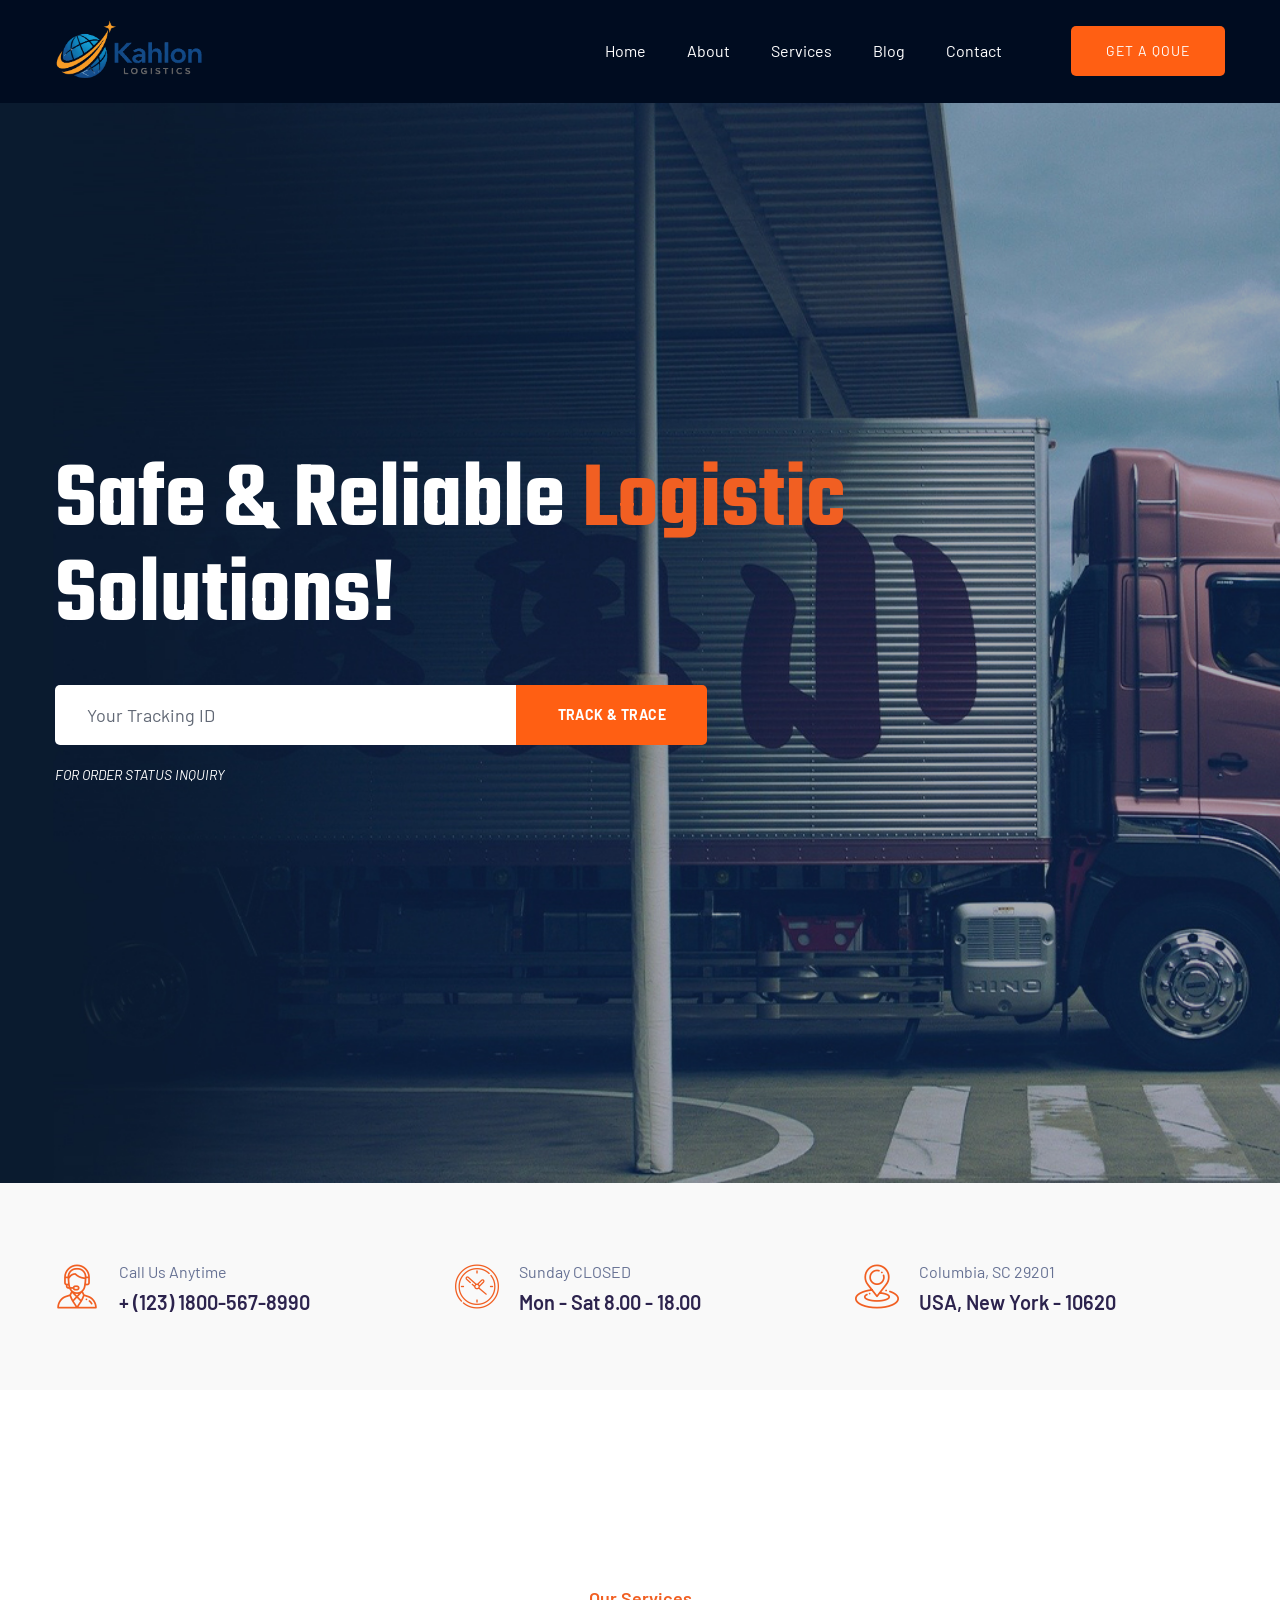
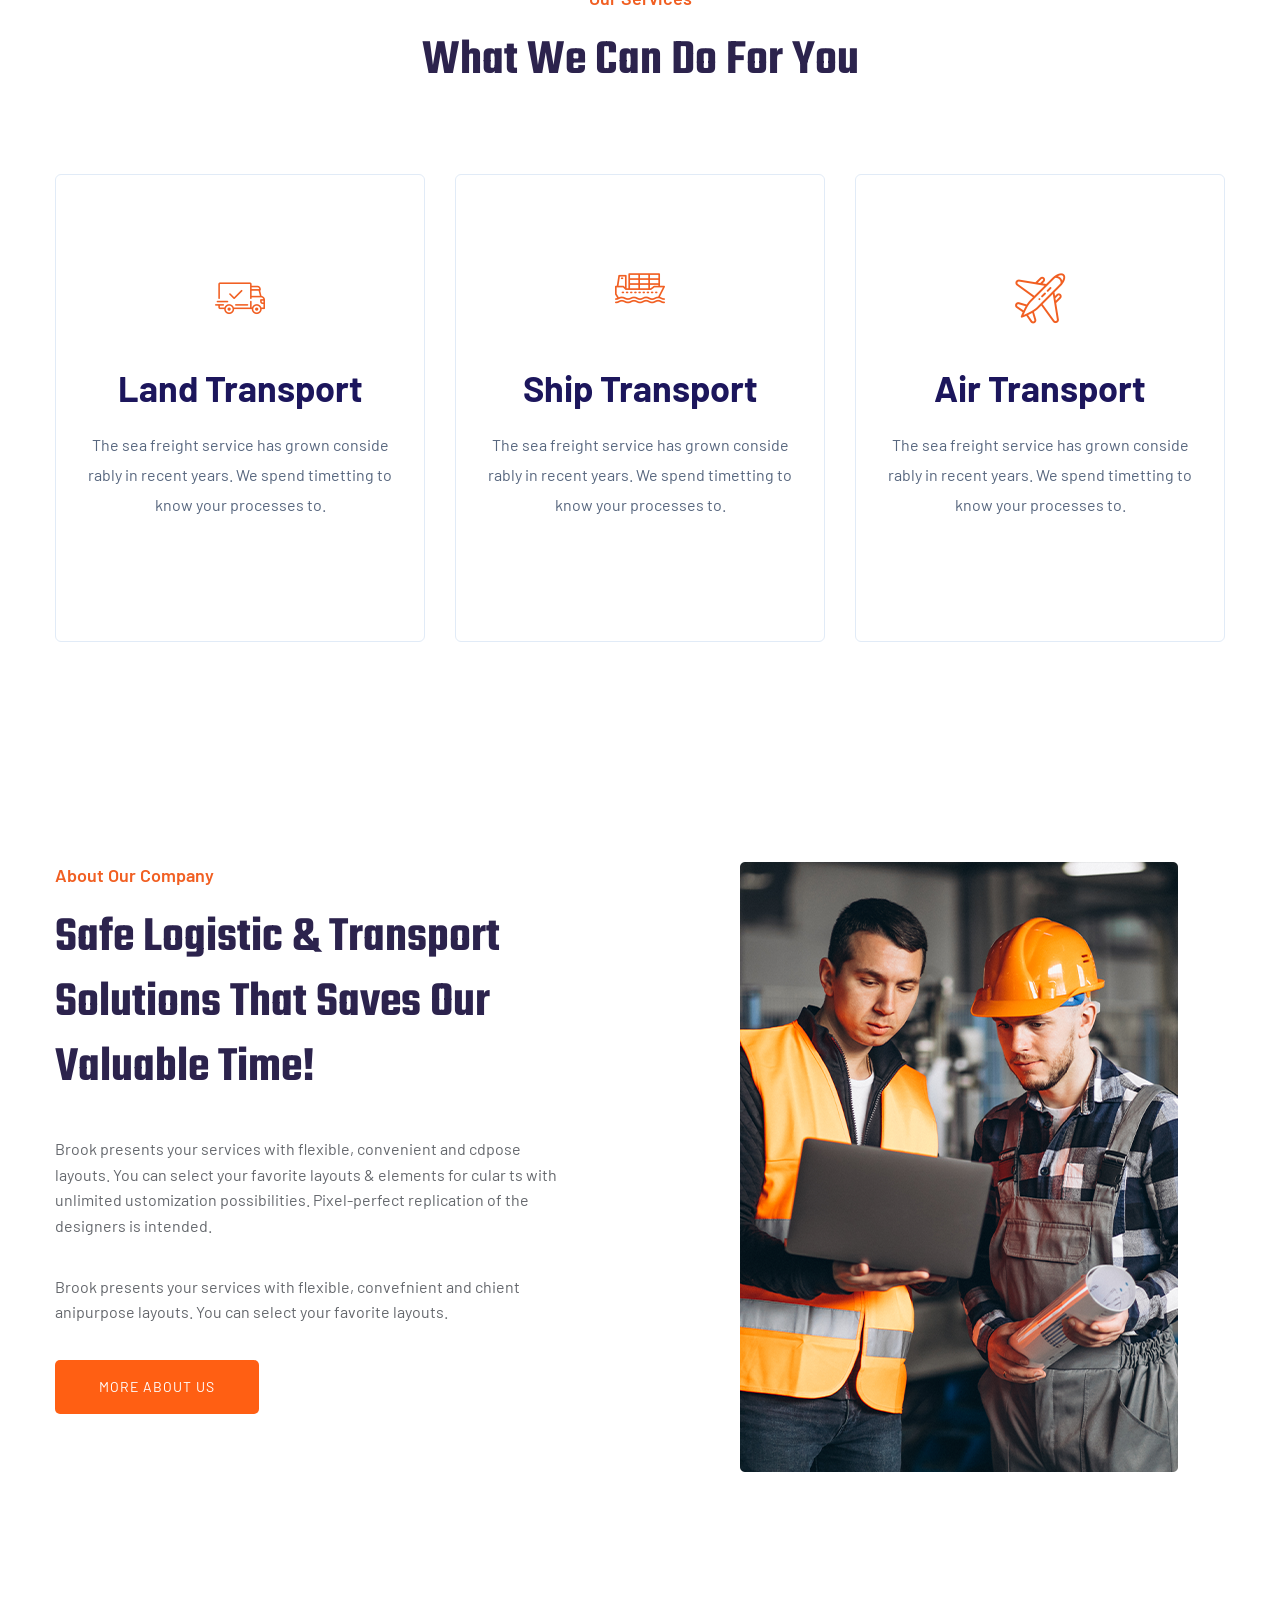
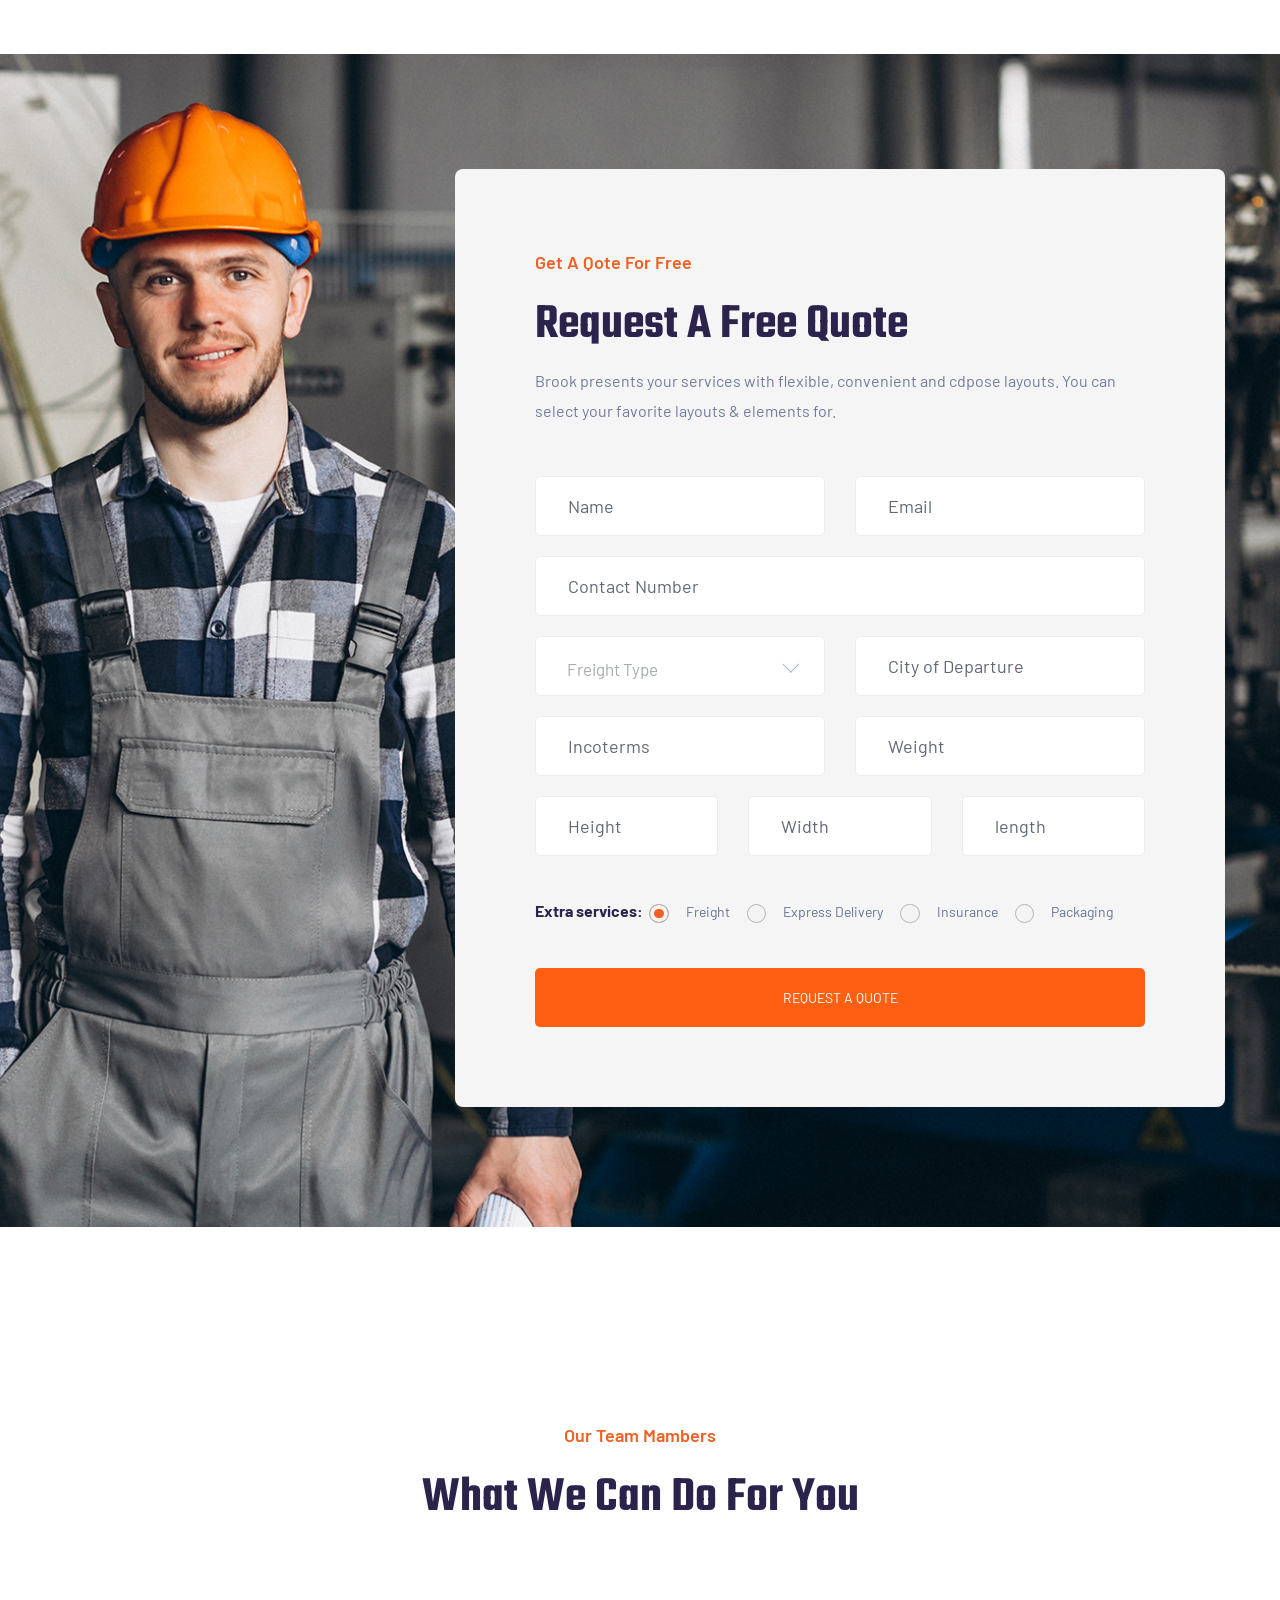
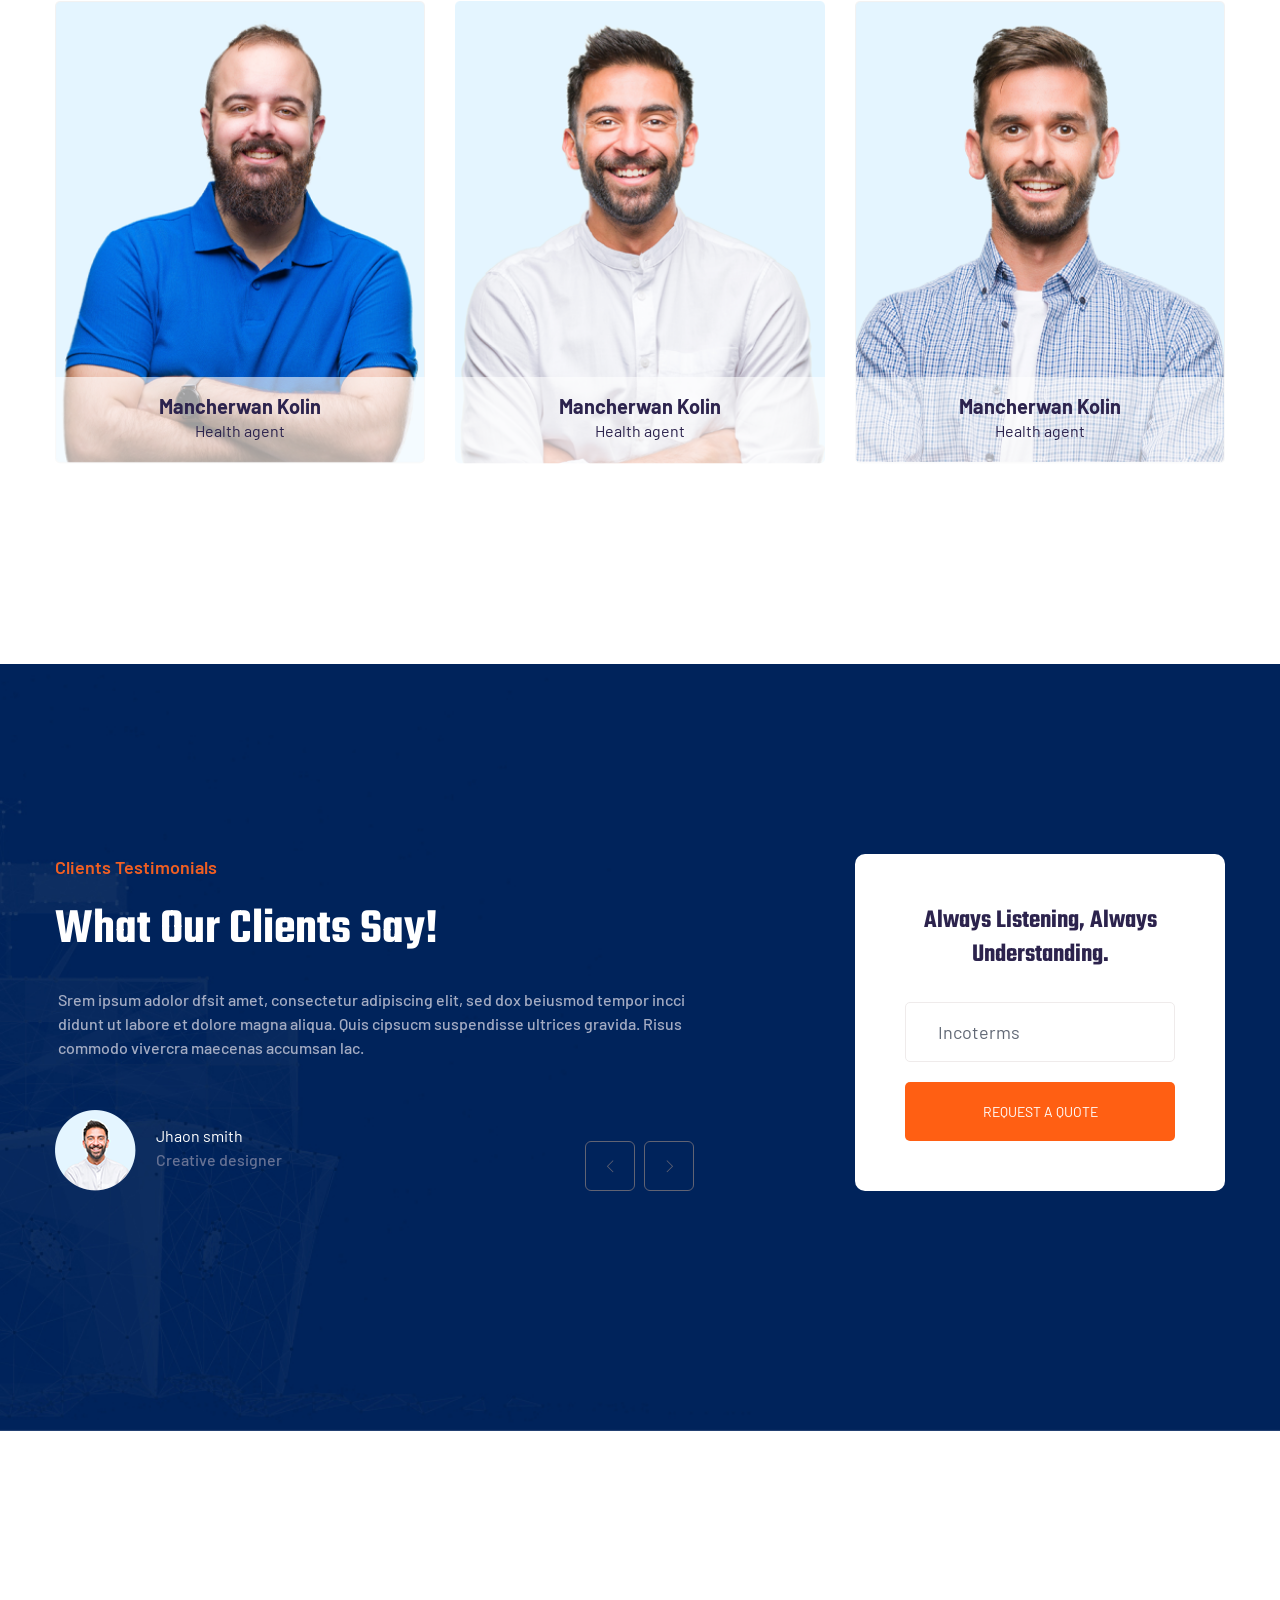
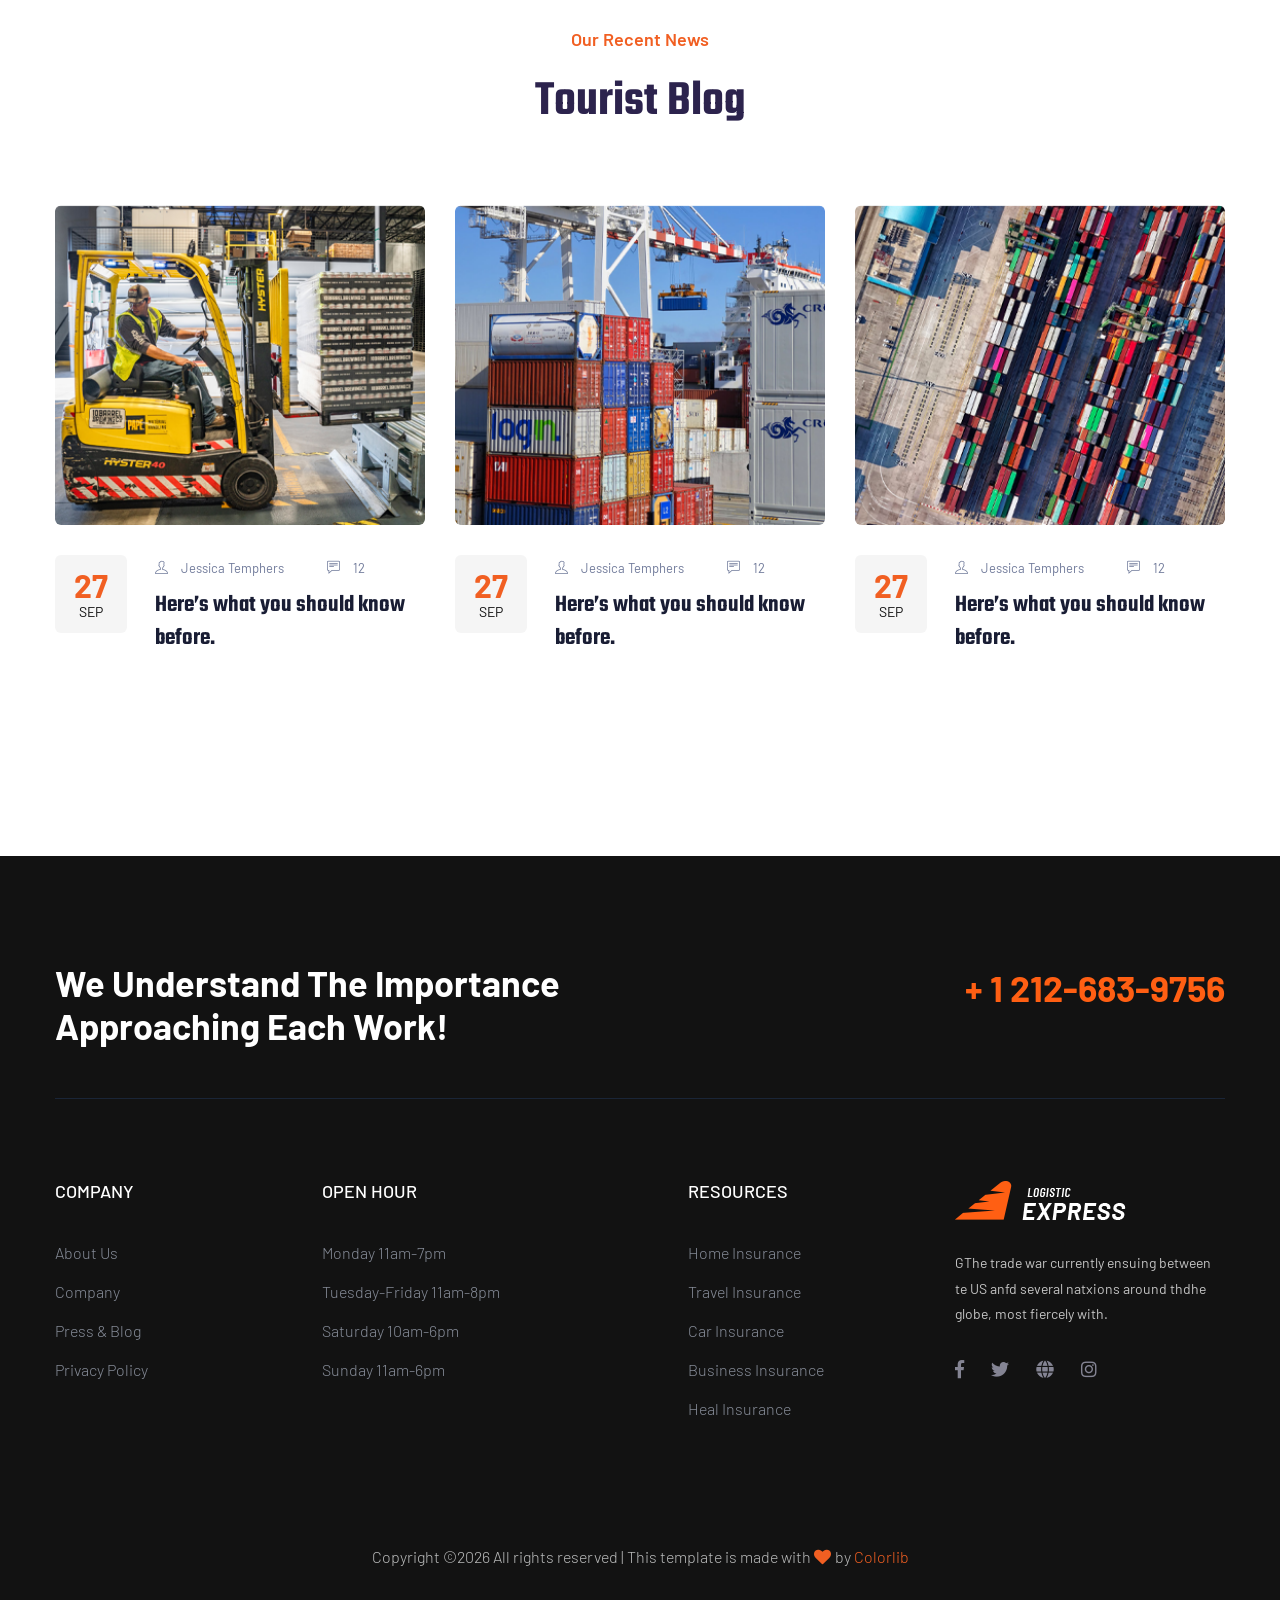
==== index.html @ 146f5115 "Update index.html" ====
<!doctype html>
<html class="no-js" lang="zxx">
<head> 
    <meta charset="utf-8">
    <meta http-equiv="x-ua-compatible" content="ie=edge">
    <title>Transportation HTML-5 Template </title>
    <meta name="description" content="">
    <meta name="viewport" content="width=device-width, initial-scale=1">
    <link rel="manifest" href="site.webmanifest">
    <link rel="shortcut icon" type="image/x-icon" href="assets/img/favicon.ico">

    <!-- CSS here -->
    <link rel="stylesheet" href="assets/css/bootstrap.min.css">
    <link rel="stylesheet" href="assets/css/owl.carousel.min.css">
    <link rel="stylesheet" href="assets/css/slicknav.css">
    <link rel="stylesheet" href="assets/css/flaticon.css">
    <link rel="stylesheet" href="assets/css/animate.min.css">
    <link rel="stylesheet" href="assets/css/magnific-popup.css">
    <link rel="stylesheet" href="assets/css/fontawesome-all.min.css">
    <link rel="stylesheet" href="assets/css/themify-icons.css">
    <link rel="stylesheet" href="assets/css/slick.css">
    <link rel="stylesheet" href="assets/css/nice-select.css">
    <link rel="stylesheet" href="assets/css/style.css">
</head>
<body>
<!--? Preloader Start -->
<div id="preloader-active">
    <div class="preloader d-flex align-items-center justify-content-center">
        <div class="preloader-inner position-relative">
            <div class="preloader-circle"></div>
            <div class="preloader-img pere-text">
                <img src="assets/img/logo/loder.jpg" alt="">
            </div>
        </div>
    </div>
</div>
<!-- Preloader Start -->
<header>
    <!-- Header Start -->
    <div class="header-area">
        <div class="main-header ">
            
            <div class="header-bottom  header-sticky">
                <div class="container">
                    <div class="row align-items-center">
                        <!-- Logo -->
                        <div class="col-xl-2 col-lg-2">
                            <div class="logo">
                                <a href="index.html"><img src="assets/img/logo/logo.png" width="150px" alt=""></a>
                            </div>
                        </div>
                        <div class="col-xl-10 col-lg-10">
                            <div class="menu-wrapper  d-flex align-items-center justify-content-end">
                                <!-- Main-menu -->
                                <div class="main-menu d-none d-lg-block">
                                    <nav> 
                                        <ul id="navigation">                                                                                          
                                            <li><a href="index.html">Home</a></li>
                                            <li><a href="about.html">About</a></li>
                                            <li><a href="services.html">Services</a></li>
                                            <li><a href="blog.html">Blog</a>
                                                <ul class="submenu">
                                                    <li><a href="blog.html">Blog</a></li>
                                                    <li><a href="blog_details.html">Blog Details</a></li>
                                                    <li><a href="elements.html">Element</a></li>
                                                </ul>
                                            </li>
                                            <li><a href="contact.html">Contact</a></li>
                                        </ul>
                                    </nav>
                                </div>
                                <!-- Header-btn -->
                                <div class="header-right-btn d-none d-lg-block ml-20">
                                    <a href="contact.html" class="btn header-btn">Get A Qoue</a>
                                </div>
                            </div>
                        </div> 
                        <!-- Mobile Menu -->
                        <div class="col-12">
                            <div class="mobile_menu d-block d-lg-none"></div>
                        </div>
                    </div>
                </div>
            </div>
        </div>
    </div>
    <!-- Header End -->
</header>
<main>
    <!--? slider Area Start-->
    <div class="slider-area ">
        <div class="slider-active">
            <!-- Single Slider -->
            <div class="single-slider slider-height d-flex align-items-center">
                <div class="container">
                    <div class="row">
                        <div class="col-xl-9 col-lg-9">
                            <div class="hero__caption">
                                <h1 >Safe & Reliable <span>Logistic</span> Solutions!</h1>
                            </div>
                            <!--Hero form -->
                            <form action="#" class="search-box">
                                <div class="input-form">
                                    <input type="text" placeholder="Your Tracking ID">
                                </div>
                                <div class="search-form">
                                    <a href="#">Track & Trace</a>
                                </div>	
                            </form>	
                            <!-- Hero Pera -->
                            <div class="hero-pera">
                                <p>For order status inquiry</p>
                            </div>
                        </div>
                    </div>
                </div>
            </div>
        </div>
    </div>
    <!-- slider Area End-->
    <!--? our info Start -->
    <div class="our-info-area pt-70 pb-40">
        <div class="container">
            <div class="row">
                <div class="col-lg-4 col-md-6 col-sm-6">
                    <div class="single-info mb-30">
                        <div class="info-icon">
                            <span class="flaticon-support"></span>
                        </div>
                        <div class="info-caption">
                            <p>Call Us Anytime</p>
                            <span>+ (123) 1800-567-8990</span>
                        </div>
                    </div>
                </div>
                <div class="col-lg-4 col-md-6 col-sm-6">
                    <div class="single-info mb-30">
                        <div class="info-icon">
                            <span class="flaticon-clock"></span>
                        </div>
                        <div class="info-caption">
                            <p>Sunday CLOSED</p>
                            <span>Mon - Sat 8.00 - 18.00</span>
                        </div>
                    </div>
                </div>
                <div class="col-lg-4 col-md-6 col-sm-6">
                    <div class="single-info mb-30">
                        <div class="info-icon">
                            <span class="flaticon-place"></span>
                        </div>
                        <div class="info-caption">
                            <p>Columbia, SC 29201</p>
                            <span>USA, New York - 10620</span>
                        </div>
                    </div>
                </div>
            </div>
        </div>
    </div>
    <!-- our info End -->
    <!--? Categories Area Start -->
    <div class="categories-area section-padding30">
        <div class="container">
            <div class="row">
                <div class="col-lg-12">
                    <!-- Section Tittle -->
                    <div class="section-tittle text-center mb-80">
                        <span>Our Services</span>
                        <h2>What We Can Do For You</h2>
                    </div>
                </div>
            </div>
            <div class="row">
                <div class="col-lg-4 col-md-6 col-sm-6">
                    <div class="single-cat text-center mb-50">
                        <div class="cat-icon">
                            <span class="flaticon-shipped"></span>
                        </div>
                        <div class="cat-cap">
                            <h5><a href="services.html">Land Transport</a></h5>
                            <p>The sea freight service has grown conside rably in recent years. We spend timetting to know your processes to.</p>
                        </div>
                    </div>
                </div>
                <div class="col-lg-4 col-md-6 col-sm-6">
                    <div class="single-cat text-center mb-50">
                        <div class="cat-icon">
                            <span class="flaticon-ship"></span>
                        </div>
                        <div class="cat-cap">
                            <h5><a href="services.html">Ship Transport</a></h5>
                            <p>The sea freight service has grown conside rably in recent years. We spend timetting to know your processes to.</p>
                        </div>
                    </div>
                </div>
                <div class="col-lg-4 col-md-6 col-sm-6">
                    <div class="single-cat text-center mb-50">
                        <div class="cat-icon">
                            <span class="flaticon-plane"></span>
                        </div>
                        <div class="cat-cap">
                            <h5><a href="services.html">Air Transport</a></h5>
                            <p>The sea freight service has grown conside rably in recent years. We spend timetting to know your processes to.</p>
                        </div>
                    </div>
                </div>
            </div>
        </div>
    </div>
    <!-- Categories Area End -->
    <!--? About Area Start -->
    <div class="about-low-area padding-bottom">
        <div class="container">
            <div class="row">
                <div class="col-lg-6 col-md-12">
                    <div class="about-caption mb-50">
                        <!-- Section Tittle -->
                        <div class="section-tittle mb-35">
                            <span>About Our Company</span>
                            <h2>Safe Logistic & Transport  Solutions That Saves our Valuable Time!</h2>
                        </div>
                        <p>Brook presents your services with flexible, convenient and cdpose layouts. You can select your favorite layouts & elements for cular ts with unlimited ustomization possibilities. Pixel-perfect replication of the designers is intended.</p>
                        <p>Brook presents your services with flexible, convefnient and chient anipurpose layouts. You can select your favorite layouts.</p>
                        <a href="about.html" class="btn">More About Us</a>
                    </div>
                </div>
                <div class="col-lg-6 col-md-12">
                    <!-- about-img -->
                    <div class="about-img ">
                        <div class="about-font-img">
                            <img src="assets/img/gallery/about2.png" alt="">
                        </div>
                        <div class="about-back-img d-none d-lg-block">
                            <img src="assets/img/gallery/about1.png" alt="">
                        </div>
                    </div>
                </div>
            </div>
        </div>
    </div>
    <!-- About Area End -->
    <!--? contact-form start -->
    <section class="contact-form-area section-bg  pt-115 pb-120 fix" data-background="assets/img/gallery/section_bg02.jpg">
        <div class="container">
            <div class="row justify-content-end">
                <!-- Contact wrapper -->
                <div class="col-xl-8 col-lg-9">
                    <div class="contact-form-wrapper">
                        <!-- From tittle -->
                        <div class="row">
                            <div class="col-lg-12">
                                <!-- Section Tittle -->
                                <div class="section-tittle mb-50">
                                    <span>Get a Qote For Free</span>
                                    <h2>Request a Free Quote</h2>
                                    <p>Brook presents your services with flexible, convenient and cdpose layouts. You can select your favorite layouts & elements for.</p>
                                </div>
                            </div>
                        </div>
                        <!-- form -->
                        <form action="#" class="contact-form">
                            <div class="row ">
                                <div class="col-lg-6 col-md-6">
                                    <div class="input-form">
                                        <input type="text" placeholder="Name">
                                    </div>
                                </div>
                                <div class="col-lg-6 col-md-6">
                                    <div class="input-form">
                                        <input type="text" placeholder="Email">
                                    </div>
                                </div>
                                <div class="col-lg-12">
                                    <div class="input-form">
                                        <input type="text" placeholder="Contact Number">
                                    </div>
                                </div>
                                <div class="col-lg-6">
                                    <div class="select-items">
                                        <select name="select" id="select1">
                                            <option value="">Freight Type</option>
                                            <option value="">Catagories One</option>
                                            <option value="">Catagories Two</option>
                                            <option value="">Catagories Three</option>
                                            <option value="">Catagories Four</option>
                                        </select>
                                    </div>
                                </div>
                                <div class="col-lg-6 col-md-6">
                                    <div class="input-form">
                                        <input type="text" placeholder="City of Departure">
                                    </div>
                                </div>
                                <div class="col-lg-6 col-md-6 col-sm-6">
                                    <div class="input-form">
                                        <input type="text" placeholder="Incoterms">
                                    </div>
                                </div>
                                <div class="col-lg-6 col-md-6 col-sm-6">
                                    <div class="input-form">
                                        <input type="text" placeholder="Weight">
                                    </div>
                                </div>
                                <!-- Height Width length -->
                                <div class="col-lg-4 col-md-6 col-sm-6">
                                    <div class="input-form">
                                        <input type="text" placeholder="Height">
                                    </div>
                                </div>
                                <div class="col-lg-4 col-md-6 col-sm-6">
                                    <div class="input-form">
                                        <input type="text" placeholder="Width">
                                    </div>
                                </div>
                                <div class="col-lg-4 col-md-6 col-sm-6">
                                    <div class="input-form">
                                        <input type="text" placeholder="length">
                                    </div>
                                </div>
                                <!-- Radio Button -->
                                <div class="col-lg-12">
                                    <div class="radio-wrapper mb-30 mt-15">
                                        <label>Extra services:</label>
                                        <div class="select-radio">
                                            <div class="radio">
                                                <input id="radio-1" name="radio" type="radio" checked="">
                                                <label for="radio-1" class="radio-label">Freight</label>
                                            </div>
                                            <div class="radio">
                                                <input id="radio-2" name="radio" type="radio">
                                                <label for="radio-2" class="radio-label">Express Delivery</label>
                                            </div>
                                            <div class="radio">
                                                <input id="radio-4" name="radio" type="radio">
                                                <label for="radio-4" class="radio-label">Insurance</label>
                                            </div>
                                            <div class="radio">
                                                <input id="radio-5" name="radio" type="radio">
                                                <label for="radio-5" class="radio-label">Packaging</label>
                                            </div>
                                        </div>
                                    </div> 
                                </div>
                                <!-- Button -->
                                <div class="col-lg-12">
                                    <button name="submit" class="submit-btn">Request a Quote</button>
                                </div>
                            </div>
                        </form>	
                    </div>
                </div>
            </div>
        </div>
    </section>
    <!-- contact-form end -->
    <!--Team Ara Start -->
    <div class="team-area section-padding30">
        <div class="container">
            <div class="row justify-content-center">
                <div class="cl-xl-7 col-lg-8 col-md-10">
                    <!-- Section Tittle -->
                    <div class="section-tittle text-center mb-70">
                        <span>Our Team Mambers</span>
                        <h2>What We Can Do For You</h2>
                    </div> 
                </div>
            </div>
            <div class="row">
                <div class="col-lg-4 col-md-4 col-sm-6">
                    <div class="single-team mb-30 text-center">
                        <div class="team-img">
                            <img src="assets/img/gallery/team1.png" alt="">
                            <div class="team-caption">
                                <h3><a href="#">Mancherwan Kolin</a></h3>
                                <p>Health agent</p>
                                <!-- Blog Social -->
                                <div class="team-social">
                                    <ul>
                                        <li><a href="#"><i class="fab fa-facebook-f"></i></a></li>
                                        <li><a href="#"><i class="fab fa-twitter"></i></a></li>
                                        <li><a href="#"><i class="fas fa-globe"></i></a></li>
                                        <li><a href="#"><i class="fab fa-instagram"></i></a></li>
                                    </ul>
                                </div>
                            </div>
                        </div>
                    </div>
                </div>
                <div class="col-lg-4 col-md-4 col-sm-6">
                    <div class="single-team mb-30 text-center">
                        <div class="team-img">
                            <img src="assets/img/gallery/team2.png" alt="">
                            <div class="team-caption">
                                <h3><a href="#">Mancherwan Kolin</a></h3>
                                <p>Health agent</p>
                                <!-- Blog Social -->
                                <div class="team-social">
                                    <ul>
                                        <li><a href="#"><i class="fab fa-facebook-f"></i></a></li>
                                        <li><a href="#"><i class="fab fa-twitter"></i></a></li>
                                        <li><a href="#"><i class="fas fa-globe"></i></a></li>
                                        <li><a href="#"><i class="fab fa-instagram"></i></a></li>
                                    </ul>
                                </div>
                            </div>
                        </div>
                    </div>
                </div>
                <div class="col-lg-4 col-md-4 col-sm-6">
                    <div class="single-team mb-30 text-center">
                        <div class="team-img">
                            <img src="assets/img/gallery/team3.png" alt="">
                            <div class="team-caption">
                                <h3><a href="#">Mancherwan Kolin</a></h3>
                                <p>Health agent</p>
                                <!-- Blog Social -->
                                <div class="team-social">
                                    <ul>
                                        <li><a href="#"><i class="fab fa-facebook-f"></i></a></li>
                                        <li><a href="#"><i class="fab fa-twitter"></i></a></li>
                                        <li><a href="#"><i class="fas fa-globe"></i></a></li>
                                        <li><a href="#"><i class="fab fa-instagram"></i></a></li>
                                    </ul>
                                </div>
                            </div>
                        </div>
                    </div>
                </div>
            </div>
        </div>
    </div>
    <!-- Team Ara End -->
    <!--? Testimonial Start -->
    <div class="testimonial-area testimonial-padding section-bg" data-background="assets/img/gallery/section_bg04.jpg">
        <div class="container">
            <div class="row justify-content-between">
                <div class="col-xl-7 col-lg-7">
                    <!-- Section Tittle -->
                    <div class="section-tittle section-tittle2 mb-25">
                        <span>Clients Testimonials</span>
                        <h2>What Our Clients Say!</h2>
                    </div> 
                    <div class="h1-testimonial-active mb-70">
                        <!-- Single Testimonial -->
                        <div class="single-testimonial ">
                            <!-- Testimonial Content -->
                            <div class="testimonial-caption ">
                                <div class="testimonial-top-cap">
                                    <p>Srem ipsum adolor dfsit amet, consectetur adipiscing elit, sed dox beiusmod tempor incci didunt ut labore et dolore magna aliqua. Quis cipsucm suspendisse ultrices gravida. Risus commodo vivercra maecenas accumsan lac.</p>
                                </div>
                                <!-- founder -->
                                <div class="testimonial-founder d-flex align-items-center">
                                    <div class="founder-img">
                                        <img src="assets/img/gallery/Homepage_testi.png" alt="">
                                    </div>
                                    <div class="founder-text">
                                        <span>Jhaon smith</span>
                                        <p>Creative designer</p>
                                    </div>
                                </div>
                            </div>
                        </div>
                        <!-- Single Testimonial -->
                        <div class="single-testimonial ">
                            <!-- Testimonial Content -->
                            <div class="testimonial-caption ">
                                <div class="testimonial-top-cap">
                                    <p>Srem ipsum adolor dfsit amet, consectetur adipiscing elit, sed dox beiusmod tempor incci didunt ut labore et dolore magna aliqua. Quis cipsucm suspendisse ultrices gravida. Risus commodo vivercra maecenas accumsan lac.</p>
                                </div>
                                <!-- founder -->
                                <div class="testimonial-founder d-flex align-items-center">
                                    <div class="founder-img">
                                        <img src="assets/img/gallery/Homepage_testi.png" alt="">
                                    </div>
                                    <div class="founder-text">
                                        <span>Jhaon smith</span>
                                        <p>Creative designer</p>
                                    </div>
                                </div>
                            </div>
                        </div>
                    </div>
                </div>
                <!-- Form Start -->
                <div class="col-xl-4 col-lg-5 col-md-8">
                    <div class="testimonial-form text-center">
                        <h3>Always listening, always understanding.</h3>
                        <input type="text" placeholder="Incoterms">
                        <button name="submit" class="submit-btn">Request a Quote</button>
                    </div>
                </div>
                <!-- Form End -->
            </div>
        </div>
    </div>
    <!-- Testimonial End -->
    <!--? Blog Area Start -->
    <div class="home-blog-area section-padding30">
        <div class="container">
            <!-- Section Tittle -->
            <div class="row">
                <div class="col-lg-12">
                    <div class="section-tittle text-center mb-70">
                        <span>Our Recent news</span>
                        <h2>Tourist Blog</h2>
                    </div>
                </div>
            </div>
            <div class="row">
                <div class="col-lg-4 col-md-6">
                    <div class="home-blog-single mb-30">
                        <div class="blog-img-cap">
                            <div class="blog-img">
                                <img src="assets/img/gallery/blog01.png" alt="">
                            </div>
                        </div>
                        <div class="blog-caption">
                            <div class="blog-date text-center">
                                <span>27</span>
                                <p>SEP</p>
                            </div>
                            <div class="blog-cap">
                                <ul>
                                    <li><a href="#"><i class="ti-user"></i> Jessica Temphers</a></li>
                                    <li><a href="#"><i class="ti-comment-alt"></i> 12</a></li>
                                </ul>
                                <h3><a href="blog_details.html">Here’s what you should know before.</a></h3>
                            </div>
                        </div>
                    </div>
                </div>
                <div class="col-lg-4 col-md-6">
                    <div class="home-blog-single mb-30">
                        <div class="blog-img-cap">
                            <div class="blog-img">
                                <img src="assets/img/gallery/blog1.png" alt="">
                            </div>
                        </div>
                        <div class="blog-caption">
                            <div class="blog-date text-center">
                                <span>27</span>
                                <p>SEP</p>
                            </div>
                            <div class="blog-cap">
                                <ul>
                                    <li><a href="#"><i class="ti-user"></i> Jessica Temphers</a></li>
                                    <li><a href="#"><i class="ti-comment-alt"></i> 12</a></li>
                                </ul>
                                <h3><a href="blog_details.html">Here’s what you should know before.</a></h3>
                            </div>
                        </div>
                    </div>
                </div>
                <div class="col-lg-4 col-md-6">
                    <div class="home-blog-single mb-30">
                        <div class="blog-img-cap">
                            <div class="blog-img">
                                <img src="assets/img/gallery/blog02.png" alt="">
                            </div>
                        </div>
                        <div class="blog-caption">
                            <div class="blog-date text-center">
                                <span>27</span>
                                <p>SEP</p>
                            </div>
                            <div class="blog-cap">
                                <ul>
                                    <li><a href="#"><i class="ti-user"></i> Jessica Temphers</a></li>
                                    <li><a href="#"><i class="ti-comment-alt"></i> 12</a></li>
                                </ul>
                                <h3><a href="blog_details.html">Here’s what you should know before.</a></h3>
                            </div>
                        </div>
                    </div>
                </div>
            </div>
        </div>
    </div>
    <!-- Blog Area End -->
</main>
<footer>
    <!--? Footer Start-->
    <div class="footer-area footer-bg">
        <div class="container">
            <div class="footer-top footer-padding">
                <!-- footer Heading -->
                <div class="footer-heading">
                    <div class="row justify-content-between">
                        <div class="col-xl-6 col-lg-8 col-md-8">
                            <div class="wantToWork-caption wantToWork-caption2">
                                <h2>We Understand The Importance Approaching Each Work!</h2>
                            </div>
                        </div>
                        <div class="col-xl-3 col-lg-4">
                            <span class="contact-number f-right">+ 1 212-683-9756</span>
                        </div>
                    </div>
                </div>
                <!-- Footer Menu -->
                <div class="row d-flex justify-content-between">
                    <div class="col-xl-2 col-lg-2 col-md-4 col-sm-6">
                        <div class="single-footer-caption mb-50">
                            <div class="footer-tittle">
                                <h4>COMPANY</h4>
                                <ul>
                                    <li><a href="#">About Us</a></li>
                                    <li><a href="#">Company</a></li>
                                    <li><a href="#"> Press & Blog</a></li>
                                    <li><a href="#"> Privacy Policy</a></li>
                                </ul>
                            </div>
                        </div>
                    </div>
                    <div class="col-xl-3 col-lg-3 col-md-4 col-sm-6">
                        <div class="single-footer-caption mb-50">
                            <div class="footer-tittle">
                                <h4>Open hour</h4>
                                <ul>
                                    <li><a href="#">Monday 11am-7pm</a></li>
                                    <li><a href="#"> Tuesday-Friday 11am-8pm</a></li>
                                    <li><a href="#"> Saturday 10am-6pm</a></li>
                                    <li><a href="#"> Sunday 11am-6pm</a></li>
                                </ul>
                            </div>
                        </div>
                    </div>
                    <div class="col-xl-2 col-lg-3 col-md-4 col-sm-6">
                        <div class="single-footer-caption mb-50">
                            <div class="footer-tittle">
                                <h4>RESOURCES</h4>
                                <ul>
                                    <li><a href="#">Home Insurance</a></li>
                                    <li><a href="#">Travel Insurance</a></li>
                                    <li><a href="#"> Car Insurance</a></li>
                                    <li><a href="#"> Business Insurance</a></li>
                                    <li><a href="#"> Heal Insurance</a></li>
                                </ul>
                            </div>
                        </div>
                    </div>
                    <div class="col-xl-3 col-lg-4 col-md-5 col-sm-6">
                        <div class="single-footer-caption mb-50">
                            <!-- logo -->
                            <div class="footer-logo">
                                <a href="index.html"><img src="assets/img/logo/logo2_footer.png" alt=""></a>
                            </div>
                            <div class="footer-tittle">
                                <div class="footer-pera">
                                    <p class="info1">GThe trade war currently ensuing between te US anfd several natxions around thdhe globe, most fiercely with.</p>
                                </div>
                            </div>
                            <!-- Footer Social -->
                            <div class="footer-social ">
                                <a href="https://www.facebook.com/sai4ull"><i class="fab fa-facebook-f"></i></a>
                                <a href=""><i class="fab fa-twitter"></i></a>
                                <a href="#"><i class="fas fa-globe"></i></a>
                                <a href="#"><i class="fab fa-instagram"></i></a>
                            </div>
                        </div>
                    </div>
                </div>
            </div>
            <!-- Footer Bottom -->
            <div class="footer-bottom">
                <div class="row d-flex align-items-center">
                    <div class="col-lg-12">
                        <div class="footer-copy-right text-center">
                            <p><!-- Link back to Colorlib can't be removed. Template is licensed under CC BY 3.0. -->
  Copyright &copy;<script>document.write(new Date().getFullYear());</script> All rights reserved | This template is made with <i class="fa fa-heart" aria-hidden="true"></i> by <a href="https://colorlib.com" target="_blank">Colorlib</a>
  <!-- Link back to Colorlib can't be removed. Template is licensed under CC BY 3.0. --></p>
                        </div>
                    </div>
                </div>
            </div>
        </div>
    </div>
    <!-- Footer End-->
</footer>
<!-- Scroll Up -->
<div id="back-top" >
    <a title="Go to Top" href="#"> <i class="fas fa-level-up-alt"></i></a>
</div>

    <!-- JS here -->

    <script src="./assets/js/vendor/modernizr-3.5.0.min.js"></script>
    <!-- Jquery, Popper, Bootstrap -->
    <script src="./assets/js/vendor/jquery-1.12.4.min.js"></script>
    <script src="./assets/js/popper.min.js"></script>
    <script src="./assets/js/bootstrap.min.js"></script>
    <!-- Jquery Mobile Menu -->
    <script src="./assets/js/jquery.slicknav.min.js"></script>

    <!-- Jquery Slick , Owl-Carousel Plugins -->
    <script src="./assets/js/owl.carousel.min.js"></script>
    <script src="./assets/js/slick.min.js"></script>
    <!-- One Page, Animated-HeadLin -->
    <script src="./assets/js/wow.min.js"></script>
    <script src="./assets/js/animated.headline.js"></script>
    <script src="./assets/js/jquery.magnific-popup.js"></script>

    <!-- Nice-select, sticky -->
    <script src="./assets/js/jquery.nice-select.min.js"></script>
    <script src="./assets/js/jquery.sticky.js"></script>
    
    <!-- contact js -->
    <script src="./assets/js/contact.js"></script>
    <script src="./assets/js/jquery.form.js"></script>
    <script src="./assets/js/jquery.validate.min.js"></script>
    <script src="./assets/js/mail-script.js"></script>
    <script src="./assets/js/jquery.ajaxchimp.min.js"></script>
    
    <!-- Jquery Plugins, main Jquery -->	
    <script src="./assets/js/plugins.js"></script>
    <script src="./assets/js/main.js"></script>
    
</body>
</html>
---- assets/css/flaticon.css ----
/*
  	Flaticon icon font: Flaticon
  	Creation date: 07/04/2020 05:31
  	*/

@font-face {
  font-family: "Flaticon";
  src: url("../fonts/Flaticon.eot");
  src: url("../fonts/Flaticon.eot?#iefix") format("embedded-opentype"),
       url("../fonts/Flaticon.woff2") format("woff2"),
       url("../fonts/Flaticon.woff") format("woff"),
       url("../fonts/Flaticon.ttf") format("truetype"),
       url("../fonts/Flaticon.svg#Flaticon") format("svg");
  font-weight: normal;
  font-style: normal;
}

@media screen and (-webkit-min-device-pixel-ratio:0) {
  @font-face {
    font-family: "Flaticon";
    src: url("../fonts/Flaticon.svg#Flaticon") format("svg");
  }
}

[class^="flaticon-"]:before, [class*=" flaticon-"]:before,
[class^="flaticon-"]:after, [class*=" flaticon-"]:after {   
  font-family: Flaticon;
font-style: normal;
}

.flaticon-shipped:before { content: "\f100"; }
.flaticon-ship:before { content: "\f101"; }
.flaticon-plane:before { content: "\f102"; }
.flaticon-support:before { content: "\f103"; }
.flaticon-clock:before { content: "\f104"; }
.flaticon-place:before { content: "\f105"; }
---- assets/css/themify-icons.css ----
@font-face {
	font-family: 'themify';
	src:url('../fonts/themify.eot?-fvbane');


	src:url('../fonts/themify.eot?#iefix-fvbane') format('embedded-opentype'),
		url('../fonts/themify.woff?-fvbane') format('woff'),
		url('../fonts/themify.ttf?-fvbane') format('truetype'),
		url('../fonts/themify.svg?-fvbane#themify') format('svg');
	font-weight: normal;
	font-style: normal;
}

[class^="ti-"], [class*=" ti-"] {
	font-family: 'themify';
	speak: none;
	font-style: normal;
	font-weight: normal;
	font-variant: normal;
	text-transform: none;
	line-height: 1;

	/* Better Font Rendering =========== */
	-webkit-font-smoothing: antialiased;
	-moz-osx-font-smoothing: grayscale;
}

.ti-wand:before {
	content: "\e600";
}
.ti-volume:before {
	content: "\e601";
}
.ti-user:before {
	content: "\e602";
}
.ti-unlock:before {
	content: "\e603";
}
.ti-unlink:before {
	content: "\e604";
}
.ti-trash:before {
	content: "\e605";
}
.ti-thought:before {
	content: "\e606";
}
.ti-target:before {
	content: "\e607";
}
.ti-tag:before {
	content: "\e608";
}
.ti-tablet:before {
	content: "\e609";
}
.ti-star:before {
	content: "\e60a";
}
.ti-spray:before {
	content: "\e60b";
}
.ti-signal:before {
	content: "\e60c";
}
.ti-shopping-cart:before {
	content: "\e60d";
}
.ti-shopping-cart-full:before {
	content: "\e60e";
}
.ti-settings:before {
	content: "\e60f";
}
.ti-search:before {
	content: "\e610";
}
.ti-zoom-in:before {
	content: "\e611";
}
.ti-zoom-out:before {
	content: "\e612";
}
.ti-cut:before {
	content: "\e613";
}
.ti-ruler:before {
	content: "\e614";
}
.ti-ruler-pencil:before {
	content: "\e615";
}
.ti-ruler-alt:before {
	content: "\e616";
}
.ti-bookmark:before {
	content: "\e617";
}
.ti-bookmark-alt:before {
	content: "\e618";
}
.ti-reload:before {
	content: "\e619";
}
.ti-plus:before {
	content: "\e61a";
}
.ti-pin:before {
	content: "\e61b";
}
.ti-pencil:before {
	content: "\e61c";
}
.ti-pencil-alt:before {
	content: "\e61d";
}
.ti-paint-roller:before {
	content: "\e61e";
}
.ti-paint-bucket:before {
	content: "\e61f";
}
.ti-na:before {
	content: "\e620";
}
.ti-mobile:before {
	content: "\e621";
}
.ti-minus:before {
	content: "\e622";
}
.ti-medall:before {
	content: "\e623";
}
.ti-medall-alt:before {
	content: "\e624";
}
.ti-marker:before {
	content: "\e625";
}
.ti-marker-alt:before {
	content: "\e626";
}
.ti-arrow-up:before {
	content: "\e627";
}
.ti-arrow-right:before {
	content: "\e628";
}
.ti-arrow-left:before {
	content: "\e629";
}
.ti-arrow-down:before {
	content: "\e62a";
}
.ti-lock:before {
	content: "\e62b";
}
.ti-location-arrow:before {
	content: "\e62c";
}
.ti-link:before {
	content: "\e62d";
}
.ti-layout:before {
	content: "\e62e";
}
.ti-layers:before {
	content: "\e62f";
}
.ti-layers-alt:before {
	content: "\e630";
}
.ti-key:before {
	content: "\e631";
}
.ti-import:before {
	content: "\e632";
}
.ti-image:before {
	content: "\e633";
}
.ti-heart:before {
	content: "\e634";
}
.ti-heart-broken:before {
	content: "\e635";
}
.ti-hand-stop:before {
	content: "\e636";
}
.ti-hand-open:before {
	content: "\e637";
}
.ti-hand-drag:before {
	content: "\e638";
}
.ti-folder:before {
	content: "\e639";
}
.ti-flag:before {
	content: "\e63a";
}
.ti-flag-alt:before {
	content: "\e63b";
}
.ti-flag-alt-2:before {
	content: "\e63c";
}
.ti-eye:before {
	content: "\e63d";
}
.ti-export:before {
	content: "\e63e";
}
.ti-exchange-vertical:before {
	content: "\e63f";
}
.ti-desktop:before {
	content: "\e640";
}
.ti-cup:before {
	content: "\e641";
}
.ti-crown:before {
	content: "\e642";
}
.ti-comments:before {
	content: "\e643";
}
.ti-comment:before {
	content: "\e644";
}
.ti-comment-alt:before {
	content: "\e645";
}
.ti-close:before {
	content: "\e646";
}
.ti-clip:before {
	content: "\e647";
}
.ti-angle-up:before {
	content: "\e648";
}
.ti-angle-right:before {
	content: "\e649";
}
.ti-angle-left:before {
	content: "\e64a";
}
.ti-angle-down:before {
	content: "\e64b";
}
.ti-check:before {
	content: "\e64c";
}
.ti-check-box:before {
	content: "\e64d";
}
.ti-camera:before {
	content: "\e64e";
}
.ti-announcement:before {
	content: "\e64f";
}
.ti-brush:before {
	content: "\e650";
}
.ti-briefcase:before {
	content: "\e651";
}
.ti-bolt:before {
	content: "\e652";
}
.ti-bolt-alt:before {
	content: "\e653";
}
.ti-blackboard:before {
	content: "\e654";
}
.ti-bag:before {
	content: "\e655";
}
.ti-move:before {
	content: "\e656";
}
.ti-arrows-vertical:before {
	content: "\e657";
}
.ti-arrows-horizontal:before {
	content: "\e658";
}
.ti-fullscreen:before {
	content: "\e659";
}
.ti-arrow-top-right:before {
	content: "\e65a";
}
.ti-arrow-top-left:before {
	content: "\e65b";
}
.ti-arrow-circle-up:before {
	content: "\e65c";
}
.ti-arrow-circle-right:before {
	content: "\e65d";
}
.ti-arrow-circle-left:before {
	content: "\e65e";
}
.ti-arrow-circle-down:before {
	content: "\e65f";
}
.ti-angle-double-up:before {
	content: "\e660";
}
.ti-angle-double-right:before {
	content: "\e661";
}
.ti-angle-double-left:before {
	content: "\e662";
}
.ti-angle-double-down:before {
	content: "\e663";
}
.ti-zip:before {
	content: "\e664";
}
.ti-world:before {
	content: "\e665";
}
.ti-wheelchair:before {
	content: "\e666";
}
.ti-view-list:before {
	content: "\e667";
}
.ti-view-list-alt:before {
	content: "\e668";
}
.ti-view-grid:before {
	content: "\e669";
}
.ti-uppercase:before {
	content: "\e66a";
}
.ti-upload:before {
	content: "\e66b";
}
.ti-underline:before {
	content: "\e66c";
}
.ti-truck:before {
	content: "\e66d";
}
.ti-timer:before {
	content: "\e66e";
}
.ti-ticket:before {
	content: "\e66f";
}
.ti-thumb-up:before {
	content: "\e670";
}
.ti-thumb-down:before {
	content: "\e671";
}
.ti-text:before {
	content: "\e672";
}
.ti-stats-up:before {
	content: "\e673";
}
.ti-stats-down:before {
	content: "\e674";
}
.ti-split-v:before {
	content: "\e675";
}
.ti-split-h:before {
	content: "\e676";
}
.ti-smallcap:before {
	content: "\e677";
}
.ti-shine:before {
	content: "\e678";
}
.ti-shift-right:before {
	content: "\e679";
}
.ti-shift-left:before {
	content: "\e67a";
}
.ti-shield:before {
	content: "\e67b";
}
.ti-notepad:before {
	content: "\e67c";
}
.ti-server:before {
	content: "\e67d";
}
.ti-quote-right:before {
	content: "\e67e";
}
.ti-quote-left:before {
	content: "\e67f";
}
.ti-pulse:before {
	content: "\e680";
}
.ti-printer:before {
	content: "\e681";
}
.ti-power-off:before {
	content: "\e682";
}
.ti-plug:before {
	content: "\e683";
}
.ti-pie-chart:before {
	content: "\e684";
}
.ti-paragraph:before {
	content: "\e685";
}
.ti-panel:before {
	content: "\e686";
}
.ti-package:before {
	content: "\e687";
}
.ti-music:before {
	content: "\e688";
}
.ti-music-alt:before {
	content: "\e689";
}
.ti-mouse:before {
	content: "\e68a";
}
.ti-mouse-alt:before {
	content: "\e68b";
}
.ti-money:before {
	content: "\e68c";
}
.ti-microphone:before {
	content: "\e68d";
}
.ti-menu:before {
	content: "\e68e";
}
.ti-menu-alt:before {
	content: "\e68f";
}
.ti-map:before {
	content: "\e690";
}
.ti-map-alt:before {
	content: "\e691";
}
.ti-loop:before {
	content: "\e692";
}
.ti-location-pin:before {
	content: "\e693";
}
.ti-list:before {
	content: "\e694";
}
.ti-light-bulb:before {
	content: "\e695";
}
.ti-Italic:before {
	content: "\e696";
}
.ti-info:before {
	content: "\e697";
}
.ti-infinite:before {
	content: "\e698";
}
.ti-id-badge:before {
	content: "\e699";
}
.ti-hummer:before {
	content: "\e69a";
}
.ti-home:before {
	content: "\e69b";
}
.ti-help:before {
	content: "\e69c";
}
.ti-headphone:before {
	content: "\e69d";
}
.ti-harddrives:before {
	content: "\e69e";
}
.ti-harddrive:before {
	content: "\e69f";
}
.ti-gift:before {
	content: "\e6a0";
}
.ti-game:before {
	content: "\e6a1";
}
.ti-filter:before {
	content: "\e6a2";
}
.ti-files:before {
	content: "\e6a3";
}
.ti-file:before {
	content: "\e6a4";
}
.ti-eraser:before {
	content: "\e6a5";
}
.ti-envelope:before {
	content: "\e6a6";
}
.ti-download:before {
	content: "\e6a7";
}
.ti-direction:before {
	content: "\e6a8";
}
.ti-direction-alt:before {
	content: "\e6a9";
}
.ti-dashboard:before {
	content: "\e6aa";
}
.ti-control-stop:before {
	content: "\e6ab";
}
.ti-control-shuffle:before {
	content: "\e6ac";
}
.ti-control-play:before {
	content: "\e6ad";
}
.ti-control-pause:before {
	content: "\e6ae";
}
.ti-control-forward:before {
	content: "\e6af";
}
.ti-control-backward:before {
	content: "\e6b0";
}
.ti-cloud:before {
	content: "\e6b1";
}
.ti-cloud-up:before {
	content: "\e6b2";
}
.ti-cloud-down:before {
	content: "\e6b3";
}
.ti-clipboard:before {
	content: "\e6b4";
}
.ti-car:before {
	content: "\e6b5";
}
.ti-calendar:before {
	content: "\e6b6";
}
.ti-book:before {
	content: "\e6b7";
}
.ti-bell:before {
	content: "\e6b8";
}
.ti-basketball:before {
	content: "\e6b9";
}
.ti-bar-chart:before {
	content: "\e6ba";
}
.ti-bar-chart-alt:before {
	content: "\e6bb";
}
.ti-back-right:before {
	content: "\e6bc";
}
.ti-back-left:before {
	content: "\e6bd";
}
.ti-arrows-corner:before {
	content: "\e6be";
}
.ti-archive:before {
	content: "\e6bf";
}
.ti-anchor:before {
	content: "\e6c0";
}
.ti-align-right:before {
	content: "\e6c1";
}
.ti-align-left:before {
	content: "\e6c2";
}
.ti-align-justify:before {
	content: "\e6c3";
}
.ti-align-center:before {
	content: "\e6c4";
}
.ti-alert:before {
	content: "\e6c5";
}
.ti-alarm-clock:before {
	content: "\e6c6";
}
.ti-agenda:before {
	content: "\e6c7";
}
.ti-write:before {
	content: "\e6c8";
}
.ti-window:before {
	content: "\e6c9";
}
.ti-widgetized:before {
	content: "\e6ca";
}
.ti-widget:before {
	content: "\e6cb";
}
.ti-widget-alt:before {
	content: "\e6cc";
}
.ti-wallet:before {
	content: "\e6cd";
}
.ti-video-clapper:before {
	content: "\e6ce";
}
.ti-video-camera:before {
	content: "\e6cf";
}
.ti-vector:before {
	content: "\e6d0";
}
.ti-themify-logo:before {
	content: "\e6d1";
}
.ti-themify-favicon:before {
	content: "\e6d2";
}
.ti-themify-favicon-alt:before {
	content: "\e6d3";
}
.ti-support:before {
	content: "\e6d4";
}
.ti-stamp:before {
	content: "\e6d5";
}
.ti-split-v-alt:before {
	content: "\e6d6";
}
.ti-slice:before {
	content: "\e6d7";
}
.ti-shortcode:before {
	content: "\e6d8";
}
.ti-shift-right-alt:before {
	content: "\e6d9";
}
.ti-shift-left-alt:before {
	content: "\e6da";
}
.ti-ruler-alt-2:before {
	content: "\e6db";
}
.ti-receipt:before {
	content: "\e6dc";
}
.ti-pin2:before {
	content: "\e6dd";
}
.ti-pin-alt:before {
	content: "\e6de";
}
.ti-pencil-alt2:before {
	content: "\e6df";
}
.ti-palette:before {
	content: "\e6e0";
}
.ti-more:before {
	content: "\e6e1";
}
.ti-more-alt:before {
	content: "\e6e2";
}
.ti-microphone-alt:before {
	content: "\e6e3";
}
.ti-magnet:before {
	content: "\e6e4";
}
.ti-line-double:before {
	content: "\e6e5";
}
.ti-line-dotted:before {
	content: "\e6e6";
}
.ti-line-dashed:before {
	content: "\e6e7";
}
.ti-layout-width-full:before {
	content: "\e6e8";
}
.ti-layout-width-default:before {
	content: "\e6e9";
}
.ti-layout-width-default-alt:before {
	content: "\e6ea";
}
.ti-layout-tab:before {
	content: "\e6eb";
}
.ti-layout-tab-window:before {
	content: "\e6ec";
}
.ti-layout-tab-v:before {
	content: "\e6ed";
}
.ti-layout-tab-min:before {
	content: "\e6ee";
}
.ti-layout-slider:before {
	content: "\e6ef";
}
.ti-layout-slider-alt:before {
	content: "\e6f0";
}
.ti-layout-sidebar-right:before {
	content: "\e6f1";
}
.ti-layout-sidebar-none:before {
	content: "\e6f2";
}
.ti-layout-sidebar-left:before {
	content: "\e6f3";
}
.ti-layout-placeholder:before {
	content: "\e6f4";
}
.ti-layout-menu:before {
	content: "\e6f5";
}
.ti-layout-menu-v:before {
	content: "\e6f6";
}
.ti-layout-menu-separated:before {
	content: "\e6f7";
}
.ti-layout-menu-full:before {
	content: "\e6f8";
}
.ti-layout-media-right-alt:before {
	content: "\e6f9";
}
.ti-layout-media-right:before {
	content: "\e6fa";
}
.ti-layout-media-overlay:before {
	content: "\e6fb";
}
.ti-layout-media-overlay-alt:before {
	content: "\e6fc";
}
.ti-layout-media-overlay-alt-2:before {
	content: "\e6fd";
}
.ti-layout-media-left-alt:before {
	content: "\e6fe";
}
.ti-layout-media-left:before {
	content: "\e6ff";
}
.ti-layout-media-center-alt:before {
	content: "\e700";
}
.ti-layout-media-center:before {
	content: "\e701";
}
.ti-layout-list-thumb:before {
	content: "\e702";
}
.ti-layout-list-thumb-alt:before {
	content: "\e703";
}
.ti-layout-list-post:before {
	content: "\e704";
}
.ti-layout-list-large-image:before {
	content: "\e705";
}
.ti-layout-line-solid:before {
	content: "\e706";
}
.ti-layout-grid4:before {
	content: "\e707";
}
.ti-layout-grid3:before {
	content: "\e708";
}
.ti-layout-grid2:before {
	content: "\e709";
}
.ti-layout-grid2-thumb:before {
	content: "\e70a";
}
.ti-layout-cta-right:before {
	content: "\e70b";
}
.ti-layout-cta-left:before {
	content: "\e70c";
}
.ti-layout-cta-center:before {
	content: "\e70d";
}
.ti-layout-cta-btn-right:before {
	content: "\e70e";
}
.ti-layout-cta-btn-left:before {
	content: "\e70f";
}
.ti-layout-column4:before {
	content: "\e710";
}
.ti-layout-column3:before {
	content: "\e711";
}
.ti-layout-column2:before {
	content: "\e712";
}
.ti-layout-accordion-separated:before {
	content: "\e713";
}
.ti-layout-accordion-merged:before {
	content: "\e714";
}
.ti-layout-accordion-list:before {
	content: "\e715";
}
.ti-ink-pen:before {
	content: "\e716";
}
.ti-info-alt:before {
	content: "\e717";
}
.ti-help-alt:before {
	content: "\e718";
}
.ti-headphone-alt:before {
	content: "\e719";
}
.ti-hand-point-up:before {
	content: "\e71a";
}
.ti-hand-point-right:before {
	content: "\e71b";
}
.ti-hand-point-left:before {
	content: "\e71c";
}
.ti-hand-point-down:before {
	content: "\e71d";
}
.ti-gallery:before {
	content: "\e71e";
}
.ti-face-smile:before {
	content: "\e71f";
}
.ti-face-sad:before {
	content: "\e720";
}
.ti-credit-card:before {
	content: "\e721";
}
.ti-control-skip-forward:before {
	content: "\e722";
}
.ti-control-skip-backward:before {
	content: "\e723";
}
.ti-control-record:before {
	content: "\e724";
}
.ti-control-eject:before {
	content: "\e725";
}
.ti-comments-smiley:before {
	content: "\e726";
}
.ti-brush-alt:before {
	content: "\e727";
}
.ti-youtube:before {
	content: "\e728";
}
.ti-vimeo:before {
	content: "\e729";
}
.ti-twitter:before {
	content: "\e72a";
}
.ti-time:before {
	content: "\e72b";
}
.ti-tumblr:before {
	content: "\e72c";
}
.ti-skype:before {
	content: "\e72d";
}
.ti-share:before {
	content: "\e72e";
}
.ti-share-alt:before {
	content: "\e72f";
}
.ti-rocket:before {
	content: "\e730";
}
.ti-pinterest:before {
	content: "\e731";
}
.ti-new-window:before {
	content: "\e732";
}
.ti-microsoft:before {
	content: "\e733";
}
.ti-list-ol:before {
	content: "\e734";
}
.ti-linkedin:before {
	content: "\e735";
}
.ti-layout-sidebar-2:before {
	content: "\e736";
}
.ti-layout-grid4-alt:before {
	content: "\e737";
}
.ti-layout-grid3-alt:before {
	content: "\e738";
}
.ti-layout-grid2-alt:before {
	content: "\e739";
}
.ti-layout-column4-alt:before {
	content: "\e73a";
}
.ti-layout-column3-alt:before {
	content: "\e73b";
}
.ti-layout-column2-alt:before {
	content: "\e73c";
}
.ti-instagram:before {
	content: "\e73d";
}
.ti-google:before {
	content: "\e73e";
}
.ti-github:before {
	content: "\e73f";
}
.ti-flickr:before {
	content: "\e740";
}
.ti-facebook:before {
	content: "\e741";
}
.ti-dropbox:before {
	content: "\e742";
}
.ti-dribbble:before {
	content: "\e743";
}
.ti-apple:before {
	content: "\e744";
}
.ti-android:before {
	content: "\e745";
}
.ti-save:before {
	content: "\e746";
}
.ti-save-alt:before {
	content: "\e747";
}
.ti-yahoo:before {
	content: "\e748";
}
.ti-wordpress:before {
	content: "\e749";
}
.ti-vimeo-alt:before {
	content: "\e74a";
}
.ti-twitter-alt:before {
	content: "\e74b";
}
.ti-tumblr-alt:before {
	content: "\e74c";
}
.ti-trello:before {
	content: "\e74d";
}
.ti-stack-overflow:before {
	content: "\e74e";
}
.ti-soundcloud:before {
	content: "\e74f";
}
.ti-sharethis:before {
	content: "\e750";
}
.ti-sharethis-alt:before {
	content: "\e751";
}
.ti-reddit:before {
	content: "\e752";
}
.ti-pinterest-alt:before {
	content: "\e753";
}
.ti-microsoft-alt:before {
	content: "\e754";
}
.ti-linux:before {
	content: "\e755";
}
.ti-jsfiddle:before {
	content: "\e756";
}
.ti-joomla:before {
	content: "\e757";
}
.ti-html5:before {
	content: "\e758";
}
.ti-flickr-alt:before {
	content: "\e759";
}
.ti-email:before {
	content: "\e75a";
}
.ti-drupal:before {
	content: "\e75b";
}
.ti-dropbox-alt:before {
	content: "\e75c";
}
.ti-css3:before {
	content: "\e75d";
}
.ti-rss:before {
	content: "\e75e";
}
.ti-rss-alt:before {
	content: "\e75f";
}
---- assets/css/nice-select.css ----
.nice-select {
  -webkit-tap-highlight-color: transparent;
  background-color: #fff;
  border-radius: 5px;
  border: solid 1px #e8e8e8;
  box-sizing: border-box;
  clear: both;
  cursor: pointer;
  display: block;
  float: left;
  font-family: inherit;
  font-size: 14px;
  font-weight: normal;
  height: 42px;
  line-height: 40px;
  outline: none;
  padding-left: 18px;
  padding-right: 30px;
  position: relative;
  text-align: left !important;
  -webkit-transition: all 0.2s ease-in-out;
  transition: all 0.2s ease-in-out;
  -webkit-user-select: none;
     -moz-user-select: none;
      -ms-user-select: none;
          user-select: none;
  white-space: nowrap;
  width: auto; }
  .nice-select:hover {
    border-color: #dbdbdb; }
  .nice-select:active, .nice-select.open, .nice-select:focus {
    border-color: #999; }
  .nice-select:after {
    border-bottom: 2px solid #999;
    border-right: 2px solid #999;
    content: '';
    display: block;
    height: 5px;
    margin-top: -4px;
    pointer-events: none;
    position: absolute;
    right: 12px;
    top: 50%;
    -webkit-transform-origin: 66% 66%;
        -ms-transform-origin: 66% 66%;
            transform-origin: 66% 66%;
    -webkit-transform: rotate(45deg);
        -ms-transform: rotate(45deg);
            transform: rotate(45deg);
    -webkit-transition: all 0.15s ease-in-out;
    transition: all 0.15s ease-in-out;
    width: 5px; }
  .nice-select.open:after {
    -webkit-transform: rotate(-135deg);
        -ms-transform: rotate(-135deg);
            transform: rotate(-135deg); }
  .nice-select.open .list {
    opacity: 1;
    pointer-events: auto;
    -webkit-transform: scale(1) translateY(0);
        -ms-transform: scale(1) translateY(0);
            transform: scale(1) translateY(0); }
  .nice-select.disabled {
    border-color: #ededed;
    color: #999;
    pointer-events: none; }
    .nice-select.disabled:after {
      border-color: #cccccc; }
  .nice-select.wide {
    width: 100%; }
    .nice-select.wide .list {
      left: 0 !important;
      right: 0 !important; }
  .nice-select.right {
    float: right; }
    .nice-select.right .list {
      left: auto;
      right: 0; }
  .nice-select.small {
    font-size: 12px;
    height: 36px;
    line-height: 34px; }
    .nice-select.small:after {
      height: 4px;
      width: 4px; }
    .nice-select.small .option {
      line-height: 34px;
      min-height: 34px; }
  .nice-select .list {
    background-color: #fff;
    border-radius: 5px;
    box-shadow: 0 0 0 1px rgba(68, 68, 68, 0.11);
    box-sizing: border-box;
    margin-top: 4px;
    opacity: 0;
    overflow: hidden;
    padding: 0;
    pointer-events: none;
    position: absolute;
    top: 100%;
    left: 0;
    -webkit-transform-origin: 50% 0;
        -ms-transform-origin: 50% 0;
            transform-origin: 50% 0;
    -webkit-transform: scale(0.75) translateY(-21px);
        -ms-transform: scale(0.75) translateY(-21px);
            transform: scale(0.75) translateY(-21px);
    -webkit-transition: all 0.2s cubic-bezier(0.5, 0, 0, 1.25), opacity 0.15s ease-out;
    transition: all 0.2s cubic-bezier(0.5, 0, 0, 1.25), opacity 0.15s ease-out;
    z-index: 9; }
    .nice-select .list:hover .option:not(:hover) {
      background-color: transparent !important; }
  .nice-select .option {
    cursor: pointer;
    font-weight: 400;
    line-height: 40px;
    list-style: none;
    min-height: 40px;
    outline: none;
    padding-left: 18px;
    padding-right: 29px;
    text-align: left;
    -webkit-transition: all 0.2s;
    transition: all 0.2s; }
    .nice-select .option:hover, .nice-select .option.focus, .nice-select .option.selected.focus {
      background-color: #f6f6f6; }
    .nice-select .option.selected {
      font-weight: bold; }
    .nice-select .option.disabled {
      background-color: transparent;
      color: #999;
      cursor: default; }

.no-csspointerevents .nice-select .list {
  display: none; }

.no-csspointerevents .nice-select.open .list {
  display: block; }
---- assets/css/style.css ----
@import url("https://fonts.googleapis.com/css?family=Barlow:300,400,500,600,700,800|Teko:300,400,500,600,700&display=swap");.white-bg{background:#ffffff}.gray-bg{background:#f5f5f5}.gray-bg{background:#f7f7fd}.white-bg{background:#fff}.black-bg{background:#16161a}.theme-bg{background:#f15f22}.brand-bg{background:#f1f4fa}.testimonial-bg{background:#f9fafc}.white-color{color:#fff}.black-color{color:#16161a}.theme-color{color:#f15f22}.boxed-btn{background:#fff;color:#f15f22 !important;display:inline-block;padding:18px 44px;font-family:"Teko",sans-serif;font-size:14px;font-weight:400;border:0;border:1px solid #f15f22;letter-spacing:3px;text-align:center;color:#f15f22;text-transform:uppercase;cursor:pointer}.boxed-btn:hover{background:#f15f22;color:#fff !important;border:1px solid #f15f22}.boxed-btn:focus{outline:none}.boxed-btn.large-width{width:220px}[data-overlay]{position:relative;background-size:cover;background-repeat:no-repeat;background-position:center center}[data-overlay]::before{position:absolute;left:0;top:0;right:0;bottom:0;content:""}[data-opacity="1"]::before{opacity:0.1}[data-opacity="2"]::before{opacity:0.2}[data-opacity="3"]::before{opacity:0.3}[data-opacity="4"]::before{opacity:0.4}[data-opacity="5"]::before{opacity:0.5}[data-opacity="6"]::before{opacity:0.6}[data-opacity="7"]::before{opacity:0.7}[data-opacity="8"]::before{opacity:0.8}[data-opacity="9"]::before{opacity:0.9}body{font-family:"Barlow",sans-serif;font-weight:normal;font-style:normal}h1,h2,h3,h4,h5,h6{font-family:"Teko",sans-serif;color:#2c234d;margin-top:0px;font-style:normal;font-weight:500;text-transform:normal}p{font-family:"Barlow",sans-serif;color:#10285d;font-size:16px;line-height:30px;margin-bottom:15px;font-weight:normal}.bg-img-1{background-image:url(../img/slider/slider-img-1.jpg)}.bg-img-2{background-image:url(../img/background-img/bg-img-2.jpg)}.cta-bg-1{background-image:url(../img/background-img/bg-img-3.jpg)}.img{max-width:100%;-webkit-transition:all .3s ease-out 0s;-moz-transition:all .3s ease-out 0s;-ms-transition:all .3s ease-out 0s;-o-transition:all .3s ease-out 0s;transition:all .3s ease-out 0s}.f-left{float:left}.f-right{float:right}.fix{overflow:hidden}.clear{clear:both}a,.button{-webkit-transition:all .3s ease-out 0s;-moz-transition:all .3s ease-out 0s;-ms-transition:all .3s ease-out 0s;-o-transition:all .3s ease-out 0s;transition:all .3s ease-out 0s}a:focus,.button:focus{text-decoration:none;outline:none}a{color:#635c5c}a:hover{color:#fff}a:focus,a:hover,.portfolio-cat a:hover,.footer -menu li a:hover{text-decoration:none}a,button{color:#fff;outline:medium none}button:focus,input:focus,input:focus,textarea,textarea:focus{outline:0}.uppercase{text-transform:uppercase}input:focus::-moz-placeholder{opacity:0;-webkit-transition:.4s;-o-transition:.4s;transition:.4s}.capitalize{text-transform:capitalize}h1 a,h2 a,h3 a,h4 a,h5 a,h6 a{color:inherit}ul{margin:0px;padding:0px}li{list-style:none}hr{border-bottom:1px solid #eceff8;border-top:0 none;margin:30px 0;padding:0}.theme-overlay{position:relative}.theme-overlay::before{background:#1696e7 none repeat scroll 0 0;content:"";height:100%;left:0;opacity:0.6;position:absolute;top:0;width:100%}.overlay{position:relative;z-index:0}.overlay::before{position:absolute;content:"";top:0;left:0;width:100%;height:100%;z-index:-1}.overlay2{position:relative;z-index:0}.overlay2::before{position:absolute;content:"";background-color:#2E2200;top:0;left:0;width:100%;height:100%;z-index:-1;opacity:0.5}.section-padding{padding-top:120px;padding-bottom:120px}.separator{border-top:1px solid #f2f2f2}.mb-90{margin-bottom:90px}@media (max-width: 767px){.mb-90{margin-bottom:30px}}@media (min-width: 768px) and (max-width: 991px){.mb-90{margin-bottom:45px}}.owl-carousel .owl-nav div{background:rgba(255,255,255,0.8) none repeat scroll 0 0;height:40px;left:20px;line-height:40px;font-size:22px;color:#646464;opacity:1;visibility:visible;position:absolute;text-align:center;top:50%;transform:translateY(-50%);transition:all 0.3s ease 0s;width:40px}.owl-carousel .owl-nav div.owl-next{left:auto;right:-30px}.owl-carousel .owl-nav div.owl-next i{position:relative;right:0;top:1px}.owl-carousel .owl-nav div.owl-prev i{position:relative;right:1px;top:0px}.owl-carousel:hover .owl-nav div{opacity:1;visibility:visible}.owl-carousel:hover .owl-nav div:hover{color:#fff;background:#ff3500}.btn{background:#ff5f13;padding:27px 44px;text-transform:uppercase;font-family:"Barlow",sans-serif;color:#fff;cursor:pointer;display:inline-block;font-size:14px;border-radius:5px;-moz-user-select:none;font-weight:400;letter-spacing:1px;line-height:0;margin-bottom:0;margin:10px;cursor:pointer;transition:color 0.4s linear;position:relative;z-index:1;border:0;overflow:hidden;margin:0}.btn::before{content:"";position:absolute;left:0;top:0;width:101%;height:101%;background:#e0581e;z-index:1;border-radius:5px;transition:transform 0.5s;transition-timing-function:ease;transform-origin:0 0;transition-timing-function:cubic-bezier(0.5, 1.6, 0.4, 0.7);transform:scaleX(0);border-radius:0}.btn:hover::before{transform:scaleX(1);color:#fff !important;z-index:-1}.btn.focus,.btn:focus{outline:0;box-shadow:none}.header-btn{padding:25px 35px}.submit-btn{width:100%;background:#ff5f13;padding:19px 44px;color:#fff;cursor:pointer;text-transform:uppercase;font-family:"Barlow",sans-serif;font-size:14px;border-radius:5px;border:0}.hero-btn{padding:30px 38px}hero-btn{padding:30px 38px}@media (max-width: 575px){.btn.btn-black.f-right{float:left;margin-top:20px}}@media only screen and (min-width: 576px) and (max-width: 767px){.btn.btn-black.f-right{float:left;margin-top:20px}}.submit-btn2{background:#ec5b53;width:100%;height:60px;padding:10px 20px;border:0;color:#fff;text-transform:capitalize;cursor:pointer;font-size:16px;border-radius:0px}.border-btn{border:1px solid #e3c6c6;color:#464d65;background:none;border-radius:5px;text-transform:capitalize;padding:25px 57px;-moz-user-select:none;cursor:pointer;display:inline-block;font-size:14px;font-weight:500;letter-spacing:1px;margin-bottom:0;position:relative;transition:color 0.4s linear;position:relative;overflow:hidden;margin:0}@media (max-width: 575px){.border-btn{display:none}}.border-btn::before{border:1px solid transparent;content:"";position:absolute;left:0;top:0;width:101%;height:101%;background:#f15f22;z-index:-1;transition:transform 0.5s;transition-timing-function:ease;transform-origin:0 0;transition-timing-function:cubic-bezier(0.5, 1.6, 0.4, 0.7);transform:scaleY(0);border-radius:0}.border-btn:hover::before{transform:scaleY(1);border:1px solid transparent}.breadcrumb>.active{color:#888}#scrollUp,#back-top{background:#f15f22;height:50px;width:50px;right:31px;bottom:18px;position:fixed;z-index:10;color:#fff;font-size:20px;text-align:center;border-radius:50%;line-height:48px;border:2px solid transparent;box-shadow:0 0 10px 3px rgba(108,98,98,0.2)}@media (max-width: 575px){#scrollUp,#back-top{right:16px}}#scrollUp a i,#back-top a i{display:block;line-height:50px}#scrollUp:hover{color:#fff}.sticky-bar{left:0;margin:auto;position:fixed;top:0;width:100%;-webkit-box-shadow:0 10px 15px rgba(25,25,25,0.1);box-shadow:0 10px 15px rgba(25,25,25,0.1);z-index:9999;-webkit-animation:300ms ease-in-out 0s normal none 1 running fadeInDown;animation:300ms ease-in-out 0s normal none 1 running fadeInDown;-webkit-box-shadow:0 10px 15px rgba(25,25,25,0.1);background:#fff}.mt-5{margin-top:5px}.mt-10{margin-top:10px}.mt-15{margin-top:15px}.mt-20{margin-top:20px}.mt-25{margin-top:25px}.mt-30{margin-top:30px}.mt-35{margin-top:35px}.mt-40{margin-top:40px}.mt-45{margin-top:45px}.mt-50{margin-top:50px}.mt-55{margin-top:55px}.mt-60{margin-top:60px}.mt-65{margin-top:65px}.mt-70{margin-top:70px}.mt-75{margin-top:75px}.mt-80{margin-top:80px}.mt-85{margin-top:85px}.mt-90{margin-top:90px}.mt-95{margin-top:95px}.mt-100{margin-top:100px}.mt-105{margin-top:105px}.mt-110{margin-top:110px}.mt-115{margin-top:115px}.mt-120{margin-top:120px}.mt-125{margin-top:125px}.mt-130{margin-top:130px}.mt-135{margin-top:135px}.mt-140{margin-top:140px}.mt-145{margin-top:145px}.mt-150{margin-top:150px}.mt-155{margin-top:155px}.mt-160{margin-top:160px}.mt-165{margin-top:165px}.mt-170{margin-top:170px}.mt-175{margin-top:175px}.mt-180{margin-top:180px}.mt-185{margin-top:185px}.mt-190{margin-top:190px}.mt-195{margin-top:195px}.mt-200{margin-top:200px}.mb-5{margin-bottom:5px}.mb-10{margin-bottom:10px}.mb-15{margin-bottom:15px}.mb-20{margin-bottom:20px}.mb-25{margin-bottom:25px}.mb-30{margin-bottom:30px}.mb-35{margin-bottom:35px}.mb-40{margin-bottom:40px}.mb-45{margin-bottom:45px}.mb-50{margin-bottom:50px}.mb-55{margin-bottom:55px}.mb-60{margin-bottom:60px}.mb-65{margin-bottom:65px}.mb-70{margin-bottom:70px}.mb-75{margin-bottom:75px}.mb-80{margin-bottom:80px}.mb-85{margin-bottom:85px}.mb-90{margin-bottom:90px}.mb-95{margin-bottom:95px}.mb-100{margin-bottom:100px}.mb-105{margin-bottom:105px}.mb-110{margin-bottom:110px}.mb-115{margin-bottom:115px}.mb-120{margin-bottom:120px}.mb-125{margin-bottom:125px}.mb-130{margin-bottom:130px}.mb-135{margin-bottom:135px}.mb-140{margin-bottom:140px}.mb-145{margin-bottom:145px}.mb-150{margin-bottom:150px}.mb-155{margin-bottom:155px}.mb-160{margin-bottom:160px}.mb-165{margin-bottom:165px}.mb-170{margin-bottom:170px}.mb-175{margin-bottom:175px}.mb-180{margin-bottom:180px}.mb-185{margin-bottom:185px}.mb-190{margin-bottom:190px}.mb-195{margin-bottom:195px}.mb-200{margin-bottom:200px}.ml-5{margin-left:5px}.ml-10{margin-left:10px}.ml-15{margin-left:15px}.ml-20{margin-left:20px}.ml-25{margin-left:25px}.ml-30{margin-left:30px}.ml-35{margin-left:35px}.ml-40{margin-left:40px}.ml-45{margin-left:45px}.ml-50{margin-left:50px}.ml-55{margin-left:55px}.ml-60{margin-left:60px}.ml-65{margin-left:65px}.ml-70{margin-left:70px}.ml-75{margin-left:75px}.ml-80{margin-left:80px}.ml-85{margin-left:85px}.ml-90{margin-left:90px}.ml-95{margin-left:95px}.ml-100{margin-left:100px}.ml-105{margin-left:105px}.ml-110{margin-left:110px}.ml-115{margin-left:115px}.ml-120{margin-left:120px}.ml-125{margin-left:125px}.ml-130{margin-left:130px}.ml-135{margin-left:135px}.ml-140{margin-left:140px}.ml-145{margin-left:145px}.ml-150{margin-left:150px}.ml-155{margin-left:155px}.ml-160{margin-left:160px}.ml-165{margin-left:165px}.ml-170{margin-left:170px}.ml-175{margin-left:175px}.ml-180{margin-left:180px}.ml-185{margin-left:185px}.ml-190{margin-left:190px}.ml-195{margin-left:195px}.ml-200{margin-left:200px}.mr-5{margin-right:5px}.mr-10{margin-right:10px}.mr-15{margin-right:15px}.mr-20{margin-right:20px}.mr-25{margin-right:25px}.mr-30{margin-right:30px}.mr-35{margin-right:35px}.mr-40{margin-right:40px}.mr-45{margin-right:45px}.mr-50{margin-right:50px}.mr-55{margin-right:55px}.mr-60{margin-right:60px}.mr-65{margin-right:65px}.mr-70{margin-right:70px}.mr-75{margin-right:75px}.mr-80{margin-right:80px}.mr-85{margin-right:85px}.mr-90{margin-right:90px}.mr-95{margin-right:95px}.mr-100{margin-right:100px}.mr-105{margin-right:105px}.mr-110{margin-right:110px}.mr-115{margin-right:115px}.mr-120{margin-right:120px}.mr-125{margin-right:125px}.mr-130{margin-right:130px}.mr-135{margin-right:135px}.mr-140{margin-right:140px}.mr-145{margin-right:145px}.mr-150{margin-right:150px}.mr-155{margin-right:155px}.mr-160{margin-right:160px}.mr-165{margin-right:165px}.mr-170{margin-right:170px}.mr-175{margin-right:175px}.mr-180{margin-right:180px}.mr-185{margin-right:185px}.mr-190{margin-right:190px}.mr-195{margin-right:195px}.mr-200{margin-right:200px}.pt-5{padding-top:5px}.pt-10{padding-top:10px}.pt-15{padding-top:15px}.pt-20{padding-top:20px}.pt-25{padding-top:25px}.pt-30{padding-top:30px}.pt-35{padding-top:35px}.pt-40{padding-top:40px}.pt-45{padding-top:45px}.pt-50{padding-top:50px}.pt-55{padding-top:55px}.pt-60{padding-top:60px}.pt-65{padding-top:65px}.pt-70{padding-top:70px}.pt-75{padding-top:75px}.pt-80{padding-top:80px}.pt-85{padding-top:85px}.pt-90{padding-top:90px}.pt-95{padding-top:95px}.pt-100{padding-top:100px}.pt-105{padding-top:105px}.pt-110{padding-top:110px}.pt-115{padding-top:115px}.pt-120{padding-top:120px}.pt-125{padding-top:125px}.pt-130{padding-top:130px}.pt-135{padding-top:135px}.pt-140{padding-top:140px}.pt-145{padding-top:145px}.pt-150{padding-top:150px}.pt-155{padding-top:155px}.pt-160{padding-top:160px}.pt-165{padding-top:165px}.pt-170{padding-top:170px}.pt-175{padding-top:175px}.pt-180{padding-top:180px}.pt-185{padding-top:185px}.pt-190{padding-top:190px}.pt-195{padding-top:195px}.pt-200{padding-top:200px}.pt-260{padding-top:260px}.pb-5{padding-bottom:5px}.pb-10{padding-bottom:10px}.pb-15{padding-bottom:15px}.pb-20{padding-bottom:20px}.pb-25{padding-bottom:25px}.pb-30{padding-bottom:30px}.pb-35{padding-bottom:35px}.pb-40{padding-bottom:40px}.pb-45{padding-bottom:45px}.pb-50{padding-bottom:50px}.pb-55{padding-bottom:55px}.pb-60{padding-bottom:60px}.pb-65{padding-bottom:65px}.pb-70{padding-bottom:70px}.pb-75{padding-bottom:75px}.pb-80{padding-bottom:80px}.pb-85{padding-bottom:85px}.pb-90{padding-bottom:90px}.pb-95{padding-bottom:95px}.pb-100{padding-bottom:100px}.pb-105{padding-bottom:105px}.pb-110{padding-bottom:110px}.pb-115{padding-bottom:115px}.pb-120{padding-bottom:120px}.pb-125{padding-bottom:125px}.pb-130{padding-bottom:130px}.pb-135{padding-bottom:135px}.pb-140{padding-bottom:140px}.pb-145{padding-bottom:145px}.pb-150{padding-bottom:150px}.pb-155{padding-bottom:155px}.pb-160{padding-bottom:160px}.pb-165{padding-bottom:165px}.pb-170{padding-bottom:170px}.pb-175{padding-bottom:175px}.pb-180{padding-bottom:180px}.pb-185{padding-bottom:185px}.pb-190{padding-bottom:190px}.pb-195{padding-bottom:195px}.pb-200{padding-bottom:200px}.pl-5{padding-left:5px}.pl-10{padding-left:10px}.pl-15{padding-left:15px}.pl-20{padding-left:20px}.pl-25{padding-left:25px}.pl-30{padding-left:30px}.pl-35{padding-left:35px}.pl-40{padding-left:40px}.pl-45{padding-left:45px}.pl-50{padding-left:50px}.pl-55{padding-left:55px}.pl-60{padding-left:60px}.pl-65{padding-left:65px}.pl-70{padding-left:70px}.pl-75{padding-left:75px}.pl-80{padding-left:80px}.pl-85{padding-left:85px}.pl-90{padding-left:90px}.pl-95{padding-left:95px}.pl-100{padding-left:100px}.pl-105{padding-left:105px}.pl-110{padding-left:110px}.pl-115{padding-left:115px}.pl-120{padding-left:120px}.pl-125{padding-left:125px}.pl-130{padding-left:130px}.pl-135{padding-left:135px}.pl-140{padding-left:140px}.pl-145{padding-left:145px}.pl-150{padding-left:150px}.pl-155{padding-left:155px}.pl-160{padding-left:160px}.pl-165{padding-left:165px}.pl-170{padding-left:170px}.pl-175{padding-left:175px}.pl-180{padding-left:180px}.pl-185{padding-left:185px}.pl-190{padding-left:190px}.pl-195{padding-left:195px}.pl-200{padding-left:200px}.pr-5{padding-right:5px}.pr-10{padding-right:10px}.pr-15{padding-right:15px}.pr-20{padding-right:20px}.pr-25{padding-right:25px}.pr-30{padding-right:30px}.pr-35{padding-right:35px}.pr-40{padding-right:40px}.pr-45{padding-right:45px}.pr-50{padding-right:50px}.pr-55{padding-right:55px}.pr-60{padding-right:60px}.pr-65{padding-right:65px}.pr-70{padding-right:70px}.pr-75{padding-right:75px}.pr-80{padding-right:80px}.pr-85{padding-right:85px}.pr-90{padding-right:90px}.pr-95{padding-right:95px}.pr-100{padding-right:100px}.pr-105{padding-right:105px}.pr-110{padding-right:110px}.pr-115{padding-right:115px}.pr-120{padding-right:120px}.pr-125{padding-right:125px}.pr-130{padding-right:130px}.pr-135{padding-right:135px}.pr-140{padding-right:140px}.pr-145{padding-right:145px}.pr-150{padding-right:150px}.pr-155{padding-right:155px}.pr-160{padding-right:160px}.pr-165{padding-right:165px}.pr-170{padding-right:170px}.pr-175{padding-right:175px}.pr-180{padding-right:180px}.pr-185{padding-right:185px}.pr-190{padding-right:190px}.pr-195{padding-right:195px}.pr-200{padding-right:200px}.bounce-animate{animation-name:float-bob;animation-duration:2s;animation-iteration-count:infinite;-moz-animation-name:float-bob;-moz-animation-duration:2s;-moz-animation-iteration-count:infinite;-moz-animation-timing-function:linear;-ms-animation-name:float-bob;-ms-animation-duration:2s;-ms-animation-iteration-count:infinite;-ms-animation-timing-function:linear;-o-animation-name:float-bob;-o-animation-duration:2s;-o-animation-iteration-count:infinite;-o-animation-timing-function:linear}@-webkit-keyframes float-bob{0%{-webkit-transform:translateY(-20px);transform:translateY(-20px)}50%{-webkit-transform:translateY(-10px);transform:translateY(-10px)}100%{-webkit-transform:translateY(-20px);transform:translateY(-20px)}}.heartbeat{animation:heartbeat 1s infinite alternate}@-webkit-keyframes heartbeat{to{-webkit-transform:scale(1.03);transform:scale(1.03)}}.rotateme{-webkit-animation-name:rotateme;animation-name:rotateme;-webkit-animation-duration:30s;animation-duration:30s;-webkit-animation-iteration-count:infinite;animation-iteration-count:infinite;-webkit-animation-timing-function:linear;animation-timing-function:linear}@keyframes rotateme{from{-webkit-transform:rotate(0deg);transform:rotate(0deg)}to{-webkit-transform:rotate(360deg);transform:rotate(360deg)}}@-webkit-keyframes rotateme{from{-webkit-transform:rotate(0deg)}to{-webkit-transform:rotate(360deg)}}.preloader{background-color:#f7f7f7;width:100%;height:100%;position:fixed;top:0;left:0;right:0;bottom:0;z-index:999999;-webkit-transition:.6s;-o-transition:.6s;transition:.6s;margin:0 auto}.preloader .preloader-circle{width:100px;height:100px;position:relative;border-style:solid;border-width:1px;border-top-color:#f15f22;border-bottom-color:transparent;border-left-color:transparent;border-right-color:transparent;z-index:10;border-radius:50%;-webkit-box-shadow:0 1px 5px 0 rgba(35,181,185,0.15);box-shadow:0 1px 5px 0 rgba(35,181,185,0.15);background-color:#fff;-webkit-animation:zoom 2000ms infinite ease;animation:zoom 2000ms infinite ease;-webkit-transition:.6s;-o-transition:.6s;transition:.6s}.preloader .preloader-circle2{border-top-color:#0078ff}.preloader .preloader-img{position:absolute;top:50%;z-index:200;left:0;right:0;margin:0 auto;text-align:center;display:inline-block;-webkit-transform:translateY(-50%);-ms-transform:translateY(-50%);transform:translateY(-50%);padding-top:6px;-webkit-transition:.6s;-o-transition:.6s;transition:.6s}.preloader .preloader-img img{max-width:55px}.preloader .pere-text strong{font-weight:800;color:#dca73a;text-transform:uppercase}@-webkit-keyframes zoom{0%{-webkit-transform:rotate(0deg);transform:rotate(0deg);-webkit-transition:.6s;-o-transition:.6s;transition:.6s}100%{-webkit-transform:rotate(360deg);transform:rotate(360deg);-webkit-transition:.6s;-o-transition:.6s;transition:.6s}}@keyframes zoom{0%{-webkit-transform:rotate(0deg);transform:rotate(0deg);-webkit-transition:.6s;-o-transition:.6s;transition:.6s}100%{-webkit-transform:rotate(360deg);transform:rotate(360deg);-webkit-transition:.6s;-o-transition:.6s;transition:.6s}}.section-padding2{padding-top:200px;padding-bottom:200px}@media only screen and (min-width: 1200px) and (max-width: 1600px){.section-padding2{padding-top:200px;padding-bottom:200px}}@media only screen and (min-width: 992px) and (max-width: 1199px){.section-padding2{padding-top:200px;padding-bottom:200px}}@media only screen and (min-width: 768px) and (max-width: 991px){.section-padding2{padding-top:100px;padding-bottom:100px}}@media only screen and (min-width: 576px) and (max-width: 767px){.section-padding2{padding-top:70px;padding-bottom:70px}}@media (max-width: 575px){.section-padding2{padding-top:70px;padding-bottom:70px}}.pb-bottom{padding-bottom:200px}@media only screen and (min-width: 992px) and (max-width: 1199px){.pb-bottom{padding-bottom:200px}}@media only screen and (min-width: 768px) and (max-width: 991px){.pb-bottom{padding-bottom:50px}}@media only screen and (min-width: 576px) and (max-width: 767px){.pb-bottom{padding-bottom:10px}}@media (max-width: 575px){.pb-bottom{padding-bottom:10px}}.pb-top{padding-top:200px}@media only screen and (min-width: 768px) and (max-width: 991px){.pb-top{padding-top:70px}}@media only screen and (min-width: 576px) and (max-width: 767px){.pb-top{padding-top:70px}}@media (max-width: 575px){.pb-top{padding-top:70px}}.testimonial-padding{padding-top:190px;padding-bottom:170px}@media only screen and (min-width: 992px) and (max-width: 1199px){.testimonial-padding{padding-top:190px;padding-bottom:170px}}@media only screen and (min-width: 768px) and (max-width: 991px){.testimonial-padding{padding-top:70px;padding-bottom:60px}}@media only screen and (min-width: 576px) and (max-width: 767px){.testimonial-padding{padding-top:60px;padding-bottom:40px}}@media (max-width: 575px){.testimonial-padding{padding-top:60px;padding-bottom:40px}}.w-padding2{padding-top:130px;padding-bottom:125px}@media only screen and (min-width: 992px) and (max-width: 1199px){.w-padding2{padding-top:130px;padding-bottom:125px}}@media only screen and (min-width: 768px) and (max-width: 991px){.w-padding2{padding-top:100px;padding-bottom:100px}}@media only screen and (min-width: 576px) and (max-width: 767px){.w-padding2{padding-top:70px;padding-bottom:70px}}@media (max-width: 575px){.w-padding2{padding-top:70px;padding-bottom:70px}}.section-padding30{padding-top:195px;padding-bottom:170px}@media only screen and (min-width: 1200px) and (max-width: 1600px){.section-padding30{padding-top:195px;padding-bottom:170px}}@media only screen and (min-width: 992px) and (max-width: 1199px){.section-padding30{padding-top:150px;padding-bottom:110px}}@media only screen and (min-width: 768px) and (max-width: 991px){.section-padding30{padding-top:100px;padding-bottom:70px}}@media only screen and (min-width: 576px) and (max-width: 767px){.section-padding30{padding-top:65px;padding-bottom:30px}}@media (max-width: 575px){.section-padding30{padding-top:65px;padding-bottom:30px}}.padding-bottom{padding-bottom:190px}@media only screen and (min-width: 992px) and (max-width: 1199px){.padding-bottom{padding-bottom:100px}}@media only screen and (min-width: 768px) and (max-width: 991px){.padding-bottom{padding-bottom:70px}}@media only screen and (min-width: 576px) and (max-width: 767px){.padding-bottom{padding-bottom:70px}}@media (max-width: 575px){.padding-bottom{padding-bottom:70px}}.services-padding{padding-top:145px;padding-bottom:170px}@media only screen and (min-width: 992px) and (max-width: 1199px){.services-padding{padding-top:145px;padding-bottom:170px}}@media only screen and (min-width: 768px) and (max-width: 991px){.services-padding{padding-top:100px;padding-bottom:70px}}@media only screen and (min-width: 576px) and (max-width: 767px){.services-padding{padding-top:65px;padding-bottom:70px}}@media (max-width: 575px){.services-padding{padding-top:65px;padding-bottom:70px}}.section-paddingt30{padding-top:195px;padding-bottom:90px}@media only screen and (min-width: 992px) and (max-width: 1199px){.section-paddingt30{padding-top:150px;padding-bottom:90px}}@media only screen and (min-width: 768px) and (max-width: 991px){.section-paddingt30{padding-top:100px;padding-bottom:40px}}@media only screen and (min-width: 576px) and (max-width: 767px){.section-paddingt30{padding-top:65px;padding-bottom:10px}}@media (max-width: 575px){.section-paddingt30{padding-top:65px;padding-bottom:10px}}.section-padding3{padding-top:150px;padding-bottom:0}@media only screen and (min-width: 992px) and (max-width: 1199px){.section-padding3{padding-top:150px;padding-bottom:0}}@media only screen and (min-width: 768px) and (max-width: 991px){.section-padding3{padding-top:60px;padding-bottom:0}}@media only screen and (min-width: 576px) and (max-width: 767px){.section-padding3{padding-top:60px;padding-bottom:0}}@media (max-width: 575px){.section-padding3{padding-top:60px;padding-bottom:0}}.footer-padding{padding-top:105px;padding-bottom:50px}@media only screen and (min-width: 992px) and (max-width: 1199px){.footer-padding{padding-top:105px;padding-bottom:50px}}@media only screen and (min-width: 768px) and (max-width: 991px){.footer-padding{padding-top:100px;padding-bottom:50px}}@media only screen and (min-width: 576px) and (max-width: 767px){.footer-padding{padding-top:80px;padding-bottom:0px}}@media (max-width: 575px){.footer-padding{padding-top:80px;padding-bottom:0px}}@media (max-width: 575px){.section-tittle{margin-bottom:50px}}@media only screen and (min-width: 576px) and (max-width: 767px){.section-tittle{margin-bottom:50px}}.section-tittle span{font-size:18px;display:block;color:#f15f22;font-weight:600;text-transform:capitalize;margin-bottom:17px}.section-tittle h2{font-size:50px;display:block;font-weight:600;text-transform:capitalize;line-height:1.3}@media only screen and (min-width: 992px) and (max-width: 1199px){.section-tittle h2{font-size:42px}}@media only screen and (min-width: 576px) and (max-width: 767px){.section-tittle h2{font-size:31px}}@media (max-width: 575px){.section-tittle h2{font-size:30px;line-height:1.6}}.section-tittle p{color:#717b9b}.section-tittle2 h2{color:#fff}.section-tittle2 p{color:#fff}.section-bg{background-size:cover;background-repeat:no-repeat;background-position:center center}.white-bg{background:#ffffff}.gray-bg{background:#f5f5f5}.gray-bg{background:#f7f7fd}.white-bg{background:#fff}.black-bg{background:#16161a}.theme-bg{background:#f15f22}.brand-bg{background:#f1f4fa}.testimonial-bg{background:#f9fafc}.white-color{color:#fff}.black-color{color:#16161a}.theme-color{color:#f15f22}@media only screen and (min-width: 768px) and (max-width: 991px){.header-area .header-bottom{padding:15px 0px}}@media only screen and (min-width: 576px) and (max-width: 767px){.header-area .header-bottom{padding:15px 0px}}@media (max-width: 575px){.header-area .header-bottom{padding:15px 0px}}.header-area{background:#000c20}@media only screen and (min-width: 768px) and (max-width: 991px){.header-area{box-shadow:0 10px 15px rgba(25,25,25,0.1)}}@media only screen and (min-width: 576px) and (max-width: 767px){.header-area{box-shadow:0 10px 15px rgba(25,25,25,0.1)}}@media (max-width: 575px){.header-area{box-shadow:0 10px 15px rgba(25,25,25,0.1)}}.header-area .header-top{border-bottom:1px solid #2d2d2d;padding:9px 0px}.header-area .header-top .header-info-left ul li{color:#7b8693;display:inline-block;margin-right:70px;font-size:14px}.header-area .header-top .header-info-left ul li:last-child{margin-right:0px}.header-area .header-top .header-info-left ul li i{margin-right:8px}.header-area .header-top .header-info-right .header-social li{display:inline-block}.header-area .header-top .header-info-right .header-social li a{color:#7b8693;font-size:14px;padding-left:25px}.header-area .header-top .header-info-right .header-social li a:hover{color:#f15f22}.main-header{position:relative;z-index:3}@media only screen and (min-width: 1200px) and (max-width: 1600px){.main-header .main-menu{margin-right:30px}}.main-header .main-menu ul li{display:inline-block;position:relative;z-index:1}.main-header .main-menu ul li a{color:#fff;font-weight:400;padding:39px 19px;display:block;font-size:16px;-webkit-transition:all .3s ease-out 0s;-moz-transition:all .3s ease-out 0s;-ms-transition:all .3s ease-out 0s;-o-transition:all .3s ease-out 0s;transition:all .3s ease-out 0s;text-transform:capitalize}@media only screen and (min-width: 992px) and (max-width: 1199px){.main-header .main-menu ul li a{padding:39px 14px}}.main-header .main-menu ul li:hover>a{color:#f15f22}.main-header .main-menu ul ul.submenu{position:absolute;width:170px;background:rgba(0,12,32,0.8);left:0;top:90%;visibility:hidden;opacity:0;box-shadow:0 0 10px 3px rgba(0,0,0,0.05);padding:17px 0;border-top:5px solid #f15f22;-webkit-transition:all .3s ease-out 0s;-moz-transition:all .3s ease-out 0s;-ms-transition:all .3s ease-out 0s;-o-transition:all .3s ease-out 0s;transition:all .3s ease-out 0s}.main-header .main-menu ul ul.submenu>li{margin-left:7px;display:block}.main-header .main-menu ul ul.submenu>li>a{padding:6px 10px !important;font-size:16px;color:#fdfdfd}.main-header .main-menu ul ul.submenu>li>a:hover{color:#f15f22;background:none;padding-left:13px !important}.main-header ul>li:hover>ul.submenu{visibility:visible;opacity:1;top:100%}.header-transparent{position:absolute;top:0;right:0;left:0;z-index:9}.header-area .header-top .header-info-right .header-social a i{-webkit-transition:all .4s ease-out 0s;-moz-transition:all .4s ease-out 0s;-ms-transition:all .4s ease-out 0s;-o-transition:all .4s ease-out 0s;transition:all .4s ease-out 0s;transform:rotateY(0deg);-webkit-transform:rotateY(0deg);-moz-transform:rotateY(0deg);-ms-transform:rotateY(0deg);-o-transform:rotateY(0deg)}.header-area .header-top .header-info-right .header-social a:hover i{transform:rotateY(180deg);-webkit-transform:rotateY(180deg);-moz-transform:rotateY(180deg);-ms-transform:rotateY(180deg);-o-transform:rotateY(180deg)}.header-sticky.sticky-bar{background:#000}.header-sticky.sticky-bar.sticky .main-menu ul li a{padding:20px 20px !important}@media only screen and (min-width: 768px) and (max-width: 991px){.header-sticky.sticky-bar.sticky{padding:15px 0px}}@media only screen and (min-width: 576px) and (max-width: 767px){.header-sticky.sticky-bar.sticky{padding:15px 0px}}@media (max-width: 575px){.header-sticky.sticky-bar.sticky{padding:15px 0px}}.mobile_menu{position:absolute;right:0px;width:100%;z-index:99}.mobile_menu .slicknav_menu{background:transparent;margin-top:0px !important}.mobile_menu .slicknav_menu .slicknav_btn{top:-34px}.mobile_menu .slicknav_menu .slicknav_btn .slicknav_icon-bar{background-color:#f15f22 !important}.mobile_menu .slicknav_menu .slicknav_nav{margin-top:9px !important;box-shadow:0 0 10px 3px rgba(141,140,140,0.5)}.mobile_menu .slicknav_menu .slicknav_nav a:hover{background:transparent;color:#f15f22}.mobile_menu .slicknav_menu .slicknav_nav a{font-size:15px;padding:7px 10px}.mobile_menu .slicknav_menu .slicknav_nav .slicknav_item a{padding:0 !important}.slider-height{background-image:url(../img/hero/h1_hero.jpg);min-height:1080px;background-repeat:no-repeat;background-position:center center;background-size:cover}@media only screen and (min-width: 992px) and (max-width: 1199px){.slider-height{min-height:700px}}@media only screen and (min-width: 768px) and (max-width: 991px){.slider-height{min-height:500px}}@media only screen and (min-width: 576px) and (max-width: 767px){.slider-height{min-height:500px}}@media (max-width: 575px){.slider-height{min-height:500px}}.slider-height2{background-image:url(../img/hero/hero2.jpg);min-height:460px;background-repeat:no-repeat;background-size:cover}@media only screen and (min-width: 768px) and (max-width: 991px){.slider-height2{min-height:350px}}@media only screen and (min-width: 576px) and (max-width: 767px){.slider-height2{min-height:260px}}@media (max-width: 575px){.slider-height2{min-height:260px}}@media only screen and (min-width: 576px) and (max-width: 767px){.slider-area .hero__caption{padding-top:50px}}@media (max-width: 575px){.slider-area .hero__caption{padding-top:50px}}.slider-area .hero__caption h1{font-size:95px;font-weight:600;margin-bottom:14px;color:#fff;line-height:95px;text-transform:capitalize;margin-bottom:40px}@media only screen and (min-width: 992px) and (max-width: 1199px){.slider-area .hero__caption h1{font-size:60px;line-height:1.2}}@media only screen and (min-width: 768px) and (max-width: 991px){.slider-area .hero__caption h1{font-size:50px;line-height:1.2}}@media only screen and (min-width: 576px) and (max-width: 767px){.slider-area .hero__caption h1{font-size:35px;line-height:1.2}}@media (max-width: 575px){.slider-area .hero__caption h1{font-size:32px;line-height:1.2}}.slider-area .hero__caption h1 span{color:#f15f22}.slider-area form.search-box{display:flex;flex-wrap:wrap;border-radius:50px;margin-bottom:15px}.slider-area form.search-box .input-form{width:53%;position:relative;overflow:hidden}@media only screen and (min-width: 576px) and (max-width: 767px){.slider-area form.search-box .input-form{width:66%}}@media (max-width: 575px){.slider-area form.search-box .input-form{width:100%}}.slider-area form.search-box .input-form input{height:60px;width:100%;color:#777777;font-size:18px;font-weight:400;padding:9px 33px 9px 32px;border:none;border-top-left-radius:5px;border-bottom-left-radius:5px}@media (max-width: 575px){.slider-area form.search-box .input-form input{margin-bottom:20px;border-top-left-radius:0px;border-bottom-left-radius:0px}}@media only screen and (min-width: 576px) and (max-width: 767px){.slider-area form.search-box .input-form input{padding:9px 33px 9px 25px}}.slider-area form.search-box .input-form input::placeholder{color:#616875}@media (max-width: 575px){.slider-area form.search-box .input-form input::placeholder{font-size:13px}}.slider-area form.search-box .search-form{width:22%;overflow:hidden}@media only screen and (min-width: 576px) and (max-width: 767px){.slider-area form.search-box .search-form{width:34%}}@media (max-width: 575px){.slider-area form.search-box .search-form{width:100%}}.slider-area form.search-box .search-form a{width:100%;height:60px;background:#ff5f13;font-size:20px;line-height:1;text-align:center;color:#fff;display:block;padding:15px;border-radius:0px;text-transform:uppercase;font-family:"Barlow",sans-serif;line-height:1.2;line-height:29px;font-size:14px;font-weight:700;letter-spacing:0.03em;border-top-right-radius:5px;border-bottom-right-radius:5px}@media (max-width: 575px){.slider-area form.search-box .search-form a{border-top-right-radius:0px;border-bottom-right-radius:0px}}.slider-area .hero-pera p{color:#fff;margin-bottom:42px;font-size:14px;font-style:italic;text-transform:uppercase}.hero-overly{position:relative;z-index:1}.hero-overly::before{position:absolute;content:"";background-color:rgba(1,10,28,0.6);width:100%;height:100%;left:0;top:0;bottom:0;right:0;z-index:-1;background-repeat:no-repeat}.slider-area .hero-cap h2{color:#fff;font-size:95px;font-weight:600;text-transform:capitalize;line-height:1}@media only screen and (min-width: 576px) and (max-width: 767px){.slider-area .hero-cap h2{font-size:50px}}@media (max-width: 575px){.slider-area .hero-cap h2{font-size:35px}}.slider-area .hero-cap .breadcrumb{background:none;padding:0;margin:0}.slider-area .hero-cap .breadcrumb a{color:#dcdcdc;font-size:18px;text-transform:capitalize}.slider-area .hero-cap .breadcrumb-item+.breadcrumb-item::before{color:#dcdcdc}.about-low-area .about-caption p{font-size:16px;color:#64676c;line-height:1.6;margin-bottom:35px;padding-right:50px}@media only screen and (min-width: 992px) and (max-width: 1199px){.about-low-area .about-caption p{padding-right:20px}}@media only screen and (min-width: 576px) and (max-width: 767px){.about-low-area .about-caption p{padding-right:0px}}@media (max-width: 575px){.about-low-area .about-caption p{padding-right:0px}}.about-low-area .about-img{position:relative}.about-low-area .about-img .about-font-img{position:absolute;z-index:1;right:47px;top:0px}@media only screen and (min-width: 768px) and (max-width: 991px){.about-low-area .about-img .about-font-img{position:unset}}@media only screen and (min-width: 576px) and (max-width: 767px){.about-low-area .about-img .about-font-img{position:unset}}@media (max-width: 575px){.about-low-area .about-img .about-font-img{position:unset}}@media (max-width: 575px){.about-low-area .about-img .about-font-img img{width:100%}}.about-low-area .about-img .about-back-img{position:absolute;top:-45px;right:0;z-index:0}@media (max-width: 575px){.about-low-area .about-img .about-back-img img{width:90%}}@media (max-width: 575px){.about-caption{margin-bottom:35px}}@media (max-width: 575px){.bg-height.pb-160{padding-bottom:100px}}.our-info-area{background:#f9f9f9}.our-info-area .single-info{display:flex;align-items:center}.our-info-area .single-info .info-icon span{color:#f15f22;font-size:44px;margin-bottom:0;display:block}.our-info-area .single-info .info-caption{padding-left:20px}.our-info-area .single-info .info-caption p{color:#677294;font-size:16px;font-weight:400;margin-bottom:0}.our-info-area .single-info .info-caption span{color:#2c234d;font-size:20px;margin-bottom:0px;display:block;font-weight:600}@media only screen and (min-width: 576px) and (max-width: 767px){.our-info-area .single-info .info-caption span{font-size:16px}}.categories-area .single-cat{border:1px solid #e1ebf7;border-radius:6px;padding:85px 22px;-webkit-transition:all .4s ease-out 0s;-moz-transition:all .4s ease-out 0s;-ms-transition:all .4s ease-out 0s;-o-transition:all .4s ease-out 0s;transition:all .4s ease-out 0s;position:relative;z-index:1}@media (max-width: 575px){.categories-area .single-cat{padding:50px 22px}}.categories-area .single-cat::before{position:absolute;content:"";width:100%;height:0;background:#ff5f13;transition:.6s;bottom:0;left:0;z-index:-1;border-radius:6px}.categories-area .single-cat .cat-icon span{color:#f15f22;font-size:50px;margin-bottom:30px;display:block}.categories-area .single-cat .cat-cap h5>a{font-size:36px;font-weight:700;margin-bottom:21px;display:block;-webkit-transition:all .2s ease-out 0s;-moz-transition:all .2s ease-out 0s;-ms-transition:all .2s ease-out 0s;-o-transition:all .2s ease-out 0s;transition:all .2s ease-out 0s;font-family:"Barlow",sans-serif}@media only screen and (min-width: 576px) and (max-width: 767px){.categories-area .single-cat .cat-cap h5>a{font-size:26px}}@media (max-width: 575px){.categories-area .single-cat .cat-cap h5>a{font-size:26px}}.categories-area .single-cat .cat-cap p{margin-bottom:36px;color:#57667e;font-size:16px;-webkit-transition:all .2s ease-out 0s;-moz-transition:all .2s ease-out 0s;-ms-transition:all .2s ease-out 0s;-o-transition:all .2s ease-out 0s;transition:all .2s ease-out 0s}@media only screen and (min-width: 576px) and (max-width: 767px){.categories-area .single-cat .cat-cap p{font-size:15px}}.categories-area .single-cat .cat-cap a{color:#1c165c;font-size:16px;font-weight:600;-webkit-transition:all .2s ease-out 0s;-moz-transition:all .2s ease-out 0s;-ms-transition:all .2s ease-out 0s;-o-transition:all .2s ease-out 0s;transition:all .2s ease-out 0s}.categories-area .single-cat:hover{border:1px solid transparent}.categories-area .single-cat:hover::before{height:100%}.categories-area .single-cat:hover .cat-icon span{color:#fff}.categories-area .single-cat:hover .cat-cap h5{color:#fff}.categories-area .single-cat:hover .cat-cap p{color:#fff}.categories-area .single-cat:hover .cat-cap a{color:#fff}.contact-form-area .contact-form-wrapper{background:#f5f5f5;padding:80px;border-radius:8px}@media (max-width: 575px){.contact-form-area .contact-form-wrapper{padding:20px}}@media only screen and (min-width: 576px) and (max-width: 767px){.contact-form-area .contact-form-wrapper{padding:30px}}.contact-form-area .contact-form-wrapper form.contact-form input{height:60px;width:100%;color:#777777;font-size:18px;font-weight:400;padding:9px 33px 9px 32px;border-radius:5px;border:1px solid #efebeb;background:#fff;margin-bottom:20px}@media (max-width: 575px){.contact-form-area .contact-form-wrapper form.contact-form input{margin-bottom:20px}}@media only screen and (min-width: 576px) and (max-width: 767px){.contact-form-area .contact-form-wrapper form.contact-form input{padding:9px 33px 9px 25px;margin-bottom:20px}}.contact-form-area .contact-form-wrapper form.contact-form input::placeholder{color:#616875}@media (max-width: 575px){.contact-form-area .contact-form-wrapper form.contact-form input::placeholder{font-size:14px}}.contact-form-area .contact-form-wrapper form.contact-form .nice-select{width:100%;height:60px;background:#fff;padding:11px 19px 11px 31px;line-height:42px;border-radius:5px;border:1px solid #efebeb;background:#fff;color:#a6abb0;font-size:17px;margin-bottom:20px}@media (max-width: 575px){.contact-form-area .contact-form-wrapper form.contact-form .nice-select{margin-bottom:20px;padding-left:25px}}@media only screen and (min-width: 576px) and (max-width: 767px){.contact-form-area .contact-form-wrapper form.contact-form .nice-select{margin-bottom:20px;padding-left:25px}}.contact-form-area .contact-form-wrapper form.contact-form .nice-select .list{width:100%}.contact-form-area .contact-form-wrapper form.contact-form .nice-select.open .list{width:100%;border-radius:0;border:0}.contact-form-area .contact-form-wrapper form.contact-form .nice-select::after{border-bottom:1px solid #a9b6cd;border-right:1px solid #a9b6cd;height:12px;width:12px;margin-top:-7px;right:29px}.contact-form-area .contact-form-wrapper form.contact-form .radio-wrapper{display:flex}.contact-form-area .contact-form-wrapper form.contact-form .radio-wrapper>label{position:relative;bottom:-8px;color:#2c234d;font-weight:700}@media only screen and (min-width: 768px) and (max-width: 991px){.contact-form-area .contact-form-wrapper form.contact-form .radio-wrapper{display:block}}@media only screen and (min-width: 992px) and (max-width: 1199px){.contact-form-area .contact-form-wrapper form.contact-form .radio-wrapper{display:block}}@media only screen and (min-width: 576px) and (max-width: 767px){.contact-form-area .contact-form-wrapper form.contact-form .radio-wrapper{display:block}}@media (max-width: 575px){.contact-form-area .contact-form-wrapper form.contact-form .radio-wrapper{display:block}}.contact-form-area .contact-form-wrapper form.contact-form .radio-wrapper .select-radio .radio{margin:0.5rem;display:inline-block}.contact-form-area .contact-form-wrapper form.contact-form .radio-wrapper .select-radio .radio label{cursor:pointer;margin-left:-2px;font-size:14px;color:#677294}@media only screen and (min-width: 992px) and (max-width: 1199px){.contact-form-area .contact-form-wrapper form.contact-form .radio-wrapper .select-radio .radio label{font-size:15px}}.contact-form-area .contact-form-wrapper form.contact-form .radio-wrapper .select-radio .radio input[type="radio"]{position:absolute;opacity:0;cursor:pointer}.contact-form-area .contact-form-wrapper form.contact-form .radio-wrapper .select-radio .radio input[type="radio"]+.radio-label:before{content:'';background:#f4f4f4;border-radius:100%;border:1px solid #b4b4b4;display:inline-block;width:1.4em;height:1.4em;position:relative;top:3px;margin-right:17px;vertical-align:top;cursor:pointer;text-align:center;transition:all 250ms ease}.contact-form-area .contact-form-wrapper form.contact-form .radio-wrapper .select-radio .radio input[type="radio"]:checked+.radio-label:before{background-color:#f15f22;box-shadow:inset 0 0 0 4px #f4f4f4}.contact-form-area .contact-form-wrapper form.contact-form .radio-wrapper .select-radio .radio input[type="radio"]:focus+.radio-label:before{outline:none;border-color:#f15f22}.contact-form-area .contact-form-wrapper form.contact-form .radio-wrapper .select-radio .radio input[type="radio"]:disabled+.radio-label:before{box-shadow:inset 0 0 0 4px #f4f4f4;border-color:#b4b4b4;background:#b4b4b4}.contact-form-area .contact-form-wrapper form.contact-form .radio-wrapper .select-radio .radio input[type="radio"]+.radio-label:empty:before{margin-right:0}.team-area .single-team .team-img{position:relative;overflow:hidden}.team-area .single-team .team-img img{width:100%}.team-area .single-team .team-caption{position:absolute;bottom:-36px;background:rgba(255,255,255,0.6);width:100%;padding-top:20px;padding-bottom:30px;text-align:center;-webkit-transition:all .4s ease-out 0s;-moz-transition:all .4s ease-out 0s;-ms-transition:all .4s ease-out 0s;-o-transition:all .4s ease-out 0s;transition:all .4s ease-out 0s}.team-area .single-team .team-caption h3{margin-bottom:3px;line-height:13px;font-family:"Barlow",sans-serif}.team-area .single-team .team-caption h3 a{color:#2c234d;font-weight:700;font-size:20px}.team-area .single-team .team-caption h3 a:hover{color:#f15f22}.team-area .single-team .team-caption p{color:#2c234d;font-size:16px;margin:0;padding:0}.team-area .single-team:hover .team-img .team-social a{transform:translateY(6px);opacity:1;visibility:visible;color:#fff}.team-area .single-team:hover .team-caption{background:#f15f22;bottom:0}.team-area .single-team:hover .team-caption h3 a{color:#fff}.team-area .single-team:hover .team-caption p{color:#fff}.team-social{bottom:22px;left:0;right:0;text-align:center}.team-social li{display:inline-block}.team-social li a{color:#8ba4b1;font-size:14px;margin:0 12px;display:inline-block;-webkit-transform:.4s;-ms-transform:.4s;transform:.4s;transform:translateY(60px);opacity:1;visibility:visible}.team-social li a i{display:inline-block}.team-social li:nth-child(1) a{transition-delay:0.0s}.team-social li:nth-child(2) a{transition-delay:0.1s}.team-social li:nth-child(3) a{transition-delay:0.2s}.team-social li:nth-child(4) a{transition-delay:0.3s}.testimonial-area .testimonial-caption .testimonial-top-cap svg{margin-bottom:17px}.testimonial-area .testimonial-caption .testimonial-top-cap p{color:#a4acc3;font-weight:500;line-height:1.5;padding:0 3px;margin-bottom:50px;font-size:16px}@media only screen and (min-width: 768px) and (max-width: 991px){.testimonial-area .testimonial-caption .testimonial-top-cap p{margin-bottom:30px}}@media (max-width: 575px){.testimonial-area .testimonial-caption .testimonial-top-cap p{margin-bottom:30px}}.testimonial-area .testimonial-caption .testimonial-founder .founder-text{padding-left:20px}.testimonial-area .testimonial-caption .testimonial-founder .founder-text span{color:#fff}.testimonial-area .testimonial-caption .testimonial-founder .founder-text p{color:#677294;font-weight:500;line-height:1.5;margin-bottom:5px}.h1-testimonial-active button.slick-arrow{position:absolute;right:90px;border:0;padding:0;z-index:2;height:50px;width:50px;line-height:50px;border-radius:6px;cursor:pointer;font-size:20px;-webkit-transition:all .3s ease-out 0s;-moz-transition:all .3s ease-out 0s;-ms-transition:all .3s ease-out 0s;-o-transition:all .3s ease-out 0s;transition:all .3s ease-out 0s;color:#616373;background:none;margin:0 auto;bottom:0;border:1px solid #616373}.h1-testimonial-active button.slick-arrow:hover{border:1px solid #f15f22;color:#f15f22}.h1-testimonial-active button.slick-next{right:31px}.h1-testimonial-active button i{font-size:13px;position:relative;top:-3px}.slick-initialized .slick-slide{outline:0}.testimonial-form{padding:50px;border-radius:10px;background:#fff;padding:50px;border-radius:10px}@media (max-width: 575px){.testimonial-form{padding:30px}}.testimonial-form h3{font-size:26px;display:block;font-weight:600;text-transform:capitalize;line-height:1.3;margin-bottom:30px}.testimonial-form input{height:60px;width:100%;color:#777777;font-size:18px;font-weight:400;padding:9px 33px 9px 32px;border-radius:5px;border:1px solid #efebeb;background:#fff;margin-bottom:20px}@media (max-width: 575px){.testimonial-form input{margin-bottom:20px}}@media only screen and (min-width: 576px) and (max-width: 767px){.testimonial-form input{padding:9px 33px 9px 25px;margin-bottom:20px}}.testimonial-form input::placeholder{color:#616875}@media (max-width: 575px){.testimonial-form input::placeholder{font-size:14px}}.footer-area{background:#121212}.footer-area .footer-heading{padding-bottom:51px;margin-bottom:82px;border-bottom:1px solid #1a2537}.footer-area .footer-heading .wantToWork-caption h2{color:#fff;font-size:36px;font-weight:700;line-height:1.2;font-family:"Barlow",sans-serif;margin:0}@media only screen and (min-width: 768px) and (max-width: 991px){.footer-area .footer-heading .wantToWork-caption h2{font-size:30px}}@media (max-width: 575px){.footer-area .footer-heading .wantToWork-caption h2{font-size:25px;margin-bottom:20px}}.footer-area .footer-heading .wantToWork-caption p{font-size:18px}.footer-area .footer-heading .contact-number{color:#ff5f13;font-size:36px;font-weight:700}@media only screen and (min-width: 576px) and (max-width: 767px){.footer-area .footer-heading .contact-number{float:left;margin-top:30px}}@media (max-width: 575px){.footer-area .footer-heading .contact-number{float:left;margin-top:20px;font-size:30px}}@media only screen and (min-width: 768px) and (max-width: 991px){.footer-area .footer-heading .contact-number{float:left;margin-top:30px}}.footer-area .footer-top .single-footer-caption .footer-logo{margin-bottom:30px}.footer-area .footer-top .single-footer-caption .footer-pera .info1{line-height:1.8;margin-bottom:30px;padding-right:0;color:#c4c4c4;font-size:14px}@media only screen and (min-width: 992px) and (max-width: 1199px){.footer-area .footer-top .single-footer-caption .footer-pera .info1{padding-right:0px}}@media only screen and (min-width: 768px) and (max-width: 991px){.footer-area .footer-top .single-footer-caption .footer-pera .info1{padding-right:0px}}@media only screen and (min-width: 576px) and (max-width: 767px){.footer-area .footer-top .single-footer-caption .footer-pera .info1{padding-right:0px}}@media only screen and (min-width: 576px) and (max-width: 767px){.footer-area .footer-top .single-footer-caption .footer-pera .info1{padding-right:0px}}.footer-area .footer-top .single-footer-caption .footer-tittle h4{color:#fff;font-family:"Barlow",sans-serif;font-size:18px;margin-bottom:38px;font-weight:500;text-transform:uppercase}.footer-area .footer-top .single-footer-caption .footer-tittle ul li{color:#bbbcbc;margin-bottom:15px;text-transform:capitalize}.footer-area .footer-top .single-footer-caption .footer-tittle ul li a{color:#868c98;font-weight:300}.footer-area .footer-top .single-footer-caption .footer-tittle ul li a:hover{color:#f15f22;padding-left:5px}.footer-area .footer-bottom{padding-bottom:50px;padding-top:20px}.footer-area .footer-bottom .footer-copy-right p{color:#bbbcbc;font-weight:300;font-size:16px;line-height:2;margin-bottom:12px}.footer-area .footer-bottom .footer-copy-right p i{color:#f15f22}.footer-area .footer-bottom .footer-copy-right p a{color:#f15f22}.footer-area .footer-social a{color:#848493;font-size:18px;text-align:center;margin-left:24px}.footer-area .footer-social a:first-child{margin-left:0px}.footer-area .footer-social a:hover{color:#fff}.hero-caption span{color:#fff;font-size:16px;display:block;margin-bottom:24px;font-weight:600;padding-left:95px;position:relative}.hero-caption span::before{position:absolute;content:"";width:75px;height:3px;background:#f15f22;left:0;top:52%;transform:translateY(-50%)}.hero-caption h2{color:#fff;font-size:50px;font-weight:700}.home-blog-area .home-blog-single .blog-img{overflow:hidden;border-radius:6px;margin-bottom:30px}.home-blog-area .home-blog-single .blog-img img{width:100%;-webkit-transform:scale 1;-ms-transform:scale 1;transform:scale 1;transition:all 0.5s ease-out 0s}.home-blog-area .home-blog-single .blog-caption .blog-date{background:#f5f5f5;padding:14px 19px;display:block;float:left;overflow:hidden;border-radius:6px}@media only screen and (min-width: 768px) and (max-width: 991px){.home-blog-area .home-blog-single .blog-caption .blog-date{padding:8px 20px}}@media only screen and (min-width: 576px) and (max-width: 767px){.home-blog-area .home-blog-single .blog-caption .blog-date{padding:8px 20px}}@media (max-width: 575px){.home-blog-area .home-blog-single .blog-caption .blog-date{padding:8px 20px;float:unset;display:inline-block}}.home-blog-area .home-blog-single .blog-caption .blog-date span{color:#f15f22;font-size:32px;font-weight:700;line-height:1;margin:0}@media only screen and (min-width: 768px) and (max-width: 991px){.home-blog-area .home-blog-single .blog-caption .blog-date span{font-size:22px}}@media only screen and (min-width: 576px) and (max-width: 767px){.home-blog-area .home-blog-single .blog-caption .blog-date span{font-size:22px}}@media (max-width: 575px){.home-blog-area .home-blog-single .blog-caption .blog-date span{font-size:22px}}.home-blog-area .home-blog-single .blog-caption .blog-date p{color:#111111;margin:0;font-size:14px;line-height:1.1}.home-blog-area .home-blog-single .blog-caption .blog-cap{margin-left:100px}@media (max-width: 575px){.home-blog-area .home-blog-single .blog-caption .blog-cap{margin-left:0px;margin-top:10px}}.home-blog-area .home-blog-single .blog-caption .blog-cap ul{margin-bottom:10px}.home-blog-area .home-blog-single .blog-caption .blog-cap ul li{display:inline-block;padding-right:40px}@media only screen and (min-width: 992px) and (max-width: 1199px){.home-blog-area .home-blog-single .blog-caption .blog-cap ul li{padding-right:14px}}.home-blog-area .home-blog-single .blog-caption .blog-cap ul li:last-child{padding-right:0px}.home-blog-area .home-blog-single .blog-caption .blog-cap ul li a{color:#717b9b;font-size:13px}.home-blog-area .home-blog-single .blog-caption .blog-cap ul li a i{padding-right:10px}.home-blog-area .home-blog-single .blog-caption .blog-cap h3 a{color:#191d34;font-size:24px;font-weight:600;line-height:1.4;margin-bottom:20px;display:block}.home-blog-area .home-blog-single .blog-caption .blog-cap h3 a:hover{color:#f15f22}@media only screen and (min-width: 768px) and (max-width: 991px){.home-blog-area .home-blog-single .blog-caption .blog-cap h3 a{font-size:19px}}@media only screen and (min-width: 576px) and (max-width: 767px){.home-blog-area .home-blog-single .blog-caption .blog-cap h3 a{font-size:19px}}@media (max-width: 575px){.home-blog-area .home-blog-single .blog-caption .blog-cap h3 a{font-size:19px}}.home-blog-single:hover .blog-img img{-webkit-transform:scale(1.1);-ms-transform:scale(1.1);transform:scale(1.1)}.latest-blog-area .area-heading{margin-bottom:70px}.blog_area a{color:"Teko",sans-serif !important;text-decoration:none;transition:.4s}.blog_area a:hover,.blog_area a :hover{background:-webkit-linear-gradient(131deg, #f15f22 0%, #f15f22 99%);-webkit-background-clip:text;-webkit-text-fill-color:transparent;text-decoration:none;transition:.4s}.single-blog{overflow:hidden;margin-bottom:30px}.single-blog:hover{box-shadow:0px 10px 20px 0px rgba(42,34,123,0.1)}.single-blog .thumb{overflow:hidden;position:relative}.single-blog .thumb:after{content:'';position:absolute;left:0;top:0;width:100%;height:100%;background:#000;opacity:0;-webkit-transition:all .3s ease-out 0s;-moz-transition:all .3s ease-out 0s;-ms-transition:all .3s ease-out 0s;-o-transition:all .3s ease-out 0s;transition:all .3s ease-out 0s}.single-blog h4{border-bottom:1px solid #dfdfdf;padding-bottom:34px;margin-bottom:25px}.single-blog a{font-size:20px;font-weight:600}.single-blog .date{color:#666666;text-align:left;display:inline-block;font-size:13px;font-weight:300}.single-blog .tag{text-align:left;display:inline-block;float:left;font-size:13px;font-weight:300;margin-right:22px;position:relative}.single-blog .tag:after{content:'';position:absolute;width:1px;height:10px;background:#acacac;right:-12px;top:7px}@media (max-width: 1199px){.single-blog .tag{margin-right:8px}.single-blog .tag:after{display:none}}.single-blog .likes{margin-right:16px}@media (max-width: 800px){.single-blog{margin-bottom:30px}}.single-blog .single-blog-content{padding:30px}.single-blog .single-blog-content .meta-bottom p{font-size:13px;font-weight:300}.single-blog .single-blog-content .meta-bottom i{color:#fdcb9e;font-size:13px;margin-right:7px}@media (max-width: 1199px){.single-blog .single-blog-content{padding:15px}}.single-blog:hover .thumb:after{opacity:.7;-webkit-transition:all .3s ease-out 0s;-moz-transition:all .3s ease-out 0s;-ms-transition:all .3s ease-out 0s;-o-transition:all .3s ease-out 0s;transition:all .3s ease-out 0s}@media (max-width: 1199px){.single-blog h4{transition:all 300ms linear 0s;border-bottom:1px solid #dfdfdf;padding-bottom:14px;margin-bottom:12px}.single-blog h4 a{font-size:18px}}.full_image.single-blog{position:relative}.full_image.single-blog .single-blog-content{position:absolute;left:35px;bottom:0;opacity:0;visibility:hidden;-webkit-transition:all .3s ease-out 0s;-moz-transition:all .3s ease-out 0s;-ms-transition:all .3s ease-out 0s;-o-transition:all .3s ease-out 0s;transition:all .3s ease-out 0s}@media (min-width: 992px){.full_image.single-blog .single-blog-content{bottom:100px}}.full_image.single-blog h4{-webkit-transition:all .3s ease-out 0s;-moz-transition:all .3s ease-out 0s;-ms-transition:all .3s ease-out 0s;-o-transition:all .3s ease-out 0s;transition:all .3s ease-out 0s;border-bottom:none;padding-bottom:5px}.full_image.single-blog a{font-size:20px;font-weight:600}.full_image.single-blog .date{color:#fff}.full_image.single-blog:hover .single-blog-content{opacity:1;visibility:visible;-webkit-transition:all .3s ease-out 0s;-moz-transition:all .3s ease-out 0s;-ms-transition:all .3s ease-out 0s;-o-transition:all .3s ease-out 0s;transition:all .3s ease-out 0s}.l_blog_item .l_blog_text .date{margin-top:24px;margin-bottom:15px}.l_blog_item .l_blog_text .date a{font-size:12px}.l_blog_item .l_blog_text h4{font-size:18px;border-bottom:1px solid #eeeeee;margin-bottom:0px;padding-bottom:20px;-webkit-transition:all .3s ease-out 0s;-moz-transition:all .3s ease-out 0s;-ms-transition:all .3s ease-out 0s;-o-transition:all .3s ease-out 0s;transition:all .3s ease-out 0s}.l_blog_item .l_blog_text p{margin-bottom:0px;padding-top:20px}.causes_slider .owl-dots{text-align:center;margin-top:80px}.causes_slider .owl-dots .owl-dot{height:14px;width:14px;background:#eeeeee;display:inline-block;margin-right:7px}.causes_slider .owl-dots .owl-dot:last-child{margin-right:0px}.causes_item{background:#fff}.causes_item .causes_img{position:relative}.causes_item .causes_img .c_parcent{position:absolute;bottom:0px;width:100%;left:0px;height:3px;background:rgba(255,255,255,0.5)}.causes_item .causes_img .c_parcent span{width:70%;height:3px;position:absolute;left:0px;bottom:0px}.causes_item .causes_img .c_parcent span:before{content:"75%";position:absolute;right:-10px;bottom:0px;color:#fff;padding:0px 5px}.causes_item .causes_text{padding:30px 35px 40px 30px}.causes_item .causes_text h4{font-size:18px;font-weight:600;margin-bottom:15px;cursor:pointer}.causes_item .causes_text p{font-size:14px;line-height:24px;font-weight:300;margin-bottom:0px}.causes_item .causes_bottom a{width:50%;border:1px solid;text-align:center;float:left;line-height:50px;color:#fff;font-size:14px;font-weight:500}.causes_item .causes_bottom a+a{border-color:#eeeeee;background:#fff;font-size:14px}.latest_blog_area{background:#f9f9ff}.single-recent-blog-post{margin-bottom:30px}.single-recent-blog-post .thumb{overflow:hidden}.single-recent-blog-post .thumb img{transition:all 0.7s linear}.single-recent-blog-post .details{padding-top:30px}.single-recent-blog-post .details .sec_h4{line-height:24px;padding:10px 0px 13px;transition:all 0.3s linear}.single-recent-blog-post .date{font-size:14px;line-height:24px;font-weight:400}.single-recent-blog-post:hover img{transform:scale(1.23) rotate(10deg)}.tags .tag_btn{font-size:12px;font-weight:500;line-height:20px;border:1px solid #eeeeee;display:inline-block;padding:1px 18px;text-align:center}.tags .tag_btn+.tag_btn{margin-left:2px}.blog_categorie_area{padding-top:30px;padding-bottom:30px}@media (min-width: 900px){.blog_categorie_area{padding-top:80px;padding-bottom:80px}}@media (min-width: 1100px){.blog_categorie_area{padding-top:120px;padding-bottom:120px}}.categories_post{position:relative;text-align:center;cursor:pointer}.categories_post img{max-width:100%}.categories_post .categories_details{position:absolute;top:20px;left:20px;right:20px;bottom:20px;background:rgba(34,34,34,0.75);color:#fff;transition:all 0.3s linear;display:flex;align-items:center;justify-content:center}.categories_post .categories_details h5{margin-bottom:0px;font-size:18px;line-height:26px;text-transform:uppercase;color:#fff;position:relative}.categories_post .categories_details p{font-weight:300;font-size:14px;line-height:26px;margin-bottom:0px}.categories_post .categories_details .border_line{margin:10px 0px;background:#fff;width:100%;height:1px}.categories_post:hover .categories_details{background:rgba(222,99,32,0.85)}.blog_item{margin-bottom:50px}.blog_details{padding:30px 0 20px 10px;box-shadow:0px 10px 20px 0px rgba(221,221,221,0.3)}@media (min-width: 768px){.blog_details{padding:60px 30px 35px 35px}}.blog_details p{margin-bottom:30px}.blog_details a{color:#242b5e}.blog_details a:hover{color:#ff5f13}.blog_details h2{font-size:18px;font-weight:600;margin-bottom:8px}@media (min-width: 768px){.blog_details h2{font-size:24px;margin-bottom:15px}}.blog-info-link li{float:left;font-size:14px}.blog-info-link li a{color:#999999}.blog-info-link li i,.blog-info-link li span{font-size:13px;margin-right:5px}.blog-info-link li::after{content:"|";padding-left:10px;padding-right:10px}.blog-info-link li:last-child::after{display:none}.blog-info-link::after{content:"";display:block;clear:both;display:table}.blog_item_img{position:relative}.blog_item_img .blog_item_date{position:absolute;bottom:-10px;left:10px;display:block;color:#fff;background-color:#f15f22;padding:8px 15px;border-radius:5px}@media (min-width: 768px){.blog_item_img .blog_item_date{bottom:-20px;left:40px;padding:13px 30px}}.blog_item_img .blog_item_date h3{font-size:22px;font-weight:600;color:#fff;margin-bottom:0;line-height:1.2}@media (min-width: 768px){.blog_item_img .blog_item_date h3{font-size:30px}}.blog_item_img .blog_item_date p{font-size:18px;margin-bottom:0;color:#fff}@media (min-width: 768px){.blog_item_img .blog_item_date p{font-size:18px}}.blog_right_sidebar .widget_title{font-size:20px;margin-bottom:40px}.blog_right_sidebar .widget_title::after{content:"";display:block;padding-top:15px;border-bottom:1px solid #f0e9ff}.blog_right_sidebar .single_sidebar_widget{background:#fbf9ff;padding:30px;margin-bottom:30px}.blog_right_sidebar .single_sidebar_widget .btn_1{margin-top:0px}.blog_right_sidebar .search_widget .form-control{height:50px;border-color:#f0e9ff;font-size:13px;color:#999999;padding-left:20px;border-radius:0;border-right:0}.blog_right_sidebar .search_widget .form-control::placeholder{color:#999999}.blog_right_sidebar .search_widget .form-control:focus{border-color:#f0e9ff;outline:0;box-shadow:none}.blog_right_sidebar .search_widget .input-group button{background:#f15f22;border-left:0;border:1px solid #f0e9ff;padding:4px 15px;border-left:0;cursor:pointer}.blog_right_sidebar .search_widget .input-group button i{color:#fff}.blog_right_sidebar .search_widget .input-group button span{font-size:14px;color:#999999}.blog_right_sidebar .newsletter_widget .form-control{height:50px;border-color:#f0e9ff;font-size:13px;color:#999999;padding-left:20px;border-radius:0}.blog_right_sidebar .newsletter_widget .form-control::placeholder{color:#999999}.blog_right_sidebar .newsletter_widget .form-control:focus{border-color:#f0e9ff;outline:0;box-shadow:none}.blog_right_sidebar .newsletter_widget .input-group button{background:#fff;border-left:0;border:1px solid #f0e9ff;padding:4px 15px;border-left:0}.blog_right_sidebar .newsletter_widget .input-group button i,.blog_right_sidebar .newsletter_widget .input-group button span{font-size:14px;color:#fff}.blog_right_sidebar .post_category_widget .cat-list li{border-bottom:1px solid #f0e9ff;transition:all 0.3s ease 0s;padding-bottom:12px}.blog_right_sidebar .post_category_widget .cat-list li:last-child{border-bottom:0}.blog_right_sidebar .post_category_widget .cat-list li a{font-size:14px;line-height:20px;color:#888888}.blog_right_sidebar .post_category_widget .cat-list li a p{margin-bottom:0px}.blog_right_sidebar .post_category_widget .cat-list li+li{padding-top:15px}.blog_right_sidebar .popular_post_widget .post_item .media-body{justify-content:center;align-self:center;padding-left:20px}.blog_right_sidebar .popular_post_widget .post_item .media-body h3{font-size:16px;line-height:20px;margin-bottom:6px;transition:all 0.3s linear}.blog_right_sidebar .popular_post_widget .post_item .media-body a:hover{color:#fff}.blog_right_sidebar .popular_post_widget .post_item .media-body p{font-size:14px;line-height:21px;margin-bottom:0px}.blog_right_sidebar .popular_post_widget .post_item+.post_item{margin-top:20px}.blog_right_sidebar .tag_cloud_widget ul li{display:inline-block}.blog_right_sidebar .tag_cloud_widget ul li a{display:inline-block;border:1px solid #eeeeee;background:#fff;padding:4px 20px;margin-bottom:8px;margin-right:3px;transition:all 0.3s ease 0s;color:#888888;font-size:13px}.blog_right_sidebar .tag_cloud_widget ul li a:hover{background:#f15f22;color:#fff !important;-webkit-text-fill-color:#fff;text-decoration:none;-webkit-transition:0.5s;transition:0.5s}.blog_right_sidebar .instagram_feeds .instagram_row{display:flex;margin-right:-6px;margin-left:-6px}.blog_right_sidebar .instagram_feeds .instagram_row li{width:33.33%;float:left;padding-right:6px;padding-left:6px;margin-bottom:15px}.blog_right_sidebar .br{width:100%;height:1px;background:#eee;margin:30px 0px}.blog-pagination{margin-top:80px}.blog-pagination .page-link{font-size:14px;position:relative;display:block;padding:0;text-align:center;margin-left:-1px;line-height:45px;width:45px;height:45px;border-radius:0 !important;color:#8a8a8a;border:1px solid #f0e9ff;margin-right:10px}.blog-pagination .page-link i,.blog-pagination .page-link span{font-size:13px}.blog-pagination .page-item.active .page-link{background-color:#fbf9ff;border-color:#f0e9ff;color:#888888}.blog-pagination .page-item:last-child .page-link{margin-right:0}.single-post-area .blog_details{box-shadow:none;padding:0}.single-post-area .social-links{padding-top:10px}.single-post-area .social-links li{display:inline-block;margin-bottom:10px}.single-post-area .social-links li a{color:#cccccc;padding:7px;font-size:14px;transition:all 0.2s linear}.single-post-area .blog_details{padding-top:26px}.single-post-area .blog_details p{margin-bottom:20px;font-size:15px}.single-post-area .quote-wrapper{background:rgba(130,139,178,0.1);padding:15px;line-height:1.733;color:#888888;font-style:italic;margin-top:25px;margin-bottom:25px}@media (min-width: 768px){.single-post-area .quote-wrapper{padding:30px}}.single-post-area .quotes{background:#fff;padding:15px 15px 15px 20px;border-left:2px solid}@media (min-width: 768px){.single-post-area .quotes{padding:25px 25px 25px 30px}}.single-post-area .arrow{position:absolute}.single-post-area .arrow .lnr{font-size:20px;font-weight:600}.single-post-area .thumb .overlay-bg{background:rgba(0,0,0,0.8)}.single-post-area .navigation-top{padding-top:15px;border-top:1px solid #f0e9ff}.single-post-area .navigation-top p{margin-bottom:0}.single-post-area .navigation-top .like-info{font-size:14px}.single-post-area .navigation-top .like-info i,.single-post-area .navigation-top .like-info span{font-size:16px;margin-right:5px}.single-post-area .navigation-top .comment-count{font-size:14px}.single-post-area .navigation-top .comment-count i,.single-post-area .navigation-top .comment-count span{font-size:16px;margin-right:5px}.single-post-area .navigation-top .social-icons li{display:inline-block;margin-right:15px}.single-post-area .navigation-top .social-icons li:last-child{margin:0}.single-post-area .navigation-top .social-icons li i,.single-post-area .navigation-top .social-icons li span{font-size:14px;color:#999999}.single-post-area .blog-author{padding:40px 30px;background:#fbf9ff;margin-top:50px}@media (max-width: 600px){.single-post-area .blog-author{padding:20px 8px}}.single-post-area .blog-author img{width:90px;height:90px;border-radius:50%;margin-right:30px}@media (max-width: 600px){.single-post-area .blog-author img{margin-right:15px;width:45px;height:45px}}.single-post-area .blog-author a{display:inline-block}.single-post-area .blog-author a:hover{color:#ff5f13}.single-post-area .blog-author p{margin-bottom:0;font-size:15px}.single-post-area .blog-author h4{font-size:16px}.single-post-area .navigation-area{border-bottom:1px solid #eee;padding-bottom:30px;margin-top:55px}.single-post-area .navigation-area p{margin-bottom:0px}.single-post-area .navigation-area h4{font-size:18px;line-height:25px}.single-post-area .navigation-area .nav-left{text-align:left}.single-post-area .navigation-area .nav-left .thumb{margin-right:20px;background:#000}.single-post-area .navigation-area .nav-left .thumb img{-webkit-transition:all .3s ease-out 0s;-moz-transition:all .3s ease-out 0s;-ms-transition:all .3s ease-out 0s;-o-transition:all .3s ease-out 0s;transition:all .3s ease-out 0s}.single-post-area .navigation-area .nav-left .lnr{margin-left:20px;opacity:0;-webkit-transition:all .3s ease-out 0s;-moz-transition:all .3s ease-out 0s;-ms-transition:all .3s ease-out 0s;-o-transition:all .3s ease-out 0s;transition:all .3s ease-out 0s}.single-post-area .navigation-area .nav-left:hover .lnr{opacity:1}.single-post-area .navigation-area .nav-left:hover .thumb img{opacity:.5}@media (max-width: 767px){.single-post-area .navigation-area .nav-left{margin-bottom:30px}}.single-post-area .navigation-area .nav-right{text-align:right}.single-post-area .navigation-area .nav-right .thumb{margin-left:20px;background:#000}.single-post-area .navigation-area .nav-right .thumb img{-webkit-transition:all .3s ease-out 0s;-moz-transition:all .3s ease-out 0s;-ms-transition:all .3s ease-out 0s;-o-transition:all .3s ease-out 0s;transition:all .3s ease-out 0s}.single-post-area .navigation-area .nav-right .lnr{margin-right:20px;opacity:0;-webkit-transition:all .3s ease-out 0s;-moz-transition:all .3s ease-out 0s;-ms-transition:all .3s ease-out 0s;-o-transition:all .3s ease-out 0s;transition:all .3s ease-out 0s}.single-post-area .navigation-area .nav-right:hover .lnr{opacity:1}.single-post-area .navigation-area .nav-right:hover .thumb img{opacity:.5}@media (max-width: 991px){.single-post-area .sidebar-widgets{padding-bottom:0px}}.comments-area{background:transparent;border-top:1px solid #eee;padding:45px 0;margin-top:50px}@media (max-width: 414px){.comments-area{padding:50px 8px}}.comments-area h4{margin-bottom:35px;font-size:18px}.comments-area h5{font-size:16px;margin-bottom:0px}.comments-area .comment-list{padding-bottom:48px}.comments-area .comment-list:last-child{padding-bottom:0px}.comments-area .comment-list.left-padding{padding-left:25px}@media (max-width: 413px){.comments-area .comment-list .single-comment h5{font-size:12px}.comments-area .comment-list .single-comment .date{font-size:11px}.comments-area .comment-list .single-comment .comment{font-size:10px}}.comments-area .thumb{margin-right:20px}.comments-area .thumb img{width:70px;border-radius:50%}.comments-area .date{font-size:14px;color:#999999;margin-bottom:0;margin-left:20px}.comments-area .comment{margin-bottom:10px;color:#777777;font-size:15px}.comments-area .btn-reply{background-color:transparent;color:#888888;padding:5px 18px;font-size:14px;display:block;font-weight:400}.comment-form{border-top:1px solid #eee;padding-top:45px;margin-top:50px;margin-bottom:20px}.comment-form .form-group{margin-bottom:30px}.comment-form h4{margin-bottom:40px;font-size:18px;line-height:22px}.comment-form .name{padding-left:0px}@media (max-width: 767px){.comment-form .name{padding-right:0px;margin-bottom:1rem}}.comment-form .email{padding-right:0px}@media (max-width: 991px){.comment-form .email{padding-left:0px}}.comment-form .form-control{border:1px solid #f0e9ff;border-radius:5px;height:48px;padding-left:18px;font-size:13px;background:transparent}.comment-form .form-control:focus{outline:0;box-shadow:none}.comment-form .form-control::placeholder{font-weight:300;color:#999999}.comment-form .form-control::placeholder{color:#777777}.comment-form textarea{padding-top:18px;border-radius:12px;height:100% !important}.comment-form ::-webkit-input-placeholder{font-size:13px;color:#777}.comment-form ::-moz-placeholder{font-size:13px;color:#777}.comment-form :-ms-input-placeholder{font-size:13px;color:#777}.comment-form :-moz-placeholder{font-size:13px;color:#777}.dropdown .dropdown-menu{-webkit-transition:all 0.3s;-moz-transition:all 0.3s;-ms-transition:all 0.3s;-o-transition:all 0.3s;transition:all 0.3s}.contact-info{margin-bottom:25px}.contact-info__icon{margin-right:20px}.contact-info__icon i,.contact-info__icon span{color:#8f9195;font-size:27px}.contact-info .media-body h3{font-size:16px;margin-bottom:0;font-size:16px;color:#2a2a2a}.contact-info .media-body h3 a:hover{color:#1f2b7b}.contact-info .media-body p{color:#8a8a8a}.contact-title{font-size:27px;font-weight:600;margin-bottom:20px}.form-contact label{font-size:14px}.form-contact .form-group{margin-bottom:30px}.form-contact .form-control{border:1px solid #e5e6e9;border-radius:0px;height:48px;padding-left:18px;font-size:13px;background:transparent}.form-contact .form-control:focus{outline:0;box-shadow:none}.form-contact .form-control::placeholder{font-weight:300;color:#999999}.form-contact textarea{border-radius:0px;height:100% !important}.modal-message .modal-dialog{position:absolute;top:36%;left:50%;transform:translateX(-50%) translateY(-50%) !important;margin:0px;max-width:500px;width:100%}.modal-message .modal-dialog .modal-content .modal-header{text-align:center;display:block;border-bottom:none;padding-top:50px;padding-bottom:50px}.modal-message .modal-dialog .modal-content .modal-header .close{position:absolute;right:-15px;top:-15px;padding:0px;color:#fff;opacity:1;cursor:pointer}.modal-message .modal-dialog .modal-content .modal-header h2{display:block;text-align:center;padding-bottom:10px}.modal-message .modal-dialog .modal-content .modal-header p{display:block}.contact-section{padding:130px 0 100px}@media (max-width: 991px){.contact-section{padding:70px 0 40px}}@media only screen and (min-width: 992px) and (max-width: 1200px){.contact-section{padding:80px 0 50px}}.contact-section .btn_2{background-color:#191d34;padding:18px 60px;border-radius:50px;margin-top:0}.contact-section .btn_2:hover{background-color:#1f2b7b}.breadcam_bg{background-image:url(../img/banner/bradcam.png)}.breadcam_bg_1{background-image:url(../img/banner/bradcam2.png)}.breadcam_bg_2{background-image:url(../img/banner/bradcam3.png)}.bradcam_area{background-size:cover;background-position:center center;padding:160px 0;background-position:bottom;background-repeat:no-repeat}@media (max-width: 767px){.bradcam_area{padding:150px 0}}@media (min-width: 768px) and (max-width: 991px){.bradcam_area{padding:150px 0}}.bradcam_area h3{font-size:50px;color:#fff;font-weight:900;margin-bottom:0;font-family:"Teko",sans-serif;text-transform:capitalize}@media (max-width: 767px){.bradcam_area h3{font-size:30px}}@media (min-width: 768px) and (max-width: 991px){.bradcam_area h3{font-size:40px}}.popup_box{background:#fff;display:inline-block;z-index:9;width:681px;padding:60px 40px}@media (max-width: 767px){.popup_box{width:320px;padding:45px 30px}}@media only screen and (min-width: 480px) and (max-width: 767px){.popup_box{width:420px !important;padding:45px 30px}}.popup_box h3{text-align:center;font-size:22px;color:#1F1F1F;margin-bottom:46px}.popup_box .boxed-btn3{width:100%;text-transform:capitalize}.popup_box .nice-select{-webkit-tap-highlight-color:transparent;background-color:#fff;border:solid 1px #E2E2E2;box-sizing:border-box;clear:both;cursor:pointer;display:block;float:left;font-family:"Barlow",sans-serif;font-weight:normal;width:100% !important;line-height:50px;outline:none;padding-left:18px;padding-right:30px;position:relative;text-align:left !important;-webkit-transition:all 0.2s ease-in-out;transition:all 0.2s ease-in-out;-webkit-user-select:none;-moz-user-select:none;-ms-user-select:none;user-select:none;white-space:nowrap;width:auto;border-radius:0;margin-bottom:30px;height:50px !important;font-size:16px;font-weight:400;color:#919191}.popup_box .nice-select::after{content:"\f0d7";display:block;height:5px;margin-top:-5px;pointer-events:none;position:absolute;right:17px;top:3px;transition:all 0.15s ease-in-out;width:5px;font-family:fontawesome;color:#919191;font-size:15px}.popup_box .nice-select.open .list{opacity:1;pointer-events:auto;-webkit-transform:scale(1) translateY(0);-ms-transform:scale(1) translateY(0);transform:scale(1) translateY(0);height:200px;overflow-y:scroll}.popup_box .nice-select.list{height:200px;overflow-y:scroll}#test-form{display:inline-block;margin:auto;text-align:center;position:absolute;left:50%;top:50%;-webkit-transform:translate(-50%, -50%);-ms-transform:translate(-50%, -50%);transform:translate(-50%, -50%)}@media (max-width: 767px){#test-form{top:0;left:0;width:100%;height:100%;-webkit-transform:none;-ms-transform:none;transform:none}}#test-form .mfp-close-btn-in .mfp-close{color:#333;display:none !important}#test-form button.mfp-close{display:none !important}@media (max-width: 767px){#test-form button.mfp-close{display:block !important;position:absolute;left:0;right:0;margin:auto}}#test-form button.mfp-close{overflow:visible;cursor:pointer;background:transparent;border:0;-webkit-appearance:none;display:block;outline:none;padding:0;z-index:1046;box-shadow:none;touch-action:manipulation;width:40px;height:40px;background:#4A3600;text-align:center;line-height:20px;position:absolute;right:0;border-bottom-right-radius:20px;border-bottom-left-radius:20px;position:absolute;right:-6px;color:#fff !important}.mfp-bg{top:0;left:0;width:100%;height:100%;z-index:1042;overflow:hidden;position:fixed;background:#4A3600;opacity:0.6}@media (max-width: 767px){.gj-picker.gj-picker-md.timepicker{width:310px;left:6px !important}}@media (max-width: 767px){.gj-picker.gj-picker-md.datepicker.gj-unselectable{width:320px;left:0 !important}}.flex-center-start{display:-webkit-box;display:-ms-flexbox;display:flex;-webkit-box-align:center;-ms-flex-align:center;align-items:center;-webkit-box-pack:start;-ms-flex-pack:start;justify-content:start}.overlay::before{background-image:-moz-linear-gradient(170deg, rgba(34,34,34,0) 0%, #000 100%);background-image:-webkit-linear-gradient(170deg, rgba(34,34,34,0) 0%, #000 100%);background-image:-ms-linear-gradient(170deg, rgba(34,34,34,0) 0%, #000 100%)}.sample-text-area{background:#fff;padding:100px 0 70px 0}.text-heading{margin-bottom:30px;font-size:24px}b,sup,sub,u,del{color:#1f2b7b}.typography h1,.typography h2,.typography h3,.typography h4,.typography h5,.typography h6{color:#828bb2}.button-area{background:#fff}.button-area .border-top-generic{padding:70px 15px;border-top:1px dotted #eee}.button-group-area .genric-btn{margin-right:10px;margin-top:10px}.button-group-area .genric-btn:last-child{margin-right:0}.genric-btn{display:inline-block;outline:none;line-height:40px;padding:0 30px;font-size:.8em;text-align:center;text-decoration:none;font-weight:500;cursor:pointer;-webkit-transition:all 0.3s ease 0s;-moz-transition:all 0.3s ease 0s;-o-transition:all 0.3s ease 0s;transition:all 0.3s ease 0s}.genric-btn:focus{outline:none}.genric-btn.e-large{padding:0 40px;line-height:50px}.genric-btn.large{line-height:45px}.genric-btn.medium{line-height:30px}.genric-btn.small{line-height:25px}.genric-btn.radius{border-radius:3px}.genric-btn.circle{border-radius:20px}.genric-btn.arrow{display:-webkit-inline-box;display:-ms-inline-flexbox;display:inline-flex;-webkit-box-align:center;-ms-flex-align:center;align-items:center}.genric-btn.arrow span{margin-left:10px}.genric-btn.default{color:#415094;background:#f9f9ff;border:1px solid transparent}.genric-btn.default:hover{border:1px solid #f9f9ff;background:#fff}.genric-btn.default-border{border:1px solid #f9f9ff;background:#fff}.genric-btn.default-border:hover{color:#415094;background:#f9f9ff;border:1px solid transparent}.genric-btn.primary{color:#fff;background:#1f2b7b;border:1px solid transparent}.genric-btn.primary:hover{color:#1f2b7b;border:1px solid #1f2b7b;background:#fff}.genric-btn.primary-border{color:#1f2b7b;border:1px solid #1f2b7b;background:#fff}.genric-btn.primary-border:hover{color:#fff;background:#1f2b7b;border:1px solid transparent}.genric-btn.success{color:#fff;background:#4cd3e3;border:1px solid transparent}.genric-btn.success:hover{color:#4cd3e3;border:1px solid #4cd3e3;background:#fff}.genric-btn.success-border{color:#4cd3e3;border:1px solid #4cd3e3;background:#fff}.genric-btn.success-border:hover{color:#fff;background:#4cd3e3;border:1px solid transparent}.genric-btn.info{color:#fff;background:#38a4ff;border:1px solid transparent}.genric-btn.info:hover{color:#38a4ff;border:1px solid #38a4ff;background:#fff}.genric-btn.info-border{color:#38a4ff;border:1px solid #38a4ff;background:#fff}.genric-btn.info-border:hover{color:#fff;background:#38a4ff;border:1px solid transparent}.genric-btn.warning{color:#fff;background:#f4e700;border:1px solid transparent}.genric-btn.warning:hover{color:#f4e700;border:1px solid #f4e700;background:#fff}.genric-btn.warning-border{color:#f4e700;border:1px solid #f4e700;background:#fff}.genric-btn.warning-border:hover{color:#fff;background:#f4e700;border:1px solid transparent}.genric-btn.danger{color:#fff;background:#f44a40;border:1px solid transparent}.genric-btn.danger:hover{color:#f44a40;border:1px solid #f44a40;background:#fff}.genric-btn.danger-border{color:#f44a40;border:1px solid #f44a40;background:#fff}.genric-btn.danger-border:hover{color:#fff;background:#f44a40;border:1px solid transparent}.genric-btn.link{color:#415094;background:#f9f9ff;text-decoration:underline;border:1px solid transparent}.genric-btn.link:hover{color:#415094;border:1px solid #f9f9ff;background:#fff}.genric-btn.link-border{color:#415094;border:1px solid #f9f9ff;background:#fff;text-decoration:underline}.genric-btn.link-border:hover{color:#415094;background:#f9f9ff;border:1px solid transparent}.genric-btn.disable{color:#222,0.3;background:#f9f9ff;border:1px solid transparent;cursor:not-allowed}.generic-blockquote{padding:30px 50px 30px 30px;background:#f9f9ff;border-left:2px solid #1f2b7b}.progress-table-wrap{overflow-x:scroll}.progress-table{background:#f9f9ff;padding:15px 0px 30px 0px;min-width:800px}.progress-table .serial{width:11.83%;padding-left:30px}.progress-table .country{width:28.07%}.progress-table .visit{width:19.74%}.progress-table .percentage{width:40.36%;padding-right:50px}.progress-table .table-head{display:flex}.progress-table .table-head .serial,.progress-table .table-head .country,.progress-table .table-head .visit,.progress-table .table-head .percentage{color:#415094;line-height:40px;text-transform:uppercase;font-weight:500}.progress-table .table-row{padding:15px 0;border-top:1px solid #edf3fd;display:flex}.progress-table .table-row .serial,.progress-table .table-row .country,.progress-table .table-row .visit,.progress-table .table-row .percentage{display:flex;align-items:center}.progress-table .table-row .country img{margin-right:15px}.progress-table .table-row .percentage .progress{width:80%;border-radius:0px;background:transparent}.progress-table .table-row .percentage .progress .progress-bar{height:5px;line-height:5px}.progress-table .table-row .percentage .progress .progress-bar.color-1{background-color:#6382e6}.progress-table .table-row .percentage .progress .progress-bar.color-2{background-color:#e66686}.progress-table .table-row .percentage .progress .progress-bar.color-3{background-color:#f09359}.progress-table .table-row .percentage .progress .progress-bar.color-4{background-color:#73fbaf}.progress-table .table-row .percentage .progress .progress-bar.color-5{background-color:#73fbaf}.progress-table .table-row .percentage .progress .progress-bar.color-6{background-color:#6382e6}.progress-table .table-row .percentage .progress .progress-bar.color-7{background-color:#a367e7}.progress-table .table-row .percentage .progress .progress-bar.color-8{background-color:#e66686}.single-gallery-image{margin-top:30px;background-repeat:no-repeat !important;background-position:center center !important;background-size:cover !important;height:200px}.list-style{width:14px;height:14px}.unordered-list li{position:relative;padding-left:30px;line-height:1.82em !important}.unordered-list li:before{content:"";position:absolute;width:14px;height:14px;border:3px solid #1f2b7b;background:#fff;top:4px;left:0;border-radius:50%}.ordered-list{margin-left:30px}.ordered-list li{list-style-type:decimal-leading-zero;color:#1f2b7b;font-weight:500;line-height:1.82em !important}.ordered-list li span{font-weight:300;color:#828bb2}.ordered-list-alpha li{margin-left:30px;list-style-type:lower-alpha;color:#1f2b7b;font-weight:500;line-height:1.82em !important}.ordered-list-alpha li span{font-weight:300;color:#828bb2}.ordered-list-roman li{margin-left:30px;list-style-type:lower-roman;color:#1f2b7b;font-weight:500;line-height:1.82em !important}.ordered-list-roman li span{font-weight:300;color:#828bb2}.single-input{display:block;width:100%;line-height:40px;border:none;outline:none;background:#f9f9ff;padding:0 20px}.single-input:focus{outline:none}.input-group-icon{position:relative}.input-group-icon .icon{position:absolute;left:20px;top:0;line-height:40px;z-index:3}.input-group-icon .icon i{color:#797979}.input-group-icon .single-input{padding-left:45px}.single-textarea{display:block;width:100%;line-height:40px;border:none;outline:none;background:#f9f9ff;padding:0 20px;height:100px;resize:none}.single-textarea:focus{outline:none}.single-input-primary{display:block;width:100%;line-height:40px;border:1px solid transparent;outline:none;background:#f9f9ff;padding:0 20px}.single-input-primary:focus{outline:none;border:1px solid #1f2b7b}.single-input-accent{display:block;width:100%;line-height:40px;border:1px solid transparent;outline:none;background:#f9f9ff;padding:0 20px}.single-input-accent:focus{outline:none;border:1px solid #eb6b55}.single-input-secondary{display:block;width:100%;line-height:40px;border:1px solid transparent;outline:none;background:#f9f9ff;padding:0 20px}.single-input-secondary:focus{outline:none;border:1px solid #f09359}.default-switch{width:35px;height:17px;border-radius:8.5px;background:#f9f9ff;position:relative;cursor:pointer}.default-switch input{position:absolute;left:0;top:0;right:0;bottom:0;width:100%;height:100%;opacity:0;cursor:pointer}.default-switch input+label{position:absolute;top:1px;left:1px;width:15px;height:15px;border-radius:50%;background:#1f2b7b;-webkit-transition:all 0.2s;-moz-transition:all 0.2s;-o-transition:all 0.2s;transition:all 0.2s;box-shadow:0px 4px 5px 0px rgba(0,0,0,0.2);cursor:pointer}.default-switch input:checked+label{left:19px}.primary-switch{width:35px;height:17px;border-radius:8.5px;background:#f9f9ff;position:relative;cursor:pointer}.primary-switch input{position:absolute;left:0;top:0;right:0;bottom:0;width:100%;height:100%;opacity:0}.primary-switch input+label{position:absolute;left:0;top:0;right:0;bottom:0;width:100%;height:100%}.primary-switch input+label:before{content:"";position:absolute;left:0;top:0;right:0;bottom:0;width:100%;height:100%;background:transparent;border-radius:8.5px;cursor:pointer;-webkit-transition:all 0.2s;-moz-transition:all 0.2s;-o-transition:all 0.2s;transition:all 0.2s}.primary-switch input+label:after{content:"";position:absolute;top:1px;left:1px;width:15px;height:15px;border-radius:50%;background:#fff;-webkit-transition:all 0.2s;-moz-transition:all 0.2s;-o-transition:all 0.2s;transition:all 0.2s;box-shadow:0px 4px 5px 0px rgba(0,0,0,0.2);cursor:pointer}.primary-switch input:checked+label:after{left:19px}.primary-switch input:checked+label:before{background:#1f2b7b}.confirm-switch{width:35px;height:17px;border-radius:8.5px;background:#f9f9ff;position:relative;cursor:pointer}.confirm-switch input{position:absolute;left:0;top:0;right:0;bottom:0;width:100%;height:100%;opacity:0}.confirm-switch input+label{position:absolute;left:0;top:0;right:0;bottom:0;width:100%;height:100%}.confirm-switch input+label:before{content:"";position:absolute;left:0;top:0;right:0;bottom:0;width:100%;height:100%;background:transparent;border-radius:8.5px;-webkit-transition:all 0.2s;-moz-transition:all 0.2s;-o-transition:all 0.2s;transition:all 0.2s;cursor:pointer}.confirm-switch input+label:after{content:"";position:absolute;top:1px;left:1px;width:15px;height:15px;border-radius:50%;background:#fff;-webkit-transition:all 0.2s;-moz-transition:all 0.2s;-o-transition:all 0.2s;transition:all 0.2s;box-shadow:0px 4px 5px 0px rgba(0,0,0,0.2);cursor:pointer}.confirm-switch input:checked+label:after{left:19px}.confirm-switch input:checked+label:before{background:#4cd3e3}.primary-checkbox{width:16px;height:16px;border-radius:3px;background:#f9f9ff;position:relative;cursor:pointer}.primary-checkbox input{position:absolute;left:0;top:0;right:0;bottom:0;width:100%;height:100%;opacity:0}.primary-checkbox input+label{position:absolute;left:0;top:0;right:0;bottom:0;width:100%;height:100%;border-radius:3px;cursor:pointer;border:1px solid #f1f1f1}.primary-checkbox input:checked+label{background:url(../img/elements/primary-check.png) no-repeat center center/cover;border:none}.confirm-checkbox{width:16px;height:16px;border-radius:3px;background:#f9f9ff;position:relative;cursor:pointer}.confirm-checkbox input{position:absolute;left:0;top:0;right:0;bottom:0;width:100%;height:100%;opacity:0}.confirm-checkbox input+label{position:absolute;left:0;top:0;right:0;bottom:0;width:100%;height:100%;border-radius:3px;cursor:pointer;border:1px solid #f1f1f1}.confirm-checkbox input:checked+label{background:url(../img/elements/success-check.png) no-repeat center center/cover;border:none}.disabled-checkbox{width:16px;height:16px;border-radius:3px;background:#f9f9ff;position:relative;cursor:pointer}.disabled-checkbox input{position:absolute;left:0;top:0;right:0;bottom:0;width:100%;height:100%;opacity:0}.disabled-checkbox input+label{position:absolute;left:0;top:0;right:0;bottom:0;width:100%;height:100%;border-radius:3px;cursor:pointer;border:1px solid #f1f1f1}.disabled-checkbox input:disabled{cursor:not-allowed;z-index:3}.disabled-checkbox input:checked+label{background:url(../img/elements/disabled-check.png) no-repeat center center/cover;border:none}.primary-radio{width:16px;height:16px;border-radius:8px;background:#f9f9ff;position:relative;cursor:pointer}.primary-radio input{position:absolute;left:0;top:0;right:0;bottom:0;width:100%;height:100%;opacity:0}.primary-radio input+label{position:absolute;left:0;top:0;right:0;bottom:0;width:100%;height:100%;border-radius:8px;cursor:pointer;border:1px solid #f1f1f1}.primary-radio input:checked+label{background:url(../img/elements/primary-radio.png) no-repeat center center/cover;border:none}.confirm-radio{width:16px;height:16px;border-radius:8px;background:#f9f9ff;position:relative;cursor:pointer}.confirm-radio input{position:absolute;left:0;top:0;right:0;bottom:0;width:100%;height:100%;opacity:0}.confirm-radio input+label{position:absolute;left:0;top:0;right:0;bottom:0;width:100%;height:100%;border-radius:8px;cursor:pointer;border:1px solid #f1f1f1}.confirm-radio input:checked+label{background:url(../img/elements/success-radio.png) no-repeat center center/cover;border:none}.disabled-radio{width:16px;height:16px;border-radius:8px;background:#f9f9ff;position:relative;cursor:pointer}.disabled-radio input{position:absolute;left:0;top:0;right:0;bottom:0;width:100%;height:100%;opacity:0}.disabled-radio input+label{position:absolute;left:0;top:0;right:0;bottom:0;width:100%;height:100%;border-radius:8px;cursor:pointer;border:1px solid #f1f1f1}.disabled-radio input:disabled{cursor:not-allowed;z-index:3}.disabled-radio input:checked+label{background:url(../img/elements/disabled-radio.png) no-repeat center center/cover;border:none}.default-select{height:40px}.default-select .nice-select{border:none;border-radius:0px;height:40px;background:#f9f9ff;padding-left:20px;padding-right:40px}.default-select .nice-select .list{margin-top:0;border:none;border-radius:0px;box-shadow:none;width:100%;padding:10px 0 10px 0px}.default-select .nice-select .list .option{font-weight:300;-webkit-transition:all 0.3s ease 0s;-moz-transition:all 0.3s ease 0s;-o-transition:all 0.3s ease 0s;transition:all 0.3s ease 0s;line-height:28px;min-height:28px;font-size:12px;padding-left:20px}.default-select .nice-select .list .option.selected{color:#1f2b7b;background:transparent}.default-select .nice-select .list .option:hover{color:#1f2b7b;background:transparent}.default-select .current{margin-right:50px;font-weight:300}.default-select .nice-select::after{right:20px}.form-select{height:40px;width:100%}.form-select .nice-select{border:none;border-radius:0px;height:40px;background:#f9f9ff;padding-left:45px;padding-right:40px;width:100%}.form-select .nice-select .list{margin-top:0;border:none;border-radius:0px;box-shadow:none;width:100%;padding:10px 0 10px 0px}.form-select .nice-select .list .option{font-weight:300;-webkit-transition:all 0.3s ease 0s;-moz-transition:all 0.3s ease 0s;-o-transition:all 0.3s ease 0s;transition:all 0.3s ease 0s;line-height:28px;min-height:28px;font-size:12px;padding-left:45px}.form-select .nice-select .list .option.selected{color:#1f2b7b;background:transparent}.form-select .nice-select .list .option:hover{color:#1f2b7b;background:transparent}.form-select .current{margin-right:50px;font-weight:300}.form-select .nice-select::after{right:20px}.mt-10{margin-top:10px}.section-top-border{padding:50px 0;border-top:1px dotted #eee}.mb-30{margin-bottom:30px}.mt-30{margin-top:30px}.switch-wrap{margin-bottom:10px}
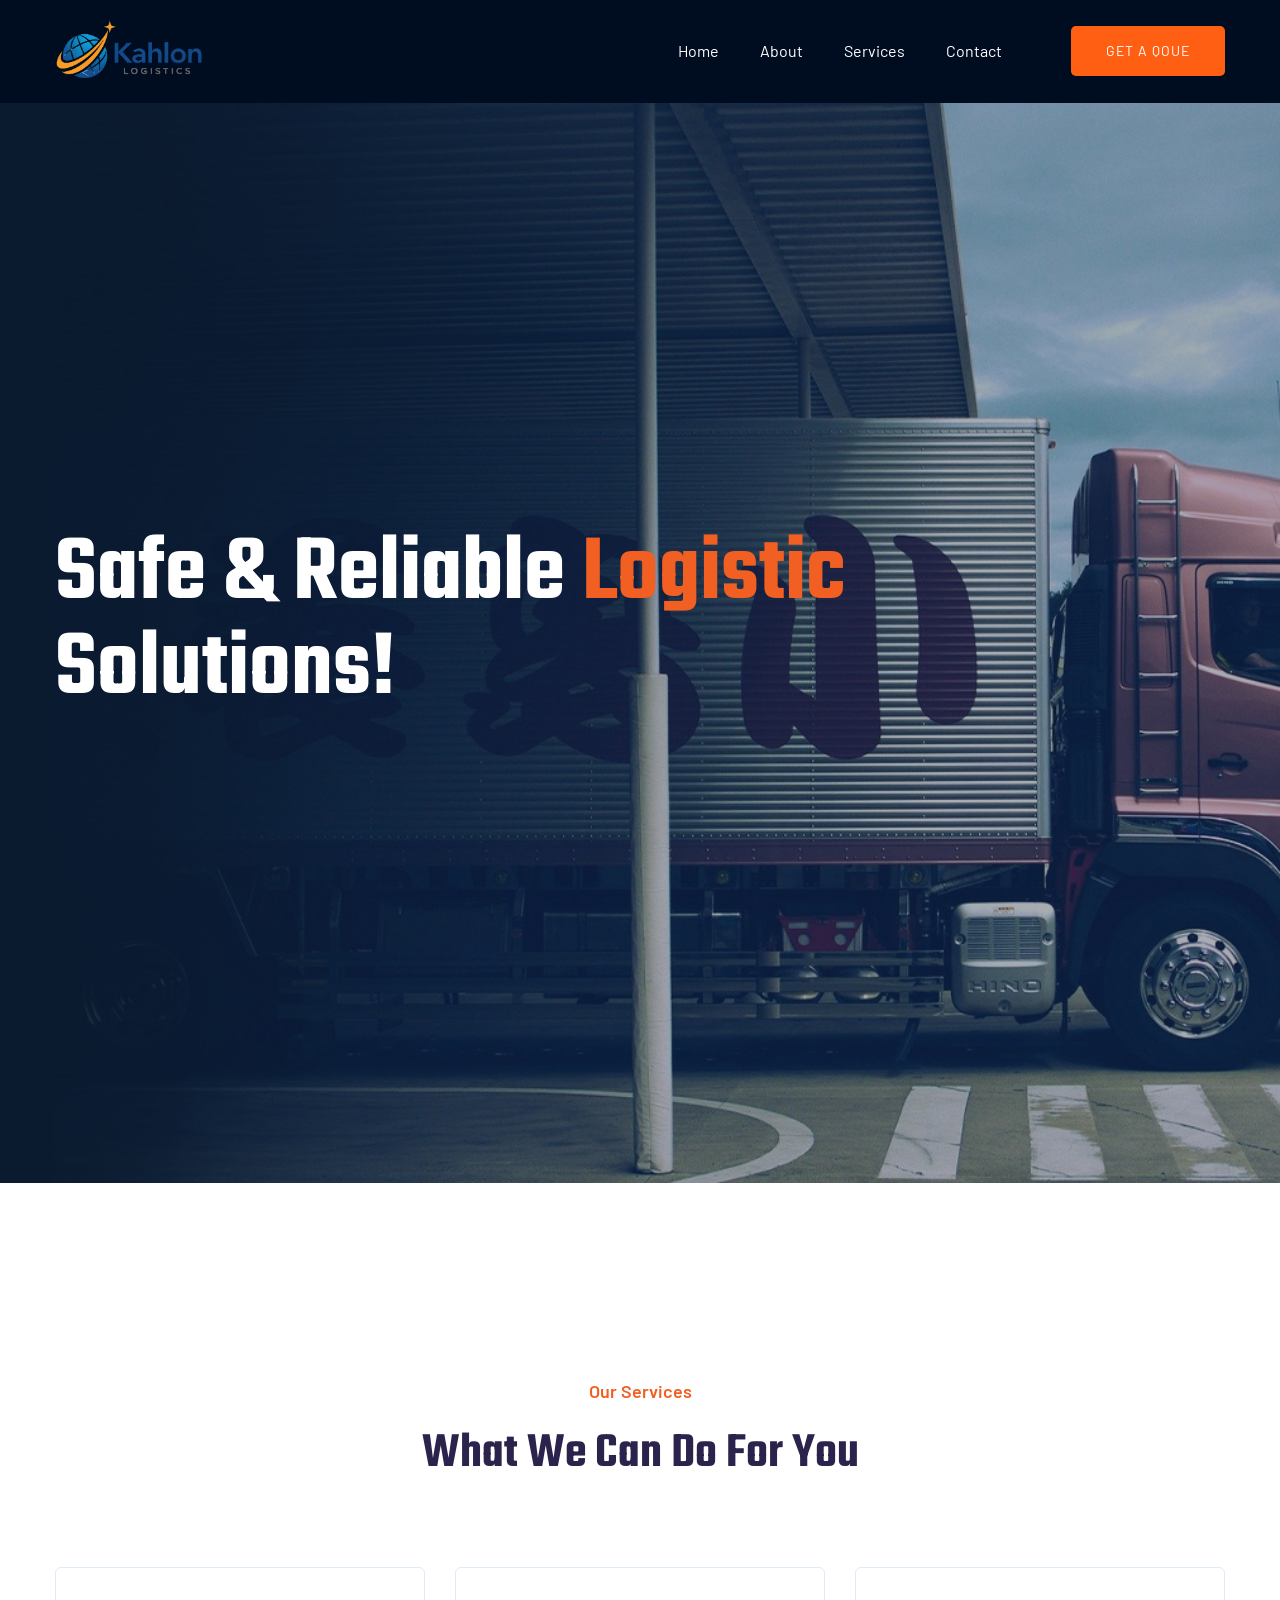
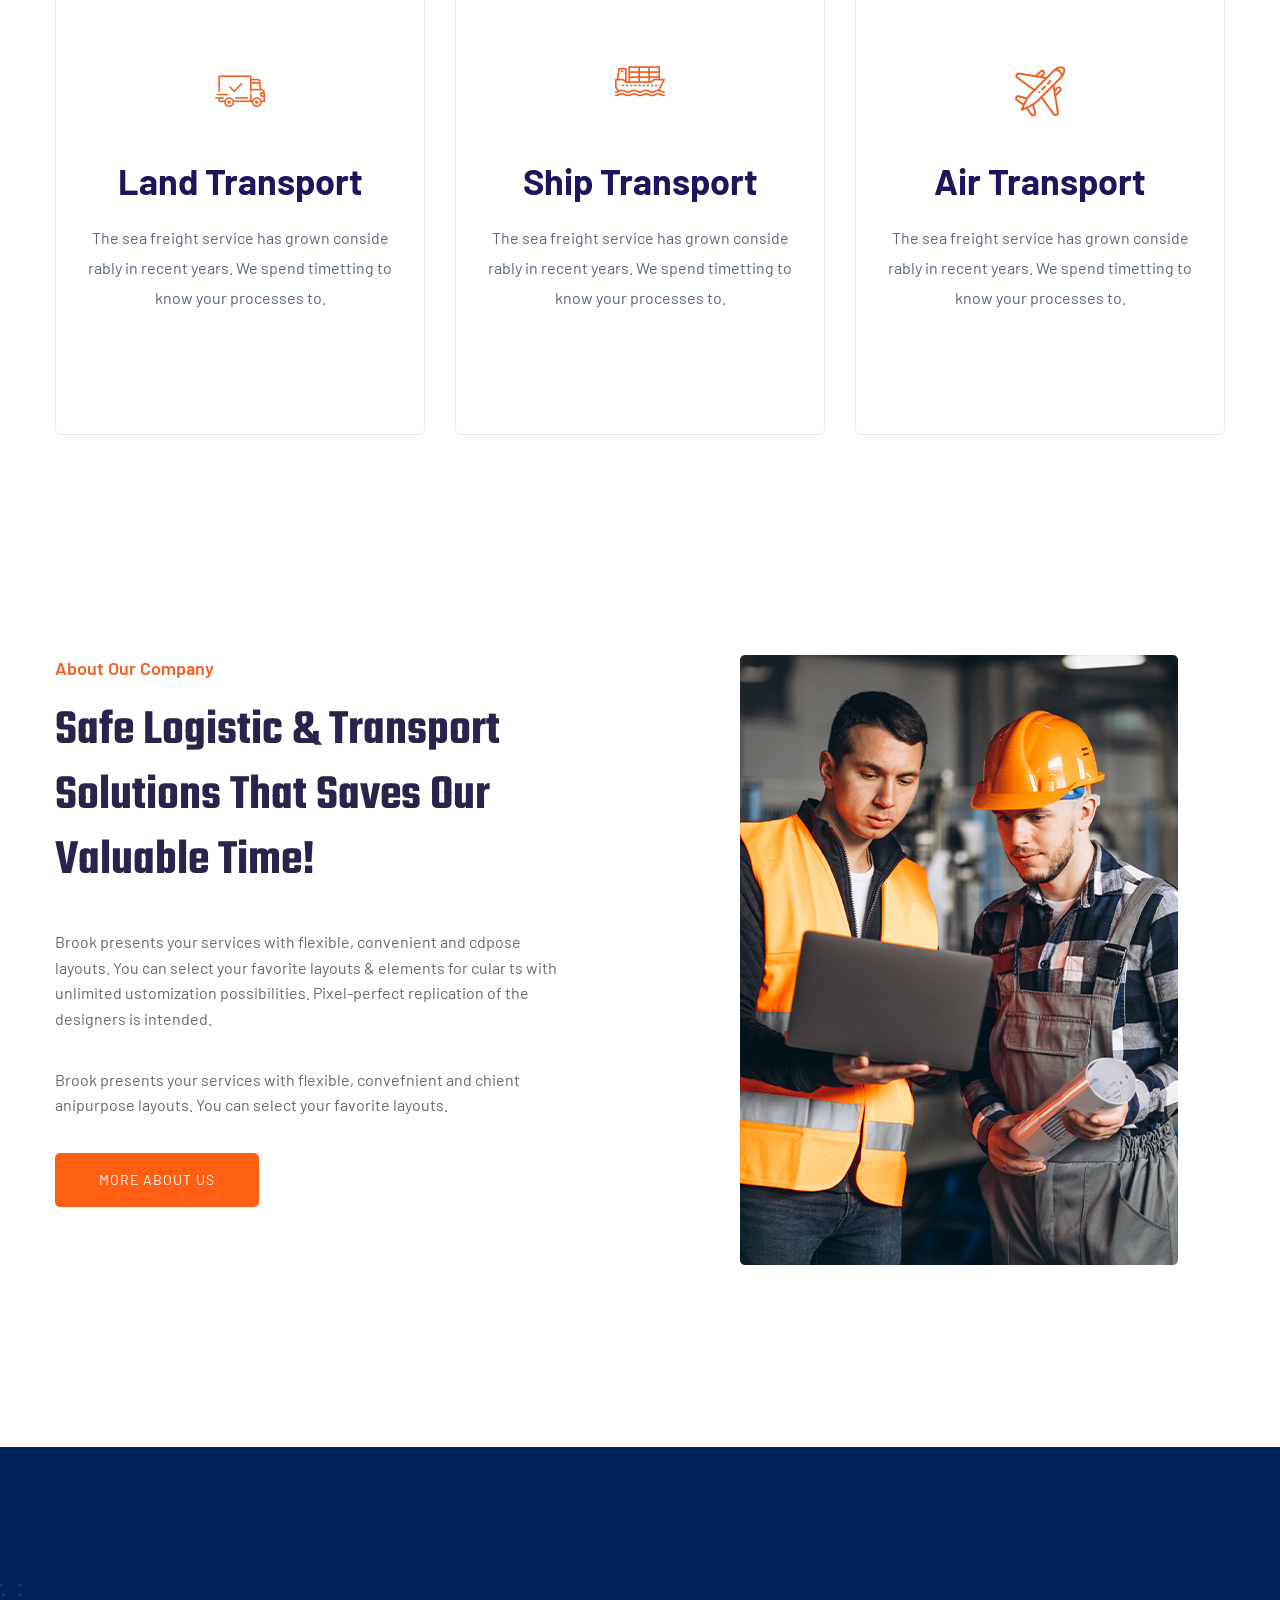
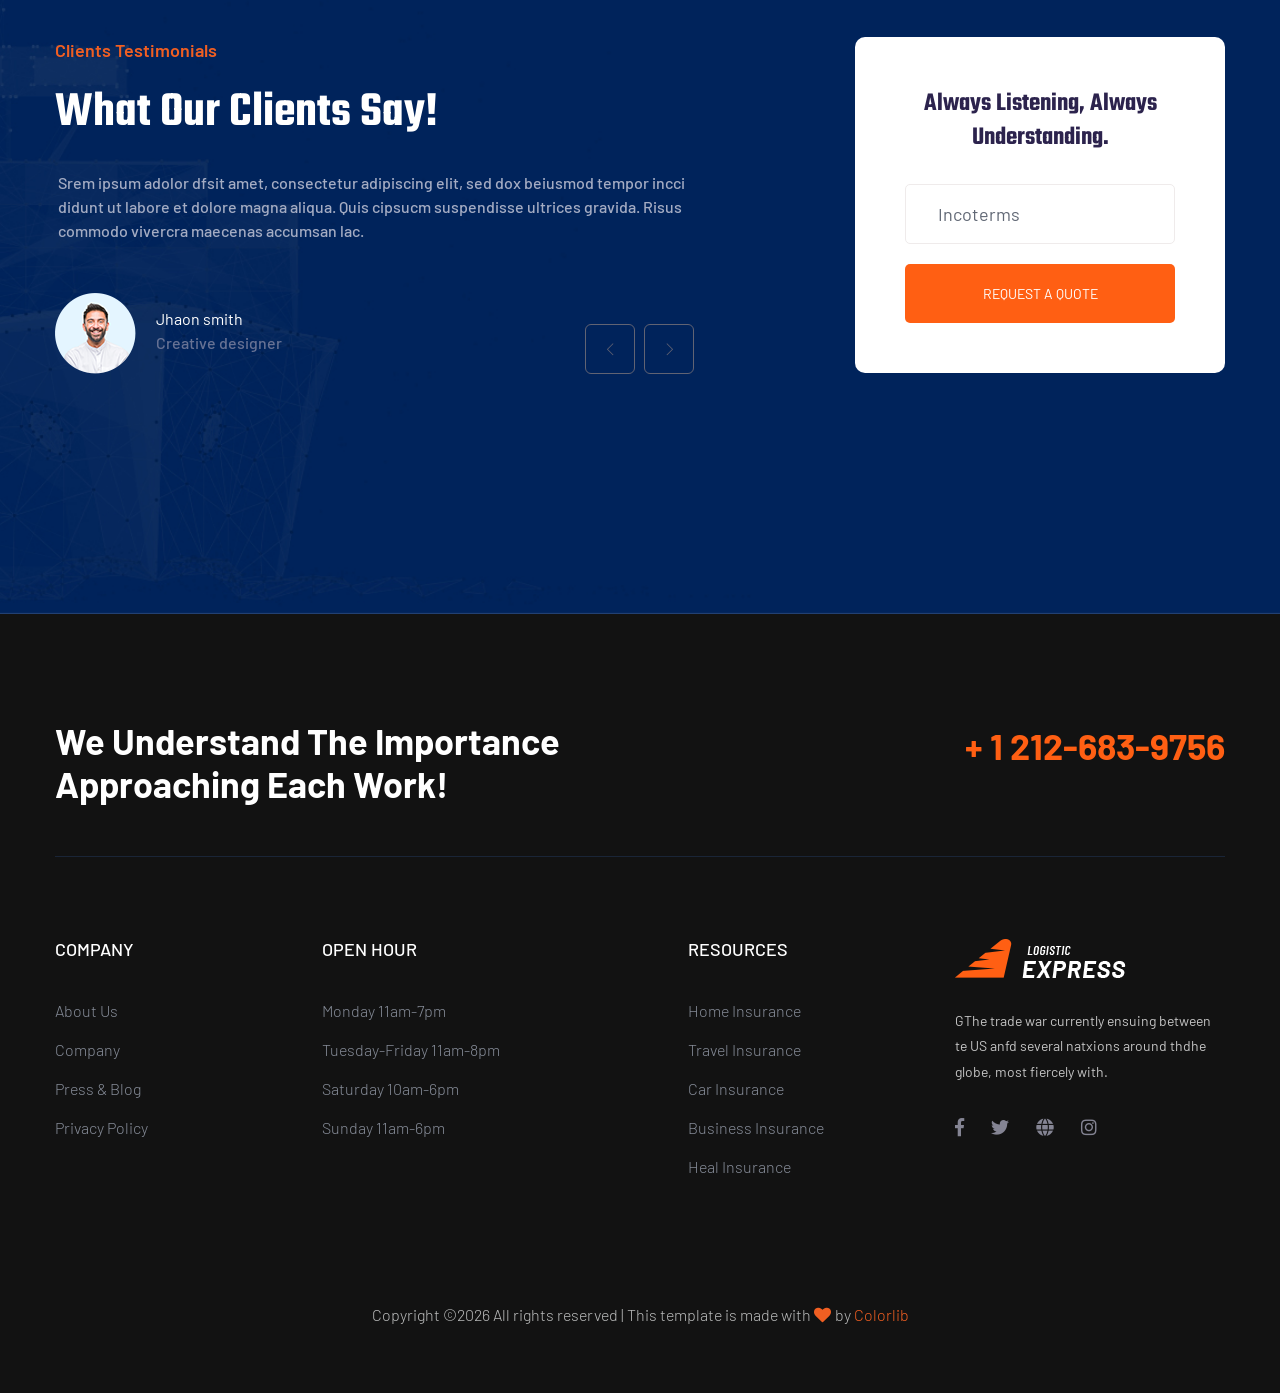
==== commit f80077ea: "Update index.html" ====
--- a/index.html
+++ b/index.html
@@ -58,13 +58,7 @@
                                             <li><a href="index.html">Home</a></li>
                                             <li><a href="about.html">About</a></li>
                                             <li><a href="services.html">Services</a></li>
-                                            <li><a href="blog.html">Blog</a>
-                                                <ul class="submenu">
-                                                    <li><a href="blog.html">Blog</a></li>
-                                                    <li><a href="blog_details.html">Blog Details</a></li>
-                                                    <li><a href="elements.html">Element</a></li>
-                                                </ul>
-                                            </li>
+                                            
                                             <li><a href="contact.html">Contact</a></li>
                                         </ul>
                                     </nav>
@@ -98,19 +92,7 @@
                             <div class="hero__caption">
                                 <h1 >Safe & Reliable <span>Logistic</span> Solutions!</h1>
                             </div>
-                            <!--Hero form -->
-                            <form action="#" class="search-box">
-                                <div class="input-form">
-                                    <input type="text" placeholder="Your Tracking ID">
-                                </div>
-                                <div class="search-form">
-                                    <a href="#">Track & Trace</a>
-                                </div>	
-                            </form>	
-                            <!-- Hero Pera -->
-                            <div class="hero-pera">
-                                <p>For order status inquiry</p>
-                            </div>
+                            
                         </div>
                     </div>
                 </div>
@@ -119,7 +101,7 @@
     </div>
     <!-- slider Area End-->
     <!--? our info Start -->
-    <div class="our-info-area pt-70 pb-40">
+    <!-- <div class="our-info-area pt-70 pb-40">
         <div class="container">
             <div class="row">
                 <div class="col-lg-4 col-md-6 col-sm-6">
@@ -157,7 +139,7 @@
                 </div>
             </div>
         </div>
-    </div>
+    </div> -->
     <!-- our info End -->
     <!--? Categories Area Start -->
     <div class="categories-area section-padding30">
@@ -239,198 +221,8 @@
             </div>
         </div>
     </div>
-    <!-- About Area End -->
-    <!--? contact-form start -->
-    <section class="contact-form-area section-bg  pt-115 pb-120 fix" data-background="assets/img/gallery/section_bg02.jpg">
-        <div class="container">
-            <div class="row justify-content-end">
-                <!-- Contact wrapper -->
-                <div class="col-xl-8 col-lg-9">
-                    <div class="contact-form-wrapper">
-                        <!-- From tittle -->
-                        <div class="row">
-                            <div class="col-lg-12">
-                                <!-- Section Tittle -->
-                                <div class="section-tittle mb-50">
-                                    <span>Get a Qote For Free</span>
-                                    <h2>Request a Free Quote</h2>
-                                    <p>Brook presents your services with flexible, convenient and cdpose layouts. You can select your favorite layouts & elements for.</p>
-                                </div>
-                            </div>
-                        </div>
-                        <!-- form -->
-                        <form action="#" class="contact-form">
-                            <div class="row ">
-                                <div class="col-lg-6 col-md-6">
-                                    <div class="input-form">
-                                        <input type="text" placeholder="Name">
-                                    </div>
-                                </div>
-                                <div class="col-lg-6 col-md-6">
-                                    <div class="input-form">
-                                        <input type="text" placeholder="Email">
-                                    </div>
-                                </div>
-                                <div class="col-lg-12">
-                                    <div class="input-form">
-                                        <input type="text" placeholder="Contact Number">
-                                    </div>
-                                </div>
-                                <div class="col-lg-6">
-                                    <div class="select-items">
-                                        <select name="select" id="select1">
-                                            <option value="">Freight Type</option>
-                                            <option value="">Catagories One</option>
-                                            <option value="">Catagories Two</option>
-                                            <option value="">Catagories Three</option>
-                                            <option value="">Catagories Four</option>
-                                        </select>
-                                    </div>
-                                </div>
-                                <div class="col-lg-6 col-md-6">
-                                    <div class="input-form">
-                                        <input type="text" placeholder="City of Departure">
-                                    </div>
-                                </div>
-                                <div class="col-lg-6 col-md-6 col-sm-6">
-                                    <div class="input-form">
-                                        <input type="text" placeholder="Incoterms">
-                                    </div>
-                                </div>
-                                <div class="col-lg-6 col-md-6 col-sm-6">
-                                    <div class="input-form">
-                                        <input type="text" placeholder="Weight">
-                                    </div>
-                                </div>
-                                <!-- Height Width length -->
-                                <div class="col-lg-4 col-md-6 col-sm-6">
-                                    <div class="input-form">
-                                        <input type="text" placeholder="Height">
-                                    </div>
-                                </div>
-                                <div class="col-lg-4 col-md-6 col-sm-6">
-                                    <div class="input-form">
-                                        <input type="text" placeholder="Width">
-                                    </div>
-                                </div>
-                                <div class="col-lg-4 col-md-6 col-sm-6">
-                                    <div class="input-form">
-                                        <input type="text" placeholder="length">
-                                    </div>
-                                </div>
-                                <!-- Radio Button -->
-                                <div class="col-lg-12">
-                                    <div class="radio-wrapper mb-30 mt-15">
-                                        <label>Extra services:</label>
-                                        <div class="select-radio">
-                                            <div class="radio">
-                                                <input id="radio-1" name="radio" type="radio" checked="">
-                                                <label for="radio-1" class="radio-label">Freight</label>
-                                            </div>
-                                            <div class="radio">
-                                                <input id="radio-2" name="radio" type="radio">
-                                                <label for="radio-2" class="radio-label">Express Delivery</label>
-                                            </div>
-                                            <div class="radio">
-                                                <input id="radio-4" name="radio" type="radio">
-                                                <label for="radio-4" class="radio-label">Insurance</label>
-                                            </div>
-                                            <div class="radio">
-                                                <input id="radio-5" name="radio" type="radio">
-                                                <label for="radio-5" class="radio-label">Packaging</label>
-                                            </div>
-                                        </div>
-                                    </div> 
-                                </div>
-                                <!-- Button -->
-                                <div class="col-lg-12">
-                                    <button name="submit" class="submit-btn">Request a Quote</button>
-                                </div>
-                            </div>
-                        </form>	
-                    </div>
-                </div>
-            </div>
-        </div>
-    </section>
-    <!-- contact-form end -->
-    <!--Team Ara Start -->
-    <div class="team-area section-padding30">
-        <div class="container">
-            <div class="row justify-content-center">
-                <div class="cl-xl-7 col-lg-8 col-md-10">
-                    <!-- Section Tittle -->
-                    <div class="section-tittle text-center mb-70">
-                        <span>Our Team Mambers</span>
-                        <h2>What We Can Do For You</h2>
-                    </div> 
-                </div>
-            </div>
-            <div class="row">
-                <div class="col-lg-4 col-md-4 col-sm-6">
-                    <div class="single-team mb-30 text-center">
-                        <div class="team-img">
-                            <img src="assets/img/gallery/team1.png" alt="">
-                            <div class="team-caption">
-                                <h3><a href="#">Mancherwan Kolin</a></h3>
-                                <p>Health agent</p>
-                                <!-- Blog Social -->
-                                <div class="team-social">
-                                    <ul>
-                                        <li><a href="#"><i class="fab fa-facebook-f"></i></a></li>
-                                        <li><a href="#"><i class="fab fa-twitter"></i></a></li>
-                                        <li><a href="#"><i class="fas fa-globe"></i></a></li>
-                                        <li><a href="#"><i class="fab fa-instagram"></i></a></li>
-                                    </ul>
-                                </div>
-                            </div>
-                        </div>
-                    </div>
-                </div>
-                <div class="col-lg-4 col-md-4 col-sm-6">
-                    <div class="single-team mb-30 text-center">
-                        <div class="team-img">
-                            <img src="assets/img/gallery/team2.png" alt="">
-                            <div class="team-caption">
-                                <h3><a href="#">Mancherwan Kolin</a></h3>
-                                <p>Health agent</p>
-                                <!-- Blog Social -->
-                                <div class="team-social">
-                                    <ul>
-                                        <li><a href="#"><i class="fab fa-facebook-f"></i></a></li>
-                                        <li><a href="#"><i class="fab fa-twitter"></i></a></li>
-                                        <li><a href="#"><i class="fas fa-globe"></i></a></li>
-                                        <li><a href="#"><i class="fab fa-instagram"></i></a></li>
-                                    </ul>
-                                </div>
-                            </div>
-                        </div>
-                    </div>
-                </div>
-                <div class="col-lg-4 col-md-4 col-sm-6">
-                    <div class="single-team mb-30 text-center">
-                        <div class="team-img">
-                            <img src="assets/img/gallery/team3.png" alt="">
-                            <div class="team-caption">
-                                <h3><a href="#">Mancherwan Kolin</a></h3>
-                                <p>Health agent</p>
-                                <!-- Blog Social -->
-                                <div class="team-social">
-                                    <ul>
-                                        <li><a href="#"><i class="fab fa-facebook-f"></i></a></li>
-                                        <li><a href="#"><i class="fab fa-twitter"></i></a></li>
-                                        <li><a href="#"><i class="fas fa-globe"></i></a></li>
-                                        <li><a href="#"><i class="fab fa-instagram"></i></a></li>
-                                    </ul>
-                                </div>
-                            </div>
-                        </div>
-                    </div>
-                </div>
-            </div>
-        </div>
-    </div>
-    <!-- Team Ara End -->
+    <!-- About Area End -->    
+   
     <!--? Testimonial Start -->
     <div class="testimonial-area testimonial-padding section-bg" data-background="assets/img/gallery/section_bg04.jpg">
         <div class="container">
@@ -495,89 +287,7 @@
         </div>
     </div>
     <!-- Testimonial End -->
-    <!--? Blog Area Start -->
-    <div class="home-blog-area section-padding30">
-        <div class="container">
-            <!-- Section Tittle -->
-            <div class="row">
-                <div class="col-lg-12">
-                    <div class="section-tittle text-center mb-70">
-                        <span>Our Recent news</span>
-                        <h2>Tourist Blog</h2>
-                    </div>
-                </div>
-            </div>
-            <div class="row">
-                <div class="col-lg-4 col-md-6">
-                    <div class="home-blog-single mb-30">
-                        <div class="blog-img-cap">
-                            <div class="blog-img">
-                                <img src="assets/img/gallery/blog01.png" alt="">
-                            </div>
-                        </div>
-                        <div class="blog-caption">
-                            <div class="blog-date text-center">
-                                <span>27</span>
-                                <p>SEP</p>
-                            </div>
-                            <div class="blog-cap">
-                                <ul>
-                                    <li><a href="#"><i class="ti-user"></i> Jessica Temphers</a></li>
-                                    <li><a href="#"><i class="ti-comment-alt"></i> 12</a></li>
-                                </ul>
-                                <h3><a href="blog_details.html">Here’s what you should know before.</a></h3>
-                            </div>
-                        </div>
-                    </div>
-                </div>
-                <div class="col-lg-4 col-md-6">
-                    <div class="home-blog-single mb-30">
-                        <div class="blog-img-cap">
-                            <div class="blog-img">
-                                <img src="assets/img/gallery/blog1.png" alt="">
-                            </div>
-                        </div>
-                        <div class="blog-caption">
-                            <div class="blog-date text-center">
-                                <span>27</span>
-                                <p>SEP</p>
-                            </div>
-                            <div class="blog-cap">
-                                <ul>
-                                    <li><a href="#"><i class="ti-user"></i> Jessica Temphers</a></li>
-                                    <li><a href="#"><i class="ti-comment-alt"></i> 12</a></li>
-                                </ul>
-                                <h3><a href="blog_details.html">Here’s what you should know before.</a></h3>
-                            </div>
-                        </div>
-                    </div>
-                </div>
-                <div class="col-lg-4 col-md-6">
-                    <div class="home-blog-single mb-30">
-                        <div class="blog-img-cap">
-                            <div class="blog-img">
-                                <img src="assets/img/gallery/blog02.png" alt="">
-                            </div>
-                        </div>
-                        <div class="blog-caption">
-                            <div class="blog-date text-center">
-                                <span>27</span>
-                                <p>SEP</p>
-                            </div>
-                            <div class="blog-cap">
-                                <ul>
-                                    <li><a href="#"><i class="ti-user"></i> Jessica Temphers</a></li>
-                                    <li><a href="#"><i class="ti-comment-alt"></i> 12</a></li>
-                                </ul>
-                                <h3><a href="blog_details.html">Here’s what you should know before.</a></h3>
-                            </div>
-                        </div>
-                    </div>
-                </div>
-            </div>
-        </div>
-    </div>
-    <!-- Blog Area End -->
+    
 </main>
 <footer>
     <!--? Footer Start-->
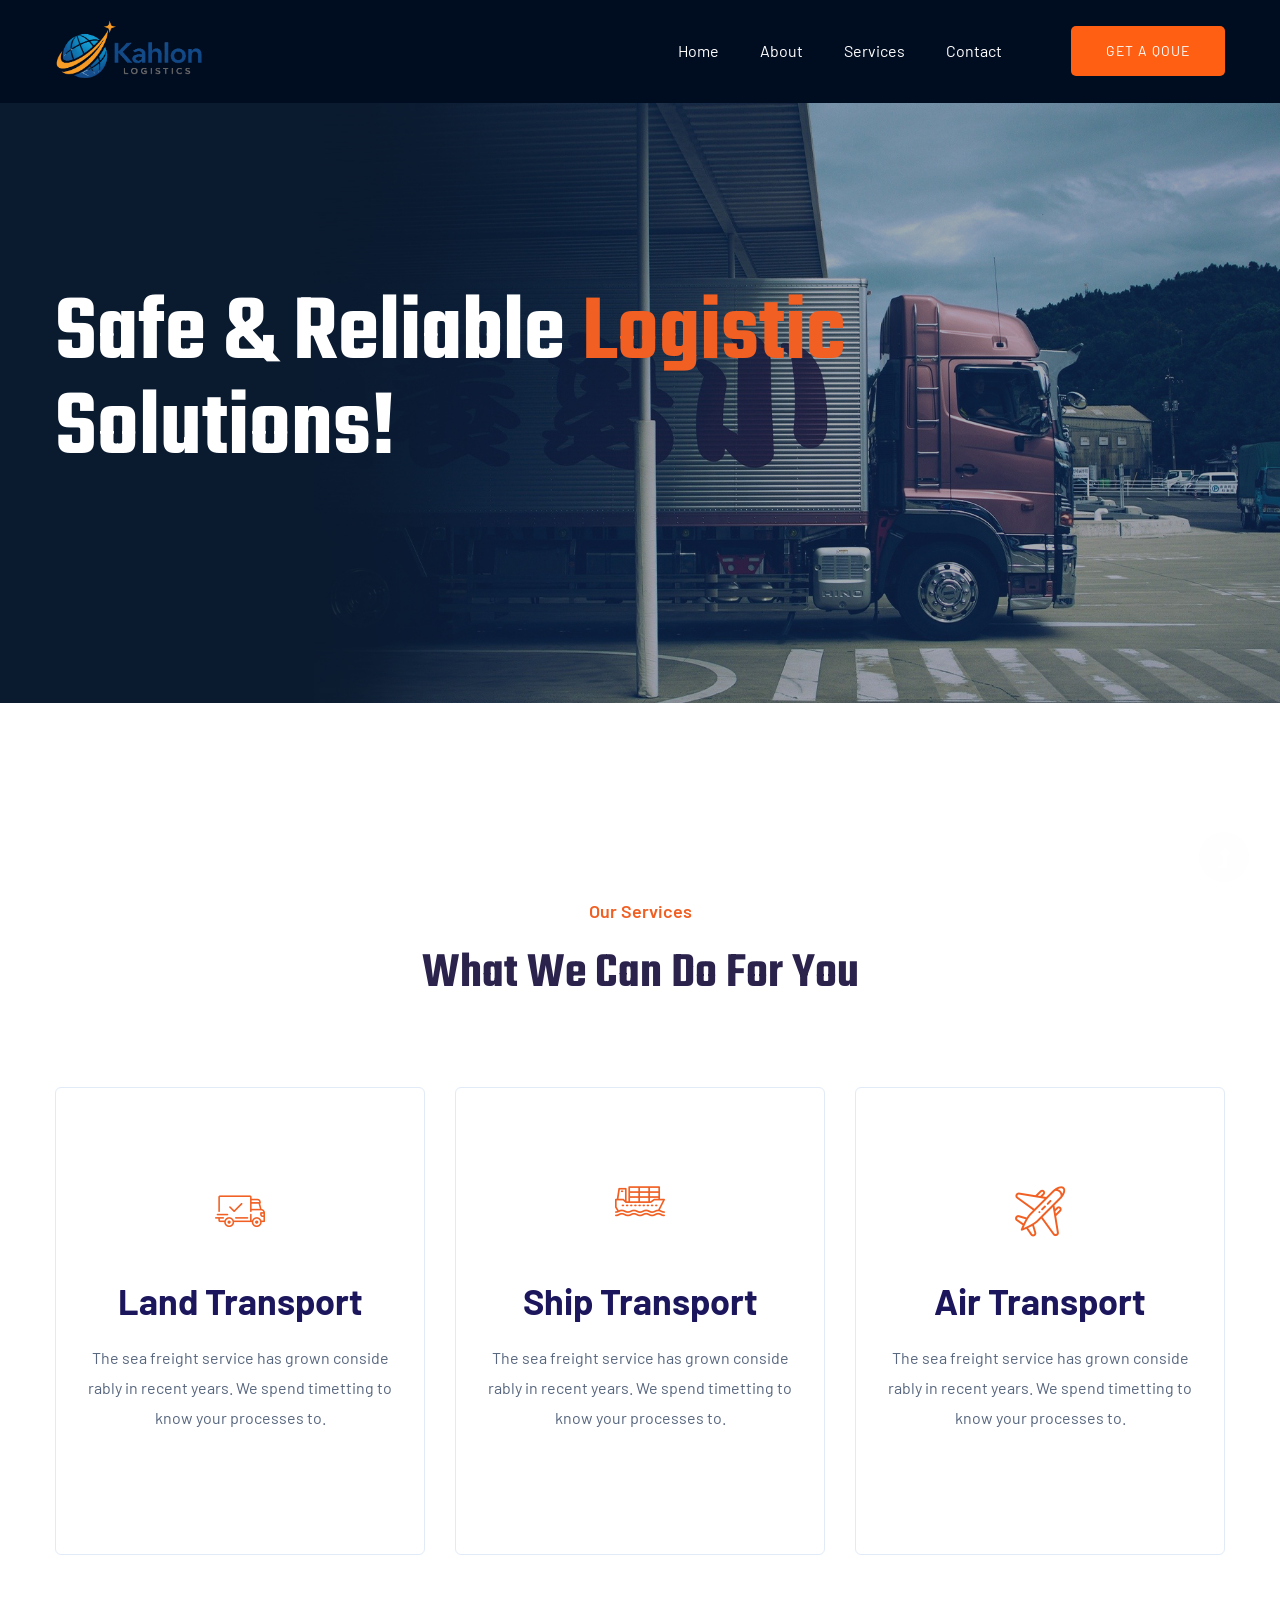
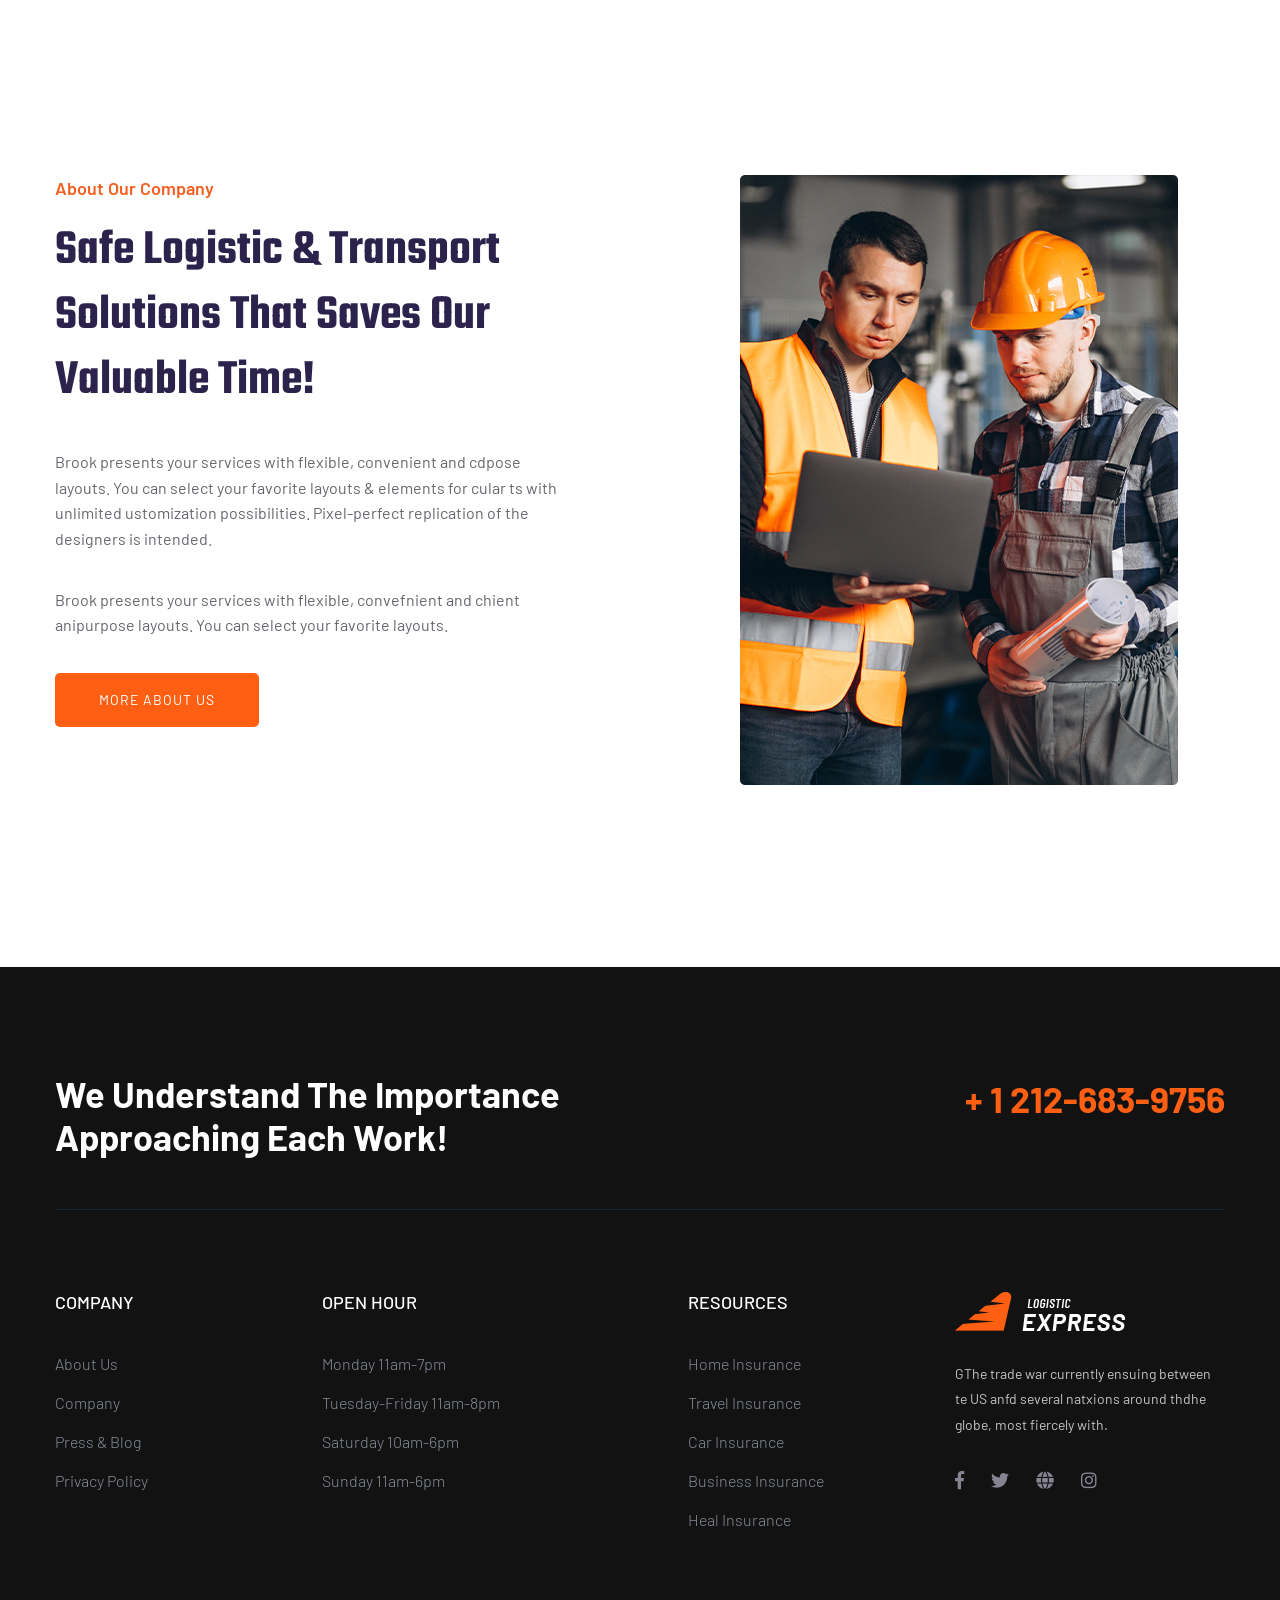
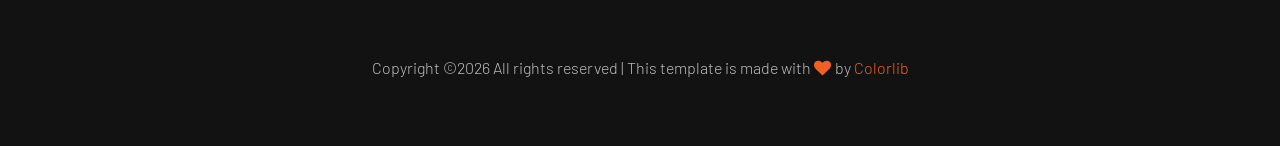
==== commit f9102844: "Update index.html" ====
--- a/index.html
+++ b/index.html
@@ -100,47 +100,7 @@
         </div>
     </div>
     <!-- slider Area End-->
-    <!--? our info Start -->
-    <!-- <div class="our-info-area pt-70 pb-40">
-        <div class="container">
-            <div class="row">
-                <div class="col-lg-4 col-md-6 col-sm-6">
-                    <div class="single-info mb-30">
-                        <div class="info-icon">
-                            <span class="flaticon-support"></span>
-                        </div>
-                        <div class="info-caption">
-                            <p>Call Us Anytime</p>
-                            <span>+ (123) 1800-567-8990</span>
-                        </div>
-                    </div>
-                </div>
-                <div class="col-lg-4 col-md-6 col-sm-6">
-                    <div class="single-info mb-30">
-                        <div class="info-icon">
-                            <span class="flaticon-clock"></span>
-                        </div>
-                        <div class="info-caption">
-                            <p>Sunday CLOSED</p>
-                            <span>Mon - Sat 8.00 - 18.00</span>
-                        </div>
-                    </div>
-                </div>
-                <div class="col-lg-4 col-md-6 col-sm-6">
-                    <div class="single-info mb-30">
-                        <div class="info-icon">
-                            <span class="flaticon-place"></span>
-                        </div>
-                        <div class="info-caption">
-                            <p>Columbia, SC 29201</p>
-                            <span>USA, New York - 10620</span>
-                        </div>
-                    </div>
-                </div>
-            </div>
-        </div>
-    </div> -->
-    <!-- our info End -->
+    
     <!--? Categories Area Start -->
     <div class="categories-area section-padding30">
         <div class="container">
@@ -223,70 +183,7 @@
     </div>
     <!-- About Area End -->    
    
-    <!--? Testimonial Start -->
-    <div class="testimonial-area testimonial-padding section-bg" data-background="assets/img/gallery/section_bg04.jpg">
-        <div class="container">
-            <div class="row justify-content-between">
-                <div class="col-xl-7 col-lg-7">
-                    <!-- Section Tittle -->
-                    <div class="section-tittle section-tittle2 mb-25">
-                        <span>Clients Testimonials</span>
-                        <h2>What Our Clients Say!</h2>
-                    </div> 
-                    <div class="h1-testimonial-active mb-70">
-                        <!-- Single Testimonial -->
-                        <div class="single-testimonial ">
-                            <!-- Testimonial Content -->
-                            <div class="testimonial-caption ">
-                                <div class="testimonial-top-cap">
-                                    <p>Srem ipsum adolor dfsit amet, consectetur adipiscing elit, sed dox beiusmod tempor incci didunt ut labore et dolore magna aliqua. Quis cipsucm suspendisse ultrices gravida. Risus commodo vivercra maecenas accumsan lac.</p>
-                                </div>
-                                <!-- founder -->
-                                <div class="testimonial-founder d-flex align-items-center">
-                                    <div class="founder-img">
-                                        <img src="assets/img/gallery/Homepage_testi.png" alt="">
-                                    </div>
-                                    <div class="founder-text">
-                                        <span>Jhaon smith</span>
-                                        <p>Creative designer</p>
-                                    </div>
-                                </div>
-                            </div>
-                        </div>
-                        <!-- Single Testimonial -->
-                        <div class="single-testimonial ">
-                            <!-- Testimonial Content -->
-                            <div class="testimonial-caption ">
-                                <div class="testimonial-top-cap">
-                                    <p>Srem ipsum adolor dfsit amet, consectetur adipiscing elit, sed dox beiusmod tempor incci didunt ut labore et dolore magna aliqua. Quis cipsucm suspendisse ultrices gravida. Risus commodo vivercra maecenas accumsan lac.</p>
-                                </div>
-                                <!-- founder -->
-                                <div class="testimonial-founder d-flex align-items-center">
-                                    <div class="founder-img">
-                                        <img src="assets/img/gallery/Homepage_testi.png" alt="">
-                                    </div>
-                                    <div class="founder-text">
-                                        <span>Jhaon smith</span>
-                                        <p>Creative designer</p>
-                                    </div>
-                                </div>
-                            </div>
-                        </div>
-                    </div>
-                </div>
-                <!-- Form Start -->
-                <div class="col-xl-4 col-lg-5 col-md-8">
-                    <div class="testimonial-form text-center">
-                        <h3>Always listening, always understanding.</h3>
-                        <input type="text" placeholder="Incoterms">
-                        <button name="submit" class="submit-btn">Request a Quote</button>
-                    </div>
-                </div>
-                <!-- Form End -->
-            </div>
-        </div>
-    </div>
-    <!-- Testimonial End -->
+    
     
 </main>
 <footer>
--- a/assets/css/style.css
+++ b/assets/css/style.css
@@ -1 +1 @@
-@import url("https://fonts.googleapis.com/css?family=Barlow:300,400,500,600,700,800|Teko:300,400,500,600,700&display=swap");.white-bg{background:#ffffff}.gray-bg{background:#f5f5f5}.gray-bg{background:#f7f7fd}.white-bg{background:#fff}.black-bg{background:#16161a}.theme-bg{background:#f15f22}.brand-bg{background:#f1f4fa}.testimonial-bg{background:#f9fafc}.white-color{color:#fff}.black-color{color:#16161a}.theme-color{color:#f15f22}.boxed-btn{background:#fff;color:#f15f22 !important;display:inline-block;padding:18px 44px;font-family:"Teko",sans-serif;font-size:14px;font-weight:400;border:0;border:1px solid #f15f22;letter-spacing:3px;text-align:center;color:#f15f22;text-transform:uppercase;cursor:pointer}.boxed-btn:hover{background:#f15f22;color:#fff !important;border:1px solid #f15f22}.boxed-btn:focus{outline:none}.boxed-btn.large-width{width:220px}[data-overlay]{position:relative;background-size:cover;background-repeat:no-repeat;background-position:center center}[data-overlay]::before{position:absolute;left:0;top:0;right:0;bottom:0;content:""}[data-opacity="1"]::before{opacity:0.1}[data-opacity="2"]::before{opacity:0.2}[data-opacity="3"]::before{opacity:0.3}[data-opacity="4"]::before{opacity:0.4}[data-opacity="5"]::before{opacity:0.5}[data-opacity="6"]::before{opacity:0.6}[data-opacity="7"]::before{opacity:0.7}[data-opacity="8"]::before{opacity:0.8}[data-opacity="9"]::before{opacity:0.9}body{font-family:"Barlow",sans-serif;font-weight:normal;font-style:normal}h1,h2,h3,h4,h5,h6{font-family:"Teko",sans-serif;color:#2c234d;margin-top:0px;font-style:normal;font-weight:500;text-transform:normal}p{font-family:"Barlow",sans-serif;color:#10285d;font-size:16px;line-height:30px;margin-bottom:15px;font-weight:normal}.bg-img-1{background-image:url(../img/slider/slider-img-1.jpg)}.bg-img-2{background-image:url(../img/background-img/bg-img-2.jpg)}.cta-bg-1{background-image:url(../img/background-img/bg-img-3.jpg)}.img{max-width:100%;-webkit-transition:all .3s ease-out 0s;-moz-transition:all .3s ease-out 0s;-ms-transition:all .3s ease-out 0s;-o-transition:all .3s ease-out 0s;transition:all .3s ease-out 0s}.f-left{float:left}.f-right{float:right}.fix{overflow:hidden}.clear{clear:both}a,.button{-webkit-transition:all .3s ease-out 0s;-moz-transition:all .3s ease-out 0s;-ms-transition:all .3s ease-out 0s;-o-transition:all .3s ease-out 0s;transition:all .3s ease-out 0s}a:focus,.button:focus{text-decoration:none;outline:none}a{color:#635c5c}a:hover{color:#fff}a:focus,a:hover,.portfolio-cat a:hover,.footer -menu li a:hover{text-decoration:none}a,button{color:#fff;outline:medium none}button:focus,input:focus,input:focus,textarea,textarea:focus{outline:0}.uppercase{text-transform:uppercase}input:focus::-moz-placeholder{opacity:0;-webkit-transition:.4s;-o-transition:.4s;transition:.4s}.capitalize{text-transform:capitalize}h1 a,h2 a,h3 a,h4 a,h5 a,h6 a{color:inherit}ul{margin:0px;padding:0px}li{list-style:none}hr{border-bottom:1px solid #eceff8;border-top:0 none;margin:30px 0;padding:0}.theme-overlay{position:relative}.theme-overlay::before{background:#1696e7 none repeat scroll 0 0;content:"";height:100%;left:0;opacity:0.6;position:absolute;top:0;width:100%}.overlay{position:relative;z-index:0}.overlay::before{position:absolute;content:"";top:0;left:0;width:100%;height:100%;z-index:-1}.overlay2{position:relative;z-index:0}.overlay2::before{position:absolute;content:"";background-color:#2E2200;top:0;left:0;width:100%;height:100%;z-index:-1;opacity:0.5}.section-padding{padding-top:120px;padding-bottom:120px}.separator{border-top:1px solid #f2f2f2}.mb-90{margin-bottom:90px}@media (max-width: 767px){.mb-90{margin-bottom:30px}}@media (min-width: 768px) and (max-width: 991px){.mb-90{margin-bottom:45px}}.owl-carousel .owl-nav div{background:rgba(255,255,255,0.8) none repeat scroll 0 0;height:40px;left:20px;line-height:40px;font-size:22px;color:#646464;opacity:1;visibility:visible;position:absolute;text-align:center;top:50%;transform:translateY(-50%);transition:all 0.3s ease 0s;width:40px}.owl-carousel .owl-nav div.owl-next{left:auto;right:-30px}.owl-carousel .owl-nav div.owl-next i{position:relative;right:0;top:1px}.owl-carousel .owl-nav div.owl-prev i{position:relative;right:1px;top:0px}.owl-carousel:hover .owl-nav div{opacity:1;visibility:visible}.owl-carousel:hover .owl-nav div:hover{color:#fff;background:#ff3500}.btn{background:#ff5f13;padding:27px 44px;text-transform:uppercase;font-family:"Barlow",sans-serif;color:#fff;cursor:pointer;display:inline-block;font-size:14px;border-radius:5px;-moz-user-select:none;font-weight:400;letter-spacing:1px;line-height:0;margin-bottom:0;margin:10px;cursor:pointer;transition:color 0.4s linear;position:relative;z-index:1;border:0;overflow:hidden;margin:0}.btn::before{content:"";position:absolute;left:0;top:0;width:101%;height:101%;background:#e0581e;z-index:1;border-radius:5px;transition:transform 0.5s;transition-timing-function:ease;transform-origin:0 0;transition-timing-function:cubic-bezier(0.5, 1.6, 0.4, 0.7);transform:scaleX(0);border-radius:0}.btn:hover::before{transform:scaleX(1);color:#fff !important;z-index:-1}.btn.focus,.btn:focus{outline:0;box-shadow:none}.header-btn{padding:25px 35px}.submit-btn{width:100%;background:#ff5f13;padding:19px 44px;color:#fff;cursor:pointer;text-transform:uppercase;font-family:"Barlow",sans-serif;font-size:14px;border-radius:5px;border:0}.hero-btn{padding:30px 38px}hero-btn{padding:30px 38px}@media (max-width: 575px){.btn.btn-black.f-right{float:left;margin-top:20px}}@media only screen and (min-width: 576px) and (max-width: 767px){.btn.btn-black.f-right{float:left;margin-top:20px}}.submit-btn2{background:#ec5b53;width:100%;height:60px;padding:10px 20px;border:0;color:#fff;text-transform:capitalize;cursor:pointer;font-size:16px;border-radius:0px}.border-btn{border:1px solid #e3c6c6;color:#464d65;background:none;border-radius:5px;text-transform:capitalize;padding:25px 57px;-moz-user-select:none;cursor:pointer;display:inline-block;font-size:14px;font-weight:500;letter-spacing:1px;margin-bottom:0;position:relative;transition:color 0.4s linear;position:relative;overflow:hidden;margin:0}@media (max-width: 575px){.border-btn{display:none}}.border-btn::before{border:1px solid transparent;content:"";position:absolute;left:0;top:0;width:101%;height:101%;background:#f15f22;z-index:-1;transition:transform 0.5s;transition-timing-function:ease;transform-origin:0 0;transition-timing-function:cubic-bezier(0.5, 1.6, 0.4, 0.7);transform:scaleY(0);border-radius:0}.border-btn:hover::before{transform:scaleY(1);border:1px solid transparent}.breadcrumb>.active{color:#888}#scrollUp,#back-top{background:#f15f22;height:50px;width:50px;right:31px;bottom:18px;position:fixed;z-index:10;color:#fff;font-size:20px;text-align:center;border-radius:50%;line-height:48px;border:2px solid transparent;box-shadow:0 0 10px 3px rgba(108,98,98,0.2)}@media (max-width: 575px){#scrollUp,#back-top{right:16px}}#scrollUp a i,#back-top a i{display:block;line-height:50px}#scrollUp:hover{color:#fff}.sticky-bar{left:0;margin:auto;position:fixed;top:0;width:100%;-webkit-box-shadow:0 10px 15px rgba(25,25,25,0.1);box-shadow:0 10px 15px rgba(25,25,25,0.1);z-index:9999;-webkit-animation:300ms ease-in-out 0s normal none 1 running fadeInDown;animation:300ms ease-in-out 0s normal none 1 running fadeInDown;-webkit-box-shadow:0 10px 15px rgba(25,25,25,0.1);background:#fff}.mt-5{margin-top:5px}.mt-10{margin-top:10px}.mt-15{margin-top:15px}.mt-20{margin-top:20px}.mt-25{margin-top:25px}.mt-30{margin-top:30px}.mt-35{margin-top:35px}.mt-40{margin-top:40px}.mt-45{margin-top:45px}.mt-50{margin-top:50px}.mt-55{margin-top:55px}.mt-60{margin-top:60px}.mt-65{margin-top:65px}.mt-70{margin-top:70px}.mt-75{margin-top:75px}.mt-80{margin-top:80px}.mt-85{margin-top:85px}.mt-90{margin-top:90px}.mt-95{margin-top:95px}.mt-100{margin-top:100px}.mt-105{margin-top:105px}.mt-110{margin-top:110px}.mt-115{margin-top:115px}.mt-120{margin-top:120px}.mt-125{margin-top:125px}.mt-130{margin-top:130px}.mt-135{margin-top:135px}.mt-140{margin-top:140px}.mt-145{margin-top:145px}.mt-150{margin-top:150px}.mt-155{margin-top:155px}.mt-160{margin-top:160px}.mt-165{margin-top:165px}.mt-170{margin-top:170px}.mt-175{margin-top:175px}.mt-180{margin-top:180px}.mt-185{margin-top:185px}.mt-190{margin-top:190px}.mt-195{margin-top:195px}.mt-200{margin-top:200px}.mb-5{margin-bottom:5px}.mb-10{margin-bottom:10px}.mb-15{margin-bottom:15px}.mb-20{margin-bottom:20px}.mb-25{margin-bottom:25px}.mb-30{margin-bottom:30px}.mb-35{margin-bottom:35px}.mb-40{margin-bottom:40px}.mb-45{margin-bottom:45px}.mb-50{margin-bottom:50px}.mb-55{margin-bottom:55px}.mb-60{margin-bottom:60px}.mb-65{margin-bottom:65px}.mb-70{margin-bottom:70px}.mb-75{margin-bottom:75px}.mb-80{margin-bottom:80px}.mb-85{margin-bottom:85px}.mb-90{margin-bottom:90px}.mb-95{margin-bottom:95px}.mb-100{margin-bottom:100px}.mb-105{margin-bottom:105px}.mb-110{margin-bottom:110px}.mb-115{margin-bottom:115px}.mb-120{margin-bottom:120px}.mb-125{margin-bottom:125px}.mb-130{margin-bottom:130px}.mb-135{margin-bottom:135px}.mb-140{margin-bottom:140px}.mb-145{margin-bottom:145px}.mb-150{margin-bottom:150px}.mb-155{margin-bottom:155px}.mb-160{margin-bottom:160px}.mb-165{margin-bottom:165px}.mb-170{margin-bottom:170px}.mb-175{margin-bottom:175px}.mb-180{margin-bottom:180px}.mb-185{margin-bottom:185px}.mb-190{margin-bottom:190px}.mb-195{margin-bottom:195px}.mb-200{margin-bottom:200px}.ml-5{margin-left:5px}.ml-10{margin-left:10px}.ml-15{margin-left:15px}.ml-20{margin-left:20px}.ml-25{margin-left:25px}.ml-30{margin-left:30px}.ml-35{margin-left:35px}.ml-40{margin-left:40px}.ml-45{margin-left:45px}.ml-50{margin-left:50px}.ml-55{margin-left:55px}.ml-60{margin-left:60px}.ml-65{margin-left:65px}.ml-70{margin-left:70px}.ml-75{margin-left:75px}.ml-80{margin-left:80px}.ml-85{margin-left:85px}.ml-90{margin-left:90px}.ml-95{margin-left:95px}.ml-100{margin-left:100px}.ml-105{margin-left:105px}.ml-110{margin-left:110px}.ml-115{margin-left:115px}.ml-120{margin-left:120px}.ml-125{margin-left:125px}.ml-130{margin-left:130px}.ml-135{margin-left:135px}.ml-140{margin-left:140px}.ml-145{margin-left:145px}.ml-150{margin-left:150px}.ml-155{margin-left:155px}.ml-160{margin-left:160px}.ml-165{margin-left:165px}.ml-170{margin-left:170px}.ml-175{margin-left:175px}.ml-180{margin-left:180px}.ml-185{margin-left:185px}.ml-190{margin-left:190px}.ml-195{margin-left:195px}.ml-200{margin-left:200px}.mr-5{margin-right:5px}.mr-10{margin-right:10px}.mr-15{margin-right:15px}.mr-20{margin-right:20px}.mr-25{margin-right:25px}.mr-30{margin-right:30px}.mr-35{margin-right:35px}.mr-40{margin-right:40px}.mr-45{margin-right:45px}.mr-50{margin-right:50px}.mr-55{margin-right:55px}.mr-60{margin-right:60px}.mr-65{margin-right:65px}.mr-70{margin-right:70px}.mr-75{margin-right:75px}.mr-80{margin-right:80px}.mr-85{margin-right:85px}.mr-90{margin-right:90px}.mr-95{margin-right:95px}.mr-100{margin-right:100px}.mr-105{margin-right:105px}.mr-110{margin-right:110px}.mr-115{margin-right:115px}.mr-120{margin-right:120px}.mr-125{margin-right:125px}.mr-130{margin-right:130px}.mr-135{margin-right:135px}.mr-140{margin-right:140px}.mr-145{margin-right:145px}.mr-150{margin-right:150px}.mr-155{margin-right:155px}.mr-160{margin-right:160px}.mr-165{margin-right:165px}.mr-170{margin-right:170px}.mr-175{margin-right:175px}.mr-180{margin-right:180px}.mr-185{margin-right:185px}.mr-190{margin-right:190px}.mr-195{margin-right:195px}.mr-200{margin-right:200px}.pt-5{padding-top:5px}.pt-10{padding-top:10px}.pt-15{padding-top:15px}.pt-20{padding-top:20px}.pt-25{padding-top:25px}.pt-30{padding-top:30px}.pt-35{padding-top:35px}.pt-40{padding-top:40px}.pt-45{padding-top:45px}.pt-50{padding-top:50px}.pt-55{padding-top:55px}.pt-60{padding-top:60px}.pt-65{padding-top:65px}.pt-70{padding-top:70px}.pt-75{padding-top:75px}.pt-80{padding-top:80px}.pt-85{padding-top:85px}.pt-90{padding-top:90px}.pt-95{padding-top:95px}.pt-100{padding-top:100px}.pt-105{padding-top:105px}.pt-110{padding-top:110px}.pt-115{padding-top:115px}.pt-120{padding-top:120px}.pt-125{padding-top:125px}.pt-130{padding-top:130px}.pt-135{padding-top:135px}.pt-140{padding-top:140px}.pt-145{padding-top:145px}.pt-150{padding-top:150px}.pt-155{padding-top:155px}.pt-160{padding-top:160px}.pt-165{padding-top:165px}.pt-170{padding-top:170px}.pt-175{padding-top:175px}.pt-180{padding-top:180px}.pt-185{padding-top:185px}.pt-190{padding-top:190px}.pt-195{padding-top:195px}.pt-200{padding-top:200px}.pt-260{padding-top:260px}.pb-5{padding-bottom:5px}.pb-10{padding-bottom:10px}.pb-15{padding-bottom:15px}.pb-20{padding-bottom:20px}.pb-25{padding-bottom:25px}.pb-30{padding-bottom:30px}.pb-35{padding-bottom:35px}.pb-40{padding-bottom:40px}.pb-45{padding-bottom:45px}.pb-50{padding-bottom:50px}.pb-55{padding-bottom:55px}.pb-60{padding-bottom:60px}.pb-65{padding-bottom:65px}.pb-70{padding-bottom:70px}.pb-75{padding-bottom:75px}.pb-80{padding-bottom:80px}.pb-85{padding-bottom:85px}.pb-90{padding-bottom:90px}.pb-95{padding-bottom:95px}.pb-100{padding-bottom:100px}.pb-105{padding-bottom:105px}.pb-110{padding-bottom:110px}.pb-115{padding-bottom:115px}.pb-120{padding-bottom:120px}.pb-125{padding-bottom:125px}.pb-130{padding-bottom:130px}.pb-135{padding-bottom:135px}.pb-140{padding-bottom:140px}.pb-145{padding-bottom:145px}.pb-150{padding-bottom:150px}.pb-155{padding-bottom:155px}.pb-160{padding-bottom:160px}.pb-165{padding-bottom:165px}.pb-170{padding-bottom:170px}.pb-175{padding-bottom:175px}.pb-180{padding-bottom:180px}.pb-185{padding-bottom:185px}.pb-190{padding-bottom:190px}.pb-195{padding-bottom:195px}.pb-200{padding-bottom:200px}.pl-5{padding-left:5px}.pl-10{padding-left:10px}.pl-15{padding-left:15px}.pl-20{padding-left:20px}.pl-25{padding-left:25px}.pl-30{padding-left:30px}.pl-35{padding-left:35px}.pl-40{padding-left:40px}.pl-45{padding-left:45px}.pl-50{padding-left:50px}.pl-55{padding-left:55px}.pl-60{padding-left:60px}.pl-65{padding-left:65px}.pl-70{padding-left:70px}.pl-75{padding-left:75px}.pl-80{padding-left:80px}.pl-85{padding-left:85px}.pl-90{padding-left:90px}.pl-95{padding-left:95px}.pl-100{padding-left:100px}.pl-105{padding-left:105px}.pl-110{padding-left:110px}.pl-115{padding-left:115px}.pl-120{padding-left:120px}.pl-125{padding-left:125px}.pl-130{padding-left:130px}.pl-135{padding-left:135px}.pl-140{padding-left:140px}.pl-145{padding-left:145px}.pl-150{padding-left:150px}.pl-155{padding-left:155px}.pl-160{padding-left:160px}.pl-165{padding-left:165px}.pl-170{padding-left:170px}.pl-175{padding-left:175px}.pl-180{padding-left:180px}.pl-185{padding-left:185px}.pl-190{padding-left:190px}.pl-195{padding-left:195px}.pl-200{padding-left:200px}.pr-5{padding-right:5px}.pr-10{padding-right:10px}.pr-15{padding-right:15px}.pr-20{padding-right:20px}.pr-25{padding-right:25px}.pr-30{padding-right:30px}.pr-35{padding-right:35px}.pr-40{padding-right:40px}.pr-45{padding-right:45px}.pr-50{padding-right:50px}.pr-55{padding-right:55px}.pr-60{padding-right:60px}.pr-65{padding-right:65px}.pr-70{padding-right:70px}.pr-75{padding-right:75px}.pr-80{padding-right:80px}.pr-85{padding-right:85px}.pr-90{padding-right:90px}.pr-95{padding-right:95px}.pr-100{padding-right:100px}.pr-105{padding-right:105px}.pr-110{padding-right:110px}.pr-115{padding-right:115px}.pr-120{padding-right:120px}.pr-125{padding-right:125px}.pr-130{padding-right:130px}.pr-135{padding-right:135px}.pr-140{padding-right:140px}.pr-145{padding-right:145px}.pr-150{padding-right:150px}.pr-155{padding-right:155px}.pr-160{padding-right:160px}.pr-165{padding-right:165px}.pr-170{padding-right:170px}.pr-175{padding-right:175px}.pr-180{padding-right:180px}.pr-185{padding-right:185px}.pr-190{padding-right:190px}.pr-195{padding-right:195px}.pr-200{padding-right:200px}.bounce-animate{animation-name:float-bob;animation-duration:2s;animation-iteration-count:infinite;-moz-animation-name:float-bob;-moz-animation-duration:2s;-moz-animation-iteration-count:infinite;-moz-animation-timing-function:linear;-ms-animation-name:float-bob;-ms-animation-duration:2s;-ms-animation-iteration-count:infinite;-ms-animation-timing-function:linear;-o-animation-name:float-bob;-o-animation-duration:2s;-o-animation-iteration-count:infinite;-o-animation-timing-function:linear}@-webkit-keyframes float-bob{0%{-webkit-transform:translateY(-20px);transform:translateY(-20px)}50%{-webkit-transform:translateY(-10px);transform:translateY(-10px)}100%{-webkit-transform:translateY(-20px);transform:translateY(-20px)}}.heartbeat{animation:heartbeat 1s infinite alternate}@-webkit-keyframes heartbeat{to{-webkit-transform:scale(1.03);transform:scale(1.03)}}.rotateme{-webkit-animation-name:rotateme;animation-name:rotateme;-webkit-animation-duration:30s;animation-duration:30s;-webkit-animation-iteration-count:infinite;animation-iteration-count:infinite;-webkit-animation-timing-function:linear;animation-timing-function:linear}@keyframes rotateme{from{-webkit-transform:rotate(0deg);transform:rotate(0deg)}to{-webkit-transform:rotate(360deg);transform:rotate(360deg)}}@-webkit-keyframes rotateme{from{-webkit-transform:rotate(0deg)}to{-webkit-transform:rotate(360deg)}}.preloader{background-color:#f7f7f7;width:100%;height:100%;position:fixed;top:0;left:0;right:0;bottom:0;z-index:999999;-webkit-transition:.6s;-o-transition:.6s;transition:.6s;margin:0 auto}.preloader .preloader-circle{width:100px;height:100px;position:relative;border-style:solid;border-width:1px;border-top-color:#f15f22;border-bottom-color:transparent;border-left-color:transparent;border-right-color:transparent;z-index:10;border-radius:50%;-webkit-box-shadow:0 1px 5px 0 rgba(35,181,185,0.15);box-shadow:0 1px 5px 0 rgba(35,181,185,0.15);background-color:#fff;-webkit-animation:zoom 2000ms infinite ease;animation:zoom 2000ms infinite ease;-webkit-transition:.6s;-o-transition:.6s;transition:.6s}.preloader .preloader-circle2{border-top-color:#0078ff}.preloader .preloader-img{position:absolute;top:50%;z-index:200;left:0;right:0;margin:0 auto;text-align:center;display:inline-block;-webkit-transform:translateY(-50%);-ms-transform:translateY(-50%);transform:translateY(-50%);padding-top:6px;-webkit-transition:.6s;-o-transition:.6s;transition:.6s}.preloader .preloader-img img{max-width:55px}.preloader .pere-text strong{font-weight:800;color:#dca73a;text-transform:uppercase}@-webkit-keyframes zoom{0%{-webkit-transform:rotate(0deg);transform:rotate(0deg);-webkit-transition:.6s;-o-transition:.6s;transition:.6s}100%{-webkit-transform:rotate(360deg);transform:rotate(360deg);-webkit-transition:.6s;-o-transition:.6s;transition:.6s}}@keyframes zoom{0%{-webkit-transform:rotate(0deg);transform:rotate(0deg);-webkit-transition:.6s;-o-transition:.6s;transition:.6s}100%{-webkit-transform:rotate(360deg);transform:rotate(360deg);-webkit-transition:.6s;-o-transition:.6s;transition:.6s}}.section-padding2{padding-top:200px;padding-bottom:200px}@media only screen and (min-width: 1200px) and (max-width: 1600px){.section-padding2{padding-top:200px;padding-bottom:200px}}@media only screen and (min-width: 992px) and (max-width: 1199px){.section-padding2{padding-top:200px;padding-bottom:200px}}@media only screen and (min-width: 768px) and (max-width: 991px){.section-padding2{padding-top:100px;padding-bottom:100px}}@media only screen and (min-width: 576px) and (max-width: 767px){.section-padding2{padding-top:70px;padding-bottom:70px}}@media (max-width: 575px){.section-padding2{padding-top:70px;padding-bottom:70px}}.pb-bottom{padding-bottom:200px}@media only screen and (min-width: 992px) and (max-width: 1199px){.pb-bottom{padding-bottom:200px}}@media only screen and (min-width: 768px) and (max-width: 991px){.pb-bottom{padding-bottom:50px}}@media only screen and (min-width: 576px) and (max-width: 767px){.pb-bottom{padding-bottom:10px}}@media (max-width: 575px){.pb-bottom{padding-bottom:10px}}.pb-top{padding-top:200px}@media only screen and (min-width: 768px) and (max-width: 991px){.pb-top{padding-top:70px}}@media only screen and (min-width: 576px) and (max-width: 767px){.pb-top{padding-top:70px}}@media (max-width: 575px){.pb-top{padding-top:70px}}.testimonial-padding{padding-top:190px;padding-bottom:170px}@media only screen and (min-width: 992px) and (max-width: 1199px){.testimonial-padding{padding-top:190px;padding-bottom:170px}}@media only screen and (min-width: 768px) and (max-width: 991px){.testimonial-padding{padding-top:70px;padding-bottom:60px}}@media only screen and (min-width: 576px) and (max-width: 767px){.testimonial-padding{padding-top:60px;padding-bottom:40px}}@media (max-width: 575px){.testimonial-padding{padding-top:60px;padding-bottom:40px}}.w-padding2{padding-top:130px;padding-bottom:125px}@media only screen and (min-width: 992px) and (max-width: 1199px){.w-padding2{padding-top:130px;padding-bottom:125px}}@media only screen and (min-width: 768px) and (max-width: 991px){.w-padding2{padding-top:100px;padding-bottom:100px}}@media only screen and (min-width: 576px) and (max-width: 767px){.w-padding2{padding-top:70px;padding-bottom:70px}}@media (max-width: 575px){.w-padding2{padding-top:70px;padding-bottom:70px}}.section-padding30{padding-top:195px;padding-bottom:170px}@media only screen and (min-width: 1200px) and (max-width: 1600px){.section-padding30{padding-top:195px;padding-bottom:170px}}@media only screen and (min-width: 992px) and (max-width: 1199px){.section-padding30{padding-top:150px;padding-bottom:110px}}@media only screen and (min-width: 768px) and (max-width: 991px){.section-padding30{padding-top:100px;padding-bottom:70px}}@media only screen and (min-width: 576px) and (max-width: 767px){.section-padding30{padding-top:65px;padding-bottom:30px}}@media (max-width: 575px){.section-padding30{padding-top:65px;padding-bottom:30px}}.padding-bottom{padding-bottom:190px}@media only screen and (min-width: 992px) and (max-width: 1199px){.padding-bottom{padding-bottom:100px}}@media only screen and (min-width: 768px) and (max-width: 991px){.padding-bottom{padding-bottom:70px}}@media only screen and (min-width: 576px) and (max-width: 767px){.padding-bottom{padding-bottom:70px}}@media (max-width: 575px){.padding-bottom{padding-bottom:70px}}.services-padding{padding-top:145px;padding-bottom:170px}@media only screen and (min-width: 992px) and (max-width: 1199px){.services-padding{padding-top:145px;padding-bottom:170px}}@media only screen and (min-width: 768px) and (max-width: 991px){.services-padding{padding-top:100px;padding-bottom:70px}}@media only screen and (min-width: 576px) and (max-width: 767px){.services-padding{padding-top:65px;padding-bottom:70px}}@media (max-width: 575px){.services-padding{padding-top:65px;padding-bottom:70px}}.section-paddingt30{padding-top:195px;padding-bottom:90px}@media only screen and (min-width: 992px) and (max-width: 1199px){.section-paddingt30{padding-top:150px;padding-bottom:90px}}@media only screen and (min-width: 768px) and (max-width: 991px){.section-paddingt30{padding-top:100px;padding-bottom:40px}}@media only screen and (min-width: 576px) and (max-width: 767px){.section-paddingt30{padding-top:65px;padding-bottom:10px}}@media (max-width: 575px){.section-paddingt30{padding-top:65px;padding-bottom:10px}}.section-padding3{padding-top:150px;padding-bottom:0}@media only screen and (min-width: 992px) and (max-width: 1199px){.section-padding3{padding-top:150px;padding-bottom:0}}@media only screen and (min-width: 768px) and (max-width: 991px){.section-padding3{padding-top:60px;padding-bottom:0}}@media only screen and (min-width: 576px) and (max-width: 767px){.section-padding3{padding-top:60px;padding-bottom:0}}@media (max-width: 575px){.section-padding3{padding-top:60px;padding-bottom:0}}.footer-padding{padding-top:105px;padding-bottom:50px}@media only screen and (min-width: 992px) and (max-width: 1199px){.footer-padding{padding-top:105px;padding-bottom:50px}}@media only screen and (min-width: 768px) and (max-width: 991px){.footer-padding{padding-top:100px;padding-bottom:50px}}@media only screen and (min-width: 576px) and (max-width: 767px){.footer-padding{padding-top:80px;padding-bottom:0px}}@media (max-width: 575px){.footer-padding{padding-top:80px;padding-bottom:0px}}@media (max-width: 575px){.section-tittle{margin-bottom:50px}}@media only screen and (min-width: 576px) and (max-width: 767px){.section-tittle{margin-bottom:50px}}.section-tittle span{font-size:18px;display:block;color:#f15f22;font-weight:600;text-transform:capitalize;margin-bottom:17px}.section-tittle h2{font-size:50px;display:block;font-weight:600;text-transform:capitalize;line-height:1.3}@media only screen and (min-width: 992px) and (max-width: 1199px){.section-tittle h2{font-size:42px}}@media only screen and (min-width: 576px) and (max-width: 767px){.section-tittle h2{font-size:31px}}@media (max-width: 575px){.section-tittle h2{font-size:30px;line-height:1.6}}.section-tittle p{color:#717b9b}.section-tittle2 h2{color:#fff}.section-tittle2 p{color:#fff}.section-bg{background-size:cover;background-repeat:no-repeat;background-position:center center}.white-bg{background:#ffffff}.gray-bg{background:#f5f5f5}.gray-bg{background:#f7f7fd}.white-bg{background:#fff}.black-bg{background:#16161a}.theme-bg{background:#f15f22}.brand-bg{background:#f1f4fa}.testimonial-bg{background:#f9fafc}.white-color{color:#fff}.black-color{color:#16161a}.theme-color{color:#f15f22}@media only screen and (min-width: 768px) and (max-width: 991px){.header-area .header-bottom{padding:15px 0px}}@media only screen and (min-width: 576px) and (max-width: 767px){.header-area .header-bottom{padding:15px 0px}}@media (max-width: 575px){.header-area .header-bottom{padding:15px 0px}}.header-area{background:#000c20}@media only screen and (min-width: 768px) and (max-width: 991px){.header-area{box-shadow:0 10px 15px rgba(25,25,25,0.1)}}@media only screen and (min-width: 576px) and (max-width: 767px){.header-area{box-shadow:0 10px 15px rgba(25,25,25,0.1)}}@media (max-width: 575px){.header-area{box-shadow:0 10px 15px rgba(25,25,25,0.1)}}.header-area .header-top{border-bottom:1px solid #2d2d2d;padding:9px 0px}.header-area .header-top .header-info-left ul li{color:#7b8693;display:inline-block;margin-right:70px;font-size:14px}.header-area .header-top .header-info-left ul li:last-child{margin-right:0px}.header-area .header-top .header-info-left ul li i{margin-right:8px}.header-area .header-top .header-info-right .header-social li{display:inline-block}.header-area .header-top .header-info-right .header-social li a{color:#7b8693;font-size:14px;padding-left:25px}.header-area .header-top .header-info-right .header-social li a:hover{color:#f15f22}.main-header{position:relative;z-index:3}@media only screen and (min-width: 1200px) and (max-width: 1600px){.main-header .main-menu{margin-right:30px}}.main-header .main-menu ul li{display:inline-block;position:relative;z-index:1}.main-header .main-menu ul li a{color:#fff;font-weight:400;padding:39px 19px;display:block;font-size:16px;-webkit-transition:all .3s ease-out 0s;-moz-transition:all .3s ease-out 0s;-ms-transition:all .3s ease-out 0s;-o-transition:all .3s ease-out 0s;transition:all .3s ease-out 0s;text-transform:capitalize}@media only screen and (min-width: 992px) and (max-width: 1199px){.main-header .main-menu ul li a{padding:39px 14px}}.main-header .main-menu ul li:hover>a{color:#f15f22}.main-header .main-menu ul ul.submenu{position:absolute;width:170px;background:rgba(0,12,32,0.8);left:0;top:90%;visibility:hidden;opacity:0;box-shadow:0 0 10px 3px rgba(0,0,0,0.05);padding:17px 0;border-top:5px solid #f15f22;-webkit-transition:all .3s ease-out 0s;-moz-transition:all .3s ease-out 0s;-ms-transition:all .3s ease-out 0s;-o-transition:all .3s ease-out 0s;transition:all .3s ease-out 0s}.main-header .main-menu ul ul.submenu>li{margin-left:7px;display:block}.main-header .main-menu ul ul.submenu>li>a{padding:6px 10px !important;font-size:16px;color:#fdfdfd}.main-header .main-menu ul ul.submenu>li>a:hover{color:#f15f22;background:none;padding-left:13px !important}.main-header ul>li:hover>ul.submenu{visibility:visible;opacity:1;top:100%}.header-transparent{position:absolute;top:0;right:0;left:0;z-index:9}.header-area .header-top .header-info-right .header-social a i{-webkit-transition:all .4s ease-out 0s;-moz-transition:all .4s ease-out 0s;-ms-transition:all .4s ease-out 0s;-o-transition:all .4s ease-out 0s;transition:all .4s ease-out 0s;transform:rotateY(0deg);-webkit-transform:rotateY(0deg);-moz-transform:rotateY(0deg);-ms-transform:rotateY(0deg);-o-transform:rotateY(0deg)}.header-area .header-top .header-info-right .header-social a:hover i{transform:rotateY(180deg);-webkit-transform:rotateY(180deg);-moz-transform:rotateY(180deg);-ms-transform:rotateY(180deg);-o-transform:rotateY(180deg)}.header-sticky.sticky-bar{background:#000}.header-sticky.sticky-bar.sticky .main-menu ul li a{padding:20px 20px !important}@media only screen and (min-width: 768px) and (max-width: 991px){.header-sticky.sticky-bar.sticky{padding:15px 0px}}@media only screen and (min-width: 576px) and (max-width: 767px){.header-sticky.sticky-bar.sticky{padding:15px 0px}}@media (max-width: 575px){.header-sticky.sticky-bar.sticky{padding:15px 0px}}.mobile_menu{position:absolute;right:0px;width:100%;z-index:99}.mobile_menu .slicknav_menu{background:transparent;margin-top:0px !important}.mobile_menu .slicknav_menu .slicknav_btn{top:-34px}.mobile_menu .slicknav_menu .slicknav_btn .slicknav_icon-bar{background-color:#f15f22 !important}.mobile_menu .slicknav_menu .slicknav_nav{margin-top:9px !important;box-shadow:0 0 10px 3px rgba(141,140,140,0.5)}.mobile_menu .slicknav_menu .slicknav_nav a:hover{background:transparent;color:#f15f22}.mobile_menu .slicknav_menu .slicknav_nav a{font-size:15px;padding:7px 10px}.mobile_menu .slicknav_menu .slicknav_nav .slicknav_item a{padding:0 !important}.slider-height{background-image:url(../img/hero/h1_hero.jpg);min-height:1080px;background-repeat:no-repeat;background-position:center center;background-size:cover}@media only screen and (min-width: 992px) and (max-width: 1199px){.slider-height{min-height:700px}}@media only screen and (min-width: 768px) and (max-width: 991px){.slider-height{min-height:500px}}@media only screen and (min-width: 576px) and (max-width: 767px){.slider-height{min-height:500px}}@media (max-width: 575px){.slider-height{min-height:500px}}.slider-height2{background-image:url(../img/hero/hero2.jpg);min-height:460px;background-repeat:no-repeat;background-size:cover}@media only screen and (min-width: 768px) and (max-width: 991px){.slider-height2{min-height:350px}}@media only screen and (min-width: 576px) and (max-width: 767px){.slider-height2{min-height:260px}}@media (max-width: 575px){.slider-height2{min-height:260px}}@media only screen and (min-width: 576px) and (max-width: 767px){.slider-area .hero__caption{padding-top:50px}}@media (max-width: 575px){.slider-area .hero__caption{padding-top:50px}}.slider-area .hero__caption h1{font-size:95px;font-weight:600;margin-bottom:14px;color:#fff;line-height:95px;text-transform:capitalize;margin-bottom:40px}@media only screen and (min-width: 992px) and (max-width: 1199px){.slider-area .hero__caption h1{font-size:60px;line-height:1.2}}@media only screen and (min-width: 768px) and (max-width: 991px){.slider-area .hero__caption h1{font-size:50px;line-height:1.2}}@media only screen and (min-width: 576px) and (max-width: 767px){.slider-area .hero__caption h1{font-size:35px;line-height:1.2}}@media (max-width: 575px){.slider-area .hero__caption h1{font-size:32px;line-height:1.2}}.slider-area .hero__caption h1 span{color:#f15f22}.slider-area form.search-box{display:flex;flex-wrap:wrap;border-radius:50px;margin-bottom:15px}.slider-area form.search-box .input-form{width:53%;position:relative;overflow:hidden}@media only screen and (min-width: 576px) and (max-width: 767px){.slider-area form.search-box .input-form{width:66%}}@media (max-width: 575px){.slider-area form.search-box .input-form{width:100%}}.slider-area form.search-box .input-form input{height:60px;width:100%;color:#777777;font-size:18px;font-weight:400;padding:9px 33px 9px 32px;border:none;border-top-left-radius:5px;border-bottom-left-radius:5px}@media (max-width: 575px){.slider-area form.search-box .input-form input{margin-bottom:20px;border-top-left-radius:0px;border-bottom-left-radius:0px}}@media only screen and (min-width: 576px) and (max-width: 767px){.slider-area form.search-box .input-form input{padding:9px 33px 9px 25px}}.slider-area form.search-box .input-form input::placeholder{color:#616875}@media (max-width: 575px){.slider-area form.search-box .input-form input::placeholder{font-size:13px}}.slider-area form.search-box .search-form{width:22%;overflow:hidden}@media only screen and (min-width: 576px) and (max-width: 767px){.slider-area form.search-box .search-form{width:34%}}@media (max-width: 575px){.slider-area form.search-box .search-form{width:100%}}.slider-area form.search-box .search-form a{width:100%;height:60px;background:#ff5f13;font-size:20px;line-height:1;text-align:center;color:#fff;display:block;padding:15px;border-radius:0px;text-transform:uppercase;font-family:"Barlow",sans-serif;line-height:1.2;line-height:29px;font-size:14px;font-weight:700;letter-spacing:0.03em;border-top-right-radius:5px;border-bottom-right-radius:5px}@media (max-width: 575px){.slider-area form.search-box .search-form a{border-top-right-radius:0px;border-bottom-right-radius:0px}}.slider-area .hero-pera p{color:#fff;margin-bottom:42px;font-size:14px;font-style:italic;text-transform:uppercase}.hero-overly{position:relative;z-index:1}.hero-overly::before{position:absolute;content:"";background-color:rgba(1,10,28,0.6);width:100%;height:100%;left:0;top:0;bottom:0;right:0;z-index:-1;background-repeat:no-repeat}.slider-area .hero-cap h2{color:#fff;font-size:95px;font-weight:600;text-transform:capitalize;line-height:1}@media only screen and (min-width: 576px) and (max-width: 767px){.slider-area .hero-cap h2{font-size:50px}}@media (max-width: 575px){.slider-area .hero-cap h2{font-size:35px}}.slider-area .hero-cap .breadcrumb{background:none;padding:0;margin:0}.slider-area .hero-cap .breadcrumb a{color:#dcdcdc;font-size:18px;text-transform:capitalize}.slider-area .hero-cap .breadcrumb-item+.breadcrumb-item::before{color:#dcdcdc}.about-low-area .about-caption p{font-size:16px;color:#64676c;line-height:1.6;margin-bottom:35px;padding-right:50px}@media only screen and (min-width: 992px) and (max-width: 1199px){.about-low-area .about-caption p{padding-right:20px}}@media only screen and (min-width: 576px) and (max-width: 767px){.about-low-area .about-caption p{padding-right:0px}}@media (max-width: 575px){.about-low-area .about-caption p{padding-right:0px}}.about-low-area .about-img{position:relative}.about-low-area .about-img .about-font-img{position:absolute;z-index:1;right:47px;top:0px}@media only screen and (min-width: 768px) and (max-width: 991px){.about-low-area .about-img .about-font-img{position:unset}}@media only screen and (min-width: 576px) and (max-width: 767px){.about-low-area .about-img .about-font-img{position:unset}}@media (max-width: 575px){.about-low-area .about-img .about-font-img{position:unset}}@media (max-width: 575px){.about-low-area .about-img .about-font-img img{width:100%}}.about-low-area .about-img .about-back-img{position:absolute;top:-45px;right:0;z-index:0}@media (max-width: 575px){.about-low-area .about-img .about-back-img img{width:90%}}@media (max-width: 575px){.about-caption{margin-bottom:35px}}@media (max-width: 575px){.bg-height.pb-160{padding-bottom:100px}}.our-info-area{background:#f9f9f9}.our-info-area .single-info{display:flex;align-items:center}.our-info-area .single-info .info-icon span{color:#f15f22;font-size:44px;margin-bottom:0;display:block}.our-info-area .single-info .info-caption{padding-left:20px}.our-info-area .single-info .info-caption p{color:#677294;font-size:16px;font-weight:400;margin-bottom:0}.our-info-area .single-info .info-caption span{color:#2c234d;font-size:20px;margin-bottom:0px;display:block;font-weight:600}@media only screen and (min-width: 576px) and (max-width: 767px){.our-info-area .single-info .info-caption span{font-size:16px}}.categories-area .single-cat{border:1px solid #e1ebf7;border-radius:6px;padding:85px 22px;-webkit-transition:all .4s ease-out 0s;-moz-transition:all .4s ease-out 0s;-ms-transition:all .4s ease-out 0s;-o-transition:all .4s ease-out 0s;transition:all .4s ease-out 0s;position:relative;z-index:1}@media (max-width: 575px){.categories-area .single-cat{padding:50px 22px}}.categories-area .single-cat::before{position:absolute;content:"";width:100%;height:0;background:#ff5f13;transition:.6s;bottom:0;left:0;z-index:-1;border-radius:6px}.categories-area .single-cat .cat-icon span{color:#f15f22;font-size:50px;margin-bottom:30px;display:block}.categories-area .single-cat .cat-cap h5>a{font-size:36px;font-weight:700;margin-bottom:21px;display:block;-webkit-transition:all .2s ease-out 0s;-moz-transition:all .2s ease-out 0s;-ms-transition:all .2s ease-out 0s;-o-transition:all .2s ease-out 0s;transition:all .2s ease-out 0s;font-family:"Barlow",sans-serif}@media only screen and (min-width: 576px) and (max-width: 767px){.categories-area .single-cat .cat-cap h5>a{font-size:26px}}@media (max-width: 575px){.categories-area .single-cat .cat-cap h5>a{font-size:26px}}.categories-area .single-cat .cat-cap p{margin-bottom:36px;color:#57667e;font-size:16px;-webkit-transition:all .2s ease-out 0s;-moz-transition:all .2s ease-out 0s;-ms-transition:all .2s ease-out 0s;-o-transition:all .2s ease-out 0s;transition:all .2s ease-out 0s}@media only screen and (min-width: 576px) and (max-width: 767px){.categories-area .single-cat .cat-cap p{font-size:15px}}.categories-area .single-cat .cat-cap a{color:#1c165c;font-size:16px;font-weight:600;-webkit-transition:all .2s ease-out 0s;-moz-transition:all .2s ease-out 0s;-ms-transition:all .2s ease-out 0s;-o-transition:all .2s ease-out 0s;transition:all .2s ease-out 0s}.categories-area .single-cat:hover{border:1px solid transparent}.categories-area .single-cat:hover::before{height:100%}.categories-area .single-cat:hover .cat-icon span{color:#fff}.categories-area .single-cat:hover .cat-cap h5{color:#fff}.categories-area .single-cat:hover .cat-cap p{color:#fff}.categories-area .single-cat:hover .cat-cap a{color:#fff}.contact-form-area .contact-form-wrapper{background:#f5f5f5;padding:80px;border-radius:8px}@media (max-width: 575px){.contact-form-area .contact-form-wrapper{padding:20px}}@media only screen and (min-width: 576px) and (max-width: 767px){.contact-form-area .contact-form-wrapper{padding:30px}}.contact-form-area .contact-form-wrapper form.contact-form input{height:60px;width:100%;color:#777777;font-size:18px;font-weight:400;padding:9px 33px 9px 32px;border-radius:5px;border:1px solid #efebeb;background:#fff;margin-bottom:20px}@media (max-width: 575px){.contact-form-area .contact-form-wrapper form.contact-form input{margin-bottom:20px}}@media only screen and (min-width: 576px) and (max-width: 767px){.contact-form-area .contact-form-wrapper form.contact-form input{padding:9px 33px 9px 25px;margin-bottom:20px}}.contact-form-area .contact-form-wrapper form.contact-form input::placeholder{color:#616875}@media (max-width: 575px){.contact-form-area .contact-form-wrapper form.contact-form input::placeholder{font-size:14px}}.contact-form-area .contact-form-wrapper form.contact-form .nice-select{width:100%;height:60px;background:#fff;padding:11px 19px 11px 31px;line-height:42px;border-radius:5px;border:1px solid #efebeb;background:#fff;color:#a6abb0;font-size:17px;margin-bottom:20px}@media (max-width: 575px){.contact-form-area .contact-form-wrapper form.contact-form .nice-select{margin-bottom:20px;padding-left:25px}}@media only screen and (min-width: 576px) and (max-width: 767px){.contact-form-area .contact-form-wrapper form.contact-form .nice-select{margin-bottom:20px;padding-left:25px}}.contact-form-area .contact-form-wrapper form.contact-form .nice-select .list{width:100%}.contact-form-area .contact-form-wrapper form.contact-form .nice-select.open .list{width:100%;border-radius:0;border:0}.contact-form-area .contact-form-wrapper form.contact-form .nice-select::after{border-bottom:1px solid #a9b6cd;border-right:1px solid #a9b6cd;height:12px;width:12px;margin-top:-7px;right:29px}.contact-form-area .contact-form-wrapper form.contact-form .radio-wrapper{display:flex}.contact-form-area .contact-form-wrapper form.contact-form .radio-wrapper>label{position:relative;bottom:-8px;color:#2c234d;font-weight:700}@media only screen and (min-width: 768px) and (max-width: 991px){.contact-form-area .contact-form-wrapper form.contact-form .radio-wrapper{display:block}}@media only screen and (min-width: 992px) and (max-width: 1199px){.contact-form-area .contact-form-wrapper form.contact-form .radio-wrapper{display:block}}@media only screen and (min-width: 576px) and (max-width: 767px){.contact-form-area .contact-form-wrapper form.contact-form .radio-wrapper{display:block}}@media (max-width: 575px){.contact-form-area .contact-form-wrapper form.contact-form .radio-wrapper{display:block}}.contact-form-area .contact-form-wrapper form.contact-form .radio-wrapper .select-radio .radio{margin:0.5rem;display:inline-block}.contact-form-area .contact-form-wrapper form.contact-form .radio-wrapper .select-radio .radio label{cursor:pointer;margin-left:-2px;font-size:14px;color:#677294}@media only screen and (min-width: 992px) and (max-width: 1199px){.contact-form-area .contact-form-wrapper form.contact-form .radio-wrapper .select-radio .radio label{font-size:15px}}.contact-form-area .contact-form-wrapper form.contact-form .radio-wrapper .select-radio .radio input[type="radio"]{position:absolute;opacity:0;cursor:pointer}.contact-form-area .contact-form-wrapper form.contact-form .radio-wrapper .select-radio .radio input[type="radio"]+.radio-label:before{content:'';background:#f4f4f4;border-radius:100%;border:1px solid #b4b4b4;display:inline-block;width:1.4em;height:1.4em;position:relative;top:3px;margin-right:17px;vertical-align:top;cursor:pointer;text-align:center;transition:all 250ms ease}.contact-form-area .contact-form-wrapper form.contact-form .radio-wrapper .select-radio .radio input[type="radio"]:checked+.radio-label:before{background-color:#f15f22;box-shadow:inset 0 0 0 4px #f4f4f4}.contact-form-area .contact-form-wrapper form.contact-form .radio-wrapper .select-radio .radio input[type="radio"]:focus+.radio-label:before{outline:none;border-color:#f15f22}.contact-form-area .contact-form-wrapper form.contact-form .radio-wrapper .select-radio .radio input[type="radio"]:disabled+.radio-label:before{box-shadow:inset 0 0 0 4px #f4f4f4;border-color:#b4b4b4;background:#b4b4b4}.contact-form-area .contact-form-wrapper form.contact-form .radio-wrapper .select-radio .radio input[type="radio"]+.radio-label:empty:before{margin-right:0}.team-area .single-team .team-img{position:relative;overflow:hidden}.team-area .single-team .team-img img{width:100%}.team-area .single-team .team-caption{position:absolute;bottom:-36px;background:rgba(255,255,255,0.6);width:100%;padding-top:20px;padding-bottom:30px;text-align:center;-webkit-transition:all .4s ease-out 0s;-moz-transition:all .4s ease-out 0s;-ms-transition:all .4s ease-out 0s;-o-transition:all .4s ease-out 0s;transition:all .4s ease-out 0s}.team-area .single-team .team-caption h3{margin-bottom:3px;line-height:13px;font-family:"Barlow",sans-serif}.team-area .single-team .team-caption h3 a{color:#2c234d;font-weight:700;font-size:20px}.team-area .single-team .team-caption h3 a:hover{color:#f15f22}.team-area .single-team .team-caption p{color:#2c234d;font-size:16px;margin:0;padding:0}.team-area .single-team:hover .team-img .team-social a{transform:translateY(6px);opacity:1;visibility:visible;color:#fff}.team-area .single-team:hover .team-caption{background:#f15f22;bottom:0}.team-area .single-team:hover .team-caption h3 a{color:#fff}.team-area .single-team:hover .team-caption p{color:#fff}.team-social{bottom:22px;left:0;right:0;text-align:center}.team-social li{display:inline-block}.team-social li a{color:#8ba4b1;font-size:14px;margin:0 12px;display:inline-block;-webkit-transform:.4s;-ms-transform:.4s;transform:.4s;transform:translateY(60px);opacity:1;visibility:visible}.team-social li a i{display:inline-block}.team-social li:nth-child(1) a{transition-delay:0.0s}.team-social li:nth-child(2) a{transition-delay:0.1s}.team-social li:nth-child(3) a{transition-delay:0.2s}.team-social li:nth-child(4) a{transition-delay:0.3s}.testimonial-area .testimonial-caption .testimonial-top-cap svg{margin-bottom:17px}.testimonial-area .testimonial-caption .testimonial-top-cap p{color:#a4acc3;font-weight:500;line-height:1.5;padding:0 3px;margin-bottom:50px;font-size:16px}@media only screen and (min-width: 768px) and (max-width: 991px){.testimonial-area .testimonial-caption .testimonial-top-cap p{margin-bottom:30px}}@media (max-width: 575px){.testimonial-area .testimonial-caption .testimonial-top-cap p{margin-bottom:30px}}.testimonial-area .testimonial-caption .testimonial-founder .founder-text{padding-left:20px}.testimonial-area .testimonial-caption .testimonial-founder .founder-text span{color:#fff}.testimonial-area .testimonial-caption .testimonial-founder .founder-text p{color:#677294;font-weight:500;line-height:1.5;margin-bottom:5px}.h1-testimonial-active button.slick-arrow{position:absolute;right:90px;border:0;padding:0;z-index:2;height:50px;width:50px;line-height:50px;border-radius:6px;cursor:pointer;font-size:20px;-webkit-transition:all .3s ease-out 0s;-moz-transition:all .3s ease-out 0s;-ms-transition:all .3s ease-out 0s;-o-transition:all .3s ease-out 0s;transition:all .3s ease-out 0s;color:#616373;background:none;margin:0 auto;bottom:0;border:1px solid #616373}.h1-testimonial-active button.slick-arrow:hover{border:1px solid #f15f22;color:#f15f22}.h1-testimonial-active button.slick-next{right:31px}.h1-testimonial-active button i{font-size:13px;position:relative;top:-3px}.slick-initialized .slick-slide{outline:0}.testimonial-form{padding:50px;border-radius:10px;background:#fff;padding:50px;border-radius:10px}@media (max-width: 575px){.testimonial-form{padding:30px}}.testimonial-form h3{font-size:26px;display:block;font-weight:600;text-transform:capitalize;line-height:1.3;margin-bottom:30px}.testimonial-form input{height:60px;width:100%;color:#777777;font-size:18px;font-weight:400;padding:9px 33px 9px 32px;border-radius:5px;border:1px solid #efebeb;background:#fff;margin-bottom:20px}@media (max-width: 575px){.testimonial-form input{margin-bottom:20px}}@media only screen and (min-width: 576px) and (max-width: 767px){.testimonial-form input{padding:9px 33px 9px 25px;margin-bottom:20px}}.testimonial-form input::placeholder{color:#616875}@media (max-width: 575px){.testimonial-form input::placeholder{font-size:14px}}.footer-area{background:#121212}.footer-area .footer-heading{padding-bottom:51px;margin-bottom:82px;border-bottom:1px solid #1a2537}.footer-area .footer-heading .wantToWork-caption h2{color:#fff;font-size:36px;font-weight:700;line-height:1.2;font-family:"Barlow",sans-serif;margin:0}@media only screen and (min-width: 768px) and (max-width: 991px){.footer-area .footer-heading .wantToWork-caption h2{font-size:30px}}@media (max-width: 575px){.footer-area .footer-heading .wantToWork-caption h2{font-size:25px;margin-bottom:20px}}.footer-area .footer-heading .wantToWork-caption p{font-size:18px}.footer-area .footer-heading .contact-number{color:#ff5f13;font-size:36px;font-weight:700}@media only screen and (min-width: 576px) and (max-width: 767px){.footer-area .footer-heading .contact-number{float:left;margin-top:30px}}@media (max-width: 575px){.footer-area .footer-heading .contact-number{float:left;margin-top:20px;font-size:30px}}@media only screen and (min-width: 768px) and (max-width: 991px){.footer-area .footer-heading .contact-number{float:left;margin-top:30px}}.footer-area .footer-top .single-footer-caption .footer-logo{margin-bottom:30px}.footer-area .footer-top .single-footer-caption .footer-pera .info1{line-height:1.8;margin-bottom:30px;padding-right:0;color:#c4c4c4;font-size:14px}@media only screen and (min-width: 992px) and (max-width: 1199px){.footer-area .footer-top .single-footer-caption .footer-pera .info1{padding-right:0px}}@media only screen and (min-width: 768px) and (max-width: 991px){.footer-area .footer-top .single-footer-caption .footer-pera .info1{padding-right:0px}}@media only screen and (min-width: 576px) and (max-width: 767px){.footer-area .footer-top .single-footer-caption .footer-pera .info1{padding-right:0px}}@media only screen and (min-width: 576px) and (max-width: 767px){.footer-area .footer-top .single-footer-caption .footer-pera .info1{padding-right:0px}}.footer-area .footer-top .single-footer-caption .footer-tittle h4{color:#fff;font-family:"Barlow",sans-serif;font-size:18px;margin-bottom:38px;font-weight:500;text-transform:uppercase}.footer-area .footer-top .single-footer-caption .footer-tittle ul li{color:#bbbcbc;margin-bottom:15px;text-transform:capitalize}.footer-area .footer-top .single-footer-caption .footer-tittle ul li a{color:#868c98;font-weight:300}.footer-area .footer-top .single-footer-caption .footer-tittle ul li a:hover{color:#f15f22;padding-left:5px}.footer-area .footer-bottom{padding-bottom:50px;padding-top:20px}.footer-area .footer-bottom .footer-copy-right p{color:#bbbcbc;font-weight:300;font-size:16px;line-height:2;margin-bottom:12px}.footer-area .footer-bottom .footer-copy-right p i{color:#f15f22}.footer-area .footer-bottom .footer-copy-right p a{color:#f15f22}.footer-area .footer-social a{color:#848493;font-size:18px;text-align:center;margin-left:24px}.footer-area .footer-social a:first-child{margin-left:0px}.footer-area .footer-social a:hover{color:#fff}.hero-caption span{color:#fff;font-size:16px;display:block;margin-bottom:24px;font-weight:600;padding-left:95px;position:relative}.hero-caption span::before{position:absolute;content:"";width:75px;height:3px;background:#f15f22;left:0;top:52%;transform:translateY(-50%)}.hero-caption h2{color:#fff;font-size:50px;font-weight:700}.home-blog-area .home-blog-single .blog-img{overflow:hidden;border-radius:6px;margin-bottom:30px}.home-blog-area .home-blog-single .blog-img img{width:100%;-webkit-transform:scale 1;-ms-transform:scale 1;transform:scale 1;transition:all 0.5s ease-out 0s}.home-blog-area .home-blog-single .blog-caption .blog-date{background:#f5f5f5;padding:14px 19px;display:block;float:left;overflow:hidden;border-radius:6px}@media only screen and (min-width: 768px) and (max-width: 991px){.home-blog-area .home-blog-single .blog-caption .blog-date{padding:8px 20px}}@media only screen and (min-width: 576px) and (max-width: 767px){.home-blog-area .home-blog-single .blog-caption .blog-date{padding:8px 20px}}@media (max-width: 575px){.home-blog-area .home-blog-single .blog-caption .blog-date{padding:8px 20px;float:unset;display:inline-block}}.home-blog-area .home-blog-single .blog-caption .blog-date span{color:#f15f22;font-size:32px;font-weight:700;line-height:1;margin:0}@media only screen and (min-width: 768px) and (max-width: 991px){.home-blog-area .home-blog-single .blog-caption .blog-date span{font-size:22px}}@media only screen and (min-width: 576px) and (max-width: 767px){.home-blog-area .home-blog-single .blog-caption .blog-date span{font-size:22px}}@media (max-width: 575px){.home-blog-area .home-blog-single .blog-caption .blog-date span{font-size:22px}}.home-blog-area .home-blog-single .blog-caption .blog-date p{color:#111111;margin:0;font-size:14px;line-height:1.1}.home-blog-area .home-blog-single .blog-caption .blog-cap{margin-left:100px}@media (max-width: 575px){.home-blog-area .home-blog-single .blog-caption .blog-cap{margin-left:0px;margin-top:10px}}.home-blog-area .home-blog-single .blog-caption .blog-cap ul{margin-bottom:10px}.home-blog-area .home-blog-single .blog-caption .blog-cap ul li{display:inline-block;padding-right:40px}@media only screen and (min-width: 992px) and (max-width: 1199px){.home-blog-area .home-blog-single .blog-caption .blog-cap ul li{padding-right:14px}}.home-blog-area .home-blog-single .blog-caption .blog-cap ul li:last-child{padding-right:0px}.home-blog-area .home-blog-single .blog-caption .blog-cap ul li a{color:#717b9b;font-size:13px}.home-blog-area .home-blog-single .blog-caption .blog-cap ul li a i{padding-right:10px}.home-blog-area .home-blog-single .blog-caption .blog-cap h3 a{color:#191d34;font-size:24px;font-weight:600;line-height:1.4;margin-bottom:20px;display:block}.home-blog-area .home-blog-single .blog-caption .blog-cap h3 a:hover{color:#f15f22}@media only screen and (min-width: 768px) and (max-width: 991px){.home-blog-area .home-blog-single .blog-caption .blog-cap h3 a{font-size:19px}}@media only screen and (min-width: 576px) and (max-width: 767px){.home-blog-area .home-blog-single .blog-caption .blog-cap h3 a{font-size:19px}}@media (max-width: 575px){.home-blog-area .home-blog-single .blog-caption .blog-cap h3 a{font-size:19px}}.home-blog-single:hover .blog-img img{-webkit-transform:scale(1.1);-ms-transform:scale(1.1);transform:scale(1.1)}.latest-blog-area .area-heading{margin-bottom:70px}.blog_area a{color:"Teko",sans-serif !important;text-decoration:none;transition:.4s}.blog_area a:hover,.blog_area a :hover{background:-webkit-linear-gradient(131deg, #f15f22 0%, #f15f22 99%);-webkit-background-clip:text;-webkit-text-fill-color:transparent;text-decoration:none;transition:.4s}.single-blog{overflow:hidden;margin-bottom:30px}.single-blog:hover{box-shadow:0px 10px 20px 0px rgba(42,34,123,0.1)}.single-blog .thumb{overflow:hidden;position:relative}.single-blog .thumb:after{content:'';position:absolute;left:0;top:0;width:100%;height:100%;background:#000;opacity:0;-webkit-transition:all .3s ease-out 0s;-moz-transition:all .3s ease-out 0s;-ms-transition:all .3s ease-out 0s;-o-transition:all .3s ease-out 0s;transition:all .3s ease-out 0s}.single-blog h4{border-bottom:1px solid #dfdfdf;padding-bottom:34px;margin-bottom:25px}.single-blog a{font-size:20px;font-weight:600}.single-blog .date{color:#666666;text-align:left;display:inline-block;font-size:13px;font-weight:300}.single-blog .tag{text-align:left;display:inline-block;float:left;font-size:13px;font-weight:300;margin-right:22px;position:relative}.single-blog .tag:after{content:'';position:absolute;width:1px;height:10px;background:#acacac;right:-12px;top:7px}@media (max-width: 1199px){.single-blog .tag{margin-right:8px}.single-blog .tag:after{display:none}}.single-blog .likes{margin-right:16px}@media (max-width: 800px){.single-blog{margin-bottom:30px}}.single-blog .single-blog-content{padding:30px}.single-blog .single-blog-content .meta-bottom p{font-size:13px;font-weight:300}.single-blog .single-blog-content .meta-bottom i{color:#fdcb9e;font-size:13px;margin-right:7px}@media (max-width: 1199px){.single-blog .single-blog-content{padding:15px}}.single-blog:hover .thumb:after{opacity:.7;-webkit-transition:all .3s ease-out 0s;-moz-transition:all .3s ease-out 0s;-ms-transition:all .3s ease-out 0s;-o-transition:all .3s ease-out 0s;transition:all .3s ease-out 0s}@media (max-width: 1199px){.single-blog h4{transition:all 300ms linear 0s;border-bottom:1px solid #dfdfdf;padding-bottom:14px;margin-bottom:12px}.single-blog h4 a{font-size:18px}}.full_image.single-blog{position:relative}.full_image.single-blog .single-blog-content{position:absolute;left:35px;bottom:0;opacity:0;visibility:hidden;-webkit-transition:all .3s ease-out 0s;-moz-transition:all .3s ease-out 0s;-ms-transition:all .3s ease-out 0s;-o-transition:all .3s ease-out 0s;transition:all .3s ease-out 0s}@media (min-width: 992px){.full_image.single-blog .single-blog-content{bottom:100px}}.full_image.single-blog h4{-webkit-transition:all .3s ease-out 0s;-moz-transition:all .3s ease-out 0s;-ms-transition:all .3s ease-out 0s;-o-transition:all .3s ease-out 0s;transition:all .3s ease-out 0s;border-bottom:none;padding-bottom:5px}.full_image.single-blog a{font-size:20px;font-weight:600}.full_image.single-blog .date{color:#fff}.full_image.single-blog:hover .single-blog-content{opacity:1;visibility:visible;-webkit-transition:all .3s ease-out 0s;-moz-transition:all .3s ease-out 0s;-ms-transition:all .3s ease-out 0s;-o-transition:all .3s ease-out 0s;transition:all .3s ease-out 0s}.l_blog_item .l_blog_text .date{margin-top:24px;margin-bottom:15px}.l_blog_item .l_blog_text .date a{font-size:12px}.l_blog_item .l_blog_text h4{font-size:18px;border-bottom:1px solid #eeeeee;margin-bottom:0px;padding-bottom:20px;-webkit-transition:all .3s ease-out 0s;-moz-transition:all .3s ease-out 0s;-ms-transition:all .3s ease-out 0s;-o-transition:all .3s ease-out 0s;transition:all .3s ease-out 0s}.l_blog_item .l_blog_text p{margin-bottom:0px;padding-top:20px}.causes_slider .owl-dots{text-align:center;margin-top:80px}.causes_slider .owl-dots .owl-dot{height:14px;width:14px;background:#eeeeee;display:inline-block;margin-right:7px}.causes_slider .owl-dots .owl-dot:last-child{margin-right:0px}.causes_item{background:#fff}.causes_item .causes_img{position:relative}.causes_item .causes_img .c_parcent{position:absolute;bottom:0px;width:100%;left:0px;height:3px;background:rgba(255,255,255,0.5)}.causes_item .causes_img .c_parcent span{width:70%;height:3px;position:absolute;left:0px;bottom:0px}.causes_item .causes_img .c_parcent span:before{content:"75%";position:absolute;right:-10px;bottom:0px;color:#fff;padding:0px 5px}.causes_item .causes_text{padding:30px 35px 40px 30px}.causes_item .causes_text h4{font-size:18px;font-weight:600;margin-bottom:15px;cursor:pointer}.causes_item .causes_text p{font-size:14px;line-height:24px;font-weight:300;margin-bottom:0px}.causes_item .causes_bottom a{width:50%;border:1px solid;text-align:center;float:left;line-height:50px;color:#fff;font-size:14px;font-weight:500}.causes_item .causes_bottom a+a{border-color:#eeeeee;background:#fff;font-size:14px}.latest_blog_area{background:#f9f9ff}.single-recent-blog-post{margin-bottom:30px}.single-recent-blog-post .thumb{overflow:hidden}.single-recent-blog-post .thumb img{transition:all 0.7s linear}.single-recent-blog-post .details{padding-top:30px}.single-recent-blog-post .details .sec_h4{line-height:24px;padding:10px 0px 13px;transition:all 0.3s linear}.single-recent-blog-post .date{font-size:14px;line-height:24px;font-weight:400}.single-recent-blog-post:hover img{transform:scale(1.23) rotate(10deg)}.tags .tag_btn{font-size:12px;font-weight:500;line-height:20px;border:1px solid #eeeeee;display:inline-block;padding:1px 18px;text-align:center}.tags .tag_btn+.tag_btn{margin-left:2px}.blog_categorie_area{padding-top:30px;padding-bottom:30px}@media (min-width: 900px){.blog_categorie_area{padding-top:80px;padding-bottom:80px}}@media (min-width: 1100px){.blog_categorie_area{padding-top:120px;padding-bottom:120px}}.categories_post{position:relative;text-align:center;cursor:pointer}.categories_post img{max-width:100%}.categories_post .categories_details{position:absolute;top:20px;left:20px;right:20px;bottom:20px;background:rgba(34,34,34,0.75);color:#fff;transition:all 0.3s linear;display:flex;align-items:center;justify-content:center}.categories_post .categories_details h5{margin-bottom:0px;font-size:18px;line-height:26px;text-transform:uppercase;color:#fff;position:relative}.categories_post .categories_details p{font-weight:300;font-size:14px;line-height:26px;margin-bottom:0px}.categories_post .categories_details .border_line{margin:10px 0px;background:#fff;width:100%;height:1px}.categories_post:hover .categories_details{background:rgba(222,99,32,0.85)}.blog_item{margin-bottom:50px}.blog_details{padding:30px 0 20px 10px;box-shadow:0px 10px 20px 0px rgba(221,221,221,0.3)}@media (min-width: 768px){.blog_details{padding:60px 30px 35px 35px}}.blog_details p{margin-bottom:30px}.blog_details a{color:#242b5e}.blog_details a:hover{color:#ff5f13}.blog_details h2{font-size:18px;font-weight:600;margin-bottom:8px}@media (min-width: 768px){.blog_details h2{font-size:24px;margin-bottom:15px}}.blog-info-link li{float:left;font-size:14px}.blog-info-link li a{color:#999999}.blog-info-link li i,.blog-info-link li span{font-size:13px;margin-right:5px}.blog-info-link li::after{content:"|";padding-left:10px;padding-right:10px}.blog-info-link li:last-child::after{display:none}.blog-info-link::after{content:"";display:block;clear:both;display:table}.blog_item_img{position:relative}.blog_item_img .blog_item_date{position:absolute;bottom:-10px;left:10px;display:block;color:#fff;background-color:#f15f22;padding:8px 15px;border-radius:5px}@media (min-width: 768px){.blog_item_img .blog_item_date{bottom:-20px;left:40px;padding:13px 30px}}.blog_item_img .blog_item_date h3{font-size:22px;font-weight:600;color:#fff;margin-bottom:0;line-height:1.2}@media (min-width: 768px){.blog_item_img .blog_item_date h3{font-size:30px}}.blog_item_img .blog_item_date p{font-size:18px;margin-bottom:0;color:#fff}@media (min-width: 768px){.blog_item_img .blog_item_date p{font-size:18px}}.blog_right_sidebar .widget_title{font-size:20px;margin-bottom:40px}.blog_right_sidebar .widget_title::after{content:"";display:block;padding-top:15px;border-bottom:1px solid #f0e9ff}.blog_right_sidebar .single_sidebar_widget{background:#fbf9ff;padding:30px;margin-bottom:30px}.blog_right_sidebar .single_sidebar_widget .btn_1{margin-top:0px}.blog_right_sidebar .search_widget .form-control{height:50px;border-color:#f0e9ff;font-size:13px;color:#999999;padding-left:20px;border-radius:0;border-right:0}.blog_right_sidebar .search_widget .form-control::placeholder{color:#999999}.blog_right_sidebar .search_widget .form-control:focus{border-color:#f0e9ff;outline:0;box-shadow:none}.blog_right_sidebar .search_widget .input-group button{background:#f15f22;border-left:0;border:1px solid #f0e9ff;padding:4px 15px;border-left:0;cursor:pointer}.blog_right_sidebar .search_widget .input-group button i{color:#fff}.blog_right_sidebar .search_widget .input-group button span{font-size:14px;color:#999999}.blog_right_sidebar .newsletter_widget .form-control{height:50px;border-color:#f0e9ff;font-size:13px;color:#999999;padding-left:20px;border-radius:0}.blog_right_sidebar .newsletter_widget .form-control::placeholder{color:#999999}.blog_right_sidebar .newsletter_widget .form-control:focus{border-color:#f0e9ff;outline:0;box-shadow:none}.blog_right_sidebar .newsletter_widget .input-group button{background:#fff;border-left:0;border:1px solid #f0e9ff;padding:4px 15px;border-left:0}.blog_right_sidebar .newsletter_widget .input-group button i,.blog_right_sidebar .newsletter_widget .input-group button span{font-size:14px;color:#fff}.blog_right_sidebar .post_category_widget .cat-list li{border-bottom:1px solid #f0e9ff;transition:all 0.3s ease 0s;padding-bottom:12px}.blog_right_sidebar .post_category_widget .cat-list li:last-child{border-bottom:0}.blog_right_sidebar .post_category_widget .cat-list li a{font-size:14px;line-height:20px;color:#888888}.blog_right_sidebar .post_category_widget .cat-list li a p{margin-bottom:0px}.blog_right_sidebar .post_category_widget .cat-list li+li{padding-top:15px}.blog_right_sidebar .popular_post_widget .post_item .media-body{justify-content:center;align-self:center;padding-left:20px}.blog_right_sidebar .popular_post_widget .post_item .media-body h3{font-size:16px;line-height:20px;margin-bottom:6px;transition:all 0.3s linear}.blog_right_sidebar .popular_post_widget .post_item .media-body a:hover{color:#fff}.blog_right_sidebar .popular_post_widget .post_item .media-body p{font-size:14px;line-height:21px;margin-bottom:0px}.blog_right_sidebar .popular_post_widget .post_item+.post_item{margin-top:20px}.blog_right_sidebar .tag_cloud_widget ul li{display:inline-block}.blog_right_sidebar .tag_cloud_widget ul li a{display:inline-block;border:1px solid #eeeeee;background:#fff;padding:4px 20px;margin-bottom:8px;margin-right:3px;transition:all 0.3s ease 0s;color:#888888;font-size:13px}.blog_right_sidebar .tag_cloud_widget ul li a:hover{background:#f15f22;color:#fff !important;-webkit-text-fill-color:#fff;text-decoration:none;-webkit-transition:0.5s;transition:0.5s}.blog_right_sidebar .instagram_feeds .instagram_row{display:flex;margin-right:-6px;margin-left:-6px}.blog_right_sidebar .instagram_feeds .instagram_row li{width:33.33%;float:left;padding-right:6px;padding-left:6px;margin-bottom:15px}.blog_right_sidebar .br{width:100%;height:1px;background:#eee;margin:30px 0px}.blog-pagination{margin-top:80px}.blog-pagination .page-link{font-size:14px;position:relative;display:block;padding:0;text-align:center;margin-left:-1px;line-height:45px;width:45px;height:45px;border-radius:0 !important;color:#8a8a8a;border:1px solid #f0e9ff;margin-right:10px}.blog-pagination .page-link i,.blog-pagination .page-link span{font-size:13px}.blog-pagination .page-item.active .page-link{background-color:#fbf9ff;border-color:#f0e9ff;color:#888888}.blog-pagination .page-item:last-child .page-link{margin-right:0}.single-post-area .blog_details{box-shadow:none;padding:0}.single-post-area .social-links{padding-top:10px}.single-post-area .social-links li{display:inline-block;margin-bottom:10px}.single-post-area .social-links li a{color:#cccccc;padding:7px;font-size:14px;transition:all 0.2s linear}.single-post-area .blog_details{padding-top:26px}.single-post-area .blog_details p{margin-bottom:20px;font-size:15px}.single-post-area .quote-wrapper{background:rgba(130,139,178,0.1);padding:15px;line-height:1.733;color:#888888;font-style:italic;margin-top:25px;margin-bottom:25px}@media (min-width: 768px){.single-post-area .quote-wrapper{padding:30px}}.single-post-area .quotes{background:#fff;padding:15px 15px 15px 20px;border-left:2px solid}@media (min-width: 768px){.single-post-area .quotes{padding:25px 25px 25px 30px}}.single-post-area .arrow{position:absolute}.single-post-area .arrow .lnr{font-size:20px;font-weight:600}.single-post-area .thumb .overlay-bg{background:rgba(0,0,0,0.8)}.single-post-area .navigation-top{padding-top:15px;border-top:1px solid #f0e9ff}.single-post-area .navigation-top p{margin-bottom:0}.single-post-area .navigation-top .like-info{font-size:14px}.single-post-area .navigation-top .like-info i,.single-post-area .navigation-top .like-info span{font-size:16px;margin-right:5px}.single-post-area .navigation-top .comment-count{font-size:14px}.single-post-area .navigation-top .comment-count i,.single-post-area .navigation-top .comment-count span{font-size:16px;margin-right:5px}.single-post-area .navigation-top .social-icons li{display:inline-block;margin-right:15px}.single-post-area .navigation-top .social-icons li:last-child{margin:0}.single-post-area .navigation-top .social-icons li i,.single-post-area .navigation-top .social-icons li span{font-size:14px;color:#999999}.single-post-area .blog-author{padding:40px 30px;background:#fbf9ff;margin-top:50px}@media (max-width: 600px){.single-post-area .blog-author{padding:20px 8px}}.single-post-area .blog-author img{width:90px;height:90px;border-radius:50%;margin-right:30px}@media (max-width: 600px){.single-post-area .blog-author img{margin-right:15px;width:45px;height:45px}}.single-post-area .blog-author a{display:inline-block}.single-post-area .blog-author a:hover{color:#ff5f13}.single-post-area .blog-author p{margin-bottom:0;font-size:15px}.single-post-area .blog-author h4{font-size:16px}.single-post-area .navigation-area{border-bottom:1px solid #eee;padding-bottom:30px;margin-top:55px}.single-post-area .navigation-area p{margin-bottom:0px}.single-post-area .navigation-area h4{font-size:18px;line-height:25px}.single-post-area .navigation-area .nav-left{text-align:left}.single-post-area .navigation-area .nav-left .thumb{margin-right:20px;background:#000}.single-post-area .navigation-area .nav-left .thumb img{-webkit-transition:all .3s ease-out 0s;-moz-transition:all .3s ease-out 0s;-ms-transition:all .3s ease-out 0s;-o-transition:all .3s ease-out 0s;transition:all .3s ease-out 0s}.single-post-area .navigation-area .nav-left .lnr{margin-left:20px;opacity:0;-webkit-transition:all .3s ease-out 0s;-moz-transition:all .3s ease-out 0s;-ms-transition:all .3s ease-out 0s;-o-transition:all .3s ease-out 0s;transition:all .3s ease-out 0s}.single-post-area .navigation-area .nav-left:hover .lnr{opacity:1}.single-post-area .navigation-area .nav-left:hover .thumb img{opacity:.5}@media (max-width: 767px){.single-post-area .navigation-area .nav-left{margin-bottom:30px}}.single-post-area .navigation-area .nav-right{text-align:right}.single-post-area .navigation-area .nav-right .thumb{margin-left:20px;background:#000}.single-post-area .navigation-area .nav-right .thumb img{-webkit-transition:all .3s ease-out 0s;-moz-transition:all .3s ease-out 0s;-ms-transition:all .3s ease-out 0s;-o-transition:all .3s ease-out 0s;transition:all .3s ease-out 0s}.single-post-area .navigation-area .nav-right .lnr{margin-right:20px;opacity:0;-webkit-transition:all .3s ease-out 0s;-moz-transition:all .3s ease-out 0s;-ms-transition:all .3s ease-out 0s;-o-transition:all .3s ease-out 0s;transition:all .3s ease-out 0s}.single-post-area .navigation-area .nav-right:hover .lnr{opacity:1}.single-post-area .navigation-area .nav-right:hover .thumb img{opacity:.5}@media (max-width: 991px){.single-post-area .sidebar-widgets{padding-bottom:0px}}.comments-area{background:transparent;border-top:1px solid #eee;padding:45px 0;margin-top:50px}@media (max-width: 414px){.comments-area{padding:50px 8px}}.comments-area h4{margin-bottom:35px;font-size:18px}.comments-area h5{font-size:16px;margin-bottom:0px}.comments-area .comment-list{padding-bottom:48px}.comments-area .comment-list:last-child{padding-bottom:0px}.comments-area .comment-list.left-padding{padding-left:25px}@media (max-width: 413px){.comments-area .comment-list .single-comment h5{font-size:12px}.comments-area .comment-list .single-comment .date{font-size:11px}.comments-area .comment-list .single-comment .comment{font-size:10px}}.comments-area .thumb{margin-right:20px}.comments-area .thumb img{width:70px;border-radius:50%}.comments-area .date{font-size:14px;color:#999999;margin-bottom:0;margin-left:20px}.comments-area .comment{margin-bottom:10px;color:#777777;font-size:15px}.comments-area .btn-reply{background-color:transparent;color:#888888;padding:5px 18px;font-size:14px;display:block;font-weight:400}.comment-form{border-top:1px solid #eee;padding-top:45px;margin-top:50px;margin-bottom:20px}.comment-form .form-group{margin-bottom:30px}.comment-form h4{margin-bottom:40px;font-size:18px;line-height:22px}.comment-form .name{padding-left:0px}@media (max-width: 767px){.comment-form .name{padding-right:0px;margin-bottom:1rem}}.comment-form .email{padding-right:0px}@media (max-width: 991px){.comment-form .email{padding-left:0px}}.comment-form .form-control{border:1px solid #f0e9ff;border-radius:5px;height:48px;padding-left:18px;font-size:13px;background:transparent}.comment-form .form-control:focus{outline:0;box-shadow:none}.comment-form .form-control::placeholder{font-weight:300;color:#999999}.comment-form .form-control::placeholder{color:#777777}.comment-form textarea{padding-top:18px;border-radius:12px;height:100% !important}.comment-form ::-webkit-input-placeholder{font-size:13px;color:#777}.comment-form ::-moz-placeholder{font-size:13px;color:#777}.comment-form :-ms-input-placeholder{font-size:13px;color:#777}.comment-form :-moz-placeholder{font-size:13px;color:#777}.dropdown .dropdown-menu{-webkit-transition:all 0.3s;-moz-transition:all 0.3s;-ms-transition:all 0.3s;-o-transition:all 0.3s;transition:all 0.3s}.contact-info{margin-bottom:25px}.contact-info__icon{margin-right:20px}.contact-info__icon i,.contact-info__icon span{color:#8f9195;font-size:27px}.contact-info .media-body h3{font-size:16px;margin-bottom:0;font-size:16px;color:#2a2a2a}.contact-info .media-body h3 a:hover{color:#1f2b7b}.contact-info .media-body p{color:#8a8a8a}.contact-title{font-size:27px;font-weight:600;margin-bottom:20px}.form-contact label{font-size:14px}.form-contact .form-group{margin-bottom:30px}.form-contact .form-control{border:1px solid #e5e6e9;border-radius:0px;height:48px;padding-left:18px;font-size:13px;background:transparent}.form-contact .form-control:focus{outline:0;box-shadow:none}.form-contact .form-control::placeholder{font-weight:300;color:#999999}.form-contact textarea{border-radius:0px;height:100% !important}.modal-message .modal-dialog{position:absolute;top:36%;left:50%;transform:translateX(-50%) translateY(-50%) !important;margin:0px;max-width:500px;width:100%}.modal-message .modal-dialog .modal-content .modal-header{text-align:center;display:block;border-bottom:none;padding-top:50px;padding-bottom:50px}.modal-message .modal-dialog .modal-content .modal-header .close{position:absolute;right:-15px;top:-15px;padding:0px;color:#fff;opacity:1;cursor:pointer}.modal-message .modal-dialog .modal-content .modal-header h2{display:block;text-align:center;padding-bottom:10px}.modal-message .modal-dialog .modal-content .modal-header p{display:block}.contact-section{padding:130px 0 100px}@media (max-width: 991px){.contact-section{padding:70px 0 40px}}@media only screen and (min-width: 992px) and (max-width: 1200px){.contact-section{padding:80px 0 50px}}.contact-section .btn_2{background-color:#191d34;padding:18px 60px;border-radius:50px;margin-top:0}.contact-section .btn_2:hover{background-color:#1f2b7b}.breadcam_bg{background-image:url(../img/banner/bradcam.png)}.breadcam_bg_1{background-image:url(../img/banner/bradcam2.png)}.breadcam_bg_2{background-image:url(../img/banner/bradcam3.png)}.bradcam_area{background-size:cover;background-position:center center;padding:160px 0;background-position:bottom;background-repeat:no-repeat}@media (max-width: 767px){.bradcam_area{padding:150px 0}}@media (min-width: 768px) and (max-width: 991px){.bradcam_area{padding:150px 0}}.bradcam_area h3{font-size:50px;color:#fff;font-weight:900;margin-bottom:0;font-family:"Teko",sans-serif;text-transform:capitalize}@media (max-width: 767px){.bradcam_area h3{font-size:30px}}@media (min-width: 768px) and (max-width: 991px){.bradcam_area h3{font-size:40px}}.popup_box{background:#fff;display:inline-block;z-index:9;width:681px;padding:60px 40px}@media (max-width: 767px){.popup_box{width:320px;padding:45px 30px}}@media only screen and (min-width: 480px) and (max-width: 767px){.popup_box{width:420px !important;padding:45px 30px}}.popup_box h3{text-align:center;font-size:22px;color:#1F1F1F;margin-bottom:46px}.popup_box .boxed-btn3{width:100%;text-transform:capitalize}.popup_box .nice-select{-webkit-tap-highlight-color:transparent;background-color:#fff;border:solid 1px #E2E2E2;box-sizing:border-box;clear:both;cursor:pointer;display:block;float:left;font-family:"Barlow",sans-serif;font-weight:normal;width:100% !important;line-height:50px;outline:none;padding-left:18px;padding-right:30px;position:relative;text-align:left !important;-webkit-transition:all 0.2s ease-in-out;transition:all 0.2s ease-in-out;-webkit-user-select:none;-moz-user-select:none;-ms-user-select:none;user-select:none;white-space:nowrap;width:auto;border-radius:0;margin-bottom:30px;height:50px !important;font-size:16px;font-weight:400;color:#919191}.popup_box .nice-select::after{content:"\f0d7";display:block;height:5px;margin-top:-5px;pointer-events:none;position:absolute;right:17px;top:3px;transition:all 0.15s ease-in-out;width:5px;font-family:fontawesome;color:#919191;font-size:15px}.popup_box .nice-select.open .list{opacity:1;pointer-events:auto;-webkit-transform:scale(1) translateY(0);-ms-transform:scale(1) translateY(0);transform:scale(1) translateY(0);height:200px;overflow-y:scroll}.popup_box .nice-select.list{height:200px;overflow-y:scroll}#test-form{display:inline-block;margin:auto;text-align:center;position:absolute;left:50%;top:50%;-webkit-transform:translate(-50%, -50%);-ms-transform:translate(-50%, -50%);transform:translate(-50%, -50%)}@media (max-width: 767px){#test-form{top:0;left:0;width:100%;height:100%;-webkit-transform:none;-ms-transform:none;transform:none}}#test-form .mfp-close-btn-in .mfp-close{color:#333;display:none !important}#test-form button.mfp-close{display:none !important}@media (max-width: 767px){#test-form button.mfp-close{display:block !important;position:absolute;left:0;right:0;margin:auto}}#test-form button.mfp-close{overflow:visible;cursor:pointer;background:transparent;border:0;-webkit-appearance:none;display:block;outline:none;padding:0;z-index:1046;box-shadow:none;touch-action:manipulation;width:40px;height:40px;background:#4A3600;text-align:center;line-height:20px;position:absolute;right:0;border-bottom-right-radius:20px;border-bottom-left-radius:20px;position:absolute;right:-6px;color:#fff !important}.mfp-bg{top:0;left:0;width:100%;height:100%;z-index:1042;overflow:hidden;position:fixed;background:#4A3600;opacity:0.6}@media (max-width: 767px){.gj-picker.gj-picker-md.timepicker{width:310px;left:6px !important}}@media (max-width: 767px){.gj-picker.gj-picker-md.datepicker.gj-unselectable{width:320px;left:0 !important}}.flex-center-start{display:-webkit-box;display:-ms-flexbox;display:flex;-webkit-box-align:center;-ms-flex-align:center;align-items:center;-webkit-box-pack:start;-ms-flex-pack:start;justify-content:start}.overlay::before{background-image:-moz-linear-gradient(170deg, rgba(34,34,34,0) 0%, #000 100%);background-image:-webkit-linear-gradient(170deg, rgba(34,34,34,0) 0%, #000 100%);background-image:-ms-linear-gradient(170deg, rgba(34,34,34,0) 0%, #000 100%)}.sample-text-area{background:#fff;padding:100px 0 70px 0}.text-heading{margin-bottom:30px;font-size:24px}b,sup,sub,u,del{color:#1f2b7b}.typography h1,.typography h2,.typography h3,.typography h4,.typography h5,.typography h6{color:#828bb2}.button-area{background:#fff}.button-area .border-top-generic{padding:70px 15px;border-top:1px dotted #eee}.button-group-area .genric-btn{margin-right:10px;margin-top:10px}.button-group-area .genric-btn:last-child{margin-right:0}.genric-btn{display:inline-block;outline:none;line-height:40px;padding:0 30px;font-size:.8em;text-align:center;text-decoration:none;font-weight:500;cursor:pointer;-webkit-transition:all 0.3s ease 0s;-moz-transition:all 0.3s ease 0s;-o-transition:all 0.3s ease 0s;transition:all 0.3s ease 0s}.genric-btn:focus{outline:none}.genric-btn.e-large{padding:0 40px;line-height:50px}.genric-btn.large{line-height:45px}.genric-btn.medium{line-height:30px}.genric-btn.small{line-height:25px}.genric-btn.radius{border-radius:3px}.genric-btn.circle{border-radius:20px}.genric-btn.arrow{display:-webkit-inline-box;display:-ms-inline-flexbox;display:inline-flex;-webkit-box-align:center;-ms-flex-align:center;align-items:center}.genric-btn.arrow span{margin-left:10px}.genric-btn.default{color:#415094;background:#f9f9ff;border:1px solid transparent}.genric-btn.default:hover{border:1px solid #f9f9ff;background:#fff}.genric-btn.default-border{border:1px solid #f9f9ff;background:#fff}.genric-btn.default-border:hover{color:#415094;background:#f9f9ff;border:1px solid transparent}.genric-btn.primary{color:#fff;background:#1f2b7b;border:1px solid transparent}.genric-btn.primary:hover{color:#1f2b7b;border:1px solid #1f2b7b;background:#fff}.genric-btn.primary-border{color:#1f2b7b;border:1px solid #1f2b7b;background:#fff}.genric-btn.primary-border:hover{color:#fff;background:#1f2b7b;border:1px solid transparent}.genric-btn.success{color:#fff;background:#4cd3e3;border:1px solid transparent}.genric-btn.success:hover{color:#4cd3e3;border:1px solid #4cd3e3;background:#fff}.genric-btn.success-border{color:#4cd3e3;border:1px solid #4cd3e3;background:#fff}.genric-btn.success-border:hover{color:#fff;background:#4cd3e3;border:1px solid transparent}.genric-btn.info{color:#fff;background:#38a4ff;border:1px solid transparent}.genric-btn.info:hover{color:#38a4ff;border:1px solid #38a4ff;background:#fff}.genric-btn.info-border{color:#38a4ff;border:1px solid #38a4ff;background:#fff}.genric-btn.info-border:hover{color:#fff;background:#38a4ff;border:1px solid transparent}.genric-btn.warning{color:#fff;background:#f4e700;border:1px solid transparent}.genric-btn.warning:hover{color:#f4e700;border:1px solid #f4e700;background:#fff}.genric-btn.warning-border{color:#f4e700;border:1px solid #f4e700;background:#fff}.genric-btn.warning-border:hover{color:#fff;background:#f4e700;border:1px solid transparent}.genric-btn.danger{color:#fff;background:#f44a40;border:1px solid transparent}.genric-btn.danger:hover{color:#f44a40;border:1px solid #f44a40;background:#fff}.genric-btn.danger-border{color:#f44a40;border:1px solid #f44a40;background:#fff}.genric-btn.danger-border:hover{color:#fff;background:#f44a40;border:1px solid transparent}.genric-btn.link{color:#415094;background:#f9f9ff;text-decoration:underline;border:1px solid transparent}.genric-btn.link:hover{color:#415094;border:1px solid #f9f9ff;background:#fff}.genric-btn.link-border{color:#415094;border:1px solid #f9f9ff;background:#fff;text-decoration:underline}.genric-btn.link-border:hover{color:#415094;background:#f9f9ff;border:1px solid transparent}.genric-btn.disable{color:#222,0.3;background:#f9f9ff;border:1px solid transparent;cursor:not-allowed}.generic-blockquote{padding:30px 50px 30px 30px;background:#f9f9ff;border-left:2px solid #1f2b7b}.progress-table-wrap{overflow-x:scroll}.progress-table{background:#f9f9ff;padding:15px 0px 30px 0px;min-width:800px}.progress-table .serial{width:11.83%;padding-left:30px}.progress-table .country{width:28.07%}.progress-table .visit{width:19.74%}.progress-table .percentage{width:40.36%;padding-right:50px}.progress-table .table-head{display:flex}.progress-table .table-head .serial,.progress-table .table-head .country,.progress-table .table-head .visit,.progress-table .table-head .percentage{color:#415094;line-height:40px;text-transform:uppercase;font-weight:500}.progress-table .table-row{padding:15px 0;border-top:1px solid #edf3fd;display:flex}.progress-table .table-row .serial,.progress-table .table-row .country,.progress-table .table-row .visit,.progress-table .table-row .percentage{display:flex;align-items:center}.progress-table .table-row .country img{margin-right:15px}.progress-table .table-row .percentage .progress{width:80%;border-radius:0px;background:transparent}.progress-table .table-row .percentage .progress .progress-bar{height:5px;line-height:5px}.progress-table .table-row .percentage .progress .progress-bar.color-1{background-color:#6382e6}.progress-table .table-row .percentage .progress .progress-bar.color-2{background-color:#e66686}.progress-table .table-row .percentage .progress .progress-bar.color-3{background-color:#f09359}.progress-table .table-row .percentage .progress .progress-bar.color-4{background-color:#73fbaf}.progress-table .table-row .percentage .progress .progress-bar.color-5{background-color:#73fbaf}.progress-table .table-row .percentage .progress .progress-bar.color-6{background-color:#6382e6}.progress-table .table-row .percentage .progress .progress-bar.color-7{background-color:#a367e7}.progress-table .table-row .percentage .progress .progress-bar.color-8{background-color:#e66686}.single-gallery-image{margin-top:30px;background-repeat:no-repeat !important;background-position:center center !important;background-size:cover !important;height:200px}.list-style{width:14px;height:14px}.unordered-list li{position:relative;padding-left:30px;line-height:1.82em !important}.unordered-list li:before{content:"";position:absolute;width:14px;height:14px;border:3px solid #1f2b7b;background:#fff;top:4px;left:0;border-radius:50%}.ordered-list{margin-left:30px}.ordered-list li{list-style-type:decimal-leading-zero;color:#1f2b7b;font-weight:500;line-height:1.82em !important}.ordered-list li span{font-weight:300;color:#828bb2}.ordered-list-alpha li{margin-left:30px;list-style-type:lower-alpha;color:#1f2b7b;font-weight:500;line-height:1.82em !important}.ordered-list-alpha li span{font-weight:300;color:#828bb2}.ordered-list-roman li{margin-left:30px;list-style-type:lower-roman;color:#1f2b7b;font-weight:500;line-height:1.82em !important}.ordered-list-roman li span{font-weight:300;color:#828bb2}.single-input{display:block;width:100%;line-height:40px;border:none;outline:none;background:#f9f9ff;padding:0 20px}.single-input:focus{outline:none}.input-group-icon{position:relative}.input-group-icon .icon{position:absolute;left:20px;top:0;line-height:40px;z-index:3}.input-group-icon .icon i{color:#797979}.input-group-icon .single-input{padding-left:45px}.single-textarea{display:block;width:100%;line-height:40px;border:none;outline:none;background:#f9f9ff;padding:0 20px;height:100px;resize:none}.single-textarea:focus{outline:none}.single-input-primary{display:block;width:100%;line-height:40px;border:1px solid transparent;outline:none;background:#f9f9ff;padding:0 20px}.single-input-primary:focus{outline:none;border:1px solid #1f2b7b}.single-input-accent{display:block;width:100%;line-height:40px;border:1px solid transparent;outline:none;background:#f9f9ff;padding:0 20px}.single-input-accent:focus{outline:none;border:1px solid #eb6b55}.single-input-secondary{display:block;width:100%;line-height:40px;border:1px solid transparent;outline:none;background:#f9f9ff;padding:0 20px}.single-input-secondary:focus{outline:none;border:1px solid #f09359}.default-switch{width:35px;height:17px;border-radius:8.5px;background:#f9f9ff;position:relative;cursor:pointer}.default-switch input{position:absolute;left:0;top:0;right:0;bottom:0;width:100%;height:100%;opacity:0;cursor:pointer}.default-switch input+label{position:absolute;top:1px;left:1px;width:15px;height:15px;border-radius:50%;background:#1f2b7b;-webkit-transition:all 0.2s;-moz-transition:all 0.2s;-o-transition:all 0.2s;transition:all 0.2s;box-shadow:0px 4px 5px 0px rgba(0,0,0,0.2);cursor:pointer}.default-switch input:checked+label{left:19px}.primary-switch{width:35px;height:17px;border-radius:8.5px;background:#f9f9ff;position:relative;cursor:pointer}.primary-switch input{position:absolute;left:0;top:0;right:0;bottom:0;width:100%;height:100%;opacity:0}.primary-switch input+label{position:absolute;left:0;top:0;right:0;bottom:0;width:100%;height:100%}.primary-switch input+label:before{content:"";position:absolute;left:0;top:0;right:0;bottom:0;width:100%;height:100%;background:transparent;border-radius:8.5px;cursor:pointer;-webkit-transition:all 0.2s;-moz-transition:all 0.2s;-o-transition:all 0.2s;transition:all 0.2s}.primary-switch input+label:after{content:"";position:absolute;top:1px;left:1px;width:15px;height:15px;border-radius:50%;background:#fff;-webkit-transition:all 0.2s;-moz-transition:all 0.2s;-o-transition:all 0.2s;transition:all 0.2s;box-shadow:0px 4px 5px 0px rgba(0,0,0,0.2);cursor:pointer}.primary-switch input:checked+label:after{left:19px}.primary-switch input:checked+label:before{background:#1f2b7b}.confirm-switch{width:35px;height:17px;border-radius:8.5px;background:#f9f9ff;position:relative;cursor:pointer}.confirm-switch input{position:absolute;left:0;top:0;right:0;bottom:0;width:100%;height:100%;opacity:0}.confirm-switch input+label{position:absolute;left:0;top:0;right:0;bottom:0;width:100%;height:100%}.confirm-switch input+label:before{content:"";position:absolute;left:0;top:0;right:0;bottom:0;width:100%;height:100%;background:transparent;border-radius:8.5px;-webkit-transition:all 0.2s;-moz-transition:all 0.2s;-o-transition:all 0.2s;transition:all 0.2s;cursor:pointer}.confirm-switch input+label:after{content:"";position:absolute;top:1px;left:1px;width:15px;height:15px;border-radius:50%;background:#fff;-webkit-transition:all 0.2s;-moz-transition:all 0.2s;-o-transition:all 0.2s;transition:all 0.2s;box-shadow:0px 4px 5px 0px rgba(0,0,0,0.2);cursor:pointer}.confirm-switch input:checked+label:after{left:19px}.confirm-switch input:checked+label:before{background:#4cd3e3}.primary-checkbox{width:16px;height:16px;border-radius:3px;background:#f9f9ff;position:relative;cursor:pointer}.primary-checkbox input{position:absolute;left:0;top:0;right:0;bottom:0;width:100%;height:100%;opacity:0}.primary-checkbox input+label{position:absolute;left:0;top:0;right:0;bottom:0;width:100%;height:100%;border-radius:3px;cursor:pointer;border:1px solid #f1f1f1}.primary-checkbox input:checked+label{background:url(../img/elements/primary-check.png) no-repeat center center/cover;border:none}.confirm-checkbox{width:16px;height:16px;border-radius:3px;background:#f9f9ff;position:relative;cursor:pointer}.confirm-checkbox input{position:absolute;left:0;top:0;right:0;bottom:0;width:100%;height:100%;opacity:0}.confirm-checkbox input+label{position:absolute;left:0;top:0;right:0;bottom:0;width:100%;height:100%;border-radius:3px;cursor:pointer;border:1px solid #f1f1f1}.confirm-checkbox input:checked+label{background:url(../img/elements/success-check.png) no-repeat center center/cover;border:none}.disabled-checkbox{width:16px;height:16px;border-radius:3px;background:#f9f9ff;position:relative;cursor:pointer}.disabled-checkbox input{position:absolute;left:0;top:0;right:0;bottom:0;width:100%;height:100%;opacity:0}.disabled-checkbox input+label{position:absolute;left:0;top:0;right:0;bottom:0;width:100%;height:100%;border-radius:3px;cursor:pointer;border:1px solid #f1f1f1}.disabled-checkbox input:disabled{cursor:not-allowed;z-index:3}.disabled-checkbox input:checked+label{background:url(../img/elements/disabled-check.png) no-repeat center center/cover;border:none}.primary-radio{width:16px;height:16px;border-radius:8px;background:#f9f9ff;position:relative;cursor:pointer}.primary-radio input{position:absolute;left:0;top:0;right:0;bottom:0;width:100%;height:100%;opacity:0}.primary-radio input+label{position:absolute;left:0;top:0;right:0;bottom:0;width:100%;height:100%;border-radius:8px;cursor:pointer;border:1px solid #f1f1f1}.primary-radio input:checked+label{background:url(../img/elements/primary-radio.png) no-repeat center center/cover;border:none}.confirm-radio{width:16px;height:16px;border-radius:8px;background:#f9f9ff;position:relative;cursor:pointer}.confirm-radio input{position:absolute;left:0;top:0;right:0;bottom:0;width:100%;height:100%;opacity:0}.confirm-radio input+label{position:absolute;left:0;top:0;right:0;bottom:0;width:100%;height:100%;border-radius:8px;cursor:pointer;border:1px solid #f1f1f1}.confirm-radio input:checked+label{background:url(../img/elements/success-radio.png) no-repeat center center/cover;border:none}.disabled-radio{width:16px;height:16px;border-radius:8px;background:#f9f9ff;position:relative;cursor:pointer}.disabled-radio input{position:absolute;left:0;top:0;right:0;bottom:0;width:100%;height:100%;opacity:0}.disabled-radio input+label{position:absolute;left:0;top:0;right:0;bottom:0;width:100%;height:100%;border-radius:8px;cursor:pointer;border:1px solid #f1f1f1}.disabled-radio input:disabled{cursor:not-allowed;z-index:3}.disabled-radio input:checked+label{background:url(../img/elements/disabled-radio.png) no-repeat center center/cover;border:none}.default-select{height:40px}.default-select .nice-select{border:none;border-radius:0px;height:40px;background:#f9f9ff;padding-left:20px;padding-right:40px}.default-select .nice-select .list{margin-top:0;border:none;border-radius:0px;box-shadow:none;width:100%;padding:10px 0 10px 0px}.default-select .nice-select .list .option{font-weight:300;-webkit-transition:all 0.3s ease 0s;-moz-transition:all 0.3s ease 0s;-o-transition:all 0.3s ease 0s;transition:all 0.3s ease 0s;line-height:28px;min-height:28px;font-size:12px;padding-left:20px}.default-select .nice-select .list .option.selected{color:#1f2b7b;background:transparent}.default-select .nice-select .list .option:hover{color:#1f2b7b;background:transparent}.default-select .current{margin-right:50px;font-weight:300}.default-select .nice-select::after{right:20px}.form-select{height:40px;width:100%}.form-select .nice-select{border:none;border-radius:0px;height:40px;background:#f9f9ff;padding-left:45px;padding-right:40px;width:100%}.form-select .nice-select .list{margin-top:0;border:none;border-radius:0px;box-shadow:none;width:100%;padding:10px 0 10px 0px}.form-select .nice-select .list .option{font-weight:300;-webkit-transition:all 0.3s ease 0s;-moz-transition:all 0.3s ease 0s;-o-transition:all 0.3s ease 0s;transition:all 0.3s ease 0s;line-height:28px;min-height:28px;font-size:12px;padding-left:45px}.form-select .nice-select .list .option.selected{color:#1f2b7b;background:transparent}.form-select .nice-select .list .option:hover{color:#1f2b7b;background:transparent}.form-select .current{margin-right:50px;font-weight:300}.form-select .nice-select::after{right:20px}.mt-10{margin-top:10px}.section-top-border{padding:50px 0;border-top:1px dotted #eee}.mb-30{margin-bottom:30px}.mt-30{margin-top:30px}.switch-wrap{margin-bottom:10px}
+@import url("https://fonts.googleapis.com/css?family=Barlow:300,400,500,600,700,800|Teko:300,400,500,600,700&display=swap");.white-bg{background:#ffffff}.gray-bg{background:#f5f5f5}.gray-bg{background:#f7f7fd}.white-bg{background:#fff}.black-bg{background:#16161a}.theme-bg{background:#f15f22}.brand-bg{background:#f1f4fa}.testimonial-bg{background:#f9fafc}.white-color{color:#fff}.black-color{color:#16161a}.theme-color{color:#f15f22}.boxed-btn{background:#fff;color:#f15f22 !important;display:inline-block;padding:18px 44px;font-family:"Teko",sans-serif;font-size:14px;font-weight:400;border:0;border:1px solid #f15f22;letter-spacing:3px;text-align:center;color:#f15f22;text-transform:uppercase;cursor:pointer}.boxed-btn:hover{background:#f15f22;color:#fff !important;border:1px solid #f15f22}.boxed-btn:focus{outline:none}.boxed-btn.large-width{width:220px}[data-overlay]{position:relative;background-size:cover;background-repeat:no-repeat;background-position:center center}[data-overlay]::before{position:absolute;left:0;top:0;right:0;bottom:0;content:""}[data-opacity="1"]::before{opacity:0.1}[data-opacity="2"]::before{opacity:0.2}[data-opacity="3"]::before{opacity:0.3}[data-opacity="4"]::before{opacity:0.4}[data-opacity="5"]::before{opacity:0.5}[data-opacity="6"]::before{opacity:0.6}[data-opacity="7"]::before{opacity:0.7}[data-opacity="8"]::before{opacity:0.8}[data-opacity="9"]::before{opacity:0.9}body{font-family:"Barlow",sans-serif;font-weight:normal;font-style:normal}h1,h2,h3,h4,h5,h6{font-family:"Teko",sans-serif;color:#2c234d;margin-top:0px;font-style:normal;font-weight:500;text-transform:normal}p{font-family:"Barlow",sans-serif;color:#10285d;font-size:16px;line-height:30px;margin-bottom:15px;font-weight:normal}.bg-img-1{background-image:url(../img/slider/slider-img-1.jpg)}.bg-img-2{background-image:url(../img/background-img/bg-img-2.jpg)}.cta-bg-1{background-image:url(../img/background-img/bg-img-3.jpg)}.img{max-width:100%;-webkit-transition:all .3s ease-out 0s;-moz-transition:all .3s ease-out 0s;-ms-transition:all .3s ease-out 0s;-o-transition:all .3s ease-out 0s;transition:all .3s ease-out 0s}.f-left{float:left}.f-right{float:right}.fix{overflow:hidden}.clear{clear:both}a,.button{-webkit-transition:all .3s ease-out 0s;-moz-transition:all .3s ease-out 0s;-ms-transition:all .3s ease-out 0s;-o-transition:all .3s ease-out 0s;transition:all .3s ease-out 0s}a:focus,.button:focus{text-decoration:none;outline:none}a{color:#635c5c}a:hover{color:#fff}a:focus,a:hover,.portfolio-cat a:hover,.footer -menu li a:hover{text-decoration:none}a,button{color:#fff;outline:medium none}button:focus,input:focus,input:focus,textarea,textarea:focus{outline:0}.uppercase{text-transform:uppercase}input:focus::-moz-placeholder{opacity:0;-webkit-transition:.4s;-o-transition:.4s;transition:.4s}.capitalize{text-transform:capitalize}h1 a,h2 a,h3 a,h4 a,h5 a,h6 a{color:inherit}ul{margin:0px;padding:0px}li{list-style:none}hr{border-bottom:1px solid #eceff8;border-top:0 none;margin:30px 0;padding:0}.theme-overlay{position:relative}.theme-overlay::before{background:#1696e7 none repeat scroll 0 0;content:"";height:100%;left:0;opacity:0.6;position:absolute;top:0;width:100%}.overlay{position:relative;z-index:0}.overlay::before{position:absolute;content:"";top:0;left:0;width:100%;height:100%;z-index:-1}.overlay2{position:relative;z-index:0}.overlay2::before{position:absolute;content:"";background-color:#2E2200;top:0;left:0;width:100%;height:100%;z-index:-1;opacity:0.5}.section-padding{padding-top:120px;padding-bottom:120px}.separator{border-top:1px solid #f2f2f2}.mb-90{margin-bottom:90px}@media (max-width: 767px){.mb-90{margin-bottom:30px}}@media (min-width: 768px) and (max-width: 991px){.mb-90{margin-bottom:45px}}.owl-carousel .owl-nav div{background:rgba(255,255,255,0.8) none repeat scroll 0 0;height:40px;left:20px;line-height:40px;font-size:22px;color:#646464;opacity:1;visibility:visible;position:absolute;text-align:center;top:50%;transform:translateY(-50%);transition:all 0.3s ease 0s;width:40px}.owl-carousel .owl-nav div.owl-next{left:auto;right:-30px}.owl-carousel .owl-nav div.owl-next i{position:relative;right:0;top:1px}.owl-carousel .owl-nav div.owl-prev i{position:relative;right:1px;top:0px}.owl-carousel:hover .owl-nav div{opacity:1;visibility:visible}.owl-carousel:hover .owl-nav div:hover{color:#fff;background:#ff3500}.btn{background:#ff5f13;padding:27px 44px;text-transform:uppercase;font-family:"Barlow",sans-serif;color:#fff;cursor:pointer;display:inline-block;font-size:14px;border-radius:5px;-moz-user-select:none;font-weight:400;letter-spacing:1px;line-height:0;margin-bottom:0;margin:10px;cursor:pointer;transition:color 0.4s linear;position:relative;z-index:1;border:0;overflow:hidden;margin:0}.btn::before{content:"";position:absolute;left:0;top:0;width:101%;height:101%;background:#e0581e;z-index:1;border-radius:5px;transition:transform 0.5s;transition-timing-function:ease;transform-origin:0 0;transition-timing-function:cubic-bezier(0.5, 1.6, 0.4, 0.7);transform:scaleX(0);border-radius:0}.btn:hover::before{transform:scaleX(1);color:#fff !important;z-index:-1}.btn.focus,.btn:focus{outline:0;box-shadow:none}.header-btn{padding:25px 35px}.submit-btn{width:100%;background:#ff5f13;padding:19px 44px;color:#fff;cursor:pointer;text-transform:uppercase;font-family:"Barlow",sans-serif;font-size:14px;border-radius:5px;border:0}.hero-btn{padding:30px 38px}hero-btn{padding:30px 38px}@media (max-width: 575px){.btn.btn-black.f-right{float:left;margin-top:20px}}@media only screen and (min-width: 576px) and (max-width: 767px){.btn.btn-black.f-right{float:left;margin-top:20px}}.submit-btn2{background:#ec5b53;width:100%;height:60px;padding:10px 20px;border:0;color:#fff;text-transform:capitalize;cursor:pointer;font-size:16px;border-radius:0px}.border-btn{border:1px solid #e3c6c6;color:#464d65;background:none;border-radius:5px;text-transform:capitalize;padding:25px 57px;-moz-user-select:none;cursor:pointer;display:inline-block;font-size:14px;font-weight:500;letter-spacing:1px;margin-bottom:0;position:relative;transition:color 0.4s linear;position:relative;overflow:hidden;margin:0}@media (max-width: 575px){.border-btn{display:none}}.border-btn::before{border:1px solid transparent;content:"";position:absolute;left:0;top:0;width:101%;height:101%;background:#f15f22;z-index:-1;transition:transform 0.5s;transition-timing-function:ease;transform-origin:0 0;transition-timing-function:cubic-bezier(0.5, 1.6, 0.4, 0.7);transform:scaleY(0);border-radius:0}.border-btn:hover::before{transform:scaleY(1);border:1px solid transparent}.breadcrumb>.active{color:#888}#scrollUp,#back-top{background:#f15f22;height:50px;width:50px;right:31px;bottom:18px;position:fixed;z-index:10;color:#fff;font-size:20px;text-align:center;border-radius:50%;line-height:48px;border:2px solid transparent;box-shadow:0 0 10px 3px rgba(108,98,98,0.2)}@media (max-width: 575px){#scrollUp,#back-top{right:16px}}#scrollUp a i,#back-top a i{display:block;line-height:50px}#scrollUp:hover{color:#fff}.sticky-bar{left:0;margin:auto;position:fixed;top:0;width:100%;-webkit-box-shadow:0 10px 15px rgba(25,25,25,0.1);box-shadow:0 10px 15px rgba(25,25,25,0.1);z-index:9999;-webkit-animation:300ms ease-in-out 0s normal none 1 running fadeInDown;animation:300ms ease-in-out 0s normal none 1 running fadeInDown;-webkit-box-shadow:0 10px 15px rgba(25,25,25,0.1);background:#fff}.mt-5{margin-top:5px}.mt-10{margin-top:10px}.mt-15{margin-top:15px}.mt-20{margin-top:20px}.mt-25{margin-top:25px}.mt-30{margin-top:30px}.mt-35{margin-top:35px}.mt-40{margin-top:40px}.mt-45{margin-top:45px}.mt-50{margin-top:50px}.mt-55{margin-top:55px}.mt-60{margin-top:60px}.mt-65{margin-top:65px}.mt-70{margin-top:70px}.mt-75{margin-top:75px}.mt-80{margin-top:80px}.mt-85{margin-top:85px}.mt-90{margin-top:90px}.mt-95{margin-top:95px}.mt-100{margin-top:100px}.mt-105{margin-top:105px}.mt-110{margin-top:110px}.mt-115{margin-top:115px}.mt-120{margin-top:120px}.mt-125{margin-top:125px}.mt-130{margin-top:130px}.mt-135{margin-top:135px}.mt-140{margin-top:140px}.mt-145{margin-top:145px}.mt-150{margin-top:150px}.mt-155{margin-top:155px}.mt-160{margin-top:160px}.mt-165{margin-top:165px}.mt-170{margin-top:170px}.mt-175{margin-top:175px}.mt-180{margin-top:180px}.mt-185{margin-top:185px}.mt-190{margin-top:190px}.mt-195{margin-top:195px}.mt-200{margin-top:200px}.mb-5{margin-bottom:5px}.mb-10{margin-bottom:10px}.mb-15{margin-bottom:15px}.mb-20{margin-bottom:20px}.mb-25{margin-bottom:25px}.mb-30{margin-bottom:30px}.mb-35{margin-bottom:35px}.mb-40{margin-bottom:40px}.mb-45{margin-bottom:45px}.mb-50{margin-bottom:50px}.mb-55{margin-bottom:55px}.mb-60{margin-bottom:60px}.mb-65{margin-bottom:65px}.mb-70{margin-bottom:70px}.mb-75{margin-bottom:75px}.mb-80{margin-bottom:80px}.mb-85{margin-bottom:85px}.mb-90{margin-bottom:90px}.mb-95{margin-bottom:95px}.mb-100{margin-bottom:100px}.mb-105{margin-bottom:105px}.mb-110{margin-bottom:110px}.mb-115{margin-bottom:115px}.mb-120{margin-bottom:120px}.mb-125{margin-bottom:125px}.mb-130{margin-bottom:130px}.mb-135{margin-bottom:135px}.mb-140{margin-bottom:140px}.mb-145{margin-bottom:145px}.mb-150{margin-bottom:150px}.mb-155{margin-bottom:155px}.mb-160{margin-bottom:160px}.mb-165{margin-bottom:165px}.mb-170{margin-bottom:170px}.mb-175{margin-bottom:175px}.mb-180{margin-bottom:180px}.mb-185{margin-bottom:185px}.mb-190{margin-bottom:190px}.mb-195{margin-bottom:195px}.mb-200{margin-bottom:200px}.ml-5{margin-left:5px}.ml-10{margin-left:10px}.ml-15{margin-left:15px}.ml-20{margin-left:20px}.ml-25{margin-left:25px}.ml-30{margin-left:30px}.ml-35{margin-left:35px}.ml-40{margin-left:40px}.ml-45{margin-left:45px}.ml-50{margin-left:50px}.ml-55{margin-left:55px}.ml-60{margin-left:60px}.ml-65{margin-left:65px}.ml-70{margin-left:70px}.ml-75{margin-left:75px}.ml-80{margin-left:80px}.ml-85{margin-left:85px}.ml-90{margin-left:90px}.ml-95{margin-left:95px}.ml-100{margin-left:100px}.ml-105{margin-left:105px}.ml-110{margin-left:110px}.ml-115{margin-left:115px}.ml-120{margin-left:120px}.ml-125{margin-left:125px}.ml-130{margin-left:130px}.ml-135{margin-left:135px}.ml-140{margin-left:140px}.ml-145{margin-left:145px}.ml-150{margin-left:150px}.ml-155{margin-left:155px}.ml-160{margin-left:160px}.ml-165{margin-left:165px}.ml-170{margin-left:170px}.ml-175{margin-left:175px}.ml-180{margin-left:180px}.ml-185{margin-left:185px}.ml-190{margin-left:190px}.ml-195{margin-left:195px}.ml-200{margin-left:200px}.mr-5{margin-right:5px}.mr-10{margin-right:10px}.mr-15{margin-right:15px}.mr-20{margin-right:20px}.mr-25{margin-right:25px}.mr-30{margin-right:30px}.mr-35{margin-right:35px}.mr-40{margin-right:40px}.mr-45{margin-right:45px}.mr-50{margin-right:50px}.mr-55{margin-right:55px}.mr-60{margin-right:60px}.mr-65{margin-right:65px}.mr-70{margin-right:70px}.mr-75{margin-right:75px}.mr-80{margin-right:80px}.mr-85{margin-right:85px}.mr-90{margin-right:90px}.mr-95{margin-right:95px}.mr-100{margin-right:100px}.mr-105{margin-right:105px}.mr-110{margin-right:110px}.mr-115{margin-right:115px}.mr-120{margin-right:120px}.mr-125{margin-right:125px}.mr-130{margin-right:130px}.mr-135{margin-right:135px}.mr-140{margin-right:140px}.mr-145{margin-right:145px}.mr-150{margin-right:150px}.mr-155{margin-right:155px}.mr-160{margin-right:160px}.mr-165{margin-right:165px}.mr-170{margin-right:170px}.mr-175{margin-right:175px}.mr-180{margin-right:180px}.mr-185{margin-right:185px}.mr-190{margin-right:190px}.mr-195{margin-right:195px}.mr-200{margin-right:200px}.pt-5{padding-top:5px}.pt-10{padding-top:10px}.pt-15{padding-top:15px}.pt-20{padding-top:20px}.pt-25{padding-top:25px}.pt-30{padding-top:30px}.pt-35{padding-top:35px}.pt-40{padding-top:40px}.pt-45{padding-top:45px}.pt-50{padding-top:50px}.pt-55{padding-top:55px}.pt-60{padding-top:60px}.pt-65{padding-top:65px}.pt-70{padding-top:70px}.pt-75{padding-top:75px}.pt-80{padding-top:80px}.pt-85{padding-top:85px}.pt-90{padding-top:90px}.pt-95{padding-top:95px}.pt-100{padding-top:100px}.pt-105{padding-top:105px}.pt-110{padding-top:110px}.pt-115{padding-top:115px}.pt-120{padding-top:120px}.pt-125{padding-top:125px}.pt-130{padding-top:130px}.pt-135{padding-top:135px}.pt-140{padding-top:140px}.pt-145{padding-top:145px}.pt-150{padding-top:150px}.pt-155{padding-top:155px}.pt-160{padding-top:160px}.pt-165{padding-top:165px}.pt-170{padding-top:170px}.pt-175{padding-top:175px}.pt-180{padding-top:180px}.pt-185{padding-top:185px}.pt-190{padding-top:190px}.pt-195{padding-top:195px}.pt-200{padding-top:200px}.pt-260{padding-top:260px}.pb-5{padding-bottom:5px}.pb-10{padding-bottom:10px}.pb-15{padding-bottom:15px}.pb-20{padding-bottom:20px}.pb-25{padding-bottom:25px}.pb-30{padding-bottom:30px}.pb-35{padding-bottom:35px}.pb-40{padding-bottom:40px}.pb-45{padding-bottom:45px}.pb-50{padding-bottom:50px}.pb-55{padding-bottom:55px}.pb-60{padding-bottom:60px}.pb-65{padding-bottom:65px}.pb-70{padding-bottom:70px}.pb-75{padding-bottom:75px}.pb-80{padding-bottom:80px}.pb-85{padding-bottom:85px}.pb-90{padding-bottom:90px}.pb-95{padding-bottom:95px}.pb-100{padding-bottom:100px}.pb-105{padding-bottom:105px}.pb-110{padding-bottom:110px}.pb-115{padding-bottom:115px}.pb-120{padding-bottom:120px}.pb-125{padding-bottom:125px}.pb-130{padding-bottom:130px}.pb-135{padding-bottom:135px}.pb-140{padding-bottom:140px}.pb-145{padding-bottom:145px}.pb-150{padding-bottom:150px}.pb-155{padding-bottom:155px}.pb-160{padding-bottom:160px}.pb-165{padding-bottom:165px}.pb-170{padding-bottom:170px}.pb-175{padding-bottom:175px}.pb-180{padding-bottom:180px}.pb-185{padding-bottom:185px}.pb-190{padding-bottom:190px}.pb-195{padding-bottom:195px}.pb-200{padding-bottom:200px}.pl-5{padding-left:5px}.pl-10{padding-left:10px}.pl-15{padding-left:15px}.pl-20{padding-left:20px}.pl-25{padding-left:25px}.pl-30{padding-left:30px}.pl-35{padding-left:35px}.pl-40{padding-left:40px}.pl-45{padding-left:45px}.pl-50{padding-left:50px}.pl-55{padding-left:55px}.pl-60{padding-left:60px}.pl-65{padding-left:65px}.pl-70{padding-left:70px}.pl-75{padding-left:75px}.pl-80{padding-left:80px}.pl-85{padding-left:85px}.pl-90{padding-left:90px}.pl-95{padding-left:95px}.pl-100{padding-left:100px}.pl-105{padding-left:105px}.pl-110{padding-left:110px}.pl-115{padding-left:115px}.pl-120{padding-left:120px}.pl-125{padding-left:125px}.pl-130{padding-left:130px}.pl-135{padding-left:135px}.pl-140{padding-left:140px}.pl-145{padding-left:145px}.pl-150{padding-left:150px}.pl-155{padding-left:155px}.pl-160{padding-left:160px}.pl-165{padding-left:165px}.pl-170{padding-left:170px}.pl-175{padding-left:175px}.pl-180{padding-left:180px}.pl-185{padding-left:185px}.pl-190{padding-left:190px}.pl-195{padding-left:195px}.pl-200{padding-left:200px}.pr-5{padding-right:5px}.pr-10{padding-right:10px}.pr-15{padding-right:15px}.pr-20{padding-right:20px}.pr-25{padding-right:25px}.pr-30{padding-right:30px}.pr-35{padding-right:35px}.pr-40{padding-right:40px}.pr-45{padding-right:45px}.pr-50{padding-right:50px}.pr-55{padding-right:55px}.pr-60{padding-right:60px}.pr-65{padding-right:65px}.pr-70{padding-right:70px}.pr-75{padding-right:75px}.pr-80{padding-right:80px}.pr-85{padding-right:85px}.pr-90{padding-right:90px}.pr-95{padding-right:95px}.pr-100{padding-right:100px}.pr-105{padding-right:105px}.pr-110{padding-right:110px}.pr-115{padding-right:115px}.pr-120{padding-right:120px}.pr-125{padding-right:125px}.pr-130{padding-right:130px}.pr-135{padding-right:135px}.pr-140{padding-right:140px}.pr-145{padding-right:145px}.pr-150{padding-right:150px}.pr-155{padding-right:155px}.pr-160{padding-right:160px}.pr-165{padding-right:165px}.pr-170{padding-right:170px}.pr-175{padding-right:175px}.pr-180{padding-right:180px}.pr-185{padding-right:185px}.pr-190{padding-right:190px}.pr-195{padding-right:195px}.pr-200{padding-right:200px}.bounce-animate{animation-name:float-bob;animation-duration:2s;animation-iteration-count:infinite;-moz-animation-name:float-bob;-moz-animation-duration:2s;-moz-animation-iteration-count:infinite;-moz-animation-timing-function:linear;-ms-animation-name:float-bob;-ms-animation-duration:2s;-ms-animation-iteration-count:infinite;-ms-animation-timing-function:linear;-o-animation-name:float-bob;-o-animation-duration:2s;-o-animation-iteration-count:infinite;-o-animation-timing-function:linear}@-webkit-keyframes float-bob{0%{-webkit-transform:translateY(-20px);transform:translateY(-20px)}50%{-webkit-transform:translateY(-10px);transform:translateY(-10px)}100%{-webkit-transform:translateY(-20px);transform:translateY(-20px)}}.heartbeat{animation:heartbeat 1s infinite alternate}@-webkit-keyframes heartbeat{to{-webkit-transform:scale(1.03);transform:scale(1.03)}}.rotateme{-webkit-animation-name:rotateme;animation-name:rotateme;-webkit-animation-duration:30s;animation-duration:30s;-webkit-animation-iteration-count:infinite;animation-iteration-count:infinite;-webkit-animation-timing-function:linear;animation-timing-function:linear}@keyframes rotateme{from{-webkit-transform:rotate(0deg);transform:rotate(0deg)}to{-webkit-transform:rotate(360deg);transform:rotate(360deg)}}@-webkit-keyframes rotateme{from{-webkit-transform:rotate(0deg)}to{-webkit-transform:rotate(360deg)}}.preloader{background-color:#f7f7f7;width:100%;height:100%;position:fixed;top:0;left:0;right:0;bottom:0;z-index:999999;-webkit-transition:.6s;-o-transition:.6s;transition:.6s;margin:0 auto}.preloader .preloader-circle{width:100px;height:100px;position:relative;border-style:solid;border-width:1px;border-top-color:#f15f22;border-bottom-color:transparent;border-left-color:transparent;border-right-color:transparent;z-index:10;border-radius:50%;-webkit-box-shadow:0 1px 5px 0 rgba(35,181,185,0.15);box-shadow:0 1px 5px 0 rgba(35,181,185,0.15);background-color:#fff;-webkit-animation:zoom 2000ms infinite ease;animation:zoom 2000ms infinite ease;-webkit-transition:.6s;-o-transition:.6s;transition:.6s}.preloader .preloader-circle2{border-top-color:#0078ff}.preloader .preloader-img{position:absolute;top:50%;z-index:200;left:0;right:0;margin:0 auto;text-align:center;display:inline-block;-webkit-transform:translateY(-50%);-ms-transform:translateY(-50%);transform:translateY(-50%);padding-top:6px;-webkit-transition:.6s;-o-transition:.6s;transition:.6s}.preloader .preloader-img img{max-width:55px}.preloader .pere-text strong{font-weight:800;color:#dca73a;text-transform:uppercase}@-webkit-keyframes zoom{0%{-webkit-transform:rotate(0deg);transform:rotate(0deg);-webkit-transition:.6s;-o-transition:.6s;transition:.6s}100%{-webkit-transform:rotate(360deg);transform:rotate(360deg);-webkit-transition:.6s;-o-transition:.6s;transition:.6s}}@keyframes zoom{0%{-webkit-transform:rotate(0deg);transform:rotate(0deg);-webkit-transition:.6s;-o-transition:.6s;transition:.6s}100%{-webkit-transform:rotate(360deg);transform:rotate(360deg);-webkit-transition:.6s;-o-transition:.6s;transition:.6s}}.section-padding2{padding-top:200px;padding-bottom:200px}@media only screen and (min-width: 1200px) and (max-width: 1600px){.section-padding2{padding-top:200px;padding-bottom:200px}}@media only screen and (min-width: 992px) and (max-width: 1199px){.section-padding2{padding-top:200px;padding-bottom:200px}}@media only screen and (min-width: 768px) and (max-width: 991px){.section-padding2{padding-top:100px;padding-bottom:100px}}@media only screen and (min-width: 576px) and (max-width: 767px){.section-padding2{padding-top:70px;padding-bottom:70px}}@media (max-width: 575px){.section-padding2{padding-top:70px;padding-bottom:70px}}.pb-bottom{padding-bottom:200px}@media only screen and (min-width: 992px) and (max-width: 1199px){.pb-bottom{padding-bottom:200px}}@media only screen and (min-width: 768px) and (max-width: 991px){.pb-bottom{padding-bottom:50px}}@media only screen and (min-width: 576px) and (max-width: 767px){.pb-bottom{padding-bottom:10px}}@media (max-width: 575px){.pb-bottom{padding-bottom:10px}}.pb-top{padding-top:200px}@media only screen and (min-width: 768px) and (max-width: 991px){.pb-top{padding-top:70px}}@media only screen and (min-width: 576px) and (max-width: 767px){.pb-top{padding-top:70px}}@media (max-width: 575px){.pb-top{padding-top:70px}}.testimonial-padding{padding-top:190px;padding-bottom:170px}@media only screen and (min-width: 992px) and (max-width: 1199px){.testimonial-padding{padding-top:190px;padding-bottom:170px}}@media only screen and (min-width: 768px) and (max-width: 991px){.testimonial-padding{padding-top:70px;padding-bottom:60px}}@media only screen and (min-width: 576px) and (max-width: 767px){.testimonial-padding{padding-top:60px;padding-bottom:40px}}@media (max-width: 575px){.testimonial-padding{padding-top:60px;padding-bottom:40px}}.w-padding2{padding-top:130px;padding-bottom:125px}@media only screen and (min-width: 992px) and (max-width: 1199px){.w-padding2{padding-top:130px;padding-bottom:125px}}@media only screen and (min-width: 768px) and (max-width: 991px){.w-padding2{padding-top:100px;padding-bottom:100px}}@media only screen and (min-width: 576px) and (max-width: 767px){.w-padding2{padding-top:70px;padding-bottom:70px}}@media (max-width: 575px){.w-padding2{padding-top:70px;padding-bottom:70px}}.section-padding30{padding-top:195px;padding-bottom:170px}@media only screen and (min-width: 1200px) and (max-width: 1600px){.section-padding30{padding-top:195px;padding-bottom:170px}}@media only screen and (min-width: 992px) and (max-width: 1199px){.section-padding30{padding-top:150px;padding-bottom:110px}}@media only screen and (min-width: 768px) and (max-width: 991px){.section-padding30{padding-top:100px;padding-bottom:70px}}@media only screen and (min-width: 576px) and (max-width: 767px){.section-padding30{padding-top:65px;padding-bottom:30px}}@media (max-width: 575px){.section-padding30{padding-top:65px;padding-bottom:30px}}.padding-bottom{padding-bottom:190px}@media only screen and (min-width: 992px) and (max-width: 1199px){.padding-bottom{padding-bottom:100px}}@media only screen and (min-width: 768px) and (max-width: 991px){.padding-bottom{padding-bottom:70px}}@media only screen and (min-width: 576px) and (max-width: 767px){.padding-bottom{padding-bottom:70px}}@media (max-width: 575px){.padding-bottom{padding-bottom:70px}}.services-padding{padding-top:145px;padding-bottom:170px}@media only screen and (min-width: 992px) and (max-width: 1199px){.services-padding{padding-top:145px;padding-bottom:170px}}@media only screen and (min-width: 768px) and (max-width: 991px){.services-padding{padding-top:100px;padding-bottom:70px}}@media only screen and (min-width: 576px) and (max-width: 767px){.services-padding{padding-top:65px;padding-bottom:70px}}@media (max-width: 575px){.services-padding{padding-top:65px;padding-bottom:70px}}.section-paddingt30{padding-top:195px;padding-bottom:90px}@media only screen and (min-width: 992px) and (max-width: 1199px){.section-paddingt30{padding-top:150px;padding-bottom:90px}}@media only screen and (min-width: 768px) and (max-width: 991px){.section-paddingt30{padding-top:100px;padding-bottom:40px}}@media only screen and (min-width: 576px) and (max-width: 767px){.section-paddingt30{padding-top:65px;padding-bottom:10px}}@media (max-width: 575px){.section-paddingt30{padding-top:65px;padding-bottom:10px}}.section-padding3{padding-top:150px;padding-bottom:0}@media only screen and (min-width: 992px) and (max-width: 1199px){.section-padding3{padding-top:150px;padding-bottom:0}}@media only screen and (min-width: 768px) and (max-width: 991px){.section-padding3{padding-top:60px;padding-bottom:0}}@media only screen and (min-width: 576px) and (max-width: 767px){.section-padding3{padding-top:60px;padding-bottom:0}}@media (max-width: 575px){.section-padding3{padding-top:60px;padding-bottom:0}}.footer-padding{padding-top:105px;padding-bottom:50px}@media only screen and (min-width: 992px) and (max-width: 1199px){.footer-padding{padding-top:105px;padding-bottom:50px}}@media only screen and (min-width: 768px) and (max-width: 991px){.footer-padding{padding-top:100px;padding-bottom:50px}}@media only screen and (min-width: 576px) and (max-width: 767px){.footer-padding{padding-top:80px;padding-bottom:0px}}@media (max-width: 575px){.footer-padding{padding-top:80px;padding-bottom:0px}}@media (max-width: 575px){.section-tittle{margin-bottom:50px}}@media only screen and (min-width: 576px) and (max-width: 767px){.section-tittle{margin-bottom:50px}}.section-tittle span{font-size:18px;display:block;color:#f15f22;font-weight:600;text-transform:capitalize;margin-bottom:17px}.section-tittle h2{font-size:50px;display:block;font-weight:600;text-transform:capitalize;line-height:1.3}@media only screen and (min-width: 992px) and (max-width: 1199px){.section-tittle h2{font-size:42px}}@media only screen and (min-width: 576px) and (max-width: 767px){.section-tittle h2{font-size:31px}}@media (max-width: 575px){.section-tittle h2{font-size:30px;line-height:1.6}}.section-tittle p{color:#717b9b}.section-tittle2 h2{color:#fff}.section-tittle2 p{color:#fff}.section-bg{background-size:cover;background-repeat:no-repeat;background-position:center center}.white-bg{background:#ffffff}.gray-bg{background:#f5f5f5}.gray-bg{background:#f7f7fd}.white-bg{background:#fff}.black-bg{background:#16161a}.theme-bg{background:#f15f22}.brand-bg{background:#f1f4fa}.testimonial-bg{background:#f9fafc}.white-color{color:#fff}.black-color{color:#16161a}.theme-color{color:#f15f22}@media only screen and (min-width: 768px) and (max-width: 991px){.header-area .header-bottom{padding:15px 0px}}@media only screen and (min-width: 576px) and (max-width: 767px){.header-area .header-bottom{padding:15px 0px}}@media (max-width: 575px){.header-area .header-bottom{padding:15px 0px}}.header-area{background:#000c20}@media only screen and (min-width: 768px) and (max-width: 991px){.header-area{box-shadow:0 10px 15px rgba(25,25,25,0.1)}}@media only screen and (min-width: 576px) and (max-width: 767px){.header-area{box-shadow:0 10px 15px rgba(25,25,25,0.1)}}@media (max-width: 575px){.header-area{box-shadow:0 10px 15px rgba(25,25,25,0.1)}}.header-area .header-top{border-bottom:1px solid #2d2d2d;padding:9px 0px}.header-area .header-top .header-info-left ul li{color:#7b8693;display:inline-block;margin-right:70px;font-size:14px}.header-area .header-top .header-info-left ul li:last-child{margin-right:0px}.header-area .header-top .header-info-left ul li i{margin-right:8px}.header-area .header-top .header-info-right .header-social li{display:inline-block}.header-area .header-top .header-info-right .header-social li a{color:#7b8693;font-size:14px;padding-left:25px}.header-area .header-top .header-info-right .header-social li a:hover{color:#f15f22}.main-header{position:relative;z-index:3}@media only screen and (min-width: 1200px) and (max-width: 1600px){.main-header .main-menu{margin-right:30px}}.main-header .main-menu ul li{display:inline-block;position:relative;z-index:1}.main-header .main-menu ul li a{color:#fff;font-weight:400;padding:39px 19px;display:block;font-size:16px;-webkit-transition:all .3s ease-out 0s;-moz-transition:all .3s ease-out 0s;-ms-transition:all .3s ease-out 0s;-o-transition:all .3s ease-out 0s;transition:all .3s ease-out 0s;text-transform:capitalize}@media only screen and (min-width: 992px) and (max-width: 1199px){.main-header .main-menu ul li a{padding:39px 14px}}.main-header .main-menu ul li:hover>a{color:#f15f22}.main-header .main-menu ul ul.submenu{position:absolute;width:170px;background:rgba(0,12,32,0.8);left:0;top:90%;visibility:hidden;opacity:0;box-shadow:0 0 10px 3px rgba(0,0,0,0.05);padding:17px 0;border-top:5px solid #f15f22;-webkit-transition:all .3s ease-out 0s;-moz-transition:all .3s ease-out 0s;-ms-transition:all .3s ease-out 0s;-o-transition:all .3s ease-out 0s;transition:all .3s ease-out 0s}.main-header .main-menu ul ul.submenu>li{margin-left:7px;display:block}.main-header .main-menu ul ul.submenu>li>a{padding:6px 10px !important;font-size:16px;color:#fdfdfd}.main-header .main-menu ul ul.submenu>li>a:hover{color:#f15f22;background:none;padding-left:13px !important}.main-header ul>li:hover>ul.submenu{visibility:visible;opacity:1;top:100%}.header-transparent{position:absolute;top:0;right:0;left:0;z-index:9}.header-area .header-top .header-info-right .header-social a i{-webkit-transition:all .4s ease-out 0s;-moz-transition:all .4s ease-out 0s;-ms-transition:all .4s ease-out 0s;-o-transition:all .4s ease-out 0s;transition:all .4s ease-out 0s;transform:rotateY(0deg);-webkit-transform:rotateY(0deg);-moz-transform:rotateY(0deg);-ms-transform:rotateY(0deg);-o-transform:rotateY(0deg)}.header-area .header-top .header-info-right .header-social a:hover i{transform:rotateY(180deg);-webkit-transform:rotateY(180deg);-moz-transform:rotateY(180deg);-ms-transform:rotateY(180deg);-o-transform:rotateY(180deg)}.header-sticky.sticky-bar{background:#000}.header-sticky.sticky-bar.sticky .main-menu ul li a{padding:20px 20px !important}@media only screen and (min-width: 768px) and (max-width: 991px){.header-sticky.sticky-bar.sticky{padding:15px 0px}}@media only screen and (min-width: 576px) and (max-width: 767px){.header-sticky.sticky-bar.sticky{padding:15px 0px}}@media (max-width: 575px){.header-sticky.sticky-bar.sticky{padding:15px 0px}}.mobile_menu{position:absolute;right:0px;width:100%;z-index:99}.mobile_menu .slicknav_menu{background:transparent;margin-top:0px !important}.mobile_menu .slicknav_menu .slicknav_btn{top:-34px}.mobile_menu .slicknav_menu .slicknav_btn .slicknav_icon-bar{background-color:#f15f22 !important}.mobile_menu .slicknav_menu .slicknav_nav{margin-top:9px !important;box-shadow:0 0 10px 3px rgba(141,140,140,0.5)}.mobile_menu .slicknav_menu .slicknav_nav a:hover{background:transparent;color:#f15f22}.mobile_menu .slicknav_menu .slicknav_nav a{font-size:15px;padding:7px 10px}.mobile_menu .slicknav_menu .slicknav_nav .slicknav_item a{padding:0 !important}.slider-height{background-image:url(../img/hero/h1_hero.jpg);min-height:600px;background-repeat:no-repeat;background-position:center center;background-size:cover}@media only screen and (min-width: 992px) and (max-width: 1199px){.slider-height{min-height:700px}}@media only screen and (min-width: 768px) and (max-width: 991px){.slider-height{min-height:500px}}@media only screen and (min-width: 576px) and (max-width: 767px){.slider-height{min-height:500px}}@media (max-width: 575px){.slider-height{min-height:500px}}.slider-height2{background-image:url(../img/hero/hero2.jpg);min-height:460px;background-repeat:no-repeat;background-size:cover}@media only screen and (min-width: 768px) and (max-width: 991px){.slider-height2{min-height:350px}}@media only screen and (min-width: 576px) and (max-width: 767px){.slider-height2{min-height:260px}}@media (max-width: 575px){.slider-height2{min-height:260px}}@media only screen and (min-width: 576px) and (max-width: 767px){.slider-area .hero__caption{padding-top:50px}}@media (max-width: 575px){.slider-area .hero__caption{padding-top:50px}}.slider-area .hero__caption h1{font-size:95px;font-weight:600;margin-bottom:14px;color:#fff;line-height:95px;text-transform:capitalize;margin-bottom:40px}@media only screen and (min-width: 992px) and (max-width: 1199px){.slider-area .hero__caption h1{font-size:60px;line-height:1.2}}@media only screen and (min-width: 768px) and (max-width: 991px){.slider-area .hero__caption h1{font-size:50px;line-height:1.2}}@media only screen and (min-width: 576px) and (max-width: 767px){.slider-area .hero__caption h1{font-size:35px;line-height:1.2}}@media (max-width: 575px){.slider-area .hero__caption h1{font-size:32px;line-height:1.2}}.slider-area .hero__caption h1 span{color:#f15f22}.slider-area form.search-box{display:flex;flex-wrap:wrap;border-radius:50px;margin-bottom:15px}.slider-area form.search-box .input-form{width:53%;position:relative;overflow:hidden}@media only screen and (min-width: 576px) and (max-width: 767px){.slider-area form.search-box .input-form{width:66%}}@media (max-width: 575px){.slider-area form.search-box .input-form{width:100%}}.slider-area form.search-box .input-form input{height:60px;width:100%;color:#777777;font-size:18px;font-weight:400;padding:9px 33px 9px 32px;border:none;border-top-left-radius:5px;border-bottom-left-radius:5px}@media (max-width: 575px){.slider-area form.search-box .input-form input{margin-bottom:20px;border-top-left-radius:0px;border-bottom-left-radius:0px}}@media only screen and (min-width: 576px) and (max-width: 767px){.slider-area form.search-box .input-form input{padding:9px 33px 9px 25px}}.slider-area form.search-box .input-form input::placeholder{color:#616875}@media (max-width: 575px){.slider-area form.search-box .input-form input::placeholder{font-size:13px}}.slider-area form.search-box .search-form{width:22%;overflow:hidden}@media only screen and (min-width: 576px) and (max-width: 767px){.slider-area form.search-box .search-form{width:34%}}@media (max-width: 575px){.slider-area form.search-box .search-form{width:100%}}.slider-area form.search-box .search-form a{width:100%;height:60px;background:#ff5f13;font-size:20px;line-height:1;text-align:center;color:#fff;display:block;padding:15px;border-radius:0px;text-transform:uppercase;font-family:"Barlow",sans-serif;line-height:1.2;line-height:29px;font-size:14px;font-weight:700;letter-spacing:0.03em;border-top-right-radius:5px;border-bottom-right-radius:5px}@media (max-width: 575px){.slider-area form.search-box .search-form a{border-top-right-radius:0px;border-bottom-right-radius:0px}}.slider-area .hero-pera p{color:#fff;margin-bottom:42px;font-size:14px;font-style:italic;text-transform:uppercase}.hero-overly{position:relative;z-index:1}.hero-overly::before{position:absolute;content:"";background-color:rgba(1,10,28,0.6);width:100%;height:100%;left:0;top:0;bottom:0;right:0;z-index:-1;background-repeat:no-repeat}.slider-area .hero-cap h2{color:#fff;font-size:95px;font-weight:600;text-transform:capitalize;line-height:1}@media only screen and (min-width: 576px) and (max-width: 767px){.slider-area .hero-cap h2{font-size:50px}}@media (max-width: 575px){.slider-area .hero-cap h2{font-size:35px}}.slider-area .hero-cap .breadcrumb{background:none;padding:0;margin:0}.slider-area .hero-cap .breadcrumb a{color:#dcdcdc;font-size:18px;text-transform:capitalize}.slider-area .hero-cap .breadcrumb-item+.breadcrumb-item::before{color:#dcdcdc}.about-low-area .about-caption p{font-size:16px;color:#64676c;line-height:1.6;margin-bottom:35px;padding-right:50px}@media only screen and (min-width: 992px) and (max-width: 1199px){.about-low-area .about-caption p{padding-right:20px}}@media only screen and (min-width: 576px) and (max-width: 767px){.about-low-area .about-caption p{padding-right:0px}}@media (max-width: 575px){.about-low-area .about-caption p{padding-right:0px}}.about-low-area .about-img{position:relative}.about-low-area .about-img .about-font-img{position:absolute;z-index:1;right:47px;top:0px}@media only screen and (min-width: 768px) and (max-width: 991px){.about-low-area .about-img .about-font-img{position:unset}}@media only screen and (min-width: 576px) and (max-width: 767px){.about-low-area .about-img .about-font-img{position:unset}}@media (max-width: 575px){.about-low-area .about-img .about-font-img{position:unset}}@media (max-width: 575px){.about-low-area .about-img .about-font-img img{width:100%}}.about-low-area .about-img .about-back-img{position:absolute;top:-45px;right:0;z-index:0}@media (max-width: 575px){.about-low-area .about-img .about-back-img img{width:90%}}@media (max-width: 575px){.about-caption{margin-bottom:35px}}@media (max-width: 575px){.bg-height.pb-160{padding-bottom:100px}}.our-info-area{background:#f9f9f9}.our-info-area .single-info{display:flex;align-items:center}.our-info-area .single-info .info-icon span{color:#f15f22;font-size:44px;margin-bottom:0;display:block}.our-info-area .single-info .info-caption{padding-left:20px}.our-info-area .single-info .info-caption p{color:#677294;font-size:16px;font-weight:400;margin-bottom:0}.our-info-area .single-info .info-caption span{color:#2c234d;font-size:20px;margin-bottom:0px;display:block;font-weight:600}@media only screen and (min-width: 576px) and (max-width: 767px){.our-info-area .single-info .info-caption span{font-size:16px}}.categories-area .single-cat{border:1px solid #e1ebf7;border-radius:6px;padding:85px 22px;-webkit-transition:all .4s ease-out 0s;-moz-transition:all .4s ease-out 0s;-ms-transition:all .4s ease-out 0s;-o-transition:all .4s ease-out 0s;transition:all .4s ease-out 0s;position:relative;z-index:1}@media (max-width: 575px){.categories-area .single-cat{padding:50px 22px}}.categories-area .single-cat::before{position:absolute;content:"";width:100%;height:0;background:#ff5f13;transition:.6s;bottom:0;left:0;z-index:-1;border-radius:6px}.categories-area .single-cat .cat-icon span{color:#f15f22;font-size:50px;margin-bottom:30px;display:block}.categories-area .single-cat .cat-cap h5>a{font-size:36px;font-weight:700;margin-bottom:21px;display:block;-webkit-transition:all .2s ease-out 0s;-moz-transition:all .2s ease-out 0s;-ms-transition:all .2s ease-out 0s;-o-transition:all .2s ease-out 0s;transition:all .2s ease-out 0s;font-family:"Barlow",sans-serif}@media only screen and (min-width: 576px) and (max-width: 767px){.categories-area .single-cat .cat-cap h5>a{font-size:26px}}@media (max-width: 575px){.categories-area .single-cat .cat-cap h5>a{font-size:26px}}.categories-area .single-cat .cat-cap p{margin-bottom:36px;color:#57667e;font-size:16px;-webkit-transition:all .2s ease-out 0s;-moz-transition:all .2s ease-out 0s;-ms-transition:all .2s ease-out 0s;-o-transition:all .2s ease-out 0s;transition:all .2s ease-out 0s}@media only screen and (min-width: 576px) and (max-width: 767px){.categories-area .single-cat .cat-cap p{font-size:15px}}.categories-area .single-cat .cat-cap a{color:#1c165c;font-size:16px;font-weight:600;-webkit-transition:all .2s ease-out 0s;-moz-transition:all .2s ease-out 0s;-ms-transition:all .2s ease-out 0s;-o-transition:all .2s ease-out 0s;transition:all .2s ease-out 0s}.categories-area .single-cat:hover{border:1px solid transparent}.categories-area .single-cat:hover::before{height:100%}.categories-area .single-cat:hover .cat-icon span{color:#fff}.categories-area .single-cat:hover .cat-cap h5{color:#fff}.categories-area .single-cat:hover .cat-cap p{color:#fff}.categories-area .single-cat:hover .cat-cap a{color:#fff}.contact-form-area .contact-form-wrapper{background:#f5f5f5;padding:80px;border-radius:8px}@media (max-width: 575px){.contact-form-area .contact-form-wrapper{padding:20px}}@media only screen and (min-width: 576px) and (max-width: 767px){.contact-form-area .contact-form-wrapper{padding:30px}}.contact-form-area .contact-form-wrapper form.contact-form input{height:60px;width:100%;color:#777777;font-size:18px;font-weight:400;padding:9px 33px 9px 32px;border-radius:5px;border:1px solid #efebeb;background:#fff;margin-bottom:20px}@media (max-width: 575px){.contact-form-area .contact-form-wrapper form.contact-form input{margin-bottom:20px}}@media only screen and (min-width: 576px) and (max-width: 767px){.contact-form-area .contact-form-wrapper form.contact-form input{padding:9px 33px 9px 25px;margin-bottom:20px}}.contact-form-area .contact-form-wrapper form.contact-form input::placeholder{color:#616875}@media (max-width: 575px){.contact-form-area .contact-form-wrapper form.contact-form input::placeholder{font-size:14px}}.contact-form-area .contact-form-wrapper form.contact-form .nice-select{width:100%;height:60px;background:#fff;padding:11px 19px 11px 31px;line-height:42px;border-radius:5px;border:1px solid #efebeb;background:#fff;color:#a6abb0;font-size:17px;margin-bottom:20px}@media (max-width: 575px){.contact-form-area .contact-form-wrapper form.contact-form .nice-select{margin-bottom:20px;padding-left:25px}}@media only screen and (min-width: 576px) and (max-width: 767px){.contact-form-area .contact-form-wrapper form.contact-form .nice-select{margin-bottom:20px;padding-left:25px}}.contact-form-area .contact-form-wrapper form.contact-form .nice-select .list{width:100%}.contact-form-area .contact-form-wrapper form.contact-form .nice-select.open .list{width:100%;border-radius:0;border:0}.contact-form-area .contact-form-wrapper form.contact-form .nice-select::after{border-bottom:1px solid #a9b6cd;border-right:1px solid #a9b6cd;height:12px;width:12px;margin-top:-7px;right:29px}.contact-form-area .contact-form-wrapper form.contact-form .radio-wrapper{display:flex}.contact-form-area .contact-form-wrapper form.contact-form .radio-wrapper>label{position:relative;bottom:-8px;color:#2c234d;font-weight:700}@media only screen and (min-width: 768px) and (max-width: 991px){.contact-form-area .contact-form-wrapper form.contact-form .radio-wrapper{display:block}}@media only screen and (min-width: 992px) and (max-width: 1199px){.contact-form-area .contact-form-wrapper form.contact-form .radio-wrapper{display:block}}@media only screen and (min-width: 576px) and (max-width: 767px){.contact-form-area .contact-form-wrapper form.contact-form .radio-wrapper{display:block}}@media (max-width: 575px){.contact-form-area .contact-form-wrapper form.contact-form .radio-wrapper{display:block}}.contact-form-area .contact-form-wrapper form.contact-form .radio-wrapper .select-radio .radio{margin:0.5rem;display:inline-block}.contact-form-area .contact-form-wrapper form.contact-form .radio-wrapper .select-radio .radio label{cursor:pointer;margin-left:-2px;font-size:14px;color:#677294}@media only screen and (min-width: 992px) and (max-width: 1199px){.contact-form-area .contact-form-wrapper form.contact-form .radio-wrapper .select-radio .radio label{font-size:15px}}.contact-form-area .contact-form-wrapper form.contact-form .radio-wrapper .select-radio .radio input[type="radio"]{position:absolute;opacity:0;cursor:pointer}.contact-form-area .contact-form-wrapper form.contact-form .radio-wrapper .select-radio .radio input[type="radio"]+.radio-label:before{content:'';background:#f4f4f4;border-radius:100%;border:1px solid #b4b4b4;display:inline-block;width:1.4em;height:1.4em;position:relative;top:3px;margin-right:17px;vertical-align:top;cursor:pointer;text-align:center;transition:all 250ms ease}.contact-form-area .contact-form-wrapper form.contact-form .radio-wrapper .select-radio .radio input[type="radio"]:checked+.radio-label:before{background-color:#f15f22;box-shadow:inset 0 0 0 4px #f4f4f4}.contact-form-area .contact-form-wrapper form.contact-form .radio-wrapper .select-radio .radio input[type="radio"]:focus+.radio-label:before{outline:none;border-color:#f15f22}.contact-form-area .contact-form-wrapper form.contact-form .radio-wrapper .select-radio .radio input[type="radio"]:disabled+.radio-label:before{box-shadow:inset 0 0 0 4px #f4f4f4;border-color:#b4b4b4;background:#b4b4b4}.contact-form-area .contact-form-wrapper form.contact-form .radio-wrapper .select-radio .radio input[type="radio"]+.radio-label:empty:before{margin-right:0}.team-area .single-team .team-img{position:relative;overflow:hidden}.team-area .single-team .team-img img{width:100%}.team-area .single-team .team-caption{position:absolute;bottom:-36px;background:rgba(255,255,255,0.6);width:100%;padding-top:20px;padding-bottom:30px;text-align:center;-webkit-transition:all .4s ease-out 0s;-moz-transition:all .4s ease-out 0s;-ms-transition:all .4s ease-out 0s;-o-transition:all .4s ease-out 0s;transition:all .4s ease-out 0s}.team-area .single-team .team-caption h3{margin-bottom:3px;line-height:13px;font-family:"Barlow",sans-serif}.team-area .single-team .team-caption h3 a{color:#2c234d;font-weight:700;font-size:20px}.team-area .single-team .team-caption h3 a:hover{color:#f15f22}.team-area .single-team .team-caption p{color:#2c234d;font-size:16px;margin:0;padding:0}.team-area .single-team:hover .team-img .team-social a{transform:translateY(6px);opacity:1;visibility:visible;color:#fff}.team-area .single-team:hover .team-caption{background:#f15f22;bottom:0}.team-area .single-team:hover .team-caption h3 a{color:#fff}.team-area .single-team:hover .team-caption p{color:#fff}.team-social{bottom:22px;left:0;right:0;text-align:center}.team-social li{display:inline-block}.team-social li a{color:#8ba4b1;font-size:14px;margin:0 12px;display:inline-block;-webkit-transform:.4s;-ms-transform:.4s;transform:.4s;transform:translateY(60px);opacity:1;visibility:visible}.team-social li a i{display:inline-block}.team-social li:nth-child(1) a{transition-delay:0.0s}.team-social li:nth-child(2) a{transition-delay:0.1s}.team-social li:nth-child(3) a{transition-delay:0.2s}.team-social li:nth-child(4) a{transition-delay:0.3s}.testimonial-area .testimonial-caption .testimonial-top-cap svg{margin-bottom:17px}.testimonial-area .testimonial-caption .testimonial-top-cap p{color:#a4acc3;font-weight:500;line-height:1.5;padding:0 3px;margin-bottom:50px;font-size:16px}@media only screen and (min-width: 768px) and (max-width: 991px){.testimonial-area .testimonial-caption .testimonial-top-cap p{margin-bottom:30px}}@media (max-width: 575px){.testimonial-area .testimonial-caption .testimonial-top-cap p{margin-bottom:30px}}.testimonial-area .testimonial-caption .testimonial-founder .founder-text{padding-left:20px}.testimonial-area .testimonial-caption .testimonial-founder .founder-text span{color:#fff}.testimonial-area .testimonial-caption .testimonial-founder .founder-text p{color:#677294;font-weight:500;line-height:1.5;margin-bottom:5px}.h1-testimonial-active button.slick-arrow{position:absolute;right:90px;border:0;padding:0;z-index:2;height:50px;width:50px;line-height:50px;border-radius:6px;cursor:pointer;font-size:20px;-webkit-transition:all .3s ease-out 0s;-moz-transition:all .3s ease-out 0s;-ms-transition:all .3s ease-out 0s;-o-transition:all .3s ease-out 0s;transition:all .3s ease-out 0s;color:#616373;background:none;margin:0 auto;bottom:0;border:1px solid #616373}.h1-testimonial-active button.slick-arrow:hover{border:1px solid #f15f22;color:#f15f22}.h1-testimonial-active button.slick-next{right:31px}.h1-testimonial-active button i{font-size:13px;position:relative;top:-3px}.slick-initialized .slick-slide{outline:0}.testimonial-form{padding:50px;border-radius:10px;background:#fff;padding:50px;border-radius:10px}@media (max-width: 575px){.testimonial-form{padding:30px}}.testimonial-form h3{font-size:26px;display:block;font-weight:600;text-transform:capitalize;line-height:1.3;margin-bottom:30px}.testimonial-form input{height:60px;width:100%;color:#777777;font-size:18px;font-weight:400;padding:9px 33px 9px 32px;border-radius:5px;border:1px solid #efebeb;background:#fff;margin-bottom:20px}@media (max-width: 575px){.testimonial-form input{margin-bottom:20px}}@media only screen and (min-width: 576px) and (max-width: 767px){.testimonial-form input{padding:9px 33px 9px 25px;margin-bottom:20px}}.testimonial-form input::placeholder{color:#616875}@media (max-width: 575px){.testimonial-form input::placeholder{font-size:14px}}.footer-area{background:#121212}.footer-area .footer-heading{padding-bottom:51px;margin-bottom:82px;border-bottom:1px solid #1a2537}.footer-area .footer-heading .wantToWork-caption h2{color:#fff;font-size:36px;font-weight:700;line-height:1.2;font-family:"Barlow",sans-serif;margin:0}@media only screen and (min-width: 768px) and (max-width: 991px){.footer-area .footer-heading .wantToWork-caption h2{font-size:30px}}@media (max-width: 575px){.footer-area .footer-heading .wantToWork-caption h2{font-size:25px;margin-bottom:20px}}.footer-area .footer-heading .wantToWork-caption p{font-size:18px}.footer-area .footer-heading .contact-number{color:#ff5f13;font-size:36px;font-weight:700}@media only screen and (min-width: 576px) and (max-width: 767px){.footer-area .footer-heading .contact-number{float:left;margin-top:30px}}@media (max-width: 575px){.footer-area .footer-heading .contact-number{float:left;margin-top:20px;font-size:30px}}@media only screen and (min-width: 768px) and (max-width: 991px){.footer-area .footer-heading .contact-number{float:left;margin-top:30px}}.footer-area .footer-top .single-footer-caption .footer-logo{margin-bottom:30px}.footer-area .footer-top .single-footer-caption .footer-pera .info1{line-height:1.8;margin-bottom:30px;padding-right:0;color:#c4c4c4;font-size:14px}@media only screen and (min-width: 992px) and (max-width: 1199px){.footer-area .footer-top .single-footer-caption .footer-pera .info1{padding-right:0px}}@media only screen and (min-width: 768px) and (max-width: 991px){.footer-area .footer-top .single-footer-caption .footer-pera .info1{padding-right:0px}}@media only screen and (min-width: 576px) and (max-width: 767px){.footer-area .footer-top .single-footer-caption .footer-pera .info1{padding-right:0px}}@media only screen and (min-width: 576px) and (max-width: 767px){.footer-area .footer-top .single-footer-caption .footer-pera .info1{padding-right:0px}}.footer-area .footer-top .single-footer-caption .footer-tittle h4{color:#fff;font-family:"Barlow",sans-serif;font-size:18px;margin-bottom:38px;font-weight:500;text-transform:uppercase}.footer-area .footer-top .single-footer-caption .footer-tittle ul li{color:#bbbcbc;margin-bottom:15px;text-transform:capitalize}.footer-area .footer-top .single-footer-caption .footer-tittle ul li a{color:#868c98;font-weight:300}.footer-area .footer-top .single-footer-caption .footer-tittle ul li a:hover{color:#f15f22;padding-left:5px}.footer-area .footer-bottom{padding-bottom:50px;padding-top:20px}.footer-area .footer-bottom .footer-copy-right p{color:#bbbcbc;font-weight:300;font-size:16px;line-height:2;margin-bottom:12px}.footer-area .footer-bottom .footer-copy-right p i{color:#f15f22}.footer-area .footer-bottom .footer-copy-right p a{color:#f15f22}.footer-area .footer-social a{color:#848493;font-size:18px;text-align:center;margin-left:24px}.footer-area .footer-social a:first-child{margin-left:0px}.footer-area .footer-social a:hover{color:#fff}.hero-caption span{color:#fff;font-size:16px;display:block;margin-bottom:24px;font-weight:600;padding-left:95px;position:relative}.hero-caption span::before{position:absolute;content:"";width:75px;height:3px;background:#f15f22;left:0;top:52%;transform:translateY(-50%)}.hero-caption h2{color:#fff;font-size:50px;font-weight:700}.home-blog-area .home-blog-single .blog-img{overflow:hidden;border-radius:6px;margin-bottom:30px}.home-blog-area .home-blog-single .blog-img img{width:100%;-webkit-transform:scale 1;-ms-transform:scale 1;transform:scale 1;transition:all 0.5s ease-out 0s}.home-blog-area .home-blog-single .blog-caption .blog-date{background:#f5f5f5;padding:14px 19px;display:block;float:left;overflow:hidden;border-radius:6px}@media only screen and (min-width: 768px) and (max-width: 991px){.home-blog-area .home-blog-single .blog-caption .blog-date{padding:8px 20px}}@media only screen and (min-width: 576px) and (max-width: 767px){.home-blog-area .home-blog-single .blog-caption .blog-date{padding:8px 20px}}@media (max-width: 575px){.home-blog-area .home-blog-single .blog-caption .blog-date{padding:8px 20px;float:unset;display:inline-block}}.home-blog-area .home-blog-single .blog-caption .blog-date span{color:#f15f22;font-size:32px;font-weight:700;line-height:1;margin:0}@media only screen and (min-width: 768px) and (max-width: 991px){.home-blog-area .home-blog-single .blog-caption .blog-date span{font-size:22px}}@media only screen and (min-width: 576px) and (max-width: 767px){.home-blog-area .home-blog-single .blog-caption .blog-date span{font-size:22px}}@media (max-width: 575px){.home-blog-area .home-blog-single .blog-caption .blog-date span{font-size:22px}}.home-blog-area .home-blog-single .blog-caption .blog-date p{color:#111111;margin:0;font-size:14px;line-height:1.1}.home-blog-area .home-blog-single .blog-caption .blog-cap{margin-left:100px}@media (max-width: 575px){.home-blog-area .home-blog-single .blog-caption .blog-cap{margin-left:0px;margin-top:10px}}.home-blog-area .home-blog-single .blog-caption .blog-cap ul{margin-bottom:10px}.home-blog-area .home-blog-single .blog-caption .blog-cap ul li{display:inline-block;padding-right:40px}@media only screen and (min-width: 992px) and (max-width: 1199px){.home-blog-area .home-blog-single .blog-caption .blog-cap ul li{padding-right:14px}}.home-blog-area .home-blog-single .blog-caption .blog-cap ul li:last-child{padding-right:0px}.home-blog-area .home-blog-single .blog-caption .blog-cap ul li a{color:#717b9b;font-size:13px}.home-blog-area .home-blog-single .blog-caption .blog-cap ul li a i{padding-right:10px}.home-blog-area .home-blog-single .blog-caption .blog-cap h3 a{color:#191d34;font-size:24px;font-weight:600;line-height:1.4;margin-bottom:20px;display:block}.home-blog-area .home-blog-single .blog-caption .blog-cap h3 a:hover{color:#f15f22}@media only screen and (min-width: 768px) and (max-width: 991px){.home-blog-area .home-blog-single .blog-caption .blog-cap h3 a{font-size:19px}}@media only screen and (min-width: 576px) and (max-width: 767px){.home-blog-area .home-blog-single .blog-caption .blog-cap h3 a{font-size:19px}}@media (max-width: 575px){.home-blog-area .home-blog-single .blog-caption .blog-cap h3 a{font-size:19px}}.home-blog-single:hover .blog-img img{-webkit-transform:scale(1.1);-ms-transform:scale(1.1);transform:scale(1.1)}.latest-blog-area .area-heading{margin-bottom:70px}.blog_area a{color:"Teko",sans-serif !important;text-decoration:none;transition:.4s}.blog_area a:hover,.blog_area a :hover{background:-webkit-linear-gradient(131deg, #f15f22 0%, #f15f22 99%);-webkit-background-clip:text;-webkit-text-fill-color:transparent;text-decoration:none;transition:.4s}.single-blog{overflow:hidden;margin-bottom:30px}.single-blog:hover{box-shadow:0px 10px 20px 0px rgba(42,34,123,0.1)}.single-blog .thumb{overflow:hidden;position:relative}.single-blog .thumb:after{content:'';position:absolute;left:0;top:0;width:100%;height:100%;background:#000;opacity:0;-webkit-transition:all .3s ease-out 0s;-moz-transition:all .3s ease-out 0s;-ms-transition:all .3s ease-out 0s;-o-transition:all .3s ease-out 0s;transition:all .3s ease-out 0s}.single-blog h4{border-bottom:1px solid #dfdfdf;padding-bottom:34px;margin-bottom:25px}.single-blog a{font-size:20px;font-weight:600}.single-blog .date{color:#666666;text-align:left;display:inline-block;font-size:13px;font-weight:300}.single-blog .tag{text-align:left;display:inline-block;float:left;font-size:13px;font-weight:300;margin-right:22px;position:relative}.single-blog .tag:after{content:'';position:absolute;width:1px;height:10px;background:#acacac;right:-12px;top:7px}@media (max-width: 1199px){.single-blog .tag{margin-right:8px}.single-blog .tag:after{display:none}}.single-blog .likes{margin-right:16px}@media (max-width: 800px){.single-blog{margin-bottom:30px}}.single-blog .single-blog-content{padding:30px}.single-blog .single-blog-content .meta-bottom p{font-size:13px;font-weight:300}.single-blog .single-blog-content .meta-bottom i{color:#fdcb9e;font-size:13px;margin-right:7px}@media (max-width: 1199px){.single-blog .single-blog-content{padding:15px}}.single-blog:hover .thumb:after{opacity:.7;-webkit-transition:all .3s ease-out 0s;-moz-transition:all .3s ease-out 0s;-ms-transition:all .3s ease-out 0s;-o-transition:all .3s ease-out 0s;transition:all .3s ease-out 0s}@media (max-width: 1199px){.single-blog h4{transition:all 300ms linear 0s;border-bottom:1px solid #dfdfdf;padding-bottom:14px;margin-bottom:12px}.single-blog h4 a{font-size:18px}}.full_image.single-blog{position:relative}.full_image.single-blog .single-blog-content{position:absolute;left:35px;bottom:0;opacity:0;visibility:hidden;-webkit-transition:all .3s ease-out 0s;-moz-transition:all .3s ease-out 0s;-ms-transition:all .3s ease-out 0s;-o-transition:all .3s ease-out 0s;transition:all .3s ease-out 0s}@media (min-width: 992px){.full_image.single-blog .single-blog-content{bottom:100px}}.full_image.single-blog h4{-webkit-transition:all .3s ease-out 0s;-moz-transition:all .3s ease-out 0s;-ms-transition:all .3s ease-out 0s;-o-transition:all .3s ease-out 0s;transition:all .3s ease-out 0s;border-bottom:none;padding-bottom:5px}.full_image.single-blog a{font-size:20px;font-weight:600}.full_image.single-blog .date{color:#fff}.full_image.single-blog:hover .single-blog-content{opacity:1;visibility:visible;-webkit-transition:all .3s ease-out 0s;-moz-transition:all .3s ease-out 0s;-ms-transition:all .3s ease-out 0s;-o-transition:all .3s ease-out 0s;transition:all .3s ease-out 0s}.l_blog_item .l_blog_text .date{margin-top:24px;margin-bottom:15px}.l_blog_item .l_blog_text .date a{font-size:12px}.l_blog_item .l_blog_text h4{font-size:18px;border-bottom:1px solid #eeeeee;margin-bottom:0px;padding-bottom:20px;-webkit-transition:all .3s ease-out 0s;-moz-transition:all .3s ease-out 0s;-ms-transition:all .3s ease-out 0s;-o-transition:all .3s ease-out 0s;transition:all .3s ease-out 0s}.l_blog_item .l_blog_text p{margin-bottom:0px;padding-top:20px}.causes_slider .owl-dots{text-align:center;margin-top:80px}.causes_slider .owl-dots .owl-dot{height:14px;width:14px;background:#eeeeee;display:inline-block;margin-right:7px}.causes_slider .owl-dots .owl-dot:last-child{margin-right:0px}.causes_item{background:#fff}.causes_item .causes_img{position:relative}.causes_item .causes_img .c_parcent{position:absolute;bottom:0px;width:100%;left:0px;height:3px;background:rgba(255,255,255,0.5)}.causes_item .causes_img .c_parcent span{width:70%;height:3px;position:absolute;left:0px;bottom:0px}.causes_item .causes_img .c_parcent span:before{content:"75%";position:absolute;right:-10px;bottom:0px;color:#fff;padding:0px 5px}.causes_item .causes_text{padding:30px 35px 40px 30px}.causes_item .causes_text h4{font-size:18px;font-weight:600;margin-bottom:15px;cursor:pointer}.causes_item .causes_text p{font-size:14px;line-height:24px;font-weight:300;margin-bottom:0px}.causes_item .causes_bottom a{width:50%;border:1px solid;text-align:center;float:left;line-height:50px;color:#fff;font-size:14px;font-weight:500}.causes_item .causes_bottom a+a{border-color:#eeeeee;background:#fff;font-size:14px}.latest_blog_area{background:#f9f9ff}.single-recent-blog-post{margin-bottom:30px}.single-recent-blog-post .thumb{overflow:hidden}.single-recent-blog-post .thumb img{transition:all 0.7s linear}.single-recent-blog-post .details{padding-top:30px}.single-recent-blog-post .details .sec_h4{line-height:24px;padding:10px 0px 13px;transition:all 0.3s linear}.single-recent-blog-post .date{font-size:14px;line-height:24px;font-weight:400}.single-recent-blog-post:hover img{transform:scale(1.23) rotate(10deg)}.tags .tag_btn{font-size:12px;font-weight:500;line-height:20px;border:1px solid #eeeeee;display:inline-block;padding:1px 18px;text-align:center}.tags .tag_btn+.tag_btn{margin-left:2px}.blog_categorie_area{padding-top:30px;padding-bottom:30px}@media (min-width: 900px){.blog_categorie_area{padding-top:80px;padding-bottom:80px}}@media (min-width: 1100px){.blog_categorie_area{padding-top:120px;padding-bottom:120px}}.categories_post{position:relative;text-align:center;cursor:pointer}.categories_post img{max-width:100%}.categories_post .categories_details{position:absolute;top:20px;left:20px;right:20px;bottom:20px;background:rgba(34,34,34,0.75);color:#fff;transition:all 0.3s linear;display:flex;align-items:center;justify-content:center}.categories_post .categories_details h5{margin-bottom:0px;font-size:18px;line-height:26px;text-transform:uppercase;color:#fff;position:relative}.categories_post .categories_details p{font-weight:300;font-size:14px;line-height:26px;margin-bottom:0px}.categories_post .categories_details .border_line{margin:10px 0px;background:#fff;width:100%;height:1px}.categories_post:hover .categories_details{background:rgba(222,99,32,0.85)}.blog_item{margin-bottom:50px}.blog_details{padding:30px 0 20px 10px;box-shadow:0px 10px 20px 0px rgba(221,221,221,0.3)}@media (min-width: 768px){.blog_details{padding:60px 30px 35px 35px}}.blog_details p{margin-bottom:30px}.blog_details a{color:#242b5e}.blog_details a:hover{color:#ff5f13}.blog_details h2{font-size:18px;font-weight:600;margin-bottom:8px}@media (min-width: 768px){.blog_details h2{font-size:24px;margin-bottom:15px}}.blog-info-link li{float:left;font-size:14px}.blog-info-link li a{color:#999999}.blog-info-link li i,.blog-info-link li span{font-size:13px;margin-right:5px}.blog-info-link li::after{content:"|";padding-left:10px;padding-right:10px}.blog-info-link li:last-child::after{display:none}.blog-info-link::after{content:"";display:block;clear:both;display:table}.blog_item_img{position:relative}.blog_item_img .blog_item_date{position:absolute;bottom:-10px;left:10px;display:block;color:#fff;background-color:#f15f22;padding:8px 15px;border-radius:5px}@media (min-width: 768px){.blog_item_img .blog_item_date{bottom:-20px;left:40px;padding:13px 30px}}.blog_item_img .blog_item_date h3{font-size:22px;font-weight:600;color:#fff;margin-bottom:0;line-height:1.2}@media (min-width: 768px){.blog_item_img .blog_item_date h3{font-size:30px}}.blog_item_img .blog_item_date p{font-size:18px;margin-bottom:0;color:#fff}@media (min-width: 768px){.blog_item_img .blog_item_date p{font-size:18px}}.blog_right_sidebar .widget_title{font-size:20px;margin-bottom:40px}.blog_right_sidebar .widget_title::after{content:"";display:block;padding-top:15px;border-bottom:1px solid #f0e9ff}.blog_right_sidebar .single_sidebar_widget{background:#fbf9ff;padding:30px;margin-bottom:30px}.blog_right_sidebar .single_sidebar_widget .btn_1{margin-top:0px}.blog_right_sidebar .search_widget .form-control{height:50px;border-color:#f0e9ff;font-size:13px;color:#999999;padding-left:20px;border-radius:0;border-right:0}.blog_right_sidebar .search_widget .form-control::placeholder{color:#999999}.blog_right_sidebar .search_widget .form-control:focus{border-color:#f0e9ff;outline:0;box-shadow:none}.blog_right_sidebar .search_widget .input-group button{background:#f15f22;border-left:0;border:1px solid #f0e9ff;padding:4px 15px;border-left:0;cursor:pointer}.blog_right_sidebar .search_widget .input-group button i{color:#fff}.blog_right_sidebar .search_widget .input-group button span{font-size:14px;color:#999999}.blog_right_sidebar .newsletter_widget .form-control{height:50px;border-color:#f0e9ff;font-size:13px;color:#999999;padding-left:20px;border-radius:0}.blog_right_sidebar .newsletter_widget .form-control::placeholder{color:#999999}.blog_right_sidebar .newsletter_widget .form-control:focus{border-color:#f0e9ff;outline:0;box-shadow:none}.blog_right_sidebar .newsletter_widget .input-group button{background:#fff;border-left:0;border:1px solid #f0e9ff;padding:4px 15px;border-left:0}.blog_right_sidebar .newsletter_widget .input-group button i,.blog_right_sidebar .newsletter_widget .input-group button span{font-size:14px;color:#fff}.blog_right_sidebar .post_category_widget .cat-list li{border-bottom:1px solid #f0e9ff;transition:all 0.3s ease 0s;padding-bottom:12px}.blog_right_sidebar .post_category_widget .cat-list li:last-child{border-bottom:0}.blog_right_sidebar .post_category_widget .cat-list li a{font-size:14px;line-height:20px;color:#888888}.blog_right_sidebar .post_category_widget .cat-list li a p{margin-bottom:0px}.blog_right_sidebar .post_category_widget .cat-list li+li{padding-top:15px}.blog_right_sidebar .popular_post_widget .post_item .media-body{justify-content:center;align-self:center;padding-left:20px}.blog_right_sidebar .popular_post_widget .post_item .media-body h3{font-size:16px;line-height:20px;margin-bottom:6px;transition:all 0.3s linear}.blog_right_sidebar .popular_post_widget .post_item .media-body a:hover{color:#fff}.blog_right_sidebar .popular_post_widget .post_item .media-body p{font-size:14px;line-height:21px;margin-bottom:0px}.blog_right_sidebar .popular_post_widget .post_item+.post_item{margin-top:20px}.blog_right_sidebar .tag_cloud_widget ul li{display:inline-block}.blog_right_sidebar .tag_cloud_widget ul li a{display:inline-block;border:1px solid #eeeeee;background:#fff;padding:4px 20px;margin-bottom:8px;margin-right:3px;transition:all 0.3s ease 0s;color:#888888;font-size:13px}.blog_right_sidebar .tag_cloud_widget ul li a:hover{background:#f15f22;color:#fff !important;-webkit-text-fill-color:#fff;text-decoration:none;-webkit-transition:0.5s;transition:0.5s}.blog_right_sidebar .instagram_feeds .instagram_row{display:flex;margin-right:-6px;margin-left:-6px}.blog_right_sidebar .instagram_feeds .instagram_row li{width:33.33%;float:left;padding-right:6px;padding-left:6px;margin-bottom:15px}.blog_right_sidebar .br{width:100%;height:1px;background:#eee;margin:30px 0px}.blog-pagination{margin-top:80px}.blog-pagination .page-link{font-size:14px;position:relative;display:block;padding:0;text-align:center;margin-left:-1px;line-height:45px;width:45px;height:45px;border-radius:0 !important;color:#8a8a8a;border:1px solid #f0e9ff;margin-right:10px}.blog-pagination .page-link i,.blog-pagination .page-link span{font-size:13px}.blog-pagination .page-item.active .page-link{background-color:#fbf9ff;border-color:#f0e9ff;color:#888888}.blog-pagination .page-item:last-child .page-link{margin-right:0}.single-post-area .blog_details{box-shadow:none;padding:0}.single-post-area .social-links{padding-top:10px}.single-post-area .social-links li{display:inline-block;margin-bottom:10px}.single-post-area .social-links li a{color:#cccccc;padding:7px;font-size:14px;transition:all 0.2s linear}.single-post-area .blog_details{padding-top:26px}.single-post-area .blog_details p{margin-bottom:20px;font-size:15px}.single-post-area .quote-wrapper{background:rgba(130,139,178,0.1);padding:15px;line-height:1.733;color:#888888;font-style:italic;margin-top:25px;margin-bottom:25px}@media (min-width: 768px){.single-post-area .quote-wrapper{padding:30px}}.single-post-area .quotes{background:#fff;padding:15px 15px 15px 20px;border-left:2px solid}@media (min-width: 768px){.single-post-area .quotes{padding:25px 25px 25px 30px}}.single-post-area .arrow{position:absolute}.single-post-area .arrow .lnr{font-size:20px;font-weight:600}.single-post-area .thumb .overlay-bg{background:rgba(0,0,0,0.8)}.single-post-area .navigation-top{padding-top:15px;border-top:1px solid #f0e9ff}.single-post-area .navigation-top p{margin-bottom:0}.single-post-area .navigation-top .like-info{font-size:14px}.single-post-area .navigation-top .like-info i,.single-post-area .navigation-top .like-info span{font-size:16px;margin-right:5px}.single-post-area .navigation-top .comment-count{font-size:14px}.single-post-area .navigation-top .comment-count i,.single-post-area .navigation-top .comment-count span{font-size:16px;margin-right:5px}.single-post-area .navigation-top .social-icons li{display:inline-block;margin-right:15px}.single-post-area .navigation-top .social-icons li:last-child{margin:0}.single-post-area .navigation-top .social-icons li i,.single-post-area .navigation-top .social-icons li span{font-size:14px;color:#999999}.single-post-area .blog-author{padding:40px 30px;background:#fbf9ff;margin-top:50px}@media (max-width: 600px){.single-post-area .blog-author{padding:20px 8px}}.single-post-area .blog-author img{width:90px;height:90px;border-radius:50%;margin-right:30px}@media (max-width: 600px){.single-post-area .blog-author img{margin-right:15px;width:45px;height:45px}}.single-post-area .blog-author a{display:inline-block}.single-post-area .blog-author a:hover{color:#ff5f13}.single-post-area .blog-author p{margin-bottom:0;font-size:15px}.single-post-area .blog-author h4{font-size:16px}.single-post-area .navigation-area{border-bottom:1px solid #eee;padding-bottom:30px;margin-top:55px}.single-post-area .navigation-area p{margin-bottom:0px}.single-post-area .navigation-area h4{font-size:18px;line-height:25px}.single-post-area .navigation-area .nav-left{text-align:left}.single-post-area .navigation-area .nav-left .thumb{margin-right:20px;background:#000}.single-post-area .navigation-area .nav-left .thumb img{-webkit-transition:all .3s ease-out 0s;-moz-transition:all .3s ease-out 0s;-ms-transition:all .3s ease-out 0s;-o-transition:all .3s ease-out 0s;transition:all .3s ease-out 0s}.single-post-area .navigation-area .nav-left .lnr{margin-left:20px;opacity:0;-webkit-transition:all .3s ease-out 0s;-moz-transition:all .3s ease-out 0s;-ms-transition:all .3s ease-out 0s;-o-transition:all .3s ease-out 0s;transition:all .3s ease-out 0s}.single-post-area .navigation-area .nav-left:hover .lnr{opacity:1}.single-post-area .navigation-area .nav-left:hover .thumb img{opacity:.5}@media (max-width: 767px){.single-post-area .navigation-area .nav-left{margin-bottom:30px}}.single-post-area .navigation-area .nav-right{text-align:right}.single-post-area .navigation-area .nav-right .thumb{margin-left:20px;background:#000}.single-post-area .navigation-area .nav-right .thumb img{-webkit-transition:all .3s ease-out 0s;-moz-transition:all .3s ease-out 0s;-ms-transition:all .3s ease-out 0s;-o-transition:all .3s ease-out 0s;transition:all .3s ease-out 0s}.single-post-area .navigation-area .nav-right .lnr{margin-right:20px;opacity:0;-webkit-transition:all .3s ease-out 0s;-moz-transition:all .3s ease-out 0s;-ms-transition:all .3s ease-out 0s;-o-transition:all .3s ease-out 0s;transition:all .3s ease-out 0s}.single-post-area .navigation-area .nav-right:hover .lnr{opacity:1}.single-post-area .navigation-area .nav-right:hover .thumb img{opacity:.5}@media (max-width: 991px){.single-post-area .sidebar-widgets{padding-bottom:0px}}.comments-area{background:transparent;border-top:1px solid #eee;padding:45px 0;margin-top:50px}@media (max-width: 414px){.comments-area{padding:50px 8px}}.comments-area h4{margin-bottom:35px;font-size:18px}.comments-area h5{font-size:16px;margin-bottom:0px}.comments-area .comment-list{padding-bottom:48px}.comments-area .comment-list:last-child{padding-bottom:0px}.comments-area .comment-list.left-padding{padding-left:25px}@media (max-width: 413px){.comments-area .comment-list .single-comment h5{font-size:12px}.comments-area .comment-list .single-comment .date{font-size:11px}.comments-area .comment-list .single-comment .comment{font-size:10px}}.comments-area .thumb{margin-right:20px}.comments-area .thumb img{width:70px;border-radius:50%}.comments-area .date{font-size:14px;color:#999999;margin-bottom:0;margin-left:20px}.comments-area .comment{margin-bottom:10px;color:#777777;font-size:15px}.comments-area .btn-reply{background-color:transparent;color:#888888;padding:5px 18px;font-size:14px;display:block;font-weight:400}.comment-form{border-top:1px solid #eee;padding-top:45px;margin-top:50px;margin-bottom:20px}.comment-form .form-group{margin-bottom:30px}.comment-form h4{margin-bottom:40px;font-size:18px;line-height:22px}.comment-form .name{padding-left:0px}@media (max-width: 767px){.comment-form .name{padding-right:0px;margin-bottom:1rem}}.comment-form .email{padding-right:0px}@media (max-width: 991px){.comment-form .email{padding-left:0px}}.comment-form .form-control{border:1px solid #f0e9ff;border-radius:5px;height:48px;padding-left:18px;font-size:13px;background:transparent}.comment-form .form-control:focus{outline:0;box-shadow:none}.comment-form .form-control::placeholder{font-weight:300;color:#999999}.comment-form .form-control::placeholder{color:#777777}.comment-form textarea{padding-top:18px;border-radius:12px;height:100% !important}.comment-form ::-webkit-input-placeholder{font-size:13px;color:#777}.comment-form ::-moz-placeholder{font-size:13px;color:#777}.comment-form :-ms-input-placeholder{font-size:13px;color:#777}.comment-form :-moz-placeholder{font-size:13px;color:#777}.dropdown .dropdown-menu{-webkit-transition:all 0.3s;-moz-transition:all 0.3s;-ms-transition:all 0.3s;-o-transition:all 0.3s;transition:all 0.3s}.contact-info{margin-bottom:25px}.contact-info__icon{margin-right:20px}.contact-info__icon i,.contact-info__icon span{color:#8f9195;font-size:27px}.contact-info .media-body h3{font-size:16px;margin-bottom:0;font-size:16px;color:#2a2a2a}.contact-info .media-body h3 a:hover{color:#1f2b7b}.contact-info .media-body p{color:#8a8a8a}.contact-title{font-size:27px;font-weight:600;margin-bottom:20px}.form-contact label{font-size:14px}.form-contact .form-group{margin-bottom:30px}.form-contact .form-control{border:1px solid #e5e6e9;border-radius:0px;height:48px;padding-left:18px;font-size:13px;background:transparent}.form-contact .form-control:focus{outline:0;box-shadow:none}.form-contact .form-control::placeholder{font-weight:300;color:#999999}.form-contact textarea{border-radius:0px;height:100% !important}.modal-message .modal-dialog{position:absolute;top:36%;left:50%;transform:translateX(-50%) translateY(-50%) !important;margin:0px;max-width:500px;width:100%}.modal-message .modal-dialog .modal-content .modal-header{text-align:center;display:block;border-bottom:none;padding-top:50px;padding-bottom:50px}.modal-message .modal-dialog .modal-content .modal-header .close{position:absolute;right:-15px;top:-15px;padding:0px;color:#fff;opacity:1;cursor:pointer}.modal-message .modal-dialog .modal-content .modal-header h2{display:block;text-align:center;padding-bottom:10px}.modal-message .modal-dialog .modal-content .modal-header p{display:block}.contact-section{padding:130px 0 100px}@media (max-width: 991px){.contact-section{padding:70px 0 40px}}@media only screen and (min-width: 992px) and (max-width: 1200px){.contact-section{padding:80px 0 50px}}.contact-section .btn_2{background-color:#191d34;padding:18px 60px;border-radius:50px;margin-top:0}.contact-section .btn_2:hover{background-color:#1f2b7b}.breadcam_bg{background-image:url(../img/banner/bradcam.png)}.breadcam_bg_1{background-image:url(../img/banner/bradcam2.png)}.breadcam_bg_2{background-image:url(../img/banner/bradcam3.png)}.bradcam_area{background-size:cover;background-position:center center;padding:160px 0;background-position:bottom;background-repeat:no-repeat}@media (max-width: 767px){.bradcam_area{padding:150px 0}}@media (min-width: 768px) and (max-width: 991px){.bradcam_area{padding:150px 0}}.bradcam_area h3{font-size:50px;color:#fff;font-weight:900;margin-bottom:0;font-family:"Teko",sans-serif;text-transform:capitalize}@media (max-width: 767px){.bradcam_area h3{font-size:30px}}@media (min-width: 768px) and (max-width: 991px){.bradcam_area h3{font-size:40px}}.popup_box{background:#fff;display:inline-block;z-index:9;width:681px;padding:60px 40px}@media (max-width: 767px){.popup_box{width:320px;padding:45px 30px}}@media only screen and (min-width: 480px) and (max-width: 767px){.popup_box{width:420px !important;padding:45px 30px}}.popup_box h3{text-align:center;font-size:22px;color:#1F1F1F;margin-bottom:46px}.popup_box .boxed-btn3{width:100%;text-transform:capitalize}.popup_box .nice-select{-webkit-tap-highlight-color:transparent;background-color:#fff;border:solid 1px #E2E2E2;box-sizing:border-box;clear:both;cursor:pointer;display:block;float:left;font-family:"Barlow",sans-serif;font-weight:normal;width:100% !important;line-height:50px;outline:none;padding-left:18px;padding-right:30px;position:relative;text-align:left !important;-webkit-transition:all 0.2s ease-in-out;transition:all 0.2s ease-in-out;-webkit-user-select:none;-moz-user-select:none;-ms-user-select:none;user-select:none;white-space:nowrap;width:auto;border-radius:0;margin-bottom:30px;height:50px !important;font-size:16px;font-weight:400;color:#919191}.popup_box .nice-select::after{content:"\f0d7";display:block;height:5px;margin-top:-5px;pointer-events:none;position:absolute;right:17px;top:3px;transition:all 0.15s ease-in-out;width:5px;font-family:fontawesome;color:#919191;font-size:15px}.popup_box .nice-select.open .list{opacity:1;pointer-events:auto;-webkit-transform:scale(1) translateY(0);-ms-transform:scale(1) translateY(0);transform:scale(1) translateY(0);height:200px;overflow-y:scroll}.popup_box .nice-select.list{height:200px;overflow-y:scroll}#test-form{display:inline-block;margin:auto;text-align:center;position:absolute;left:50%;top:50%;-webkit-transform:translate(-50%, -50%);-ms-transform:translate(-50%, -50%);transform:translate(-50%, -50%)}@media (max-width: 767px){#test-form{top:0;left:0;width:100%;height:100%;-webkit-transform:none;-ms-transform:none;transform:none}}#test-form .mfp-close-btn-in .mfp-close{color:#333;display:none !important}#test-form button.mfp-close{display:none !important}@media (max-width: 767px){#test-form button.mfp-close{display:block !important;position:absolute;left:0;right:0;margin:auto}}#test-form button.mfp-close{overflow:visible;cursor:pointer;background:transparent;border:0;-webkit-appearance:none;display:block;outline:none;padding:0;z-index:1046;box-shadow:none;touch-action:manipulation;width:40px;height:40px;background:#4A3600;text-align:center;line-height:20px;position:absolute;right:0;border-bottom-right-radius:20px;border-bottom-left-radius:20px;position:absolute;right:-6px;color:#fff !important}.mfp-bg{top:0;left:0;width:100%;height:100%;z-index:1042;overflow:hidden;position:fixed;background:#4A3600;opacity:0.6}@media (max-width: 767px){.gj-picker.gj-picker-md.timepicker{width:310px;left:6px !important}}@media (max-width: 767px){.gj-picker.gj-picker-md.datepicker.gj-unselectable{width:320px;left:0 !important}}.flex-center-start{display:-webkit-box;display:-ms-flexbox;display:flex;-webkit-box-align:center;-ms-flex-align:center;align-items:center;-webkit-box-pack:start;-ms-flex-pack:start;justify-content:start}.overlay::before{background-image:-moz-linear-gradient(170deg, rgba(34,34,34,0) 0%, #000 100%);background-image:-webkit-linear-gradient(170deg, rgba(34,34,34,0) 0%, #000 100%);background-image:-ms-linear-gradient(170deg, rgba(34,34,34,0) 0%, #000 100%)}.sample-text-area{background:#fff;padding:100px 0 70px 0}.text-heading{margin-bottom:30px;font-size:24px}b,sup,sub,u,del{color:#1f2b7b}.typography h1,.typography h2,.typography h3,.typography h4,.typography h5,.typography h6{color:#828bb2}.button-area{background:#fff}.button-area .border-top-generic{padding:70px 15px;border-top:1px dotted #eee}.button-group-area .genric-btn{margin-right:10px;margin-top:10px}.button-group-area .genric-btn:last-child{margin-right:0}.genric-btn{display:inline-block;outline:none;line-height:40px;padding:0 30px;font-size:.8em;text-align:center;text-decoration:none;font-weight:500;cursor:pointer;-webkit-transition:all 0.3s ease 0s;-moz-transition:all 0.3s ease 0s;-o-transition:all 0.3s ease 0s;transition:all 0.3s ease 0s}.genric-btn:focus{outline:none}.genric-btn.e-large{padding:0 40px;line-height:50px}.genric-btn.large{line-height:45px}.genric-btn.medium{line-height:30px}.genric-btn.small{line-height:25px}.genric-btn.radius{border-radius:3px}.genric-btn.circle{border-radius:20px}.genric-btn.arrow{display:-webkit-inline-box;display:-ms-inline-flexbox;display:inline-flex;-webkit-box-align:center;-ms-flex-align:center;align-items:center}.genric-btn.arrow span{margin-left:10px}.genric-btn.default{color:#415094;background:#f9f9ff;border:1px solid transparent}.genric-btn.default:hover{border:1px solid #f9f9ff;background:#fff}.genric-btn.default-border{border:1px solid #f9f9ff;background:#fff}.genric-btn.default-border:hover{color:#415094;background:#f9f9ff;border:1px solid transparent}.genric-btn.primary{color:#fff;background:#1f2b7b;border:1px solid transparent}.genric-btn.primary:hover{color:#1f2b7b;border:1px solid #1f2b7b;background:#fff}.genric-btn.primary-border{color:#1f2b7b;border:1px solid #1f2b7b;background:#fff}.genric-btn.primary-border:hover{color:#fff;background:#1f2b7b;border:1px solid transparent}.genric-btn.success{color:#fff;background:#4cd3e3;border:1px solid transparent}.genric-btn.success:hover{color:#4cd3e3;border:1px solid #4cd3e3;background:#fff}.genric-btn.success-border{color:#4cd3e3;border:1px solid #4cd3e3;background:#fff}.genric-btn.success-border:hover{color:#fff;background:#4cd3e3;border:1px solid transparent}.genric-btn.info{color:#fff;background:#38a4ff;border:1px solid transparent}.genric-btn.info:hover{color:#38a4ff;border:1px solid #38a4ff;background:#fff}.genric-btn.info-border{color:#38a4ff;border:1px solid #38a4ff;background:#fff}.genric-btn.info-border:hover{color:#fff;background:#38a4ff;border:1px solid transparent}.genric-btn.warning{color:#fff;background:#f4e700;border:1px solid transparent}.genric-btn.warning:hover{color:#f4e700;border:1px solid #f4e700;background:#fff}.genric-btn.warning-border{color:#f4e700;border:1px solid #f4e700;background:#fff}.genric-btn.warning-border:hover{color:#fff;background:#f4e700;border:1px solid transparent}.genric-btn.danger{color:#fff;background:#f44a40;border:1px solid transparent}.genric-btn.danger:hover{color:#f44a40;border:1px solid #f44a40;background:#fff}.genric-btn.danger-border{color:#f44a40;border:1px solid #f44a40;background:#fff}.genric-btn.danger-border:hover{color:#fff;background:#f44a40;border:1px solid transparent}.genric-btn.link{color:#415094;background:#f9f9ff;text-decoration:underline;border:1px solid transparent}.genric-btn.link:hover{color:#415094;border:1px solid #f9f9ff;background:#fff}.genric-btn.link-border{color:#415094;border:1px solid #f9f9ff;background:#fff;text-decoration:underline}.genric-btn.link-border:hover{color:#415094;background:#f9f9ff;border:1px solid transparent}.genric-btn.disable{color:#222,0.3;background:#f9f9ff;border:1px solid transparent;cursor:not-allowed}.generic-blockquote{padding:30px 50px 30px 30px;background:#f9f9ff;border-left:2px solid #1f2b7b}.progress-table-wrap{overflow-x:scroll}.progress-table{background:#f9f9ff;padding:15px 0px 30px 0px;min-width:800px}.progress-table .serial{width:11.83%;padding-left:30px}.progress-table .country{width:28.07%}.progress-table .visit{width:19.74%}.progress-table .percentage{width:40.36%;padding-right:50px}.progress-table .table-head{display:flex}.progress-table .table-head .serial,.progress-table .table-head .country,.progress-table .table-head .visit,.progress-table .table-head .percentage{color:#415094;line-height:40px;text-transform:uppercase;font-weight:500}.progress-table .table-row{padding:15px 0;border-top:1px solid #edf3fd;display:flex}.progress-table .table-row .serial,.progress-table .table-row .country,.progress-table .table-row .visit,.progress-table .table-row .percentage{display:flex;align-items:center}.progress-table .table-row .country img{margin-right:15px}.progress-table .table-row .percentage .progress{width:80%;border-radius:0px;background:transparent}.progress-table .table-row .percentage .progress .progress-bar{height:5px;line-height:5px}.progress-table .table-row .percentage .progress .progress-bar.color-1{background-color:#6382e6}.progress-table .table-row .percentage .progress .progress-bar.color-2{background-color:#e66686}.progress-table .table-row .percentage .progress .progress-bar.color-3{background-color:#f09359}.progress-table .table-row .percentage .progress .progress-bar.color-4{background-color:#73fbaf}.progress-table .table-row .percentage .progress .progress-bar.color-5{background-color:#73fbaf}.progress-table .table-row .percentage .progress .progress-bar.color-6{background-color:#6382e6}.progress-table .table-row .percentage .progress .progress-bar.color-7{background-color:#a367e7}.progress-table .table-row .percentage .progress .progress-bar.color-8{background-color:#e66686}.single-gallery-image{margin-top:30px;background-repeat:no-repeat !important;background-position:center center !important;background-size:cover !important;height:200px}.list-style{width:14px;height:14px}.unordered-list li{position:relative;padding-left:30px;line-height:1.82em !important}.unordered-list li:before{content:"";position:absolute;width:14px;height:14px;border:3px solid #1f2b7b;background:#fff;top:4px;left:0;border-radius:50%}.ordered-list{margin-left:30px}.ordered-list li{list-style-type:decimal-leading-zero;color:#1f2b7b;font-weight:500;line-height:1.82em !important}.ordered-list li span{font-weight:300;color:#828bb2}.ordered-list-alpha li{margin-left:30px;list-style-type:lower-alpha;color:#1f2b7b;font-weight:500;line-height:1.82em !important}.ordered-list-alpha li span{font-weight:300;color:#828bb2}.ordered-list-roman li{margin-left:30px;list-style-type:lower-roman;color:#1f2b7b;font-weight:500;line-height:1.82em !important}.ordered-list-roman li span{font-weight:300;color:#828bb2}.single-input{display:block;width:100%;line-height:40px;border:none;outline:none;background:#f9f9ff;padding:0 20px}.single-input:focus{outline:none}.input-group-icon{position:relative}.input-group-icon .icon{position:absolute;left:20px;top:0;line-height:40px;z-index:3}.input-group-icon .icon i{color:#797979}.input-group-icon .single-input{padding-left:45px}.single-textarea{display:block;width:100%;line-height:40px;border:none;outline:none;background:#f9f9ff;padding:0 20px;height:100px;resize:none}.single-textarea:focus{outline:none}.single-input-primary{display:block;width:100%;line-height:40px;border:1px solid transparent;outline:none;background:#f9f9ff;padding:0 20px}.single-input-primary:focus{outline:none;border:1px solid #1f2b7b}.single-input-accent{display:block;width:100%;line-height:40px;border:1px solid transparent;outline:none;background:#f9f9ff;padding:0 20px}.single-input-accent:focus{outline:none;border:1px solid #eb6b55}.single-input-secondary{display:block;width:100%;line-height:40px;border:1px solid transparent;outline:none;background:#f9f9ff;padding:0 20px}.single-input-secondary:focus{outline:none;border:1px solid #f09359}.default-switch{width:35px;height:17px;border-radius:8.5px;background:#f9f9ff;position:relative;cursor:pointer}.default-switch input{position:absolute;left:0;top:0;right:0;bottom:0;width:100%;height:100%;opacity:0;cursor:pointer}.default-switch input+label{position:absolute;top:1px;left:1px;width:15px;height:15px;border-radius:50%;background:#1f2b7b;-webkit-transition:all 0.2s;-moz-transition:all 0.2s;-o-transition:all 0.2s;transition:all 0.2s;box-shadow:0px 4px 5px 0px rgba(0,0,0,0.2);cursor:pointer}.default-switch input:checked+label{left:19px}.primary-switch{width:35px;height:17px;border-radius:8.5px;background:#f9f9ff;position:relative;cursor:pointer}.primary-switch input{position:absolute;left:0;top:0;right:0;bottom:0;width:100%;height:100%;opacity:0}.primary-switch input+label{position:absolute;left:0;top:0;right:0;bottom:0;width:100%;height:100%}.primary-switch input+label:before{content:"";position:absolute;left:0;top:0;right:0;bottom:0;width:100%;height:100%;background:transparent;border-radius:8.5px;cursor:pointer;-webkit-transition:all 0.2s;-moz-transition:all 0.2s;-o-transition:all 0.2s;transition:all 0.2s}.primary-switch input+label:after{content:"";position:absolute;top:1px;left:1px;width:15px;height:15px;border-radius:50%;background:#fff;-webkit-transition:all 0.2s;-moz-transition:all 0.2s;-o-transition:all 0.2s;transition:all 0.2s;box-shadow:0px 4px 5px 0px rgba(0,0,0,0.2);cursor:pointer}.primary-switch input:checked+label:after{left:19px}.primary-switch input:checked+label:before{background:#1f2b7b}.confirm-switch{width:35px;height:17px;border-radius:8.5px;background:#f9f9ff;position:relative;cursor:pointer}.confirm-switch input{position:absolute;left:0;top:0;right:0;bottom:0;width:100%;height:100%;opacity:0}.confirm-switch input+label{position:absolute;left:0;top:0;right:0;bottom:0;width:100%;height:100%}.confirm-switch input+label:before{content:"";position:absolute;left:0;top:0;right:0;bottom:0;width:100%;height:100%;background:transparent;border-radius:8.5px;-webkit-transition:all 0.2s;-moz-transition:all 0.2s;-o-transition:all 0.2s;transition:all 0.2s;cursor:pointer}.confirm-switch input+label:after{content:"";position:absolute;top:1px;left:1px;width:15px;height:15px;border-radius:50%;background:#fff;-webkit-transition:all 0.2s;-moz-transition:all 0.2s;-o-transition:all 0.2s;transition:all 0.2s;box-shadow:0px 4px 5px 0px rgba(0,0,0,0.2);cursor:pointer}.confirm-switch input:checked+label:after{left:19px}.confirm-switch input:checked+label:before{background:#4cd3e3}.primary-checkbox{width:16px;height:16px;border-radius:3px;background:#f9f9ff;position:relative;cursor:pointer}.primary-checkbox input{position:absolute;left:0;top:0;right:0;bottom:0;width:100%;height:100%;opacity:0}.primary-checkbox input+label{position:absolute;left:0;top:0;right:0;bottom:0;width:100%;height:100%;border-radius:3px;cursor:pointer;border:1px solid #f1f1f1}.primary-checkbox input:checked+label{background:url(../img/elements/primary-check.png) no-repeat center center/cover;border:none}.confirm-checkbox{width:16px;height:16px;border-radius:3px;background:#f9f9ff;position:relative;cursor:pointer}.confirm-checkbox input{position:absolute;left:0;top:0;right:0;bottom:0;width:100%;height:100%;opacity:0}.confirm-checkbox input+label{position:absolute;left:0;top:0;right:0;bottom:0;width:100%;height:100%;border-radius:3px;cursor:pointer;border:1px solid #f1f1f1}.confirm-checkbox input:checked+label{background:url(../img/elements/success-check.png) no-repeat center center/cover;border:none}.disabled-checkbox{width:16px;height:16px;border-radius:3px;background:#f9f9ff;position:relative;cursor:pointer}.disabled-checkbox input{position:absolute;left:0;top:0;right:0;bottom:0;width:100%;height:100%;opacity:0}.disabled-checkbox input+label{position:absolute;left:0;top:0;right:0;bottom:0;width:100%;height:100%;border-radius:3px;cursor:pointer;border:1px solid #f1f1f1}.disabled-checkbox input:disabled{cursor:not-allowed;z-index:3}.disabled-checkbox input:checked+label{background:url(../img/elements/disabled-check.png) no-repeat center center/cover;border:none}.primary-radio{width:16px;height:16px;border-radius:8px;background:#f9f9ff;position:relative;cursor:pointer}.primary-radio input{position:absolute;left:0;top:0;right:0;bottom:0;width:100%;height:100%;opacity:0}.primary-radio input+label{position:absolute;left:0;top:0;right:0;bottom:0;width:100%;height:100%;border-radius:8px;cursor:pointer;border:1px solid #f1f1f1}.primary-radio input:checked+label{background:url(../img/elements/primary-radio.png) no-repeat center center/cover;border:none}.confirm-radio{width:16px;height:16px;border-radius:8px;background:#f9f9ff;position:relative;cursor:pointer}.confirm-radio input{position:absolute;left:0;top:0;right:0;bottom:0;width:100%;height:100%;opacity:0}.confirm-radio input+label{position:absolute;left:0;top:0;right:0;bottom:0;width:100%;height:100%;border-radius:8px;cursor:pointer;border:1px solid #f1f1f1}.confirm-radio input:checked+label{background:url(../img/elements/success-radio.png) no-repeat center center/cover;border:none}.disabled-radio{width:16px;height:16px;border-radius:8px;background:#f9f9ff;position:relative;cursor:pointer}.disabled-radio input{position:absolute;left:0;top:0;right:0;bottom:0;width:100%;height:100%;opacity:0}.disabled-radio input+label{position:absolute;left:0;top:0;right:0;bottom:0;width:100%;height:100%;border-radius:8px;cursor:pointer;border:1px solid #f1f1f1}.disabled-radio input:disabled{cursor:not-allowed;z-index:3}.disabled-radio input:checked+label{background:url(../img/elements/disabled-radio.png) no-repeat center center/cover;border:none}.default-select{height:40px}.default-select .nice-select{border:none;border-radius:0px;height:40px;background:#f9f9ff;padding-left:20px;padding-right:40px}.default-select .nice-select .list{margin-top:0;border:none;border-radius:0px;box-shadow:none;width:100%;padding:10px 0 10px 0px}.default-select .nice-select .list .option{font-weight:300;-webkit-transition:all 0.3s ease 0s;-moz-transition:all 0.3s ease 0s;-o-transition:all 0.3s ease 0s;transition:all 0.3s ease 0s;line-height:28px;min-height:28px;font-size:12px;padding-left:20px}.default-select .nice-select .list .option.selected{color:#1f2b7b;background:transparent}.default-select .nice-select .list .option:hover{color:#1f2b7b;background:transparent}.default-select .current{margin-right:50px;font-weight:300}.default-select .nice-select::after{right:20px}.form-select{height:40px;width:100%}.form-select .nice-select{border:none;border-radius:0px;height:40px;background:#f9f9ff;padding-left:45px;padding-right:40px;width:100%}.form-select .nice-select .list{margin-top:0;border:none;border-radius:0px;box-shadow:none;width:100%;padding:10px 0 10px 0px}.form-select .nice-select .list .option{font-weight:300;-webkit-transition:all 0.3s ease 0s;-moz-transition:all 0.3s ease 0s;-o-transition:all 0.3s ease 0s;transition:all 0.3s ease 0s;line-height:28px;min-height:28px;font-size:12px;padding-left:45px}.form-select .nice-select .list .option.selected{color:#1f2b7b;background:transparent}.form-select .nice-select .list .option:hover{color:#1f2b7b;background:transparent}.form-select .current{margin-right:50px;font-weight:300}.form-select .nice-select::after{right:20px}.mt-10{margin-top:10px}.section-top-border{padding:50px 0;border-top:1px dotted #eee}.mb-30{margin-bottom:30px}.mt-30{margin-top:30px}.switch-wrap{margin-bottom:10px}
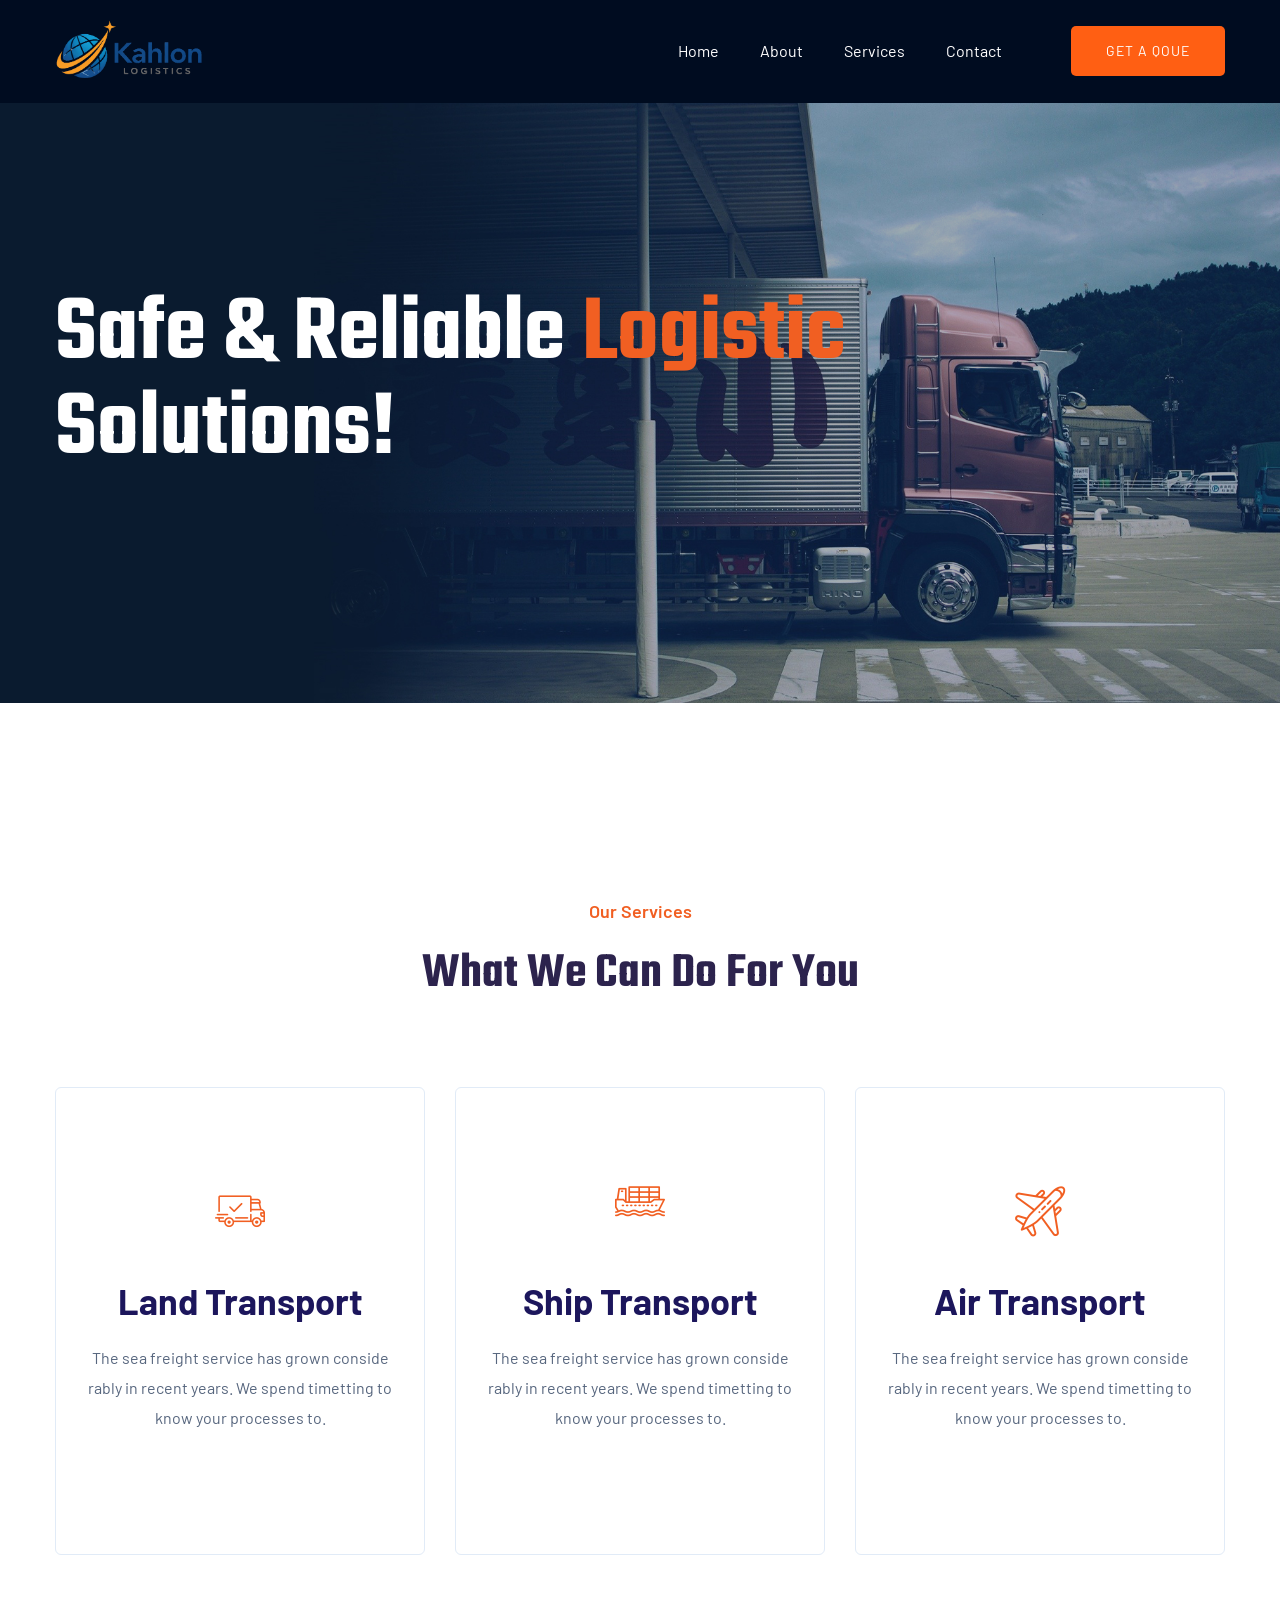
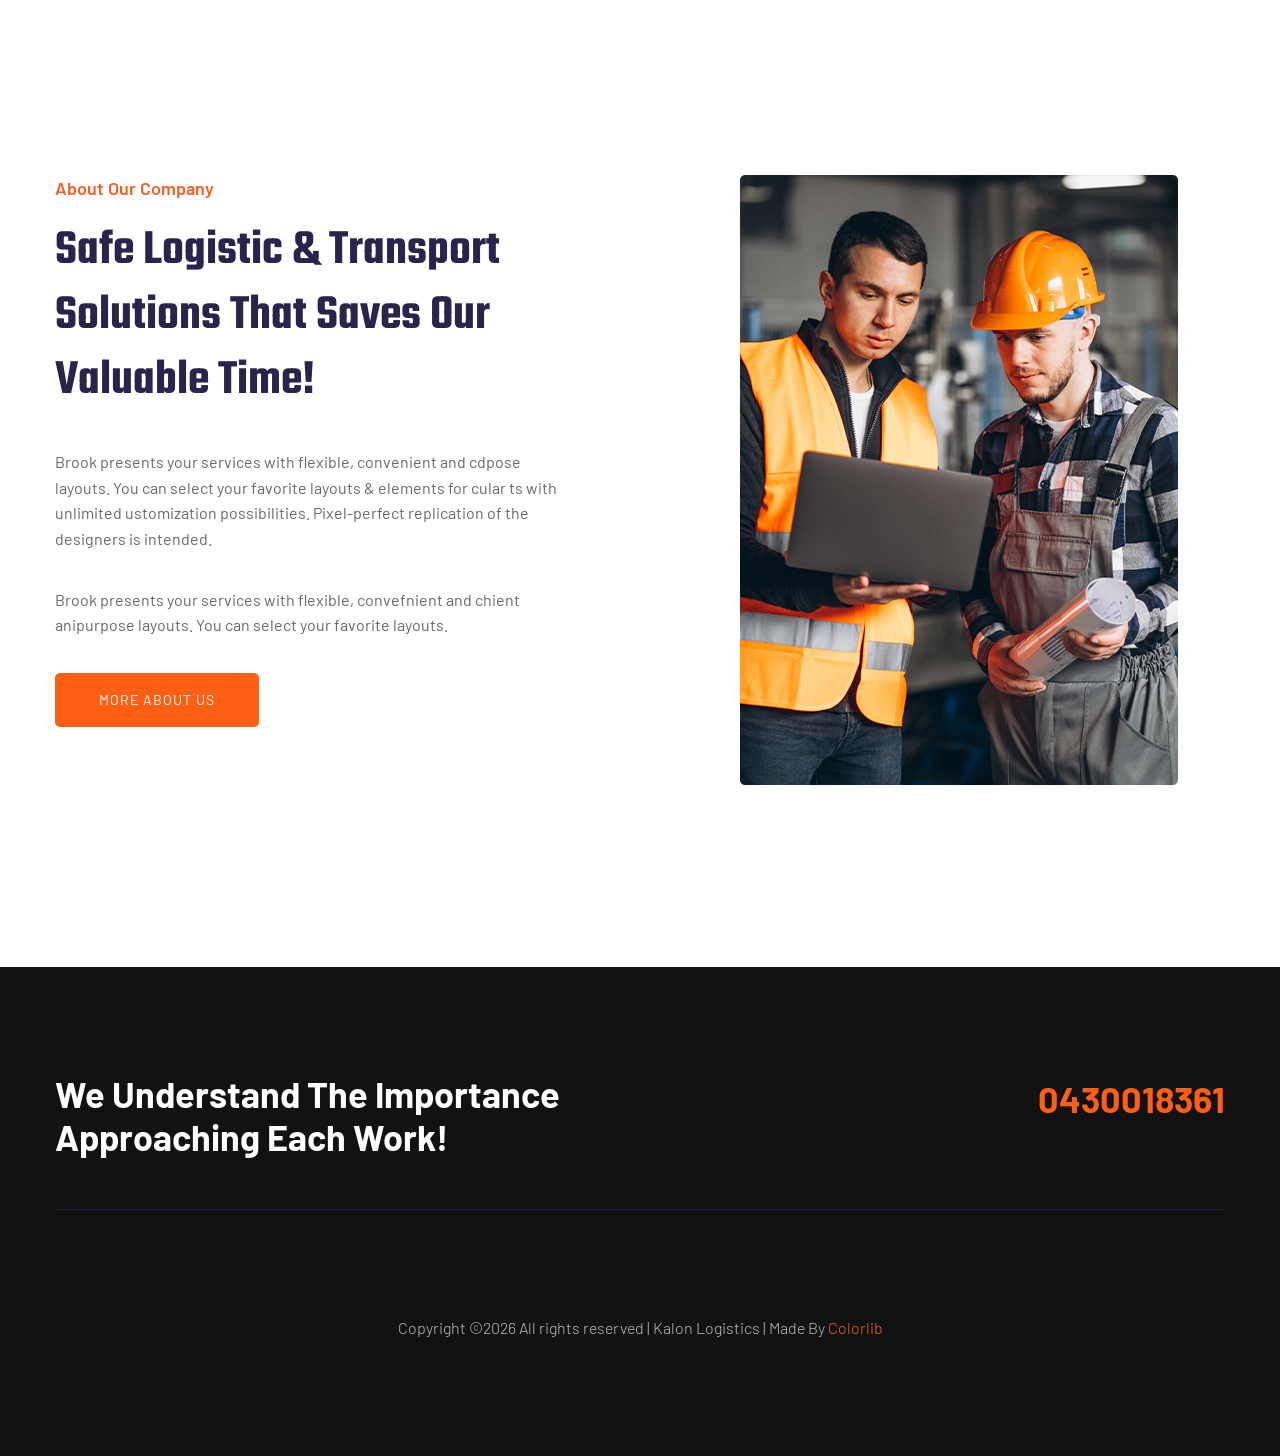
==== commit 11f0b0fc: "Update index.html" ====
--- a/index.html
+++ b/index.html
@@ -200,81 +200,18 @@
                             </div>
                         </div>
                         <div class="col-xl-3 col-lg-4">
-                            <span class="contact-number f-right">+ 1 212-683-9756</span>
-                        </div>
-                    </div>
-                </div>
-                <!-- Footer Menu -->
-                <div class="row d-flex justify-content-between">
-                    <div class="col-xl-2 col-lg-2 col-md-4 col-sm-6">
-                        <div class="single-footer-caption mb-50">
-                            <div class="footer-tittle">
-                                <h4>COMPANY</h4>
-                                <ul>
-                                    <li><a href="#">About Us</a></li>
-                                    <li><a href="#">Company</a></li>
-                                    <li><a href="#"> Press & Blog</a></li>
-                                    <li><a href="#"> Privacy Policy</a></li>
-                                </ul>
-                            </div>
-                        </div>
-                    </div>
-                    <div class="col-xl-3 col-lg-3 col-md-4 col-sm-6">
-                        <div class="single-footer-caption mb-50">
-                            <div class="footer-tittle">
-                                <h4>Open hour</h4>
-                                <ul>
-                                    <li><a href="#">Monday 11am-7pm</a></li>
-                                    <li><a href="#"> Tuesday-Friday 11am-8pm</a></li>
-                                    <li><a href="#"> Saturday 10am-6pm</a></li>
-                                    <li><a href="#"> Sunday 11am-6pm</a></li>
-                                </ul>
-                            </div>
-                        </div>
-                    </div>
-                    <div class="col-xl-2 col-lg-3 col-md-4 col-sm-6">
-                        <div class="single-footer-caption mb-50">
-                            <div class="footer-tittle">
-                                <h4>RESOURCES</h4>
-                                <ul>
-                                    <li><a href="#">Home Insurance</a></li>
-                                    <li><a href="#">Travel Insurance</a></li>
-                                    <li><a href="#"> Car Insurance</a></li>
-                                    <li><a href="#"> Business Insurance</a></li>
-                                    <li><a href="#"> Heal Insurance</a></li>
-                                </ul>
-                            </div>
-                        </div>
-                    </div>
-                    <div class="col-xl-3 col-lg-4 col-md-5 col-sm-6">
-                        <div class="single-footer-caption mb-50">
-                            <!-- logo -->
-                            <div class="footer-logo">
-                                <a href="index.html"><img src="assets/img/logo/logo2_footer.png" alt=""></a>
-                            </div>
-                            <div class="footer-tittle">
-                                <div class="footer-pera">
-                                    <p class="info1">GThe trade war currently ensuing between te US anfd several natxions around thdhe globe, most fiercely with.</p>
-                                </div>
-                            </div>
-                            <!-- Footer Social -->
-                            <div class="footer-social ">
-                                <a href="https://www.facebook.com/sai4ull"><i class="fab fa-facebook-f"></i></a>
-                                <a href=""><i class="fab fa-twitter"></i></a>
-                                <a href="#"><i class="fas fa-globe"></i></a>
-                                <a href="#"><i class="fab fa-instagram"></i></a>
-                            </div>
-                        </div>
-                    </div>
-                </div>
-            </div>
+                            <span class="contact-number f-right">0430018361</span>
+                        </div>
+                    </div>
+                </div>
+                
             <!-- Footer Bottom -->
             <div class="footer-bottom">
                 <div class="row d-flex align-items-center">
                     <div class="col-lg-12">
                         <div class="footer-copy-right text-center">
                             <p><!-- Link back to Colorlib can't be removed. Template is licensed under CC BY 3.0. -->
-  Copyright &copy;<script>document.write(new Date().getFullYear());</script> All rights reserved | This template is made with <i class="fa fa-heart" aria-hidden="true"></i> by <a href="https://colorlib.com" target="_blank">Colorlib</a>
+  Copyright &copy;<script>document.write(new Date().getFullYear());</script> All rights reserved | Kalon Logistics | Made By <a href="https://colorlib.com" target="_blank">Colorlib</a>
   <!-- Link back to Colorlib can't be removed. Template is licensed under CC BY 3.0. --></p>
                         </div>
                     </div>
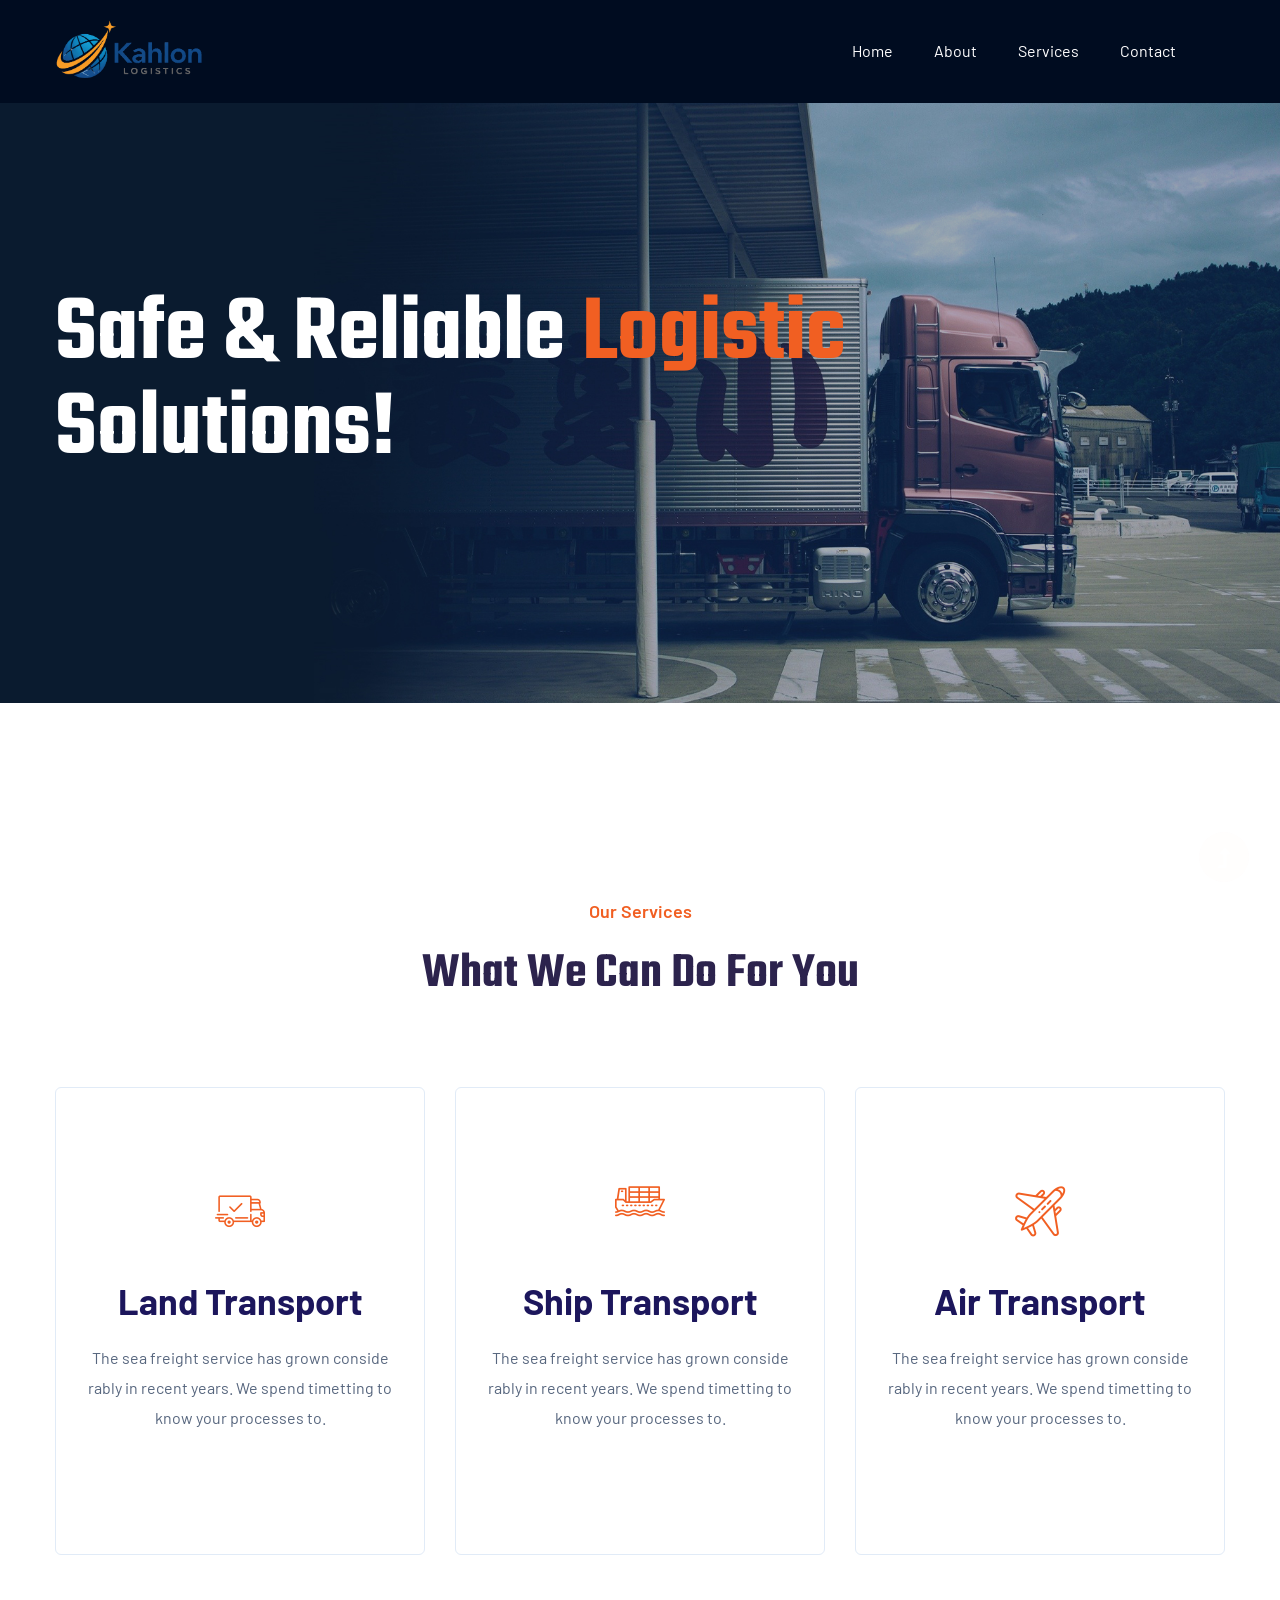
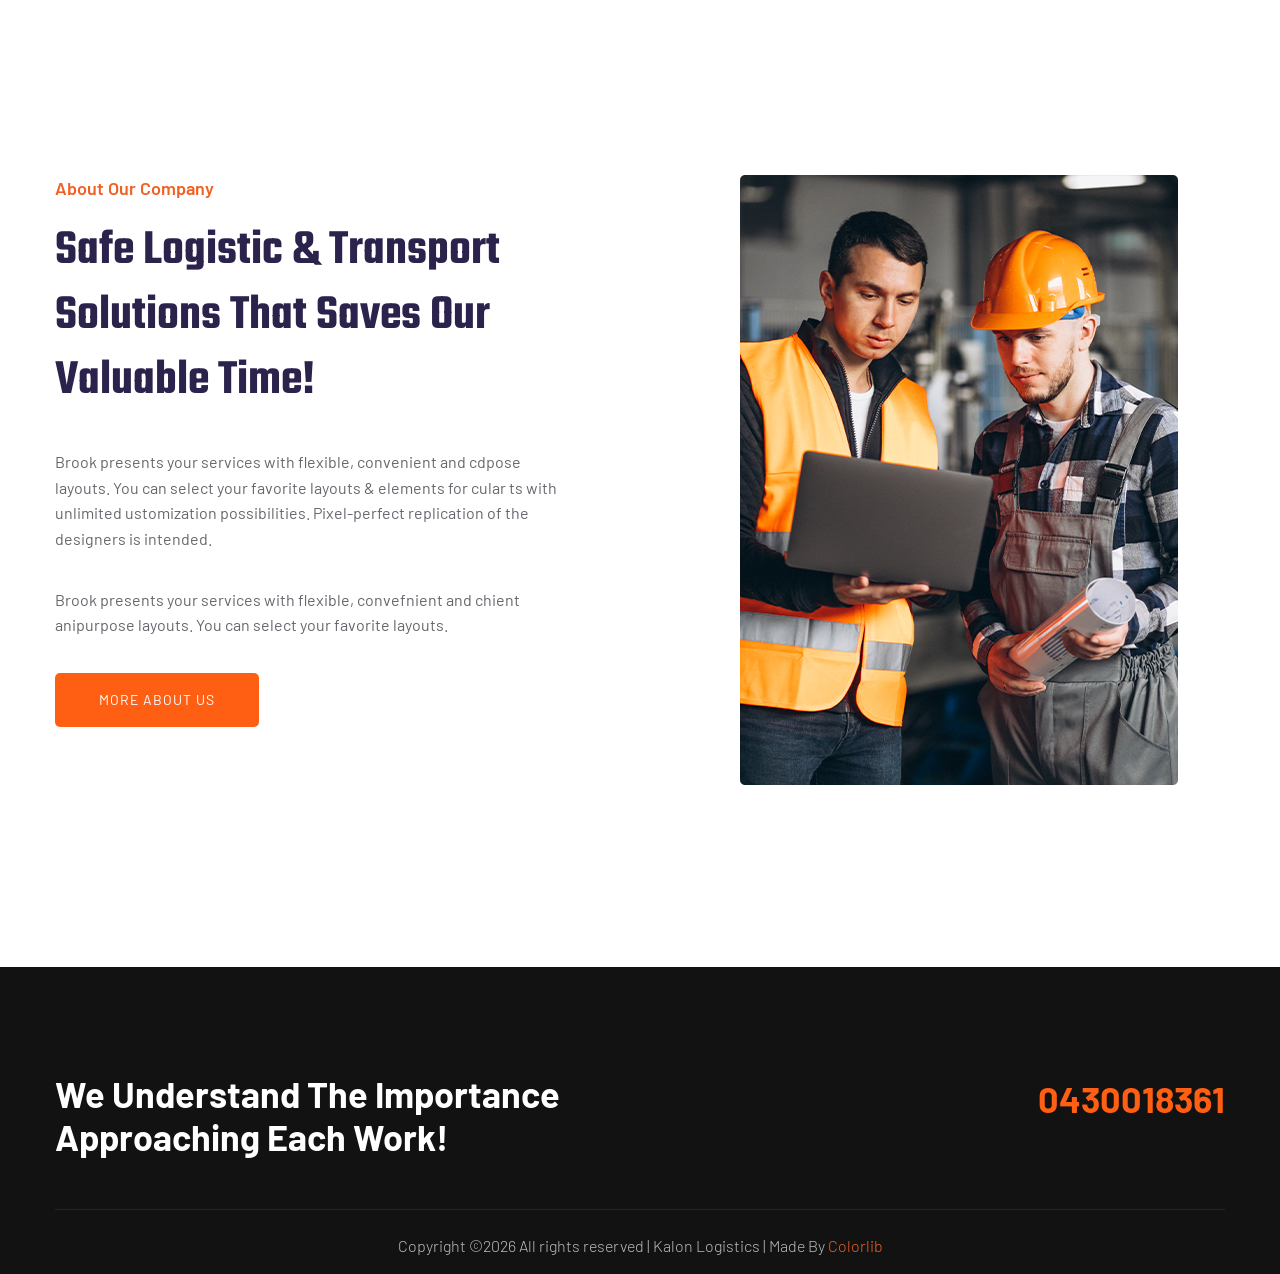
==== commit a86df5a1: "Update index.html" ====
--- a/index.html
+++ b/index.html
@@ -64,9 +64,7 @@
                                     </nav>
                                 </div>
                                 <!-- Header-btn -->
-                                <div class="header-right-btn d-none d-lg-block ml-20">
-                                    <a href="contact.html" class="btn header-btn">Get A Qoue</a>
-                                </div>
+                                
                             </div>
                         </div> 
                         <!-- Mobile Menu -->
--- a/assets/css/style.css
+++ b/assets/css/style.css
@@ -1 +1 @@
-@import url("https://fonts.googleapis.com/css?family=Barlow:300,400,500,600,700,800|Teko:300,400,500,600,700&display=swap");.white-bg{background:#ffffff}.gray-bg{background:#f5f5f5}.gray-bg{background:#f7f7fd}.white-bg{background:#fff}.black-bg{background:#16161a}.theme-bg{background:#f15f22}.brand-bg{background:#f1f4fa}.testimonial-bg{background:#f9fafc}.white-color{color:#fff}.black-color{color:#16161a}.theme-color{color:#f15f22}.boxed-btn{background:#fff;color:#f15f22 !important;display:inline-block;padding:18px 44px;font-family:"Teko",sans-serif;font-size:14px;font-weight:400;border:0;border:1px solid #f15f22;letter-spacing:3px;text-align:center;color:#f15f22;text-transform:uppercase;cursor:pointer}.boxed-btn:hover{background:#f15f22;color:#fff !important;border:1px solid #f15f22}.boxed-btn:focus{outline:none}.boxed-btn.large-width{width:220px}[data-overlay]{position:relative;background-size:cover;background-repeat:no-repeat;background-position:center center}[data-overlay]::before{position:absolute;left:0;top:0;right:0;bottom:0;content:""}[data-opacity="1"]::before{opacity:0.1}[data-opacity="2"]::before{opacity:0.2}[data-opacity="3"]::before{opacity:0.3}[data-opacity="4"]::before{opacity:0.4}[data-opacity="5"]::before{opacity:0.5}[data-opacity="6"]::before{opacity:0.6}[data-opacity="7"]::before{opacity:0.7}[data-opacity="8"]::before{opacity:0.8}[data-opacity="9"]::before{opacity:0.9}body{font-family:"Barlow",sans-serif;font-weight:normal;font-style:normal}h1,h2,h3,h4,h5,h6{font-family:"Teko",sans-serif;color:#2c234d;margin-top:0px;font-style:normal;font-weight:500;text-transform:normal}p{font-family:"Barlow",sans-serif;color:#10285d;font-size:16px;line-height:30px;margin-bottom:15px;font-weight:normal}.bg-img-1{background-image:url(../img/slider/slider-img-1.jpg)}.bg-img-2{background-image:url(../img/background-img/bg-img-2.jpg)}.cta-bg-1{background-image:url(../img/background-img/bg-img-3.jpg)}.img{max-width:100%;-webkit-transition:all .3s ease-out 0s;-moz-transition:all .3s ease-out 0s;-ms-transition:all .3s ease-out 0s;-o-transition:all .3s ease-out 0s;transition:all .3s ease-out 0s}.f-left{float:left}.f-right{float:right}.fix{overflow:hidden}.clear{clear:both}a,.button{-webkit-transition:all .3s ease-out 0s;-moz-transition:all .3s ease-out 0s;-ms-transition:all .3s ease-out 0s;-o-transition:all .3s ease-out 0s;transition:all .3s ease-out 0s}a:focus,.button:focus{text-decoration:none;outline:none}a{color:#635c5c}a:hover{color:#fff}a:focus,a:hover,.portfolio-cat a:hover,.footer -menu li a:hover{text-decoration:none}a,button{color:#fff;outline:medium none}button:focus,input:focus,input:focus,textarea,textarea:focus{outline:0}.uppercase{text-transform:uppercase}input:focus::-moz-placeholder{opacity:0;-webkit-transition:.4s;-o-transition:.4s;transition:.4s}.capitalize{text-transform:capitalize}h1 a,h2 a,h3 a,h4 a,h5 a,h6 a{color:inherit}ul{margin:0px;padding:0px}li{list-style:none}hr{border-bottom:1px solid #eceff8;border-top:0 none;margin:30px 0;padding:0}.theme-overlay{position:relative}.theme-overlay::before{background:#1696e7 none repeat scroll 0 0;content:"";height:100%;left:0;opacity:0.6;position:absolute;top:0;width:100%}.overlay{position:relative;z-index:0}.overlay::before{position:absolute;content:"";top:0;left:0;width:100%;height:100%;z-index:-1}.overlay2{position:relative;z-index:0}.overlay2::before{position:absolute;content:"";background-color:#2E2200;top:0;left:0;width:100%;height:100%;z-index:-1;opacity:0.5}.section-padding{padding-top:120px;padding-bottom:120px}.separator{border-top:1px solid #f2f2f2}.mb-90{margin-bottom:90px}@media (max-width: 767px){.mb-90{margin-bottom:30px}}@media (min-width: 768px) and (max-width: 991px){.mb-90{margin-bottom:45px}}.owl-carousel .owl-nav div{background:rgba(255,255,255,0.8) none repeat scroll 0 0;height:40px;left:20px;line-height:40px;font-size:22px;color:#646464;opacity:1;visibility:visible;position:absolute;text-align:center;top:50%;transform:translateY(-50%);transition:all 0.3s ease 0s;width:40px}.owl-carousel .owl-nav div.owl-next{left:auto;right:-30px}.owl-carousel .owl-nav div.owl-next i{position:relative;right:0;top:1px}.owl-carousel .owl-nav div.owl-prev i{position:relative;right:1px;top:0px}.owl-carousel:hover .owl-nav div{opacity:1;visibility:visible}.owl-carousel:hover .owl-nav div:hover{color:#fff;background:#ff3500}.btn{background:#ff5f13;padding:27px 44px;text-transform:uppercase;font-family:"Barlow",sans-serif;color:#fff;cursor:pointer;display:inline-block;font-size:14px;border-radius:5px;-moz-user-select:none;font-weight:400;letter-spacing:1px;line-height:0;margin-bottom:0;margin:10px;cursor:pointer;transition:color 0.4s linear;position:relative;z-index:1;border:0;overflow:hidden;margin:0}.btn::before{content:"";position:absolute;left:0;top:0;width:101%;height:101%;background:#e0581e;z-index:1;border-radius:5px;transition:transform 0.5s;transition-timing-function:ease;transform-origin:0 0;transition-timing-function:cubic-bezier(0.5, 1.6, 0.4, 0.7);transform:scaleX(0);border-radius:0}.btn:hover::before{transform:scaleX(1);color:#fff !important;z-index:-1}.btn.focus,.btn:focus{outline:0;box-shadow:none}.header-btn{padding:25px 35px}.submit-btn{width:100%;background:#ff5f13;padding:19px 44px;color:#fff;cursor:pointer;text-transform:uppercase;font-family:"Barlow",sans-serif;font-size:14px;border-radius:5px;border:0}.hero-btn{padding:30px 38px}hero-btn{padding:30px 38px}@media (max-width: 575px){.btn.btn-black.f-right{float:left;margin-top:20px}}@media only screen and (min-width: 576px) and (max-width: 767px){.btn.btn-black.f-right{float:left;margin-top:20px}}.submit-btn2{background:#ec5b53;width:100%;height:60px;padding:10px 20px;border:0;color:#fff;text-transform:capitalize;cursor:pointer;font-size:16px;border-radius:0px}.border-btn{border:1px solid #e3c6c6;color:#464d65;background:none;border-radius:5px;text-transform:capitalize;padding:25px 57px;-moz-user-select:none;cursor:pointer;display:inline-block;font-size:14px;font-weight:500;letter-spacing:1px;margin-bottom:0;position:relative;transition:color 0.4s linear;position:relative;overflow:hidden;margin:0}@media (max-width: 575px){.border-btn{display:none}}.border-btn::before{border:1px solid transparent;content:"";position:absolute;left:0;top:0;width:101%;height:101%;background:#f15f22;z-index:-1;transition:transform 0.5s;transition-timing-function:ease;transform-origin:0 0;transition-timing-function:cubic-bezier(0.5, 1.6, 0.4, 0.7);transform:scaleY(0);border-radius:0}.border-btn:hover::before{transform:scaleY(1);border:1px solid transparent}.breadcrumb>.active{color:#888}#scrollUp,#back-top{background:#f15f22;height:50px;width:50px;right:31px;bottom:18px;position:fixed;z-index:10;color:#fff;font-size:20px;text-align:center;border-radius:50%;line-height:48px;border:2px solid transparent;box-shadow:0 0 10px 3px rgba(108,98,98,0.2)}@media (max-width: 575px){#scrollUp,#back-top{right:16px}}#scrollUp a i,#back-top a i{display:block;line-height:50px}#scrollUp:hover{color:#fff}.sticky-bar{left:0;margin:auto;position:fixed;top:0;width:100%;-webkit-box-shadow:0 10px 15px rgba(25,25,25,0.1);box-shadow:0 10px 15px rgba(25,25,25,0.1);z-index:9999;-webkit-animation:300ms ease-in-out 0s normal none 1 running fadeInDown;animation:300ms ease-in-out 0s normal none 1 running fadeInDown;-webkit-box-shadow:0 10px 15px rgba(25,25,25,0.1);background:#fff}.mt-5{margin-top:5px}.mt-10{margin-top:10px}.mt-15{margin-top:15px}.mt-20{margin-top:20px}.mt-25{margin-top:25px}.mt-30{margin-top:30px}.mt-35{margin-top:35px}.mt-40{margin-top:40px}.mt-45{margin-top:45px}.mt-50{margin-top:50px}.mt-55{margin-top:55px}.mt-60{margin-top:60px}.mt-65{margin-top:65px}.mt-70{margin-top:70px}.mt-75{margin-top:75px}.mt-80{margin-top:80px}.mt-85{margin-top:85px}.mt-90{margin-top:90px}.mt-95{margin-top:95px}.mt-100{margin-top:100px}.mt-105{margin-top:105px}.mt-110{margin-top:110px}.mt-115{margin-top:115px}.mt-120{margin-top:120px}.mt-125{margin-top:125px}.mt-130{margin-top:130px}.mt-135{margin-top:135px}.mt-140{margin-top:140px}.mt-145{margin-top:145px}.mt-150{margin-top:150px}.mt-155{margin-top:155px}.mt-160{margin-top:160px}.mt-165{margin-top:165px}.mt-170{margin-top:170px}.mt-175{margin-top:175px}.mt-180{margin-top:180px}.mt-185{margin-top:185px}.mt-190{margin-top:190px}.mt-195{margin-top:195px}.mt-200{margin-top:200px}.mb-5{margin-bottom:5px}.mb-10{margin-bottom:10px}.mb-15{margin-bottom:15px}.mb-20{margin-bottom:20px}.mb-25{margin-bottom:25px}.mb-30{margin-bottom:30px}.mb-35{margin-bottom:35px}.mb-40{margin-bottom:40px}.mb-45{margin-bottom:45px}.mb-50{margin-bottom:50px}.mb-55{margin-bottom:55px}.mb-60{margin-bottom:60px}.mb-65{margin-bottom:65px}.mb-70{margin-bottom:70px}.mb-75{margin-bottom:75px}.mb-80{margin-bottom:80px}.mb-85{margin-bottom:85px}.mb-90{margin-bottom:90px}.mb-95{margin-bottom:95px}.mb-100{margin-bottom:100px}.mb-105{margin-bottom:105px}.mb-110{margin-bottom:110px}.mb-115{margin-bottom:115px}.mb-120{margin-bottom:120px}.mb-125{margin-bottom:125px}.mb-130{margin-bottom:130px}.mb-135{margin-bottom:135px}.mb-140{margin-bottom:140px}.mb-145{margin-bottom:145px}.mb-150{margin-bottom:150px}.mb-155{margin-bottom:155px}.mb-160{margin-bottom:160px}.mb-165{margin-bottom:165px}.mb-170{margin-bottom:170px}.mb-175{margin-bottom:175px}.mb-180{margin-bottom:180px}.mb-185{margin-bottom:185px}.mb-190{margin-bottom:190px}.mb-195{margin-bottom:195px}.mb-200{margin-bottom:200px}.ml-5{margin-left:5px}.ml-10{margin-left:10px}.ml-15{margin-left:15px}.ml-20{margin-left:20px}.ml-25{margin-left:25px}.ml-30{margin-left:30px}.ml-35{margin-left:35px}.ml-40{margin-left:40px}.ml-45{margin-left:45px}.ml-50{margin-left:50px}.ml-55{margin-left:55px}.ml-60{margin-left:60px}.ml-65{margin-left:65px}.ml-70{margin-left:70px}.ml-75{margin-left:75px}.ml-80{margin-left:80px}.ml-85{margin-left:85px}.ml-90{margin-left:90px}.ml-95{margin-left:95px}.ml-100{margin-left:100px}.ml-105{margin-left:105px}.ml-110{margin-left:110px}.ml-115{margin-left:115px}.ml-120{margin-left:120px}.ml-125{margin-left:125px}.ml-130{margin-left:130px}.ml-135{margin-left:135px}.ml-140{margin-left:140px}.ml-145{margin-left:145px}.ml-150{margin-left:150px}.ml-155{margin-left:155px}.ml-160{margin-left:160px}.ml-165{margin-left:165px}.ml-170{margin-left:170px}.ml-175{margin-left:175px}.ml-180{margin-left:180px}.ml-185{margin-left:185px}.ml-190{margin-left:190px}.ml-195{margin-left:195px}.ml-200{margin-left:200px}.mr-5{margin-right:5px}.mr-10{margin-right:10px}.mr-15{margin-right:15px}.mr-20{margin-right:20px}.mr-25{margin-right:25px}.mr-30{margin-right:30px}.mr-35{margin-right:35px}.mr-40{margin-right:40px}.mr-45{margin-right:45px}.mr-50{margin-right:50px}.mr-55{margin-right:55px}.mr-60{margin-right:60px}.mr-65{margin-right:65px}.mr-70{margin-right:70px}.mr-75{margin-right:75px}.mr-80{margin-right:80px}.mr-85{margin-right:85px}.mr-90{margin-right:90px}.mr-95{margin-right:95px}.mr-100{margin-right:100px}.mr-105{margin-right:105px}.mr-110{margin-right:110px}.mr-115{margin-right:115px}.mr-120{margin-right:120px}.mr-125{margin-right:125px}.mr-130{margin-right:130px}.mr-135{margin-right:135px}.mr-140{margin-right:140px}.mr-145{margin-right:145px}.mr-150{margin-right:150px}.mr-155{margin-right:155px}.mr-160{margin-right:160px}.mr-165{margin-right:165px}.mr-170{margin-right:170px}.mr-175{margin-right:175px}.mr-180{margin-right:180px}.mr-185{margin-right:185px}.mr-190{margin-right:190px}.mr-195{margin-right:195px}.mr-200{margin-right:200px}.pt-5{padding-top:5px}.pt-10{padding-top:10px}.pt-15{padding-top:15px}.pt-20{padding-top:20px}.pt-25{padding-top:25px}.pt-30{padding-top:30px}.pt-35{padding-top:35px}.pt-40{padding-top:40px}.pt-45{padding-top:45px}.pt-50{padding-top:50px}.pt-55{padding-top:55px}.pt-60{padding-top:60px}.pt-65{padding-top:65px}.pt-70{padding-top:70px}.pt-75{padding-top:75px}.pt-80{padding-top:80px}.pt-85{padding-top:85px}.pt-90{padding-top:90px}.pt-95{padding-top:95px}.pt-100{padding-top:100px}.pt-105{padding-top:105px}.pt-110{padding-top:110px}.pt-115{padding-top:115px}.pt-120{padding-top:120px}.pt-125{padding-top:125px}.pt-130{padding-top:130px}.pt-135{padding-top:135px}.pt-140{padding-top:140px}.pt-145{padding-top:145px}.pt-150{padding-top:150px}.pt-155{padding-top:155px}.pt-160{padding-top:160px}.pt-165{padding-top:165px}.pt-170{padding-top:170px}.pt-175{padding-top:175px}.pt-180{padding-top:180px}.pt-185{padding-top:185px}.pt-190{padding-top:190px}.pt-195{padding-top:195px}.pt-200{padding-top:200px}.pt-260{padding-top:260px}.pb-5{padding-bottom:5px}.pb-10{padding-bottom:10px}.pb-15{padding-bottom:15px}.pb-20{padding-bottom:20px}.pb-25{padding-bottom:25px}.pb-30{padding-bottom:30px}.pb-35{padding-bottom:35px}.pb-40{padding-bottom:40px}.pb-45{padding-bottom:45px}.pb-50{padding-bottom:50px}.pb-55{padding-bottom:55px}.pb-60{padding-bottom:60px}.pb-65{padding-bottom:65px}.pb-70{padding-bottom:70px}.pb-75{padding-bottom:75px}.pb-80{padding-bottom:80px}.pb-85{padding-bottom:85px}.pb-90{padding-bottom:90px}.pb-95{padding-bottom:95px}.pb-100{padding-bottom:100px}.pb-105{padding-bottom:105px}.pb-110{padding-bottom:110px}.pb-115{padding-bottom:115px}.pb-120{padding-bottom:120px}.pb-125{padding-bottom:125px}.pb-130{padding-bottom:130px}.pb-135{padding-bottom:135px}.pb-140{padding-bottom:140px}.pb-145{padding-bottom:145px}.pb-150{padding-bottom:150px}.pb-155{padding-bottom:155px}.pb-160{padding-bottom:160px}.pb-165{padding-bottom:165px}.pb-170{padding-bottom:170px}.pb-175{padding-bottom:175px}.pb-180{padding-bottom:180px}.pb-185{padding-bottom:185px}.pb-190{padding-bottom:190px}.pb-195{padding-bottom:195px}.pb-200{padding-bottom:200px}.pl-5{padding-left:5px}.pl-10{padding-left:10px}.pl-15{padding-left:15px}.pl-20{padding-left:20px}.pl-25{padding-left:25px}.pl-30{padding-left:30px}.pl-35{padding-left:35px}.pl-40{padding-left:40px}.pl-45{padding-left:45px}.pl-50{padding-left:50px}.pl-55{padding-left:55px}.pl-60{padding-left:60px}.pl-65{padding-left:65px}.pl-70{padding-left:70px}.pl-75{padding-left:75px}.pl-80{padding-left:80px}.pl-85{padding-left:85px}.pl-90{padding-left:90px}.pl-95{padding-left:95px}.pl-100{padding-left:100px}.pl-105{padding-left:105px}.pl-110{padding-left:110px}.pl-115{padding-left:115px}.pl-120{padding-left:120px}.pl-125{padding-left:125px}.pl-130{padding-left:130px}.pl-135{padding-left:135px}.pl-140{padding-left:140px}.pl-145{padding-left:145px}.pl-150{padding-left:150px}.pl-155{padding-left:155px}.pl-160{padding-left:160px}.pl-165{padding-left:165px}.pl-170{padding-left:170px}.pl-175{padding-left:175px}.pl-180{padding-left:180px}.pl-185{padding-left:185px}.pl-190{padding-left:190px}.pl-195{padding-left:195px}.pl-200{padding-left:200px}.pr-5{padding-right:5px}.pr-10{padding-right:10px}.pr-15{padding-right:15px}.pr-20{padding-right:20px}.pr-25{padding-right:25px}.pr-30{padding-right:30px}.pr-35{padding-right:35px}.pr-40{padding-right:40px}.pr-45{padding-right:45px}.pr-50{padding-right:50px}.pr-55{padding-right:55px}.pr-60{padding-right:60px}.pr-65{padding-right:65px}.pr-70{padding-right:70px}.pr-75{padding-right:75px}.pr-80{padding-right:80px}.pr-85{padding-right:85px}.pr-90{padding-right:90px}.pr-95{padding-right:95px}.pr-100{padding-right:100px}.pr-105{padding-right:105px}.pr-110{padding-right:110px}.pr-115{padding-right:115px}.pr-120{padding-right:120px}.pr-125{padding-right:125px}.pr-130{padding-right:130px}.pr-135{padding-right:135px}.pr-140{padding-right:140px}.pr-145{padding-right:145px}.pr-150{padding-right:150px}.pr-155{padding-right:155px}.pr-160{padding-right:160px}.pr-165{padding-right:165px}.pr-170{padding-right:170px}.pr-175{padding-right:175px}.pr-180{padding-right:180px}.pr-185{padding-right:185px}.pr-190{padding-right:190px}.pr-195{padding-right:195px}.pr-200{padding-right:200px}.bounce-animate{animation-name:float-bob;animation-duration:2s;animation-iteration-count:infinite;-moz-animation-name:float-bob;-moz-animation-duration:2s;-moz-animation-iteration-count:infinite;-moz-animation-timing-function:linear;-ms-animation-name:float-bob;-ms-animation-duration:2s;-ms-animation-iteration-count:infinite;-ms-animation-timing-function:linear;-o-animation-name:float-bob;-o-animation-duration:2s;-o-animation-iteration-count:infinite;-o-animation-timing-function:linear}@-webkit-keyframes float-bob{0%{-webkit-transform:translateY(-20px);transform:translateY(-20px)}50%{-webkit-transform:translateY(-10px);transform:translateY(-10px)}100%{-webkit-transform:translateY(-20px);transform:translateY(-20px)}}.heartbeat{animation:heartbeat 1s infinite alternate}@-webkit-keyframes heartbeat{to{-webkit-transform:scale(1.03);transform:scale(1.03)}}.rotateme{-webkit-animation-name:rotateme;animation-name:rotateme;-webkit-animation-duration:30s;animation-duration:30s;-webkit-animation-iteration-count:infinite;animation-iteration-count:infinite;-webkit-animation-timing-function:linear;animation-timing-function:linear}@keyframes rotateme{from{-webkit-transform:rotate(0deg);transform:rotate(0deg)}to{-webkit-transform:rotate(360deg);transform:rotate(360deg)}}@-webkit-keyframes rotateme{from{-webkit-transform:rotate(0deg)}to{-webkit-transform:rotate(360deg)}}.preloader{background-color:#f7f7f7;width:100%;height:100%;position:fixed;top:0;left:0;right:0;bottom:0;z-index:999999;-webkit-transition:.6s;-o-transition:.6s;transition:.6s;margin:0 auto}.preloader .preloader-circle{width:100px;height:100px;position:relative;border-style:solid;border-width:1px;border-top-color:#f15f22;border-bottom-color:transparent;border-left-color:transparent;border-right-color:transparent;z-index:10;border-radius:50%;-webkit-box-shadow:0 1px 5px 0 rgba(35,181,185,0.15);box-shadow:0 1px 5px 0 rgba(35,181,185,0.15);background-color:#fff;-webkit-animation:zoom 2000ms infinite ease;animation:zoom 2000ms infinite ease;-webkit-transition:.6s;-o-transition:.6s;transition:.6s}.preloader .preloader-circle2{border-top-color:#0078ff}.preloader .preloader-img{position:absolute;top:50%;z-index:200;left:0;right:0;margin:0 auto;text-align:center;display:inline-block;-webkit-transform:translateY(-50%);-ms-transform:translateY(-50%);transform:translateY(-50%);padding-top:6px;-webkit-transition:.6s;-o-transition:.6s;transition:.6s}.preloader .preloader-img img{max-width:55px}.preloader .pere-text strong{font-weight:800;color:#dca73a;text-transform:uppercase}@-webkit-keyframes zoom{0%{-webkit-transform:rotate(0deg);transform:rotate(0deg);-webkit-transition:.6s;-o-transition:.6s;transition:.6s}100%{-webkit-transform:rotate(360deg);transform:rotate(360deg);-webkit-transition:.6s;-o-transition:.6s;transition:.6s}}@keyframes zoom{0%{-webkit-transform:rotate(0deg);transform:rotate(0deg);-webkit-transition:.6s;-o-transition:.6s;transition:.6s}100%{-webkit-transform:rotate(360deg);transform:rotate(360deg);-webkit-transition:.6s;-o-transition:.6s;transition:.6s}}.section-padding2{padding-top:200px;padding-bottom:200px}@media only screen and (min-width: 1200px) and (max-width: 1600px){.section-padding2{padding-top:200px;padding-bottom:200px}}@media only screen and (min-width: 992px) and (max-width: 1199px){.section-padding2{padding-top:200px;padding-bottom:200px}}@media only screen and (min-width: 768px) and (max-width: 991px){.section-padding2{padding-top:100px;padding-bottom:100px}}@media only screen and (min-width: 576px) and (max-width: 767px){.section-padding2{padding-top:70px;padding-bottom:70px}}@media (max-width: 575px){.section-padding2{padding-top:70px;padding-bottom:70px}}.pb-bottom{padding-bottom:200px}@media only screen and (min-width: 992px) and (max-width: 1199px){.pb-bottom{padding-bottom:200px}}@media only screen and (min-width: 768px) and (max-width: 991px){.pb-bottom{padding-bottom:50px}}@media only screen and (min-width: 576px) and (max-width: 767px){.pb-bottom{padding-bottom:10px}}@media (max-width: 575px){.pb-bottom{padding-bottom:10px}}.pb-top{padding-top:200px}@media only screen and (min-width: 768px) and (max-width: 991px){.pb-top{padding-top:70px}}@media only screen and (min-width: 576px) and (max-width: 767px){.pb-top{padding-top:70px}}@media (max-width: 575px){.pb-top{padding-top:70px}}.testimonial-padding{padding-top:190px;padding-bottom:170px}@media only screen and (min-width: 992px) and (max-width: 1199px){.testimonial-padding{padding-top:190px;padding-bottom:170px}}@media only screen and (min-width: 768px) and (max-width: 991px){.testimonial-padding{padding-top:70px;padding-bottom:60px}}@media only screen and (min-width: 576px) and (max-width: 767px){.testimonial-padding{padding-top:60px;padding-bottom:40px}}@media (max-width: 575px){.testimonial-padding{padding-top:60px;padding-bottom:40px}}.w-padding2{padding-top:130px;padding-bottom:125px}@media only screen and (min-width: 992px) and (max-width: 1199px){.w-padding2{padding-top:130px;padding-bottom:125px}}@media only screen and (min-width: 768px) and (max-width: 991px){.w-padding2{padding-top:100px;padding-bottom:100px}}@media only screen and (min-width: 576px) and (max-width: 767px){.w-padding2{padding-top:70px;padding-bottom:70px}}@media (max-width: 575px){.w-padding2{padding-top:70px;padding-bottom:70px}}.section-padding30{padding-top:195px;padding-bottom:170px}@media only screen and (min-width: 1200px) and (max-width: 1600px){.section-padding30{padding-top:195px;padding-bottom:170px}}@media only screen and (min-width: 992px) and (max-width: 1199px){.section-padding30{padding-top:150px;padding-bottom:110px}}@media only screen and (min-width: 768px) and (max-width: 991px){.section-padding30{padding-top:100px;padding-bottom:70px}}@media only screen and (min-width: 576px) and (max-width: 767px){.section-padding30{padding-top:65px;padding-bottom:30px}}@media (max-width: 575px){.section-padding30{padding-top:65px;padding-bottom:30px}}.padding-bottom{padding-bottom:190px}@media only screen and (min-width: 992px) and (max-width: 1199px){.padding-bottom{padding-bottom:100px}}@media only screen and (min-width: 768px) and (max-width: 991px){.padding-bottom{padding-bottom:70px}}@media only screen and (min-width: 576px) and (max-width: 767px){.padding-bottom{padding-bottom:70px}}@media (max-width: 575px){.padding-bottom{padding-bottom:70px}}.services-padding{padding-top:145px;padding-bottom:170px}@media only screen and (min-width: 992px) and (max-width: 1199px){.services-padding{padding-top:145px;padding-bottom:170px}}@media only screen and (min-width: 768px) and (max-width: 991px){.services-padding{padding-top:100px;padding-bottom:70px}}@media only screen and (min-width: 576px) and (max-width: 767px){.services-padding{padding-top:65px;padding-bottom:70px}}@media (max-width: 575px){.services-padding{padding-top:65px;padding-bottom:70px}}.section-paddingt30{padding-top:195px;padding-bottom:90px}@media only screen and (min-width: 992px) and (max-width: 1199px){.section-paddingt30{padding-top:150px;padding-bottom:90px}}@media only screen and (min-width: 768px) and (max-width: 991px){.section-paddingt30{padding-top:100px;padding-bottom:40px}}@media only screen and (min-width: 576px) and (max-width: 767px){.section-paddingt30{padding-top:65px;padding-bottom:10px}}@media (max-width: 575px){.section-paddingt30{padding-top:65px;padding-bottom:10px}}.section-padding3{padding-top:150px;padding-bottom:0}@media only screen and (min-width: 992px) and (max-width: 1199px){.section-padding3{padding-top:150px;padding-bottom:0}}@media only screen and (min-width: 768px) and (max-width: 991px){.section-padding3{padding-top:60px;padding-bottom:0}}@media only screen and (min-width: 576px) and (max-width: 767px){.section-padding3{padding-top:60px;padding-bottom:0}}@media (max-width: 575px){.section-padding3{padding-top:60px;padding-bottom:0}}.footer-padding{padding-top:105px;padding-bottom:50px}@media only screen and (min-width: 992px) and (max-width: 1199px){.footer-padding{padding-top:105px;padding-bottom:50px}}@media only screen and (min-width: 768px) and (max-width: 991px){.footer-padding{padding-top:100px;padding-bottom:50px}}@media only screen and (min-width: 576px) and (max-width: 767px){.footer-padding{padding-top:80px;padding-bottom:0px}}@media (max-width: 575px){.footer-padding{padding-top:80px;padding-bottom:0px}}@media (max-width: 575px){.section-tittle{margin-bottom:50px}}@media only screen and (min-width: 576px) and (max-width: 767px){.section-tittle{margin-bottom:50px}}.section-tittle span{font-size:18px;display:block;color:#f15f22;font-weight:600;text-transform:capitalize;margin-bottom:17px}.section-tittle h2{font-size:50px;display:block;font-weight:600;text-transform:capitalize;line-height:1.3}@media only screen and (min-width: 992px) and (max-width: 1199px){.section-tittle h2{font-size:42px}}@media only screen and (min-width: 576px) and (max-width: 767px){.section-tittle h2{font-size:31px}}@media (max-width: 575px){.section-tittle h2{font-size:30px;line-height:1.6}}.section-tittle p{color:#717b9b}.section-tittle2 h2{color:#fff}.section-tittle2 p{color:#fff}.section-bg{background-size:cover;background-repeat:no-repeat;background-position:center center}.white-bg{background:#ffffff}.gray-bg{background:#f5f5f5}.gray-bg{background:#f7f7fd}.white-bg{background:#fff}.black-bg{background:#16161a}.theme-bg{background:#f15f22}.brand-bg{background:#f1f4fa}.testimonial-bg{background:#f9fafc}.white-color{color:#fff}.black-color{color:#16161a}.theme-color{color:#f15f22}@media only screen and (min-width: 768px) and (max-width: 991px){.header-area .header-bottom{padding:15px 0px}}@media only screen and (min-width: 576px) and (max-width: 767px){.header-area .header-bottom{padding:15px 0px}}@media (max-width: 575px){.header-area .header-bottom{padding:15px 0px}}.header-area{background:#000c20}@media only screen and (min-width: 768px) and (max-width: 991px){.header-area{box-shadow:0 10px 15px rgba(25,25,25,0.1)}}@media only screen and (min-width: 576px) and (max-width: 767px){.header-area{box-shadow:0 10px 15px rgba(25,25,25,0.1)}}@media (max-width: 575px){.header-area{box-shadow:0 10px 15px rgba(25,25,25,0.1)}}.header-area .header-top{border-bottom:1px solid #2d2d2d;padding:9px 0px}.header-area .header-top .header-info-left ul li{color:#7b8693;display:inline-block;margin-right:70px;font-size:14px}.header-area .header-top .header-info-left ul li:last-child{margin-right:0px}.header-area .header-top .header-info-left ul li i{margin-right:8px}.header-area .header-top .header-info-right .header-social li{display:inline-block}.header-area .header-top .header-info-right .header-social li a{color:#7b8693;font-size:14px;padding-left:25px}.header-area .header-top .header-info-right .header-social li a:hover{color:#f15f22}.main-header{position:relative;z-index:3}@media only screen and (min-width: 1200px) and (max-width: 1600px){.main-header .main-menu{margin-right:30px}}.main-header .main-menu ul li{display:inline-block;position:relative;z-index:1}.main-header .main-menu ul li a{color:#fff;font-weight:400;padding:39px 19px;display:block;font-size:16px;-webkit-transition:all .3s ease-out 0s;-moz-transition:all .3s ease-out 0s;-ms-transition:all .3s ease-out 0s;-o-transition:all .3s ease-out 0s;transition:all .3s ease-out 0s;text-transform:capitalize}@media only screen and (min-width: 992px) and (max-width: 1199px){.main-header .main-menu ul li a{padding:39px 14px}}.main-header .main-menu ul li:hover>a{color:#f15f22}.main-header .main-menu ul ul.submenu{position:absolute;width:170px;background:rgba(0,12,32,0.8);left:0;top:90%;visibility:hidden;opacity:0;box-shadow:0 0 10px 3px rgba(0,0,0,0.05);padding:17px 0;border-top:5px solid #f15f22;-webkit-transition:all .3s ease-out 0s;-moz-transition:all .3s ease-out 0s;-ms-transition:all .3s ease-out 0s;-o-transition:all .3s ease-out 0s;transition:all .3s ease-out 0s}.main-header .main-menu ul ul.submenu>li{margin-left:7px;display:block}.main-header .main-menu ul ul.submenu>li>a{padding:6px 10px !important;font-size:16px;color:#fdfdfd}.main-header .main-menu ul ul.submenu>li>a:hover{color:#f15f22;background:none;padding-left:13px !important}.main-header ul>li:hover>ul.submenu{visibility:visible;opacity:1;top:100%}.header-transparent{position:absolute;top:0;right:0;left:0;z-index:9}.header-area .header-top .header-info-right .header-social a i{-webkit-transition:all .4s ease-out 0s;-moz-transition:all .4s ease-out 0s;-ms-transition:all .4s ease-out 0s;-o-transition:all .4s ease-out 0s;transition:all .4s ease-out 0s;transform:rotateY(0deg);-webkit-transform:rotateY(0deg);-moz-transform:rotateY(0deg);-ms-transform:rotateY(0deg);-o-transform:rotateY(0deg)}.header-area .header-top .header-info-right .header-social a:hover i{transform:rotateY(180deg);-webkit-transform:rotateY(180deg);-moz-transform:rotateY(180deg);-ms-transform:rotateY(180deg);-o-transform:rotateY(180deg)}.header-sticky.sticky-bar{background:#000}.header-sticky.sticky-bar.sticky .main-menu ul li a{padding:20px 20px !important}@media only screen and (min-width: 768px) and (max-width: 991px){.header-sticky.sticky-bar.sticky{padding:15px 0px}}@media only screen and (min-width: 576px) and (max-width: 767px){.header-sticky.sticky-bar.sticky{padding:15px 0px}}@media (max-width: 575px){.header-sticky.sticky-bar.sticky{padding:15px 0px}}.mobile_menu{position:absolute;right:0px;width:100%;z-index:99}.mobile_menu .slicknav_menu{background:transparent;margin-top:0px !important}.mobile_menu .slicknav_menu .slicknav_btn{top:-34px}.mobile_menu .slicknav_menu .slicknav_btn .slicknav_icon-bar{background-color:#f15f22 !important}.mobile_menu .slicknav_menu .slicknav_nav{margin-top:9px !important;box-shadow:0 0 10px 3px rgba(141,140,140,0.5)}.mobile_menu .slicknav_menu .slicknav_nav a:hover{background:transparent;color:#f15f22}.mobile_menu .slicknav_menu .slicknav_nav a{font-size:15px;padding:7px 10px}.mobile_menu .slicknav_menu .slicknav_nav .slicknav_item a{padding:0 !important}.slider-height{background-image:url(../img/hero/h1_hero.jpg);min-height:600px;background-repeat:no-repeat;background-position:center center;background-size:cover}@media only screen and (min-width: 992px) and (max-width: 1199px){.slider-height{min-height:700px}}@media only screen and (min-width: 768px) and (max-width: 991px){.slider-height{min-height:500px}}@media only screen and (min-width: 576px) and (max-width: 767px){.slider-height{min-height:500px}}@media (max-width: 575px){.slider-height{min-height:500px}}.slider-height2{background-image:url(../img/hero/hero2.jpg);min-height:460px;background-repeat:no-repeat;background-size:cover}@media only screen and (min-width: 768px) and (max-width: 991px){.slider-height2{min-height:350px}}@media only screen and (min-width: 576px) and (max-width: 767px){.slider-height2{min-height:260px}}@media (max-width: 575px){.slider-height2{min-height:260px}}@media only screen and (min-width: 576px) and (max-width: 767px){.slider-area .hero__caption{padding-top:50px}}@media (max-width: 575px){.slider-area .hero__caption{padding-top:50px}}.slider-area .hero__caption h1{font-size:95px;font-weight:600;margin-bottom:14px;color:#fff;line-height:95px;text-transform:capitalize;margin-bottom:40px}@media only screen and (min-width: 992px) and (max-width: 1199px){.slider-area .hero__caption h1{font-size:60px;line-height:1.2}}@media only screen and (min-width: 768px) and (max-width: 991px){.slider-area .hero__caption h1{font-size:50px;line-height:1.2}}@media only screen and (min-width: 576px) and (max-width: 767px){.slider-area .hero__caption h1{font-size:35px;line-height:1.2}}@media (max-width: 575px){.slider-area .hero__caption h1{font-size:32px;line-height:1.2}}.slider-area .hero__caption h1 span{color:#f15f22}.slider-area form.search-box{display:flex;flex-wrap:wrap;border-radius:50px;margin-bottom:15px}.slider-area form.search-box .input-form{width:53%;position:relative;overflow:hidden}@media only screen and (min-width: 576px) and (max-width: 767px){.slider-area form.search-box .input-form{width:66%}}@media (max-width: 575px){.slider-area form.search-box .input-form{width:100%}}.slider-area form.search-box .input-form input{height:60px;width:100%;color:#777777;font-size:18px;font-weight:400;padding:9px 33px 9px 32px;border:none;border-top-left-radius:5px;border-bottom-left-radius:5px}@media (max-width: 575px){.slider-area form.search-box .input-form input{margin-bottom:20px;border-top-left-radius:0px;border-bottom-left-radius:0px}}@media only screen and (min-width: 576px) and (max-width: 767px){.slider-area form.search-box .input-form input{padding:9px 33px 9px 25px}}.slider-area form.search-box .input-form input::placeholder{color:#616875}@media (max-width: 575px){.slider-area form.search-box .input-form input::placeholder{font-size:13px}}.slider-area form.search-box .search-form{width:22%;overflow:hidden}@media only screen and (min-width: 576px) and (max-width: 767px){.slider-area form.search-box .search-form{width:34%}}@media (max-width: 575px){.slider-area form.search-box .search-form{width:100%}}.slider-area form.search-box .search-form a{width:100%;height:60px;background:#ff5f13;font-size:20px;line-height:1;text-align:center;color:#fff;display:block;padding:15px;border-radius:0px;text-transform:uppercase;font-family:"Barlow",sans-serif;line-height:1.2;line-height:29px;font-size:14px;font-weight:700;letter-spacing:0.03em;border-top-right-radius:5px;border-bottom-right-radius:5px}@media (max-width: 575px){.slider-area form.search-box .search-form a{border-top-right-radius:0px;border-bottom-right-radius:0px}}.slider-area .hero-pera p{color:#fff;margin-bottom:42px;font-size:14px;font-style:italic;text-transform:uppercase}.hero-overly{position:relative;z-index:1}.hero-overly::before{position:absolute;content:"";background-color:rgba(1,10,28,0.6);width:100%;height:100%;left:0;top:0;bottom:0;right:0;z-index:-1;background-repeat:no-repeat}.slider-area .hero-cap h2{color:#fff;font-size:95px;font-weight:600;text-transform:capitalize;line-height:1}@media only screen and (min-width: 576px) and (max-width: 767px){.slider-area .hero-cap h2{font-size:50px}}@media (max-width: 575px){.slider-area .hero-cap h2{font-size:35px}}.slider-area .hero-cap .breadcrumb{background:none;padding:0;margin:0}.slider-area .hero-cap .breadcrumb a{color:#dcdcdc;font-size:18px;text-transform:capitalize}.slider-area .hero-cap .breadcrumb-item+.breadcrumb-item::before{color:#dcdcdc}.about-low-area .about-caption p{font-size:16px;color:#64676c;line-height:1.6;margin-bottom:35px;padding-right:50px}@media only screen and (min-width: 992px) and (max-width: 1199px){.about-low-area .about-caption p{padding-right:20px}}@media only screen and (min-width: 576px) and (max-width: 767px){.about-low-area .about-caption p{padding-right:0px}}@media (max-width: 575px){.about-low-area .about-caption p{padding-right:0px}}.about-low-area .about-img{position:relative}.about-low-area .about-img .about-font-img{position:absolute;z-index:1;right:47px;top:0px}@media only screen and (min-width: 768px) and (max-width: 991px){.about-low-area .about-img .about-font-img{position:unset}}@media only screen and (min-width: 576px) and (max-width: 767px){.about-low-area .about-img .about-font-img{position:unset}}@media (max-width: 575px){.about-low-area .about-img .about-font-img{position:unset}}@media (max-width: 575px){.about-low-area .about-img .about-font-img img{width:100%}}.about-low-area .about-img .about-back-img{position:absolute;top:-45px;right:0;z-index:0}@media (max-width: 575px){.about-low-area .about-img .about-back-img img{width:90%}}@media (max-width: 575px){.about-caption{margin-bottom:35px}}@media (max-width: 575px){.bg-height.pb-160{padding-bottom:100px}}.our-info-area{background:#f9f9f9}.our-info-area .single-info{display:flex;align-items:center}.our-info-area .single-info .info-icon span{color:#f15f22;font-size:44px;margin-bottom:0;display:block}.our-info-area .single-info .info-caption{padding-left:20px}.our-info-area .single-info .info-caption p{color:#677294;font-size:16px;font-weight:400;margin-bottom:0}.our-info-area .single-info .info-caption span{color:#2c234d;font-size:20px;margin-bottom:0px;display:block;font-weight:600}@media only screen and (min-width: 576px) and (max-width: 767px){.our-info-area .single-info .info-caption span{font-size:16px}}.categories-area .single-cat{border:1px solid #e1ebf7;border-radius:6px;padding:85px 22px;-webkit-transition:all .4s ease-out 0s;-moz-transition:all .4s ease-out 0s;-ms-transition:all .4s ease-out 0s;-o-transition:all .4s ease-out 0s;transition:all .4s ease-out 0s;position:relative;z-index:1}@media (max-width: 575px){.categories-area .single-cat{padding:50px 22px}}.categories-area .single-cat::before{position:absolute;content:"";width:100%;height:0;background:#ff5f13;transition:.6s;bottom:0;left:0;z-index:-1;border-radius:6px}.categories-area .single-cat .cat-icon span{color:#f15f22;font-size:50px;margin-bottom:30px;display:block}.categories-area .single-cat .cat-cap h5>a{font-size:36px;font-weight:700;margin-bottom:21px;display:block;-webkit-transition:all .2s ease-out 0s;-moz-transition:all .2s ease-out 0s;-ms-transition:all .2s ease-out 0s;-o-transition:all .2s ease-out 0s;transition:all .2s ease-out 0s;font-family:"Barlow",sans-serif}@media only screen and (min-width: 576px) and (max-width: 767px){.categories-area .single-cat .cat-cap h5>a{font-size:26px}}@media (max-width: 575px){.categories-area .single-cat .cat-cap h5>a{font-size:26px}}.categories-area .single-cat .cat-cap p{margin-bottom:36px;color:#57667e;font-size:16px;-webkit-transition:all .2s ease-out 0s;-moz-transition:all .2s ease-out 0s;-ms-transition:all .2s ease-out 0s;-o-transition:all .2s ease-out 0s;transition:all .2s ease-out 0s}@media only screen and (min-width: 576px) and (max-width: 767px){.categories-area .single-cat .cat-cap p{font-size:15px}}.categories-area .single-cat .cat-cap a{color:#1c165c;font-size:16px;font-weight:600;-webkit-transition:all .2s ease-out 0s;-moz-transition:all .2s ease-out 0s;-ms-transition:all .2s ease-out 0s;-o-transition:all .2s ease-out 0s;transition:all .2s ease-out 0s}.categories-area .single-cat:hover{border:1px solid transparent}.categories-area .single-cat:hover::before{height:100%}.categories-area .single-cat:hover .cat-icon span{color:#fff}.categories-area .single-cat:hover .cat-cap h5{color:#fff}.categories-area .single-cat:hover .cat-cap p{color:#fff}.categories-area .single-cat:hover .cat-cap a{color:#fff}.contact-form-area .contact-form-wrapper{background:#f5f5f5;padding:80px;border-radius:8px}@media (max-width: 575px){.contact-form-area .contact-form-wrapper{padding:20px}}@media only screen and (min-width: 576px) and (max-width: 767px){.contact-form-area .contact-form-wrapper{padding:30px}}.contact-form-area .contact-form-wrapper form.contact-form input{height:60px;width:100%;color:#777777;font-size:18px;font-weight:400;padding:9px 33px 9px 32px;border-radius:5px;border:1px solid #efebeb;background:#fff;margin-bottom:20px}@media (max-width: 575px){.contact-form-area .contact-form-wrapper form.contact-form input{margin-bottom:20px}}@media only screen and (min-width: 576px) and (max-width: 767px){.contact-form-area .contact-form-wrapper form.contact-form input{padding:9px 33px 9px 25px;margin-bottom:20px}}.contact-form-area .contact-form-wrapper form.contact-form input::placeholder{color:#616875}@media (max-width: 575px){.contact-form-area .contact-form-wrapper form.contact-form input::placeholder{font-size:14px}}.contact-form-area .contact-form-wrapper form.contact-form .nice-select{width:100%;height:60px;background:#fff;padding:11px 19px 11px 31px;line-height:42px;border-radius:5px;border:1px solid #efebeb;background:#fff;color:#a6abb0;font-size:17px;margin-bottom:20px}@media (max-width: 575px){.contact-form-area .contact-form-wrapper form.contact-form .nice-select{margin-bottom:20px;padding-left:25px}}@media only screen and (min-width: 576px) and (max-width: 767px){.contact-form-area .contact-form-wrapper form.contact-form .nice-select{margin-bottom:20px;padding-left:25px}}.contact-form-area .contact-form-wrapper form.contact-form .nice-select .list{width:100%}.contact-form-area .contact-form-wrapper form.contact-form .nice-select.open .list{width:100%;border-radius:0;border:0}.contact-form-area .contact-form-wrapper form.contact-form .nice-select::after{border-bottom:1px solid #a9b6cd;border-right:1px solid #a9b6cd;height:12px;width:12px;margin-top:-7px;right:29px}.contact-form-area .contact-form-wrapper form.contact-form .radio-wrapper{display:flex}.contact-form-area .contact-form-wrapper form.contact-form .radio-wrapper>label{position:relative;bottom:-8px;color:#2c234d;font-weight:700}@media only screen and (min-width: 768px) and (max-width: 991px){.contact-form-area .contact-form-wrapper form.contact-form .radio-wrapper{display:block}}@media only screen and (min-width: 992px) and (max-width: 1199px){.contact-form-area .contact-form-wrapper form.contact-form .radio-wrapper{display:block}}@media only screen and (min-width: 576px) and (max-width: 767px){.contact-form-area .contact-form-wrapper form.contact-form .radio-wrapper{display:block}}@media (max-width: 575px){.contact-form-area .contact-form-wrapper form.contact-form .radio-wrapper{display:block}}.contact-form-area .contact-form-wrapper form.contact-form .radio-wrapper .select-radio .radio{margin:0.5rem;display:inline-block}.contact-form-area .contact-form-wrapper form.contact-form .radio-wrapper .select-radio .radio label{cursor:pointer;margin-left:-2px;font-size:14px;color:#677294}@media only screen and (min-width: 992px) and (max-width: 1199px){.contact-form-area .contact-form-wrapper form.contact-form .radio-wrapper .select-radio .radio label{font-size:15px}}.contact-form-area .contact-form-wrapper form.contact-form .radio-wrapper .select-radio .radio input[type="radio"]{position:absolute;opacity:0;cursor:pointer}.contact-form-area .contact-form-wrapper form.contact-form .radio-wrapper .select-radio .radio input[type="radio"]+.radio-label:before{content:'';background:#f4f4f4;border-radius:100%;border:1px solid #b4b4b4;display:inline-block;width:1.4em;height:1.4em;position:relative;top:3px;margin-right:17px;vertical-align:top;cursor:pointer;text-align:center;transition:all 250ms ease}.contact-form-area .contact-form-wrapper form.contact-form .radio-wrapper .select-radio .radio input[type="radio"]:checked+.radio-label:before{background-color:#f15f22;box-shadow:inset 0 0 0 4px #f4f4f4}.contact-form-area .contact-form-wrapper form.contact-form .radio-wrapper .select-radio .radio input[type="radio"]:focus+.radio-label:before{outline:none;border-color:#f15f22}.contact-form-area .contact-form-wrapper form.contact-form .radio-wrapper .select-radio .radio input[type="radio"]:disabled+.radio-label:before{box-shadow:inset 0 0 0 4px #f4f4f4;border-color:#b4b4b4;background:#b4b4b4}.contact-form-area .contact-form-wrapper form.contact-form .radio-wrapper .select-radio .radio input[type="radio"]+.radio-label:empty:before{margin-right:0}.team-area .single-team .team-img{position:relative;overflow:hidden}.team-area .single-team .team-img img{width:100%}.team-area .single-team .team-caption{position:absolute;bottom:-36px;background:rgba(255,255,255,0.6);width:100%;padding-top:20px;padding-bottom:30px;text-align:center;-webkit-transition:all .4s ease-out 0s;-moz-transition:all .4s ease-out 0s;-ms-transition:all .4s ease-out 0s;-o-transition:all .4s ease-out 0s;transition:all .4s ease-out 0s}.team-area .single-team .team-caption h3{margin-bottom:3px;line-height:13px;font-family:"Barlow",sans-serif}.team-area .single-team .team-caption h3 a{color:#2c234d;font-weight:700;font-size:20px}.team-area .single-team .team-caption h3 a:hover{color:#f15f22}.team-area .single-team .team-caption p{color:#2c234d;font-size:16px;margin:0;padding:0}.team-area .single-team:hover .team-img .team-social a{transform:translateY(6px);opacity:1;visibility:visible;color:#fff}.team-area .single-team:hover .team-caption{background:#f15f22;bottom:0}.team-area .single-team:hover .team-caption h3 a{color:#fff}.team-area .single-team:hover .team-caption p{color:#fff}.team-social{bottom:22px;left:0;right:0;text-align:center}.team-social li{display:inline-block}.team-social li a{color:#8ba4b1;font-size:14px;margin:0 12px;display:inline-block;-webkit-transform:.4s;-ms-transform:.4s;transform:.4s;transform:translateY(60px);opacity:1;visibility:visible}.team-social li a i{display:inline-block}.team-social li:nth-child(1) a{transition-delay:0.0s}.team-social li:nth-child(2) a{transition-delay:0.1s}.team-social li:nth-child(3) a{transition-delay:0.2s}.team-social li:nth-child(4) a{transition-delay:0.3s}.testimonial-area .testimonial-caption .testimonial-top-cap svg{margin-bottom:17px}.testimonial-area .testimonial-caption .testimonial-top-cap p{color:#a4acc3;font-weight:500;line-height:1.5;padding:0 3px;margin-bottom:50px;font-size:16px}@media only screen and (min-width: 768px) and (max-width: 991px){.testimonial-area .testimonial-caption .testimonial-top-cap p{margin-bottom:30px}}@media (max-width: 575px){.testimonial-area .testimonial-caption .testimonial-top-cap p{margin-bottom:30px}}.testimonial-area .testimonial-caption .testimonial-founder .founder-text{padding-left:20px}.testimonial-area .testimonial-caption .testimonial-founder .founder-text span{color:#fff}.testimonial-area .testimonial-caption .testimonial-founder .founder-text p{color:#677294;font-weight:500;line-height:1.5;margin-bottom:5px}.h1-testimonial-active button.slick-arrow{position:absolute;right:90px;border:0;padding:0;z-index:2;height:50px;width:50px;line-height:50px;border-radius:6px;cursor:pointer;font-size:20px;-webkit-transition:all .3s ease-out 0s;-moz-transition:all .3s ease-out 0s;-ms-transition:all .3s ease-out 0s;-o-transition:all .3s ease-out 0s;transition:all .3s ease-out 0s;color:#616373;background:none;margin:0 auto;bottom:0;border:1px solid #616373}.h1-testimonial-active button.slick-arrow:hover{border:1px solid #f15f22;color:#f15f22}.h1-testimonial-active button.slick-next{right:31px}.h1-testimonial-active button i{font-size:13px;position:relative;top:-3px}.slick-initialized .slick-slide{outline:0}.testimonial-form{padding:50px;border-radius:10px;background:#fff;padding:50px;border-radius:10px}@media (max-width: 575px){.testimonial-form{padding:30px}}.testimonial-form h3{font-size:26px;display:block;font-weight:600;text-transform:capitalize;line-height:1.3;margin-bottom:30px}.testimonial-form input{height:60px;width:100%;color:#777777;font-size:18px;font-weight:400;padding:9px 33px 9px 32px;border-radius:5px;border:1px solid #efebeb;background:#fff;margin-bottom:20px}@media (max-width: 575px){.testimonial-form input{margin-bottom:20px}}@media only screen and (min-width: 576px) and (max-width: 767px){.testimonial-form input{padding:9px 33px 9px 25px;margin-bottom:20px}}.testimonial-form input::placeholder{color:#616875}@media (max-width: 575px){.testimonial-form input::placeholder{font-size:14px}}.footer-area{background:#121212}.footer-area .footer-heading{padding-bottom:51px;margin-bottom:82px;border-bottom:1px solid #1a2537}.footer-area .footer-heading .wantToWork-caption h2{color:#fff;font-size:36px;font-weight:700;line-height:1.2;font-family:"Barlow",sans-serif;margin:0}@media only screen and (min-width: 768px) and (max-width: 991px){.footer-area .footer-heading .wantToWork-caption h2{font-size:30px}}@media (max-width: 575px){.footer-area .footer-heading .wantToWork-caption h2{font-size:25px;margin-bottom:20px}}.footer-area .footer-heading .wantToWork-caption p{font-size:18px}.footer-area .footer-heading .contact-number{color:#ff5f13;font-size:36px;font-weight:700}@media only screen and (min-width: 576px) and (max-width: 767px){.footer-area .footer-heading .contact-number{float:left;margin-top:30px}}@media (max-width: 575px){.footer-area .footer-heading .contact-number{float:left;margin-top:20px;font-size:30px}}@media only screen and (min-width: 768px) and (max-width: 991px){.footer-area .footer-heading .contact-number{float:left;margin-top:30px}}.footer-area .footer-top .single-footer-caption .footer-logo{margin-bottom:30px}.footer-area .footer-top .single-footer-caption .footer-pera .info1{line-height:1.8;margin-bottom:30px;padding-right:0;color:#c4c4c4;font-size:14px}@media only screen and (min-width: 992px) and (max-width: 1199px){.footer-area .footer-top .single-footer-caption .footer-pera .info1{padding-right:0px}}@media only screen and (min-width: 768px) and (max-width: 991px){.footer-area .footer-top .single-footer-caption .footer-pera .info1{padding-right:0px}}@media only screen and (min-width: 576px) and (max-width: 767px){.footer-area .footer-top .single-footer-caption .footer-pera .info1{padding-right:0px}}@media only screen and (min-width: 576px) and (max-width: 767px){.footer-area .footer-top .single-footer-caption .footer-pera .info1{padding-right:0px}}.footer-area .footer-top .single-footer-caption .footer-tittle h4{color:#fff;font-family:"Barlow",sans-serif;font-size:18px;margin-bottom:38px;font-weight:500;text-transform:uppercase}.footer-area .footer-top .single-footer-caption .footer-tittle ul li{color:#bbbcbc;margin-bottom:15px;text-transform:capitalize}.footer-area .footer-top .single-footer-caption .footer-tittle ul li a{color:#868c98;font-weight:300}.footer-area .footer-top .single-footer-caption .footer-tittle ul li a:hover{color:#f15f22;padding-left:5px}.footer-area .footer-bottom{padding-bottom:50px;padding-top:20px}.footer-area .footer-bottom .footer-copy-right p{color:#bbbcbc;font-weight:300;font-size:16px;line-height:2;margin-bottom:12px}.footer-area .footer-bottom .footer-copy-right p i{color:#f15f22}.footer-area .footer-bottom .footer-copy-right p a{color:#f15f22}.footer-area .footer-social a{color:#848493;font-size:18px;text-align:center;margin-left:24px}.footer-area .footer-social a:first-child{margin-left:0px}.footer-area .footer-social a:hover{color:#fff}.hero-caption span{color:#fff;font-size:16px;display:block;margin-bottom:24px;font-weight:600;padding-left:95px;position:relative}.hero-caption span::before{position:absolute;content:"";width:75px;height:3px;background:#f15f22;left:0;top:52%;transform:translateY(-50%)}.hero-caption h2{color:#fff;font-size:50px;font-weight:700}.home-blog-area .home-blog-single .blog-img{overflow:hidden;border-radius:6px;margin-bottom:30px}.home-blog-area .home-blog-single .blog-img img{width:100%;-webkit-transform:scale 1;-ms-transform:scale 1;transform:scale 1;transition:all 0.5s ease-out 0s}.home-blog-area .home-blog-single .blog-caption .blog-date{background:#f5f5f5;padding:14px 19px;display:block;float:left;overflow:hidden;border-radius:6px}@media only screen and (min-width: 768px) and (max-width: 991px){.home-blog-area .home-blog-single .blog-caption .blog-date{padding:8px 20px}}@media only screen and (min-width: 576px) and (max-width: 767px){.home-blog-area .home-blog-single .blog-caption .blog-date{padding:8px 20px}}@media (max-width: 575px){.home-blog-area .home-blog-single .blog-caption .blog-date{padding:8px 20px;float:unset;display:inline-block}}.home-blog-area .home-blog-single .blog-caption .blog-date span{color:#f15f22;font-size:32px;font-weight:700;line-height:1;margin:0}@media only screen and (min-width: 768px) and (max-width: 991px){.home-blog-area .home-blog-single .blog-caption .blog-date span{font-size:22px}}@media only screen and (min-width: 576px) and (max-width: 767px){.home-blog-area .home-blog-single .blog-caption .blog-date span{font-size:22px}}@media (max-width: 575px){.home-blog-area .home-blog-single .blog-caption .blog-date span{font-size:22px}}.home-blog-area .home-blog-single .blog-caption .blog-date p{color:#111111;margin:0;font-size:14px;line-height:1.1}.home-blog-area .home-blog-single .blog-caption .blog-cap{margin-left:100px}@media (max-width: 575px){.home-blog-area .home-blog-single .blog-caption .blog-cap{margin-left:0px;margin-top:10px}}.home-blog-area .home-blog-single .blog-caption .blog-cap ul{margin-bottom:10px}.home-blog-area .home-blog-single .blog-caption .blog-cap ul li{display:inline-block;padding-right:40px}@media only screen and (min-width: 992px) and (max-width: 1199px){.home-blog-area .home-blog-single .blog-caption .blog-cap ul li{padding-right:14px}}.home-blog-area .home-blog-single .blog-caption .blog-cap ul li:last-child{padding-right:0px}.home-blog-area .home-blog-single .blog-caption .blog-cap ul li a{color:#717b9b;font-size:13px}.home-blog-area .home-blog-single .blog-caption .blog-cap ul li a i{padding-right:10px}.home-blog-area .home-blog-single .blog-caption .blog-cap h3 a{color:#191d34;font-size:24px;font-weight:600;line-height:1.4;margin-bottom:20px;display:block}.home-blog-area .home-blog-single .blog-caption .blog-cap h3 a:hover{color:#f15f22}@media only screen and (min-width: 768px) and (max-width: 991px){.home-blog-area .home-blog-single .blog-caption .blog-cap h3 a{font-size:19px}}@media only screen and (min-width: 576px) and (max-width: 767px){.home-blog-area .home-blog-single .blog-caption .blog-cap h3 a{font-size:19px}}@media (max-width: 575px){.home-blog-area .home-blog-single .blog-caption .blog-cap h3 a{font-size:19px}}.home-blog-single:hover .blog-img img{-webkit-transform:scale(1.1);-ms-transform:scale(1.1);transform:scale(1.1)}.latest-blog-area .area-heading{margin-bottom:70px}.blog_area a{color:"Teko",sans-serif !important;text-decoration:none;transition:.4s}.blog_area a:hover,.blog_area a :hover{background:-webkit-linear-gradient(131deg, #f15f22 0%, #f15f22 99%);-webkit-background-clip:text;-webkit-text-fill-color:transparent;text-decoration:none;transition:.4s}.single-blog{overflow:hidden;margin-bottom:30px}.single-blog:hover{box-shadow:0px 10px 20px 0px rgba(42,34,123,0.1)}.single-blog .thumb{overflow:hidden;position:relative}.single-blog .thumb:after{content:'';position:absolute;left:0;top:0;width:100%;height:100%;background:#000;opacity:0;-webkit-transition:all .3s ease-out 0s;-moz-transition:all .3s ease-out 0s;-ms-transition:all .3s ease-out 0s;-o-transition:all .3s ease-out 0s;transition:all .3s ease-out 0s}.single-blog h4{border-bottom:1px solid #dfdfdf;padding-bottom:34px;margin-bottom:25px}.single-blog a{font-size:20px;font-weight:600}.single-blog .date{color:#666666;text-align:left;display:inline-block;font-size:13px;font-weight:300}.single-blog .tag{text-align:left;display:inline-block;float:left;font-size:13px;font-weight:300;margin-right:22px;position:relative}.single-blog .tag:after{content:'';position:absolute;width:1px;height:10px;background:#acacac;right:-12px;top:7px}@media (max-width: 1199px){.single-blog .tag{margin-right:8px}.single-blog .tag:after{display:none}}.single-blog .likes{margin-right:16px}@media (max-width: 800px){.single-blog{margin-bottom:30px}}.single-blog .single-blog-content{padding:30px}.single-blog .single-blog-content .meta-bottom p{font-size:13px;font-weight:300}.single-blog .single-blog-content .meta-bottom i{color:#fdcb9e;font-size:13px;margin-right:7px}@media (max-width: 1199px){.single-blog .single-blog-content{padding:15px}}.single-blog:hover .thumb:after{opacity:.7;-webkit-transition:all .3s ease-out 0s;-moz-transition:all .3s ease-out 0s;-ms-transition:all .3s ease-out 0s;-o-transition:all .3s ease-out 0s;transition:all .3s ease-out 0s}@media (max-width: 1199px){.single-blog h4{transition:all 300ms linear 0s;border-bottom:1px solid #dfdfdf;padding-bottom:14px;margin-bottom:12px}.single-blog h4 a{font-size:18px}}.full_image.single-blog{position:relative}.full_image.single-blog .single-blog-content{position:absolute;left:35px;bottom:0;opacity:0;visibility:hidden;-webkit-transition:all .3s ease-out 0s;-moz-transition:all .3s ease-out 0s;-ms-transition:all .3s ease-out 0s;-o-transition:all .3s ease-out 0s;transition:all .3s ease-out 0s}@media (min-width: 992px){.full_image.single-blog .single-blog-content{bottom:100px}}.full_image.single-blog h4{-webkit-transition:all .3s ease-out 0s;-moz-transition:all .3s ease-out 0s;-ms-transition:all .3s ease-out 0s;-o-transition:all .3s ease-out 0s;transition:all .3s ease-out 0s;border-bottom:none;padding-bottom:5px}.full_image.single-blog a{font-size:20px;font-weight:600}.full_image.single-blog .date{color:#fff}.full_image.single-blog:hover .single-blog-content{opacity:1;visibility:visible;-webkit-transition:all .3s ease-out 0s;-moz-transition:all .3s ease-out 0s;-ms-transition:all .3s ease-out 0s;-o-transition:all .3s ease-out 0s;transition:all .3s ease-out 0s}.l_blog_item .l_blog_text .date{margin-top:24px;margin-bottom:15px}.l_blog_item .l_blog_text .date a{font-size:12px}.l_blog_item .l_blog_text h4{font-size:18px;border-bottom:1px solid #eeeeee;margin-bottom:0px;padding-bottom:20px;-webkit-transition:all .3s ease-out 0s;-moz-transition:all .3s ease-out 0s;-ms-transition:all .3s ease-out 0s;-o-transition:all .3s ease-out 0s;transition:all .3s ease-out 0s}.l_blog_item .l_blog_text p{margin-bottom:0px;padding-top:20px}.causes_slider .owl-dots{text-align:center;margin-top:80px}.causes_slider .owl-dots .owl-dot{height:14px;width:14px;background:#eeeeee;display:inline-block;margin-right:7px}.causes_slider .owl-dots .owl-dot:last-child{margin-right:0px}.causes_item{background:#fff}.causes_item .causes_img{position:relative}.causes_item .causes_img .c_parcent{position:absolute;bottom:0px;width:100%;left:0px;height:3px;background:rgba(255,255,255,0.5)}.causes_item .causes_img .c_parcent span{width:70%;height:3px;position:absolute;left:0px;bottom:0px}.causes_item .causes_img .c_parcent span:before{content:"75%";position:absolute;right:-10px;bottom:0px;color:#fff;padding:0px 5px}.causes_item .causes_text{padding:30px 35px 40px 30px}.causes_item .causes_text h4{font-size:18px;font-weight:600;margin-bottom:15px;cursor:pointer}.causes_item .causes_text p{font-size:14px;line-height:24px;font-weight:300;margin-bottom:0px}.causes_item .causes_bottom a{width:50%;border:1px solid;text-align:center;float:left;line-height:50px;color:#fff;font-size:14px;font-weight:500}.causes_item .causes_bottom a+a{border-color:#eeeeee;background:#fff;font-size:14px}.latest_blog_area{background:#f9f9ff}.single-recent-blog-post{margin-bottom:30px}.single-recent-blog-post .thumb{overflow:hidden}.single-recent-blog-post .thumb img{transition:all 0.7s linear}.single-recent-blog-post .details{padding-top:30px}.single-recent-blog-post .details .sec_h4{line-height:24px;padding:10px 0px 13px;transition:all 0.3s linear}.single-recent-blog-post .date{font-size:14px;line-height:24px;font-weight:400}.single-recent-blog-post:hover img{transform:scale(1.23) rotate(10deg)}.tags .tag_btn{font-size:12px;font-weight:500;line-height:20px;border:1px solid #eeeeee;display:inline-block;padding:1px 18px;text-align:center}.tags .tag_btn+.tag_btn{margin-left:2px}.blog_categorie_area{padding-top:30px;padding-bottom:30px}@media (min-width: 900px){.blog_categorie_area{padding-top:80px;padding-bottom:80px}}@media (min-width: 1100px){.blog_categorie_area{padding-top:120px;padding-bottom:120px}}.categories_post{position:relative;text-align:center;cursor:pointer}.categories_post img{max-width:100%}.categories_post .categories_details{position:absolute;top:20px;left:20px;right:20px;bottom:20px;background:rgba(34,34,34,0.75);color:#fff;transition:all 0.3s linear;display:flex;align-items:center;justify-content:center}.categories_post .categories_details h5{margin-bottom:0px;font-size:18px;line-height:26px;text-transform:uppercase;color:#fff;position:relative}.categories_post .categories_details p{font-weight:300;font-size:14px;line-height:26px;margin-bottom:0px}.categories_post .categories_details .border_line{margin:10px 0px;background:#fff;width:100%;height:1px}.categories_post:hover .categories_details{background:rgba(222,99,32,0.85)}.blog_item{margin-bottom:50px}.blog_details{padding:30px 0 20px 10px;box-shadow:0px 10px 20px 0px rgba(221,221,221,0.3)}@media (min-width: 768px){.blog_details{padding:60px 30px 35px 35px}}.blog_details p{margin-bottom:30px}.blog_details a{color:#242b5e}.blog_details a:hover{color:#ff5f13}.blog_details h2{font-size:18px;font-weight:600;margin-bottom:8px}@media (min-width: 768px){.blog_details h2{font-size:24px;margin-bottom:15px}}.blog-info-link li{float:left;font-size:14px}.blog-info-link li a{color:#999999}.blog-info-link li i,.blog-info-link li span{font-size:13px;margin-right:5px}.blog-info-link li::after{content:"|";padding-left:10px;padding-right:10px}.blog-info-link li:last-child::after{display:none}.blog-info-link::after{content:"";display:block;clear:both;display:table}.blog_item_img{position:relative}.blog_item_img .blog_item_date{position:absolute;bottom:-10px;left:10px;display:block;color:#fff;background-color:#f15f22;padding:8px 15px;border-radius:5px}@media (min-width: 768px){.blog_item_img .blog_item_date{bottom:-20px;left:40px;padding:13px 30px}}.blog_item_img .blog_item_date h3{font-size:22px;font-weight:600;color:#fff;margin-bottom:0;line-height:1.2}@media (min-width: 768px){.blog_item_img .blog_item_date h3{font-size:30px}}.blog_item_img .blog_item_date p{font-size:18px;margin-bottom:0;color:#fff}@media (min-width: 768px){.blog_item_img .blog_item_date p{font-size:18px}}.blog_right_sidebar .widget_title{font-size:20px;margin-bottom:40px}.blog_right_sidebar .widget_title::after{content:"";display:block;padding-top:15px;border-bottom:1px solid #f0e9ff}.blog_right_sidebar .single_sidebar_widget{background:#fbf9ff;padding:30px;margin-bottom:30px}.blog_right_sidebar .single_sidebar_widget .btn_1{margin-top:0px}.blog_right_sidebar .search_widget .form-control{height:50px;border-color:#f0e9ff;font-size:13px;color:#999999;padding-left:20px;border-radius:0;border-right:0}.blog_right_sidebar .search_widget .form-control::placeholder{color:#999999}.blog_right_sidebar .search_widget .form-control:focus{border-color:#f0e9ff;outline:0;box-shadow:none}.blog_right_sidebar .search_widget .input-group button{background:#f15f22;border-left:0;border:1px solid #f0e9ff;padding:4px 15px;border-left:0;cursor:pointer}.blog_right_sidebar .search_widget .input-group button i{color:#fff}.blog_right_sidebar .search_widget .input-group button span{font-size:14px;color:#999999}.blog_right_sidebar .newsletter_widget .form-control{height:50px;border-color:#f0e9ff;font-size:13px;color:#999999;padding-left:20px;border-radius:0}.blog_right_sidebar .newsletter_widget .form-control::placeholder{color:#999999}.blog_right_sidebar .newsletter_widget .form-control:focus{border-color:#f0e9ff;outline:0;box-shadow:none}.blog_right_sidebar .newsletter_widget .input-group button{background:#fff;border-left:0;border:1px solid #f0e9ff;padding:4px 15px;border-left:0}.blog_right_sidebar .newsletter_widget .input-group button i,.blog_right_sidebar .newsletter_widget .input-group button span{font-size:14px;color:#fff}.blog_right_sidebar .post_category_widget .cat-list li{border-bottom:1px solid #f0e9ff;transition:all 0.3s ease 0s;padding-bottom:12px}.blog_right_sidebar .post_category_widget .cat-list li:last-child{border-bottom:0}.blog_right_sidebar .post_category_widget .cat-list li a{font-size:14px;line-height:20px;color:#888888}.blog_right_sidebar .post_category_widget .cat-list li a p{margin-bottom:0px}.blog_right_sidebar .post_category_widget .cat-list li+li{padding-top:15px}.blog_right_sidebar .popular_post_widget .post_item .media-body{justify-content:center;align-self:center;padding-left:20px}.blog_right_sidebar .popular_post_widget .post_item .media-body h3{font-size:16px;line-height:20px;margin-bottom:6px;transition:all 0.3s linear}.blog_right_sidebar .popular_post_widget .post_item .media-body a:hover{color:#fff}.blog_right_sidebar .popular_post_widget .post_item .media-body p{font-size:14px;line-height:21px;margin-bottom:0px}.blog_right_sidebar .popular_post_widget .post_item+.post_item{margin-top:20px}.blog_right_sidebar .tag_cloud_widget ul li{display:inline-block}.blog_right_sidebar .tag_cloud_widget ul li a{display:inline-block;border:1px solid #eeeeee;background:#fff;padding:4px 20px;margin-bottom:8px;margin-right:3px;transition:all 0.3s ease 0s;color:#888888;font-size:13px}.blog_right_sidebar .tag_cloud_widget ul li a:hover{background:#f15f22;color:#fff !important;-webkit-text-fill-color:#fff;text-decoration:none;-webkit-transition:0.5s;transition:0.5s}.blog_right_sidebar .instagram_feeds .instagram_row{display:flex;margin-right:-6px;margin-left:-6px}.blog_right_sidebar .instagram_feeds .instagram_row li{width:33.33%;float:left;padding-right:6px;padding-left:6px;margin-bottom:15px}.blog_right_sidebar .br{width:100%;height:1px;background:#eee;margin:30px 0px}.blog-pagination{margin-top:80px}.blog-pagination .page-link{font-size:14px;position:relative;display:block;padding:0;text-align:center;margin-left:-1px;line-height:45px;width:45px;height:45px;border-radius:0 !important;color:#8a8a8a;border:1px solid #f0e9ff;margin-right:10px}.blog-pagination .page-link i,.blog-pagination .page-link span{font-size:13px}.blog-pagination .page-item.active .page-link{background-color:#fbf9ff;border-color:#f0e9ff;color:#888888}.blog-pagination .page-item:last-child .page-link{margin-right:0}.single-post-area .blog_details{box-shadow:none;padding:0}.single-post-area .social-links{padding-top:10px}.single-post-area .social-links li{display:inline-block;margin-bottom:10px}.single-post-area .social-links li a{color:#cccccc;padding:7px;font-size:14px;transition:all 0.2s linear}.single-post-area .blog_details{padding-top:26px}.single-post-area .blog_details p{margin-bottom:20px;font-size:15px}.single-post-area .quote-wrapper{background:rgba(130,139,178,0.1);padding:15px;line-height:1.733;color:#888888;font-style:italic;margin-top:25px;margin-bottom:25px}@media (min-width: 768px){.single-post-area .quote-wrapper{padding:30px}}.single-post-area .quotes{background:#fff;padding:15px 15px 15px 20px;border-left:2px solid}@media (min-width: 768px){.single-post-area .quotes{padding:25px 25px 25px 30px}}.single-post-area .arrow{position:absolute}.single-post-area .arrow .lnr{font-size:20px;font-weight:600}.single-post-area .thumb .overlay-bg{background:rgba(0,0,0,0.8)}.single-post-area .navigation-top{padding-top:15px;border-top:1px solid #f0e9ff}.single-post-area .navigation-top p{margin-bottom:0}.single-post-area .navigation-top .like-info{font-size:14px}.single-post-area .navigation-top .like-info i,.single-post-area .navigation-top .like-info span{font-size:16px;margin-right:5px}.single-post-area .navigation-top .comment-count{font-size:14px}.single-post-area .navigation-top .comment-count i,.single-post-area .navigation-top .comment-count span{font-size:16px;margin-right:5px}.single-post-area .navigation-top .social-icons li{display:inline-block;margin-right:15px}.single-post-area .navigation-top .social-icons li:last-child{margin:0}.single-post-area .navigation-top .social-icons li i,.single-post-area .navigation-top .social-icons li span{font-size:14px;color:#999999}.single-post-area .blog-author{padding:40px 30px;background:#fbf9ff;margin-top:50px}@media (max-width: 600px){.single-post-area .blog-author{padding:20px 8px}}.single-post-area .blog-author img{width:90px;height:90px;border-radius:50%;margin-right:30px}@media (max-width: 600px){.single-post-area .blog-author img{margin-right:15px;width:45px;height:45px}}.single-post-area .blog-author a{display:inline-block}.single-post-area .blog-author a:hover{color:#ff5f13}.single-post-area .blog-author p{margin-bottom:0;font-size:15px}.single-post-area .blog-author h4{font-size:16px}.single-post-area .navigation-area{border-bottom:1px solid #eee;padding-bottom:30px;margin-top:55px}.single-post-area .navigation-area p{margin-bottom:0px}.single-post-area .navigation-area h4{font-size:18px;line-height:25px}.single-post-area .navigation-area .nav-left{text-align:left}.single-post-area .navigation-area .nav-left .thumb{margin-right:20px;background:#000}.single-post-area .navigation-area .nav-left .thumb img{-webkit-transition:all .3s ease-out 0s;-moz-transition:all .3s ease-out 0s;-ms-transition:all .3s ease-out 0s;-o-transition:all .3s ease-out 0s;transition:all .3s ease-out 0s}.single-post-area .navigation-area .nav-left .lnr{margin-left:20px;opacity:0;-webkit-transition:all .3s ease-out 0s;-moz-transition:all .3s ease-out 0s;-ms-transition:all .3s ease-out 0s;-o-transition:all .3s ease-out 0s;transition:all .3s ease-out 0s}.single-post-area .navigation-area .nav-left:hover .lnr{opacity:1}.single-post-area .navigation-area .nav-left:hover .thumb img{opacity:.5}@media (max-width: 767px){.single-post-area .navigation-area .nav-left{margin-bottom:30px}}.single-post-area .navigation-area .nav-right{text-align:right}.single-post-area .navigation-area .nav-right .thumb{margin-left:20px;background:#000}.single-post-area .navigation-area .nav-right .thumb img{-webkit-transition:all .3s ease-out 0s;-moz-transition:all .3s ease-out 0s;-ms-transition:all .3s ease-out 0s;-o-transition:all .3s ease-out 0s;transition:all .3s ease-out 0s}.single-post-area .navigation-area .nav-right .lnr{margin-right:20px;opacity:0;-webkit-transition:all .3s ease-out 0s;-moz-transition:all .3s ease-out 0s;-ms-transition:all .3s ease-out 0s;-o-transition:all .3s ease-out 0s;transition:all .3s ease-out 0s}.single-post-area .navigation-area .nav-right:hover .lnr{opacity:1}.single-post-area .navigation-area .nav-right:hover .thumb img{opacity:.5}@media (max-width: 991px){.single-post-area .sidebar-widgets{padding-bottom:0px}}.comments-area{background:transparent;border-top:1px solid #eee;padding:45px 0;margin-top:50px}@media (max-width: 414px){.comments-area{padding:50px 8px}}.comments-area h4{margin-bottom:35px;font-size:18px}.comments-area h5{font-size:16px;margin-bottom:0px}.comments-area .comment-list{padding-bottom:48px}.comments-area .comment-list:last-child{padding-bottom:0px}.comments-area .comment-list.left-padding{padding-left:25px}@media (max-width: 413px){.comments-area .comment-list .single-comment h5{font-size:12px}.comments-area .comment-list .single-comment .date{font-size:11px}.comments-area .comment-list .single-comment .comment{font-size:10px}}.comments-area .thumb{margin-right:20px}.comments-area .thumb img{width:70px;border-radius:50%}.comments-area .date{font-size:14px;color:#999999;margin-bottom:0;margin-left:20px}.comments-area .comment{margin-bottom:10px;color:#777777;font-size:15px}.comments-area .btn-reply{background-color:transparent;color:#888888;padding:5px 18px;font-size:14px;display:block;font-weight:400}.comment-form{border-top:1px solid #eee;padding-top:45px;margin-top:50px;margin-bottom:20px}.comment-form .form-group{margin-bottom:30px}.comment-form h4{margin-bottom:40px;font-size:18px;line-height:22px}.comment-form .name{padding-left:0px}@media (max-width: 767px){.comment-form .name{padding-right:0px;margin-bottom:1rem}}.comment-form .email{padding-right:0px}@media (max-width: 991px){.comment-form .email{padding-left:0px}}.comment-form .form-control{border:1px solid #f0e9ff;border-radius:5px;height:48px;padding-left:18px;font-size:13px;background:transparent}.comment-form .form-control:focus{outline:0;box-shadow:none}.comment-form .form-control::placeholder{font-weight:300;color:#999999}.comment-form .form-control::placeholder{color:#777777}.comment-form textarea{padding-top:18px;border-radius:12px;height:100% !important}.comment-form ::-webkit-input-placeholder{font-size:13px;color:#777}.comment-form ::-moz-placeholder{font-size:13px;color:#777}.comment-form :-ms-input-placeholder{font-size:13px;color:#777}.comment-form :-moz-placeholder{font-size:13px;color:#777}.dropdown .dropdown-menu{-webkit-transition:all 0.3s;-moz-transition:all 0.3s;-ms-transition:all 0.3s;-o-transition:all 0.3s;transition:all 0.3s}.contact-info{margin-bottom:25px}.contact-info__icon{margin-right:20px}.contact-info__icon i,.contact-info__icon span{color:#8f9195;font-size:27px}.contact-info .media-body h3{font-size:16px;margin-bottom:0;font-size:16px;color:#2a2a2a}.contact-info .media-body h3 a:hover{color:#1f2b7b}.contact-info .media-body p{color:#8a8a8a}.contact-title{font-size:27px;font-weight:600;margin-bottom:20px}.form-contact label{font-size:14px}.form-contact .form-group{margin-bottom:30px}.form-contact .form-control{border:1px solid #e5e6e9;border-radius:0px;height:48px;padding-left:18px;font-size:13px;background:transparent}.form-contact .form-control:focus{outline:0;box-shadow:none}.form-contact .form-control::placeholder{font-weight:300;color:#999999}.form-contact textarea{border-radius:0px;height:100% !important}.modal-message .modal-dialog{position:absolute;top:36%;left:50%;transform:translateX(-50%) translateY(-50%) !important;margin:0px;max-width:500px;width:100%}.modal-message .modal-dialog .modal-content .modal-header{text-align:center;display:block;border-bottom:none;padding-top:50px;padding-bottom:50px}.modal-message .modal-dialog .modal-content .modal-header .close{position:absolute;right:-15px;top:-15px;padding:0px;color:#fff;opacity:1;cursor:pointer}.modal-message .modal-dialog .modal-content .modal-header h2{display:block;text-align:center;padding-bottom:10px}.modal-message .modal-dialog .modal-content .modal-header p{display:block}.contact-section{padding:130px 0 100px}@media (max-width: 991px){.contact-section{padding:70px 0 40px}}@media only screen and (min-width: 992px) and (max-width: 1200px){.contact-section{padding:80px 0 50px}}.contact-section .btn_2{background-color:#191d34;padding:18px 60px;border-radius:50px;margin-top:0}.contact-section .btn_2:hover{background-color:#1f2b7b}.breadcam_bg{background-image:url(../img/banner/bradcam.png)}.breadcam_bg_1{background-image:url(../img/banner/bradcam2.png)}.breadcam_bg_2{background-image:url(../img/banner/bradcam3.png)}.bradcam_area{background-size:cover;background-position:center center;padding:160px 0;background-position:bottom;background-repeat:no-repeat}@media (max-width: 767px){.bradcam_area{padding:150px 0}}@media (min-width: 768px) and (max-width: 991px){.bradcam_area{padding:150px 0}}.bradcam_area h3{font-size:50px;color:#fff;font-weight:900;margin-bottom:0;font-family:"Teko",sans-serif;text-transform:capitalize}@media (max-width: 767px){.bradcam_area h3{font-size:30px}}@media (min-width: 768px) and (max-width: 991px){.bradcam_area h3{font-size:40px}}.popup_box{background:#fff;display:inline-block;z-index:9;width:681px;padding:60px 40px}@media (max-width: 767px){.popup_box{width:320px;padding:45px 30px}}@media only screen and (min-width: 480px) and (max-width: 767px){.popup_box{width:420px !important;padding:45px 30px}}.popup_box h3{text-align:center;font-size:22px;color:#1F1F1F;margin-bottom:46px}.popup_box .boxed-btn3{width:100%;text-transform:capitalize}.popup_box .nice-select{-webkit-tap-highlight-color:transparent;background-color:#fff;border:solid 1px #E2E2E2;box-sizing:border-box;clear:both;cursor:pointer;display:block;float:left;font-family:"Barlow",sans-serif;font-weight:normal;width:100% !important;line-height:50px;outline:none;padding-left:18px;padding-right:30px;position:relative;text-align:left !important;-webkit-transition:all 0.2s ease-in-out;transition:all 0.2s ease-in-out;-webkit-user-select:none;-moz-user-select:none;-ms-user-select:none;user-select:none;white-space:nowrap;width:auto;border-radius:0;margin-bottom:30px;height:50px !important;font-size:16px;font-weight:400;color:#919191}.popup_box .nice-select::after{content:"\f0d7";display:block;height:5px;margin-top:-5px;pointer-events:none;position:absolute;right:17px;top:3px;transition:all 0.15s ease-in-out;width:5px;font-family:fontawesome;color:#919191;font-size:15px}.popup_box .nice-select.open .list{opacity:1;pointer-events:auto;-webkit-transform:scale(1) translateY(0);-ms-transform:scale(1) translateY(0);transform:scale(1) translateY(0);height:200px;overflow-y:scroll}.popup_box .nice-select.list{height:200px;overflow-y:scroll}#test-form{display:inline-block;margin:auto;text-align:center;position:absolute;left:50%;top:50%;-webkit-transform:translate(-50%, -50%);-ms-transform:translate(-50%, -50%);transform:translate(-50%, -50%)}@media (max-width: 767px){#test-form{top:0;left:0;width:100%;height:100%;-webkit-transform:none;-ms-transform:none;transform:none}}#test-form .mfp-close-btn-in .mfp-close{color:#333;display:none !important}#test-form button.mfp-close{display:none !important}@media (max-width: 767px){#test-form button.mfp-close{display:block !important;position:absolute;left:0;right:0;margin:auto}}#test-form button.mfp-close{overflow:visible;cursor:pointer;background:transparent;border:0;-webkit-appearance:none;display:block;outline:none;padding:0;z-index:1046;box-shadow:none;touch-action:manipulation;width:40px;height:40px;background:#4A3600;text-align:center;line-height:20px;position:absolute;right:0;border-bottom-right-radius:20px;border-bottom-left-radius:20px;position:absolute;right:-6px;color:#fff !important}.mfp-bg{top:0;left:0;width:100%;height:100%;z-index:1042;overflow:hidden;position:fixed;background:#4A3600;opacity:0.6}@media (max-width: 767px){.gj-picker.gj-picker-md.timepicker{width:310px;left:6px !important}}@media (max-width: 767px){.gj-picker.gj-picker-md.datepicker.gj-unselectable{width:320px;left:0 !important}}.flex-center-start{display:-webkit-box;display:-ms-flexbox;display:flex;-webkit-box-align:center;-ms-flex-align:center;align-items:center;-webkit-box-pack:start;-ms-flex-pack:start;justify-content:start}.overlay::before{background-image:-moz-linear-gradient(170deg, rgba(34,34,34,0) 0%, #000 100%);background-image:-webkit-linear-gradient(170deg, rgba(34,34,34,0) 0%, #000 100%);background-image:-ms-linear-gradient(170deg, rgba(34,34,34,0) 0%, #000 100%)}.sample-text-area{background:#fff;padding:100px 0 70px 0}.text-heading{margin-bottom:30px;font-size:24px}b,sup,sub,u,del{color:#1f2b7b}.typography h1,.typography h2,.typography h3,.typography h4,.typography h5,.typography h6{color:#828bb2}.button-area{background:#fff}.button-area .border-top-generic{padding:70px 15px;border-top:1px dotted #eee}.button-group-area .genric-btn{margin-right:10px;margin-top:10px}.button-group-area .genric-btn:last-child{margin-right:0}.genric-btn{display:inline-block;outline:none;line-height:40px;padding:0 30px;font-size:.8em;text-align:center;text-decoration:none;font-weight:500;cursor:pointer;-webkit-transition:all 0.3s ease 0s;-moz-transition:all 0.3s ease 0s;-o-transition:all 0.3s ease 0s;transition:all 0.3s ease 0s}.genric-btn:focus{outline:none}.genric-btn.e-large{padding:0 40px;line-height:50px}.genric-btn.large{line-height:45px}.genric-btn.medium{line-height:30px}.genric-btn.small{line-height:25px}.genric-btn.radius{border-radius:3px}.genric-btn.circle{border-radius:20px}.genric-btn.arrow{display:-webkit-inline-box;display:-ms-inline-flexbox;display:inline-flex;-webkit-box-align:center;-ms-flex-align:center;align-items:center}.genric-btn.arrow span{margin-left:10px}.genric-btn.default{color:#415094;background:#f9f9ff;border:1px solid transparent}.genric-btn.default:hover{border:1px solid #f9f9ff;background:#fff}.genric-btn.default-border{border:1px solid #f9f9ff;background:#fff}.genric-btn.default-border:hover{color:#415094;background:#f9f9ff;border:1px solid transparent}.genric-btn.primary{color:#fff;background:#1f2b7b;border:1px solid transparent}.genric-btn.primary:hover{color:#1f2b7b;border:1px solid #1f2b7b;background:#fff}.genric-btn.primary-border{color:#1f2b7b;border:1px solid #1f2b7b;background:#fff}.genric-btn.primary-border:hover{color:#fff;background:#1f2b7b;border:1px solid transparent}.genric-btn.success{color:#fff;background:#4cd3e3;border:1px solid transparent}.genric-btn.success:hover{color:#4cd3e3;border:1px solid #4cd3e3;background:#fff}.genric-btn.success-border{color:#4cd3e3;border:1px solid #4cd3e3;background:#fff}.genric-btn.success-border:hover{color:#fff;background:#4cd3e3;border:1px solid transparent}.genric-btn.info{color:#fff;background:#38a4ff;border:1px solid transparent}.genric-btn.info:hover{color:#38a4ff;border:1px solid #38a4ff;background:#fff}.genric-btn.info-border{color:#38a4ff;border:1px solid #38a4ff;background:#fff}.genric-btn.info-border:hover{color:#fff;background:#38a4ff;border:1px solid transparent}.genric-btn.warning{color:#fff;background:#f4e700;border:1px solid transparent}.genric-btn.warning:hover{color:#f4e700;border:1px solid #f4e700;background:#fff}.genric-btn.warning-border{color:#f4e700;border:1px solid #f4e700;background:#fff}.genric-btn.warning-border:hover{color:#fff;background:#f4e700;border:1px solid transparent}.genric-btn.danger{color:#fff;background:#f44a40;border:1px solid transparent}.genric-btn.danger:hover{color:#f44a40;border:1px solid #f44a40;background:#fff}.genric-btn.danger-border{color:#f44a40;border:1px solid #f44a40;background:#fff}.genric-btn.danger-border:hover{color:#fff;background:#f44a40;border:1px solid transparent}.genric-btn.link{color:#415094;background:#f9f9ff;text-decoration:underline;border:1px solid transparent}.genric-btn.link:hover{color:#415094;border:1px solid #f9f9ff;background:#fff}.genric-btn.link-border{color:#415094;border:1px solid #f9f9ff;background:#fff;text-decoration:underline}.genric-btn.link-border:hover{color:#415094;background:#f9f9ff;border:1px solid transparent}.genric-btn.disable{color:#222,0.3;background:#f9f9ff;border:1px solid transparent;cursor:not-allowed}.generic-blockquote{padding:30px 50px 30px 30px;background:#f9f9ff;border-left:2px solid #1f2b7b}.progress-table-wrap{overflow-x:scroll}.progress-table{background:#f9f9ff;padding:15px 0px 30px 0px;min-width:800px}.progress-table .serial{width:11.83%;padding-left:30px}.progress-table .country{width:28.07%}.progress-table .visit{width:19.74%}.progress-table .percentage{width:40.36%;padding-right:50px}.progress-table .table-head{display:flex}.progress-table .table-head .serial,.progress-table .table-head .country,.progress-table .table-head .visit,.progress-table .table-head .percentage{color:#415094;line-height:40px;text-transform:uppercase;font-weight:500}.progress-table .table-row{padding:15px 0;border-top:1px solid #edf3fd;display:flex}.progress-table .table-row .serial,.progress-table .table-row .country,.progress-table .table-row .visit,.progress-table .table-row .percentage{display:flex;align-items:center}.progress-table .table-row .country img{margin-right:15px}.progress-table .table-row .percentage .progress{width:80%;border-radius:0px;background:transparent}.progress-table .table-row .percentage .progress .progress-bar{height:5px;line-height:5px}.progress-table .table-row .percentage .progress .progress-bar.color-1{background-color:#6382e6}.progress-table .table-row .percentage .progress .progress-bar.color-2{background-color:#e66686}.progress-table .table-row .percentage .progress .progress-bar.color-3{background-color:#f09359}.progress-table .table-row .percentage .progress .progress-bar.color-4{background-color:#73fbaf}.progress-table .table-row .percentage .progress .progress-bar.color-5{background-color:#73fbaf}.progress-table .table-row .percentage .progress .progress-bar.color-6{background-color:#6382e6}.progress-table .table-row .percentage .progress .progress-bar.color-7{background-color:#a367e7}.progress-table .table-row .percentage .progress .progress-bar.color-8{background-color:#e66686}.single-gallery-image{margin-top:30px;background-repeat:no-repeat !important;background-position:center center !important;background-size:cover !important;height:200px}.list-style{width:14px;height:14px}.unordered-list li{position:relative;padding-left:30px;line-height:1.82em !important}.unordered-list li:before{content:"";position:absolute;width:14px;height:14px;border:3px solid #1f2b7b;background:#fff;top:4px;left:0;border-radius:50%}.ordered-list{margin-left:30px}.ordered-list li{list-style-type:decimal-leading-zero;color:#1f2b7b;font-weight:500;line-height:1.82em !important}.ordered-list li span{font-weight:300;color:#828bb2}.ordered-list-alpha li{margin-left:30px;list-style-type:lower-alpha;color:#1f2b7b;font-weight:500;line-height:1.82em !important}.ordered-list-alpha li span{font-weight:300;color:#828bb2}.ordered-list-roman li{margin-left:30px;list-style-type:lower-roman;color:#1f2b7b;font-weight:500;line-height:1.82em !important}.ordered-list-roman li span{font-weight:300;color:#828bb2}.single-input{display:block;width:100%;line-height:40px;border:none;outline:none;background:#f9f9ff;padding:0 20px}.single-input:focus{outline:none}.input-group-icon{position:relative}.input-group-icon .icon{position:absolute;left:20px;top:0;line-height:40px;z-index:3}.input-group-icon .icon i{color:#797979}.input-group-icon .single-input{padding-left:45px}.single-textarea{display:block;width:100%;line-height:40px;border:none;outline:none;background:#f9f9ff;padding:0 20px;height:100px;resize:none}.single-textarea:focus{outline:none}.single-input-primary{display:block;width:100%;line-height:40px;border:1px solid transparent;outline:none;background:#f9f9ff;padding:0 20px}.single-input-primary:focus{outline:none;border:1px solid #1f2b7b}.single-input-accent{display:block;width:100%;line-height:40px;border:1px solid transparent;outline:none;background:#f9f9ff;padding:0 20px}.single-input-accent:focus{outline:none;border:1px solid #eb6b55}.single-input-secondary{display:block;width:100%;line-height:40px;border:1px solid transparent;outline:none;background:#f9f9ff;padding:0 20px}.single-input-secondary:focus{outline:none;border:1px solid #f09359}.default-switch{width:35px;height:17px;border-radius:8.5px;background:#f9f9ff;position:relative;cursor:pointer}.default-switch input{position:absolute;left:0;top:0;right:0;bottom:0;width:100%;height:100%;opacity:0;cursor:pointer}.default-switch input+label{position:absolute;top:1px;left:1px;width:15px;height:15px;border-radius:50%;background:#1f2b7b;-webkit-transition:all 0.2s;-moz-transition:all 0.2s;-o-transition:all 0.2s;transition:all 0.2s;box-shadow:0px 4px 5px 0px rgba(0,0,0,0.2);cursor:pointer}.default-switch input:checked+label{left:19px}.primary-switch{width:35px;height:17px;border-radius:8.5px;background:#f9f9ff;position:relative;cursor:pointer}.primary-switch input{position:absolute;left:0;top:0;right:0;bottom:0;width:100%;height:100%;opacity:0}.primary-switch input+label{position:absolute;left:0;top:0;right:0;bottom:0;width:100%;height:100%}.primary-switch input+label:before{content:"";position:absolute;left:0;top:0;right:0;bottom:0;width:100%;height:100%;background:transparent;border-radius:8.5px;cursor:pointer;-webkit-transition:all 0.2s;-moz-transition:all 0.2s;-o-transition:all 0.2s;transition:all 0.2s}.primary-switch input+label:after{content:"";position:absolute;top:1px;left:1px;width:15px;height:15px;border-radius:50%;background:#fff;-webkit-transition:all 0.2s;-moz-transition:all 0.2s;-o-transition:all 0.2s;transition:all 0.2s;box-shadow:0px 4px 5px 0px rgba(0,0,0,0.2);cursor:pointer}.primary-switch input:checked+label:after{left:19px}.primary-switch input:checked+label:before{background:#1f2b7b}.confirm-switch{width:35px;height:17px;border-radius:8.5px;background:#f9f9ff;position:relative;cursor:pointer}.confirm-switch input{position:absolute;left:0;top:0;right:0;bottom:0;width:100%;height:100%;opacity:0}.confirm-switch input+label{position:absolute;left:0;top:0;right:0;bottom:0;width:100%;height:100%}.confirm-switch input+label:before{content:"";position:absolute;left:0;top:0;right:0;bottom:0;width:100%;height:100%;background:transparent;border-radius:8.5px;-webkit-transition:all 0.2s;-moz-transition:all 0.2s;-o-transition:all 0.2s;transition:all 0.2s;cursor:pointer}.confirm-switch input+label:after{content:"";position:absolute;top:1px;left:1px;width:15px;height:15px;border-radius:50%;background:#fff;-webkit-transition:all 0.2s;-moz-transition:all 0.2s;-o-transition:all 0.2s;transition:all 0.2s;box-shadow:0px 4px 5px 0px rgba(0,0,0,0.2);cursor:pointer}.confirm-switch input:checked+label:after{left:19px}.confirm-switch input:checked+label:before{background:#4cd3e3}.primary-checkbox{width:16px;height:16px;border-radius:3px;background:#f9f9ff;position:relative;cursor:pointer}.primary-checkbox input{position:absolute;left:0;top:0;right:0;bottom:0;width:100%;height:100%;opacity:0}.primary-checkbox input+label{position:absolute;left:0;top:0;right:0;bottom:0;width:100%;height:100%;border-radius:3px;cursor:pointer;border:1px solid #f1f1f1}.primary-checkbox input:checked+label{background:url(../img/elements/primary-check.png) no-repeat center center/cover;border:none}.confirm-checkbox{width:16px;height:16px;border-radius:3px;background:#f9f9ff;position:relative;cursor:pointer}.confirm-checkbox input{position:absolute;left:0;top:0;right:0;bottom:0;width:100%;height:100%;opacity:0}.confirm-checkbox input+label{position:absolute;left:0;top:0;right:0;bottom:0;width:100%;height:100%;border-radius:3px;cursor:pointer;border:1px solid #f1f1f1}.confirm-checkbox input:checked+label{background:url(../img/elements/success-check.png) no-repeat center center/cover;border:none}.disabled-checkbox{width:16px;height:16px;border-radius:3px;background:#f9f9ff;position:relative;cursor:pointer}.disabled-checkbox input{position:absolute;left:0;top:0;right:0;bottom:0;width:100%;height:100%;opacity:0}.disabled-checkbox input+label{position:absolute;left:0;top:0;right:0;bottom:0;width:100%;height:100%;border-radius:3px;cursor:pointer;border:1px solid #f1f1f1}.disabled-checkbox input:disabled{cursor:not-allowed;z-index:3}.disabled-checkbox input:checked+label{background:url(../img/elements/disabled-check.png) no-repeat center center/cover;border:none}.primary-radio{width:16px;height:16px;border-radius:8px;background:#f9f9ff;position:relative;cursor:pointer}.primary-radio input{position:absolute;left:0;top:0;right:0;bottom:0;width:100%;height:100%;opacity:0}.primary-radio input+label{position:absolute;left:0;top:0;right:0;bottom:0;width:100%;height:100%;border-radius:8px;cursor:pointer;border:1px solid #f1f1f1}.primary-radio input:checked+label{background:url(../img/elements/primary-radio.png) no-repeat center center/cover;border:none}.confirm-radio{width:16px;height:16px;border-radius:8px;background:#f9f9ff;position:relative;cursor:pointer}.confirm-radio input{position:absolute;left:0;top:0;right:0;bottom:0;width:100%;height:100%;opacity:0}.confirm-radio input+label{position:absolute;left:0;top:0;right:0;bottom:0;width:100%;height:100%;border-radius:8px;cursor:pointer;border:1px solid #f1f1f1}.confirm-radio input:checked+label{background:url(../img/elements/success-radio.png) no-repeat center center/cover;border:none}.disabled-radio{width:16px;height:16px;border-radius:8px;background:#f9f9ff;position:relative;cursor:pointer}.disabled-radio input{position:absolute;left:0;top:0;right:0;bottom:0;width:100%;height:100%;opacity:0}.disabled-radio input+label{position:absolute;left:0;top:0;right:0;bottom:0;width:100%;height:100%;border-radius:8px;cursor:pointer;border:1px solid #f1f1f1}.disabled-radio input:disabled{cursor:not-allowed;z-index:3}.disabled-radio input:checked+label{background:url(../img/elements/disabled-radio.png) no-repeat center center/cover;border:none}.default-select{height:40px}.default-select .nice-select{border:none;border-radius:0px;height:40px;background:#f9f9ff;padding-left:20px;padding-right:40px}.default-select .nice-select .list{margin-top:0;border:none;border-radius:0px;box-shadow:none;width:100%;padding:10px 0 10px 0px}.default-select .nice-select .list .option{font-weight:300;-webkit-transition:all 0.3s ease 0s;-moz-transition:all 0.3s ease 0s;-o-transition:all 0.3s ease 0s;transition:all 0.3s ease 0s;line-height:28px;min-height:28px;font-size:12px;padding-left:20px}.default-select .nice-select .list .option.selected{color:#1f2b7b;background:transparent}.default-select .nice-select .list .option:hover{color:#1f2b7b;background:transparent}.default-select .current{margin-right:50px;font-weight:300}.default-select .nice-select::after{right:20px}.form-select{height:40px;width:100%}.form-select .nice-select{border:none;border-radius:0px;height:40px;background:#f9f9ff;padding-left:45px;padding-right:40px;width:100%}.form-select .nice-select .list{margin-top:0;border:none;border-radius:0px;box-shadow:none;width:100%;padding:10px 0 10px 0px}.form-select .nice-select .list .option{font-weight:300;-webkit-transition:all 0.3s ease 0s;-moz-transition:all 0.3s ease 0s;-o-transition:all 0.3s ease 0s;transition:all 0.3s ease 0s;line-height:28px;min-height:28px;font-size:12px;padding-left:45px}.form-select .nice-select .list .option.selected{color:#1f2b7b;background:transparent}.form-select .nice-select .list .option:hover{color:#1f2b7b;background:transparent}.form-select .current{margin-right:50px;font-weight:300}.form-select .nice-select::after{right:20px}.mt-10{margin-top:10px}.section-top-border{padding:50px 0;border-top:1px dotted #eee}.mb-30{margin-bottom:30px}.mt-30{margin-top:30px}.switch-wrap{margin-bottom:10px}
+@import url("https://fonts.googleapis.com/css?family=Barlow:300,400,500,600,700,800|Teko:300,400,500,600,700&display=swap");.white-bg{background:#ffffff}.gray-bg{background:#f5f5f5}.gray-bg{background:#f7f7fd}.white-bg{background:#fff}.black-bg{background:#16161a}.theme-bg{background:#f15f22}.brand-bg{background:#f1f4fa}.testimonial-bg{background:#f9fafc}.white-color{color:#fff}.black-color{color:#16161a}.theme-color{color:#f15f22}.boxed-btn{background:#fff;color:#f15f22 !important;display:inline-block;padding:18px 44px;font-family:"Teko",sans-serif;font-size:14px;font-weight:400;border:0;border:1px solid #f15f22;letter-spacing:3px;text-align:center;color:#f15f22;text-transform:uppercase;cursor:pointer}.boxed-btn:hover{background:#f15f22;color:#fff !important;border:1px solid #f15f22}.boxed-btn:focus{outline:none}.boxed-btn.large-width{width:220px}[data-overlay]{position:relative;background-size:cover;background-repeat:no-repeat;background-position:center center}[data-overlay]::before{position:absolute;left:0;top:0;right:0;bottom:0;content:""}[data-opacity="1"]::before{opacity:0.1}[data-opacity="2"]::before{opacity:0.2}[data-opacity="3"]::before{opacity:0.3}[data-opacity="4"]::before{opacity:0.4}[data-opacity="5"]::before{opacity:0.5}[data-opacity="6"]::before{opacity:0.6}[data-opacity="7"]::before{opacity:0.7}[data-opacity="8"]::before{opacity:0.8}[data-opacity="9"]::before{opacity:0.9}body{font-family:"Barlow",sans-serif;font-weight:normal;font-style:normal}h1,h2,h3,h4,h5,h6{font-family:"Teko",sans-serif;color:#2c234d;margin-top:0px;font-style:normal;font-weight:500;text-transform:normal}p{font-family:"Barlow",sans-serif;color:#10285d;font-size:16px;line-height:30px;margin-bottom:15px;font-weight:normal}.bg-img-1{background-image:url(../img/slider/slider-img-1.jpg)}.bg-img-2{background-image:url(../img/background-img/bg-img-2.jpg)}.cta-bg-1{background-image:url(../img/background-img/bg-img-3.jpg)}.img{max-width:100%;-webkit-transition:all .3s ease-out 0s;-moz-transition:all .3s ease-out 0s;-ms-transition:all .3s ease-out 0s;-o-transition:all .3s ease-out 0s;transition:all .3s ease-out 0s}.f-left{float:left}.f-right{float:right}.fix{overflow:hidden}.clear{clear:both}a,.button{-webkit-transition:all .3s ease-out 0s;-moz-transition:all .3s ease-out 0s;-ms-transition:all .3s ease-out 0s;-o-transition:all .3s ease-out 0s;transition:all .3s ease-out 0s}a:focus,.button:focus{text-decoration:none;outline:none}a{color:#635c5c}a:hover{color:#fff}a:focus,a:hover,.portfolio-cat a:hover,.footer -menu li a:hover{text-decoration:none}a,button{color:#fff;outline:medium none}button:focus,input:focus,input:focus,textarea,textarea:focus{outline:0}.uppercase{text-transform:uppercase}input:focus::-moz-placeholder{opacity:0;-webkit-transition:.4s;-o-transition:.4s;transition:.4s}.capitalize{text-transform:capitalize}h1 a,h2 a,h3 a,h4 a,h5 a,h6 a{color:inherit}ul{margin:0px;padding:0px}li{list-style:none}hr{border-bottom:1px solid #eceff8;border-top:0 none;margin:30px 0;padding:0}.theme-overlay{position:relative}.theme-overlay::before{background:#1696e7 none repeat scroll 0 0;content:"";height:100%;left:0;opacity:0.6;position:absolute;top:0;width:100%}.overlay{position:relative;z-index:0}.overlay::before{position:absolute;content:"";top:0;left:0;width:100%;height:100%;z-index:-1}.overlay2{position:relative;z-index:0}.overlay2::before{position:absolute;content:"";background-color:#2E2200;top:0;left:0;width:100%;height:100%;z-index:-1;opacity:0.5}.section-padding{padding-top:120px;padding-bottom:120px}.separator{border-top:1px solid #f2f2f2}.mb-90{margin-bottom:90px}@media (max-width: 767px){.mb-90{margin-bottom:30px}}@media (min-width: 768px) and (max-width: 991px){.mb-90{margin-bottom:45px}}.owl-carousel .owl-nav div{background:rgba(255,255,255,0.8) none repeat scroll 0 0;height:40px;left:20px;line-height:40px;font-size:22px;color:#646464;opacity:1;visibility:visible;position:absolute;text-align:center;top:50%;transform:translateY(-50%);transition:all 0.3s ease 0s;width:40px}.owl-carousel .owl-nav div.owl-next{left:auto;right:-30px}.owl-carousel .owl-nav div.owl-next i{position:relative;right:0;top:1px}.owl-carousel .owl-nav div.owl-prev i{position:relative;right:1px;top:0px}.owl-carousel:hover .owl-nav div{opacity:1;visibility:visible}.owl-carousel:hover .owl-nav div:hover{color:#fff;background:#ff3500}.btn{background:#ff5f13;padding:27px 44px;text-transform:uppercase;font-family:"Barlow",sans-serif;color:#fff;cursor:pointer;display:inline-block;font-size:14px;border-radius:5px;-moz-user-select:none;font-weight:400;letter-spacing:1px;line-height:0;margin-bottom:0;margin:10px;cursor:pointer;transition:color 0.4s linear;position:relative;z-index:1;border:0;overflow:hidden;margin:0}.btn::before{content:"";position:absolute;left:0;top:0;width:101%;height:101%;background:#e0581e;z-index:1;border-radius:5px;transition:transform 0.5s;transition-timing-function:ease;transform-origin:0 0;transition-timing-function:cubic-bezier(0.5, 1.6, 0.4, 0.7);transform:scaleX(0);border-radius:0}.btn:hover::before{transform:scaleX(1);color:#fff !important;z-index:-1}.btn.focus,.btn:focus{outline:0;box-shadow:none}.header-btn{padding:25px 35px}.submit-btn{width:100%;background:#ff5f13;padding:19px 44px;color:#fff;cursor:pointer;text-transform:uppercase;font-family:"Barlow",sans-serif;font-size:14px;border-radius:5px;border:0}.hero-btn{padding:30px 38px}hero-btn{padding:30px 38px}@media (max-width: 575px){.btn.btn-black.f-right{float:left;margin-top:20px}}@media only screen and (min-width: 576px) and (max-width: 767px){.btn.btn-black.f-right{float:left;margin-top:20px}}.submit-btn2{background:#ec5b53;width:100%;height:60px;padding:10px 20px;border:0;color:#fff;text-transform:capitalize;cursor:pointer;font-size:16px;border-radius:0px}.border-btn{border:1px solid #e3c6c6;color:#464d65;background:none;border-radius:5px;text-transform:capitalize;padding:25px 57px;-moz-user-select:none;cursor:pointer;display:inline-block;font-size:14px;font-weight:500;letter-spacing:1px;margin-bottom:0;position:relative;transition:color 0.4s linear;position:relative;overflow:hidden;margin:0}@media (max-width: 575px){.border-btn{display:none}}.border-btn::before{border:1px solid transparent;content:"";position:absolute;left:0;top:0;width:101%;height:101%;background:#f15f22;z-index:-1;transition:transform 0.5s;transition-timing-function:ease;transform-origin:0 0;transition-timing-function:cubic-bezier(0.5, 1.6, 0.4, 0.7);transform:scaleY(0);border-radius:0}.border-btn:hover::before{transform:scaleY(1);border:1px solid transparent}.breadcrumb>.active{color:#888}#scrollUp,#back-top{background:#f15f22;height:50px;width:50px;right:31px;bottom:18px;position:fixed;z-index:10;color:#fff;font-size:20px;text-align:center;border-radius:50%;line-height:48px;border:2px solid transparent;box-shadow:0 0 10px 3px rgba(108,98,98,0.2)}@media (max-width: 575px){#scrollUp,#back-top{right:16px}}#scrollUp a i,#back-top a i{display:block;line-height:50px}#scrollUp:hover{color:#fff}.sticky-bar{left:0;margin:auto;position:fixed;top:0;width:100%;-webkit-box-shadow:0 10px 15px rgba(25,25,25,0.1);box-shadow:0 10px 15px rgba(25,25,25,0.1);z-index:9999;-webkit-animation:300ms ease-in-out 0s normal none 1 running fadeInDown;animation:300ms ease-in-out 0s normal none 1 running fadeInDown;-webkit-box-shadow:0 10px 15px rgba(25,25,25,0.1);background:#fff}.mt-5{margin-top:5px}.mt-10{margin-top:10px}.mt-15{margin-top:15px}.mt-20{margin-top:20px}.mt-25{margin-top:25px}.mt-30{margin-top:30px}.mt-35{margin-top:35px}.mt-40{margin-top:40px}.mt-45{margin-top:45px}.mt-50{margin-top:50px}.mt-55{margin-top:55px}.mt-60{margin-top:60px}.mt-65{margin-top:65px}.mt-70{margin-top:70px}.mt-75{margin-top:75px}.mt-80{margin-top:80px}.mt-85{margin-top:85px}.mt-90{margin-top:90px}.mt-95{margin-top:95px}.mt-100{margin-top:100px}.mt-105{margin-top:105px}.mt-110{margin-top:110px}.mt-115{margin-top:115px}.mt-120{margin-top:120px}.mt-125{margin-top:125px}.mt-130{margin-top:130px}.mt-135{margin-top:135px}.mt-140{margin-top:140px}.mt-145{margin-top:145px}.mt-150{margin-top:150px}.mt-155{margin-top:155px}.mt-160{margin-top:160px}.mt-165{margin-top:165px}.mt-170{margin-top:170px}.mt-175{margin-top:175px}.mt-180{margin-top:180px}.mt-185{margin-top:185px}.mt-190{margin-top:190px}.mt-195{margin-top:195px}.mt-200{margin-top:200px}.mb-5{margin-bottom:5px}.mb-10{margin-bottom:10px}.mb-15{margin-bottom:15px}.mb-20{margin-bottom:20px}.mb-25{margin-bottom:25px}.mb-30{margin-bottom:30px}.mb-35{margin-bottom:35px}.mb-40{margin-bottom:40px}.mb-45{margin-bottom:45px}.mb-50{margin-bottom:50px}.mb-55{margin-bottom:55px}.mb-60{margin-bottom:60px}.mb-65{margin-bottom:65px}.mb-70{margin-bottom:70px}.mb-75{margin-bottom:75px}.mb-80{margin-bottom:80px}.mb-85{margin-bottom:85px}.mb-90{margin-bottom:90px}.mb-95{margin-bottom:95px}.mb-100{margin-bottom:100px}.mb-105{margin-bottom:105px}.mb-110{margin-bottom:110px}.mb-115{margin-bottom:115px}.mb-120{margin-bottom:120px}.mb-125{margin-bottom:125px}.mb-130{margin-bottom:130px}.mb-135{margin-bottom:135px}.mb-140{margin-bottom:140px}.mb-145{margin-bottom:145px}.mb-150{margin-bottom:150px}.mb-155{margin-bottom:155px}.mb-160{margin-bottom:160px}.mb-165{margin-bottom:165px}.mb-170{margin-bottom:170px}.mb-175{margin-bottom:175px}.mb-180{margin-bottom:180px}.mb-185{margin-bottom:185px}.mb-190{margin-bottom:190px}.mb-195{margin-bottom:195px}.mb-200{margin-bottom:200px}.ml-5{margin-left:5px}.ml-10{margin-left:10px}.ml-15{margin-left:15px}.ml-20{margin-left:20px}.ml-25{margin-left:25px}.ml-30{margin-left:30px}.ml-35{margin-left:35px}.ml-40{margin-left:40px}.ml-45{margin-left:45px}.ml-50{margin-left:50px}.ml-55{margin-left:55px}.ml-60{margin-left:60px}.ml-65{margin-left:65px}.ml-70{margin-left:70px}.ml-75{margin-left:75px}.ml-80{margin-left:80px}.ml-85{margin-left:85px}.ml-90{margin-left:90px}.ml-95{margin-left:95px}.ml-100{margin-left:100px}.ml-105{margin-left:105px}.ml-110{margin-left:110px}.ml-115{margin-left:115px}.ml-120{margin-left:120px}.ml-125{margin-left:125px}.ml-130{margin-left:130px}.ml-135{margin-left:135px}.ml-140{margin-left:140px}.ml-145{margin-left:145px}.ml-150{margin-left:150px}.ml-155{margin-left:155px}.ml-160{margin-left:160px}.ml-165{margin-left:165px}.ml-170{margin-left:170px}.ml-175{margin-left:175px}.ml-180{margin-left:180px}.ml-185{margin-left:185px}.ml-190{margin-left:190px}.ml-195{margin-left:195px}.ml-200{margin-left:200px}.mr-5{margin-right:5px}.mr-10{margin-right:10px}.mr-15{margin-right:15px}.mr-20{margin-right:20px}.mr-25{margin-right:25px}.mr-30{margin-right:30px}.mr-35{margin-right:35px}.mr-40{margin-right:40px}.mr-45{margin-right:45px}.mr-50{margin-right:50px}.mr-55{margin-right:55px}.mr-60{margin-right:60px}.mr-65{margin-right:65px}.mr-70{margin-right:70px}.mr-75{margin-right:75px}.mr-80{margin-right:80px}.mr-85{margin-right:85px}.mr-90{margin-right:90px}.mr-95{margin-right:95px}.mr-100{margin-right:100px}.mr-105{margin-right:105px}.mr-110{margin-right:110px}.mr-115{margin-right:115px}.mr-120{margin-right:120px}.mr-125{margin-right:125px}.mr-130{margin-right:130px}.mr-135{margin-right:135px}.mr-140{margin-right:140px}.mr-145{margin-right:145px}.mr-150{margin-right:150px}.mr-155{margin-right:155px}.mr-160{margin-right:160px}.mr-165{margin-right:165px}.mr-170{margin-right:170px}.mr-175{margin-right:175px}.mr-180{margin-right:180px}.mr-185{margin-right:185px}.mr-190{margin-right:190px}.mr-195{margin-right:195px}.mr-200{margin-right:200px}.pt-5{padding-top:5px}.pt-10{padding-top:10px}.pt-15{padding-top:15px}.pt-20{padding-top:20px}.pt-25{padding-top:25px}.pt-30{padding-top:30px}.pt-35{padding-top:35px}.pt-40{padding-top:40px}.pt-45{padding-top:45px}.pt-50{padding-top:50px}.pt-55{padding-top:55px}.pt-60{padding-top:60px}.pt-65{padding-top:65px}.pt-70{padding-top:70px}.pt-75{padding-top:75px}.pt-80{padding-top:80px}.pt-85{padding-top:85px}.pt-90{padding-top:90px}.pt-95{padding-top:95px}.pt-100{padding-top:100px}.pt-105{padding-top:105px}.pt-110{padding-top:110px}.pt-115{padding-top:115px}.pt-120{padding-top:120px}.pt-125{padding-top:125px}.pt-130{padding-top:130px}.pt-135{padding-top:135px}.pt-140{padding-top:140px}.pt-145{padding-top:145px}.pt-150{padding-top:150px}.pt-155{padding-top:155px}.pt-160{padding-top:160px}.pt-165{padding-top:165px}.pt-170{padding-top:170px}.pt-175{padding-top:175px}.pt-180{padding-top:180px}.pt-185{padding-top:185px}.pt-190{padding-top:190px}.pt-195{padding-top:195px}.pt-200{padding-top:200px}.pt-260{padding-top:260px}.pb-5{padding-bottom:5px}.pb-10{padding-bottom:10px}.pb-15{padding-bottom:15px}.pb-20{padding-bottom:20px}.pb-25{padding-bottom:25px}.pb-30{padding-bottom:30px}.pb-35{padding-bottom:35px}.pb-40{padding-bottom:40px}.pb-45{padding-bottom:45px}.pb-50{padding-bottom:50px}.pb-55{padding-bottom:55px}.pb-60{padding-bottom:60px}.pb-65{padding-bottom:65px}.pb-70{padding-bottom:70px}.pb-75{padding-bottom:75px}.pb-80{padding-bottom:80px}.pb-85{padding-bottom:85px}.pb-90{padding-bottom:90px}.pb-95{padding-bottom:95px}.pb-100{padding-bottom:100px}.pb-105{padding-bottom:105px}.pb-110{padding-bottom:110px}.pb-115{padding-bottom:115px}.pb-120{padding-bottom:120px}.pb-125{padding-bottom:125px}.pb-130{padding-bottom:130px}.pb-135{padding-bottom:135px}.pb-140{padding-bottom:140px}.pb-145{padding-bottom:145px}.pb-150{padding-bottom:150px}.pb-155{padding-bottom:155px}.pb-160{padding-bottom:160px}.pb-165{padding-bottom:165px}.pb-170{padding-bottom:170px}.pb-175{padding-bottom:175px}.pb-180{padding-bottom:180px}.pb-185{padding-bottom:185px}.pb-190{padding-bottom:190px}.pb-195{padding-bottom:195px}.pb-200{padding-bottom:200px}.pl-5{padding-left:5px}.pl-10{padding-left:10px}.pl-15{padding-left:15px}.pl-20{padding-left:20px}.pl-25{padding-left:25px}.pl-30{padding-left:30px}.pl-35{padding-left:35px}.pl-40{padding-left:40px}.pl-45{padding-left:45px}.pl-50{padding-left:50px}.pl-55{padding-left:55px}.pl-60{padding-left:60px}.pl-65{padding-left:65px}.pl-70{padding-left:70px}.pl-75{padding-left:75px}.pl-80{padding-left:80px}.pl-85{padding-left:85px}.pl-90{padding-left:90px}.pl-95{padding-left:95px}.pl-100{padding-left:100px}.pl-105{padding-left:105px}.pl-110{padding-left:110px}.pl-115{padding-left:115px}.pl-120{padding-left:120px}.pl-125{padding-left:125px}.pl-130{padding-left:130px}.pl-135{padding-left:135px}.pl-140{padding-left:140px}.pl-145{padding-left:145px}.pl-150{padding-left:150px}.pl-155{padding-left:155px}.pl-160{padding-left:160px}.pl-165{padding-left:165px}.pl-170{padding-left:170px}.pl-175{padding-left:175px}.pl-180{padding-left:180px}.pl-185{padding-left:185px}.pl-190{padding-left:190px}.pl-195{padding-left:195px}.pl-200{padding-left:200px}.pr-5{padding-right:5px}.pr-10{padding-right:10px}.pr-15{padding-right:15px}.pr-20{padding-right:20px}.pr-25{padding-right:25px}.pr-30{padding-right:30px}.pr-35{padding-right:35px}.pr-40{padding-right:40px}.pr-45{padding-right:45px}.pr-50{padding-right:50px}.pr-55{padding-right:55px}.pr-60{padding-right:60px}.pr-65{padding-right:65px}.pr-70{padding-right:70px}.pr-75{padding-right:75px}.pr-80{padding-right:80px}.pr-85{padding-right:85px}.pr-90{padding-right:90px}.pr-95{padding-right:95px}.pr-100{padding-right:100px}.pr-105{padding-right:105px}.pr-110{padding-right:110px}.pr-115{padding-right:115px}.pr-120{padding-right:120px}.pr-125{padding-right:125px}.pr-130{padding-right:130px}.pr-135{padding-right:135px}.pr-140{padding-right:140px}.pr-145{padding-right:145px}.pr-150{padding-right:150px}.pr-155{padding-right:155px}.pr-160{padding-right:160px}.pr-165{padding-right:165px}.pr-170{padding-right:170px}.pr-175{padding-right:175px}.pr-180{padding-right:180px}.pr-185{padding-right:185px}.pr-190{padding-right:190px}.pr-195{padding-right:195px}.pr-200{padding-right:200px}.bounce-animate{animation-name:float-bob;animation-duration:2s;animation-iteration-count:infinite;-moz-animation-name:float-bob;-moz-animation-duration:2s;-moz-animation-iteration-count:infinite;-moz-animation-timing-function:linear;-ms-animation-name:float-bob;-ms-animation-duration:2s;-ms-animation-iteration-count:infinite;-ms-animation-timing-function:linear;-o-animation-name:float-bob;-o-animation-duration:2s;-o-animation-iteration-count:infinite;-o-animation-timing-function:linear}@-webkit-keyframes float-bob{0%{-webkit-transform:translateY(-20px);transform:translateY(-20px)}50%{-webkit-transform:translateY(-10px);transform:translateY(-10px)}100%{-webkit-transform:translateY(-20px);transform:translateY(-20px)}}.heartbeat{animation:heartbeat 1s infinite alternate}@-webkit-keyframes heartbeat{to{-webkit-transform:scale(1.03);transform:scale(1.03)}}.rotateme{-webkit-animation-name:rotateme;animation-name:rotateme;-webkit-animation-duration:30s;animation-duration:30s;-webkit-animation-iteration-count:infinite;animation-iteration-count:infinite;-webkit-animation-timing-function:linear;animation-timing-function:linear}@keyframes rotateme{from{-webkit-transform:rotate(0deg);transform:rotate(0deg)}to{-webkit-transform:rotate(360deg);transform:rotate(360deg)}}@-webkit-keyframes rotateme{from{-webkit-transform:rotate(0deg)}to{-webkit-transform:rotate(360deg)}}.preloader{background-color:#f7f7f7;width:100%;height:100%;position:fixed;top:0;left:0;right:0;bottom:0;z-index:999999;-webkit-transition:.6s;-o-transition:.6s;transition:.6s;margin:0 auto}.preloader .preloader-circle{width:100px;height:100px;position:relative;border-style:solid;border-width:1px;border-top-color:#f15f22;border-bottom-color:transparent;border-left-color:transparent;border-right-color:transparent;z-index:10;border-radius:50%;-webkit-box-shadow:0 1px 5px 0 rgba(35,181,185,0.15);box-shadow:0 1px 5px 0 rgba(35,181,185,0.15);background-color:#fff;-webkit-animation:zoom 2000ms infinite ease;animation:zoom 2000ms infinite ease;-webkit-transition:.6s;-o-transition:.6s;transition:.6s}.preloader .preloader-circle2{border-top-color:#0078ff}.preloader .preloader-img{position:absolute;top:50%;z-index:200;left:0;right:0;margin:0 auto;text-align:center;display:inline-block;-webkit-transform:translateY(-50%);-ms-transform:translateY(-50%);transform:translateY(-50%);padding-top:6px;-webkit-transition:.6s;-o-transition:.6s;transition:.6s}.preloader .preloader-img img{max-width:55px}.preloader .pere-text strong{font-weight:800;color:#dca73a;text-transform:uppercase}@-webkit-keyframes zoom{0%{-webkit-transform:rotate(0deg);transform:rotate(0deg);-webkit-transition:.6s;-o-transition:.6s;transition:.6s}100%{-webkit-transform:rotate(360deg);transform:rotate(360deg);-webkit-transition:.6s;-o-transition:.6s;transition:.6s}}@keyframes zoom{0%{-webkit-transform:rotate(0deg);transform:rotate(0deg);-webkit-transition:.6s;-o-transition:.6s;transition:.6s}100%{-webkit-transform:rotate(360deg);transform:rotate(360deg);-webkit-transition:.6s;-o-transition:.6s;transition:.6s}}.section-padding2{padding-top:200px;padding-bottom:200px}@media only screen and (min-width: 1200px) and (max-width: 1600px){.section-padding2{padding-top:200px;padding-bottom:200px}}@media only screen and (min-width: 992px) and (max-width: 1199px){.section-padding2{padding-top:200px;padding-bottom:200px}}@media only screen and (min-width: 768px) and (max-width: 991px){.section-padding2{padding-top:100px;padding-bottom:100px}}@media only screen and (min-width: 576px) and (max-width: 767px){.section-padding2{padding-top:70px;padding-bottom:70px}}@media (max-width: 575px){.section-padding2{padding-top:70px;padding-bottom:70px}}.pb-bottom{padding-bottom:200px}@media only screen and (min-width: 992px) and (max-width: 1199px){.pb-bottom{padding-bottom:200px}}@media only screen and (min-width: 768px) and (max-width: 991px){.pb-bottom{padding-bottom:50px}}@media only screen and (min-width: 576px) and (max-width: 767px){.pb-bottom{padding-bottom:10px}}@media (max-width: 575px){.pb-bottom{padding-bottom:10px}}.pb-top{padding-top:200px}@media only screen and (min-width: 768px) and (max-width: 991px){.pb-top{padding-top:70px}}@media only screen and (min-width: 576px) and (max-width: 767px){.pb-top{padding-top:70px}}@media (max-width: 575px){.pb-top{padding-top:70px}}.testimonial-padding{padding-top:190px;padding-bottom:170px}@media only screen and (min-width: 992px) and (max-width: 1199px){.testimonial-padding{padding-top:190px;padding-bottom:170px}}@media only screen and (min-width: 768px) and (max-width: 991px){.testimonial-padding{padding-top:70px;padding-bottom:60px}}@media only screen and (min-width: 576px) and (max-width: 767px){.testimonial-padding{padding-top:60px;padding-bottom:40px}}@media (max-width: 575px){.testimonial-padding{padding-top:60px;padding-bottom:40px}}.w-padding2{padding-top:130px;padding-bottom:125px}@media only screen and (min-width: 992px) and (max-width: 1199px){.w-padding2{padding-top:130px;padding-bottom:125px}}@media only screen and (min-width: 768px) and (max-width: 991px){.w-padding2{padding-top:100px;padding-bottom:100px}}@media only screen and (min-width: 576px) and (max-width: 767px){.w-padding2{padding-top:70px;padding-bottom:70px}}@media (max-width: 575px){.w-padding2{padding-top:70px;padding-bottom:70px}}.section-padding30{padding-top:195px;padding-bottom:170px}@media only screen and (min-width: 1200px) and (max-width: 1600px){.section-padding30{padding-top:195px;padding-bottom:170px}}@media only screen and (min-width: 992px) and (max-width: 1199px){.section-padding30{padding-top:150px;padding-bottom:110px}}@media only screen and (min-width: 768px) and (max-width: 991px){.section-padding30{padding-top:100px;padding-bottom:70px}}@media only screen and (min-width: 576px) and (max-width: 767px){.section-padding30{padding-top:65px;padding-bottom:30px}}@media (max-width: 575px){.section-padding30{padding-top:65px;padding-bottom:30px}}.padding-bottom{padding-bottom:190px}@media only screen and (min-width: 992px) and (max-width: 1199px){.padding-bottom{padding-bottom:100px}}@media only screen and (min-width: 768px) and (max-width: 991px){.padding-bottom{padding-bottom:70px}}@media only screen and (min-width: 576px) and (max-width: 767px){.padding-bottom{padding-bottom:70px}}@media (max-width: 575px){.padding-bottom{padding-bottom:70px}}.services-padding{padding-top:145px;padding-bottom:170px}@media only screen and (min-width: 992px) and (max-width: 1199px){.services-padding{padding-top:145px;padding-bottom:170px}}@media only screen and (min-width: 768px) and (max-width: 991px){.services-padding{padding-top:100px;padding-bottom:70px}}@media only screen and (min-width: 576px) and (max-width: 767px){.services-padding{padding-top:65px;padding-bottom:70px}}@media (max-width: 575px){.services-padding{padding-top:65px;padding-bottom:70px}}.section-paddingt30{padding-top:195px;padding-bottom:90px}@media only screen and (min-width: 992px) and (max-width: 1199px){.section-paddingt30{padding-top:150px;padding-bottom:90px}}@media only screen and (min-width: 768px) and (max-width: 991px){.section-paddingt30{padding-top:100px;padding-bottom:40px}}@media only screen and (min-width: 576px) and (max-width: 767px){.section-paddingt30{padding-top:65px;padding-bottom:10px}}@media (max-width: 575px){.section-paddingt30{padding-top:65px;padding-bottom:10px}}.section-padding3{padding-top:150px;padding-bottom:0}@media only screen and (min-width: 992px) and (max-width: 1199px){.section-padding3{padding-top:150px;padding-bottom:0}}@media only screen and (min-width: 768px) and (max-width: 991px){.section-padding3{padding-top:60px;padding-bottom:0}}@media only screen and (min-width: 576px) and (max-width: 767px){.section-padding3{padding-top:60px;padding-bottom:0}}@media (max-width: 575px){.section-padding3{padding-top:60px;padding-bottom:0}}.footer-padding{padding-top:105px;}@media only screen and (min-width: 992px) and (max-width: 1199px){.footer-padding{padding-top:105px;}}@media only screen and (min-width: 768px) and (max-width: 991px){.footer-padding{padding-top:100px;}}@media only screen and (min-width: 576px) and (max-width: 767px){.footer-padding{padding-top:80px;padding-bottom:0px}}@media (max-width: 575px){.footer-padding{padding-top:80px;padding-bottom:0px}}@media (max-width: 575px){.section-tittle{margin-bottom:50px}}@media only screen and (min-width: 576px) and (max-width: 767px){.section-tittle{margin-bottom:50px}}.section-tittle span{font-size:18px;display:block;color:#f15f22;font-weight:600;text-transform:capitalize;margin-bottom:17px}.section-tittle h2{font-size:50px;display:block;font-weight:600;text-transform:capitalize;line-height:1.3}@media only screen and (min-width: 992px) and (max-width: 1199px){.section-tittle h2{font-size:42px}}@media only screen and (min-width: 576px) and (max-width: 767px){.section-tittle h2{font-size:31px}}@media (max-width: 575px){.section-tittle h2{font-size:30px;line-height:1.6}}.section-tittle p{color:#717b9b}.section-tittle2 h2{color:#fff}.section-tittle2 p{color:#fff}.section-bg{background-size:cover;background-repeat:no-repeat;background-position:center center}.white-bg{background:#ffffff}.gray-bg{background:#f5f5f5}.gray-bg{background:#f7f7fd}.white-bg{background:#fff}.black-bg{background:#16161a}.theme-bg{background:#f15f22}.brand-bg{background:#f1f4fa}.testimonial-bg{background:#f9fafc}.white-color{color:#fff}.black-color{color:#16161a}.theme-color{color:#f15f22}@media only screen and (min-width: 768px) and (max-width: 991px){.header-area .header-bottom{padding:15px 0px}}@media only screen and (min-width: 576px) and (max-width: 767px){.header-area .header-bottom{padding:15px 0px}}@media (max-width: 575px){.header-area .header-bottom{padding:15px 0px}}.header-area{background:#000c20}@media only screen and (min-width: 768px) and (max-width: 991px){.header-area{box-shadow:0 10px 15px rgba(25,25,25,0.1)}}@media only screen and (min-width: 576px) and (max-width: 767px){.header-area{box-shadow:0 10px 15px rgba(25,25,25,0.1)}}@media (max-width: 575px){.header-area{box-shadow:0 10px 15px rgba(25,25,25,0.1)}}.header-area .header-top{border-bottom:1px solid #2d2d2d;padding:9px 0px}.header-area .header-top .header-info-left ul li{color:#7b8693;display:inline-block;margin-right:70px;font-size:14px}.header-area .header-top .header-info-left ul li:last-child{margin-right:0px}.header-area .header-top .header-info-left ul li i{margin-right:8px}.header-area .header-top .header-info-right .header-social li{display:inline-block}.header-area .header-top .header-info-right .header-social li a{color:#7b8693;font-size:14px;padding-left:25px}.header-area .header-top .header-info-right .header-social li a:hover{color:#f15f22}.main-header{position:relative;z-index:3}@media only screen and (min-width: 1200px) and (max-width: 1600px){.main-header .main-menu{margin-right:30px}}.main-header .main-menu ul li{display:inline-block;position:relative;z-index:1}.main-header .main-menu ul li a{color:#fff;font-weight:400;padding:39px 19px;display:block;font-size:16px;-webkit-transition:all .3s ease-out 0s;-moz-transition:all .3s ease-out 0s;-ms-transition:all .3s ease-out 0s;-o-transition:all .3s ease-out 0s;transition:all .3s ease-out 0s;text-transform:capitalize}@media only screen and (min-width: 992px) and (max-width: 1199px){.main-header .main-menu ul li a{padding:39px 14px}}.main-header .main-menu ul li:hover>a{color:#f15f22}.main-header .main-menu ul ul.submenu{position:absolute;width:170px;background:rgba(0,12,32,0.8);left:0;top:90%;visibility:hidden;opacity:0;box-shadow:0 0 10px 3px rgba(0,0,0,0.05);padding:17px 0;border-top:5px solid #f15f22;-webkit-transition:all .3s ease-out 0s;-moz-transition:all .3s ease-out 0s;-ms-transition:all .3s ease-out 0s;-o-transition:all .3s ease-out 0s;transition:all .3s ease-out 0s}.main-header .main-menu ul ul.submenu>li{margin-left:7px;display:block}.main-header .main-menu ul ul.submenu>li>a{padding:6px 10px !important;font-size:16px;color:#fdfdfd}.main-header .main-menu ul ul.submenu>li>a:hover{color:#f15f22;background:none;padding-left:13px !important}.main-header ul>li:hover>ul.submenu{visibility:visible;opacity:1;top:100%}.header-transparent{position:absolute;top:0;right:0;left:0;z-index:9}.header-area .header-top .header-info-right .header-social a i{-webkit-transition:all .4s ease-out 0s;-moz-transition:all .4s ease-out 0s;-ms-transition:all .4s ease-out 0s;-o-transition:all .4s ease-out 0s;transition:all .4s ease-out 0s;transform:rotateY(0deg);-webkit-transform:rotateY(0deg);-moz-transform:rotateY(0deg);-ms-transform:rotateY(0deg);-o-transform:rotateY(0deg)}.header-area .header-top .header-info-right .header-social a:hover i{transform:rotateY(180deg);-webkit-transform:rotateY(180deg);-moz-transform:rotateY(180deg);-ms-transform:rotateY(180deg);-o-transform:rotateY(180deg)}.header-sticky.sticky-bar{background:#000}.header-sticky.sticky-bar.sticky .main-menu ul li a{padding:20px 20px !important}@media only screen and (min-width: 768px) and (max-width: 991px){.header-sticky.sticky-bar.sticky{padding:15px 0px}}@media only screen and (min-width: 576px) and (max-width: 767px){.header-sticky.sticky-bar.sticky{padding:15px 0px}}@media (max-width: 575px){.header-sticky.sticky-bar.sticky{padding:15px 0px}}.mobile_menu{position:absolute;right:0px;width:100%;z-index:99}.mobile_menu .slicknav_menu{background:transparent;margin-top:0px !important}.mobile_menu .slicknav_menu .slicknav_btn{top:-34px}.mobile_menu .slicknav_menu .slicknav_btn .slicknav_icon-bar{background-color:#f15f22 !important}.mobile_menu .slicknav_menu .slicknav_nav{margin-top:9px !important;box-shadow:0 0 10px 3px rgba(141,140,140,0.5)}.mobile_menu .slicknav_menu .slicknav_nav a:hover{background:transparent;color:#f15f22}.mobile_menu .slicknav_menu .slicknav_nav a{font-size:15px;padding:7px 10px}.mobile_menu .slicknav_menu .slicknav_nav .slicknav_item a{padding:0 !important}.slider-height{background-image:url(../img/hero/h1_hero.jpg);min-height:600px;background-repeat:no-repeat;background-position:center center;background-size:cover}@media only screen and (min-width: 992px) and (max-width: 1199px){.slider-height{min-height:700px}}@media only screen and (min-width: 768px) and (max-width: 991px){.slider-height{min-height:500px}}@media only screen and (min-width: 576px) and (max-width: 767px){.slider-height{min-height:500px}}@media (max-width: 575px){.slider-height{min-height:500px}}.slider-height2{background-image:url(../img/hero/hero2.jpg);min-height:460px;background-repeat:no-repeat;background-size:cover}@media only screen and (min-width: 768px) and (max-width: 991px){.slider-height2{min-height:350px}}@media only screen and (min-width: 576px) and (max-width: 767px){.slider-height2{min-height:260px}}@media (max-width: 575px){.slider-height2{min-height:260px}}@media only screen and (min-width: 576px) and (max-width: 767px){.slider-area .hero__caption{padding-top:50px}}@media (max-width: 575px){.slider-area .hero__caption{padding-top:50px}}.slider-area .hero__caption h1{font-size:95px;font-weight:600;margin-bottom:14px;color:#fff;line-height:95px;text-transform:capitalize;margin-bottom:40px}@media only screen and (min-width: 992px) and (max-width: 1199px){.slider-area .hero__caption h1{font-size:60px;line-height:1.2}}@media only screen and (min-width: 768px) and (max-width: 991px){.slider-area .hero__caption h1{font-size:50px;line-height:1.2}}@media only screen and (min-width: 576px) and (max-width: 767px){.slider-area .hero__caption h1{font-size:35px;line-height:1.2}}@media (max-width: 575px){.slider-area .hero__caption h1{font-size:32px;line-height:1.2}}.slider-area .hero__caption h1 span{color:#f15f22}.slider-area form.search-box{display:flex;flex-wrap:wrap;border-radius:50px;margin-bottom:15px}.slider-area form.search-box .input-form{width:53%;position:relative;overflow:hidden}@media only screen and (min-width: 576px) and (max-width: 767px){.slider-area form.search-box .input-form{width:66%}}@media (max-width: 575px){.slider-area form.search-box .input-form{width:100%}}.slider-area form.search-box .input-form input{height:60px;width:100%;color:#777777;font-size:18px;font-weight:400;padding:9px 33px 9px 32px;border:none;border-top-left-radius:5px;border-bottom-left-radius:5px}@media (max-width: 575px){.slider-area form.search-box .input-form input{margin-bottom:20px;border-top-left-radius:0px;border-bottom-left-radius:0px}}@media only screen and (min-width: 576px) and (max-width: 767px){.slider-area form.search-box .input-form input{padding:9px 33px 9px 25px}}.slider-area form.search-box .input-form input::placeholder{color:#616875}@media (max-width: 575px){.slider-area form.search-box .input-form input::placeholder{font-size:13px}}.slider-area form.search-box .search-form{width:22%;overflow:hidden}@media only screen and (min-width: 576px) and (max-width: 767px){.slider-area form.search-box .search-form{width:34%}}@media (max-width: 575px){.slider-area form.search-box .search-form{width:100%}}.slider-area form.search-box .search-form a{width:100%;height:60px;background:#ff5f13;font-size:20px;line-height:1;text-align:center;color:#fff;display:block;padding:15px;border-radius:0px;text-transform:uppercase;font-family:"Barlow",sans-serif;line-height:1.2;line-height:29px;font-size:14px;font-weight:700;letter-spacing:0.03em;border-top-right-radius:5px;border-bottom-right-radius:5px}@media (max-width: 575px){.slider-area form.search-box .search-form a{border-top-right-radius:0px;border-bottom-right-radius:0px}}.slider-area .hero-pera p{color:#fff;margin-bottom:42px;font-size:14px;font-style:italic;text-transform:uppercase}.hero-overly{position:relative;z-index:1}.hero-overly::before{position:absolute;content:"";background-color:rgba(1,10,28,0.6);width:100%;height:100%;left:0;top:0;bottom:0;right:0;z-index:-1;background-repeat:no-repeat}.slider-area .hero-cap h2{color:#fff;font-size:95px;font-weight:600;text-transform:capitalize;line-height:1}@media only screen and (min-width: 576px) and (max-width: 767px){.slider-area .hero-cap h2{font-size:50px}}@media (max-width: 575px){.slider-area .hero-cap h2{font-size:35px}}.slider-area .hero-cap .breadcrumb{background:none;padding:0;margin:0}.slider-area .hero-cap .breadcrumb a{color:#dcdcdc;font-size:18px;text-transform:capitalize}.slider-area .hero-cap .breadcrumb-item+.breadcrumb-item::before{color:#dcdcdc}.about-low-area .about-caption p{font-size:16px;color:#64676c;line-height:1.6;margin-bottom:35px;padding-right:50px}@media only screen and (min-width: 992px) and (max-width: 1199px){.about-low-area .about-caption p{padding-right:20px}}@media only screen and (min-width: 576px) and (max-width: 767px){.about-low-area .about-caption p{padding-right:0px}}@media (max-width: 575px){.about-low-area .about-caption p{padding-right:0px}}.about-low-area .about-img{position:relative}.about-low-area .about-img .about-font-img{position:absolute;z-index:1;right:47px;top:0px}@media only screen and (min-width: 768px) and (max-width: 991px){.about-low-area .about-img .about-font-img{position:unset}}@media only screen and (min-width: 576px) and (max-width: 767px){.about-low-area .about-img .about-font-img{position:unset}}@media (max-width: 575px){.about-low-area .about-img .about-font-img{position:unset}}@media (max-width: 575px){.about-low-area .about-img .about-font-img img{width:100%}}.about-low-area .about-img .about-back-img{position:absolute;top:-45px;right:0;z-index:0}@media (max-width: 575px){.about-low-area .about-img .about-back-img img{width:90%}}@media (max-width: 575px){.about-caption{margin-bottom:35px}}@media (max-width: 575px){.bg-height.pb-160{padding-bottom:100px}}.our-info-area{background:#f9f9f9}.our-info-area .single-info{display:flex;align-items:center}.our-info-area .single-info .info-icon span{color:#f15f22;font-size:44px;margin-bottom:0;display:block}.our-info-area .single-info .info-caption{padding-left:20px}.our-info-area .single-info .info-caption p{color:#677294;font-size:16px;font-weight:400;margin-bottom:0}.our-info-area .single-info .info-caption span{color:#2c234d;font-size:20px;margin-bottom:0px;display:block;font-weight:600}@media only screen and (min-width: 576px) and (max-width: 767px){.our-info-area .single-info .info-caption span{font-size:16px}}.categories-area .single-cat{border:1px solid #e1ebf7;border-radius:6px;padding:85px 22px;-webkit-transition:all .4s ease-out 0s;-moz-transition:all .4s ease-out 0s;-ms-transition:all .4s ease-out 0s;-o-transition:all .4s ease-out 0s;transition:all .4s ease-out 0s;position:relative;z-index:1}@media (max-width: 575px){.categories-area .single-cat{padding:50px 22px}}.categories-area .single-cat::before{position:absolute;content:"";width:100%;height:0;background:#ff5f13;transition:.6s;bottom:0;left:0;z-index:-1;border-radius:6px}.categories-area .single-cat .cat-icon span{color:#f15f22;font-size:50px;margin-bottom:30px;display:block}.categories-area .single-cat .cat-cap h5>a{font-size:36px;font-weight:700;margin-bottom:21px;display:block;-webkit-transition:all .2s ease-out 0s;-moz-transition:all .2s ease-out 0s;-ms-transition:all .2s ease-out 0s;-o-transition:all .2s ease-out 0s;transition:all .2s ease-out 0s;font-family:"Barlow",sans-serif}@media only screen and (min-width: 576px) and (max-width: 767px){.categories-area .single-cat .cat-cap h5>a{font-size:26px}}@media (max-width: 575px){.categories-area .single-cat .cat-cap h5>a{font-size:26px}}.categories-area .single-cat .cat-cap p{margin-bottom:36px;color:#57667e;font-size:16px;-webkit-transition:all .2s ease-out 0s;-moz-transition:all .2s ease-out 0s;-ms-transition:all .2s ease-out 0s;-o-transition:all .2s ease-out 0s;transition:all .2s ease-out 0s}@media only screen and (min-width: 576px) and (max-width: 767px){.categories-area .single-cat .cat-cap p{font-size:15px}}.categories-area .single-cat .cat-cap a{color:#1c165c;font-size:16px;font-weight:600;-webkit-transition:all .2s ease-out 0s;-moz-transition:all .2s ease-out 0s;-ms-transition:all .2s ease-out 0s;-o-transition:all .2s ease-out 0s;transition:all .2s ease-out 0s}.categories-area .single-cat:hover{border:1px solid transparent}.categories-area .single-cat:hover::before{height:100%}.categories-area .single-cat:hover .cat-icon span{color:#fff}.categories-area .single-cat:hover .cat-cap h5{color:#fff}.categories-area .single-cat:hover .cat-cap p{color:#fff}.categories-area .single-cat:hover .cat-cap a{color:#fff}.contact-form-area .contact-form-wrapper{background:#f5f5f5;padding:80px;border-radius:8px}@media (max-width: 575px){.contact-form-area .contact-form-wrapper{padding:20px}}@media only screen and (min-width: 576px) and (max-width: 767px){.contact-form-area .contact-form-wrapper{padding:30px}}.contact-form-area .contact-form-wrapper form.contact-form input{height:60px;width:100%;color:#777777;font-size:18px;font-weight:400;padding:9px 33px 9px 32px;border-radius:5px;border:1px solid #efebeb;background:#fff;margin-bottom:20px}@media (max-width: 575px){.contact-form-area .contact-form-wrapper form.contact-form input{margin-bottom:20px}}@media only screen and (min-width: 576px) and (max-width: 767px){.contact-form-area .contact-form-wrapper form.contact-form input{padding:9px 33px 9px 25px;margin-bottom:20px}}.contact-form-area .contact-form-wrapper form.contact-form input::placeholder{color:#616875}@media (max-width: 575px){.contact-form-area .contact-form-wrapper form.contact-form input::placeholder{font-size:14px}}.contact-form-area .contact-form-wrapper form.contact-form .nice-select{width:100%;height:60px;background:#fff;padding:11px 19px 11px 31px;line-height:42px;border-radius:5px;border:1px solid #efebeb;background:#fff;color:#a6abb0;font-size:17px;margin-bottom:20px}@media (max-width: 575px){.contact-form-area .contact-form-wrapper form.contact-form .nice-select{margin-bottom:20px;padding-left:25px}}@media only screen and (min-width: 576px) and (max-width: 767px){.contact-form-area .contact-form-wrapper form.contact-form .nice-select{margin-bottom:20px;padding-left:25px}}.contact-form-area .contact-form-wrapper form.contact-form .nice-select .list{width:100%}.contact-form-area .contact-form-wrapper form.contact-form .nice-select.open .list{width:100%;border-radius:0;border:0}.contact-form-area .contact-form-wrapper form.contact-form .nice-select::after{border-bottom:1px solid #a9b6cd;border-right:1px solid #a9b6cd;height:12px;width:12px;margin-top:-7px;right:29px}.contact-form-area .contact-form-wrapper form.contact-form .radio-wrapper{display:flex}.contact-form-area .contact-form-wrapper form.contact-form .radio-wrapper>label{position:relative;bottom:-8px;color:#2c234d;font-weight:700}@media only screen and (min-width: 768px) and (max-width: 991px){.contact-form-area .contact-form-wrapper form.contact-form .radio-wrapper{display:block}}@media only screen and (min-width: 992px) and (max-width: 1199px){.contact-form-area .contact-form-wrapper form.contact-form .radio-wrapper{display:block}}@media only screen and (min-width: 576px) and (max-width: 767px){.contact-form-area .contact-form-wrapper form.contact-form .radio-wrapper{display:block}}@media (max-width: 575px){.contact-form-area .contact-form-wrapper form.contact-form .radio-wrapper{display:block}}.contact-form-area .contact-form-wrapper form.contact-form .radio-wrapper .select-radio .radio{margin:0.5rem;display:inline-block}.contact-form-area .contact-form-wrapper form.contact-form .radio-wrapper .select-radio .radio label{cursor:pointer;margin-left:-2px;font-size:14px;color:#677294}@media only screen and (min-width: 992px) and (max-width: 1199px){.contact-form-area .contact-form-wrapper form.contact-form .radio-wrapper .select-radio .radio label{font-size:15px}}.contact-form-area .contact-form-wrapper form.contact-form .radio-wrapper .select-radio .radio input[type="radio"]{position:absolute;opacity:0;cursor:pointer}.contact-form-area .contact-form-wrapper form.contact-form .radio-wrapper .select-radio .radio input[type="radio"]+.radio-label:before{content:'';background:#f4f4f4;border-radius:100%;border:1px solid #b4b4b4;display:inline-block;width:1.4em;height:1.4em;position:relative;top:3px;margin-right:17px;vertical-align:top;cursor:pointer;text-align:center;transition:all 250ms ease}.contact-form-area .contact-form-wrapper form.contact-form .radio-wrapper .select-radio .radio input[type="radio"]:checked+.radio-label:before{background-color:#f15f22;box-shadow:inset 0 0 0 4px #f4f4f4}.contact-form-area .contact-form-wrapper form.contact-form .radio-wrapper .select-radio .radio input[type="radio"]:focus+.radio-label:before{outline:none;border-color:#f15f22}.contact-form-area .contact-form-wrapper form.contact-form .radio-wrapper .select-radio .radio input[type="radio"]:disabled+.radio-label:before{box-shadow:inset 0 0 0 4px #f4f4f4;border-color:#b4b4b4;background:#b4b4b4}.contact-form-area .contact-form-wrapper form.contact-form .radio-wrapper .select-radio .radio input[type="radio"]+.radio-label:empty:before{margin-right:0}.team-area .single-team .team-img{position:relative;overflow:hidden}.team-area .single-team .team-img img{width:100%}.team-area .single-team .team-caption{position:absolute;bottom:-36px;background:rgba(255,255,255,0.6);width:100%;padding-top:20px;padding-bottom:30px;text-align:center;-webkit-transition:all .4s ease-out 0s;-moz-transition:all .4s ease-out 0s;-ms-transition:all .4s ease-out 0s;-o-transition:all .4s ease-out 0s;transition:all .4s ease-out 0s}.team-area .single-team .team-caption h3{margin-bottom:3px;line-height:13px;font-family:"Barlow",sans-serif}.team-area .single-team .team-caption h3 a{color:#2c234d;font-weight:700;font-size:20px}.team-area .single-team .team-caption h3 a:hover{color:#f15f22}.team-area .single-team .team-caption p{color:#2c234d;font-size:16px;margin:0;padding:0}.team-area .single-team:hover .team-img .team-social a{transform:translateY(6px);opacity:1;visibility:visible;color:#fff}.team-area .single-team:hover .team-caption{background:#f15f22;bottom:0}.team-area .single-team:hover .team-caption h3 a{color:#fff}.team-area .single-team:hover .team-caption p{color:#fff}.team-social{bottom:22px;left:0;right:0;text-align:center}.team-social li{display:inline-block}.team-social li a{color:#8ba4b1;font-size:14px;margin:0 12px;display:inline-block;-webkit-transform:.4s;-ms-transform:.4s;transform:.4s;transform:translateY(60px);opacity:1;visibility:visible}.team-social li a i{display:inline-block}.team-social li:nth-child(1) a{transition-delay:0.0s}.team-social li:nth-child(2) a{transition-delay:0.1s}.team-social li:nth-child(3) a{transition-delay:0.2s}.team-social li:nth-child(4) a{transition-delay:0.3s}.testimonial-area .testimonial-caption .testimonial-top-cap svg{margin-bottom:17px}.testimonial-area .testimonial-caption .testimonial-top-cap p{color:#a4acc3;font-weight:500;line-height:1.5;padding:0 3px;margin-bottom:50px;font-size:16px}@media only screen and (min-width: 768px) and (max-width: 991px){.testimonial-area .testimonial-caption .testimonial-top-cap p{margin-bottom:30px}}@media (max-width: 575px){.testimonial-area .testimonial-caption .testimonial-top-cap p{margin-bottom:30px}}.testimonial-area .testimonial-caption .testimonial-founder .founder-text{padding-left:20px}.testimonial-area .testimonial-caption .testimonial-founder .founder-text span{color:#fff}.testimonial-area .testimonial-caption .testimonial-founder .founder-text p{color:#677294;font-weight:500;line-height:1.5;margin-bottom:5px}.h1-testimonial-active button.slick-arrow{position:absolute;right:90px;border:0;padding:0;z-index:2;height:50px;width:50px;line-height:50px;border-radius:6px;cursor:pointer;font-size:20px;-webkit-transition:all .3s ease-out 0s;-moz-transition:all .3s ease-out 0s;-ms-transition:all .3s ease-out 0s;-o-transition:all .3s ease-out 0s;transition:all .3s ease-out 0s;color:#616373;background:none;margin:0 auto;bottom:0;border:1px solid #616373}.h1-testimonial-active button.slick-arrow:hover{border:1px solid #f15f22;color:#f15f22}.h1-testimonial-active button.slick-next{right:31px}.h1-testimonial-active button i{font-size:13px;position:relative;top:-3px}.slick-initialized .slick-slide{outline:0}.testimonial-form{padding:50px;border-radius:10px;background:#fff;padding:50px;border-radius:10px}@media (max-width: 575px){.testimonial-form{padding:30px}}.testimonial-form h3{font-size:26px;display:block;font-weight:600;text-transform:capitalize;line-height:1.3;margin-bottom:30px}.testimonial-form input{height:60px;width:100%;color:#777777;font-size:18px;font-weight:400;padding:9px 33px 9px 32px;border-radius:5px;border:1px solid #efebeb;background:#fff;margin-bottom:20px}@media (max-width: 575px){.testimonial-form input{margin-bottom:20px}}@media only screen and (min-width: 576px) and (max-width: 767px){.testimonial-form input{padding:9px 33px 9px 25px;margin-bottom:20px}}.testimonial-form input::placeholder{color:#616875}@media (max-width: 575px){.testimonial-form input::placeholder{font-size:14px}}.footer-area{background:#121212}.footer-area .footer-heading{padding-bottom:51px;border-bottom:1px solid #1a2537}.footer-area .footer-heading .wantToWork-caption h2{color:#fff;font-size:36px;font-weight:700;line-height:1.2;font-family:"Barlow",sans-serif;margin:0}@media only screen and (min-width: 768px) and (max-width: 991px){.footer-area .footer-heading .wantToWork-caption h2{font-size:30px}}@media (max-width: 575px){.footer-area .footer-heading .wantToWork-caption h2{font-size:25px;margin-bottom:20px}}.footer-area .footer-heading .wantToWork-caption p{font-size:18px}.footer-area .footer-heading .contact-number{color:#ff5f13;font-size:36px;font-weight:700}@media only screen and (min-width: 576px) and (max-width: 767px){.footer-area .footer-heading .contact-number{float:left;margin-top:30px}}@media (max-width: 575px){.footer-area .footer-heading .contact-number{float:left;margin-top:20px;font-size:30px}}@media only screen and (min-width: 768px) and (max-width: 991px){.footer-area .footer-heading .contact-number{float:left;margin-top:30px}}.footer-area .footer-top .single-footer-caption .footer-logo{margin-bottom:30px}.footer-area .footer-top .single-footer-caption .footer-pera .info1{line-height:1.8;margin-bottom:30px;padding-right:0;color:#c4c4c4;font-size:14px}@media only screen and (min-width: 992px) and (max-width: 1199px){.footer-area .footer-top .single-footer-caption .footer-pera .info1{padding-right:0px}}@media only screen and (min-width: 768px) and (max-width: 991px){.footer-area .footer-top .single-footer-caption .footer-pera .info1{padding-right:0px}}@media only screen and (min-width: 576px) and (max-width: 767px){.footer-area .footer-top .single-footer-caption .footer-pera .info1{padding-right:0px}}@media only screen and (min-width: 576px) and (max-width: 767px){.footer-area .footer-top .single-footer-caption .footer-pera .info1{padding-right:0px}}.footer-area .footer-top .single-footer-caption .footer-tittle h4{color:#fff;font-family:"Barlow",sans-serif;font-size:18px;margin-bottom:38px;font-weight:500;text-transform:uppercase}.footer-area .footer-top .single-footer-caption .footer-tittle ul li{color:#bbbcbc;margin-bottom:15px;text-transform:capitalize}.footer-area .footer-top .single-footer-caption .footer-tittle ul li a{color:#868c98;font-weight:300}.footer-area .footer-top .single-footer-caption .footer-tittle ul li a:hover{color:#f15f22;padding-left:5px}.footer-area .footer-bottom{padding-top:20px}.footer-area .footer-bottom .footer-copy-right p{color:#bbbcbc;font-weight:300;font-size:16px;line-height:2;margin-bottom:12px}.footer-area .footer-bottom .footer-copy-right p i{color:#f15f22}.footer-area .footer-bottom .footer-copy-right p a{color:#f15f22}.footer-area .footer-social a{color:#848493;font-size:18px;text-align:center;margin-left:24px}.footer-area .footer-social a:first-child{margin-left:0px}.footer-area .footer-social a:hover{color:#fff}.hero-caption span{color:#fff;font-size:16px;display:block;margin-bottom:24px;font-weight:600;padding-left:95px;position:relative}.hero-caption span::before{position:absolute;content:"";width:75px;height:3px;background:#f15f22;left:0;top:52%;transform:translateY(-50%)}.hero-caption h2{color:#fff;font-size:50px;font-weight:700}.home-blog-area .home-blog-single .blog-img{overflow:hidden;border-radius:6px;margin-bottom:30px}.home-blog-area .home-blog-single .blog-img img{width:100%;-webkit-transform:scale 1;-ms-transform:scale 1;transform:scale 1;transition:all 0.5s ease-out 0s}.home-blog-area .home-blog-single .blog-caption .blog-date{background:#f5f5f5;padding:14px 19px;display:block;float:left;overflow:hidden;border-radius:6px}@media only screen and (min-width: 768px) and (max-width: 991px){.home-blog-area .home-blog-single .blog-caption .blog-date{padding:8px 20px}}@media only screen and (min-width: 576px) and (max-width: 767px){.home-blog-area .home-blog-single .blog-caption .blog-date{padding:8px 20px}}@media (max-width: 575px){.home-blog-area .home-blog-single .blog-caption .blog-date{padding:8px 20px;float:unset;display:inline-block}}.home-blog-area .home-blog-single .blog-caption .blog-date span{color:#f15f22;font-size:32px;font-weight:700;line-height:1;margin:0}@media only screen and (min-width: 768px) and (max-width: 991px){.home-blog-area .home-blog-single .blog-caption .blog-date span{font-size:22px}}@media only screen and (min-width: 576px) and (max-width: 767px){.home-blog-area .home-blog-single .blog-caption .blog-date span{font-size:22px}}@media (max-width: 575px){.home-blog-area .home-blog-single .blog-caption .blog-date span{font-size:22px}}.home-blog-area .home-blog-single .blog-caption .blog-date p{color:#111111;margin:0;font-size:14px;line-height:1.1}.home-blog-area .home-blog-single .blog-caption .blog-cap{margin-left:100px}@media (max-width: 575px){.home-blog-area .home-blog-single .blog-caption .blog-cap{margin-left:0px;margin-top:10px}}.home-blog-area .home-blog-single .blog-caption .blog-cap ul{margin-bottom:10px}.home-blog-area .home-blog-single .blog-caption .blog-cap ul li{display:inline-block;padding-right:40px}@media only screen and (min-width: 992px) and (max-width: 1199px){.home-blog-area .home-blog-single .blog-caption .blog-cap ul li{padding-right:14px}}.home-blog-area .home-blog-single .blog-caption .blog-cap ul li:last-child{padding-right:0px}.home-blog-area .home-blog-single .blog-caption .blog-cap ul li a{color:#717b9b;font-size:13px}.home-blog-area .home-blog-single .blog-caption .blog-cap ul li a i{padding-right:10px}.home-blog-area .home-blog-single .blog-caption .blog-cap h3 a{color:#191d34;font-size:24px;font-weight:600;line-height:1.4;margin-bottom:20px;display:block}.home-blog-area .home-blog-single .blog-caption .blog-cap h3 a:hover{color:#f15f22}@media only screen and (min-width: 768px) and (max-width: 991px){.home-blog-area .home-blog-single .blog-caption .blog-cap h3 a{font-size:19px}}@media only screen and (min-width: 576px) and (max-width: 767px){.home-blog-area .home-blog-single .blog-caption .blog-cap h3 a{font-size:19px}}@media (max-width: 575px){.home-blog-area .home-blog-single .blog-caption .blog-cap h3 a{font-size:19px}}.home-blog-single:hover .blog-img img{-webkit-transform:scale(1.1);-ms-transform:scale(1.1);transform:scale(1.1)}.latest-blog-area .area-heading{margin-bottom:70px}.blog_area a{color:"Teko",sans-serif !important;text-decoration:none;transition:.4s}.blog_area a:hover,.blog_area a :hover{background:-webkit-linear-gradient(131deg, #f15f22 0%, #f15f22 99%);-webkit-background-clip:text;-webkit-text-fill-color:transparent;text-decoration:none;transition:.4s}.single-blog{overflow:hidden;margin-bottom:30px}.single-blog:hover{box-shadow:0px 10px 20px 0px rgba(42,34,123,0.1)}.single-blog .thumb{overflow:hidden;position:relative}.single-blog .thumb:after{content:'';position:absolute;left:0;top:0;width:100%;height:100%;background:#000;opacity:0;-webkit-transition:all .3s ease-out 0s;-moz-transition:all .3s ease-out 0s;-ms-transition:all .3s ease-out 0s;-o-transition:all .3s ease-out 0s;transition:all .3s ease-out 0s}.single-blog h4{border-bottom:1px solid #dfdfdf;padding-bottom:34px;margin-bottom:25px}.single-blog a{font-size:20px;font-weight:600}.single-blog .date{color:#666666;text-align:left;display:inline-block;font-size:13px;font-weight:300}.single-blog .tag{text-align:left;display:inline-block;float:left;font-size:13px;font-weight:300;margin-right:22px;position:relative}.single-blog .tag:after{content:'';position:absolute;width:1px;height:10px;background:#acacac;right:-12px;top:7px}@media (max-width: 1199px){.single-blog .tag{margin-right:8px}.single-blog .tag:after{display:none}}.single-blog .likes{margin-right:16px}@media (max-width: 800px){.single-blog{margin-bottom:30px}}.single-blog .single-blog-content{padding:30px}.single-blog .single-blog-content .meta-bottom p{font-size:13px;font-weight:300}.single-blog .single-blog-content .meta-bottom i{color:#fdcb9e;font-size:13px;margin-right:7px}@media (max-width: 1199px){.single-blog .single-blog-content{padding:15px}}.single-blog:hover .thumb:after{opacity:.7;-webkit-transition:all .3s ease-out 0s;-moz-transition:all .3s ease-out 0s;-ms-transition:all .3s ease-out 0s;-o-transition:all .3s ease-out 0s;transition:all .3s ease-out 0s}@media (max-width: 1199px){.single-blog h4{transition:all 300ms linear 0s;border-bottom:1px solid #dfdfdf;padding-bottom:14px;margin-bottom:12px}.single-blog h4 a{font-size:18px}}.full_image.single-blog{position:relative}.full_image.single-blog .single-blog-content{position:absolute;left:35px;bottom:0;opacity:0;visibility:hidden;-webkit-transition:all .3s ease-out 0s;-moz-transition:all .3s ease-out 0s;-ms-transition:all .3s ease-out 0s;-o-transition:all .3s ease-out 0s;transition:all .3s ease-out 0s}@media (min-width: 992px){.full_image.single-blog .single-blog-content{bottom:100px}}.full_image.single-blog h4{-webkit-transition:all .3s ease-out 0s;-moz-transition:all .3s ease-out 0s;-ms-transition:all .3s ease-out 0s;-o-transition:all .3s ease-out 0s;transition:all .3s ease-out 0s;border-bottom:none;padding-bottom:5px}.full_image.single-blog a{font-size:20px;font-weight:600}.full_image.single-blog .date{color:#fff}.full_image.single-blog:hover .single-blog-content{opacity:1;visibility:visible;-webkit-transition:all .3s ease-out 0s;-moz-transition:all .3s ease-out 0s;-ms-transition:all .3s ease-out 0s;-o-transition:all .3s ease-out 0s;transition:all .3s ease-out 0s}.l_blog_item .l_blog_text .date{margin-top:24px;margin-bottom:15px}.l_blog_item .l_blog_text .date a{font-size:12px}.l_blog_item .l_blog_text h4{font-size:18px;border-bottom:1px solid #eeeeee;margin-bottom:0px;padding-bottom:20px;-webkit-transition:all .3s ease-out 0s;-moz-transition:all .3s ease-out 0s;-ms-transition:all .3s ease-out 0s;-o-transition:all .3s ease-out 0s;transition:all .3s ease-out 0s}.l_blog_item .l_blog_text p{margin-bottom:0px;padding-top:20px}.causes_slider .owl-dots{text-align:center;margin-top:80px}.causes_slider .owl-dots .owl-dot{height:14px;width:14px;background:#eeeeee;display:inline-block;margin-right:7px}.causes_slider .owl-dots .owl-dot:last-child{margin-right:0px}.causes_item{background:#fff}.causes_item .causes_img{position:relative}.causes_item .causes_img .c_parcent{position:absolute;bottom:0px;width:100%;left:0px;height:3px;background:rgba(255,255,255,0.5)}.causes_item .causes_img .c_parcent span{width:70%;height:3px;position:absolute;left:0px;bottom:0px}.causes_item .causes_img .c_parcent span:before{content:"75%";position:absolute;right:-10px;bottom:0px;color:#fff;padding:0px 5px}.causes_item .causes_text{padding:30px 35px 40px 30px}.causes_item .causes_text h4{font-size:18px;font-weight:600;margin-bottom:15px;cursor:pointer}.causes_item .causes_text p{font-size:14px;line-height:24px;font-weight:300;margin-bottom:0px}.causes_item .causes_bottom a{width:50%;border:1px solid;text-align:center;float:left;line-height:50px;color:#fff;font-size:14px;font-weight:500}.causes_item .causes_bottom a+a{border-color:#eeeeee;background:#fff;font-size:14px}.latest_blog_area{background:#f9f9ff}.single-recent-blog-post{margin-bottom:30px}.single-recent-blog-post .thumb{overflow:hidden}.single-recent-blog-post .thumb img{transition:all 0.7s linear}.single-recent-blog-post .details{padding-top:30px}.single-recent-blog-post .details .sec_h4{line-height:24px;padding:10px 0px 13px;transition:all 0.3s linear}.single-recent-blog-post .date{font-size:14px;line-height:24px;font-weight:400}.single-recent-blog-post:hover img{transform:scale(1.23) rotate(10deg)}.tags .tag_btn{font-size:12px;font-weight:500;line-height:20px;border:1px solid #eeeeee;display:inline-block;padding:1px 18px;text-align:center}.tags .tag_btn+.tag_btn{margin-left:2px}.blog_categorie_area{padding-top:30px;padding-bottom:30px}@media (min-width: 900px){.blog_categorie_area{padding-top:80px;padding-bottom:80px}}@media (min-width: 1100px){.blog_categorie_area{padding-top:120px;padding-bottom:120px}}.categories_post{position:relative;text-align:center;cursor:pointer}.categories_post img{max-width:100%}.categories_post .categories_details{position:absolute;top:20px;left:20px;right:20px;bottom:20px;background:rgba(34,34,34,0.75);color:#fff;transition:all 0.3s linear;display:flex;align-items:center;justify-content:center}.categories_post .categories_details h5{margin-bottom:0px;font-size:18px;line-height:26px;text-transform:uppercase;color:#fff;position:relative}.categories_post .categories_details p{font-weight:300;font-size:14px;line-height:26px;margin-bottom:0px}.categories_post .categories_details .border_line{margin:10px 0px;background:#fff;width:100%;height:1px}.categories_post:hover .categories_details{background:rgba(222,99,32,0.85)}.blog_item{margin-bottom:50px}.blog_details{padding:30px 0 20px 10px;box-shadow:0px 10px 20px 0px rgba(221,221,221,0.3)}@media (min-width: 768px){.blog_details{padding:60px 30px 35px 35px}}.blog_details p{margin-bottom:30px}.blog_details a{color:#242b5e}.blog_details a:hover{color:#ff5f13}.blog_details h2{font-size:18px;font-weight:600;margin-bottom:8px}@media (min-width: 768px){.blog_details h2{font-size:24px;margin-bottom:15px}}.blog-info-link li{float:left;font-size:14px}.blog-info-link li a{color:#999999}.blog-info-link li i,.blog-info-link li span{font-size:13px;margin-right:5px}.blog-info-link li::after{content:"|";padding-left:10px;padding-right:10px}.blog-info-link li:last-child::after{display:none}.blog-info-link::after{content:"";display:block;clear:both;display:table}.blog_item_img{position:relative}.blog_item_img .blog_item_date{position:absolute;bottom:-10px;left:10px;display:block;color:#fff;background-color:#f15f22;padding:8px 15px;border-radius:5px}@media (min-width: 768px){.blog_item_img .blog_item_date{bottom:-20px;left:40px;padding:13px 30px}}.blog_item_img .blog_item_date h3{font-size:22px;font-weight:600;color:#fff;margin-bottom:0;line-height:1.2}@media (min-width: 768px){.blog_item_img .blog_item_date h3{font-size:30px}}.blog_item_img .blog_item_date p{font-size:18px;margin-bottom:0;color:#fff}@media (min-width: 768px){.blog_item_img .blog_item_date p{font-size:18px}}.blog_right_sidebar .widget_title{font-size:20px;margin-bottom:40px}.blog_right_sidebar .widget_title::after{content:"";display:block;padding-top:15px;border-bottom:1px solid #f0e9ff}.blog_right_sidebar .single_sidebar_widget{background:#fbf9ff;padding:30px;margin-bottom:30px}.blog_right_sidebar .single_sidebar_widget .btn_1{margin-top:0px}.blog_right_sidebar .search_widget .form-control{height:50px;border-color:#f0e9ff;font-size:13px;color:#999999;padding-left:20px;border-radius:0;border-right:0}.blog_right_sidebar .search_widget .form-control::placeholder{color:#999999}.blog_right_sidebar .search_widget .form-control:focus{border-color:#f0e9ff;outline:0;box-shadow:none}.blog_right_sidebar .search_widget .input-group button{background:#f15f22;border-left:0;border:1px solid #f0e9ff;padding:4px 15px;border-left:0;cursor:pointer}.blog_right_sidebar .search_widget .input-group button i{color:#fff}.blog_right_sidebar .search_widget .input-group button span{font-size:14px;color:#999999}.blog_right_sidebar .newsletter_widget .form-control{height:50px;border-color:#f0e9ff;font-size:13px;color:#999999;padding-left:20px;border-radius:0}.blog_right_sidebar .newsletter_widget .form-control::placeholder{color:#999999}.blog_right_sidebar .newsletter_widget .form-control:focus{border-color:#f0e9ff;outline:0;box-shadow:none}.blog_right_sidebar .newsletter_widget .input-group button{background:#fff;border-left:0;border:1px solid #f0e9ff;padding:4px 15px;border-left:0}.blog_right_sidebar .newsletter_widget .input-group button i,.blog_right_sidebar .newsletter_widget .input-group button span{font-size:14px;color:#fff}.blog_right_sidebar .post_category_widget .cat-list li{border-bottom:1px solid #f0e9ff;transition:all 0.3s ease 0s;padding-bottom:12px}.blog_right_sidebar .post_category_widget .cat-list li:last-child{border-bottom:0}.blog_right_sidebar .post_category_widget .cat-list li a{font-size:14px;line-height:20px;color:#888888}.blog_right_sidebar .post_category_widget .cat-list li a p{margin-bottom:0px}.blog_right_sidebar .post_category_widget .cat-list li+li{padding-top:15px}.blog_right_sidebar .popular_post_widget .post_item .media-body{justify-content:center;align-self:center;padding-left:20px}.blog_right_sidebar .popular_post_widget .post_item .media-body h3{font-size:16px;line-height:20px;margin-bottom:6px;transition:all 0.3s linear}.blog_right_sidebar .popular_post_widget .post_item .media-body a:hover{color:#fff}.blog_right_sidebar .popular_post_widget .post_item .media-body p{font-size:14px;line-height:21px;margin-bottom:0px}.blog_right_sidebar .popular_post_widget .post_item+.post_item{margin-top:20px}.blog_right_sidebar .tag_cloud_widget ul li{display:inline-block}.blog_right_sidebar .tag_cloud_widget ul li a{display:inline-block;border:1px solid #eeeeee;background:#fff;padding:4px 20px;margin-bottom:8px;margin-right:3px;transition:all 0.3s ease 0s;color:#888888;font-size:13px}.blog_right_sidebar .tag_cloud_widget ul li a:hover{background:#f15f22;color:#fff !important;-webkit-text-fill-color:#fff;text-decoration:none;-webkit-transition:0.5s;transition:0.5s}.blog_right_sidebar .instagram_feeds .instagram_row{display:flex;margin-right:-6px;margin-left:-6px}.blog_right_sidebar .instagram_feeds .instagram_row li{width:33.33%;float:left;padding-right:6px;padding-left:6px;margin-bottom:15px}.blog_right_sidebar .br{width:100%;height:1px;background:#eee;margin:30px 0px}.blog-pagination{margin-top:80px}.blog-pagination .page-link{font-size:14px;position:relative;display:block;padding:0;text-align:center;margin-left:-1px;line-height:45px;width:45px;height:45px;border-radius:0 !important;color:#8a8a8a;border:1px solid #f0e9ff;margin-right:10px}.blog-pagination .page-link i,.blog-pagination .page-link span{font-size:13px}.blog-pagination .page-item.active .page-link{background-color:#fbf9ff;border-color:#f0e9ff;color:#888888}.blog-pagination .page-item:last-child .page-link{margin-right:0}.single-post-area .blog_details{box-shadow:none;padding:0}.single-post-area .social-links{padding-top:10px}.single-post-area .social-links li{display:inline-block;margin-bottom:10px}.single-post-area .social-links li a{color:#cccccc;padding:7px;font-size:14px;transition:all 0.2s linear}.single-post-area .blog_details{padding-top:26px}.single-post-area .blog_details p{margin-bottom:20px;font-size:15px}.single-post-area .quote-wrapper{background:rgba(130,139,178,0.1);padding:15px;line-height:1.733;color:#888888;font-style:italic;margin-top:25px;margin-bottom:25px}@media (min-width: 768px){.single-post-area .quote-wrapper{padding:30px}}.single-post-area .quotes{background:#fff;padding:15px 15px 15px 20px;border-left:2px solid}@media (min-width: 768px){.single-post-area .quotes{padding:25px 25px 25px 30px}}.single-post-area .arrow{position:absolute}.single-post-area .arrow .lnr{font-size:20px;font-weight:600}.single-post-area .thumb .overlay-bg{background:rgba(0,0,0,0.8)}.single-post-area .navigation-top{padding-top:15px;border-top:1px solid #f0e9ff}.single-post-area .navigation-top p{margin-bottom:0}.single-post-area .navigation-top .like-info{font-size:14px}.single-post-area .navigation-top .like-info i,.single-post-area .navigation-top .like-info span{font-size:16px;margin-right:5px}.single-post-area .navigation-top .comment-count{font-size:14px}.single-post-area .navigation-top .comment-count i,.single-post-area .navigation-top .comment-count span{font-size:16px;margin-right:5px}.single-post-area .navigation-top .social-icons li{display:inline-block;margin-right:15px}.single-post-area .navigation-top .social-icons li:last-child{margin:0}.single-post-area .navigation-top .social-icons li i,.single-post-area .navigation-top .social-icons li span{font-size:14px;color:#999999}.single-post-area .blog-author{padding:40px 30px;background:#fbf9ff;margin-top:50px}@media (max-width: 600px){.single-post-area .blog-author{padding:20px 8px}}.single-post-area .blog-author img{width:90px;height:90px;border-radius:50%;margin-right:30px}@media (max-width: 600px){.single-post-area .blog-author img{margin-right:15px;width:45px;height:45px}}.single-post-area .blog-author a{display:inline-block}.single-post-area .blog-author a:hover{color:#ff5f13}.single-post-area .blog-author p{margin-bottom:0;font-size:15px}.single-post-area .blog-author h4{font-size:16px}.single-post-area .navigation-area{border-bottom:1px solid #eee;padding-bottom:30px;margin-top:55px}.single-post-area .navigation-area p{margin-bottom:0px}.single-post-area .navigation-area h4{font-size:18px;line-height:25px}.single-post-area .navigation-area .nav-left{text-align:left}.single-post-area .navigation-area .nav-left .thumb{margin-right:20px;background:#000}.single-post-area .navigation-area .nav-left .thumb img{-webkit-transition:all .3s ease-out 0s;-moz-transition:all .3s ease-out 0s;-ms-transition:all .3s ease-out 0s;-o-transition:all .3s ease-out 0s;transition:all .3s ease-out 0s}.single-post-area .navigation-area .nav-left .lnr{margin-left:20px;opacity:0;-webkit-transition:all .3s ease-out 0s;-moz-transition:all .3s ease-out 0s;-ms-transition:all .3s ease-out 0s;-o-transition:all .3s ease-out 0s;transition:all .3s ease-out 0s}.single-post-area .navigation-area .nav-left:hover .lnr{opacity:1}.single-post-area .navigation-area .nav-left:hover .thumb img{opacity:.5}@media (max-width: 767px){.single-post-area .navigation-area .nav-left{margin-bottom:30px}}.single-post-area .navigation-area .nav-right{text-align:right}.single-post-area .navigation-area .nav-right .thumb{margin-left:20px;background:#000}.single-post-area .navigation-area .nav-right .thumb img{-webkit-transition:all .3s ease-out 0s;-moz-transition:all .3s ease-out 0s;-ms-transition:all .3s ease-out 0s;-o-transition:all .3s ease-out 0s;transition:all .3s ease-out 0s}.single-post-area .navigation-area .nav-right .lnr{margin-right:20px;opacity:0;-webkit-transition:all .3s ease-out 0s;-moz-transition:all .3s ease-out 0s;-ms-transition:all .3s ease-out 0s;-o-transition:all .3s ease-out 0s;transition:all .3s ease-out 0s}.single-post-area .navigation-area .nav-right:hover .lnr{opacity:1}.single-post-area .navigation-area .nav-right:hover .thumb img{opacity:.5}@media (max-width: 991px){.single-post-area .sidebar-widgets{padding-bottom:0px}}.comments-area{background:transparent;border-top:1px solid #eee;padding:45px 0;margin-top:50px}@media (max-width: 414px){.comments-area{padding:50px 8px}}.comments-area h4{margin-bottom:35px;font-size:18px}.comments-area h5{font-size:16px;margin-bottom:0px}.comments-area .comment-list{padding-bottom:48px}.comments-area .comment-list:last-child{padding-bottom:0px}.comments-area .comment-list.left-padding{padding-left:25px}@media (max-width: 413px){.comments-area .comment-list .single-comment h5{font-size:12px}.comments-area .comment-list .single-comment .date{font-size:11px}.comments-area .comment-list .single-comment .comment{font-size:10px}}.comments-area .thumb{margin-right:20px}.comments-area .thumb img{width:70px;border-radius:50%}.comments-area .date{font-size:14px;color:#999999;margin-bottom:0;margin-left:20px}.comments-area .comment{margin-bottom:10px;color:#777777;font-size:15px}.comments-area .btn-reply{background-color:transparent;color:#888888;padding:5px 18px;font-size:14px;display:block;font-weight:400}.comment-form{border-top:1px solid #eee;padding-top:45px;margin-top:50px;margin-bottom:20px}.comment-form .form-group{margin-bottom:30px}.comment-form h4{margin-bottom:40px;font-size:18px;line-height:22px}.comment-form .name{padding-left:0px}@media (max-width: 767px){.comment-form .name{padding-right:0px;margin-bottom:1rem}}.comment-form .email{padding-right:0px}@media (max-width: 991px){.comment-form .email{padding-left:0px}}.comment-form .form-control{border:1px solid #f0e9ff;border-radius:5px;height:48px;padding-left:18px;font-size:13px;background:transparent}.comment-form .form-control:focus{outline:0;box-shadow:none}.comment-form .form-control::placeholder{font-weight:300;color:#999999}.comment-form .form-control::placeholder{color:#777777}.comment-form textarea{padding-top:18px;border-radius:12px;height:100% !important}.comment-form ::-webkit-input-placeholder{font-size:13px;color:#777}.comment-form ::-moz-placeholder{font-size:13px;color:#777}.comment-form :-ms-input-placeholder{font-size:13px;color:#777}.comment-form :-moz-placeholder{font-size:13px;color:#777}.dropdown .dropdown-menu{-webkit-transition:all 0.3s;-moz-transition:all 0.3s;-ms-transition:all 0.3s;-o-transition:all 0.3s;transition:all 0.3s}.contact-info{margin-bottom:25px}.contact-info__icon{margin-right:20px}.contact-info__icon i,.contact-info__icon span{color:#8f9195;font-size:27px}.contact-info .media-body h3{font-size:16px;margin-bottom:0;font-size:16px;color:#2a2a2a}.contact-info .media-body h3 a:hover{color:#1f2b7b}.contact-info .media-body p{color:#8a8a8a}.contact-title{font-size:27px;font-weight:600;margin-bottom:20px}.form-contact label{font-size:14px}.form-contact .form-group{margin-bottom:30px}.form-contact .form-control{border:1px solid #e5e6e9;border-radius:0px;height:48px;padding-left:18px;font-size:13px;background:transparent}.form-contact .form-control:focus{outline:0;box-shadow:none}.form-contact .form-control::placeholder{font-weight:300;color:#999999}.form-contact textarea{border-radius:0px;height:100% !important}.modal-message .modal-dialog{position:absolute;top:36%;left:50%;transform:translateX(-50%) translateY(-50%) !important;margin:0px;max-width:500px;width:100%}.modal-message .modal-dialog .modal-content .modal-header{text-align:center;display:block;border-bottom:none;padding-top:50px;padding-bottom:50px}.modal-message .modal-dialog .modal-content .modal-header .close{position:absolute;right:-15px;top:-15px;padding:0px;color:#fff;opacity:1;cursor:pointer}.modal-message .modal-dialog .modal-content .modal-header h2{display:block;text-align:center;padding-bottom:10px}.modal-message .modal-dialog .modal-content .modal-header p{display:block}.contact-section{padding:130px 0 100px}@media (max-width: 991px){.contact-section{padding:70px 0 40px}}@media only screen and (min-width: 992px) and (max-width: 1200px){.contact-section{padding:80px 0 50px}}.contact-section .btn_2{background-color:#191d34;padding:18px 60px;border-radius:50px;margin-top:0}.contact-section .btn_2:hover{background-color:#1f2b7b}.breadcam_bg{background-image:url(../img/banner/bradcam.png)}.breadcam_bg_1{background-image:url(../img/banner/bradcam2.png)}.breadcam_bg_2{background-image:url(../img/banner/bradcam3.png)}.bradcam_area{background-size:cover;background-position:center center;padding:160px 0;background-position:bottom;background-repeat:no-repeat}@media (max-width: 767px){.bradcam_area{padding:150px 0}}@media (min-width: 768px) and (max-width: 991px){.bradcam_area{padding:150px 0}}.bradcam_area h3{font-size:50px;color:#fff;font-weight:900;margin-bottom:0;font-family:"Teko",sans-serif;text-transform:capitalize}@media (max-width: 767px){.bradcam_area h3{font-size:30px}}@media (min-width: 768px) and (max-width: 991px){.bradcam_area h3{font-size:40px}}.popup_box{background:#fff;display:inline-block;z-index:9;width:681px;padding:60px 40px}@media (max-width: 767px){.popup_box{width:320px;padding:45px 30px}}@media only screen and (min-width: 480px) and (max-width: 767px){.popup_box{width:420px !important;padding:45px 30px}}.popup_box h3{text-align:center;font-size:22px;color:#1F1F1F;margin-bottom:46px}.popup_box .boxed-btn3{width:100%;text-transform:capitalize}.popup_box .nice-select{-webkit-tap-highlight-color:transparent;background-color:#fff;border:solid 1px #E2E2E2;box-sizing:border-box;clear:both;cursor:pointer;display:block;float:left;font-family:"Barlow",sans-serif;font-weight:normal;width:100% !important;line-height:50px;outline:none;padding-left:18px;padding-right:30px;position:relative;text-align:left !important;-webkit-transition:all 0.2s ease-in-out;transition:all 0.2s ease-in-out;-webkit-user-select:none;-moz-user-select:none;-ms-user-select:none;user-select:none;white-space:nowrap;width:auto;border-radius:0;margin-bottom:30px;height:50px !important;font-size:16px;font-weight:400;color:#919191}.popup_box .nice-select::after{content:"\f0d7";display:block;height:5px;margin-top:-5px;pointer-events:none;position:absolute;right:17px;top:3px;transition:all 0.15s ease-in-out;width:5px;font-family:fontawesome;color:#919191;font-size:15px}.popup_box .nice-select.open .list{opacity:1;pointer-events:auto;-webkit-transform:scale(1) translateY(0);-ms-transform:scale(1) translateY(0);transform:scale(1) translateY(0);height:200px;overflow-y:scroll}.popup_box .nice-select.list{height:200px;overflow-y:scroll}#test-form{display:inline-block;margin:auto;text-align:center;position:absolute;left:50%;top:50%;-webkit-transform:translate(-50%, -50%);-ms-transform:translate(-50%, -50%);transform:translate(-50%, -50%)}@media (max-width: 767px){#test-form{top:0;left:0;width:100%;height:100%;-webkit-transform:none;-ms-transform:none;transform:none}}#test-form .mfp-close-btn-in .mfp-close{color:#333;display:none !important}#test-form button.mfp-close{display:none !important}@media (max-width: 767px){#test-form button.mfp-close{display:block !important;position:absolute;left:0;right:0;margin:auto}}#test-form button.mfp-close{overflow:visible;cursor:pointer;background:transparent;border:0;-webkit-appearance:none;display:block;outline:none;padding:0;z-index:1046;box-shadow:none;touch-action:manipulation;width:40px;height:40px;background:#4A3600;text-align:center;line-height:20px;position:absolute;right:0;border-bottom-right-radius:20px;border-bottom-left-radius:20px;position:absolute;right:-6px;color:#fff !important}.mfp-bg{top:0;left:0;width:100%;height:100%;z-index:1042;overflow:hidden;position:fixed;background:#4A3600;opacity:0.6}@media (max-width: 767px){.gj-picker.gj-picker-md.timepicker{width:310px;left:6px !important}}@media (max-width: 767px){.gj-picker.gj-picker-md.datepicker.gj-unselectable{width:320px;left:0 !important}}.flex-center-start{display:-webkit-box;display:-ms-flexbox;display:flex;-webkit-box-align:center;-ms-flex-align:center;align-items:center;-webkit-box-pack:start;-ms-flex-pack:start;justify-content:start}.overlay::before{background-image:-moz-linear-gradient(170deg, rgba(34,34,34,0) 0%, #000 100%);background-image:-webkit-linear-gradient(170deg, rgba(34,34,34,0) 0%, #000 100%);background-image:-ms-linear-gradient(170deg, rgba(34,34,34,0) 0%, #000 100%)}.sample-text-area{background:#fff;padding:100px 0 70px 0}.text-heading{margin-bottom:30px;font-size:24px}b,sup,sub,u,del{color:#1f2b7b}.typography h1,.typography h2,.typography h3,.typography h4,.typography h5,.typography h6{color:#828bb2}.button-area{background:#fff}.button-area .border-top-generic{padding:70px 15px;border-top:1px dotted #eee}.button-group-area .genric-btn{margin-right:10px;margin-top:10px}.button-group-area .genric-btn:last-child{margin-right:0}.genric-btn{display:inline-block;outline:none;line-height:40px;padding:0 30px;font-size:.8em;text-align:center;text-decoration:none;font-weight:500;cursor:pointer;-webkit-transition:all 0.3s ease 0s;-moz-transition:all 0.3s ease 0s;-o-transition:all 0.3s ease 0s;transition:all 0.3s ease 0s}.genric-btn:focus{outline:none}.genric-btn.e-large{padding:0 40px;line-height:50px}.genric-btn.large{line-height:45px}.genric-btn.medium{line-height:30px}.genric-btn.small{line-height:25px}.genric-btn.radius{border-radius:3px}.genric-btn.circle{border-radius:20px}.genric-btn.arrow{display:-webkit-inline-box;display:-ms-inline-flexbox;display:inline-flex;-webkit-box-align:center;-ms-flex-align:center;align-items:center}.genric-btn.arrow span{margin-left:10px}.genric-btn.default{color:#415094;background:#f9f9ff;border:1px solid transparent}.genric-btn.default:hover{border:1px solid #f9f9ff;background:#fff}.genric-btn.default-border{border:1px solid #f9f9ff;background:#fff}.genric-btn.default-border:hover{color:#415094;background:#f9f9ff;border:1px solid transparent}.genric-btn.primary{color:#fff;background:#1f2b7b;border:1px solid transparent}.genric-btn.primary:hover{color:#1f2b7b;border:1px solid #1f2b7b;background:#fff}.genric-btn.primary-border{color:#1f2b7b;border:1px solid #1f2b7b;background:#fff}.genric-btn.primary-border:hover{color:#fff;background:#1f2b7b;border:1px solid transparent}.genric-btn.success{color:#fff;background:#4cd3e3;border:1px solid transparent}.genric-btn.success:hover{color:#4cd3e3;border:1px solid #4cd3e3;background:#fff}.genric-btn.success-border{color:#4cd3e3;border:1px solid #4cd3e3;background:#fff}.genric-btn.success-border:hover{color:#fff;background:#4cd3e3;border:1px solid transparent}.genric-btn.info{color:#fff;background:#38a4ff;border:1px solid transparent}.genric-btn.info:hover{color:#38a4ff;border:1px solid #38a4ff;background:#fff}.genric-btn.info-border{color:#38a4ff;border:1px solid #38a4ff;background:#fff}.genric-btn.info-border:hover{color:#fff;background:#38a4ff;border:1px solid transparent}.genric-btn.warning{color:#fff;background:#f4e700;border:1px solid transparent}.genric-btn.warning:hover{color:#f4e700;border:1px solid #f4e700;background:#fff}.genric-btn.warning-border{color:#f4e700;border:1px solid #f4e700;background:#fff}.genric-btn.warning-border:hover{color:#fff;background:#f4e700;border:1px solid transparent}.genric-btn.danger{color:#fff;background:#f44a40;border:1px solid transparent}.genric-btn.danger:hover{color:#f44a40;border:1px solid #f44a40;background:#fff}.genric-btn.danger-border{color:#f44a40;border:1px solid #f44a40;background:#fff}.genric-btn.danger-border:hover{color:#fff;background:#f44a40;border:1px solid transparent}.genric-btn.link{color:#415094;background:#f9f9ff;text-decoration:underline;border:1px solid transparent}.genric-btn.link:hover{color:#415094;border:1px solid #f9f9ff;background:#fff}.genric-btn.link-border{color:#415094;border:1px solid #f9f9ff;background:#fff;text-decoration:underline}.genric-btn.link-border:hover{color:#415094;background:#f9f9ff;border:1px solid transparent}.genric-btn.disable{color:#222,0.3;background:#f9f9ff;border:1px solid transparent;cursor:not-allowed}.generic-blockquote{padding:30px 50px 30px 30px;background:#f9f9ff;border-left:2px solid #1f2b7b}.progress-table-wrap{overflow-x:scroll}.progress-table{background:#f9f9ff;padding:15px 0px 30px 0px;min-width:800px}.progress-table .serial{width:11.83%;padding-left:30px}.progress-table .country{width:28.07%}.progress-table .visit{width:19.74%}.progress-table .percentage{width:40.36%;padding-right:50px}.progress-table .table-head{display:flex}.progress-table .table-head .serial,.progress-table .table-head .country,.progress-table .table-head .visit,.progress-table .table-head .percentage{color:#415094;line-height:40px;text-transform:uppercase;font-weight:500}.progress-table .table-row{padding:15px 0;border-top:1px solid #edf3fd;display:flex}.progress-table .table-row .serial,.progress-table .table-row .country,.progress-table .table-row .visit,.progress-table .table-row .percentage{display:flex;align-items:center}.progress-table .table-row .country img{margin-right:15px}.progress-table .table-row .percentage .progress{width:80%;border-radius:0px;background:transparent}.progress-table .table-row .percentage .progress .progress-bar{height:5px;line-height:5px}.progress-table .table-row .percentage .progress .progress-bar.color-1{background-color:#6382e6}.progress-table .table-row .percentage .progress .progress-bar.color-2{background-color:#e66686}.progress-table .table-row .percentage .progress .progress-bar.color-3{background-color:#f09359}.progress-table .table-row .percentage .progress .progress-bar.color-4{background-color:#73fbaf}.progress-table .table-row .percentage .progress .progress-bar.color-5{background-color:#73fbaf}.progress-table .table-row .percentage .progress .progress-bar.color-6{background-color:#6382e6}.progress-table .table-row .percentage .progress .progress-bar.color-7{background-color:#a367e7}.progress-table .table-row .percentage .progress .progress-bar.color-8{background-color:#e66686}.single-gallery-image{margin-top:30px;background-repeat:no-repeat !important;background-position:center center !important;background-size:cover !important;height:200px}.list-style{width:14px;height:14px}.unordered-list li{position:relative;padding-left:30px;line-height:1.82em !important}.unordered-list li:before{content:"";position:absolute;width:14px;height:14px;border:3px solid #1f2b7b;background:#fff;top:4px;left:0;border-radius:50%}.ordered-list{margin-left:30px}.ordered-list li{list-style-type:decimal-leading-zero;color:#1f2b7b;font-weight:500;line-height:1.82em !important}.ordered-list li span{font-weight:300;color:#828bb2}.ordered-list-alpha li{margin-left:30px;list-style-type:lower-alpha;color:#1f2b7b;font-weight:500;line-height:1.82em !important}.ordered-list-alpha li span{font-weight:300;color:#828bb2}.ordered-list-roman li{margin-left:30px;list-style-type:lower-roman;color:#1f2b7b;font-weight:500;line-height:1.82em !important}.ordered-list-roman li span{font-weight:300;color:#828bb2}.single-input{display:block;width:100%;line-height:40px;border:none;outline:none;background:#f9f9ff;padding:0 20px}.single-input:focus{outline:none}.input-group-icon{position:relative}.input-group-icon .icon{position:absolute;left:20px;top:0;line-height:40px;z-index:3}.input-group-icon .icon i{color:#797979}.input-group-icon .single-input{padding-left:45px}.single-textarea{display:block;width:100%;line-height:40px;border:none;outline:none;background:#f9f9ff;padding:0 20px;height:100px;resize:none}.single-textarea:focus{outline:none}.single-input-primary{display:block;width:100%;line-height:40px;border:1px solid transparent;outline:none;background:#f9f9ff;padding:0 20px}.single-input-primary:focus{outline:none;border:1px solid #1f2b7b}.single-input-accent{display:block;width:100%;line-height:40px;border:1px solid transparent;outline:none;background:#f9f9ff;padding:0 20px}.single-input-accent:focus{outline:none;border:1px solid #eb6b55}.single-input-secondary{display:block;width:100%;line-height:40px;border:1px solid transparent;outline:none;background:#f9f9ff;padding:0 20px}.single-input-secondary:focus{outline:none;border:1px solid #f09359}.default-switch{width:35px;height:17px;border-radius:8.5px;background:#f9f9ff;position:relative;cursor:pointer}.default-switch input{position:absolute;left:0;top:0;right:0;bottom:0;width:100%;height:100%;opacity:0;cursor:pointer}.default-switch input+label{position:absolute;top:1px;left:1px;width:15px;height:15px;border-radius:50%;background:#1f2b7b;-webkit-transition:all 0.2s;-moz-transition:all 0.2s;-o-transition:all 0.2s;transition:all 0.2s;box-shadow:0px 4px 5px 0px rgba(0,0,0,0.2);cursor:pointer}.default-switch input:checked+label{left:19px}.primary-switch{width:35px;height:17px;border-radius:8.5px;background:#f9f9ff;position:relative;cursor:pointer}.primary-switch input{position:absolute;left:0;top:0;right:0;bottom:0;width:100%;height:100%;opacity:0}.primary-switch input+label{position:absolute;left:0;top:0;right:0;bottom:0;width:100%;height:100%}.primary-switch input+label:before{content:"";position:absolute;left:0;top:0;right:0;bottom:0;width:100%;height:100%;background:transparent;border-radius:8.5px;cursor:pointer;-webkit-transition:all 0.2s;-moz-transition:all 0.2s;-o-transition:all 0.2s;transition:all 0.2s}.primary-switch input+label:after{content:"";position:absolute;top:1px;left:1px;width:15px;height:15px;border-radius:50%;background:#fff;-webkit-transition:all 0.2s;-moz-transition:all 0.2s;-o-transition:all 0.2s;transition:all 0.2s;box-shadow:0px 4px 5px 0px rgba(0,0,0,0.2);cursor:pointer}.primary-switch input:checked+label:after{left:19px}.primary-switch input:checked+label:before{background:#1f2b7b}.confirm-switch{width:35px;height:17px;border-radius:8.5px;background:#f9f9ff;position:relative;cursor:pointer}.confirm-switch input{position:absolute;left:0;top:0;right:0;bottom:0;width:100%;height:100%;opacity:0}.confirm-switch input+label{position:absolute;left:0;top:0;right:0;bottom:0;width:100%;height:100%}.confirm-switch input+label:before{content:"";position:absolute;left:0;top:0;right:0;bottom:0;width:100%;height:100%;background:transparent;border-radius:8.5px;-webkit-transition:all 0.2s;-moz-transition:all 0.2s;-o-transition:all 0.2s;transition:all 0.2s;cursor:pointer}.confirm-switch input+label:after{content:"";position:absolute;top:1px;left:1px;width:15px;height:15px;border-radius:50%;background:#fff;-webkit-transition:all 0.2s;-moz-transition:all 0.2s;-o-transition:all 0.2s;transition:all 0.2s;box-shadow:0px 4px 5px 0px rgba(0,0,0,0.2);cursor:pointer}.confirm-switch input:checked+label:after{left:19px}.confirm-switch input:checked+label:before{background:#4cd3e3}.primary-checkbox{width:16px;height:16px;border-radius:3px;background:#f9f9ff;position:relative;cursor:pointer}.primary-checkbox input{position:absolute;left:0;top:0;right:0;bottom:0;width:100%;height:100%;opacity:0}.primary-checkbox input+label{position:absolute;left:0;top:0;right:0;bottom:0;width:100%;height:100%;border-radius:3px;cursor:pointer;border:1px solid #f1f1f1}.primary-checkbox input:checked+label{background:url(../img/elements/primary-check.png) no-repeat center center/cover;border:none}.confirm-checkbox{width:16px;height:16px;border-radius:3px;background:#f9f9ff;position:relative;cursor:pointer}.confirm-checkbox input{position:absolute;left:0;top:0;right:0;bottom:0;width:100%;height:100%;opacity:0}.confirm-checkbox input+label{position:absolute;left:0;top:0;right:0;bottom:0;width:100%;height:100%;border-radius:3px;cursor:pointer;border:1px solid #f1f1f1}.confirm-checkbox input:checked+label{background:url(../img/elements/success-check.png) no-repeat center center/cover;border:none}.disabled-checkbox{width:16px;height:16px;border-radius:3px;background:#f9f9ff;position:relative;cursor:pointer}.disabled-checkbox input{position:absolute;left:0;top:0;right:0;bottom:0;width:100%;height:100%;opacity:0}.disabled-checkbox input+label{position:absolute;left:0;top:0;right:0;bottom:0;width:100%;height:100%;border-radius:3px;cursor:pointer;border:1px solid #f1f1f1}.disabled-checkbox input:disabled{cursor:not-allowed;z-index:3}.disabled-checkbox input:checked+label{background:url(../img/elements/disabled-check.png) no-repeat center center/cover;border:none}.primary-radio{width:16px;height:16px;border-radius:8px;background:#f9f9ff;position:relative;cursor:pointer}.primary-radio input{position:absolute;left:0;top:0;right:0;bottom:0;width:100%;height:100%;opacity:0}.primary-radio input+label{position:absolute;left:0;top:0;right:0;bottom:0;width:100%;height:100%;border-radius:8px;cursor:pointer;border:1px solid #f1f1f1}.primary-radio input:checked+label{background:url(../img/elements/primary-radio.png) no-repeat center center/cover;border:none}.confirm-radio{width:16px;height:16px;border-radius:8px;background:#f9f9ff;position:relative;cursor:pointer}.confirm-radio input{position:absolute;left:0;top:0;right:0;bottom:0;width:100%;height:100%;opacity:0}.confirm-radio input+label{position:absolute;left:0;top:0;right:0;bottom:0;width:100%;height:100%;border-radius:8px;cursor:pointer;border:1px solid #f1f1f1}.confirm-radio input:checked+label{background:url(../img/elements/success-radio.png) no-repeat center center/cover;border:none}.disabled-radio{width:16px;height:16px;border-radius:8px;background:#f9f9ff;position:relative;cursor:pointer}.disabled-radio input{position:absolute;left:0;top:0;right:0;bottom:0;width:100%;height:100%;opacity:0}.disabled-radio input+label{position:absolute;left:0;top:0;right:0;bottom:0;width:100%;height:100%;border-radius:8px;cursor:pointer;border:1px solid #f1f1f1}.disabled-radio input:disabled{cursor:not-allowed;z-index:3}.disabled-radio input:checked+label{background:url(../img/elements/disabled-radio.png) no-repeat center center/cover;border:none}.default-select{height:40px}.default-select .nice-select{border:none;border-radius:0px;height:40px;background:#f9f9ff;padding-left:20px;padding-right:40px}.default-select .nice-select .list{margin-top:0;border:none;border-radius:0px;box-shadow:none;width:100%;padding:10px 0 10px 0px}.default-select .nice-select .list .option{font-weight:300;-webkit-transition:all 0.3s ease 0s;-moz-transition:all 0.3s ease 0s;-o-transition:all 0.3s ease 0s;transition:all 0.3s ease 0s;line-height:28px;min-height:28px;font-size:12px;padding-left:20px}.default-select .nice-select .list .option.selected{color:#1f2b7b;background:transparent}.default-select .nice-select .list .option:hover{color:#1f2b7b;background:transparent}.default-select .current{margin-right:50px;font-weight:300}.default-select .nice-select::after{right:20px}.form-select{height:40px;width:100%}.form-select .nice-select{border:none;border-radius:0px;height:40px;background:#f9f9ff;padding-left:45px;padding-right:40px;width:100%}.form-select .nice-select .list{margin-top:0;border:none;border-radius:0px;box-shadow:none;width:100%;padding:10px 0 10px 0px}.form-select .nice-select .list .option{font-weight:300;-webkit-transition:all 0.3s ease 0s;-moz-transition:all 0.3s ease 0s;-o-transition:all 0.3s ease 0s;transition:all 0.3s ease 0s;line-height:28px;min-height:28px;font-size:12px;padding-left:45px}.form-select .nice-select .list .option.selected{color:#1f2b7b;background:transparent}.form-select .nice-select .list .option:hover{color:#1f2b7b;background:transparent}.form-select .current{margin-right:50px;font-weight:300}.form-select .nice-select::after{right:20px}.mt-10{margin-top:10px}.section-top-border{padding:50px 0;border-top:1px dotted #eee}.mb-30{margin-bottom:30px}.mt-30{margin-top:30px}.switch-wrap{margin-bottom:10px}
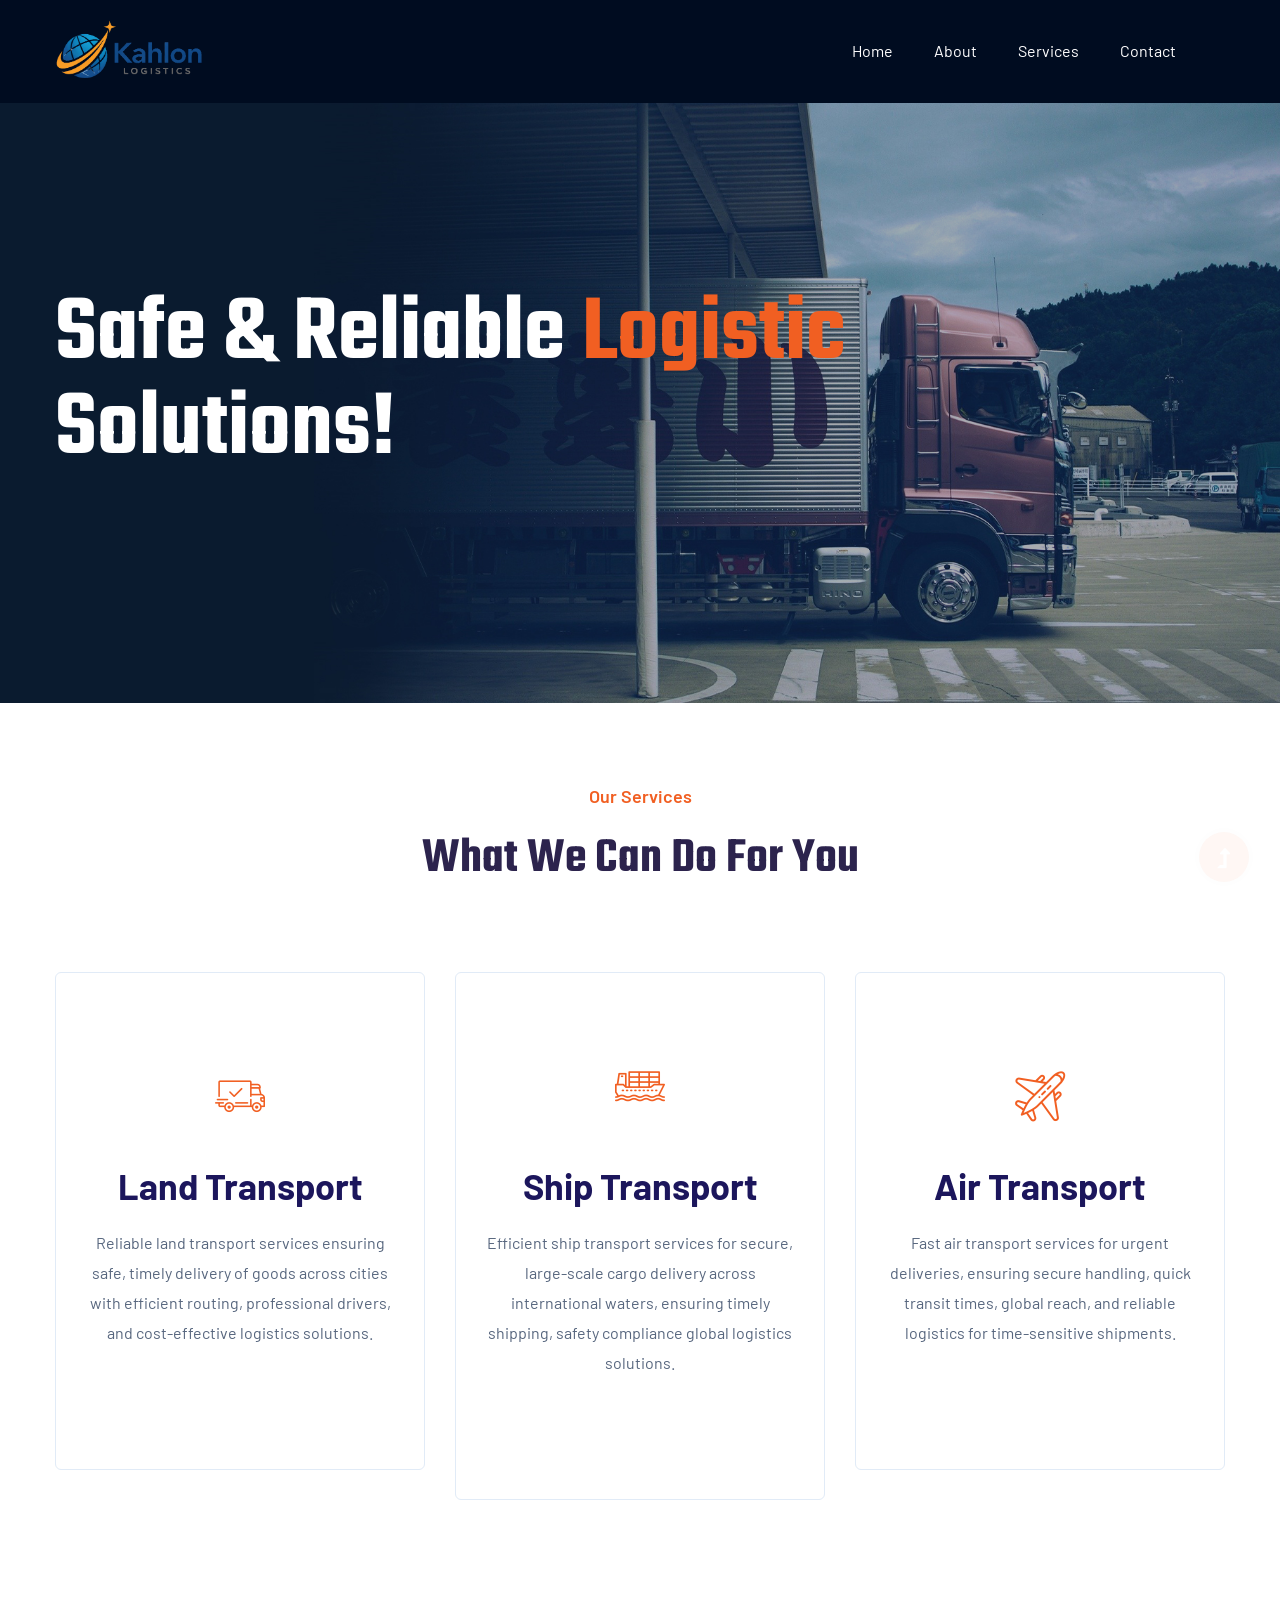
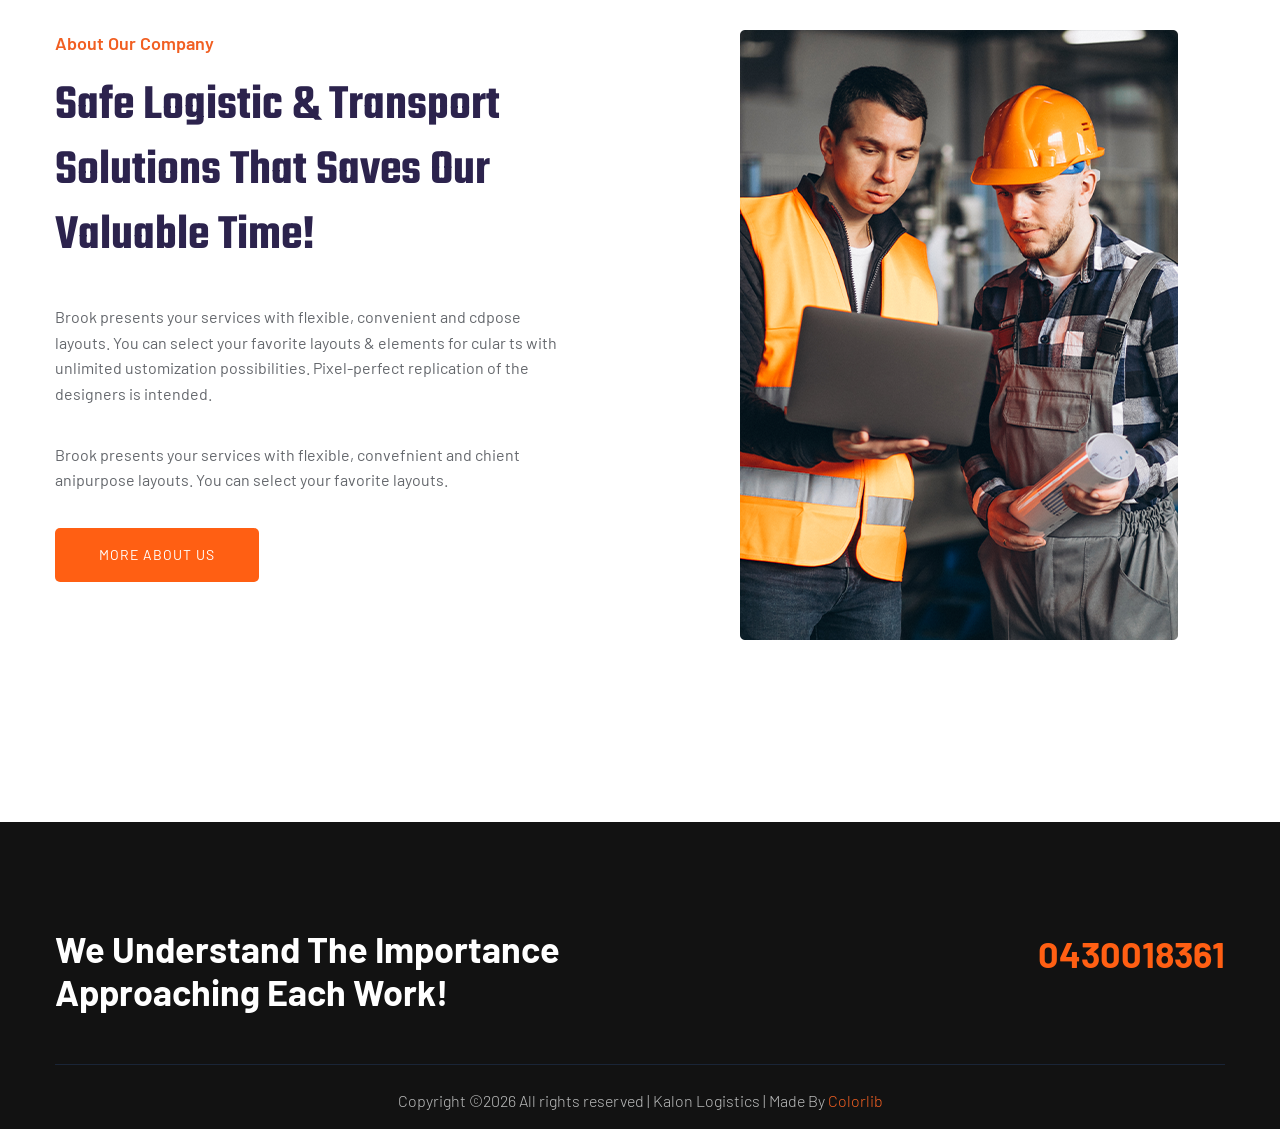
==== commit 56f93b89: "Update index.html" ====
--- a/index.html
+++ b/index.html
@@ -112,40 +112,41 @@
                 </div>
             </div>
             <div class="row">
-                <div class="col-lg-4 col-md-6 col-sm-6">
-                    <div class="single-cat text-center mb-50">
-                        <div class="cat-icon">
-                            <span class="flaticon-shipped"></span>
-                        </div>
-                        <div class="cat-cap">
-                            <h5><a href="services.html">Land Transport</a></h5>
-                            <p>The sea freight service has grown conside rably in recent years. We spend timetting to know your processes to.</p>
-                        </div>
-                    </div>
-                </div>
-                <div class="col-lg-4 col-md-6 col-sm-6">
-                    <div class="single-cat text-center mb-50">
-                        <div class="cat-icon">
-                            <span class="flaticon-ship"></span>
-                        </div>
-                        <div class="cat-cap">
-                            <h5><a href="services.html">Ship Transport</a></h5>
-                            <p>The sea freight service has grown conside rably in recent years. We spend timetting to know your processes to.</p>
-                        </div>
-                    </div>
-                </div>
-                <div class="col-lg-4 col-md-6 col-sm-6">
-                    <div class="single-cat text-center mb-50">
-                        <div class="cat-icon">
-                            <span class="flaticon-plane"></span>
-                        </div>
-                        <div class="cat-cap">
-                            <h5><a href="services.html">Air Transport</a></h5>
-                            <p>The sea freight service has grown conside rably in recent years. We spend timetting to know your processes to.</p>
-                        </div>
-                    </div>
-                </div>
-            </div>
+                    <div class="col-lg-4 col-md-6 col-sm-6">
+                        <div class="single-cat text-center mb-50">
+                            <div class="cat-icon">
+                                <span class="flaticon-shipped"></span>
+                            </div>
+                            <div class="cat-cap">
+                                <h5><a href="services.html">Land Transport</a></h5>
+                                <p>Reliable land transport services ensuring safe, timely delivery of goods across cities with efficient routing, professional drivers, and cost-effective logistics solutions.</p>
+                            </div>
+                        </div>
+                    </div>
+                    <div class="col-lg-4 col-md-6 col-sm-6">
+                        <div class="single-cat text-center mb-50">
+                            <div class="cat-icon">
+                                <span class="flaticon-ship"></span>
+                            </div>
+                            <div class="cat-cap">
+                                <h5><a href="services.html">Ship Transport</a></h5>
+                                <p>Efficient ship transport services for secure, large-scale cargo delivery across international waters, ensuring timely shipping, safety compliance global logistics solutions.</p>
+                            </div>
+                        </div>
+                    </div>
+                    <div class="col-lg-4 col-md-6 col-sm-6">
+                        <div class="single-cat text-center mb-50">
+                            <div class="cat-icon">
+                                <span class="flaticon-plane"></span>
+                            </div>
+                            <div class="cat-cap">
+                                <h5><a href="services.html">Air Transport</a></h5>
+                                <p>Fast air transport services for urgent deliveries, ensuring secure handling, quick transit times, global reach, and reliable logistics for time-sensitive shipments.</p>
+                            </div>
+                        </div>
+                    </div>
+                    
+                </div>
         </div>
     </div>
     <!-- Categories Area End -->
--- a/assets/css/style.css
+++ b/assets/css/style.css
@@ -1 +1 @@
-@import url("https://fonts.googleapis.com/css?family=Barlow:300,400,500,600,700,800|Teko:300,400,500,600,700&display=swap");.white-bg{background:#ffffff}.gray-bg{background:#f5f5f5}.gray-bg{background:#f7f7fd}.white-bg{background:#fff}.black-bg{background:#16161a}.theme-bg{background:#f15f22}.brand-bg{background:#f1f4fa}.testimonial-bg{background:#f9fafc}.white-color{color:#fff}.black-color{color:#16161a}.theme-color{color:#f15f22}.boxed-btn{background:#fff;color:#f15f22 !important;display:inline-block;padding:18px 44px;font-family:"Teko",sans-serif;font-size:14px;font-weight:400;border:0;border:1px solid #f15f22;letter-spacing:3px;text-align:center;color:#f15f22;text-transform:uppercase;cursor:pointer}.boxed-btn:hover{background:#f15f22;color:#fff !important;border:1px solid #f15f22}.boxed-btn:focus{outline:none}.boxed-btn.large-width{width:220px}[data-overlay]{position:relative;background-size:cover;background-repeat:no-repeat;background-position:center center}[data-overlay]::before{position:absolute;left:0;top:0;right:0;bottom:0;content:""}[data-opacity="1"]::before{opacity:0.1}[data-opacity="2"]::before{opacity:0.2}[data-opacity="3"]::before{opacity:0.3}[data-opacity="4"]::before{opacity:0.4}[data-opacity="5"]::before{opacity:0.5}[data-opacity="6"]::before{opacity:0.6}[data-opacity="7"]::before{opacity:0.7}[data-opacity="8"]::before{opacity:0.8}[data-opacity="9"]::before{opacity:0.9}body{font-family:"Barlow",sans-serif;font-weight:normal;font-style:normal}h1,h2,h3,h4,h5,h6{font-family:"Teko",sans-serif;color:#2c234d;margin-top:0px;font-style:normal;font-weight:500;text-transform:normal}p{font-family:"Barlow",sans-serif;color:#10285d;font-size:16px;line-height:30px;margin-bottom:15px;font-weight:normal}.bg-img-1{background-image:url(../img/slider/slider-img-1.jpg)}.bg-img-2{background-image:url(../img/background-img/bg-img-2.jpg)}.cta-bg-1{background-image:url(../img/background-img/bg-img-3.jpg)}.img{max-width:100%;-webkit-transition:all .3s ease-out 0s;-moz-transition:all .3s ease-out 0s;-ms-transition:all .3s ease-out 0s;-o-transition:all .3s ease-out 0s;transition:all .3s ease-out 0s}.f-left{float:left}.f-right{float:right}.fix{overflow:hidden}.clear{clear:both}a,.button{-webkit-transition:all .3s ease-out 0s;-moz-transition:all .3s ease-out 0s;-ms-transition:all .3s ease-out 0s;-o-transition:all .3s ease-out 0s;transition:all .3s ease-out 0s}a:focus,.button:focus{text-decoration:none;outline:none}a{color:#635c5c}a:hover{color:#fff}a:focus,a:hover,.portfolio-cat a:hover,.footer -menu li a:hover{text-decoration:none}a,button{color:#fff;outline:medium none}button:focus,input:focus,input:focus,textarea,textarea:focus{outline:0}.uppercase{text-transform:uppercase}input:focus::-moz-placeholder{opacity:0;-webkit-transition:.4s;-o-transition:.4s;transition:.4s}.capitalize{text-transform:capitalize}h1 a,h2 a,h3 a,h4 a,h5 a,h6 a{color:inherit}ul{margin:0px;padding:0px}li{list-style:none}hr{border-bottom:1px solid #eceff8;border-top:0 none;margin:30px 0;padding:0}.theme-overlay{position:relative}.theme-overlay::before{background:#1696e7 none repeat scroll 0 0;content:"";height:100%;left:0;opacity:0.6;position:absolute;top:0;width:100%}.overlay{position:relative;z-index:0}.overlay::before{position:absolute;content:"";top:0;left:0;width:100%;height:100%;z-index:-1}.overlay2{position:relative;z-index:0}.overlay2::before{position:absolute;content:"";background-color:#2E2200;top:0;left:0;width:100%;height:100%;z-index:-1;opacity:0.5}.section-padding{padding-top:120px;padding-bottom:120px}.separator{border-top:1px solid #f2f2f2}.mb-90{margin-bottom:90px}@media (max-width: 767px){.mb-90{margin-bottom:30px}}@media (min-width: 768px) and (max-width: 991px){.mb-90{margin-bottom:45px}}.owl-carousel .owl-nav div{background:rgba(255,255,255,0.8) none repeat scroll 0 0;height:40px;left:20px;line-height:40px;font-size:22px;color:#646464;opacity:1;visibility:visible;position:absolute;text-align:center;top:50%;transform:translateY(-50%);transition:all 0.3s ease 0s;width:40px}.owl-carousel .owl-nav div.owl-next{left:auto;right:-30px}.owl-carousel .owl-nav div.owl-next i{position:relative;right:0;top:1px}.owl-carousel .owl-nav div.owl-prev i{position:relative;right:1px;top:0px}.owl-carousel:hover .owl-nav div{opacity:1;visibility:visible}.owl-carousel:hover .owl-nav div:hover{color:#fff;background:#ff3500}.btn{background:#ff5f13;padding:27px 44px;text-transform:uppercase;font-family:"Barlow",sans-serif;color:#fff;cursor:pointer;display:inline-block;font-size:14px;border-radius:5px;-moz-user-select:none;font-weight:400;letter-spacing:1px;line-height:0;margin-bottom:0;margin:10px;cursor:pointer;transition:color 0.4s linear;position:relative;z-index:1;border:0;overflow:hidden;margin:0}.btn::before{content:"";position:absolute;left:0;top:0;width:101%;height:101%;background:#e0581e;z-index:1;border-radius:5px;transition:transform 0.5s;transition-timing-function:ease;transform-origin:0 0;transition-timing-function:cubic-bezier(0.5, 1.6, 0.4, 0.7);transform:scaleX(0);border-radius:0}.btn:hover::before{transform:scaleX(1);color:#fff !important;z-index:-1}.btn.focus,.btn:focus{outline:0;box-shadow:none}.header-btn{padding:25px 35px}.submit-btn{width:100%;background:#ff5f13;padding:19px 44px;color:#fff;cursor:pointer;text-transform:uppercase;font-family:"Barlow",sans-serif;font-size:14px;border-radius:5px;border:0}.hero-btn{padding:30px 38px}hero-btn{padding:30px 38px}@media (max-width: 575px){.btn.btn-black.f-right{float:left;margin-top:20px}}@media only screen and (min-width: 576px) and (max-width: 767px){.btn.btn-black.f-right{float:left;margin-top:20px}}.submit-btn2{background:#ec5b53;width:100%;height:60px;padding:10px 20px;border:0;color:#fff;text-transform:capitalize;cursor:pointer;font-size:16px;border-radius:0px}.border-btn{border:1px solid #e3c6c6;color:#464d65;background:none;border-radius:5px;text-transform:capitalize;padding:25px 57px;-moz-user-select:none;cursor:pointer;display:inline-block;font-size:14px;font-weight:500;letter-spacing:1px;margin-bottom:0;position:relative;transition:color 0.4s linear;position:relative;overflow:hidden;margin:0}@media (max-width: 575px){.border-btn{display:none}}.border-btn::before{border:1px solid transparent;content:"";position:absolute;left:0;top:0;width:101%;height:101%;background:#f15f22;z-index:-1;transition:transform 0.5s;transition-timing-function:ease;transform-origin:0 0;transition-timing-function:cubic-bezier(0.5, 1.6, 0.4, 0.7);transform:scaleY(0);border-radius:0}.border-btn:hover::before{transform:scaleY(1);border:1px solid transparent}.breadcrumb>.active{color:#888}#scrollUp,#back-top{background:#f15f22;height:50px;width:50px;right:31px;bottom:18px;position:fixed;z-index:10;color:#fff;font-size:20px;text-align:center;border-radius:50%;line-height:48px;border:2px solid transparent;box-shadow:0 0 10px 3px rgba(108,98,98,0.2)}@media (max-width: 575px){#scrollUp,#back-top{right:16px}}#scrollUp a i,#back-top a i{display:block;line-height:50px}#scrollUp:hover{color:#fff}.sticky-bar{left:0;margin:auto;position:fixed;top:0;width:100%;-webkit-box-shadow:0 10px 15px rgba(25,25,25,0.1);box-shadow:0 10px 15px rgba(25,25,25,0.1);z-index:9999;-webkit-animation:300ms ease-in-out 0s normal none 1 running fadeInDown;animation:300ms ease-in-out 0s normal none 1 running fadeInDown;-webkit-box-shadow:0 10px 15px rgba(25,25,25,0.1);background:#fff}.mt-5{margin-top:5px}.mt-10{margin-top:10px}.mt-15{margin-top:15px}.mt-20{margin-top:20px}.mt-25{margin-top:25px}.mt-30{margin-top:30px}.mt-35{margin-top:35px}.mt-40{margin-top:40px}.mt-45{margin-top:45px}.mt-50{margin-top:50px}.mt-55{margin-top:55px}.mt-60{margin-top:60px}.mt-65{margin-top:65px}.mt-70{margin-top:70px}.mt-75{margin-top:75px}.mt-80{margin-top:80px}.mt-85{margin-top:85px}.mt-90{margin-top:90px}.mt-95{margin-top:95px}.mt-100{margin-top:100px}.mt-105{margin-top:105px}.mt-110{margin-top:110px}.mt-115{margin-top:115px}.mt-120{margin-top:120px}.mt-125{margin-top:125px}.mt-130{margin-top:130px}.mt-135{margin-top:135px}.mt-140{margin-top:140px}.mt-145{margin-top:145px}.mt-150{margin-top:150px}.mt-155{margin-top:155px}.mt-160{margin-top:160px}.mt-165{margin-top:165px}.mt-170{margin-top:170px}.mt-175{margin-top:175px}.mt-180{margin-top:180px}.mt-185{margin-top:185px}.mt-190{margin-top:190px}.mt-195{margin-top:195px}.mt-200{margin-top:200px}.mb-5{margin-bottom:5px}.mb-10{margin-bottom:10px}.mb-15{margin-bottom:15px}.mb-20{margin-bottom:20px}.mb-25{margin-bottom:25px}.mb-30{margin-bottom:30px}.mb-35{margin-bottom:35px}.mb-40{margin-bottom:40px}.mb-45{margin-bottom:45px}.mb-50{margin-bottom:50px}.mb-55{margin-bottom:55px}.mb-60{margin-bottom:60px}.mb-65{margin-bottom:65px}.mb-70{margin-bottom:70px}.mb-75{margin-bottom:75px}.mb-80{margin-bottom:80px}.mb-85{margin-bottom:85px}.mb-90{margin-bottom:90px}.mb-95{margin-bottom:95px}.mb-100{margin-bottom:100px}.mb-105{margin-bottom:105px}.mb-110{margin-bottom:110px}.mb-115{margin-bottom:115px}.mb-120{margin-bottom:120px}.mb-125{margin-bottom:125px}.mb-130{margin-bottom:130px}.mb-135{margin-bottom:135px}.mb-140{margin-bottom:140px}.mb-145{margin-bottom:145px}.mb-150{margin-bottom:150px}.mb-155{margin-bottom:155px}.mb-160{margin-bottom:160px}.mb-165{margin-bottom:165px}.mb-170{margin-bottom:170px}.mb-175{margin-bottom:175px}.mb-180{margin-bottom:180px}.mb-185{margin-bottom:185px}.mb-190{margin-bottom:190px}.mb-195{margin-bottom:195px}.mb-200{margin-bottom:200px}.ml-5{margin-left:5px}.ml-10{margin-left:10px}.ml-15{margin-left:15px}.ml-20{margin-left:20px}.ml-25{margin-left:25px}.ml-30{margin-left:30px}.ml-35{margin-left:35px}.ml-40{margin-left:40px}.ml-45{margin-left:45px}.ml-50{margin-left:50px}.ml-55{margin-left:55px}.ml-60{margin-left:60px}.ml-65{margin-left:65px}.ml-70{margin-left:70px}.ml-75{margin-left:75px}.ml-80{margin-left:80px}.ml-85{margin-left:85px}.ml-90{margin-left:90px}.ml-95{margin-left:95px}.ml-100{margin-left:100px}.ml-105{margin-left:105px}.ml-110{margin-left:110px}.ml-115{margin-left:115px}.ml-120{margin-left:120px}.ml-125{margin-left:125px}.ml-130{margin-left:130px}.ml-135{margin-left:135px}.ml-140{margin-left:140px}.ml-145{margin-left:145px}.ml-150{margin-left:150px}.ml-155{margin-left:155px}.ml-160{margin-left:160px}.ml-165{margin-left:165px}.ml-170{margin-left:170px}.ml-175{margin-left:175px}.ml-180{margin-left:180px}.ml-185{margin-left:185px}.ml-190{margin-left:190px}.ml-195{margin-left:195px}.ml-200{margin-left:200px}.mr-5{margin-right:5px}.mr-10{margin-right:10px}.mr-15{margin-right:15px}.mr-20{margin-right:20px}.mr-25{margin-right:25px}.mr-30{margin-right:30px}.mr-35{margin-right:35px}.mr-40{margin-right:40px}.mr-45{margin-right:45px}.mr-50{margin-right:50px}.mr-55{margin-right:55px}.mr-60{margin-right:60px}.mr-65{margin-right:65px}.mr-70{margin-right:70px}.mr-75{margin-right:75px}.mr-80{margin-right:80px}.mr-85{margin-right:85px}.mr-90{margin-right:90px}.mr-95{margin-right:95px}.mr-100{margin-right:100px}.mr-105{margin-right:105px}.mr-110{margin-right:110px}.mr-115{margin-right:115px}.mr-120{margin-right:120px}.mr-125{margin-right:125px}.mr-130{margin-right:130px}.mr-135{margin-right:135px}.mr-140{margin-right:140px}.mr-145{margin-right:145px}.mr-150{margin-right:150px}.mr-155{margin-right:155px}.mr-160{margin-right:160px}.mr-165{margin-right:165px}.mr-170{margin-right:170px}.mr-175{margin-right:175px}.mr-180{margin-right:180px}.mr-185{margin-right:185px}.mr-190{margin-right:190px}.mr-195{margin-right:195px}.mr-200{margin-right:200px}.pt-5{padding-top:5px}.pt-10{padding-top:10px}.pt-15{padding-top:15px}.pt-20{padding-top:20px}.pt-25{padding-top:25px}.pt-30{padding-top:30px}.pt-35{padding-top:35px}.pt-40{padding-top:40px}.pt-45{padding-top:45px}.pt-50{padding-top:50px}.pt-55{padding-top:55px}.pt-60{padding-top:60px}.pt-65{padding-top:65px}.pt-70{padding-top:70px}.pt-75{padding-top:75px}.pt-80{padding-top:80px}.pt-85{padding-top:85px}.pt-90{padding-top:90px}.pt-95{padding-top:95px}.pt-100{padding-top:100px}.pt-105{padding-top:105px}.pt-110{padding-top:110px}.pt-115{padding-top:115px}.pt-120{padding-top:120px}.pt-125{padding-top:125px}.pt-130{padding-top:130px}.pt-135{padding-top:135px}.pt-140{padding-top:140px}.pt-145{padding-top:145px}.pt-150{padding-top:150px}.pt-155{padding-top:155px}.pt-160{padding-top:160px}.pt-165{padding-top:165px}.pt-170{padding-top:170px}.pt-175{padding-top:175px}.pt-180{padding-top:180px}.pt-185{padding-top:185px}.pt-190{padding-top:190px}.pt-195{padding-top:195px}.pt-200{padding-top:200px}.pt-260{padding-top:260px}.pb-5{padding-bottom:5px}.pb-10{padding-bottom:10px}.pb-15{padding-bottom:15px}.pb-20{padding-bottom:20px}.pb-25{padding-bottom:25px}.pb-30{padding-bottom:30px}.pb-35{padding-bottom:35px}.pb-40{padding-bottom:40px}.pb-45{padding-bottom:45px}.pb-50{padding-bottom:50px}.pb-55{padding-bottom:55px}.pb-60{padding-bottom:60px}.pb-65{padding-bottom:65px}.pb-70{padding-bottom:70px}.pb-75{padding-bottom:75px}.pb-80{padding-bottom:80px}.pb-85{padding-bottom:85px}.pb-90{padding-bottom:90px}.pb-95{padding-bottom:95px}.pb-100{padding-bottom:100px}.pb-105{padding-bottom:105px}.pb-110{padding-bottom:110px}.pb-115{padding-bottom:115px}.pb-120{padding-bottom:120px}.pb-125{padding-bottom:125px}.pb-130{padding-bottom:130px}.pb-135{padding-bottom:135px}.pb-140{padding-bottom:140px}.pb-145{padding-bottom:145px}.pb-150{padding-bottom:150px}.pb-155{padding-bottom:155px}.pb-160{padding-bottom:160px}.pb-165{padding-bottom:165px}.pb-170{padding-bottom:170px}.pb-175{padding-bottom:175px}.pb-180{padding-bottom:180px}.pb-185{padding-bottom:185px}.pb-190{padding-bottom:190px}.pb-195{padding-bottom:195px}.pb-200{padding-bottom:200px}.pl-5{padding-left:5px}.pl-10{padding-left:10px}.pl-15{padding-left:15px}.pl-20{padding-left:20px}.pl-25{padding-left:25px}.pl-30{padding-left:30px}.pl-35{padding-left:35px}.pl-40{padding-left:40px}.pl-45{padding-left:45px}.pl-50{padding-left:50px}.pl-55{padding-left:55px}.pl-60{padding-left:60px}.pl-65{padding-left:65px}.pl-70{padding-left:70px}.pl-75{padding-left:75px}.pl-80{padding-left:80px}.pl-85{padding-left:85px}.pl-90{padding-left:90px}.pl-95{padding-left:95px}.pl-100{padding-left:100px}.pl-105{padding-left:105px}.pl-110{padding-left:110px}.pl-115{padding-left:115px}.pl-120{padding-left:120px}.pl-125{padding-left:125px}.pl-130{padding-left:130px}.pl-135{padding-left:135px}.pl-140{padding-left:140px}.pl-145{padding-left:145px}.pl-150{padding-left:150px}.pl-155{padding-left:155px}.pl-160{padding-left:160px}.pl-165{padding-left:165px}.pl-170{padding-left:170px}.pl-175{padding-left:175px}.pl-180{padding-left:180px}.pl-185{padding-left:185px}.pl-190{padding-left:190px}.pl-195{padding-left:195px}.pl-200{padding-left:200px}.pr-5{padding-right:5px}.pr-10{padding-right:10px}.pr-15{padding-right:15px}.pr-20{padding-right:20px}.pr-25{padding-right:25px}.pr-30{padding-right:30px}.pr-35{padding-right:35px}.pr-40{padding-right:40px}.pr-45{padding-right:45px}.pr-50{padding-right:50px}.pr-55{padding-right:55px}.pr-60{padding-right:60px}.pr-65{padding-right:65px}.pr-70{padding-right:70px}.pr-75{padding-right:75px}.pr-80{padding-right:80px}.pr-85{padding-right:85px}.pr-90{padding-right:90px}.pr-95{padding-right:95px}.pr-100{padding-right:100px}.pr-105{padding-right:105px}.pr-110{padding-right:110px}.pr-115{padding-right:115px}.pr-120{padding-right:120px}.pr-125{padding-right:125px}.pr-130{padding-right:130px}.pr-135{padding-right:135px}.pr-140{padding-right:140px}.pr-145{padding-right:145px}.pr-150{padding-right:150px}.pr-155{padding-right:155px}.pr-160{padding-right:160px}.pr-165{padding-right:165px}.pr-170{padding-right:170px}.pr-175{padding-right:175px}.pr-180{padding-right:180px}.pr-185{padding-right:185px}.pr-190{padding-right:190px}.pr-195{padding-right:195px}.pr-200{padding-right:200px}.bounce-animate{animation-name:float-bob;animation-duration:2s;animation-iteration-count:infinite;-moz-animation-name:float-bob;-moz-animation-duration:2s;-moz-animation-iteration-count:infinite;-moz-animation-timing-function:linear;-ms-animation-name:float-bob;-ms-animation-duration:2s;-ms-animation-iteration-count:infinite;-ms-animation-timing-function:linear;-o-animation-name:float-bob;-o-animation-duration:2s;-o-animation-iteration-count:infinite;-o-animation-timing-function:linear}@-webkit-keyframes float-bob{0%{-webkit-transform:translateY(-20px);transform:translateY(-20px)}50%{-webkit-transform:translateY(-10px);transform:translateY(-10px)}100%{-webkit-transform:translateY(-20px);transform:translateY(-20px)}}.heartbeat{animation:heartbeat 1s infinite alternate}@-webkit-keyframes heartbeat{to{-webkit-transform:scale(1.03);transform:scale(1.03)}}.rotateme{-webkit-animation-name:rotateme;animation-name:rotateme;-webkit-animation-duration:30s;animation-duration:30s;-webkit-animation-iteration-count:infinite;animation-iteration-count:infinite;-webkit-animation-timing-function:linear;animation-timing-function:linear}@keyframes rotateme{from{-webkit-transform:rotate(0deg);transform:rotate(0deg)}to{-webkit-transform:rotate(360deg);transform:rotate(360deg)}}@-webkit-keyframes rotateme{from{-webkit-transform:rotate(0deg)}to{-webkit-transform:rotate(360deg)}}.preloader{background-color:#f7f7f7;width:100%;height:100%;position:fixed;top:0;left:0;right:0;bottom:0;z-index:999999;-webkit-transition:.6s;-o-transition:.6s;transition:.6s;margin:0 auto}.preloader .preloader-circle{width:100px;height:100px;position:relative;border-style:solid;border-width:1px;border-top-color:#f15f22;border-bottom-color:transparent;border-left-color:transparent;border-right-color:transparent;z-index:10;border-radius:50%;-webkit-box-shadow:0 1px 5px 0 rgba(35,181,185,0.15);box-shadow:0 1px 5px 0 rgba(35,181,185,0.15);background-color:#fff;-webkit-animation:zoom 2000ms infinite ease;animation:zoom 2000ms infinite ease;-webkit-transition:.6s;-o-transition:.6s;transition:.6s}.preloader .preloader-circle2{border-top-color:#0078ff}.preloader .preloader-img{position:absolute;top:50%;z-index:200;left:0;right:0;margin:0 auto;text-align:center;display:inline-block;-webkit-transform:translateY(-50%);-ms-transform:translateY(-50%);transform:translateY(-50%);padding-top:6px;-webkit-transition:.6s;-o-transition:.6s;transition:.6s}.preloader .preloader-img img{max-width:55px}.preloader .pere-text strong{font-weight:800;color:#dca73a;text-transform:uppercase}@-webkit-keyframes zoom{0%{-webkit-transform:rotate(0deg);transform:rotate(0deg);-webkit-transition:.6s;-o-transition:.6s;transition:.6s}100%{-webkit-transform:rotate(360deg);transform:rotate(360deg);-webkit-transition:.6s;-o-transition:.6s;transition:.6s}}@keyframes zoom{0%{-webkit-transform:rotate(0deg);transform:rotate(0deg);-webkit-transition:.6s;-o-transition:.6s;transition:.6s}100%{-webkit-transform:rotate(360deg);transform:rotate(360deg);-webkit-transition:.6s;-o-transition:.6s;transition:.6s}}.section-padding2{padding-top:200px;padding-bottom:200px}@media only screen and (min-width: 1200px) and (max-width: 1600px){.section-padding2{padding-top:200px;padding-bottom:200px}}@media only screen and (min-width: 992px) and (max-width: 1199px){.section-padding2{padding-top:200px;padding-bottom:200px}}@media only screen and (min-width: 768px) and (max-width: 991px){.section-padding2{padding-top:100px;padding-bottom:100px}}@media only screen and (min-width: 576px) and (max-width: 767px){.section-padding2{padding-top:70px;padding-bottom:70px}}@media (max-width: 575px){.section-padding2{padding-top:70px;padding-bottom:70px}}.pb-bottom{padding-bottom:200px}@media only screen and (min-width: 992px) and (max-width: 1199px){.pb-bottom{padding-bottom:200px}}@media only screen and (min-width: 768px) and (max-width: 991px){.pb-bottom{padding-bottom:50px}}@media only screen and (min-width: 576px) and (max-width: 767px){.pb-bottom{padding-bottom:10px}}@media (max-width: 575px){.pb-bottom{padding-bottom:10px}}.pb-top{padding-top:200px}@media only screen and (min-width: 768px) and (max-width: 991px){.pb-top{padding-top:70px}}@media only screen and (min-width: 576px) and (max-width: 767px){.pb-top{padding-top:70px}}@media (max-width: 575px){.pb-top{padding-top:70px}}.testimonial-padding{padding-top:190px;padding-bottom:170px}@media only screen and (min-width: 992px) and (max-width: 1199px){.testimonial-padding{padding-top:190px;padding-bottom:170px}}@media only screen and (min-width: 768px) and (max-width: 991px){.testimonial-padding{padding-top:70px;padding-bottom:60px}}@media only screen and (min-width: 576px) and (max-width: 767px){.testimonial-padding{padding-top:60px;padding-bottom:40px}}@media (max-width: 575px){.testimonial-padding{padding-top:60px;padding-bottom:40px}}.w-padding2{padding-top:130px;padding-bottom:125px}@media only screen and (min-width: 992px) and (max-width: 1199px){.w-padding2{padding-top:130px;padding-bottom:125px}}@media only screen and (min-width: 768px) and (max-width: 991px){.w-padding2{padding-top:100px;padding-bottom:100px}}@media only screen and (min-width: 576px) and (max-width: 767px){.w-padding2{padding-top:70px;padding-bottom:70px}}@media (max-width: 575px){.w-padding2{padding-top:70px;padding-bottom:70px}}.section-padding30{padding-top:195px;padding-bottom:170px}@media only screen and (min-width: 1200px) and (max-width: 1600px){.section-padding30{padding-top:195px;padding-bottom:170px}}@media only screen and (min-width: 992px) and (max-width: 1199px){.section-padding30{padding-top:150px;padding-bottom:110px}}@media only screen and (min-width: 768px) and (max-width: 991px){.section-padding30{padding-top:100px;padding-bottom:70px}}@media only screen and (min-width: 576px) and (max-width: 767px){.section-padding30{padding-top:65px;padding-bottom:30px}}@media (max-width: 575px){.section-padding30{padding-top:65px;padding-bottom:30px}}.padding-bottom{padding-bottom:190px}@media only screen and (min-width: 992px) and (max-width: 1199px){.padding-bottom{padding-bottom:100px}}@media only screen and (min-width: 768px) and (max-width: 991px){.padding-bottom{padding-bottom:70px}}@media only screen and (min-width: 576px) and (max-width: 767px){.padding-bottom{padding-bottom:70px}}@media (max-width: 575px){.padding-bottom{padding-bottom:70px}}.services-padding{padding-top:145px;padding-bottom:170px}@media only screen and (min-width: 992px) and (max-width: 1199px){.services-padding{padding-top:145px;padding-bottom:170px}}@media only screen and (min-width: 768px) and (max-width: 991px){.services-padding{padding-top:100px;padding-bottom:70px}}@media only screen and (min-width: 576px) and (max-width: 767px){.services-padding{padding-top:65px;padding-bottom:70px}}@media (max-width: 575px){.services-padding{padding-top:65px;padding-bottom:70px}}.section-paddingt30{padding-top:195px;padding-bottom:90px}@media only screen and (min-width: 992px) and (max-width: 1199px){.section-paddingt30{padding-top:150px;padding-bottom:90px}}@media only screen and (min-width: 768px) and (max-width: 991px){.section-paddingt30{padding-top:100px;padding-bottom:40px}}@media only screen and (min-width: 576px) and (max-width: 767px){.section-paddingt30{padding-top:65px;padding-bottom:10px}}@media (max-width: 575px){.section-paddingt30{padding-top:65px;padding-bottom:10px}}.section-padding3{padding-top:150px;padding-bottom:0}@media only screen and (min-width: 992px) and (max-width: 1199px){.section-padding3{padding-top:150px;padding-bottom:0}}@media only screen and (min-width: 768px) and (max-width: 991px){.section-padding3{padding-top:60px;padding-bottom:0}}@media only screen and (min-width: 576px) and (max-width: 767px){.section-padding3{padding-top:60px;padding-bottom:0}}@media (max-width: 575px){.section-padding3{padding-top:60px;padding-bottom:0}}.footer-padding{padding-top:105px;}@media only screen and (min-width: 992px) and (max-width: 1199px){.footer-padding{padding-top:105px;}}@media only screen and (min-width: 768px) and (max-width: 991px){.footer-padding{padding-top:100px;}}@media only screen and (min-width: 576px) and (max-width: 767px){.footer-padding{padding-top:80px;padding-bottom:0px}}@media (max-width: 575px){.footer-padding{padding-top:80px;padding-bottom:0px}}@media (max-width: 575px){.section-tittle{margin-bottom:50px}}@media only screen and (min-width: 576px) and (max-width: 767px){.section-tittle{margin-bottom:50px}}.section-tittle span{font-size:18px;display:block;color:#f15f22;font-weight:600;text-transform:capitalize;margin-bottom:17px}.section-tittle h2{font-size:50px;display:block;font-weight:600;text-transform:capitalize;line-height:1.3}@media only screen and (min-width: 992px) and (max-width: 1199px){.section-tittle h2{font-size:42px}}@media only screen and (min-width: 576px) and (max-width: 767px){.section-tittle h2{font-size:31px}}@media (max-width: 575px){.section-tittle h2{font-size:30px;line-height:1.6}}.section-tittle p{color:#717b9b}.section-tittle2 h2{color:#fff}.section-tittle2 p{color:#fff}.section-bg{background-size:cover;background-repeat:no-repeat;background-position:center center}.white-bg{background:#ffffff}.gray-bg{background:#f5f5f5}.gray-bg{background:#f7f7fd}.white-bg{background:#fff}.black-bg{background:#16161a}.theme-bg{background:#f15f22}.brand-bg{background:#f1f4fa}.testimonial-bg{background:#f9fafc}.white-color{color:#fff}.black-color{color:#16161a}.theme-color{color:#f15f22}@media only screen and (min-width: 768px) and (max-width: 991px){.header-area .header-bottom{padding:15px 0px}}@media only screen and (min-width: 576px) and (max-width: 767px){.header-area .header-bottom{padding:15px 0px}}@media (max-width: 575px){.header-area .header-bottom{padding:15px 0px}}.header-area{background:#000c20}@media only screen and (min-width: 768px) and (max-width: 991px){.header-area{box-shadow:0 10px 15px rgba(25,25,25,0.1)}}@media only screen and (min-width: 576px) and (max-width: 767px){.header-area{box-shadow:0 10px 15px rgba(25,25,25,0.1)}}@media (max-width: 575px){.header-area{box-shadow:0 10px 15px rgba(25,25,25,0.1)}}.header-area .header-top{border-bottom:1px solid #2d2d2d;padding:9px 0px}.header-area .header-top .header-info-left ul li{color:#7b8693;display:inline-block;margin-right:70px;font-size:14px}.header-area .header-top .header-info-left ul li:last-child{margin-right:0px}.header-area .header-top .header-info-left ul li i{margin-right:8px}.header-area .header-top .header-info-right .header-social li{display:inline-block}.header-area .header-top .header-info-right .header-social li a{color:#7b8693;font-size:14px;padding-left:25px}.header-area .header-top .header-info-right .header-social li a:hover{color:#f15f22}.main-header{position:relative;z-index:3}@media only screen and (min-width: 1200px) and (max-width: 1600px){.main-header .main-menu{margin-right:30px}}.main-header .main-menu ul li{display:inline-block;position:relative;z-index:1}.main-header .main-menu ul li a{color:#fff;font-weight:400;padding:39px 19px;display:block;font-size:16px;-webkit-transition:all .3s ease-out 0s;-moz-transition:all .3s ease-out 0s;-ms-transition:all .3s ease-out 0s;-o-transition:all .3s ease-out 0s;transition:all .3s ease-out 0s;text-transform:capitalize}@media only screen and (min-width: 992px) and (max-width: 1199px){.main-header .main-menu ul li a{padding:39px 14px}}.main-header .main-menu ul li:hover>a{color:#f15f22}.main-header .main-menu ul ul.submenu{position:absolute;width:170px;background:rgba(0,12,32,0.8);left:0;top:90%;visibility:hidden;opacity:0;box-shadow:0 0 10px 3px rgba(0,0,0,0.05);padding:17px 0;border-top:5px solid #f15f22;-webkit-transition:all .3s ease-out 0s;-moz-transition:all .3s ease-out 0s;-ms-transition:all .3s ease-out 0s;-o-transition:all .3s ease-out 0s;transition:all .3s ease-out 0s}.main-header .main-menu ul ul.submenu>li{margin-left:7px;display:block}.main-header .main-menu ul ul.submenu>li>a{padding:6px 10px !important;font-size:16px;color:#fdfdfd}.main-header .main-menu ul ul.submenu>li>a:hover{color:#f15f22;background:none;padding-left:13px !important}.main-header ul>li:hover>ul.submenu{visibility:visible;opacity:1;top:100%}.header-transparent{position:absolute;top:0;right:0;left:0;z-index:9}.header-area .header-top .header-info-right .header-social a i{-webkit-transition:all .4s ease-out 0s;-moz-transition:all .4s ease-out 0s;-ms-transition:all .4s ease-out 0s;-o-transition:all .4s ease-out 0s;transition:all .4s ease-out 0s;transform:rotateY(0deg);-webkit-transform:rotateY(0deg);-moz-transform:rotateY(0deg);-ms-transform:rotateY(0deg);-o-transform:rotateY(0deg)}.header-area .header-top .header-info-right .header-social a:hover i{transform:rotateY(180deg);-webkit-transform:rotateY(180deg);-moz-transform:rotateY(180deg);-ms-transform:rotateY(180deg);-o-transform:rotateY(180deg)}.header-sticky.sticky-bar{background:#000}.header-sticky.sticky-bar.sticky .main-menu ul li a{padding:20px 20px !important}@media only screen and (min-width: 768px) and (max-width: 991px){.header-sticky.sticky-bar.sticky{padding:15px 0px}}@media only screen and (min-width: 576px) and (max-width: 767px){.header-sticky.sticky-bar.sticky{padding:15px 0px}}@media (max-width: 575px){.header-sticky.sticky-bar.sticky{padding:15px 0px}}.mobile_menu{position:absolute;right:0px;width:100%;z-index:99}.mobile_menu .slicknav_menu{background:transparent;margin-top:0px !important}.mobile_menu .slicknav_menu .slicknav_btn{top:-34px}.mobile_menu .slicknav_menu .slicknav_btn .slicknav_icon-bar{background-color:#f15f22 !important}.mobile_menu .slicknav_menu .slicknav_nav{margin-top:9px !important;box-shadow:0 0 10px 3px rgba(141,140,140,0.5)}.mobile_menu .slicknav_menu .slicknav_nav a:hover{background:transparent;color:#f15f22}.mobile_menu .slicknav_menu .slicknav_nav a{font-size:15px;padding:7px 10px}.mobile_menu .slicknav_menu .slicknav_nav .slicknav_item a{padding:0 !important}.slider-height{background-image:url(../img/hero/h1_hero.jpg);min-height:600px;background-repeat:no-repeat;background-position:center center;background-size:cover}@media only screen and (min-width: 992px) and (max-width: 1199px){.slider-height{min-height:700px}}@media only screen and (min-width: 768px) and (max-width: 991px){.slider-height{min-height:500px}}@media only screen and (min-width: 576px) and (max-width: 767px){.slider-height{min-height:500px}}@media (max-width: 575px){.slider-height{min-height:500px}}.slider-height2{background-image:url(../img/hero/hero2.jpg);min-height:460px;background-repeat:no-repeat;background-size:cover}@media only screen and (min-width: 768px) and (max-width: 991px){.slider-height2{min-height:350px}}@media only screen and (min-width: 576px) and (max-width: 767px){.slider-height2{min-height:260px}}@media (max-width: 575px){.slider-height2{min-height:260px}}@media only screen and (min-width: 576px) and (max-width: 767px){.slider-area .hero__caption{padding-top:50px}}@media (max-width: 575px){.slider-area .hero__caption{padding-top:50px}}.slider-area .hero__caption h1{font-size:95px;font-weight:600;margin-bottom:14px;color:#fff;line-height:95px;text-transform:capitalize;margin-bottom:40px}@media only screen and (min-width: 992px) and (max-width: 1199px){.slider-area .hero__caption h1{font-size:60px;line-height:1.2}}@media only screen and (min-width: 768px) and (max-width: 991px){.slider-area .hero__caption h1{font-size:50px;line-height:1.2}}@media only screen and (min-width: 576px) and (max-width: 767px){.slider-area .hero__caption h1{font-size:35px;line-height:1.2}}@media (max-width: 575px){.slider-area .hero__caption h1{font-size:32px;line-height:1.2}}.slider-area .hero__caption h1 span{color:#f15f22}.slider-area form.search-box{display:flex;flex-wrap:wrap;border-radius:50px;margin-bottom:15px}.slider-area form.search-box .input-form{width:53%;position:relative;overflow:hidden}@media only screen and (min-width: 576px) and (max-width: 767px){.slider-area form.search-box .input-form{width:66%}}@media (max-width: 575px){.slider-area form.search-box .input-form{width:100%}}.slider-area form.search-box .input-form input{height:60px;width:100%;color:#777777;font-size:18px;font-weight:400;padding:9px 33px 9px 32px;border:none;border-top-left-radius:5px;border-bottom-left-radius:5px}@media (max-width: 575px){.slider-area form.search-box .input-form input{margin-bottom:20px;border-top-left-radius:0px;border-bottom-left-radius:0px}}@media only screen and (min-width: 576px) and (max-width: 767px){.slider-area form.search-box .input-form input{padding:9px 33px 9px 25px}}.slider-area form.search-box .input-form input::placeholder{color:#616875}@media (max-width: 575px){.slider-area form.search-box .input-form input::placeholder{font-size:13px}}.slider-area form.search-box .search-form{width:22%;overflow:hidden}@media only screen and (min-width: 576px) and (max-width: 767px){.slider-area form.search-box .search-form{width:34%}}@media (max-width: 575px){.slider-area form.search-box .search-form{width:100%}}.slider-area form.search-box .search-form a{width:100%;height:60px;background:#ff5f13;font-size:20px;line-height:1;text-align:center;color:#fff;display:block;padding:15px;border-radius:0px;text-transform:uppercase;font-family:"Barlow",sans-serif;line-height:1.2;line-height:29px;font-size:14px;font-weight:700;letter-spacing:0.03em;border-top-right-radius:5px;border-bottom-right-radius:5px}@media (max-width: 575px){.slider-area form.search-box .search-form a{border-top-right-radius:0px;border-bottom-right-radius:0px}}.slider-area .hero-pera p{color:#fff;margin-bottom:42px;font-size:14px;font-style:italic;text-transform:uppercase}.hero-overly{position:relative;z-index:1}.hero-overly::before{position:absolute;content:"";background-color:rgba(1,10,28,0.6);width:100%;height:100%;left:0;top:0;bottom:0;right:0;z-index:-1;background-repeat:no-repeat}.slider-area .hero-cap h2{color:#fff;font-size:95px;font-weight:600;text-transform:capitalize;line-height:1}@media only screen and (min-width: 576px) and (max-width: 767px){.slider-area .hero-cap h2{font-size:50px}}@media (max-width: 575px){.slider-area .hero-cap h2{font-size:35px}}.slider-area .hero-cap .breadcrumb{background:none;padding:0;margin:0}.slider-area .hero-cap .breadcrumb a{color:#dcdcdc;font-size:18px;text-transform:capitalize}.slider-area .hero-cap .breadcrumb-item+.breadcrumb-item::before{color:#dcdcdc}.about-low-area .about-caption p{font-size:16px;color:#64676c;line-height:1.6;margin-bottom:35px;padding-right:50px}@media only screen and (min-width: 992px) and (max-width: 1199px){.about-low-area .about-caption p{padding-right:20px}}@media only screen and (min-width: 576px) and (max-width: 767px){.about-low-area .about-caption p{padding-right:0px}}@media (max-width: 575px){.about-low-area .about-caption p{padding-right:0px}}.about-low-area .about-img{position:relative}.about-low-area .about-img .about-font-img{position:absolute;z-index:1;right:47px;top:0px}@media only screen and (min-width: 768px) and (max-width: 991px){.about-low-area .about-img .about-font-img{position:unset}}@media only screen and (min-width: 576px) and (max-width: 767px){.about-low-area .about-img .about-font-img{position:unset}}@media (max-width: 575px){.about-low-area .about-img .about-font-img{position:unset}}@media (max-width: 575px){.about-low-area .about-img .about-font-img img{width:100%}}.about-low-area .about-img .about-back-img{position:absolute;top:-45px;right:0;z-index:0}@media (max-width: 575px){.about-low-area .about-img .about-back-img img{width:90%}}@media (max-width: 575px){.about-caption{margin-bottom:35px}}@media (max-width: 575px){.bg-height.pb-160{padding-bottom:100px}}.our-info-area{background:#f9f9f9}.our-info-area .single-info{display:flex;align-items:center}.our-info-area .single-info .info-icon span{color:#f15f22;font-size:44px;margin-bottom:0;display:block}.our-info-area .single-info .info-caption{padding-left:20px}.our-info-area .single-info .info-caption p{color:#677294;font-size:16px;font-weight:400;margin-bottom:0}.our-info-area .single-info .info-caption span{color:#2c234d;font-size:20px;margin-bottom:0px;display:block;font-weight:600}@media only screen and (min-width: 576px) and (max-width: 767px){.our-info-area .single-info .info-caption span{font-size:16px}}.categories-area .single-cat{border:1px solid #e1ebf7;border-radius:6px;padding:85px 22px;-webkit-transition:all .4s ease-out 0s;-moz-transition:all .4s ease-out 0s;-ms-transition:all .4s ease-out 0s;-o-transition:all .4s ease-out 0s;transition:all .4s ease-out 0s;position:relative;z-index:1}@media (max-width: 575px){.categories-area .single-cat{padding:50px 22px}}.categories-area .single-cat::before{position:absolute;content:"";width:100%;height:0;background:#ff5f13;transition:.6s;bottom:0;left:0;z-index:-1;border-radius:6px}.categories-area .single-cat .cat-icon span{color:#f15f22;font-size:50px;margin-bottom:30px;display:block}.categories-area .single-cat .cat-cap h5>a{font-size:36px;font-weight:700;margin-bottom:21px;display:block;-webkit-transition:all .2s ease-out 0s;-moz-transition:all .2s ease-out 0s;-ms-transition:all .2s ease-out 0s;-o-transition:all .2s ease-out 0s;transition:all .2s ease-out 0s;font-family:"Barlow",sans-serif}@media only screen and (min-width: 576px) and (max-width: 767px){.categories-area .single-cat .cat-cap h5>a{font-size:26px}}@media (max-width: 575px){.categories-area .single-cat .cat-cap h5>a{font-size:26px}}.categories-area .single-cat .cat-cap p{margin-bottom:36px;color:#57667e;font-size:16px;-webkit-transition:all .2s ease-out 0s;-moz-transition:all .2s ease-out 0s;-ms-transition:all .2s ease-out 0s;-o-transition:all .2s ease-out 0s;transition:all .2s ease-out 0s}@media only screen and (min-width: 576px) and (max-width: 767px){.categories-area .single-cat .cat-cap p{font-size:15px}}.categories-area .single-cat .cat-cap a{color:#1c165c;font-size:16px;font-weight:600;-webkit-transition:all .2s ease-out 0s;-moz-transition:all .2s ease-out 0s;-ms-transition:all .2s ease-out 0s;-o-transition:all .2s ease-out 0s;transition:all .2s ease-out 0s}.categories-area .single-cat:hover{border:1px solid transparent}.categories-area .single-cat:hover::before{height:100%}.categories-area .single-cat:hover .cat-icon span{color:#fff}.categories-area .single-cat:hover .cat-cap h5{color:#fff}.categories-area .single-cat:hover .cat-cap p{color:#fff}.categories-area .single-cat:hover .cat-cap a{color:#fff}.contact-form-area .contact-form-wrapper{background:#f5f5f5;padding:80px;border-radius:8px}@media (max-width: 575px){.contact-form-area .contact-form-wrapper{padding:20px}}@media only screen and (min-width: 576px) and (max-width: 767px){.contact-form-area .contact-form-wrapper{padding:30px}}.contact-form-area .contact-form-wrapper form.contact-form input{height:60px;width:100%;color:#777777;font-size:18px;font-weight:400;padding:9px 33px 9px 32px;border-radius:5px;border:1px solid #efebeb;background:#fff;margin-bottom:20px}@media (max-width: 575px){.contact-form-area .contact-form-wrapper form.contact-form input{margin-bottom:20px}}@media only screen and (min-width: 576px) and (max-width: 767px){.contact-form-area .contact-form-wrapper form.contact-form input{padding:9px 33px 9px 25px;margin-bottom:20px}}.contact-form-area .contact-form-wrapper form.contact-form input::placeholder{color:#616875}@media (max-width: 575px){.contact-form-area .contact-form-wrapper form.contact-form input::placeholder{font-size:14px}}.contact-form-area .contact-form-wrapper form.contact-form .nice-select{width:100%;height:60px;background:#fff;padding:11px 19px 11px 31px;line-height:42px;border-radius:5px;border:1px solid #efebeb;background:#fff;color:#a6abb0;font-size:17px;margin-bottom:20px}@media (max-width: 575px){.contact-form-area .contact-form-wrapper form.contact-form .nice-select{margin-bottom:20px;padding-left:25px}}@media only screen and (min-width: 576px) and (max-width: 767px){.contact-form-area .contact-form-wrapper form.contact-form .nice-select{margin-bottom:20px;padding-left:25px}}.contact-form-area .contact-form-wrapper form.contact-form .nice-select .list{width:100%}.contact-form-area .contact-form-wrapper form.contact-form .nice-select.open .list{width:100%;border-radius:0;border:0}.contact-form-area .contact-form-wrapper form.contact-form .nice-select::after{border-bottom:1px solid #a9b6cd;border-right:1px solid #a9b6cd;height:12px;width:12px;margin-top:-7px;right:29px}.contact-form-area .contact-form-wrapper form.contact-form .radio-wrapper{display:flex}.contact-form-area .contact-form-wrapper form.contact-form .radio-wrapper>label{position:relative;bottom:-8px;color:#2c234d;font-weight:700}@media only screen and (min-width: 768px) and (max-width: 991px){.contact-form-area .contact-form-wrapper form.contact-form .radio-wrapper{display:block}}@media only screen and (min-width: 992px) and (max-width: 1199px){.contact-form-area .contact-form-wrapper form.contact-form .radio-wrapper{display:block}}@media only screen and (min-width: 576px) and (max-width: 767px){.contact-form-area .contact-form-wrapper form.contact-form .radio-wrapper{display:block}}@media (max-width: 575px){.contact-form-area .contact-form-wrapper form.contact-form .radio-wrapper{display:block}}.contact-form-area .contact-form-wrapper form.contact-form .radio-wrapper .select-radio .radio{margin:0.5rem;display:inline-block}.contact-form-area .contact-form-wrapper form.contact-form .radio-wrapper .select-radio .radio label{cursor:pointer;margin-left:-2px;font-size:14px;color:#677294}@media only screen and (min-width: 992px) and (max-width: 1199px){.contact-form-area .contact-form-wrapper form.contact-form .radio-wrapper .select-radio .radio label{font-size:15px}}.contact-form-area .contact-form-wrapper form.contact-form .radio-wrapper .select-radio .radio input[type="radio"]{position:absolute;opacity:0;cursor:pointer}.contact-form-area .contact-form-wrapper form.contact-form .radio-wrapper .select-radio .radio input[type="radio"]+.radio-label:before{content:'';background:#f4f4f4;border-radius:100%;border:1px solid #b4b4b4;display:inline-block;width:1.4em;height:1.4em;position:relative;top:3px;margin-right:17px;vertical-align:top;cursor:pointer;text-align:center;transition:all 250ms ease}.contact-form-area .contact-form-wrapper form.contact-form .radio-wrapper .select-radio .radio input[type="radio"]:checked+.radio-label:before{background-color:#f15f22;box-shadow:inset 0 0 0 4px #f4f4f4}.contact-form-area .contact-form-wrapper form.contact-form .radio-wrapper .select-radio .radio input[type="radio"]:focus+.radio-label:before{outline:none;border-color:#f15f22}.contact-form-area .contact-form-wrapper form.contact-form .radio-wrapper .select-radio .radio input[type="radio"]:disabled+.radio-label:before{box-shadow:inset 0 0 0 4px #f4f4f4;border-color:#b4b4b4;background:#b4b4b4}.contact-form-area .contact-form-wrapper form.contact-form .radio-wrapper .select-radio .radio input[type="radio"]+.radio-label:empty:before{margin-right:0}.team-area .single-team .team-img{position:relative;overflow:hidden}.team-area .single-team .team-img img{width:100%}.team-area .single-team .team-caption{position:absolute;bottom:-36px;background:rgba(255,255,255,0.6);width:100%;padding-top:20px;padding-bottom:30px;text-align:center;-webkit-transition:all .4s ease-out 0s;-moz-transition:all .4s ease-out 0s;-ms-transition:all .4s ease-out 0s;-o-transition:all .4s ease-out 0s;transition:all .4s ease-out 0s}.team-area .single-team .team-caption h3{margin-bottom:3px;line-height:13px;font-family:"Barlow",sans-serif}.team-area .single-team .team-caption h3 a{color:#2c234d;font-weight:700;font-size:20px}.team-area .single-team .team-caption h3 a:hover{color:#f15f22}.team-area .single-team .team-caption p{color:#2c234d;font-size:16px;margin:0;padding:0}.team-area .single-team:hover .team-img .team-social a{transform:translateY(6px);opacity:1;visibility:visible;color:#fff}.team-area .single-team:hover .team-caption{background:#f15f22;bottom:0}.team-area .single-team:hover .team-caption h3 a{color:#fff}.team-area .single-team:hover .team-caption p{color:#fff}.team-social{bottom:22px;left:0;right:0;text-align:center}.team-social li{display:inline-block}.team-social li a{color:#8ba4b1;font-size:14px;margin:0 12px;display:inline-block;-webkit-transform:.4s;-ms-transform:.4s;transform:.4s;transform:translateY(60px);opacity:1;visibility:visible}.team-social li a i{display:inline-block}.team-social li:nth-child(1) a{transition-delay:0.0s}.team-social li:nth-child(2) a{transition-delay:0.1s}.team-social li:nth-child(3) a{transition-delay:0.2s}.team-social li:nth-child(4) a{transition-delay:0.3s}.testimonial-area .testimonial-caption .testimonial-top-cap svg{margin-bottom:17px}.testimonial-area .testimonial-caption .testimonial-top-cap p{color:#a4acc3;font-weight:500;line-height:1.5;padding:0 3px;margin-bottom:50px;font-size:16px}@media only screen and (min-width: 768px) and (max-width: 991px){.testimonial-area .testimonial-caption .testimonial-top-cap p{margin-bottom:30px}}@media (max-width: 575px){.testimonial-area .testimonial-caption .testimonial-top-cap p{margin-bottom:30px}}.testimonial-area .testimonial-caption .testimonial-founder .founder-text{padding-left:20px}.testimonial-area .testimonial-caption .testimonial-founder .founder-text span{color:#fff}.testimonial-area .testimonial-caption .testimonial-founder .founder-text p{color:#677294;font-weight:500;line-height:1.5;margin-bottom:5px}.h1-testimonial-active button.slick-arrow{position:absolute;right:90px;border:0;padding:0;z-index:2;height:50px;width:50px;line-height:50px;border-radius:6px;cursor:pointer;font-size:20px;-webkit-transition:all .3s ease-out 0s;-moz-transition:all .3s ease-out 0s;-ms-transition:all .3s ease-out 0s;-o-transition:all .3s ease-out 0s;transition:all .3s ease-out 0s;color:#616373;background:none;margin:0 auto;bottom:0;border:1px solid #616373}.h1-testimonial-active button.slick-arrow:hover{border:1px solid #f15f22;color:#f15f22}.h1-testimonial-active button.slick-next{right:31px}.h1-testimonial-active button i{font-size:13px;position:relative;top:-3px}.slick-initialized .slick-slide{outline:0}.testimonial-form{padding:50px;border-radius:10px;background:#fff;padding:50px;border-radius:10px}@media (max-width: 575px){.testimonial-form{padding:30px}}.testimonial-form h3{font-size:26px;display:block;font-weight:600;text-transform:capitalize;line-height:1.3;margin-bottom:30px}.testimonial-form input{height:60px;width:100%;color:#777777;font-size:18px;font-weight:400;padding:9px 33px 9px 32px;border-radius:5px;border:1px solid #efebeb;background:#fff;margin-bottom:20px}@media (max-width: 575px){.testimonial-form input{margin-bottom:20px}}@media only screen and (min-width: 576px) and (max-width: 767px){.testimonial-form input{padding:9px 33px 9px 25px;margin-bottom:20px}}.testimonial-form input::placeholder{color:#616875}@media (max-width: 575px){.testimonial-form input::placeholder{font-size:14px}}.footer-area{background:#121212}.footer-area .footer-heading{padding-bottom:51px;border-bottom:1px solid #1a2537}.footer-area .footer-heading .wantToWork-caption h2{color:#fff;font-size:36px;font-weight:700;line-height:1.2;font-family:"Barlow",sans-serif;margin:0}@media only screen and (min-width: 768px) and (max-width: 991px){.footer-area .footer-heading .wantToWork-caption h2{font-size:30px}}@media (max-width: 575px){.footer-area .footer-heading .wantToWork-caption h2{font-size:25px;margin-bottom:20px}}.footer-area .footer-heading .wantToWork-caption p{font-size:18px}.footer-area .footer-heading .contact-number{color:#ff5f13;font-size:36px;font-weight:700}@media only screen and (min-width: 576px) and (max-width: 767px){.footer-area .footer-heading .contact-number{float:left;margin-top:30px}}@media (max-width: 575px){.footer-area .footer-heading .contact-number{float:left;margin-top:20px;font-size:30px}}@media only screen and (min-width: 768px) and (max-width: 991px){.footer-area .footer-heading .contact-number{float:left;margin-top:30px}}.footer-area .footer-top .single-footer-caption .footer-logo{margin-bottom:30px}.footer-area .footer-top .single-footer-caption .footer-pera .info1{line-height:1.8;margin-bottom:30px;padding-right:0;color:#c4c4c4;font-size:14px}@media only screen and (min-width: 992px) and (max-width: 1199px){.footer-area .footer-top .single-footer-caption .footer-pera .info1{padding-right:0px}}@media only screen and (min-width: 768px) and (max-width: 991px){.footer-area .footer-top .single-footer-caption .footer-pera .info1{padding-right:0px}}@media only screen and (min-width: 576px) and (max-width: 767px){.footer-area .footer-top .single-footer-caption .footer-pera .info1{padding-right:0px}}@media only screen and (min-width: 576px) and (max-width: 767px){.footer-area .footer-top .single-footer-caption .footer-pera .info1{padding-right:0px}}.footer-area .footer-top .single-footer-caption .footer-tittle h4{color:#fff;font-family:"Barlow",sans-serif;font-size:18px;margin-bottom:38px;font-weight:500;text-transform:uppercase}.footer-area .footer-top .single-footer-caption .footer-tittle ul li{color:#bbbcbc;margin-bottom:15px;text-transform:capitalize}.footer-area .footer-top .single-footer-caption .footer-tittle ul li a{color:#868c98;font-weight:300}.footer-area .footer-top .single-footer-caption .footer-tittle ul li a:hover{color:#f15f22;padding-left:5px}.footer-area .footer-bottom{padding-top:20px}.footer-area .footer-bottom .footer-copy-right p{color:#bbbcbc;font-weight:300;font-size:16px;line-height:2;margin-bottom:12px}.footer-area .footer-bottom .footer-copy-right p i{color:#f15f22}.footer-area .footer-bottom .footer-copy-right p a{color:#f15f22}.footer-area .footer-social a{color:#848493;font-size:18px;text-align:center;margin-left:24px}.footer-area .footer-social a:first-child{margin-left:0px}.footer-area .footer-social a:hover{color:#fff}.hero-caption span{color:#fff;font-size:16px;display:block;margin-bottom:24px;font-weight:600;padding-left:95px;position:relative}.hero-caption span::before{position:absolute;content:"";width:75px;height:3px;background:#f15f22;left:0;top:52%;transform:translateY(-50%)}.hero-caption h2{color:#fff;font-size:50px;font-weight:700}.home-blog-area .home-blog-single .blog-img{overflow:hidden;border-radius:6px;margin-bottom:30px}.home-blog-area .home-blog-single .blog-img img{width:100%;-webkit-transform:scale 1;-ms-transform:scale 1;transform:scale 1;transition:all 0.5s ease-out 0s}.home-blog-area .home-blog-single .blog-caption .blog-date{background:#f5f5f5;padding:14px 19px;display:block;float:left;overflow:hidden;border-radius:6px}@media only screen and (min-width: 768px) and (max-width: 991px){.home-blog-area .home-blog-single .blog-caption .blog-date{padding:8px 20px}}@media only screen and (min-width: 576px) and (max-width: 767px){.home-blog-area .home-blog-single .blog-caption .blog-date{padding:8px 20px}}@media (max-width: 575px){.home-blog-area .home-blog-single .blog-caption .blog-date{padding:8px 20px;float:unset;display:inline-block}}.home-blog-area .home-blog-single .blog-caption .blog-date span{color:#f15f22;font-size:32px;font-weight:700;line-height:1;margin:0}@media only screen and (min-width: 768px) and (max-width: 991px){.home-blog-area .home-blog-single .blog-caption .blog-date span{font-size:22px}}@media only screen and (min-width: 576px) and (max-width: 767px){.home-blog-area .home-blog-single .blog-caption .blog-date span{font-size:22px}}@media (max-width: 575px){.home-blog-area .home-blog-single .blog-caption .blog-date span{font-size:22px}}.home-blog-area .home-blog-single .blog-caption .blog-date p{color:#111111;margin:0;font-size:14px;line-height:1.1}.home-blog-area .home-blog-single .blog-caption .blog-cap{margin-left:100px}@media (max-width: 575px){.home-blog-area .home-blog-single .blog-caption .blog-cap{margin-left:0px;margin-top:10px}}.home-blog-area .home-blog-single .blog-caption .blog-cap ul{margin-bottom:10px}.home-blog-area .home-blog-single .blog-caption .blog-cap ul li{display:inline-block;padding-right:40px}@media only screen and (min-width: 992px) and (max-width: 1199px){.home-blog-area .home-blog-single .blog-caption .blog-cap ul li{padding-right:14px}}.home-blog-area .home-blog-single .blog-caption .blog-cap ul li:last-child{padding-right:0px}.home-blog-area .home-blog-single .blog-caption .blog-cap ul li a{color:#717b9b;font-size:13px}.home-blog-area .home-blog-single .blog-caption .blog-cap ul li a i{padding-right:10px}.home-blog-area .home-blog-single .blog-caption .blog-cap h3 a{color:#191d34;font-size:24px;font-weight:600;line-height:1.4;margin-bottom:20px;display:block}.home-blog-area .home-blog-single .blog-caption .blog-cap h3 a:hover{color:#f15f22}@media only screen and (min-width: 768px) and (max-width: 991px){.home-blog-area .home-blog-single .blog-caption .blog-cap h3 a{font-size:19px}}@media only screen and (min-width: 576px) and (max-width: 767px){.home-blog-area .home-blog-single .blog-caption .blog-cap h3 a{font-size:19px}}@media (max-width: 575px){.home-blog-area .home-blog-single .blog-caption .blog-cap h3 a{font-size:19px}}.home-blog-single:hover .blog-img img{-webkit-transform:scale(1.1);-ms-transform:scale(1.1);transform:scale(1.1)}.latest-blog-area .area-heading{margin-bottom:70px}.blog_area a{color:"Teko",sans-serif !important;text-decoration:none;transition:.4s}.blog_area a:hover,.blog_area a :hover{background:-webkit-linear-gradient(131deg, #f15f22 0%, #f15f22 99%);-webkit-background-clip:text;-webkit-text-fill-color:transparent;text-decoration:none;transition:.4s}.single-blog{overflow:hidden;margin-bottom:30px}.single-blog:hover{box-shadow:0px 10px 20px 0px rgba(42,34,123,0.1)}.single-blog .thumb{overflow:hidden;position:relative}.single-blog .thumb:after{content:'';position:absolute;left:0;top:0;width:100%;height:100%;background:#000;opacity:0;-webkit-transition:all .3s ease-out 0s;-moz-transition:all .3s ease-out 0s;-ms-transition:all .3s ease-out 0s;-o-transition:all .3s ease-out 0s;transition:all .3s ease-out 0s}.single-blog h4{border-bottom:1px solid #dfdfdf;padding-bottom:34px;margin-bottom:25px}.single-blog a{font-size:20px;font-weight:600}.single-blog .date{color:#666666;text-align:left;display:inline-block;font-size:13px;font-weight:300}.single-blog .tag{text-align:left;display:inline-block;float:left;font-size:13px;font-weight:300;margin-right:22px;position:relative}.single-blog .tag:after{content:'';position:absolute;width:1px;height:10px;background:#acacac;right:-12px;top:7px}@media (max-width: 1199px){.single-blog .tag{margin-right:8px}.single-blog .tag:after{display:none}}.single-blog .likes{margin-right:16px}@media (max-width: 800px){.single-blog{margin-bottom:30px}}.single-blog .single-blog-content{padding:30px}.single-blog .single-blog-content .meta-bottom p{font-size:13px;font-weight:300}.single-blog .single-blog-content .meta-bottom i{color:#fdcb9e;font-size:13px;margin-right:7px}@media (max-width: 1199px){.single-blog .single-blog-content{padding:15px}}.single-blog:hover .thumb:after{opacity:.7;-webkit-transition:all .3s ease-out 0s;-moz-transition:all .3s ease-out 0s;-ms-transition:all .3s ease-out 0s;-o-transition:all .3s ease-out 0s;transition:all .3s ease-out 0s}@media (max-width: 1199px){.single-blog h4{transition:all 300ms linear 0s;border-bottom:1px solid #dfdfdf;padding-bottom:14px;margin-bottom:12px}.single-blog h4 a{font-size:18px}}.full_image.single-blog{position:relative}.full_image.single-blog .single-blog-content{position:absolute;left:35px;bottom:0;opacity:0;visibility:hidden;-webkit-transition:all .3s ease-out 0s;-moz-transition:all .3s ease-out 0s;-ms-transition:all .3s ease-out 0s;-o-transition:all .3s ease-out 0s;transition:all .3s ease-out 0s}@media (min-width: 992px){.full_image.single-blog .single-blog-content{bottom:100px}}.full_image.single-blog h4{-webkit-transition:all .3s ease-out 0s;-moz-transition:all .3s ease-out 0s;-ms-transition:all .3s ease-out 0s;-o-transition:all .3s ease-out 0s;transition:all .3s ease-out 0s;border-bottom:none;padding-bottom:5px}.full_image.single-blog a{font-size:20px;font-weight:600}.full_image.single-blog .date{color:#fff}.full_image.single-blog:hover .single-blog-content{opacity:1;visibility:visible;-webkit-transition:all .3s ease-out 0s;-moz-transition:all .3s ease-out 0s;-ms-transition:all .3s ease-out 0s;-o-transition:all .3s ease-out 0s;transition:all .3s ease-out 0s}.l_blog_item .l_blog_text .date{margin-top:24px;margin-bottom:15px}.l_blog_item .l_blog_text .date a{font-size:12px}.l_blog_item .l_blog_text h4{font-size:18px;border-bottom:1px solid #eeeeee;margin-bottom:0px;padding-bottom:20px;-webkit-transition:all .3s ease-out 0s;-moz-transition:all .3s ease-out 0s;-ms-transition:all .3s ease-out 0s;-o-transition:all .3s ease-out 0s;transition:all .3s ease-out 0s}.l_blog_item .l_blog_text p{margin-bottom:0px;padding-top:20px}.causes_slider .owl-dots{text-align:center;margin-top:80px}.causes_slider .owl-dots .owl-dot{height:14px;width:14px;background:#eeeeee;display:inline-block;margin-right:7px}.causes_slider .owl-dots .owl-dot:last-child{margin-right:0px}.causes_item{background:#fff}.causes_item .causes_img{position:relative}.causes_item .causes_img .c_parcent{position:absolute;bottom:0px;width:100%;left:0px;height:3px;background:rgba(255,255,255,0.5)}.causes_item .causes_img .c_parcent span{width:70%;height:3px;position:absolute;left:0px;bottom:0px}.causes_item .causes_img .c_parcent span:before{content:"75%";position:absolute;right:-10px;bottom:0px;color:#fff;padding:0px 5px}.causes_item .causes_text{padding:30px 35px 40px 30px}.causes_item .causes_text h4{font-size:18px;font-weight:600;margin-bottom:15px;cursor:pointer}.causes_item .causes_text p{font-size:14px;line-height:24px;font-weight:300;margin-bottom:0px}.causes_item .causes_bottom a{width:50%;border:1px solid;text-align:center;float:left;line-height:50px;color:#fff;font-size:14px;font-weight:500}.causes_item .causes_bottom a+a{border-color:#eeeeee;background:#fff;font-size:14px}.latest_blog_area{background:#f9f9ff}.single-recent-blog-post{margin-bottom:30px}.single-recent-blog-post .thumb{overflow:hidden}.single-recent-blog-post .thumb img{transition:all 0.7s linear}.single-recent-blog-post .details{padding-top:30px}.single-recent-blog-post .details .sec_h4{line-height:24px;padding:10px 0px 13px;transition:all 0.3s linear}.single-recent-blog-post .date{font-size:14px;line-height:24px;font-weight:400}.single-recent-blog-post:hover img{transform:scale(1.23) rotate(10deg)}.tags .tag_btn{font-size:12px;font-weight:500;line-height:20px;border:1px solid #eeeeee;display:inline-block;padding:1px 18px;text-align:center}.tags .tag_btn+.tag_btn{margin-left:2px}.blog_categorie_area{padding-top:30px;padding-bottom:30px}@media (min-width: 900px){.blog_categorie_area{padding-top:80px;padding-bottom:80px}}@media (min-width: 1100px){.blog_categorie_area{padding-top:120px;padding-bottom:120px}}.categories_post{position:relative;text-align:center;cursor:pointer}.categories_post img{max-width:100%}.categories_post .categories_details{position:absolute;top:20px;left:20px;right:20px;bottom:20px;background:rgba(34,34,34,0.75);color:#fff;transition:all 0.3s linear;display:flex;align-items:center;justify-content:center}.categories_post .categories_details h5{margin-bottom:0px;font-size:18px;line-height:26px;text-transform:uppercase;color:#fff;position:relative}.categories_post .categories_details p{font-weight:300;font-size:14px;line-height:26px;margin-bottom:0px}.categories_post .categories_details .border_line{margin:10px 0px;background:#fff;width:100%;height:1px}.categories_post:hover .categories_details{background:rgba(222,99,32,0.85)}.blog_item{margin-bottom:50px}.blog_details{padding:30px 0 20px 10px;box-shadow:0px 10px 20px 0px rgba(221,221,221,0.3)}@media (min-width: 768px){.blog_details{padding:60px 30px 35px 35px}}.blog_details p{margin-bottom:30px}.blog_details a{color:#242b5e}.blog_details a:hover{color:#ff5f13}.blog_details h2{font-size:18px;font-weight:600;margin-bottom:8px}@media (min-width: 768px){.blog_details h2{font-size:24px;margin-bottom:15px}}.blog-info-link li{float:left;font-size:14px}.blog-info-link li a{color:#999999}.blog-info-link li i,.blog-info-link li span{font-size:13px;margin-right:5px}.blog-info-link li::after{content:"|";padding-left:10px;padding-right:10px}.blog-info-link li:last-child::after{display:none}.blog-info-link::after{content:"";display:block;clear:both;display:table}.blog_item_img{position:relative}.blog_item_img .blog_item_date{position:absolute;bottom:-10px;left:10px;display:block;color:#fff;background-color:#f15f22;padding:8px 15px;border-radius:5px}@media (min-width: 768px){.blog_item_img .blog_item_date{bottom:-20px;left:40px;padding:13px 30px}}.blog_item_img .blog_item_date h3{font-size:22px;font-weight:600;color:#fff;margin-bottom:0;line-height:1.2}@media (min-width: 768px){.blog_item_img .blog_item_date h3{font-size:30px}}.blog_item_img .blog_item_date p{font-size:18px;margin-bottom:0;color:#fff}@media (min-width: 768px){.blog_item_img .blog_item_date p{font-size:18px}}.blog_right_sidebar .widget_title{font-size:20px;margin-bottom:40px}.blog_right_sidebar .widget_title::after{content:"";display:block;padding-top:15px;border-bottom:1px solid #f0e9ff}.blog_right_sidebar .single_sidebar_widget{background:#fbf9ff;padding:30px;margin-bottom:30px}.blog_right_sidebar .single_sidebar_widget .btn_1{margin-top:0px}.blog_right_sidebar .search_widget .form-control{height:50px;border-color:#f0e9ff;font-size:13px;color:#999999;padding-left:20px;border-radius:0;border-right:0}.blog_right_sidebar .search_widget .form-control::placeholder{color:#999999}.blog_right_sidebar .search_widget .form-control:focus{border-color:#f0e9ff;outline:0;box-shadow:none}.blog_right_sidebar .search_widget .input-group button{background:#f15f22;border-left:0;border:1px solid #f0e9ff;padding:4px 15px;border-left:0;cursor:pointer}.blog_right_sidebar .search_widget .input-group button i{color:#fff}.blog_right_sidebar .search_widget .input-group button span{font-size:14px;color:#999999}.blog_right_sidebar .newsletter_widget .form-control{height:50px;border-color:#f0e9ff;font-size:13px;color:#999999;padding-left:20px;border-radius:0}.blog_right_sidebar .newsletter_widget .form-control::placeholder{color:#999999}.blog_right_sidebar .newsletter_widget .form-control:focus{border-color:#f0e9ff;outline:0;box-shadow:none}.blog_right_sidebar .newsletter_widget .input-group button{background:#fff;border-left:0;border:1px solid #f0e9ff;padding:4px 15px;border-left:0}.blog_right_sidebar .newsletter_widget .input-group button i,.blog_right_sidebar .newsletter_widget .input-group button span{font-size:14px;color:#fff}.blog_right_sidebar .post_category_widget .cat-list li{border-bottom:1px solid #f0e9ff;transition:all 0.3s ease 0s;padding-bottom:12px}.blog_right_sidebar .post_category_widget .cat-list li:last-child{border-bottom:0}.blog_right_sidebar .post_category_widget .cat-list li a{font-size:14px;line-height:20px;color:#888888}.blog_right_sidebar .post_category_widget .cat-list li a p{margin-bottom:0px}.blog_right_sidebar .post_category_widget .cat-list li+li{padding-top:15px}.blog_right_sidebar .popular_post_widget .post_item .media-body{justify-content:center;align-self:center;padding-left:20px}.blog_right_sidebar .popular_post_widget .post_item .media-body h3{font-size:16px;line-height:20px;margin-bottom:6px;transition:all 0.3s linear}.blog_right_sidebar .popular_post_widget .post_item .media-body a:hover{color:#fff}.blog_right_sidebar .popular_post_widget .post_item .media-body p{font-size:14px;line-height:21px;margin-bottom:0px}.blog_right_sidebar .popular_post_widget .post_item+.post_item{margin-top:20px}.blog_right_sidebar .tag_cloud_widget ul li{display:inline-block}.blog_right_sidebar .tag_cloud_widget ul li a{display:inline-block;border:1px solid #eeeeee;background:#fff;padding:4px 20px;margin-bottom:8px;margin-right:3px;transition:all 0.3s ease 0s;color:#888888;font-size:13px}.blog_right_sidebar .tag_cloud_widget ul li a:hover{background:#f15f22;color:#fff !important;-webkit-text-fill-color:#fff;text-decoration:none;-webkit-transition:0.5s;transition:0.5s}.blog_right_sidebar .instagram_feeds .instagram_row{display:flex;margin-right:-6px;margin-left:-6px}.blog_right_sidebar .instagram_feeds .instagram_row li{width:33.33%;float:left;padding-right:6px;padding-left:6px;margin-bottom:15px}.blog_right_sidebar .br{width:100%;height:1px;background:#eee;margin:30px 0px}.blog-pagination{margin-top:80px}.blog-pagination .page-link{font-size:14px;position:relative;display:block;padding:0;text-align:center;margin-left:-1px;line-height:45px;width:45px;height:45px;border-radius:0 !important;color:#8a8a8a;border:1px solid #f0e9ff;margin-right:10px}.blog-pagination .page-link i,.blog-pagination .page-link span{font-size:13px}.blog-pagination .page-item.active .page-link{background-color:#fbf9ff;border-color:#f0e9ff;color:#888888}.blog-pagination .page-item:last-child .page-link{margin-right:0}.single-post-area .blog_details{box-shadow:none;padding:0}.single-post-area .social-links{padding-top:10px}.single-post-area .social-links li{display:inline-block;margin-bottom:10px}.single-post-area .social-links li a{color:#cccccc;padding:7px;font-size:14px;transition:all 0.2s linear}.single-post-area .blog_details{padding-top:26px}.single-post-area .blog_details p{margin-bottom:20px;font-size:15px}.single-post-area .quote-wrapper{background:rgba(130,139,178,0.1);padding:15px;line-height:1.733;color:#888888;font-style:italic;margin-top:25px;margin-bottom:25px}@media (min-width: 768px){.single-post-area .quote-wrapper{padding:30px}}.single-post-area .quotes{background:#fff;padding:15px 15px 15px 20px;border-left:2px solid}@media (min-width: 768px){.single-post-area .quotes{padding:25px 25px 25px 30px}}.single-post-area .arrow{position:absolute}.single-post-area .arrow .lnr{font-size:20px;font-weight:600}.single-post-area .thumb .overlay-bg{background:rgba(0,0,0,0.8)}.single-post-area .navigation-top{padding-top:15px;border-top:1px solid #f0e9ff}.single-post-area .navigation-top p{margin-bottom:0}.single-post-area .navigation-top .like-info{font-size:14px}.single-post-area .navigation-top .like-info i,.single-post-area .navigation-top .like-info span{font-size:16px;margin-right:5px}.single-post-area .navigation-top .comment-count{font-size:14px}.single-post-area .navigation-top .comment-count i,.single-post-area .navigation-top .comment-count span{font-size:16px;margin-right:5px}.single-post-area .navigation-top .social-icons li{display:inline-block;margin-right:15px}.single-post-area .navigation-top .social-icons li:last-child{margin:0}.single-post-area .navigation-top .social-icons li i,.single-post-area .navigation-top .social-icons li span{font-size:14px;color:#999999}.single-post-area .blog-author{padding:40px 30px;background:#fbf9ff;margin-top:50px}@media (max-width: 600px){.single-post-area .blog-author{padding:20px 8px}}.single-post-area .blog-author img{width:90px;height:90px;border-radius:50%;margin-right:30px}@media (max-width: 600px){.single-post-area .blog-author img{margin-right:15px;width:45px;height:45px}}.single-post-area .blog-author a{display:inline-block}.single-post-area .blog-author a:hover{color:#ff5f13}.single-post-area .blog-author p{margin-bottom:0;font-size:15px}.single-post-area .blog-author h4{font-size:16px}.single-post-area .navigation-area{border-bottom:1px solid #eee;padding-bottom:30px;margin-top:55px}.single-post-area .navigation-area p{margin-bottom:0px}.single-post-area .navigation-area h4{font-size:18px;line-height:25px}.single-post-area .navigation-area .nav-left{text-align:left}.single-post-area .navigation-area .nav-left .thumb{margin-right:20px;background:#000}.single-post-area .navigation-area .nav-left .thumb img{-webkit-transition:all .3s ease-out 0s;-moz-transition:all .3s ease-out 0s;-ms-transition:all .3s ease-out 0s;-o-transition:all .3s ease-out 0s;transition:all .3s ease-out 0s}.single-post-area .navigation-area .nav-left .lnr{margin-left:20px;opacity:0;-webkit-transition:all .3s ease-out 0s;-moz-transition:all .3s ease-out 0s;-ms-transition:all .3s ease-out 0s;-o-transition:all .3s ease-out 0s;transition:all .3s ease-out 0s}.single-post-area .navigation-area .nav-left:hover .lnr{opacity:1}.single-post-area .navigation-area .nav-left:hover .thumb img{opacity:.5}@media (max-width: 767px){.single-post-area .navigation-area .nav-left{margin-bottom:30px}}.single-post-area .navigation-area .nav-right{text-align:right}.single-post-area .navigation-area .nav-right .thumb{margin-left:20px;background:#000}.single-post-area .navigation-area .nav-right .thumb img{-webkit-transition:all .3s ease-out 0s;-moz-transition:all .3s ease-out 0s;-ms-transition:all .3s ease-out 0s;-o-transition:all .3s ease-out 0s;transition:all .3s ease-out 0s}.single-post-area .navigation-area .nav-right .lnr{margin-right:20px;opacity:0;-webkit-transition:all .3s ease-out 0s;-moz-transition:all .3s ease-out 0s;-ms-transition:all .3s ease-out 0s;-o-transition:all .3s ease-out 0s;transition:all .3s ease-out 0s}.single-post-area .navigation-area .nav-right:hover .lnr{opacity:1}.single-post-area .navigation-area .nav-right:hover .thumb img{opacity:.5}@media (max-width: 991px){.single-post-area .sidebar-widgets{padding-bottom:0px}}.comments-area{background:transparent;border-top:1px solid #eee;padding:45px 0;margin-top:50px}@media (max-width: 414px){.comments-area{padding:50px 8px}}.comments-area h4{margin-bottom:35px;font-size:18px}.comments-area h5{font-size:16px;margin-bottom:0px}.comments-area .comment-list{padding-bottom:48px}.comments-area .comment-list:last-child{padding-bottom:0px}.comments-area .comment-list.left-padding{padding-left:25px}@media (max-width: 413px){.comments-area .comment-list .single-comment h5{font-size:12px}.comments-area .comment-list .single-comment .date{font-size:11px}.comments-area .comment-list .single-comment .comment{font-size:10px}}.comments-area .thumb{margin-right:20px}.comments-area .thumb img{width:70px;border-radius:50%}.comments-area .date{font-size:14px;color:#999999;margin-bottom:0;margin-left:20px}.comments-area .comment{margin-bottom:10px;color:#777777;font-size:15px}.comments-area .btn-reply{background-color:transparent;color:#888888;padding:5px 18px;font-size:14px;display:block;font-weight:400}.comment-form{border-top:1px solid #eee;padding-top:45px;margin-top:50px;margin-bottom:20px}.comment-form .form-group{margin-bottom:30px}.comment-form h4{margin-bottom:40px;font-size:18px;line-height:22px}.comment-form .name{padding-left:0px}@media (max-width: 767px){.comment-form .name{padding-right:0px;margin-bottom:1rem}}.comment-form .email{padding-right:0px}@media (max-width: 991px){.comment-form .email{padding-left:0px}}.comment-form .form-control{border:1px solid #f0e9ff;border-radius:5px;height:48px;padding-left:18px;font-size:13px;background:transparent}.comment-form .form-control:focus{outline:0;box-shadow:none}.comment-form .form-control::placeholder{font-weight:300;color:#999999}.comment-form .form-control::placeholder{color:#777777}.comment-form textarea{padding-top:18px;border-radius:12px;height:100% !important}.comment-form ::-webkit-input-placeholder{font-size:13px;color:#777}.comment-form ::-moz-placeholder{font-size:13px;color:#777}.comment-form :-ms-input-placeholder{font-size:13px;color:#777}.comment-form :-moz-placeholder{font-size:13px;color:#777}.dropdown .dropdown-menu{-webkit-transition:all 0.3s;-moz-transition:all 0.3s;-ms-transition:all 0.3s;-o-transition:all 0.3s;transition:all 0.3s}.contact-info{margin-bottom:25px}.contact-info__icon{margin-right:20px}.contact-info__icon i,.contact-info__icon span{color:#8f9195;font-size:27px}.contact-info .media-body h3{font-size:16px;margin-bottom:0;font-size:16px;color:#2a2a2a}.contact-info .media-body h3 a:hover{color:#1f2b7b}.contact-info .media-body p{color:#8a8a8a}.contact-title{font-size:27px;font-weight:600;margin-bottom:20px}.form-contact label{font-size:14px}.form-contact .form-group{margin-bottom:30px}.form-contact .form-control{border:1px solid #e5e6e9;border-radius:0px;height:48px;padding-left:18px;font-size:13px;background:transparent}.form-contact .form-control:focus{outline:0;box-shadow:none}.form-contact .form-control::placeholder{font-weight:300;color:#999999}.form-contact textarea{border-radius:0px;height:100% !important}.modal-message .modal-dialog{position:absolute;top:36%;left:50%;transform:translateX(-50%) translateY(-50%) !important;margin:0px;max-width:500px;width:100%}.modal-message .modal-dialog .modal-content .modal-header{text-align:center;display:block;border-bottom:none;padding-top:50px;padding-bottom:50px}.modal-message .modal-dialog .modal-content .modal-header .close{position:absolute;right:-15px;top:-15px;padding:0px;color:#fff;opacity:1;cursor:pointer}.modal-message .modal-dialog .modal-content .modal-header h2{display:block;text-align:center;padding-bottom:10px}.modal-message .modal-dialog .modal-content .modal-header p{display:block}.contact-section{padding:130px 0 100px}@media (max-width: 991px){.contact-section{padding:70px 0 40px}}@media only screen and (min-width: 992px) and (max-width: 1200px){.contact-section{padding:80px 0 50px}}.contact-section .btn_2{background-color:#191d34;padding:18px 60px;border-radius:50px;margin-top:0}.contact-section .btn_2:hover{background-color:#1f2b7b}.breadcam_bg{background-image:url(../img/banner/bradcam.png)}.breadcam_bg_1{background-image:url(../img/banner/bradcam2.png)}.breadcam_bg_2{background-image:url(../img/banner/bradcam3.png)}.bradcam_area{background-size:cover;background-position:center center;padding:160px 0;background-position:bottom;background-repeat:no-repeat}@media (max-width: 767px){.bradcam_area{padding:150px 0}}@media (min-width: 768px) and (max-width: 991px){.bradcam_area{padding:150px 0}}.bradcam_area h3{font-size:50px;color:#fff;font-weight:900;margin-bottom:0;font-family:"Teko",sans-serif;text-transform:capitalize}@media (max-width: 767px){.bradcam_area h3{font-size:30px}}@media (min-width: 768px) and (max-width: 991px){.bradcam_area h3{font-size:40px}}.popup_box{background:#fff;display:inline-block;z-index:9;width:681px;padding:60px 40px}@media (max-width: 767px){.popup_box{width:320px;padding:45px 30px}}@media only screen and (min-width: 480px) and (max-width: 767px){.popup_box{width:420px !important;padding:45px 30px}}.popup_box h3{text-align:center;font-size:22px;color:#1F1F1F;margin-bottom:46px}.popup_box .boxed-btn3{width:100%;text-transform:capitalize}.popup_box .nice-select{-webkit-tap-highlight-color:transparent;background-color:#fff;border:solid 1px #E2E2E2;box-sizing:border-box;clear:both;cursor:pointer;display:block;float:left;font-family:"Barlow",sans-serif;font-weight:normal;width:100% !important;line-height:50px;outline:none;padding-left:18px;padding-right:30px;position:relative;text-align:left !important;-webkit-transition:all 0.2s ease-in-out;transition:all 0.2s ease-in-out;-webkit-user-select:none;-moz-user-select:none;-ms-user-select:none;user-select:none;white-space:nowrap;width:auto;border-radius:0;margin-bottom:30px;height:50px !important;font-size:16px;font-weight:400;color:#919191}.popup_box .nice-select::after{content:"\f0d7";display:block;height:5px;margin-top:-5px;pointer-events:none;position:absolute;right:17px;top:3px;transition:all 0.15s ease-in-out;width:5px;font-family:fontawesome;color:#919191;font-size:15px}.popup_box .nice-select.open .list{opacity:1;pointer-events:auto;-webkit-transform:scale(1) translateY(0);-ms-transform:scale(1) translateY(0);transform:scale(1) translateY(0);height:200px;overflow-y:scroll}.popup_box .nice-select.list{height:200px;overflow-y:scroll}#test-form{display:inline-block;margin:auto;text-align:center;position:absolute;left:50%;top:50%;-webkit-transform:translate(-50%, -50%);-ms-transform:translate(-50%, -50%);transform:translate(-50%, -50%)}@media (max-width: 767px){#test-form{top:0;left:0;width:100%;height:100%;-webkit-transform:none;-ms-transform:none;transform:none}}#test-form .mfp-close-btn-in .mfp-close{color:#333;display:none !important}#test-form button.mfp-close{display:none !important}@media (max-width: 767px){#test-form button.mfp-close{display:block !important;position:absolute;left:0;right:0;margin:auto}}#test-form button.mfp-close{overflow:visible;cursor:pointer;background:transparent;border:0;-webkit-appearance:none;display:block;outline:none;padding:0;z-index:1046;box-shadow:none;touch-action:manipulation;width:40px;height:40px;background:#4A3600;text-align:center;line-height:20px;position:absolute;right:0;border-bottom-right-radius:20px;border-bottom-left-radius:20px;position:absolute;right:-6px;color:#fff !important}.mfp-bg{top:0;left:0;width:100%;height:100%;z-index:1042;overflow:hidden;position:fixed;background:#4A3600;opacity:0.6}@media (max-width: 767px){.gj-picker.gj-picker-md.timepicker{width:310px;left:6px !important}}@media (max-width: 767px){.gj-picker.gj-picker-md.datepicker.gj-unselectable{width:320px;left:0 !important}}.flex-center-start{display:-webkit-box;display:-ms-flexbox;display:flex;-webkit-box-align:center;-ms-flex-align:center;align-items:center;-webkit-box-pack:start;-ms-flex-pack:start;justify-content:start}.overlay::before{background-image:-moz-linear-gradient(170deg, rgba(34,34,34,0) 0%, #000 100%);background-image:-webkit-linear-gradient(170deg, rgba(34,34,34,0) 0%, #000 100%);background-image:-ms-linear-gradient(170deg, rgba(34,34,34,0) 0%, #000 100%)}.sample-text-area{background:#fff;padding:100px 0 70px 0}.text-heading{margin-bottom:30px;font-size:24px}b,sup,sub,u,del{color:#1f2b7b}.typography h1,.typography h2,.typography h3,.typography h4,.typography h5,.typography h6{color:#828bb2}.button-area{background:#fff}.button-area .border-top-generic{padding:70px 15px;border-top:1px dotted #eee}.button-group-area .genric-btn{margin-right:10px;margin-top:10px}.button-group-area .genric-btn:last-child{margin-right:0}.genric-btn{display:inline-block;outline:none;line-height:40px;padding:0 30px;font-size:.8em;text-align:center;text-decoration:none;font-weight:500;cursor:pointer;-webkit-transition:all 0.3s ease 0s;-moz-transition:all 0.3s ease 0s;-o-transition:all 0.3s ease 0s;transition:all 0.3s ease 0s}.genric-btn:focus{outline:none}.genric-btn.e-large{padding:0 40px;line-height:50px}.genric-btn.large{line-height:45px}.genric-btn.medium{line-height:30px}.genric-btn.small{line-height:25px}.genric-btn.radius{border-radius:3px}.genric-btn.circle{border-radius:20px}.genric-btn.arrow{display:-webkit-inline-box;display:-ms-inline-flexbox;display:inline-flex;-webkit-box-align:center;-ms-flex-align:center;align-items:center}.genric-btn.arrow span{margin-left:10px}.genric-btn.default{color:#415094;background:#f9f9ff;border:1px solid transparent}.genric-btn.default:hover{border:1px solid #f9f9ff;background:#fff}.genric-btn.default-border{border:1px solid #f9f9ff;background:#fff}.genric-btn.default-border:hover{color:#415094;background:#f9f9ff;border:1px solid transparent}.genric-btn.primary{color:#fff;background:#1f2b7b;border:1px solid transparent}.genric-btn.primary:hover{color:#1f2b7b;border:1px solid #1f2b7b;background:#fff}.genric-btn.primary-border{color:#1f2b7b;border:1px solid #1f2b7b;background:#fff}.genric-btn.primary-border:hover{color:#fff;background:#1f2b7b;border:1px solid transparent}.genric-btn.success{color:#fff;background:#4cd3e3;border:1px solid transparent}.genric-btn.success:hover{color:#4cd3e3;border:1px solid #4cd3e3;background:#fff}.genric-btn.success-border{color:#4cd3e3;border:1px solid #4cd3e3;background:#fff}.genric-btn.success-border:hover{color:#fff;background:#4cd3e3;border:1px solid transparent}.genric-btn.info{color:#fff;background:#38a4ff;border:1px solid transparent}.genric-btn.info:hover{color:#38a4ff;border:1px solid #38a4ff;background:#fff}.genric-btn.info-border{color:#38a4ff;border:1px solid #38a4ff;background:#fff}.genric-btn.info-border:hover{color:#fff;background:#38a4ff;border:1px solid transparent}.genric-btn.warning{color:#fff;background:#f4e700;border:1px solid transparent}.genric-btn.warning:hover{color:#f4e700;border:1px solid #f4e700;background:#fff}.genric-btn.warning-border{color:#f4e700;border:1px solid #f4e700;background:#fff}.genric-btn.warning-border:hover{color:#fff;background:#f4e700;border:1px solid transparent}.genric-btn.danger{color:#fff;background:#f44a40;border:1px solid transparent}.genric-btn.danger:hover{color:#f44a40;border:1px solid #f44a40;background:#fff}.genric-btn.danger-border{color:#f44a40;border:1px solid #f44a40;background:#fff}.genric-btn.danger-border:hover{color:#fff;background:#f44a40;border:1px solid transparent}.genric-btn.link{color:#415094;background:#f9f9ff;text-decoration:underline;border:1px solid transparent}.genric-btn.link:hover{color:#415094;border:1px solid #f9f9ff;background:#fff}.genric-btn.link-border{color:#415094;border:1px solid #f9f9ff;background:#fff;text-decoration:underline}.genric-btn.link-border:hover{color:#415094;background:#f9f9ff;border:1px solid transparent}.genric-btn.disable{color:#222,0.3;background:#f9f9ff;border:1px solid transparent;cursor:not-allowed}.generic-blockquote{padding:30px 50px 30px 30px;background:#f9f9ff;border-left:2px solid #1f2b7b}.progress-table-wrap{overflow-x:scroll}.progress-table{background:#f9f9ff;padding:15px 0px 30px 0px;min-width:800px}.progress-table .serial{width:11.83%;padding-left:30px}.progress-table .country{width:28.07%}.progress-table .visit{width:19.74%}.progress-table .percentage{width:40.36%;padding-right:50px}.progress-table .table-head{display:flex}.progress-table .table-head .serial,.progress-table .table-head .country,.progress-table .table-head .visit,.progress-table .table-head .percentage{color:#415094;line-height:40px;text-transform:uppercase;font-weight:500}.progress-table .table-row{padding:15px 0;border-top:1px solid #edf3fd;display:flex}.progress-table .table-row .serial,.progress-table .table-row .country,.progress-table .table-row .visit,.progress-table .table-row .percentage{display:flex;align-items:center}.progress-table .table-row .country img{margin-right:15px}.progress-table .table-row .percentage .progress{width:80%;border-radius:0px;background:transparent}.progress-table .table-row .percentage .progress .progress-bar{height:5px;line-height:5px}.progress-table .table-row .percentage .progress .progress-bar.color-1{background-color:#6382e6}.progress-table .table-row .percentage .progress .progress-bar.color-2{background-color:#e66686}.progress-table .table-row .percentage .progress .progress-bar.color-3{background-color:#f09359}.progress-table .table-row .percentage .progress .progress-bar.color-4{background-color:#73fbaf}.progress-table .table-row .percentage .progress .progress-bar.color-5{background-color:#73fbaf}.progress-table .table-row .percentage .progress .progress-bar.color-6{background-color:#6382e6}.progress-table .table-row .percentage .progress .progress-bar.color-7{background-color:#a367e7}.progress-table .table-row .percentage .progress .progress-bar.color-8{background-color:#e66686}.single-gallery-image{margin-top:30px;background-repeat:no-repeat !important;background-position:center center !important;background-size:cover !important;height:200px}.list-style{width:14px;height:14px}.unordered-list li{position:relative;padding-left:30px;line-height:1.82em !important}.unordered-list li:before{content:"";position:absolute;width:14px;height:14px;border:3px solid #1f2b7b;background:#fff;top:4px;left:0;border-radius:50%}.ordered-list{margin-left:30px}.ordered-list li{list-style-type:decimal-leading-zero;color:#1f2b7b;font-weight:500;line-height:1.82em !important}.ordered-list li span{font-weight:300;color:#828bb2}.ordered-list-alpha li{margin-left:30px;list-style-type:lower-alpha;color:#1f2b7b;font-weight:500;line-height:1.82em !important}.ordered-list-alpha li span{font-weight:300;color:#828bb2}.ordered-list-roman li{margin-left:30px;list-style-type:lower-roman;color:#1f2b7b;font-weight:500;line-height:1.82em !important}.ordered-list-roman li span{font-weight:300;color:#828bb2}.single-input{display:block;width:100%;line-height:40px;border:none;outline:none;background:#f9f9ff;padding:0 20px}.single-input:focus{outline:none}.input-group-icon{position:relative}.input-group-icon .icon{position:absolute;left:20px;top:0;line-height:40px;z-index:3}.input-group-icon .icon i{color:#797979}.input-group-icon .single-input{padding-left:45px}.single-textarea{display:block;width:100%;line-height:40px;border:none;outline:none;background:#f9f9ff;padding:0 20px;height:100px;resize:none}.single-textarea:focus{outline:none}.single-input-primary{display:block;width:100%;line-height:40px;border:1px solid transparent;outline:none;background:#f9f9ff;padding:0 20px}.single-input-primary:focus{outline:none;border:1px solid #1f2b7b}.single-input-accent{display:block;width:100%;line-height:40px;border:1px solid transparent;outline:none;background:#f9f9ff;padding:0 20px}.single-input-accent:focus{outline:none;border:1px solid #eb6b55}.single-input-secondary{display:block;width:100%;line-height:40px;border:1px solid transparent;outline:none;background:#f9f9ff;padding:0 20px}.single-input-secondary:focus{outline:none;border:1px solid #f09359}.default-switch{width:35px;height:17px;border-radius:8.5px;background:#f9f9ff;position:relative;cursor:pointer}.default-switch input{position:absolute;left:0;top:0;right:0;bottom:0;width:100%;height:100%;opacity:0;cursor:pointer}.default-switch input+label{position:absolute;top:1px;left:1px;width:15px;height:15px;border-radius:50%;background:#1f2b7b;-webkit-transition:all 0.2s;-moz-transition:all 0.2s;-o-transition:all 0.2s;transition:all 0.2s;box-shadow:0px 4px 5px 0px rgba(0,0,0,0.2);cursor:pointer}.default-switch input:checked+label{left:19px}.primary-switch{width:35px;height:17px;border-radius:8.5px;background:#f9f9ff;position:relative;cursor:pointer}.primary-switch input{position:absolute;left:0;top:0;right:0;bottom:0;width:100%;height:100%;opacity:0}.primary-switch input+label{position:absolute;left:0;top:0;right:0;bottom:0;width:100%;height:100%}.primary-switch input+label:before{content:"";position:absolute;left:0;top:0;right:0;bottom:0;width:100%;height:100%;background:transparent;border-radius:8.5px;cursor:pointer;-webkit-transition:all 0.2s;-moz-transition:all 0.2s;-o-transition:all 0.2s;transition:all 0.2s}.primary-switch input+label:after{content:"";position:absolute;top:1px;left:1px;width:15px;height:15px;border-radius:50%;background:#fff;-webkit-transition:all 0.2s;-moz-transition:all 0.2s;-o-transition:all 0.2s;transition:all 0.2s;box-shadow:0px 4px 5px 0px rgba(0,0,0,0.2);cursor:pointer}.primary-switch input:checked+label:after{left:19px}.primary-switch input:checked+label:before{background:#1f2b7b}.confirm-switch{width:35px;height:17px;border-radius:8.5px;background:#f9f9ff;position:relative;cursor:pointer}.confirm-switch input{position:absolute;left:0;top:0;right:0;bottom:0;width:100%;height:100%;opacity:0}.confirm-switch input+label{position:absolute;left:0;top:0;right:0;bottom:0;width:100%;height:100%}.confirm-switch input+label:before{content:"";position:absolute;left:0;top:0;right:0;bottom:0;width:100%;height:100%;background:transparent;border-radius:8.5px;-webkit-transition:all 0.2s;-moz-transition:all 0.2s;-o-transition:all 0.2s;transition:all 0.2s;cursor:pointer}.confirm-switch input+label:after{content:"";position:absolute;top:1px;left:1px;width:15px;height:15px;border-radius:50%;background:#fff;-webkit-transition:all 0.2s;-moz-transition:all 0.2s;-o-transition:all 0.2s;transition:all 0.2s;box-shadow:0px 4px 5px 0px rgba(0,0,0,0.2);cursor:pointer}.confirm-switch input:checked+label:after{left:19px}.confirm-switch input:checked+label:before{background:#4cd3e3}.primary-checkbox{width:16px;height:16px;border-radius:3px;background:#f9f9ff;position:relative;cursor:pointer}.primary-checkbox input{position:absolute;left:0;top:0;right:0;bottom:0;width:100%;height:100%;opacity:0}.primary-checkbox input+label{position:absolute;left:0;top:0;right:0;bottom:0;width:100%;height:100%;border-radius:3px;cursor:pointer;border:1px solid #f1f1f1}.primary-checkbox input:checked+label{background:url(../img/elements/primary-check.png) no-repeat center center/cover;border:none}.confirm-checkbox{width:16px;height:16px;border-radius:3px;background:#f9f9ff;position:relative;cursor:pointer}.confirm-checkbox input{position:absolute;left:0;top:0;right:0;bottom:0;width:100%;height:100%;opacity:0}.confirm-checkbox input+label{position:absolute;left:0;top:0;right:0;bottom:0;width:100%;height:100%;border-radius:3px;cursor:pointer;border:1px solid #f1f1f1}.confirm-checkbox input:checked+label{background:url(../img/elements/success-check.png) no-repeat center center/cover;border:none}.disabled-checkbox{width:16px;height:16px;border-radius:3px;background:#f9f9ff;position:relative;cursor:pointer}.disabled-checkbox input{position:absolute;left:0;top:0;right:0;bottom:0;width:100%;height:100%;opacity:0}.disabled-checkbox input+label{position:absolute;left:0;top:0;right:0;bottom:0;width:100%;height:100%;border-radius:3px;cursor:pointer;border:1px solid #f1f1f1}.disabled-checkbox input:disabled{cursor:not-allowed;z-index:3}.disabled-checkbox input:checked+label{background:url(../img/elements/disabled-check.png) no-repeat center center/cover;border:none}.primary-radio{width:16px;height:16px;border-radius:8px;background:#f9f9ff;position:relative;cursor:pointer}.primary-radio input{position:absolute;left:0;top:0;right:0;bottom:0;width:100%;height:100%;opacity:0}.primary-radio input+label{position:absolute;left:0;top:0;right:0;bottom:0;width:100%;height:100%;border-radius:8px;cursor:pointer;border:1px solid #f1f1f1}.primary-radio input:checked+label{background:url(../img/elements/primary-radio.png) no-repeat center center/cover;border:none}.confirm-radio{width:16px;height:16px;border-radius:8px;background:#f9f9ff;position:relative;cursor:pointer}.confirm-radio input{position:absolute;left:0;top:0;right:0;bottom:0;width:100%;height:100%;opacity:0}.confirm-radio input+label{position:absolute;left:0;top:0;right:0;bottom:0;width:100%;height:100%;border-radius:8px;cursor:pointer;border:1px solid #f1f1f1}.confirm-radio input:checked+label{background:url(../img/elements/success-radio.png) no-repeat center center/cover;border:none}.disabled-radio{width:16px;height:16px;border-radius:8px;background:#f9f9ff;position:relative;cursor:pointer}.disabled-radio input{position:absolute;left:0;top:0;right:0;bottom:0;width:100%;height:100%;opacity:0}.disabled-radio input+label{position:absolute;left:0;top:0;right:0;bottom:0;width:100%;height:100%;border-radius:8px;cursor:pointer;border:1px solid #f1f1f1}.disabled-radio input:disabled{cursor:not-allowed;z-index:3}.disabled-radio input:checked+label{background:url(../img/elements/disabled-radio.png) no-repeat center center/cover;border:none}.default-select{height:40px}.default-select .nice-select{border:none;border-radius:0px;height:40px;background:#f9f9ff;padding-left:20px;padding-right:40px}.default-select .nice-select .list{margin-top:0;border:none;border-radius:0px;box-shadow:none;width:100%;padding:10px 0 10px 0px}.default-select .nice-select .list .option{font-weight:300;-webkit-transition:all 0.3s ease 0s;-moz-transition:all 0.3s ease 0s;-o-transition:all 0.3s ease 0s;transition:all 0.3s ease 0s;line-height:28px;min-height:28px;font-size:12px;padding-left:20px}.default-select .nice-select .list .option.selected{color:#1f2b7b;background:transparent}.default-select .nice-select .list .option:hover{color:#1f2b7b;background:transparent}.default-select .current{margin-right:50px;font-weight:300}.default-select .nice-select::after{right:20px}.form-select{height:40px;width:100%}.form-select .nice-select{border:none;border-radius:0px;height:40px;background:#f9f9ff;padding-left:45px;padding-right:40px;width:100%}.form-select .nice-select .list{margin-top:0;border:none;border-radius:0px;box-shadow:none;width:100%;padding:10px 0 10px 0px}.form-select .nice-select .list .option{font-weight:300;-webkit-transition:all 0.3s ease 0s;-moz-transition:all 0.3s ease 0s;-o-transition:all 0.3s ease 0s;transition:all 0.3s ease 0s;line-height:28px;min-height:28px;font-size:12px;padding-left:45px}.form-select .nice-select .list .option.selected{color:#1f2b7b;background:transparent}.form-select .nice-select .list .option:hover{color:#1f2b7b;background:transparent}.form-select .current{margin-right:50px;font-weight:300}.form-select .nice-select::after{right:20px}.mt-10{margin-top:10px}.section-top-border{padding:50px 0;border-top:1px dotted #eee}.mb-30{margin-bottom:30px}.mt-30{margin-top:30px}.switch-wrap{margin-bottom:10px}
+@import url("https://fonts.googleapis.com/css?family=Barlow:300,400,500,600,700,800|Teko:300,400,500,600,700&display=swap");.white-bg{background:#ffffff}.gray-bg{background:#f5f5f5}.gray-bg{background:#f7f7fd}.white-bg{background:#fff}.black-bg{background:#16161a}.theme-bg{background:#f15f22}.brand-bg{background:#f1f4fa}.testimonial-bg{background:#f9fafc}.white-color{color:#fff}.black-color{color:#16161a}.theme-color{color:#f15f22}.boxed-btn{background:#fff;color:#f15f22 !important;display:inline-block;padding:18px 44px;font-family:"Teko",sans-serif;font-size:14px;font-weight:400;border:0;border:1px solid #f15f22;letter-spacing:3px;text-align:center;color:#f15f22;text-transform:uppercase;cursor:pointer}.boxed-btn:hover{background:#f15f22;color:#fff !important;border:1px solid #f15f22}.boxed-btn:focus{outline:none}.boxed-btn.large-width{width:220px}[data-overlay]{position:relative;background-size:cover;background-repeat:no-repeat;background-position:center center}[data-overlay]::before{position:absolute;left:0;top:0;right:0;bottom:0;content:""}[data-opacity="1"]::before{opacity:0.1}[data-opacity="2"]::before{opacity:0.2}[data-opacity="3"]::before{opacity:0.3}[data-opacity="4"]::before{opacity:0.4}[data-opacity="5"]::before{opacity:0.5}[data-opacity="6"]::before{opacity:0.6}[data-opacity="7"]::before{opacity:0.7}[data-opacity="8"]::before{opacity:0.8}[data-opacity="9"]::before{opacity:0.9}body{font-family:"Barlow",sans-serif;font-weight:normal;font-style:normal}h1,h2,h3,h4,h5,h6{font-family:"Teko",sans-serif;color:#2c234d;margin-top:0px;font-style:normal;font-weight:500;text-transform:normal}p{font-family:"Barlow",sans-serif;color:#10285d;font-size:16px;line-height:30px;margin-bottom:15px;font-weight:normal}.bg-img-1{background-image:url(../img/slider/slider-img-1.jpg)}.bg-img-2{background-image:url(../img/background-img/bg-img-2.jpg)}.cta-bg-1{background-image:url(../img/background-img/bg-img-3.jpg)}.img{max-width:100%;-webkit-transition:all .3s ease-out 0s;-moz-transition:all .3s ease-out 0s;-ms-transition:all .3s ease-out 0s;-o-transition:all .3s ease-out 0s;transition:all .3s ease-out 0s}.f-left{float:left}.f-right{float:right}.fix{overflow:hidden}.clear{clear:both}a,.button{-webkit-transition:all .3s ease-out 0s;-moz-transition:all .3s ease-out 0s;-ms-transition:all .3s ease-out 0s;-o-transition:all .3s ease-out 0s;transition:all .3s ease-out 0s}a:focus,.button:focus{text-decoration:none;outline:none}a{color:#635c5c}a:hover{color:#fff}a:focus,a:hover,.portfolio-cat a:hover,.footer -menu li a:hover{text-decoration:none}a,button{color:#fff;outline:medium none}button:focus,input:focus,input:focus,textarea,textarea:focus{outline:0}.uppercase{text-transform:uppercase}input:focus::-moz-placeholder{opacity:0;-webkit-transition:.4s;-o-transition:.4s;transition:.4s}.capitalize{text-transform:capitalize}h1 a,h2 a,h3 a,h4 a,h5 a,h6 a{color:inherit}ul{margin:0px;padding:0px}li{list-style:none}hr{border-bottom:1px solid #eceff8;border-top:0 none;margin:30px 0;padding:0}.theme-overlay{position:relative}.theme-overlay::before{background:#1696e7 none repeat scroll 0 0;content:"";height:100%;left:0;opacity:0.6;position:absolute;top:0;width:100%}.overlay{position:relative;z-index:0}.overlay::before{position:absolute;content:"";top:0;left:0;width:100%;height:100%;z-index:-1}.overlay2{position:relative;z-index:0}.overlay2::before{position:absolute;content:"";background-color:#2E2200;top:0;left:0;width:100%;height:100%;z-index:-1;opacity:0.5}.section-padding{padding-top:120px;padding-bottom:120px}.separator{border-top:1px solid #f2f2f2}.mb-90{margin-bottom:90px}@media (max-width: 767px){.mb-90{margin-bottom:30px}}@media (min-width: 768px) and (max-width: 991px){.mb-90{margin-bottom:45px}}.owl-carousel .owl-nav div{background:rgba(255,255,255,0.8) none repeat scroll 0 0;height:40px;left:20px;line-height:40px;font-size:22px;color:#646464;opacity:1;visibility:visible;position:absolute;text-align:center;top:50%;transform:translateY(-50%);transition:all 0.3s ease 0s;width:40px}.owl-carousel .owl-nav div.owl-next{left:auto;right:-30px}.owl-carousel .owl-nav div.owl-next i{position:relative;right:0;top:1px}.owl-carousel .owl-nav div.owl-prev i{position:relative;right:1px;top:0px}.owl-carousel:hover .owl-nav div{opacity:1;visibility:visible}.owl-carousel:hover .owl-nav div:hover{color:#fff;background:#ff3500}.btn{background:#ff5f13;padding:27px 44px;text-transform:uppercase;font-family:"Barlow",sans-serif;color:#fff;cursor:pointer;display:inline-block;font-size:14px;border-radius:5px;-moz-user-select:none;font-weight:400;letter-spacing:1px;line-height:0;margin-bottom:0;margin:10px;cursor:pointer;transition:color 0.4s linear;position:relative;z-index:1;border:0;overflow:hidden;margin:0}.btn::before{content:"";position:absolute;left:0;top:0;width:101%;height:101%;background:#e0581e;z-index:1;border-radius:5px;transition:transform 0.5s;transition-timing-function:ease;transform-origin:0 0;transition-timing-function:cubic-bezier(0.5, 1.6, 0.4, 0.7);transform:scaleX(0);border-radius:0}.btn:hover::before{transform:scaleX(1);color:#fff !important;z-index:-1}.btn.focus,.btn:focus{outline:0;box-shadow:none}.header-btn{padding:25px 35px}.submit-btn{width:100%;background:#ff5f13;padding:19px 44px;color:#fff;cursor:pointer;text-transform:uppercase;font-family:"Barlow",sans-serif;font-size:14px;border-radius:5px;border:0}.hero-btn{padding:30px 38px}hero-btn{padding:30px 38px}@media (max-width: 575px){.btn.btn-black.f-right{float:left;margin-top:20px}}@media only screen and (min-width: 576px) and (max-width: 767px){.btn.btn-black.f-right{float:left;margin-top:20px}}.submit-btn2{background:#ec5b53;width:100%;height:60px;padding:10px 20px;border:0;color:#fff;text-transform:capitalize;cursor:pointer;font-size:16px;border-radius:0px}.border-btn{border:1px solid #e3c6c6;color:#464d65;background:none;border-radius:5px;text-transform:capitalize;padding:25px 57px;-moz-user-select:none;cursor:pointer;display:inline-block;font-size:14px;font-weight:500;letter-spacing:1px;margin-bottom:0;position:relative;transition:color 0.4s linear;position:relative;overflow:hidden;margin:0}@media (max-width: 575px){.border-btn{display:none}}.border-btn::before{border:1px solid transparent;content:"";position:absolute;left:0;top:0;width:101%;height:101%;background:#f15f22;z-index:-1;transition:transform 0.5s;transition-timing-function:ease;transform-origin:0 0;transition-timing-function:cubic-bezier(0.5, 1.6, 0.4, 0.7);transform:scaleY(0);border-radius:0}.border-btn:hover::before{transform:scaleY(1);border:1px solid transparent}.breadcrumb>.active{color:#888}#scrollUp,#back-top{background:#f15f22;height:50px;width:50px;right:31px;bottom:18px;position:fixed;z-index:10;color:#fff;font-size:20px;text-align:center;border-radius:50%;line-height:48px;border:2px solid transparent;box-shadow:0 0 10px 3px rgba(108,98,98,0.2)}@media (max-width: 575px){#scrollUp,#back-top{right:16px}}#scrollUp a i,#back-top a i{display:block;line-height:50px}#scrollUp:hover{color:#fff}.sticky-bar{left:0;margin:auto;position:fixed;top:0;width:100%;-webkit-box-shadow:0 10px 15px rgba(25,25,25,0.1);box-shadow:0 10px 15px rgba(25,25,25,0.1);z-index:9999;-webkit-animation:300ms ease-in-out 0s normal none 1 running fadeInDown;animation:300ms ease-in-out 0s normal none 1 running fadeInDown;-webkit-box-shadow:0 10px 15px rgba(25,25,25,0.1);background:#fff}.mt-5{margin-top:5px}.mt-10{margin-top:10px}.mt-15{margin-top:15px}.mt-20{margin-top:20px}.mt-25{margin-top:25px}.mt-30{margin-top:30px}.mt-35{margin-top:35px}.mt-40{margin-top:40px}.mt-45{margin-top:45px}.mt-50{margin-top:50px}.mt-55{margin-top:55px}.mt-60{margin-top:60px}.mt-65{margin-top:65px}.mt-70{margin-top:70px}.mt-75{margin-top:75px}.mt-80{margin-top:80px}.mt-85{margin-top:85px}.mt-90{margin-top:90px}.mt-95{margin-top:95px}.mt-100{margin-top:100px}.mt-105{margin-top:105px}.mt-110{margin-top:110px}.mt-115{margin-top:115px}.mt-120{margin-top:120px}.mt-125{margin-top:125px}.mt-130{margin-top:130px}.mt-135{margin-top:135px}.mt-140{margin-top:140px}.mt-145{margin-top:145px}.mt-150{margin-top:150px}.mt-155{margin-top:155px}.mt-160{margin-top:160px}.mt-165{margin-top:165px}.mt-170{margin-top:170px}.mt-175{margin-top:175px}.mt-180{margin-top:180px}.mt-185{margin-top:185px}.mt-190{margin-top:190px}.mt-195{margin-top:195px}.mt-200{margin-top:200px}.mb-5{margin-bottom:5px}.mb-10{margin-bottom:10px}.mb-15{margin-bottom:15px}.mb-20{margin-bottom:20px}.mb-25{margin-bottom:25px}.mb-30{margin-bottom:30px}.mb-35{margin-bottom:35px}.mb-40{margin-bottom:40px}.mb-45{margin-bottom:45px}.mb-50{margin-bottom:50px}.mb-55{margin-bottom:55px}.mb-60{margin-bottom:60px}.mb-65{margin-bottom:65px}.mb-70{margin-bottom:70px}.mb-75{margin-bottom:75px}.mb-80{margin-bottom:80px}.mb-85{margin-bottom:85px}.mb-90{margin-bottom:90px}.mb-95{margin-bottom:95px}.mb-100{margin-bottom:100px}.mb-105{margin-bottom:105px}.mb-110{margin-bottom:110px}.mb-115{margin-bottom:115px}.mb-120{margin-bottom:120px}.mb-125{margin-bottom:125px}.mb-130{margin-bottom:130px}.mb-135{margin-bottom:135px}.mb-140{margin-bottom:140px}.mb-145{margin-bottom:145px}.mb-150{margin-bottom:150px}.mb-155{margin-bottom:155px}.mb-160{margin-bottom:160px}.mb-165{margin-bottom:165px}.mb-170{margin-bottom:170px}.mb-175{margin-bottom:175px}.mb-180{margin-bottom:180px}.mb-185{margin-bottom:185px}.mb-190{margin-bottom:190px}.mb-195{margin-bottom:195px}.mb-200{margin-bottom:200px}.ml-5{margin-left:5px}.ml-10{margin-left:10px}.ml-15{margin-left:15px}.ml-20{margin-left:20px}.ml-25{margin-left:25px}.ml-30{margin-left:30px}.ml-35{margin-left:35px}.ml-40{margin-left:40px}.ml-45{margin-left:45px}.ml-50{margin-left:50px}.ml-55{margin-left:55px}.ml-60{margin-left:60px}.ml-65{margin-left:65px}.ml-70{margin-left:70px}.ml-75{margin-left:75px}.ml-80{margin-left:80px}.ml-85{margin-left:85px}.ml-90{margin-left:90px}.ml-95{margin-left:95px}.ml-100{margin-left:100px}.ml-105{margin-left:105px}.ml-110{margin-left:110px}.ml-115{margin-left:115px}.ml-120{margin-left:120px}.ml-125{margin-left:125px}.ml-130{margin-left:130px}.ml-135{margin-left:135px}.ml-140{margin-left:140px}.ml-145{margin-left:145px}.ml-150{margin-left:150px}.ml-155{margin-left:155px}.ml-160{margin-left:160px}.ml-165{margin-left:165px}.ml-170{margin-left:170px}.ml-175{margin-left:175px}.ml-180{margin-left:180px}.ml-185{margin-left:185px}.ml-190{margin-left:190px}.ml-195{margin-left:195px}.ml-200{margin-left:200px}.mr-5{margin-right:5px}.mr-10{margin-right:10px}.mr-15{margin-right:15px}.mr-20{margin-right:20px}.mr-25{margin-right:25px}.mr-30{margin-right:30px}.mr-35{margin-right:35px}.mr-40{margin-right:40px}.mr-45{margin-right:45px}.mr-50{margin-right:50px}.mr-55{margin-right:55px}.mr-60{margin-right:60px}.mr-65{margin-right:65px}.mr-70{margin-right:70px}.mr-75{margin-right:75px}.mr-80{margin-right:80px}.mr-85{margin-right:85px}.mr-90{margin-right:90px}.mr-95{margin-right:95px}.mr-100{margin-right:100px}.mr-105{margin-right:105px}.mr-110{margin-right:110px}.mr-115{margin-right:115px}.mr-120{margin-right:120px}.mr-125{margin-right:125px}.mr-130{margin-right:130px}.mr-135{margin-right:135px}.mr-140{margin-right:140px}.mr-145{margin-right:145px}.mr-150{margin-right:150px}.mr-155{margin-right:155px}.mr-160{margin-right:160px}.mr-165{margin-right:165px}.mr-170{margin-right:170px}.mr-175{margin-right:175px}.mr-180{margin-right:180px}.mr-185{margin-right:185px}.mr-190{margin-right:190px}.mr-195{margin-right:195px}.mr-200{margin-right:200px}.pt-5{padding-top:5px}.pt-10{padding-top:10px}.pt-15{padding-top:15px}.pt-20{padding-top:20px}.pt-25{padding-top:25px}.pt-30{padding-top:30px}.pt-35{padding-top:35px}.pt-40{padding-top:40px}.pt-45{padding-top:45px}.pt-50{padding-top:50px}.pt-55{padding-top:55px}.pt-60{padding-top:60px}.pt-65{padding-top:65px}.pt-70{padding-top:70px}.pt-75{padding-top:75px}.pt-80{padding-top:80px}.pt-85{padding-top:85px}.pt-90{padding-top:90px}.pt-95{padding-top:95px}.pt-100{padding-top:100px}.pt-105{padding-top:105px}.pt-110{padding-top:110px}.pt-115{padding-top:115px}.pt-120{padding-top:120px}.pt-125{padding-top:125px}.pt-130{padding-top:130px}.pt-135{padding-top:135px}.pt-140{padding-top:140px}.pt-145{padding-top:145px}.pt-150{padding-top:150px}.pt-155{padding-top:155px}.pt-160{padding-top:160px}.pt-165{padding-top:165px}.pt-170{padding-top:170px}.pt-175{padding-top:175px}.pt-180{padding-top:180px}.pt-185{padding-top:185px}.pt-190{padding-top:190px}.pt-195{padding-top:195px}.pt-200{padding-top:200px}.pt-260{padding-top:260px}.pb-5{padding-bottom:5px}.pb-10{padding-bottom:10px}.pb-15{padding-bottom:15px}.pb-20{padding-bottom:20px}.pb-25{padding-bottom:25px}.pb-30{padding-bottom:30px}.pb-35{padding-bottom:35px}.pb-40{padding-bottom:40px}.pb-45{padding-bottom:45px}.pb-50{padding-bottom:50px}.pb-55{padding-bottom:55px}.pb-60{padding-bottom:60px}.pb-65{padding-bottom:65px}.pb-70{padding-bottom:70px}.pb-75{padding-bottom:75px}.pb-80{padding-bottom:80px}.pb-85{padding-bottom:85px}.pb-90{padding-bottom:90px}.pb-95{padding-bottom:95px}.pb-100{padding-bottom:100px}.pb-105{padding-bottom:105px}.pb-110{padding-bottom:110px}.pb-115{padding-bottom:115px}.pb-120{padding-bottom:120px}.pb-125{padding-bottom:125px}.pb-130{padding-bottom:130px}.pb-135{padding-bottom:135px}.pb-140{padding-bottom:140px}.pb-145{padding-bottom:145px}.pb-150{padding-bottom:150px}.pb-155{padding-bottom:155px}.pb-160{padding-bottom:160px}.pb-165{padding-bottom:165px}.pb-170{padding-bottom:170px}.pb-175{padding-bottom:175px}.pb-180{padding-bottom:180px}.pb-185{padding-bottom:185px}.pb-190{padding-bottom:190px}.pb-195{padding-bottom:195px}.pb-200{padding-bottom:200px}.pl-5{padding-left:5px}.pl-10{padding-left:10px}.pl-15{padding-left:15px}.pl-20{padding-left:20px}.pl-25{padding-left:25px}.pl-30{padding-left:30px}.pl-35{padding-left:35px}.pl-40{padding-left:40px}.pl-45{padding-left:45px}.pl-50{padding-left:50px}.pl-55{padding-left:55px}.pl-60{padding-left:60px}.pl-65{padding-left:65px}.pl-70{padding-left:70px}.pl-75{padding-left:75px}.pl-80{padding-left:80px}.pl-85{padding-left:85px}.pl-90{padding-left:90px}.pl-95{padding-left:95px}.pl-100{padding-left:100px}.pl-105{padding-left:105px}.pl-110{padding-left:110px}.pl-115{padding-left:115px}.pl-120{padding-left:120px}.pl-125{padding-left:125px}.pl-130{padding-left:130px}.pl-135{padding-left:135px}.pl-140{padding-left:140px}.pl-145{padding-left:145px}.pl-150{padding-left:150px}.pl-155{padding-left:155px}.pl-160{padding-left:160px}.pl-165{padding-left:165px}.pl-170{padding-left:170px}.pl-175{padding-left:175px}.pl-180{padding-left:180px}.pl-185{padding-left:185px}.pl-190{padding-left:190px}.pl-195{padding-left:195px}.pl-200{padding-left:200px}.pr-5{padding-right:5px}.pr-10{padding-right:10px}.pr-15{padding-right:15px}.pr-20{padding-right:20px}.pr-25{padding-right:25px}.pr-30{padding-right:30px}.pr-35{padding-right:35px}.pr-40{padding-right:40px}.pr-45{padding-right:45px}.pr-50{padding-right:50px}.pr-55{padding-right:55px}.pr-60{padding-right:60px}.pr-65{padding-right:65px}.pr-70{padding-right:70px}.pr-75{padding-right:75px}.pr-80{padding-right:80px}.pr-85{padding-right:85px}.pr-90{padding-right:90px}.pr-95{padding-right:95px}.pr-100{padding-right:100px}.pr-105{padding-right:105px}.pr-110{padding-right:110px}.pr-115{padding-right:115px}.pr-120{padding-right:120px}.pr-125{padding-right:125px}.pr-130{padding-right:130px}.pr-135{padding-right:135px}.pr-140{padding-right:140px}.pr-145{padding-right:145px}.pr-150{padding-right:150px}.pr-155{padding-right:155px}.pr-160{padding-right:160px}.pr-165{padding-right:165px}.pr-170{padding-right:170px}.pr-175{padding-right:175px}.pr-180{padding-right:180px}.pr-185{padding-right:185px}.pr-190{padding-right:190px}.pr-195{padding-right:195px}.pr-200{padding-right:200px}.bounce-animate{animation-name:float-bob;animation-duration:2s;animation-iteration-count:infinite;-moz-animation-name:float-bob;-moz-animation-duration:2s;-moz-animation-iteration-count:infinite;-moz-animation-timing-function:linear;-ms-animation-name:float-bob;-ms-animation-duration:2s;-ms-animation-iteration-count:infinite;-ms-animation-timing-function:linear;-o-animation-name:float-bob;-o-animation-duration:2s;-o-animation-iteration-count:infinite;-o-animation-timing-function:linear}@-webkit-keyframes float-bob{0%{-webkit-transform:translateY(-20px);transform:translateY(-20px)}50%{-webkit-transform:translateY(-10px);transform:translateY(-10px)}100%{-webkit-transform:translateY(-20px);transform:translateY(-20px)}}.heartbeat{animation:heartbeat 1s infinite alternate}@-webkit-keyframes heartbeat{to{-webkit-transform:scale(1.03);transform:scale(1.03)}}.rotateme{-webkit-animation-name:rotateme;animation-name:rotateme;-webkit-animation-duration:30s;animation-duration:30s;-webkit-animation-iteration-count:infinite;animation-iteration-count:infinite;-webkit-animation-timing-function:linear;animation-timing-function:linear}@keyframes rotateme{from{-webkit-transform:rotate(0deg);transform:rotate(0deg)}to{-webkit-transform:rotate(360deg);transform:rotate(360deg)}}@-webkit-keyframes rotateme{from{-webkit-transform:rotate(0deg)}to{-webkit-transform:rotate(360deg)}}.preloader{background-color:#f7f7f7;width:100%;height:100%;position:fixed;top:0;left:0;right:0;bottom:0;z-index:999999;-webkit-transition:.6s;-o-transition:.6s;transition:.6s;margin:0 auto}.preloader .preloader-circle{width:100px;height:100px;position:relative;border-style:solid;border-width:1px;border-top-color:#f15f22;border-bottom-color:transparent;border-left-color:transparent;border-right-color:transparent;z-index:10;border-radius:50%;-webkit-box-shadow:0 1px 5px 0 rgba(35,181,185,0.15);box-shadow:0 1px 5px 0 rgba(35,181,185,0.15);background-color:#fff;-webkit-animation:zoom 2000ms infinite ease;animation:zoom 2000ms infinite ease;-webkit-transition:.6s;-o-transition:.6s;transition:.6s}.preloader .preloader-circle2{border-top-color:#0078ff}.preloader .preloader-img{position:absolute;top:50%;z-index:200;left:0;right:0;margin:0 auto;text-align:center;display:inline-block;-webkit-transform:translateY(-50%);-ms-transform:translateY(-50%);transform:translateY(-50%);padding-top:6px;-webkit-transition:.6s;-o-transition:.6s;transition:.6s}.preloader .preloader-img img{max-width:55px}.preloader .pere-text strong{font-weight:800;color:#dca73a;text-transform:uppercase}@-webkit-keyframes zoom{0%{-webkit-transform:rotate(0deg);transform:rotate(0deg);-webkit-transition:.6s;-o-transition:.6s;transition:.6s}100%{-webkit-transform:rotate(360deg);transform:rotate(360deg);-webkit-transition:.6s;-o-transition:.6s;transition:.6s}}@keyframes zoom{0%{-webkit-transform:rotate(0deg);transform:rotate(0deg);-webkit-transition:.6s;-o-transition:.6s;transition:.6s}100%{-webkit-transform:rotate(360deg);transform:rotate(360deg);-webkit-transition:.6s;-o-transition:.6s;transition:.6s}}.section-padding2{padding-top:200px;padding-bottom:200px}@media only screen and (min-width: 1200px) and (max-width: 1600px){.section-padding2{padding-top:200px;padding-bottom:200px}}@media only screen and (min-width: 992px) and (max-width: 1199px){.section-padding2{padding-top:200px;padding-bottom:200px}}@media only screen and (min-width: 768px) and (max-width: 991px){.section-padding2{padding-top:100px;padding-bottom:100px}}@media only screen and (min-width: 576px) and (max-width: 767px){.section-padding2{padding-top:70px;padding-bottom:70px}}@media (max-width: 575px){.section-padding2{padding-top:70px;padding-bottom:70px}}.pb-bottom{padding-bottom:200px}@media only screen and (min-width: 992px) and (max-width: 1199px){.pb-bottom{padding-bottom:200px}}@media only screen and (min-width: 768px) and (max-width: 991px){.pb-bottom{padding-bottom:50px}}@media only screen and (min-width: 576px) and (max-width: 767px){.pb-bottom{padding-bottom:10px}}@media (max-width: 575px){.pb-bottom{padding-bottom:10px}}.pb-top{padding-top:200px}@media only screen and (min-width: 768px) and (max-width: 991px){.pb-top{padding-top:70px}}@media only screen and (min-width: 576px) and (max-width: 767px){.pb-top{padding-top:70px}}@media (max-width: 575px){.pb-top{padding-top:70px}}.testimonial-padding{padding-top:190px;padding-bottom:170px}@media only screen and (min-width: 992px) and (max-width: 1199px){.testimonial-padding{padding-top:190px;padding-bottom:170px}}@media only screen and (min-width: 768px) and (max-width: 991px){.testimonial-padding{padding-top:70px;padding-bottom:60px}}@media only screen and (min-width: 576px) and (max-width: 767px){.testimonial-padding{padding-top:60px;padding-bottom:40px}}@media (max-width: 575px){.testimonial-padding{padding-top:60px;padding-bottom:40px}}.w-padding2{padding-top:130px;padding-bottom:125px}@media only screen and (min-width: 992px) and (max-width: 1199px){.w-padding2{padding-top:130px;padding-bottom:125px}}@media only screen and (min-width: 768px) and (max-width: 991px){.w-padding2{padding-top:100px;padding-bottom:100px}}@media only screen and (min-width: 576px) and (max-width: 767px){.w-padding2{padding-top:70px;padding-bottom:70px}}@media (max-width: 575px){.w-padding2{padding-top:70px;padding-bottom:70px}}.section-padding30{padding-top:80px;padding-bottom:80px}@media only screen and (min-width: 1200px) and (max-width: 1600px){.section-padding30{padding-top:80px;padding-bottom:80px}}@media only screen and (min-width: 992px) and (max-width: 1199px){.section-padding30{padding-top:80px;padding-bottom:80px}}@media only screen and (min-width: 768px) and (max-width: 991px){.section-padding30{padding-top:80px;padding-bottom:80px}}@media only screen and (min-width: 576px) and (max-width: 767px){.section-padding30{padding-top:65px;padding-bottom:30px}}@media (max-width: 575px){.section-padding30{padding-top:65px;padding-bottom:30px}}.padding-bottom{padding-bottom:190px}@media only screen and (min-width: 992px) and (max-width: 1199px){.padding-bottom{padding-bottom:100px}}@media only screen and (min-width: 768px) and (max-width: 991px){.padding-bottom{padding-bottom:70px}}@media only screen and (min-width: 576px) and (max-width: 767px){.padding-bottom{padding-bottom:70px}}@media (max-width: 575px){.padding-bottom{padding-bottom:70px}}.services-padding{padding-top:145px;padding-bottom:170px}@media only screen and (min-width: 992px) and (max-width: 1199px){.services-padding{padding-top:145px;padding-bottom:170px}}@media only screen and (min-width: 768px) and (max-width: 991px){.services-padding{padding-top:100px;padding-bottom:70px}}@media only screen and (min-width: 576px) and (max-width: 767px){.services-padding{padding-top:65px;padding-bottom:70px}}@media (max-width: 575px){.services-padding{padding-top:65px;padding-bottom:70px}}.section-paddingt30{padding-top:195px;padding-bottom:90px}@media only screen and (min-width: 992px) and (max-width: 1199px){.section-paddingt30{padding-top:150px;padding-bottom:90px}}@media only screen and (min-width: 768px) and (max-width: 991px){.section-paddingt30{padding-top:100px;padding-bottom:40px}}@media only screen and (min-width: 576px) and (max-width: 767px){.section-paddingt30{padding-top:65px;padding-bottom:10px}}@media (max-width: 575px){.section-paddingt30{padding-top:65px;padding-bottom:10px}}.section-padding3{padding-top:150px;padding-bottom:0}@media only screen and (min-width: 992px) and (max-width: 1199px){.section-padding3{padding-top:150px;padding-bottom:0}}@media only screen and (min-width: 768px) and (max-width: 991px){.section-padding3{padding-top:60px;padding-bottom:0}}@media only screen and (min-width: 576px) and (max-width: 767px){.section-padding3{padding-top:60px;padding-bottom:0}}@media (max-width: 575px){.section-padding3{padding-top:60px;padding-bottom:0}}.footer-padding{padding-top:105px;}@media only screen and (min-width: 992px) and (max-width: 1199px){.footer-padding{padding-top:105px;}}@media only screen and (min-width: 768px) and (max-width: 991px){.footer-padding{padding-top:100px;}}@media only screen and (min-width: 576px) and (max-width: 767px){.footer-padding{padding-top:80px;padding-bottom:0px}}@media (max-width: 575px){.footer-padding{padding-top:80px;padding-bottom:0px}}@media (max-width: 575px){.section-tittle{margin-bottom:50px}}@media only screen and (min-width: 576px) and (max-width: 767px){.section-tittle{margin-bottom:50px}}.section-tittle span{font-size:18px;display:block;color:#f15f22;font-weight:600;text-transform:capitalize;margin-bottom:17px}.section-tittle h2{font-size:50px;display:block;font-weight:600;text-transform:capitalize;line-height:1.3}@media only screen and (min-width: 992px) and (max-width: 1199px){.section-tittle h2{font-size:42px}}@media only screen and (min-width: 576px) and (max-width: 767px){.section-tittle h2{font-size:31px}}@media (max-width: 575px){.section-tittle h2{font-size:30px;line-height:1.6}}.section-tittle p{color:#717b9b}.section-tittle2 h2{color:#fff}.section-tittle2 p{color:#fff}.section-bg{background-size:cover;background-repeat:no-repeat;background-position:center center}.white-bg{background:#ffffff}.gray-bg{background:#f5f5f5}.gray-bg{background:#f7f7fd}.white-bg{background:#fff}.black-bg{background:#16161a}.theme-bg{background:#f15f22}.brand-bg{background:#f1f4fa}.testimonial-bg{background:#f9fafc}.white-color{color:#fff}.black-color{color:#16161a}.theme-color{color:#f15f22}@media only screen and (min-width: 768px) and (max-width: 991px){.header-area .header-bottom{padding:15px 0px}}@media only screen and (min-width: 576px) and (max-width: 767px){.header-area .header-bottom{padding:15px 0px}}@media (max-width: 575px){.header-area .header-bottom{padding:15px 0px}}.header-area{background:#000c20}@media only screen and (min-width: 768px) and (max-width: 991px){.header-area{box-shadow:0 10px 15px rgba(25,25,25,0.1)}}@media only screen and (min-width: 576px) and (max-width: 767px){.header-area{box-shadow:0 10px 15px rgba(25,25,25,0.1)}}@media (max-width: 575px){.header-area{box-shadow:0 10px 15px rgba(25,25,25,0.1)}}.header-area .header-top{border-bottom:1px solid #2d2d2d;padding:9px 0px}.header-area .header-top .header-info-left ul li{color:#7b8693;display:inline-block;margin-right:70px;font-size:14px}.header-area .header-top .header-info-left ul li:last-child{margin-right:0px}.header-area .header-top .header-info-left ul li i{margin-right:8px}.header-area .header-top .header-info-right .header-social li{display:inline-block}.header-area .header-top .header-info-right .header-social li a{color:#7b8693;font-size:14px;padding-left:25px}.header-area .header-top .header-info-right .header-social li a:hover{color:#f15f22}.main-header{position:relative;z-index:3}@media only screen and (min-width: 1200px) and (max-width: 1600px){.main-header .main-menu{margin-right:30px}}.main-header .main-menu ul li{display:inline-block;position:relative;z-index:1}.main-header .main-menu ul li a{color:#fff;font-weight:400;padding:39px 19px;display:block;font-size:16px;-webkit-transition:all .3s ease-out 0s;-moz-transition:all .3s ease-out 0s;-ms-transition:all .3s ease-out 0s;-o-transition:all .3s ease-out 0s;transition:all .3s ease-out 0s;text-transform:capitalize}@media only screen and (min-width: 992px) and (max-width: 1199px){.main-header .main-menu ul li a{padding:39px 14px}}.main-header .main-menu ul li:hover>a{color:#f15f22}.main-header .main-menu ul ul.submenu{position:absolute;width:170px;background:rgba(0,12,32,0.8);left:0;top:90%;visibility:hidden;opacity:0;box-shadow:0 0 10px 3px rgba(0,0,0,0.05);padding:17px 0;border-top:5px solid #f15f22;-webkit-transition:all .3s ease-out 0s;-moz-transition:all .3s ease-out 0s;-ms-transition:all .3s ease-out 0s;-o-transition:all .3s ease-out 0s;transition:all .3s ease-out 0s}.main-header .main-menu ul ul.submenu>li{margin-left:7px;display:block}.main-header .main-menu ul ul.submenu>li>a{padding:6px 10px !important;font-size:16px;color:#fdfdfd}.main-header .main-menu ul ul.submenu>li>a:hover{color:#f15f22;background:none;padding-left:13px !important}.main-header ul>li:hover>ul.submenu{visibility:visible;opacity:1;top:100%}.header-transparent{position:absolute;top:0;right:0;left:0;z-index:9}.header-area .header-top .header-info-right .header-social a i{-webkit-transition:all .4s ease-out 0s;-moz-transition:all .4s ease-out 0s;-ms-transition:all .4s ease-out 0s;-o-transition:all .4s ease-out 0s;transition:all .4s ease-out 0s;transform:rotateY(0deg);-webkit-transform:rotateY(0deg);-moz-transform:rotateY(0deg);-ms-transform:rotateY(0deg);-o-transform:rotateY(0deg)}.header-area .header-top .header-info-right .header-social a:hover i{transform:rotateY(180deg);-webkit-transform:rotateY(180deg);-moz-transform:rotateY(180deg);-ms-transform:rotateY(180deg);-o-transform:rotateY(180deg)}.header-sticky.sticky-bar{background:#000}.header-sticky.sticky-bar.sticky .main-menu ul li a{padding:20px 20px !important}@media only screen and (min-width: 768px) and (max-width: 991px){.header-sticky.sticky-bar.sticky{padding:15px 0px}}@media only screen and (min-width: 576px) and (max-width: 767px){.header-sticky.sticky-bar.sticky{padding:15px 0px}}@media (max-width: 575px){.header-sticky.sticky-bar.sticky{padding:15px 0px}}.mobile_menu{position:absolute;right:0px;width:100%;z-index:99}.mobile_menu .slicknav_menu{background:transparent;margin-top:0px !important}.mobile_menu .slicknav_menu .slicknav_btn{top:-34px}.mobile_menu .slicknav_menu .slicknav_btn .slicknav_icon-bar{background-color:#f15f22 !important}.mobile_menu .slicknav_menu .slicknav_nav{margin-top:9px !important;box-shadow:0 0 10px 3px rgba(141,140,140,0.5)}.mobile_menu .slicknav_menu .slicknav_nav a:hover{background:transparent;color:#f15f22}.mobile_menu .slicknav_menu .slicknav_nav a{font-size:15px;padding:7px 10px}.mobile_menu .slicknav_menu .slicknav_nav .slicknav_item a{padding:0 !important}.slider-height{background-image:url(../img/hero/h1_hero.jpg);min-height:600px;background-repeat:no-repeat;background-position:center center;background-size:cover}@media only screen and (min-width: 992px) and (max-width: 1199px){.slider-height{min-height:700px}}@media only screen and (min-width: 768px) and (max-width: 991px){.slider-height{min-height:500px}}@media only screen and (min-width: 576px) and (max-width: 767px){.slider-height{min-height:500px}}@media (max-width: 575px){.slider-height{min-height:500px}}.slider-height2{background-image:url(../img/hero/hero2.jpg);min-height:300px;background-repeat:no-repeat;background-size:cover}@media only screen and (min-width: 768px) and (max-width: 991px){.slider-height2{min-height:350px}}@media only screen and (min-width: 576px) and (max-width: 767px){.slider-height2{min-height:260px}}@media (max-width: 575px){.slider-height2{min-height:260px}}@media only screen and (min-width: 576px) and (max-width: 767px){.slider-area .hero__caption{padding-top:50px}}@media (max-width: 575px){.slider-area .hero__caption{padding-top:50px}}.slider-area .hero__caption h1{font-size:95px;font-weight:600;margin-bottom:14px;color:#fff;line-height:95px;text-transform:capitalize;margin-bottom:40px}@media only screen and (min-width: 992px) and (max-width: 1199px){.slider-area .hero__caption h1{font-size:60px;line-height:1.2}}@media only screen and (min-width: 768px) and (max-width: 991px){.slider-area .hero__caption h1{font-size:50px;line-height:1.2}}@media only screen and (min-width: 576px) and (max-width: 767px){.slider-area .hero__caption h1{font-size:35px;line-height:1.2}}@media (max-width: 575px){.slider-area .hero__caption h1{font-size:32px;line-height:1.2}}.slider-area .hero__caption h1 span{color:#f15f22}.slider-area form.search-box{display:flex;flex-wrap:wrap;border-radius:50px;margin-bottom:15px}.slider-area form.search-box .input-form{width:53%;position:relative;overflow:hidden}@media only screen and (min-width: 576px) and (max-width: 767px){.slider-area form.search-box .input-form{width:66%}}@media (max-width: 575px){.slider-area form.search-box .input-form{width:100%}}.slider-area form.search-box .input-form input{height:60px;width:100%;color:#777777;font-size:18px;font-weight:400;padding:9px 33px 9px 32px;border:none;border-top-left-radius:5px;border-bottom-left-radius:5px}@media (max-width: 575px){.slider-area form.search-box .input-form input{margin-bottom:20px;border-top-left-radius:0px;border-bottom-left-radius:0px}}@media only screen and (min-width: 576px) and (max-width: 767px){.slider-area form.search-box .input-form input{padding:9px 33px 9px 25px}}.slider-area form.search-box .input-form input::placeholder{color:#616875}@media (max-width: 575px){.slider-area form.search-box .input-form input::placeholder{font-size:13px}}.slider-area form.search-box .search-form{width:22%;overflow:hidden}@media only screen and (min-width: 576px) and (max-width: 767px){.slider-area form.search-box .search-form{width:34%}}@media (max-width: 575px){.slider-area form.search-box .search-form{width:100%}}.slider-area form.search-box .search-form a{width:100%;height:60px;background:#ff5f13;font-size:20px;line-height:1;text-align:center;color:#fff;display:block;padding:15px;border-radius:0px;text-transform:uppercase;font-family:"Barlow",sans-serif;line-height:1.2;line-height:29px;font-size:14px;font-weight:700;letter-spacing:0.03em;border-top-right-radius:5px;border-bottom-right-radius:5px}@media (max-width: 575px){.slider-area form.search-box .search-form a{border-top-right-radius:0px;border-bottom-right-radius:0px}}.slider-area .hero-pera p{color:#fff;margin-bottom:42px;font-size:14px;font-style:italic;text-transform:uppercase}.hero-overly{position:relative;z-index:1}.hero-overly::before{position:absolute;content:"";background-color:rgba(1,10,28,0.6);width:100%;height:100%;left:0;top:0;bottom:0;right:0;z-index:-1;background-repeat:no-repeat}.slider-area .hero-cap h2{color:#fff;font-size:95px;font-weight:600;text-transform:capitalize;line-height:1}@media only screen and (min-width: 576px) and (max-width: 767px){.slider-area .hero-cap h2{font-size:50px}}@media (max-width: 575px){.slider-area .hero-cap h2{font-size:35px}}.slider-area .hero-cap .breadcrumb{background:none;padding:0;margin:0}.slider-area .hero-cap .breadcrumb a{color:#dcdcdc;font-size:18px;text-transform:capitalize}.slider-area .hero-cap .breadcrumb-item+.breadcrumb-item::before{color:#dcdcdc}.about-low-area .about-caption p{font-size:16px;color:#64676c;line-height:1.6;margin-bottom:35px;padding-right:50px}@media only screen and (min-width: 992px) and (max-width: 1199px){.about-low-area .about-caption p{padding-right:20px}}@media only screen and (min-width: 576px) and (max-width: 767px){.about-low-area .about-caption p{padding-right:0px}}@media (max-width: 575px){.about-low-area .about-caption p{padding-right:0px}}.about-low-area .about-img{position:relative}.about-low-area .about-img .about-font-img{position:absolute;z-index:1;right:47px;top:0px}@media only screen and (min-width: 768px) and (max-width: 991px){.about-low-area .about-img .about-font-img{position:unset}}@media only screen and (min-width: 576px) and (max-width: 767px){.about-low-area .about-img .about-font-img{position:unset}}@media (max-width: 575px){.about-low-area .about-img .about-font-img{position:unset}}@media (max-width: 575px){.about-low-area .about-img .about-font-img img{width:100%}}.about-low-area .about-img .about-back-img{position:absolute;top:-45px;right:0;z-index:0}@media (max-width: 575px){.about-low-area .about-img .about-back-img img{width:90%}}@media (max-width: 575px){.about-caption{margin-bottom:35px}}@media (max-width: 575px){.bg-height.pb-160{padding-bottom:100px}}.our-info-area{background:#f9f9f9}.our-info-area .single-info{display:flex;align-items:center}.our-info-area .single-info .info-icon span{color:#f15f22;font-size:44px;margin-bottom:0;display:block}.our-info-area .single-info .info-caption{padding-left:20px}.our-info-area .single-info .info-caption p{color:#677294;font-size:16px;font-weight:400;margin-bottom:0}.our-info-area .single-info .info-caption span{color:#2c234d;font-size:20px;margin-bottom:0px;display:block;font-weight:600}@media only screen and (min-width: 576px) and (max-width: 767px){.our-info-area .single-info .info-caption span{font-size:16px}}.categories-area .single-cat{border:1px solid #e1ebf7;border-radius:6px;padding:85px 22px;-webkit-transition:all .4s ease-out 0s;-moz-transition:all .4s ease-out 0s;-ms-transition:all .4s ease-out 0s;-o-transition:all .4s ease-out 0s;transition:all .4s ease-out 0s;position:relative;z-index:1}@media (max-width: 575px){.categories-area .single-cat{padding:50px 22px}}.categories-area .single-cat::before{position:absolute;content:"";width:100%;height:0;background:#ff5f13;transition:.6s;bottom:0;left:0;z-index:-1;border-radius:6px}.categories-area .single-cat .cat-icon span{color:#f15f22;font-size:50px;margin-bottom:30px;display:block}.categories-area .single-cat .cat-cap h5>a{font-size:36px;font-weight:700;margin-bottom:21px;display:block;-webkit-transition:all .2s ease-out 0s;-moz-transition:all .2s ease-out 0s;-ms-transition:all .2s ease-out 0s;-o-transition:all .2s ease-out 0s;transition:all .2s ease-out 0s;font-family:"Barlow",sans-serif}@media only screen and (min-width: 576px) and (max-width: 767px){.categories-area .single-cat .cat-cap h5>a{font-size:26px}}@media (max-width: 575px){.categories-area .single-cat .cat-cap h5>a{font-size:26px}}.categories-area .single-cat .cat-cap p{margin-bottom:36px;color:#57667e;font-size:16px;-webkit-transition:all .2s ease-out 0s;-moz-transition:all .2s ease-out 0s;-ms-transition:all .2s ease-out 0s;-o-transition:all .2s ease-out 0s;transition:all .2s ease-out 0s}@media only screen and (min-width: 576px) and (max-width: 767px){.categories-area .single-cat .cat-cap p{font-size:15px}}.categories-area .single-cat .cat-cap a{color:#1c165c;font-size:16px;font-weight:600;-webkit-transition:all .2s ease-out 0s;-moz-transition:all .2s ease-out 0s;-ms-transition:all .2s ease-out 0s;-o-transition:all .2s ease-out 0s;transition:all .2s ease-out 0s}.categories-area .single-cat:hover{border:1px solid transparent}.categories-area .single-cat:hover::before{height:100%}.categories-area .single-cat:hover .cat-icon span{color:#fff}.categories-area .single-cat:hover .cat-cap h5{color:#fff}.categories-area .single-cat:hover .cat-cap p{color:#fff}.categories-area .single-cat:hover .cat-cap a{color:#fff}.contact-form-area .contact-form-wrapper{background:#f5f5f5;padding:80px;border-radius:8px}@media (max-width: 575px){.contact-form-area .contact-form-wrapper{padding:20px}}@media only screen and (min-width: 576px) and (max-width: 767px){.contact-form-area .contact-form-wrapper{padding:30px}}.contact-form-area .contact-form-wrapper form.contact-form input{height:60px;width:100%;color:#777777;font-size:18px;font-weight:400;padding:9px 33px 9px 32px;border-radius:5px;border:1px solid #efebeb;background:#fff;margin-bottom:20px}@media (max-width: 575px){.contact-form-area .contact-form-wrapper form.contact-form input{margin-bottom:20px}}@media only screen and (min-width: 576px) and (max-width: 767px){.contact-form-area .contact-form-wrapper form.contact-form input{padding:9px 33px 9px 25px;margin-bottom:20px}}.contact-form-area .contact-form-wrapper form.contact-form input::placeholder{color:#616875}@media (max-width: 575px){.contact-form-area .contact-form-wrapper form.contact-form input::placeholder{font-size:14px}}.contact-form-area .contact-form-wrapper form.contact-form .nice-select{width:100%;height:60px;background:#fff;padding:11px 19px 11px 31px;line-height:42px;border-radius:5px;border:1px solid #efebeb;background:#fff;color:#a6abb0;font-size:17px;margin-bottom:20px}@media (max-width: 575px){.contact-form-area .contact-form-wrapper form.contact-form .nice-select{margin-bottom:20px;padding-left:25px}}@media only screen and (min-width: 576px) and (max-width: 767px){.contact-form-area .contact-form-wrapper form.contact-form .nice-select{margin-bottom:20px;padding-left:25px}}.contact-form-area .contact-form-wrapper form.contact-form .nice-select .list{width:100%}.contact-form-area .contact-form-wrapper form.contact-form .nice-select.open .list{width:100%;border-radius:0;border:0}.contact-form-area .contact-form-wrapper form.contact-form .nice-select::after{border-bottom:1px solid #a9b6cd;border-right:1px solid #a9b6cd;height:12px;width:12px;margin-top:-7px;right:29px}.contact-form-area .contact-form-wrapper form.contact-form .radio-wrapper{display:flex}.contact-form-area .contact-form-wrapper form.contact-form .radio-wrapper>label{position:relative;bottom:-8px;color:#2c234d;font-weight:700}@media only screen and (min-width: 768px) and (max-width: 991px){.contact-form-area .contact-form-wrapper form.contact-form .radio-wrapper{display:block}}@media only screen and (min-width: 992px) and (max-width: 1199px){.contact-form-area .contact-form-wrapper form.contact-form .radio-wrapper{display:block}}@media only screen and (min-width: 576px) and (max-width: 767px){.contact-form-area .contact-form-wrapper form.contact-form .radio-wrapper{display:block}}@media (max-width: 575px){.contact-form-area .contact-form-wrapper form.contact-form .radio-wrapper{display:block}}.contact-form-area .contact-form-wrapper form.contact-form .radio-wrapper .select-radio .radio{margin:0.5rem;display:inline-block}.contact-form-area .contact-form-wrapper form.contact-form .radio-wrapper .select-radio .radio label{cursor:pointer;margin-left:-2px;font-size:14px;color:#677294}@media only screen and (min-width: 992px) and (max-width: 1199px){.contact-form-area .contact-form-wrapper form.contact-form .radio-wrapper .select-radio .radio label{font-size:15px}}.contact-form-area .contact-form-wrapper form.contact-form .radio-wrapper .select-radio .radio input[type="radio"]{position:absolute;opacity:0;cursor:pointer}.contact-form-area .contact-form-wrapper form.contact-form .radio-wrapper .select-radio .radio input[type="radio"]+.radio-label:before{content:'';background:#f4f4f4;border-radius:100%;border:1px solid #b4b4b4;display:inline-block;width:1.4em;height:1.4em;position:relative;top:3px;margin-right:17px;vertical-align:top;cursor:pointer;text-align:center;transition:all 250ms ease}.contact-form-area .contact-form-wrapper form.contact-form .radio-wrapper .select-radio .radio input[type="radio"]:checked+.radio-label:before{background-color:#f15f22;box-shadow:inset 0 0 0 4px #f4f4f4}.contact-form-area .contact-form-wrapper form.contact-form .radio-wrapper .select-radio .radio input[type="radio"]:focus+.radio-label:before{outline:none;border-color:#f15f22}.contact-form-area .contact-form-wrapper form.contact-form .radio-wrapper .select-radio .radio input[type="radio"]:disabled+.radio-label:before{box-shadow:inset 0 0 0 4px #f4f4f4;border-color:#b4b4b4;background:#b4b4b4}.contact-form-area .contact-form-wrapper form.contact-form .radio-wrapper .select-radio .radio input[type="radio"]+.radio-label:empty:before{margin-right:0}.team-area .single-team .team-img{position:relative;overflow:hidden}.team-area .single-team .team-img img{width:100%}.team-area .single-team .team-caption{position:absolute;bottom:-36px;background:rgba(255,255,255,0.6);width:100%;padding-top:20px;padding-bottom:30px;text-align:center;-webkit-transition:all .4s ease-out 0s;-moz-transition:all .4s ease-out 0s;-ms-transition:all .4s ease-out 0s;-o-transition:all .4s ease-out 0s;transition:all .4s ease-out 0s}.team-area .single-team .team-caption h3{margin-bottom:3px;line-height:13px;font-family:"Barlow",sans-serif}.team-area .single-team .team-caption h3 a{color:#2c234d;font-weight:700;font-size:20px}.team-area .single-team .team-caption h3 a:hover{color:#f15f22}.team-area .single-team .team-caption p{color:#2c234d;font-size:16px;margin:0;padding:0}.team-area .single-team:hover .team-img .team-social a{transform:translateY(6px);opacity:1;visibility:visible;color:#fff}.team-area .single-team:hover .team-caption{background:#f15f22;bottom:0}.team-area .single-team:hover .team-caption h3 a{color:#fff}.team-area .single-team:hover .team-caption p{color:#fff}.team-social{bottom:22px;left:0;right:0;text-align:center}.team-social li{display:inline-block}.team-social li a{color:#8ba4b1;font-size:14px;margin:0 12px;display:inline-block;-webkit-transform:.4s;-ms-transform:.4s;transform:.4s;transform:translateY(60px);opacity:1;visibility:visible}.team-social li a i{display:inline-block}.team-social li:nth-child(1) a{transition-delay:0.0s}.team-social li:nth-child(2) a{transition-delay:0.1s}.team-social li:nth-child(3) a{transition-delay:0.2s}.team-social li:nth-child(4) a{transition-delay:0.3s}.testimonial-area .testimonial-caption .testimonial-top-cap svg{margin-bottom:17px}.testimonial-area .testimonial-caption .testimonial-top-cap p{color:#a4acc3;font-weight:500;line-height:1.5;padding:0 3px;margin-bottom:50px;font-size:16px}@media only screen and (min-width: 768px) and (max-width: 991px){.testimonial-area .testimonial-caption .testimonial-top-cap p{margin-bottom:30px}}@media (max-width: 575px){.testimonial-area .testimonial-caption .testimonial-top-cap p{margin-bottom:30px}}.testimonial-area .testimonial-caption .testimonial-founder .founder-text{padding-left:20px}.testimonial-area .testimonial-caption .testimonial-founder .founder-text span{color:#fff}.testimonial-area .testimonial-caption .testimonial-founder .founder-text p{color:#677294;font-weight:500;line-height:1.5;margin-bottom:5px}.h1-testimonial-active button.slick-arrow{position:absolute;right:90px;border:0;padding:0;z-index:2;height:50px;width:50px;line-height:50px;border-radius:6px;cursor:pointer;font-size:20px;-webkit-transition:all .3s ease-out 0s;-moz-transition:all .3s ease-out 0s;-ms-transition:all .3s ease-out 0s;-o-transition:all .3s ease-out 0s;transition:all .3s ease-out 0s;color:#616373;background:none;margin:0 auto;bottom:0;border:1px solid #616373}.h1-testimonial-active button.slick-arrow:hover{border:1px solid #f15f22;color:#f15f22}.h1-testimonial-active button.slick-next{right:31px}.h1-testimonial-active button i{font-size:13px;position:relative;top:-3px}.slick-initialized .slick-slide{outline:0}.testimonial-form{padding:50px;border-radius:10px;background:#fff;padding:50px;border-radius:10px}@media (max-width: 575px){.testimonial-form{padding:30px}}.testimonial-form h3{font-size:26px;display:block;font-weight:600;text-transform:capitalize;line-height:1.3;margin-bottom:30px}.testimonial-form input{height:60px;width:100%;color:#777777;font-size:18px;font-weight:400;padding:9px 33px 9px 32px;border-radius:5px;border:1px solid #efebeb;background:#fff;margin-bottom:20px}@media (max-width: 575px){.testimonial-form input{margin-bottom:20px}}@media only screen and (min-width: 576px) and (max-width: 767px){.testimonial-form input{padding:9px 33px 9px 25px;margin-bottom:20px}}.testimonial-form input::placeholder{color:#616875}@media (max-width: 575px){.testimonial-form input::placeholder{font-size:14px}}.footer-area{background:#121212}.footer-area .footer-heading{padding-bottom:51px;border-bottom:1px solid #1a2537}.footer-area .footer-heading .wantToWork-caption h2{color:#fff;font-size:36px;font-weight:700;line-height:1.2;font-family:"Barlow",sans-serif;margin:0}@media only screen and (min-width: 768px) and (max-width: 991px){.footer-area .footer-heading .wantToWork-caption h2{font-size:30px}}@media (max-width: 575px){.footer-area .footer-heading .wantToWork-caption h2{font-size:25px;margin-bottom:20px}}.footer-area .footer-heading .wantToWork-caption p{font-size:18px}.footer-area .footer-heading .contact-number{color:#ff5f13;font-size:36px;font-weight:700}@media only screen and (min-width: 576px) and (max-width: 767px){.footer-area .footer-heading .contact-number{float:left;margin-top:30px}}@media (max-width: 575px){.footer-area .footer-heading .contact-number{float:left;margin-top:20px;font-size:30px}}@media only screen and (min-width: 768px) and (max-width: 991px){.footer-area .footer-heading .contact-number{float:left;margin-top:30px}}.footer-area .footer-top .single-footer-caption .footer-logo{margin-bottom:30px}.footer-area .footer-top .single-footer-caption .footer-pera .info1{line-height:1.8;margin-bottom:30px;padding-right:0;color:#c4c4c4;font-size:14px}@media only screen and (min-width: 992px) and (max-width: 1199px){.footer-area .footer-top .single-footer-caption .footer-pera .info1{padding-right:0px}}@media only screen and (min-width: 768px) and (max-width: 991px){.footer-area .footer-top .single-footer-caption .footer-pera .info1{padding-right:0px}}@media only screen and (min-width: 576px) and (max-width: 767px){.footer-area .footer-top .single-footer-caption .footer-pera .info1{padding-right:0px}}@media only screen and (min-width: 576px) and (max-width: 767px){.footer-area .footer-top .single-footer-caption .footer-pera .info1{padding-right:0px}}.footer-area .footer-top .single-footer-caption .footer-tittle h4{color:#fff;font-family:"Barlow",sans-serif;font-size:18px;margin-bottom:38px;font-weight:500;text-transform:uppercase}.footer-area .footer-top .single-footer-caption .footer-tittle ul li{color:#bbbcbc;margin-bottom:15px;text-transform:capitalize}.footer-area .footer-top .single-footer-caption .footer-tittle ul li a{color:#868c98;font-weight:300}.footer-area .footer-top .single-footer-caption .footer-tittle ul li a:hover{color:#f15f22;padding-left:5px}.footer-area .footer-bottom{padding-top:20px}.footer-area .footer-bottom .footer-copy-right p{color:#bbbcbc;font-weight:300;font-size:16px;line-height:2;margin-bottom:12px}.footer-area .footer-bottom .footer-copy-right p i{color:#f15f22}.footer-area .footer-bottom .footer-copy-right p a{color:#f15f22}.footer-area .footer-social a{color:#848493;font-size:18px;text-align:center;margin-left:24px}.footer-area .footer-social a:first-child{margin-left:0px}.footer-area .footer-social a:hover{color:#fff}.hero-caption span{color:#fff;font-size:16px;display:block;margin-bottom:24px;font-weight:600;padding-left:95px;position:relative}.hero-caption span::before{position:absolute;content:"";width:75px;height:3px;background:#f15f22;left:0;top:52%;transform:translateY(-50%)}.hero-caption h2{color:#fff;font-size:50px;font-weight:700}.home-blog-area .home-blog-single .blog-img{overflow:hidden;border-radius:6px;margin-bottom:30px}.home-blog-area .home-blog-single .blog-img img{width:100%;-webkit-transform:scale 1;-ms-transform:scale 1;transform:scale 1;transition:all 0.5s ease-out 0s}.home-blog-area .home-blog-single .blog-caption .blog-date{background:#f5f5f5;padding:14px 19px;display:block;float:left;overflow:hidden;border-radius:6px}@media only screen and (min-width: 768px) and (max-width: 991px){.home-blog-area .home-blog-single .blog-caption .blog-date{padding:8px 20px}}@media only screen and (min-width: 576px) and (max-width: 767px){.home-blog-area .home-blog-single .blog-caption .blog-date{padding:8px 20px}}@media (max-width: 575px){.home-blog-area .home-blog-single .blog-caption .blog-date{padding:8px 20px;float:unset;display:inline-block}}.home-blog-area .home-blog-single .blog-caption .blog-date span{color:#f15f22;font-size:32px;font-weight:700;line-height:1;margin:0}@media only screen and (min-width: 768px) and (max-width: 991px){.home-blog-area .home-blog-single .blog-caption .blog-date span{font-size:22px}}@media only screen and (min-width: 576px) and (max-width: 767px){.home-blog-area .home-blog-single .blog-caption .blog-date span{font-size:22px}}@media (max-width: 575px){.home-blog-area .home-blog-single .blog-caption .blog-date span{font-size:22px}}.home-blog-area .home-blog-single .blog-caption .blog-date p{color:#111111;margin:0;font-size:14px;line-height:1.1}.home-blog-area .home-blog-single .blog-caption .blog-cap{margin-left:100px}@media (max-width: 575px){.home-blog-area .home-blog-single .blog-caption .blog-cap{margin-left:0px;margin-top:10px}}.home-blog-area .home-blog-single .blog-caption .blog-cap ul{margin-bottom:10px}.home-blog-area .home-blog-single .blog-caption .blog-cap ul li{display:inline-block;padding-right:40px}@media only screen and (min-width: 992px) and (max-width: 1199px){.home-blog-area .home-blog-single .blog-caption .blog-cap ul li{padding-right:14px}}.home-blog-area .home-blog-single .blog-caption .blog-cap ul li:last-child{padding-right:0px}.home-blog-area .home-blog-single .blog-caption .blog-cap ul li a{color:#717b9b;font-size:13px}.home-blog-area .home-blog-single .blog-caption .blog-cap ul li a i{padding-right:10px}.home-blog-area .home-blog-single .blog-caption .blog-cap h3 a{color:#191d34;font-size:24px;font-weight:600;line-height:1.4;margin-bottom:20px;display:block}.home-blog-area .home-blog-single .blog-caption .blog-cap h3 a:hover{color:#f15f22}@media only screen and (min-width: 768px) and (max-width: 991px){.home-blog-area .home-blog-single .blog-caption .blog-cap h3 a{font-size:19px}}@media only screen and (min-width: 576px) and (max-width: 767px){.home-blog-area .home-blog-single .blog-caption .blog-cap h3 a{font-size:19px}}@media (max-width: 575px){.home-blog-area .home-blog-single .blog-caption .blog-cap h3 a{font-size:19px}}.home-blog-single:hover .blog-img img{-webkit-transform:scale(1.1);-ms-transform:scale(1.1);transform:scale(1.1)}.latest-blog-area .area-heading{margin-bottom:70px}.blog_area a{color:"Teko",sans-serif !important;text-decoration:none;transition:.4s}.blog_area a:hover,.blog_area a :hover{background:-webkit-linear-gradient(131deg, #f15f22 0%, #f15f22 99%);-webkit-background-clip:text;-webkit-text-fill-color:transparent;text-decoration:none;transition:.4s}.single-blog{overflow:hidden;margin-bottom:30px}.single-blog:hover{box-shadow:0px 10px 20px 0px rgba(42,34,123,0.1)}.single-blog .thumb{overflow:hidden;position:relative}.single-blog .thumb:after{content:'';position:absolute;left:0;top:0;width:100%;height:100%;background:#000;opacity:0;-webkit-transition:all .3s ease-out 0s;-moz-transition:all .3s ease-out 0s;-ms-transition:all .3s ease-out 0s;-o-transition:all .3s ease-out 0s;transition:all .3s ease-out 0s}.single-blog h4{border-bottom:1px solid #dfdfdf;padding-bottom:34px;margin-bottom:25px}.single-blog a{font-size:20px;font-weight:600}.single-blog .date{color:#666666;text-align:left;display:inline-block;font-size:13px;font-weight:300}.single-blog .tag{text-align:left;display:inline-block;float:left;font-size:13px;font-weight:300;margin-right:22px;position:relative}.single-blog .tag:after{content:'';position:absolute;width:1px;height:10px;background:#acacac;right:-12px;top:7px}@media (max-width: 1199px){.single-blog .tag{margin-right:8px}.single-blog .tag:after{display:none}}.single-blog .likes{margin-right:16px}@media (max-width: 800px){.single-blog{margin-bottom:30px}}.single-blog .single-blog-content{padding:30px}.single-blog .single-blog-content .meta-bottom p{font-size:13px;font-weight:300}.single-blog .single-blog-content .meta-bottom i{color:#fdcb9e;font-size:13px;margin-right:7px}@media (max-width: 1199px){.single-blog .single-blog-content{padding:15px}}.single-blog:hover .thumb:after{opacity:.7;-webkit-transition:all .3s ease-out 0s;-moz-transition:all .3s ease-out 0s;-ms-transition:all .3s ease-out 0s;-o-transition:all .3s ease-out 0s;transition:all .3s ease-out 0s}@media (max-width: 1199px){.single-blog h4{transition:all 300ms linear 0s;border-bottom:1px solid #dfdfdf;padding-bottom:14px;margin-bottom:12px}.single-blog h4 a{font-size:18px}}.full_image.single-blog{position:relative}.full_image.single-blog .single-blog-content{position:absolute;left:35px;bottom:0;opacity:0;visibility:hidden;-webkit-transition:all .3s ease-out 0s;-moz-transition:all .3s ease-out 0s;-ms-transition:all .3s ease-out 0s;-o-transition:all .3s ease-out 0s;transition:all .3s ease-out 0s}@media (min-width: 992px){.full_image.single-blog .single-blog-content{bottom:100px}}.full_image.single-blog h4{-webkit-transition:all .3s ease-out 0s;-moz-transition:all .3s ease-out 0s;-ms-transition:all .3s ease-out 0s;-o-transition:all .3s ease-out 0s;transition:all .3s ease-out 0s;border-bottom:none;padding-bottom:5px}.full_image.single-blog a{font-size:20px;font-weight:600}.full_image.single-blog .date{color:#fff}.full_image.single-blog:hover .single-blog-content{opacity:1;visibility:visible;-webkit-transition:all .3s ease-out 0s;-moz-transition:all .3s ease-out 0s;-ms-transition:all .3s ease-out 0s;-o-transition:all .3s ease-out 0s;transition:all .3s ease-out 0s}.l_blog_item .l_blog_text .date{margin-top:24px;margin-bottom:15px}.l_blog_item .l_blog_text .date a{font-size:12px}.l_blog_item .l_blog_text h4{font-size:18px;border-bottom:1px solid #eeeeee;margin-bottom:0px;padding-bottom:20px;-webkit-transition:all .3s ease-out 0s;-moz-transition:all .3s ease-out 0s;-ms-transition:all .3s ease-out 0s;-o-transition:all .3s ease-out 0s;transition:all .3s ease-out 0s}.l_blog_item .l_blog_text p{margin-bottom:0px;padding-top:20px}.causes_slider .owl-dots{text-align:center;margin-top:80px}.causes_slider .owl-dots .owl-dot{height:14px;width:14px;background:#eeeeee;display:inline-block;margin-right:7px}.causes_slider .owl-dots .owl-dot:last-child{margin-right:0px}.causes_item{background:#fff}.causes_item .causes_img{position:relative}.causes_item .causes_img .c_parcent{position:absolute;bottom:0px;width:100%;left:0px;height:3px;background:rgba(255,255,255,0.5)}.causes_item .causes_img .c_parcent span{width:70%;height:3px;position:absolute;left:0px;bottom:0px}.causes_item .causes_img .c_parcent span:before{content:"75%";position:absolute;right:-10px;bottom:0px;color:#fff;padding:0px 5px}.causes_item .causes_text{padding:30px 35px 40px 30px}.causes_item .causes_text h4{font-size:18px;font-weight:600;margin-bottom:15px;cursor:pointer}.causes_item .causes_text p{font-size:14px;line-height:24px;font-weight:300;margin-bottom:0px}.causes_item .causes_bottom a{width:50%;border:1px solid;text-align:center;float:left;line-height:50px;color:#fff;font-size:14px;font-weight:500}.causes_item .causes_bottom a+a{border-color:#eeeeee;background:#fff;font-size:14px}.latest_blog_area{background:#f9f9ff}.single-recent-blog-post{margin-bottom:30px}.single-recent-blog-post .thumb{overflow:hidden}.single-recent-blog-post .thumb img{transition:all 0.7s linear}.single-recent-blog-post .details{padding-top:30px}.single-recent-blog-post .details .sec_h4{line-height:24px;padding:10px 0px 13px;transition:all 0.3s linear}.single-recent-blog-post .date{font-size:14px;line-height:24px;font-weight:400}.single-recent-blog-post:hover img{transform:scale(1.23) rotate(10deg)}.tags .tag_btn{font-size:12px;font-weight:500;line-height:20px;border:1px solid #eeeeee;display:inline-block;padding:1px 18px;text-align:center}.tags .tag_btn+.tag_btn{margin-left:2px}.blog_categorie_area{padding-top:30px;padding-bottom:30px}@media (min-width: 900px){.blog_categorie_area{padding-top:80px;padding-bottom:80px}}@media (min-width: 1100px){.blog_categorie_area{padding-top:120px;padding-bottom:120px}}.categories_post{position:relative;text-align:center;cursor:pointer}.categories_post img{max-width:100%}.categories_post .categories_details{position:absolute;top:20px;left:20px;right:20px;bottom:20px;background:rgba(34,34,34,0.75);color:#fff;transition:all 0.3s linear;display:flex;align-items:center;justify-content:center}.categories_post .categories_details h5{margin-bottom:0px;font-size:18px;line-height:26px;text-transform:uppercase;color:#fff;position:relative}.categories_post .categories_details p{font-weight:300;font-size:14px;line-height:26px;margin-bottom:0px}.categories_post .categories_details .border_line{margin:10px 0px;background:#fff;width:100%;height:1px}.categories_post:hover .categories_details{background:rgba(222,99,32,0.85)}.blog_item{margin-bottom:50px}.blog_details{padding:30px 0 20px 10px;box-shadow:0px 10px 20px 0px rgba(221,221,221,0.3)}@media (min-width: 768px){.blog_details{padding:60px 30px 35px 35px}}.blog_details p{margin-bottom:30px}.blog_details a{color:#242b5e}.blog_details a:hover{color:#ff5f13}.blog_details h2{font-size:18px;font-weight:600;margin-bottom:8px}@media (min-width: 768px){.blog_details h2{font-size:24px;margin-bottom:15px}}.blog-info-link li{float:left;font-size:14px}.blog-info-link li a{color:#999999}.blog-info-link li i,.blog-info-link li span{font-size:13px;margin-right:5px}.blog-info-link li::after{content:"|";padding-left:10px;padding-right:10px}.blog-info-link li:last-child::after{display:none}.blog-info-link::after{content:"";display:block;clear:both;display:table}.blog_item_img{position:relative}.blog_item_img .blog_item_date{position:absolute;bottom:-10px;left:10px;display:block;color:#fff;background-color:#f15f22;padding:8px 15px;border-radius:5px}@media (min-width: 768px){.blog_item_img .blog_item_date{bottom:-20px;left:40px;padding:13px 30px}}.blog_item_img .blog_item_date h3{font-size:22px;font-weight:600;color:#fff;margin-bottom:0;line-height:1.2}@media (min-width: 768px){.blog_item_img .blog_item_date h3{font-size:30px}}.blog_item_img .blog_item_date p{font-size:18px;margin-bottom:0;color:#fff}@media (min-width: 768px){.blog_item_img .blog_item_date p{font-size:18px}}.blog_right_sidebar .widget_title{font-size:20px;margin-bottom:40px}.blog_right_sidebar .widget_title::after{content:"";display:block;padding-top:15px;border-bottom:1px solid #f0e9ff}.blog_right_sidebar .single_sidebar_widget{background:#fbf9ff;padding:30px;margin-bottom:30px}.blog_right_sidebar .single_sidebar_widget .btn_1{margin-top:0px}.blog_right_sidebar .search_widget .form-control{height:50px;border-color:#f0e9ff;font-size:13px;color:#999999;padding-left:20px;border-radius:0;border-right:0}.blog_right_sidebar .search_widget .form-control::placeholder{color:#999999}.blog_right_sidebar .search_widget .form-control:focus{border-color:#f0e9ff;outline:0;box-shadow:none}.blog_right_sidebar .search_widget .input-group button{background:#f15f22;border-left:0;border:1px solid #f0e9ff;padding:4px 15px;border-left:0;cursor:pointer}.blog_right_sidebar .search_widget .input-group button i{color:#fff}.blog_right_sidebar .search_widget .input-group button span{font-size:14px;color:#999999}.blog_right_sidebar .newsletter_widget .form-control{height:50px;border-color:#f0e9ff;font-size:13px;color:#999999;padding-left:20px;border-radius:0}.blog_right_sidebar .newsletter_widget .form-control::placeholder{color:#999999}.blog_right_sidebar .newsletter_widget .form-control:focus{border-color:#f0e9ff;outline:0;box-shadow:none}.blog_right_sidebar .newsletter_widget .input-group button{background:#fff;border-left:0;border:1px solid #f0e9ff;padding:4px 15px;border-left:0}.blog_right_sidebar .newsletter_widget .input-group button i,.blog_right_sidebar .newsletter_widget .input-group button span{font-size:14px;color:#fff}.blog_right_sidebar .post_category_widget .cat-list li{border-bottom:1px solid #f0e9ff;transition:all 0.3s ease 0s;padding-bottom:12px}.blog_right_sidebar .post_category_widget .cat-list li:last-child{border-bottom:0}.blog_right_sidebar .post_category_widget .cat-list li a{font-size:14px;line-height:20px;color:#888888}.blog_right_sidebar .post_category_widget .cat-list li a p{margin-bottom:0px}.blog_right_sidebar .post_category_widget .cat-list li+li{padding-top:15px}.blog_right_sidebar .popular_post_widget .post_item .media-body{justify-content:center;align-self:center;padding-left:20px}.blog_right_sidebar .popular_post_widget .post_item .media-body h3{font-size:16px;line-height:20px;margin-bottom:6px;transition:all 0.3s linear}.blog_right_sidebar .popular_post_widget .post_item .media-body a:hover{color:#fff}.blog_right_sidebar .popular_post_widget .post_item .media-body p{font-size:14px;line-height:21px;margin-bottom:0px}.blog_right_sidebar .popular_post_widget .post_item+.post_item{margin-top:20px}.blog_right_sidebar .tag_cloud_widget ul li{display:inline-block}.blog_right_sidebar .tag_cloud_widget ul li a{display:inline-block;border:1px solid #eeeeee;background:#fff;padding:4px 20px;margin-bottom:8px;margin-right:3px;transition:all 0.3s ease 0s;color:#888888;font-size:13px}.blog_right_sidebar .tag_cloud_widget ul li a:hover{background:#f15f22;color:#fff !important;-webkit-text-fill-color:#fff;text-decoration:none;-webkit-transition:0.5s;transition:0.5s}.blog_right_sidebar .instagram_feeds .instagram_row{display:flex;margin-right:-6px;margin-left:-6px}.blog_right_sidebar .instagram_feeds .instagram_row li{width:33.33%;float:left;padding-right:6px;padding-left:6px;margin-bottom:15px}.blog_right_sidebar .br{width:100%;height:1px;background:#eee;margin:30px 0px}.blog-pagination{margin-top:80px}.blog-pagination .page-link{font-size:14px;position:relative;display:block;padding:0;text-align:center;margin-left:-1px;line-height:45px;width:45px;height:45px;border-radius:0 !important;color:#8a8a8a;border:1px solid #f0e9ff;margin-right:10px}.blog-pagination .page-link i,.blog-pagination .page-link span{font-size:13px}.blog-pagination .page-item.active .page-link{background-color:#fbf9ff;border-color:#f0e9ff;color:#888888}.blog-pagination .page-item:last-child .page-link{margin-right:0}.single-post-area .blog_details{box-shadow:none;padding:0}.single-post-area .social-links{padding-top:10px}.single-post-area .social-links li{display:inline-block;margin-bottom:10px}.single-post-area .social-links li a{color:#cccccc;padding:7px;font-size:14px;transition:all 0.2s linear}.single-post-area .blog_details{padding-top:26px}.single-post-area .blog_details p{margin-bottom:20px;font-size:15px}.single-post-area .quote-wrapper{background:rgba(130,139,178,0.1);padding:15px;line-height:1.733;color:#888888;font-style:italic;margin-top:25px;margin-bottom:25px}@media (min-width: 768px){.single-post-area .quote-wrapper{padding:30px}}.single-post-area .quotes{background:#fff;padding:15px 15px 15px 20px;border-left:2px solid}@media (min-width: 768px){.single-post-area .quotes{padding:25px 25px 25px 30px}}.single-post-area .arrow{position:absolute}.single-post-area .arrow .lnr{font-size:20px;font-weight:600}.single-post-area .thumb .overlay-bg{background:rgba(0,0,0,0.8)}.single-post-area .navigation-top{padding-top:15px;border-top:1px solid #f0e9ff}.single-post-area .navigation-top p{margin-bottom:0}.single-post-area .navigation-top .like-info{font-size:14px}.single-post-area .navigation-top .like-info i,.single-post-area .navigation-top .like-info span{font-size:16px;margin-right:5px}.single-post-area .navigation-top .comment-count{font-size:14px}.single-post-area .navigation-top .comment-count i,.single-post-area .navigation-top .comment-count span{font-size:16px;margin-right:5px}.single-post-area .navigation-top .social-icons li{display:inline-block;margin-right:15px}.single-post-area .navigation-top .social-icons li:last-child{margin:0}.single-post-area .navigation-top .social-icons li i,.single-post-area .navigation-top .social-icons li span{font-size:14px;color:#999999}.single-post-area .blog-author{padding:40px 30px;background:#fbf9ff;margin-top:50px}@media (max-width: 600px){.single-post-area .blog-author{padding:20px 8px}}.single-post-area .blog-author img{width:90px;height:90px;border-radius:50%;margin-right:30px}@media (max-width: 600px){.single-post-area .blog-author img{margin-right:15px;width:45px;height:45px}}.single-post-area .blog-author a{display:inline-block}.single-post-area .blog-author a:hover{color:#ff5f13}.single-post-area .blog-author p{margin-bottom:0;font-size:15px}.single-post-area .blog-author h4{font-size:16px}.single-post-area .navigation-area{border-bottom:1px solid #eee;padding-bottom:30px;margin-top:55px}.single-post-area .navigation-area p{margin-bottom:0px}.single-post-area .navigation-area h4{font-size:18px;line-height:25px}.single-post-area .navigation-area .nav-left{text-align:left}.single-post-area .navigation-area .nav-left .thumb{margin-right:20px;background:#000}.single-post-area .navigation-area .nav-left .thumb img{-webkit-transition:all .3s ease-out 0s;-moz-transition:all .3s ease-out 0s;-ms-transition:all .3s ease-out 0s;-o-transition:all .3s ease-out 0s;transition:all .3s ease-out 0s}.single-post-area .navigation-area .nav-left .lnr{margin-left:20px;opacity:0;-webkit-transition:all .3s ease-out 0s;-moz-transition:all .3s ease-out 0s;-ms-transition:all .3s ease-out 0s;-o-transition:all .3s ease-out 0s;transition:all .3s ease-out 0s}.single-post-area .navigation-area .nav-left:hover .lnr{opacity:1}.single-post-area .navigation-area .nav-left:hover .thumb img{opacity:.5}@media (max-width: 767px){.single-post-area .navigation-area .nav-left{margin-bottom:30px}}.single-post-area .navigation-area .nav-right{text-align:right}.single-post-area .navigation-area .nav-right .thumb{margin-left:20px;background:#000}.single-post-area .navigation-area .nav-right .thumb img{-webkit-transition:all .3s ease-out 0s;-moz-transition:all .3s ease-out 0s;-ms-transition:all .3s ease-out 0s;-o-transition:all .3s ease-out 0s;transition:all .3s ease-out 0s}.single-post-area .navigation-area .nav-right .lnr{margin-right:20px;opacity:0;-webkit-transition:all .3s ease-out 0s;-moz-transition:all .3s ease-out 0s;-ms-transition:all .3s ease-out 0s;-o-transition:all .3s ease-out 0s;transition:all .3s ease-out 0s}.single-post-area .navigation-area .nav-right:hover .lnr{opacity:1}.single-post-area .navigation-area .nav-right:hover .thumb img{opacity:.5}@media (max-width: 991px){.single-post-area .sidebar-widgets{padding-bottom:0px}}.comments-area{background:transparent;border-top:1px solid #eee;padding:45px 0;margin-top:50px}@media (max-width: 414px){.comments-area{padding:50px 8px}}.comments-area h4{margin-bottom:35px;font-size:18px}.comments-area h5{font-size:16px;margin-bottom:0px}.comments-area .comment-list{padding-bottom:48px}.comments-area .comment-list:last-child{padding-bottom:0px}.comments-area .comment-list.left-padding{padding-left:25px}@media (max-width: 413px){.comments-area .comment-list .single-comment h5{font-size:12px}.comments-area .comment-list .single-comment .date{font-size:11px}.comments-area .comment-list .single-comment .comment{font-size:10px}}.comments-area .thumb{margin-right:20px}.comments-area .thumb img{width:70px;border-radius:50%}.comments-area .date{font-size:14px;color:#999999;margin-bottom:0;margin-left:20px}.comments-area .comment{margin-bottom:10px;color:#777777;font-size:15px}.comments-area .btn-reply{background-color:transparent;color:#888888;padding:5px 18px;font-size:14px;display:block;font-weight:400}.comment-form{border-top:1px solid #eee;padding-top:45px;margin-top:50px;margin-bottom:20px}.comment-form .form-group{margin-bottom:30px}.comment-form h4{margin-bottom:40px;font-size:18px;line-height:22px}.comment-form .name{padding-left:0px}@media (max-width: 767px){.comment-form .name{padding-right:0px;margin-bottom:1rem}}.comment-form .email{padding-right:0px}@media (max-width: 991px){.comment-form .email{padding-left:0px}}.comment-form .form-control{border:1px solid #f0e9ff;border-radius:5px;height:48px;padding-left:18px;font-size:13px;background:transparent}.comment-form .form-control:focus{outline:0;box-shadow:none}.comment-form .form-control::placeholder{font-weight:300;color:#999999}.comment-form .form-control::placeholder{color:#777777}.comment-form textarea{padding-top:18px;border-radius:12px;height:100% !important}.comment-form ::-webkit-input-placeholder{font-size:13px;color:#777}.comment-form ::-moz-placeholder{font-size:13px;color:#777}.comment-form :-ms-input-placeholder{font-size:13px;color:#777}.comment-form :-moz-placeholder{font-size:13px;color:#777}.dropdown .dropdown-menu{-webkit-transition:all 0.3s;-moz-transition:all 0.3s;-ms-transition:all 0.3s;-o-transition:all 0.3s;transition:all 0.3s}.contact-info{margin-bottom:25px}.contact-info__icon{margin-right:20px}.contact-info__icon i,.contact-info__icon span{color:#8f9195;font-size:27px}.contact-info .media-body h3{font-size:16px;margin-bottom:0;font-size:16px;color:#2a2a2a}.contact-info .media-body h3 a:hover{color:#1f2b7b}.contact-info .media-body p{color:#8a8a8a}.contact-title{font-size:27px;font-weight:600;margin-bottom:20px}.form-contact label{font-size:14px}.form-contact .form-group{margin-bottom:30px}.form-contact .form-control{border:1px solid #e5e6e9;border-radius:0px;height:48px;padding-left:18px;font-size:13px;background:transparent}.form-contact .form-control:focus{outline:0;box-shadow:none}.form-contact .form-control::placeholder{font-weight:300;color:#999999}.form-contact textarea{border-radius:0px;height:100% !important}.modal-message .modal-dialog{position:absolute;top:36%;left:50%;transform:translateX(-50%) translateY(-50%) !important;margin:0px;max-width:500px;width:100%}.modal-message .modal-dialog .modal-content .modal-header{text-align:center;display:block;border-bottom:none;padding-top:50px;padding-bottom:50px}.modal-message .modal-dialog .modal-content .modal-header .close{position:absolute;right:-15px;top:-15px;padding:0px;color:#fff;opacity:1;cursor:pointer}.modal-message .modal-dialog .modal-content .modal-header h2{display:block;text-align:center;padding-bottom:10px}.modal-message .modal-dialog .modal-content .modal-header p{display:block}.contact-section{padding:130px 0 100px}@media (max-width: 991px){.contact-section{padding:70px 0 40px}}@media only screen and (min-width: 992px) and (max-width: 1200px){.contact-section{padding:80px 0 50px}}.contact-section .btn_2{background-color:#191d34;padding:18px 60px;border-radius:50px;margin-top:0}.contact-section .btn_2:hover{background-color:#1f2b7b}.breadcam_bg{background-image:url(../img/banner/bradcam.png)}.breadcam_bg_1{background-image:url(../img/banner/bradcam2.png)}.breadcam_bg_2{background-image:url(../img/banner/bradcam3.png)}.bradcam_area{background-size:cover;background-position:center center;padding:160px 0;background-position:bottom;background-repeat:no-repeat}@media (max-width: 767px){.bradcam_area{padding:150px 0}}@media (min-width: 768px) and (max-width: 991px){.bradcam_area{padding:150px 0}}.bradcam_area h3{font-size:50px;color:#fff;font-weight:900;margin-bottom:0;font-family:"Teko",sans-serif;text-transform:capitalize}@media (max-width: 767px){.bradcam_area h3{font-size:30px}}@media (min-width: 768px) and (max-width: 991px){.bradcam_area h3{font-size:40px}}.popup_box{background:#fff;display:inline-block;z-index:9;width:681px;padding:60px 40px}@media (max-width: 767px){.popup_box{width:320px;padding:45px 30px}}@media only screen and (min-width: 480px) and (max-width: 767px){.popup_box{width:420px !important;padding:45px 30px}}.popup_box h3{text-align:center;font-size:22px;color:#1F1F1F;margin-bottom:46px}.popup_box .boxed-btn3{width:100%;text-transform:capitalize}.popup_box .nice-select{-webkit-tap-highlight-color:transparent;background-color:#fff;border:solid 1px #E2E2E2;box-sizing:border-box;clear:both;cursor:pointer;display:block;float:left;font-family:"Barlow",sans-serif;font-weight:normal;width:100% !important;line-height:50px;outline:none;padding-left:18px;padding-right:30px;position:relative;text-align:left !important;-webkit-transition:all 0.2s ease-in-out;transition:all 0.2s ease-in-out;-webkit-user-select:none;-moz-user-select:none;-ms-user-select:none;user-select:none;white-space:nowrap;width:auto;border-radius:0;margin-bottom:30px;height:50px !important;font-size:16px;font-weight:400;color:#919191}.popup_box .nice-select::after{content:"\f0d7";display:block;height:5px;margin-top:-5px;pointer-events:none;position:absolute;right:17px;top:3px;transition:all 0.15s ease-in-out;width:5px;font-family:fontawesome;color:#919191;font-size:15px}.popup_box .nice-select.open .list{opacity:1;pointer-events:auto;-webkit-transform:scale(1) translateY(0);-ms-transform:scale(1) translateY(0);transform:scale(1) translateY(0);height:200px;overflow-y:scroll}.popup_box .nice-select.list{height:200px;overflow-y:scroll}#test-form{display:inline-block;margin:auto;text-align:center;position:absolute;left:50%;top:50%;-webkit-transform:translate(-50%, -50%);-ms-transform:translate(-50%, -50%);transform:translate(-50%, -50%)}@media (max-width: 767px){#test-form{top:0;left:0;width:100%;height:100%;-webkit-transform:none;-ms-transform:none;transform:none}}#test-form .mfp-close-btn-in .mfp-close{color:#333;display:none !important}#test-form button.mfp-close{display:none !important}@media (max-width: 767px){#test-form button.mfp-close{display:block !important;position:absolute;left:0;right:0;margin:auto}}#test-form button.mfp-close{overflow:visible;cursor:pointer;background:transparent;border:0;-webkit-appearance:none;display:block;outline:none;padding:0;z-index:1046;box-shadow:none;touch-action:manipulation;width:40px;height:40px;background:#4A3600;text-align:center;line-height:20px;position:absolute;right:0;border-bottom-right-radius:20px;border-bottom-left-radius:20px;position:absolute;right:-6px;color:#fff !important}.mfp-bg{top:0;left:0;width:100%;height:100%;z-index:1042;overflow:hidden;position:fixed;background:#4A3600;opacity:0.6}@media (max-width: 767px){.gj-picker.gj-picker-md.timepicker{width:310px;left:6px !important}}@media (max-width: 767px){.gj-picker.gj-picker-md.datepicker.gj-unselectable{width:320px;left:0 !important}}.flex-center-start{display:-webkit-box;display:-ms-flexbox;display:flex;-webkit-box-align:center;-ms-flex-align:center;align-items:center;-webkit-box-pack:start;-ms-flex-pack:start;justify-content:start}.overlay::before{background-image:-moz-linear-gradient(170deg, rgba(34,34,34,0) 0%, #000 100%);background-image:-webkit-linear-gradient(170deg, rgba(34,34,34,0) 0%, #000 100%);background-image:-ms-linear-gradient(170deg, rgba(34,34,34,0) 0%, #000 100%)}.sample-text-area{background:#fff;padding:100px 0 70px 0}.text-heading{margin-bottom:30px;font-size:24px}b,sup,sub,u,del{color:#1f2b7b}.typography h1,.typography h2,.typography h3,.typography h4,.typography h5,.typography h6{color:#828bb2}.button-area{background:#fff}.button-area .border-top-generic{padding:70px 15px;border-top:1px dotted #eee}.button-group-area .genric-btn{margin-right:10px;margin-top:10px}.button-group-area .genric-btn:last-child{margin-right:0}.genric-btn{display:inline-block;outline:none;line-height:40px;padding:0 30px;font-size:.8em;text-align:center;text-decoration:none;font-weight:500;cursor:pointer;-webkit-transition:all 0.3s ease 0s;-moz-transition:all 0.3s ease 0s;-o-transition:all 0.3s ease 0s;transition:all 0.3s ease 0s}.genric-btn:focus{outline:none}.genric-btn.e-large{padding:0 40px;line-height:50px}.genric-btn.large{line-height:45px}.genric-btn.medium{line-height:30px}.genric-btn.small{line-height:25px}.genric-btn.radius{border-radius:3px}.genric-btn.circle{border-radius:20px}.genric-btn.arrow{display:-webkit-inline-box;display:-ms-inline-flexbox;display:inline-flex;-webkit-box-align:center;-ms-flex-align:center;align-items:center}.genric-btn.arrow span{margin-left:10px}.genric-btn.default{color:#415094;background:#f9f9ff;border:1px solid transparent}.genric-btn.default:hover{border:1px solid #f9f9ff;background:#fff}.genric-btn.default-border{border:1px solid #f9f9ff;background:#fff}.genric-btn.default-border:hover{color:#415094;background:#f9f9ff;border:1px solid transparent}.genric-btn.primary{color:#fff;background:#1f2b7b;border:1px solid transparent}.genric-btn.primary:hover{color:#1f2b7b;border:1px solid #1f2b7b;background:#fff}.genric-btn.primary-border{color:#1f2b7b;border:1px solid #1f2b7b;background:#fff}.genric-btn.primary-border:hover{color:#fff;background:#1f2b7b;border:1px solid transparent}.genric-btn.success{color:#fff;background:#4cd3e3;border:1px solid transparent}.genric-btn.success:hover{color:#4cd3e3;border:1px solid #4cd3e3;background:#fff}.genric-btn.success-border{color:#4cd3e3;border:1px solid #4cd3e3;background:#fff}.genric-btn.success-border:hover{color:#fff;background:#4cd3e3;border:1px solid transparent}.genric-btn.info{color:#fff;background:#38a4ff;border:1px solid transparent}.genric-btn.info:hover{color:#38a4ff;border:1px solid #38a4ff;background:#fff}.genric-btn.info-border{color:#38a4ff;border:1px solid #38a4ff;background:#fff}.genric-btn.info-border:hover{color:#fff;background:#38a4ff;border:1px solid transparent}.genric-btn.warning{color:#fff;background:#f4e700;border:1px solid transparent}.genric-btn.warning:hover{color:#f4e700;border:1px solid #f4e700;background:#fff}.genric-btn.warning-border{color:#f4e700;border:1px solid #f4e700;background:#fff}.genric-btn.warning-border:hover{color:#fff;background:#f4e700;border:1px solid transparent}.genric-btn.danger{color:#fff;background:#f44a40;border:1px solid transparent}.genric-btn.danger:hover{color:#f44a40;border:1px solid #f44a40;background:#fff}.genric-btn.danger-border{color:#f44a40;border:1px solid #f44a40;background:#fff}.genric-btn.danger-border:hover{color:#fff;background:#f44a40;border:1px solid transparent}.genric-btn.link{color:#415094;background:#f9f9ff;text-decoration:underline;border:1px solid transparent}.genric-btn.link:hover{color:#415094;border:1px solid #f9f9ff;background:#fff}.genric-btn.link-border{color:#415094;border:1px solid #f9f9ff;background:#fff;text-decoration:underline}.genric-btn.link-border:hover{color:#415094;background:#f9f9ff;border:1px solid transparent}.genric-btn.disable{color:#222,0.3;background:#f9f9ff;border:1px solid transparent;cursor:not-allowed}.generic-blockquote{padding:30px 50px 30px 30px;background:#f9f9ff;border-left:2px solid #1f2b7b}.progress-table-wrap{overflow-x:scroll}.progress-table{background:#f9f9ff;padding:15px 0px 30px 0px;min-width:800px}.progress-table .serial{width:11.83%;padding-left:30px}.progress-table .country{width:28.07%}.progress-table .visit{width:19.74%}.progress-table .percentage{width:40.36%;padding-right:50px}.progress-table .table-head{display:flex}.progress-table .table-head .serial,.progress-table .table-head .country,.progress-table .table-head .visit,.progress-table .table-head .percentage{color:#415094;line-height:40px;text-transform:uppercase;font-weight:500}.progress-table .table-row{padding:15px 0;border-top:1px solid #edf3fd;display:flex}.progress-table .table-row .serial,.progress-table .table-row .country,.progress-table .table-row .visit,.progress-table .table-row .percentage{display:flex;align-items:center}.progress-table .table-row .country img{margin-right:15px}.progress-table .table-row .percentage .progress{width:80%;border-radius:0px;background:transparent}.progress-table .table-row .percentage .progress .progress-bar{height:5px;line-height:5px}.progress-table .table-row .percentage .progress .progress-bar.color-1{background-color:#6382e6}.progress-table .table-row .percentage .progress .progress-bar.color-2{background-color:#e66686}.progress-table .table-row .percentage .progress .progress-bar.color-3{background-color:#f09359}.progress-table .table-row .percentage .progress .progress-bar.color-4{background-color:#73fbaf}.progress-table .table-row .percentage .progress .progress-bar.color-5{background-color:#73fbaf}.progress-table .table-row .percentage .progress .progress-bar.color-6{background-color:#6382e6}.progress-table .table-row .percentage .progress .progress-bar.color-7{background-color:#a367e7}.progress-table .table-row .percentage .progress .progress-bar.color-8{background-color:#e66686}.single-gallery-image{margin-top:30px;background-repeat:no-repeat !important;background-position:center center !important;background-size:cover !important;height:200px}.list-style{width:14px;height:14px}.unordered-list li{position:relative;padding-left:30px;line-height:1.82em !important}.unordered-list li:before{content:"";position:absolute;width:14px;height:14px;border:3px solid #1f2b7b;background:#fff;top:4px;left:0;border-radius:50%}.ordered-list{margin-left:30px}.ordered-list li{list-style-type:decimal-leading-zero;color:#1f2b7b;font-weight:500;line-height:1.82em !important}.ordered-list li span{font-weight:300;color:#828bb2}.ordered-list-alpha li{margin-left:30px;list-style-type:lower-alpha;color:#1f2b7b;font-weight:500;line-height:1.82em !important}.ordered-list-alpha li span{font-weight:300;color:#828bb2}.ordered-list-roman li{margin-left:30px;list-style-type:lower-roman;color:#1f2b7b;font-weight:500;line-height:1.82em !important}.ordered-list-roman li span{font-weight:300;color:#828bb2}.single-input{display:block;width:100%;line-height:40px;border:none;outline:none;background:#f9f9ff;padding:0 20px}.single-input:focus{outline:none}.input-group-icon{position:relative}.input-group-icon .icon{position:absolute;left:20px;top:0;line-height:40px;z-index:3}.input-group-icon .icon i{color:#797979}.input-group-icon .single-input{padding-left:45px}.single-textarea{display:block;width:100%;line-height:40px;border:none;outline:none;background:#f9f9ff;padding:0 20px;height:100px;resize:none}.single-textarea:focus{outline:none}.single-input-primary{display:block;width:100%;line-height:40px;border:1px solid transparent;outline:none;background:#f9f9ff;padding:0 20px}.single-input-primary:focus{outline:none;border:1px solid #1f2b7b}.single-input-accent{display:block;width:100%;line-height:40px;border:1px solid transparent;outline:none;background:#f9f9ff;padding:0 20px}.single-input-accent:focus{outline:none;border:1px solid #eb6b55}.single-input-secondary{display:block;width:100%;line-height:40px;border:1px solid transparent;outline:none;background:#f9f9ff;padding:0 20px}.single-input-secondary:focus{outline:none;border:1px solid #f09359}.default-switch{width:35px;height:17px;border-radius:8.5px;background:#f9f9ff;position:relative;cursor:pointer}.default-switch input{position:absolute;left:0;top:0;right:0;bottom:0;width:100%;height:100%;opacity:0;cursor:pointer}.default-switch input+label{position:absolute;top:1px;left:1px;width:15px;height:15px;border-radius:50%;background:#1f2b7b;-webkit-transition:all 0.2s;-moz-transition:all 0.2s;-o-transition:all 0.2s;transition:all 0.2s;box-shadow:0px 4px 5px 0px rgba(0,0,0,0.2);cursor:pointer}.default-switch input:checked+label{left:19px}.primary-switch{width:35px;height:17px;border-radius:8.5px;background:#f9f9ff;position:relative;cursor:pointer}.primary-switch input{position:absolute;left:0;top:0;right:0;bottom:0;width:100%;height:100%;opacity:0}.primary-switch input+label{position:absolute;left:0;top:0;right:0;bottom:0;width:100%;height:100%}.primary-switch input+label:before{content:"";position:absolute;left:0;top:0;right:0;bottom:0;width:100%;height:100%;background:transparent;border-radius:8.5px;cursor:pointer;-webkit-transition:all 0.2s;-moz-transition:all 0.2s;-o-transition:all 0.2s;transition:all 0.2s}.primary-switch input+label:after{content:"";position:absolute;top:1px;left:1px;width:15px;height:15px;border-radius:50%;background:#fff;-webkit-transition:all 0.2s;-moz-transition:all 0.2s;-o-transition:all 0.2s;transition:all 0.2s;box-shadow:0px 4px 5px 0px rgba(0,0,0,0.2);cursor:pointer}.primary-switch input:checked+label:after{left:19px}.primary-switch input:checked+label:before{background:#1f2b7b}.confirm-switch{width:35px;height:17px;border-radius:8.5px;background:#f9f9ff;position:relative;cursor:pointer}.confirm-switch input{position:absolute;left:0;top:0;right:0;bottom:0;width:100%;height:100%;opacity:0}.confirm-switch input+label{position:absolute;left:0;top:0;right:0;bottom:0;width:100%;height:100%}.confirm-switch input+label:before{content:"";position:absolute;left:0;top:0;right:0;bottom:0;width:100%;height:100%;background:transparent;border-radius:8.5px;-webkit-transition:all 0.2s;-moz-transition:all 0.2s;-o-transition:all 0.2s;transition:all 0.2s;cursor:pointer}.confirm-switch input+label:after{content:"";position:absolute;top:1px;left:1px;width:15px;height:15px;border-radius:50%;background:#fff;-webkit-transition:all 0.2s;-moz-transition:all 0.2s;-o-transition:all 0.2s;transition:all 0.2s;box-shadow:0px 4px 5px 0px rgba(0,0,0,0.2);cursor:pointer}.confirm-switch input:checked+label:after{left:19px}.confirm-switch input:checked+label:before{background:#4cd3e3}.primary-checkbox{width:16px;height:16px;border-radius:3px;background:#f9f9ff;position:relative;cursor:pointer}.primary-checkbox input{position:absolute;left:0;top:0;right:0;bottom:0;width:100%;height:100%;opacity:0}.primary-checkbox input+label{position:absolute;left:0;top:0;right:0;bottom:0;width:100%;height:100%;border-radius:3px;cursor:pointer;border:1px solid #f1f1f1}.primary-checkbox input:checked+label{background:url(../img/elements/primary-check.png) no-repeat center center/cover;border:none}.confirm-checkbox{width:16px;height:16px;border-radius:3px;background:#f9f9ff;position:relative;cursor:pointer}.confirm-checkbox input{position:absolute;left:0;top:0;right:0;bottom:0;width:100%;height:100%;opacity:0}.confirm-checkbox input+label{position:absolute;left:0;top:0;right:0;bottom:0;width:100%;height:100%;border-radius:3px;cursor:pointer;border:1px solid #f1f1f1}.confirm-checkbox input:checked+label{background:url(../img/elements/success-check.png) no-repeat center center/cover;border:none}.disabled-checkbox{width:16px;height:16px;border-radius:3px;background:#f9f9ff;position:relative;cursor:pointer}.disabled-checkbox input{position:absolute;left:0;top:0;right:0;bottom:0;width:100%;height:100%;opacity:0}.disabled-checkbox input+label{position:absolute;left:0;top:0;right:0;bottom:0;width:100%;height:100%;border-radius:3px;cursor:pointer;border:1px solid #f1f1f1}.disabled-checkbox input:disabled{cursor:not-allowed;z-index:3}.disabled-checkbox input:checked+label{background:url(../img/elements/disabled-check.png) no-repeat center center/cover;border:none}.primary-radio{width:16px;height:16px;border-radius:8px;background:#f9f9ff;position:relative;cursor:pointer}.primary-radio input{position:absolute;left:0;top:0;right:0;bottom:0;width:100%;height:100%;opacity:0}.primary-radio input+label{position:absolute;left:0;top:0;right:0;bottom:0;width:100%;height:100%;border-radius:8px;cursor:pointer;border:1px solid #f1f1f1}.primary-radio input:checked+label{background:url(../img/elements/primary-radio.png) no-repeat center center/cover;border:none}.confirm-radio{width:16px;height:16px;border-radius:8px;background:#f9f9ff;position:relative;cursor:pointer}.confirm-radio input{position:absolute;left:0;top:0;right:0;bottom:0;width:100%;height:100%;opacity:0}.confirm-radio input+label{position:absolute;left:0;top:0;right:0;bottom:0;width:100%;height:100%;border-radius:8px;cursor:pointer;border:1px solid #f1f1f1}.confirm-radio input:checked+label{background:url(../img/elements/success-radio.png) no-repeat center center/cover;border:none}.disabled-radio{width:16px;height:16px;border-radius:8px;background:#f9f9ff;position:relative;cursor:pointer}.disabled-radio input{position:absolute;left:0;top:0;right:0;bottom:0;width:100%;height:100%;opacity:0}.disabled-radio input+label{position:absolute;left:0;top:0;right:0;bottom:0;width:100%;height:100%;border-radius:8px;cursor:pointer;border:1px solid #f1f1f1}.disabled-radio input:disabled{cursor:not-allowed;z-index:3}.disabled-radio input:checked+label{background:url(../img/elements/disabled-radio.png) no-repeat center center/cover;border:none}.default-select{height:40px}.default-select .nice-select{border:none;border-radius:0px;height:40px;background:#f9f9ff;padding-left:20px;padding-right:40px}.default-select .nice-select .list{margin-top:0;border:none;border-radius:0px;box-shadow:none;width:100%;padding:10px 0 10px 0px}.default-select .nice-select .list .option{font-weight:300;-webkit-transition:all 0.3s ease 0s;-moz-transition:all 0.3s ease 0s;-o-transition:all 0.3s ease 0s;transition:all 0.3s ease 0s;line-height:28px;min-height:28px;font-size:12px;padding-left:20px}.default-select .nice-select .list .option.selected{color:#1f2b7b;background:transparent}.default-select .nice-select .list .option:hover{color:#1f2b7b;background:transparent}.default-select .current{margin-right:50px;font-weight:300}.default-select .nice-select::after{right:20px}.form-select{height:40px;width:100%}.form-select .nice-select{border:none;border-radius:0px;height:40px;background:#f9f9ff;padding-left:45px;padding-right:40px;width:100%}.form-select .nice-select .list{margin-top:0;border:none;border-radius:0px;box-shadow:none;width:100%;padding:10px 0 10px 0px}.form-select .nice-select .list .option{font-weight:300;-webkit-transition:all 0.3s ease 0s;-moz-transition:all 0.3s ease 0s;-o-transition:all 0.3s ease 0s;transition:all 0.3s ease 0s;line-height:28px;min-height:28px;font-size:12px;padding-left:45px}.form-select .nice-select .list .option.selected{color:#1f2b7b;background:transparent}.form-select .nice-select .list .option:hover{color:#1f2b7b;background:transparent}.form-select .current{margin-right:50px;font-weight:300}.form-select .nice-select::after{right:20px}.mt-10{margin-top:10px}.section-top-border{padding:50px 0;border-top:1px dotted #eee}.mb-30{margin-bottom:30px}.mt-30{margin-top:30px}.switch-wrap{margin-bottom:10px}
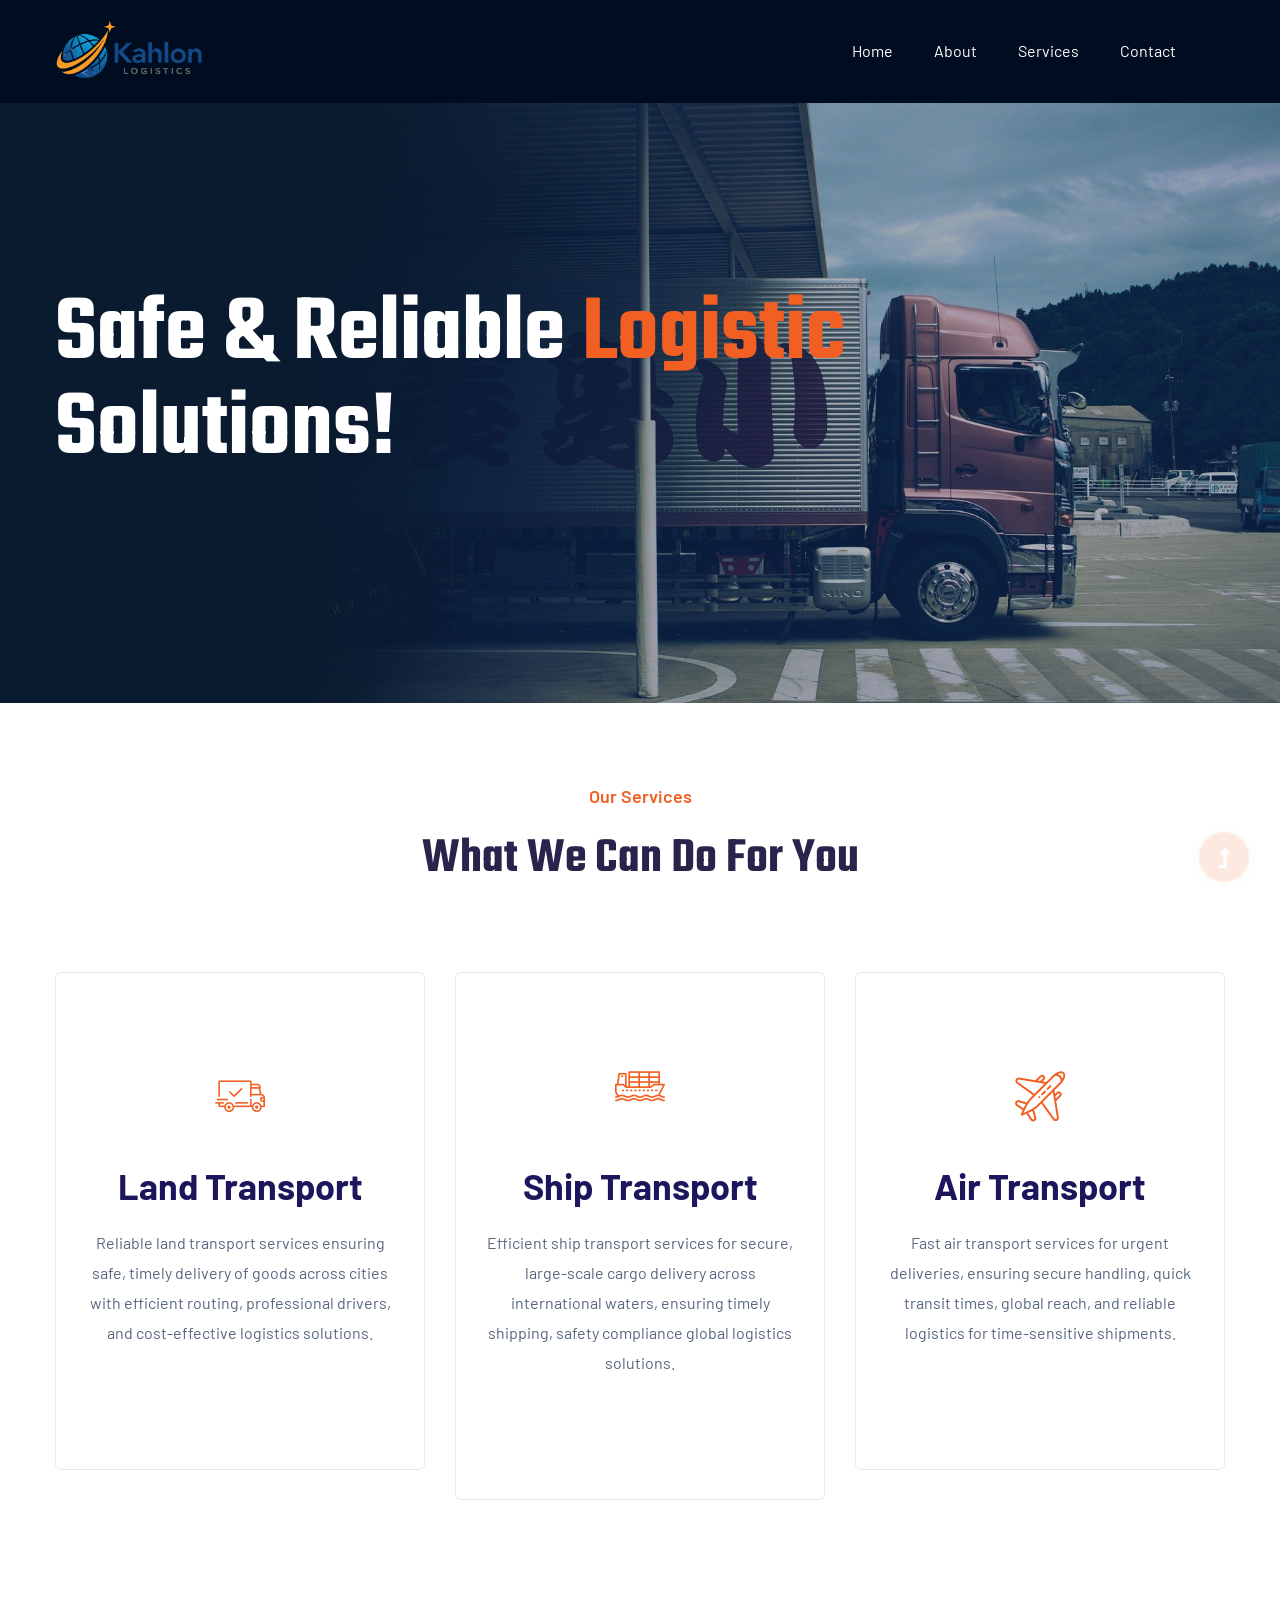
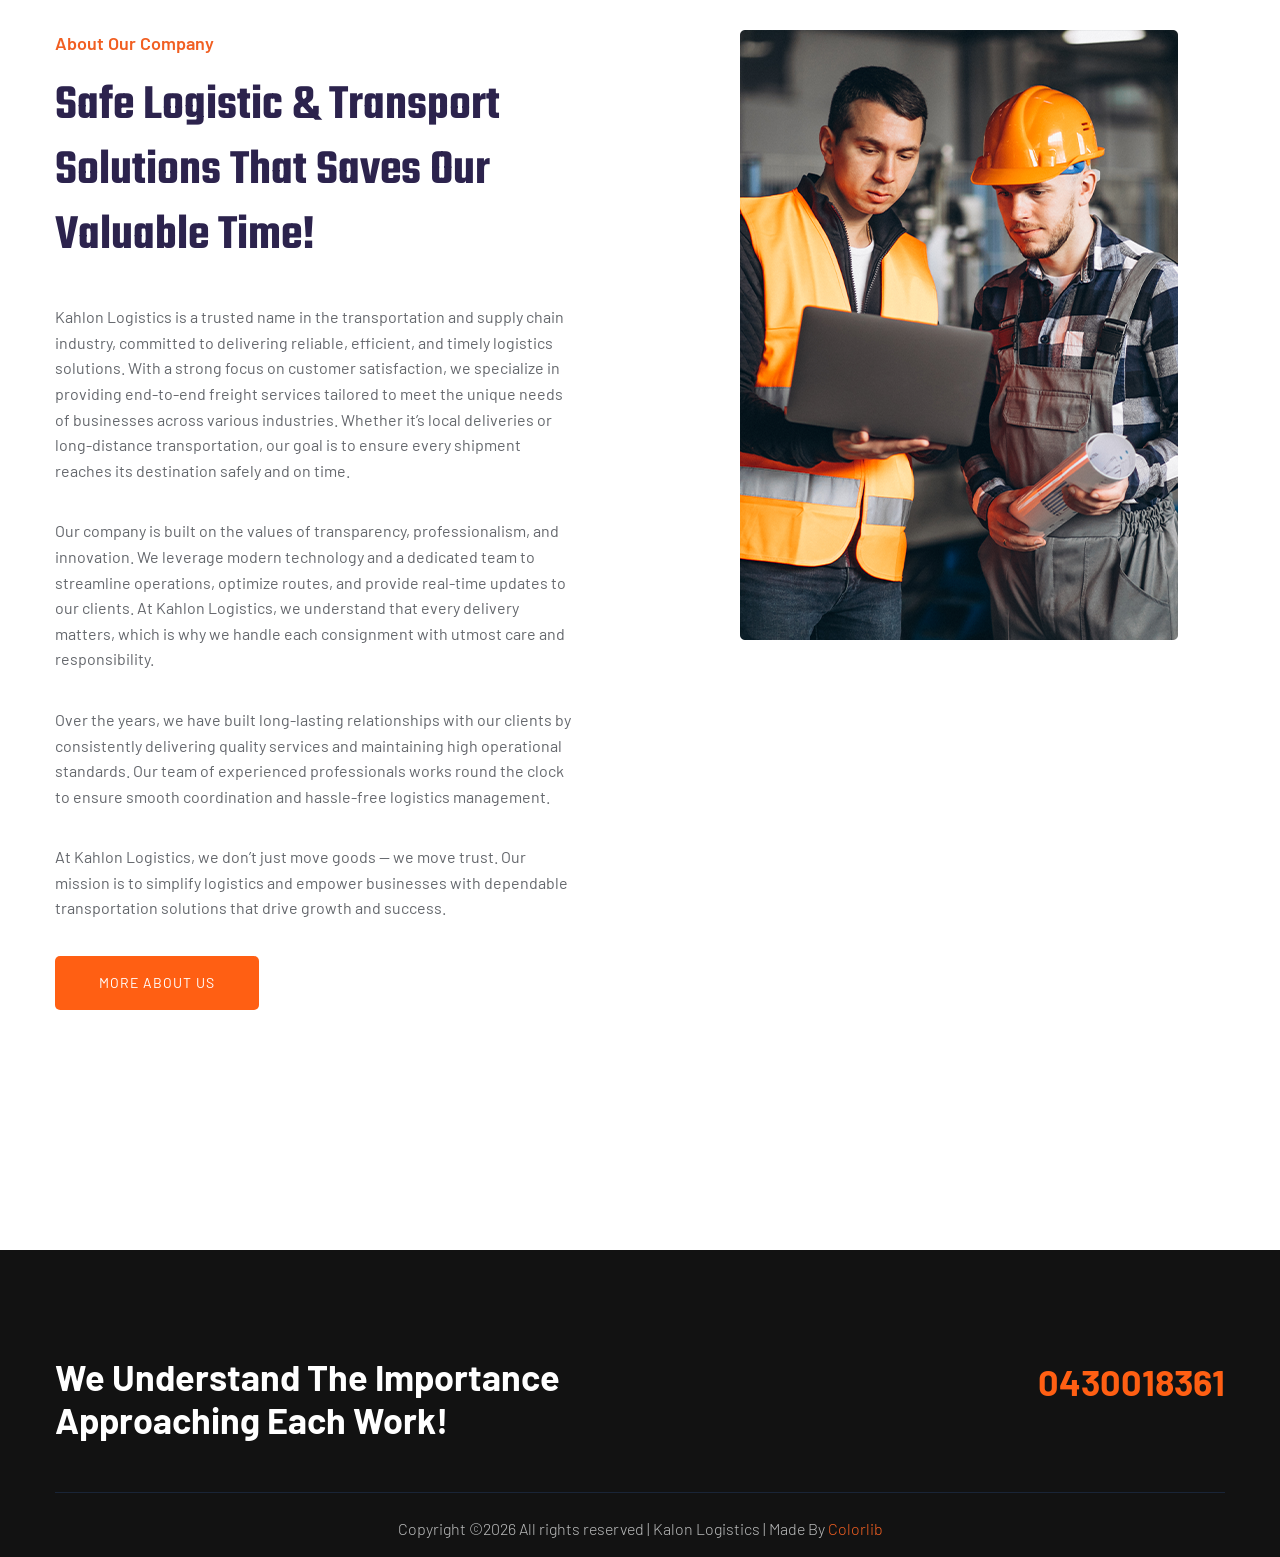
==== commit 9b52fd7e: "Update index.html" ====
--- a/index.html
+++ b/index.html
@@ -161,8 +161,10 @@
                             <span>About Our Company</span>
                             <h2>Safe Logistic & Transport  Solutions That Saves our Valuable Time!</h2>
                         </div>
-                        <p>Brook presents your services with flexible, convenient and cdpose layouts. You can select your favorite layouts & elements for cular ts with unlimited ustomization possibilities. Pixel-perfect replication of the designers is intended.</p>
-                        <p>Brook presents your services with flexible, convefnient and chient anipurpose layouts. You can select your favorite layouts.</p>
+                        <p>Kahlon Logistics is a trusted name in the transportation and supply chain industry, committed to delivering reliable, efficient, and timely logistics solutions. With a strong focus on customer satisfaction, we specialize in providing end-to-end freight services tailored to meet the unique needs of businesses across various industries. Whether it’s local deliveries or long-distance transportation, our goal is to ensure every shipment reaches its destination safely and on time.</p>
+<p>Our company is built on the values of transparency, professionalism, and innovation. We leverage modern technology and a dedicated team to streamline operations, optimize routes, and provide real-time updates to our clients. At Kahlon Logistics, we understand that every delivery matters, which is why we handle each consignment with utmost care and responsibility.</p>
+<p>Over the years, we have built long-lasting relationships with our clients by consistently delivering quality services and maintaining high operational standards. Our team of experienced professionals works round the clock to ensure smooth coordination and hassle-free logistics management.</p>
+<p>At Kahlon Logistics, we don’t just move goods — we move trust. Our mission is to simplify logistics and empower businesses with dependable transportation solutions that drive growth and success.</p>
                         <a href="about.html" class="btn">More About Us</a>
                     </div>
                 </div>
